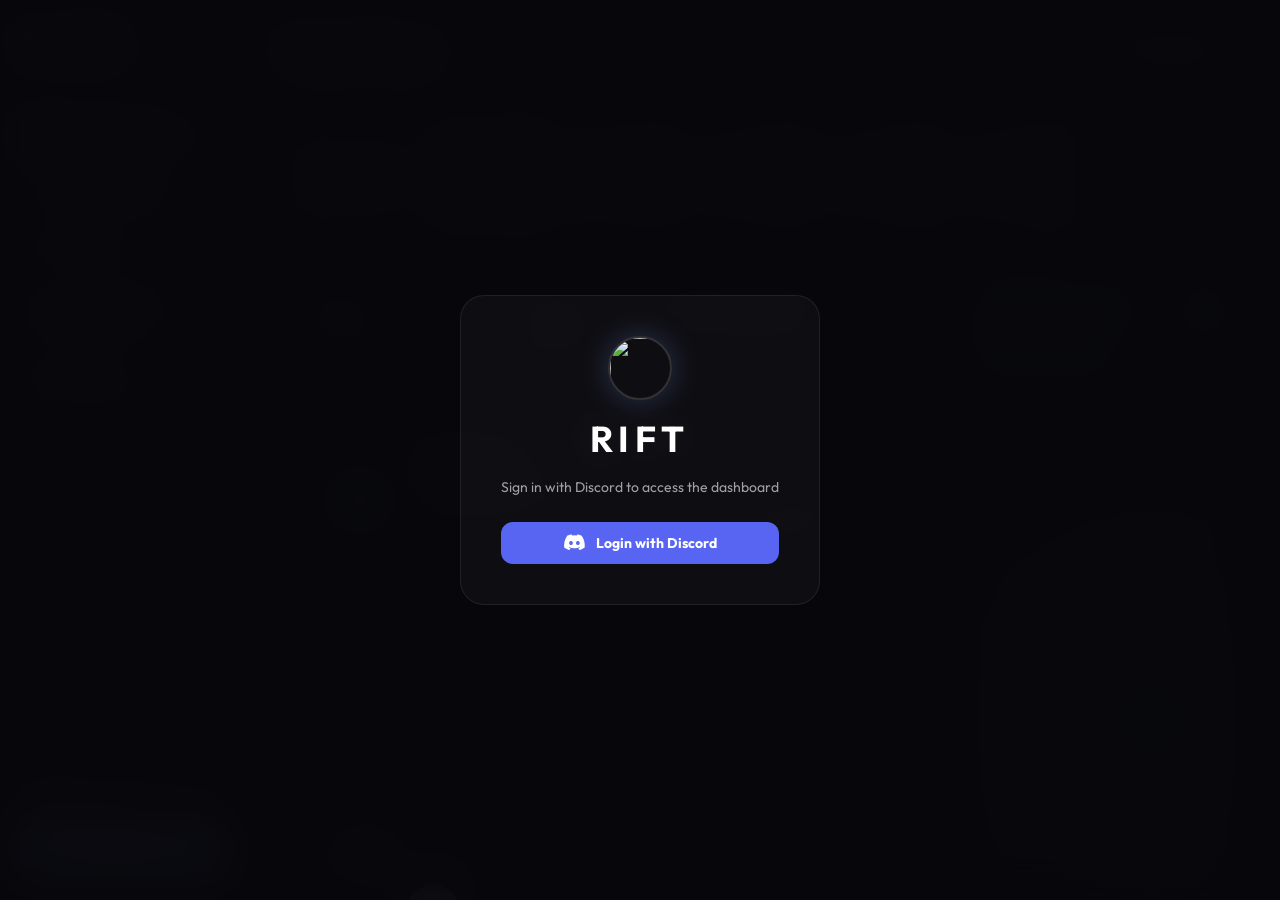
==== dashboard.html @ 45d511eb "hihi" ====
<!DOCTYPE html>
<html lang="en">
<head>
    <meta charset="UTF-8">
    <meta name="viewport" content="width=device-width, initial-scale=1.0">
    <title>Rift Dashboard</title>
    <link rel="icon" type="image/png" href="https://i.postimg.cc/qR4jqJdK/cropped_circle_image.png">
    <link rel="stylesheet" href="assets/css/dashboard.css">
    <link href="https://cdnjs.cloudflare.com/ajax/libs/font-awesome/6.4.0/css/all.min.css" rel="stylesheet">
    <link href="https://fonts.googleapis.com/css2?family=Outfit:wght@300;400;500;600;700&family=Inter:wght@300;400;500;600;700&family=Space+Grotesk:wght@300;400;500;600;700&family=JetBrains+Mono:wght@400;500;600&family=DM+Sans:wght@300;400;500;600;700&display=swap" rel="stylesheet">
</head>
<body class="dark-theme">
    <canvas id="dashboard-stars-canvas"></canvas>

    <div class="glass-container">
        <nav class="sidebar" id="sidebar">
            <!-- Mobile header inside sidebar -->
            <div class="sidebar-header">
                <div class="logo">
                    <img src="https://i.postimg.cc/D0DrrFt3/110c46fc7f5cf0c4e29f872107d7bf97.png" alt="Rift Logo" class="sidebar-logo-img">
                    <span>RIFT</span>
                </div>
                <button class="sidebar-close" id="sidebarClose" onclick="closeSidebar()">
                    <i class="fa-solid fa-xmark"></i>
                </button>
            </div>
            
            <ul class="nav-links">
                <li class="active" data-tab="music">
                    <i class="fa-solid fa-music"></i>
                    <span>Music Player</span>
                </li>
                <li data-tab="stocks">
                    <i class="fa-solid fa-chart-line"></i>
                    <span>Stock Market</span>
                </li>
                <li data-tab="lastfm">
                    <i class="fa-solid fa-headphones"></i>
                    <span>Last.fm</span>
                </li>
                <li data-tab="moderation">
                    <i class="fa-solid fa-shield-halved"></i>
                    <span>Moderation & Analytics</span>
                </li>
                <li data-tab="settings">
                    <i class="fa-solid fa-sliders"></i>
                    <span>Settings</span>
                </li>
            </ul>

            <!-- Ko-fi tip button -->
            <a href="https://ko-fi.com/fenruko" target="_blank" class="kofi-btn" title="Support Rift on Ko-fi">
                <img src="https://storage.ko-fi.com/cdn/cup-border.png" class="kofi-icon" alt="Ko-fi">
                <span>Support Rift</span>
            </a>

            <div class="sidebar-footer">
                <div class="user-card" id="userCard">
                    <button class="login-btn" onclick="login()">
                        <i class="fa-brands fa-discord"></i> Login
                    </button>
                </div>
            </div>
        </nav>

        <main class="main-content">
            <!-- Sidebar overlay for mobile -->
            <div class="sidebar-overlay" id="sidebarOverlay" onclick="closeSidebar()"></div>

            <header class="top-bar">
                <div class="top-bar-left">
                    <button class="hamburger" id="hamburgerBtn" onclick="openSidebar()">
                        <i class="fa-solid fa-bars"></i>
                    </button>
                    <h1 id="activeTabTitle">Music Player</h1>
                </div>
                <div class="system-status">
                    <span class="status-indicator online"></span>
                    <span id="connectionStatus">Connected</span>
                </div>
            </header>

            <!-- Mobile bottom tab bar -->
            <nav class="mobile-tab-bar">
                <button class="mobile-tab active" data-tab="music" onclick="switchMobileTab('music', this)">
                    <i class="fa-solid fa-music"></i>
                    <span>Player</span>
                </button>
                <button class="mobile-tab" data-tab="mobile-lyrics" onclick="switchMobileTab('mobile-lyrics', this)">
                    <i class="fa-solid fa-microphone-lines"></i>
                    <span>Lyrics</span>
                </button>
                <button class="mobile-tab" data-tab="mobile-queue" onclick="switchMobileTab('mobile-queue', this)">
                    <i class="fa-solid fa-list"></i>
                    <span>Queue</span>
                </button>
            </nav>

            <div class="content-scroll-area">
                <section id="music" class="tab-pane active">

                    <!-- Chosen For You bar -->
                    <div class="cfy-bar glass" id="cfyBar">
                        <div class="cfy-label">
                            <i class="fa-solid fa-sparkles"></i>
                            <span>Chosen For You</span>
                        </div>
                        <div class="cfy-scroll" id="cfyScroll">
                            <div class="cfy-loading">
                                <div class="cfy-skeleton"></div>
                                <div class="cfy-skeleton"></div>
                                <div class="cfy-skeleton"></div>
                                <div class="cfy-skeleton"></div>
                                <div class="cfy-skeleton"></div>
                            </div>
                        </div>
                    </div>

                    <div class="music-layout" id="musicLayout">
                        
                        <div class="player-main glass" id="panelPlayer">

                            <!-- Top row: server selector + fix button -->
                            <div class="player-top-row">
                                <div class="guild-dropdown" id="guildDropdown" style="flex:1">
                                    <div class="guild-dropdown-selected" id="guildDropdownSelected" onclick="toggleGuildDropdown()">
                                        <div class="guild-dropdown-placeholder">
                                            <i class="fa-solid fa-server"></i>
                                            <span>Select a Server</span>
                                        </div>
                                        <i class="fa-solid fa-chevron-down guild-dropdown-arrow"></i>
                                    </div>
                                    <div class="guild-dropdown-menu hidden" id="guildDropdownMenu"></div>
                                </div>
                                <button class="fix-audio-btn" onclick="openFixModal()" title="Fix audio issues">
                                    <i class="fa-solid fa-wrench"></i>
                                    <span>Fix</span>
                                </button>
                            </div>

                            <!-- VC prompts -->
                            <div id="vcAutoPrompt" class="vc-auto-prompt hidden">
                                <div class="vc-auto-prompt-inner">
                                    <i class="fa-solid fa-headphones-simple"></i>
                                    <div class="vc-auto-prompt-text">
                                        <span id="vcAutoPromptMsg">You're in a voice channel!</span>
                                        <span id="vcAutoPromptSub">Want Rift to use it?</span>
                                    </div>
                                    <button class="vc-auto-btn" id="vcAutoYes" onclick="acceptAutoVc()">
                                        <i class="fa-solid fa-check"></i> Use it
                                    </button>
                                    <button class="vc-auto-dismiss" onclick="dismissAutoVc()">
                                        <i class="fa-solid fa-xmark"></i>
                                    </button>
                                </div>
                            </div>
                            <div id="vcStatusBar" class="vc-status-bar hidden">
                                <div id="vcConnected" class="vc-connected hidden">
                                    <span class="vc-dot"></span>
                                    <i class="fa-solid fa-volume-high"></i>
                                    <a id="vcChannelLink" href="#" target="_blank" class="vc-channel-name">—</a>
                                    <span id="vcMemberCount" class="vc-members"></span>
                                </div>
                                <div id="vcDisconnected" class="vc-disconnected hidden">
                                    <i class="fa-solid fa-triangle-exclamation"></i>
                                    <span>Bot is not in a voice channel — join one to play music</span>
                                </div>
                            </div>

                            <!-- Search -->
                            <div class="music-search-container">
                                <div class="search-box">
                                    <i class="fa-solid fa-magnifying-glass"></i>
                                    <input type="text" id="songSearchInput" placeholder="Search for a song or paste a URL..." autocomplete="off">
                                </div>
                                <div id="searchResults" class="search-results-dropdown hidden"></div>
                            </div>

                            <!-- Compact now playing -->
                            <div class="now-playing-compact">
                                <div class="album-art-compact" id="albumArt">
                                    <i class="fa-solid fa-compact-disc fa-spin-slow"></i>
                                </div>
                                <div class="track-details-compact">
                                    <div class="track-title-row">
                                        <h2 id="currentTrackTitle">Not Playing</h2>
                                    </div>
                                    <p id="currentTrackAuthor">Select a server to view status</p>
                                    <canvas id="waveformCanvas" class="waveform-canvas"></canvas>
                                </div>
                            </div>

                            <!-- Controls -->
                            <div class="player-controls">
                                <div class="seek-bar-container">
                                    <span id="timeCurrent">0:00</span>
                                    <input type="range" id="seekBar" min="0" max="100" value="0">
                                    <span id="timeTotal">0:00</span>
                                </div>
                                <div class="control-buttons">
                                    <button class="btn-icon btn-sm ctrl-btn" id="shuffleBtn" onclick="musicControl('shuffle')" title="Shuffle">
                                        <i class="fa-solid fa-shuffle"></i>
                                        <span class="ctrl-tooltip">Shuffle</span>
                                    </button>
                                    <button class="btn-icon btn-sm ctrl-btn" onclick="musicControl('prev')" title="Previous">
                                        <i class="fa-solid fa-backward-step"></i>
                                        <span class="ctrl-tooltip">Previous</span>
                                    </button>
                                    <button class="btn-main ctrl-btn" onclick="musicControl('toggle')" id="playPauseBtn">
                                        <i class="fa-solid fa-play"></i>
                                        <span class="ctrl-tooltip" id="playPauseTooltip">Play</span>
                                    </button>
                                    <button class="btn-icon btn-sm ctrl-btn" onclick="musicControl('skip')" title="Skip">
                                        <i class="fa-solid fa-forward-step"></i>
                                        <span class="ctrl-tooltip">Skip</span>
                                    </button>
                                    <button class="btn-icon btn-sm ctrl-btn" id="loopBtn" onclick="handleLoopClick()" title="Loop: Off">
                                        <i class="fa-solid fa-repeat"></i>
                                        <span class="ctrl-tooltip" id="loopTooltip">Loop: Off</span>
                                    </button>
                                    <button class="btn-icon btn-sm ctrl-btn btn-stop" onclick="musicControl('stop')" title="Stop & Disconnect">
                                        <i class="fa-solid fa-stop"></i>
                                        <span class="ctrl-tooltip">Stop</span>
                                    </button>
                                </div>
                                <div class="volume-control">
                                    <i class="fa-solid fa-volume-high"></i>
                                    <input type="range" id="volumeSlider" min="0" max="100" value="100">
                                    <span id="volumeVal" style="font-size:12px;color:var(--text-muted);min-width:30px">100%</span>
                                </div>
                            </div>
                        </div>

                        <div class="panel-resizer" id="resizerLeft" title="Drag to resize"></div>

                        <div class="lyrics-panel glass" id="panelLyrics">
                            <div class="lyrics-header">
                                <h3><i class="fa-solid fa-microphone-lines"></i> Live Lyrics</h3>
                                <button class="btn-icon btn-sm" id="lyricsSearchToggle" onclick="toggleLyricsSearch()" title="Search Lyrics Manually">
                                    <i class="fa-solid fa-magnifying-glass"></i>
                                </button>
                            </div>
                            <div id="lyricsSearchBox" class="lyrics-search-box hidden">
                                <input type="text" id="lyricsManualInput" placeholder="Artist - Song title..." autocomplete="off">
                                <button onclick="manualLyricsSearch()"><i class="fa-solid fa-arrow-right"></i></button>
                            </div>
                            <div class="lyrics-container" id="lyricsContainer">
                                <div class="lyric-placeholder">Lyrics will appear here when a song plays...</div>
                            </div>
                        </div>

                        <div class="panel-resizer" id="resizerRight" title="Drag to resize"></div>

                        <div class="music-sidebar glass" id="panelQueue">
                            <div class="queue-header">
                                <div class="queue-tabs">
                                    <button class="queue-tab active" id="tabQueue" onclick="switchQueueTab('queue')">
                                        <i class="fa-solid fa-list"></i> Queue
                                    </button>
                                    <button class="queue-tab" id="tabPlaylists" onclick="switchQueueTab('playlists')">
                                        <i class="fa-solid fa-record-vinyl"></i> Playlists
                                    </button>
                                </div>
                                <button class="btn-icon btn-sm" id="queueClearBtn" onclick="musicControl('clear_queue')" title="Clear Queue">
                                    <i class="fa-solid fa-trash-can"></i>
                                </button>
                            </div>

                            <!-- Queue panel -->
                            <div id="queuePanel" class="queue-subpanel active">
                                <ul id="queueList" class="queue-list">
                                    <li class="empty-msg">Queue is empty</li>
                                </ul>
                            </div>

                            <!-- Playlists panel -->
                            <div id="playlistsPanel" class="queue-subpanel">
                                <div class="pl-toolbar">
                                    <button class="pl-new-btn" onclick="openCreatePlaylist()">
                                        <i class="fa-solid fa-plus"></i> New
                                    </button>
                                    <button class="btn-icon btn-sm" onclick="loadPlaylists()" title="Refresh">
                                        <i class="fa-solid fa-rotate-right"></i>
                                    </button>
                                </div>
                                <div id="playlistList" class="playlist-list">
                                    <div class="loading-shimmer"></div>
                                </div>
                            </div>
                        </div>
                    </div>
                </section>

                <!-- ══════════════════════════════════════ -->
                <!--  STOCKS TAB                            -->
                <!-- ══════════════════════════════════════ -->
                <section id="stocks" class="tab-pane">
                    <div class="stocks-layout">

                        <!-- Left: market overview + chart -->
                        <div class="stocks-main">
                            <!-- Header row -->
                            <div class="stocks-header glass">
                                <div class="stocks-header-left">
                                    <h2><i class="fa-solid fa-chart-line"></i> Stock Market</h2>
                                    <span class="market-news-ticker" id="marketNewsTicker">Loading market news...</span>
                                </div>
                                <div class="stocks-header-right">
                                    <div class="stocks-scope-selector">
                                        <button class="scope-btn active" id="scopeGlobal" onclick="setStocksScope('global', this)">
                                            <i class="fa-solid fa-globe"></i> Global
                                        </button>
                                        <button class="scope-btn" id="scopeServer" onclick="setStocksScope('server', this)">
                                            <i class="fa-solid fa-server"></i> <span id="scopeServerLabel">Server</span>
                                        </button>
                                    </div>
                                    <div class="market-event-badge hidden" id="marketEventBadge">
                                        <i class="fa-solid fa-bolt"></i> <span id="marketEventName"></span>
                                    </div>
                                    <span class="market-last-update" id="marketLastUpdate">—</span>
                                </div>
                            </div>

                            <!-- Stock chart -->
                            <div class="stock-chart-card glass">
                                <div class="stock-chart-header">
                                    <div class="stock-chart-info">
                                        <span class="stock-chart-symbol" id="chartSymbol">MEL</span>
                                        <span class="stock-chart-name" id="chartName">Select a stock</span>
                                        <span class="stock-chart-price" id="chartPrice">$—</span>
                                        <span class="stock-chart-change" id="chartChange">—</span>
                                    </div>
                                    <div class="stock-chart-meta">
                                        <span id="chartSector" class="stock-sector-badge"></span>
                                        <span id="chartSentiment" class="stock-sentiment"></span>
                                    </div>
                                </div>
                                <canvas id="stockChart" height="180"></canvas>
                            </div>

                            <!-- Market table -->
                            <div class="market-table-card glass">
                                <div class="market-table-header">
                                    <span>Symbol</span><span>Name</span><span>Price</span>
                                    <span>Change</span><span>Sector</span><span>Trend</span>
                                </div>
                                <div id="marketTableBody" class="market-table-body">
                                    <div class="loading-shimmer"></div>
                                </div>
                            </div>
                        </div>

                        <!-- Right: portfolio + trade + leaderboard -->
                        <div class="stocks-sidebar">
                            <!-- Portfolio -->
                            <div class="glass stocks-portfolio-card">
                                <div class="stocks-section-header">
                                    <h3><i class="fa-solid fa-briefcase"></i> My Portfolio</h3>
                                    <button class="btn-icon btn-sm" onclick="refreshPortfolio()" title="Refresh">
                                        <i class="fa-solid fa-rotate-right"></i>
                                    </button>
                                </div>
                                <div id="portfolioStats" class="portfolio-stats">
                                    <div class="portfolio-stat">
                                        <span class="portfolio-stat-label">Cash</span>
                                        <span class="portfolio-stat-val" id="portfolioCash">$—</span>
                                    </div>
                                    <div class="portfolio-stat">
                                        <span class="portfolio-stat-label">Stocks</span>
                                        <span class="portfolio-stat-val" id="portfolioStocks">$—</span>
                                    </div>
                                    <div class="portfolio-stat highlight">
                                        <span class="portfolio-stat-label">Net Worth</span>
                                        <span class="portfolio-stat-val" id="portfolioNet">$—</span>
                                    </div>
                                </div>
                                <div id="portfolioHoldings" class="portfolio-holdings">
                                    <div class="portfolio-empty">Login to view portfolio</div>
                                </div>
                            </div>

                            <!-- Trade panel -->
                            <div class="glass stocks-trade-card">
                                <h3><i class="fa-solid fa-arrow-right-arrow-left"></i> Trade</h3>
                                <div class="trade-form">
                                    <div class="trade-stock-select" id="tradeStockSelected" onclick="toggleTradeDropdown()">
                                        <span id="tradeStockLabel">Select a stock...</span>
                                        <i class="fa-solid fa-chevron-down"></i>
                                    </div>
                                    <div class="trade-dropdown hidden" id="tradeDropdown"></div>
                                    <div class="trade-price-row">
                                        <span class="trade-current-price" id="tradePriceDisplay">Price: $—</span>
                                        <span class="trade-owned" id="tradeOwnedDisplay">Owned: —</span>
                                    </div>
                                    <div class="trade-qty-row">
                                        <button class="trade-qty-btn" onclick="adjustQty(-10)">-10</button>
                                        <button class="trade-qty-btn" onclick="adjustQty(-1)">-1</button>
                                        <input type="number" id="tradeQty" value="1" min="1" class="trade-qty-input">
                                        <button class="trade-qty-btn" onclick="adjustQty(1)">+1</button>
                                        <button class="trade-qty-btn" onclick="adjustQty(10)">+10</button>
                                    </div>
                                    <div class="trade-total-row">
                                        <span>Total</span>
                                        <span id="tradeTotalCost" class="trade-total-val">$—</span>
                                    </div>
                                    <div class="trade-buttons">
                                        <button class="trade-btn buy" onclick="executeTrade('buy')">
                                            <i class="fa-solid fa-arrow-trend-up"></i> BUY
                                        </button>
                                        <button class="trade-btn sell" onclick="executeTrade('sell')">
                                            <i class="fa-solid fa-arrow-trend-down"></i> SELL
                                        </button>
                                    </div>
                                    <div id="tradeResult" class="trade-result hidden"></div>
                                </div>
                            </div>

                            <!-- Leaderboard -->
                            <div class="glass stocks-leaderboard-card">
                                <div class="stocks-section-header">
                                    <h3><i class="fa-solid fa-trophy"></i> Richest Users</h3>
                                    <div class="lb-scope-btns">
                                        <button class="lb-scope-btn active" data-scope="global" onclick="setLbScope('global',this)">Global</button>
                                        <button class="lb-scope-btn" data-scope="server" onclick="setLbScope('server',this)">Server</button>
                                    </div>
                                </div>
                                <div id="stocksLeaderboard" class="stocks-leaderboard">
                                    <div class="loading-shimmer"></div>
                                </div>
                            </div>
                        </div>
                    </div>
                </section>

                <!-- ══════════════════════════════════════ -->
                <!--  LAST.FM TAB                           -->
                <!-- ══════════════════════════════════════ -->
                <section id="lastfm" class="tab-pane">
                    <div class="lastfm-layout">

                        <!-- Left: profile + now playing + recent -->
                        <div class="lastfm-main">
                            <!-- Profile card -->
                            <div class="glass lastfm-profile-card" id="lastfmProfileCard">
                                <div class="lastfm-not-linked" id="lastfmNotLinked">
                                    <i class="fa-solid fa-link-slash"></i>
                                    <p>No Last.fm account linked.<br>Use <code>/fm login</code> in Discord.</p>
                                </div>
                                <div class="lastfm-profile-inner hidden" id="lastfmProfileInner">
                                    <div class="lastfm-avatar-wrap">
                                        <img id="lastfmAvatar" src="" alt="">
                                        <div class="lastfm-scrobble-badge" id="lastfmScrobbleBadge"></div>
                                    </div>
                                    <div class="lastfm-profile-info">
                                        <div class="lastfm-username-row">
                                            <a id="lastfmUsernameLink" href="#" target="_blank" class="lastfm-username"></a>
                                            <span class="lastfm-country" id="lastfmCountry"></span>
                                        </div>
                                        <div class="lastfm-profile-stats">
                                            <div class="lastfm-stat"><span class="lastfm-stat-val" id="lastfmPlaycount">—</span><span class="lastfm-stat-label">Scrobbles</span></div>
                                            <div class="lastfm-stat"><span class="lastfm-stat-val" id="lastfmArtists">—</span><span class="lastfm-stat-label">Artists</span></div>
                                            <div class="lastfm-stat"><span class="lastfm-stat-val" id="lastfmTracks">—</span><span class="lastfm-stat-label">Tracks</span></div>
                                            <div class="lastfm-stat"><span class="lastfm-stat-val" id="lastfmAlbums">—</span><span class="lastfm-stat-label">Albums</span></div>
                                        </div>
                                    </div>
                                </div>
                            </div>

                            <!-- Now playing -->
                            <div class="glass lastfm-now-card" id="lastfmNowCard">
                                <div class="lastfm-section-label"><i class="fa-solid fa-wave-square"></i> Now Playing</div>
                                <div class="lastfm-now-inner" id="lastfmNowInner">
                                    <div class="lastfm-nothing">Nothing playing right now</div>
                                </div>
                            </div>

                            <!-- Recent tracks -->
                            <div class="glass lastfm-recent-card">
                                <div class="lastfm-section-label"><i class="fa-solid fa-clock-rotate-left"></i> Recent Tracks</div>
                                <div id="lastfmRecentList" class="lastfm-recent-list">
                                    <div class="loading-shimmer"></div>
                                </div>
                            </div>
                        </div>

                        <!-- Right: charts + analytics -->
                        <div class="lastfm-sidebar">
                            <!-- Period selector -->
                            <div class="lastfm-period-bar glass">
                                <span class="lastfm-period-label">Period:</span>
                                <div class="lastfm-period-btns">
                                    <button class="period-btn active" data-period="7day" onclick="setFmPeriod('7day',this)">7D</button>
                                    <button class="period-btn" data-period="1month" onclick="setFmPeriod('1month',this)">1M</button>
                                    <button class="period-btn" data-period="3month" onclick="setFmPeriod('3month',this)">3M</button>
                                    <button class="period-btn" data-period="6month" onclick="setFmPeriod('6month',this)">6M</button>
                                    <button class="period-btn" data-period="12month" onclick="setFmPeriod('12month',this)">1Y</button>
                                    <button class="period-btn" data-period="overall" onclick="setFmPeriod('overall',this)">All</button>
                                </div>
                            </div>

                            <!-- Top artists chart -->
                            <div class="glass lastfm-chart-card">
                                <div class="lastfm-section-label"><i class="fa-solid fa-user-music"></i> Top Artists</div>
                                <canvas id="fmArtistsChart" height="200"></canvas>
                                <div id="fmArtistsList" class="lastfm-top-list"></div>
                            </div>

                            <!-- Top tracks chart -->
                            <div class="glass lastfm-chart-card">
                                <div class="lastfm-section-label"><i class="fa-solid fa-music"></i> Top Tracks</div>
                                <canvas id="fmTracksChart" height="160"></canvas>
                                <div id="fmTracksList" class="lastfm-top-list"></div>
                            </div>

                            <!-- Genre breakdown -->
                            <div class="glass lastfm-chart-card">
                                <div class="lastfm-section-label"><i class="fa-solid fa-tag"></i> Genre Breakdown</div>
                                <div id="fmGenreLoading" class="lastfm-nothing" style="padding:20px 0">
                                    <i class="fa-solid fa-circle-notch fa-spin"></i>
                                </div>
                                <canvas id="fmGenreChart" height="180" style="display:none"></canvas>
                                <div id="fmGenreList" class="fm-genre-list"></div>
                            </div>

                        </div>

                        <!-- Full-width: Listening Heatmap -->
                        <div class="glass lastfm-heatmap-card">
                            <div class="lastfm-section-label"><i class="fa-solid fa-calendar-days"></i> Listening Heatmap <span class="lastfm-heatmap-sub">last 52 weeks</span></div>
                            <div id="fmHeatmapWrap" class="fm-heatmap-wrap">
                                <div class="lastfm-nothing"><i class="fa-solid fa-circle-notch fa-spin"></i></div>
                            </div>
                        </div>

                    </div>
                </section>

                <!-- ══════════════════════════════════════ -->
                <!--  MODERATION TAB                        -->
                <!-- ══════════════════════════════════════ -->
                <section id="moderation" class="tab-pane">
                    <div class="mod-layout">

                        <!-- LEFT COLUMN -->
                        <div class="mod-left">

                            <!-- Overview Stats -->
                            <div class="mod-stats-row" id="modStatsRow">
                                <div class="mod-stat-card glass">
                                    <i class="fa-solid fa-gavel"></i>
                                    <div><span class="mod-stat-val" id="modTotalCases">—</span><span class="mod-stat-label">Total Cases</span></div>
                                </div>
                                <div class="mod-stat-card glass">
                                    <i class="fa-solid fa-triangle-exclamation"></i>
                                    <div><span class="mod-stat-val" id="modTotalWarns">—</span><span class="mod-stat-label">Warns</span></div>
                                </div>
                                <div class="mod-stat-card glass">
                                    <i class="fa-solid fa-hammer"></i>
                                    <div><span class="mod-stat-val" id="modTotalBans">—</span><span class="mod-stat-label">Bans</span></div>
                                </div>
                                <div class="mod-stat-card glass">
                                    <i class="fa-solid fa-clock"></i>
                                    <div><span class="mod-stat-val" id="modTotalTimeouts">—</span><span class="mod-stat-label">Timeouts</span></div>
                                </div>
                                <div class="mod-stat-card glass">
                                    <i class="fa-solid fa-shoe-prints"></i>
                                    <div><span class="mod-stat-val" id="modTotalKicks">—</span><span class="mod-stat-label">Kicks</span></div>
                                </div>
                            </div>

                            <!-- Activity chart -->
                            <div class="glass mod-activity-card">
                                <div class="mod-section-header">
                                    <span class="mod-section-label"><i class="fa-solid fa-chart-bar"></i> 7-Day Activity</span>
                                </div>
                                <canvas id="modActivityChart" height="100"></canvas>
                            </div>

                            <!-- User Lookup -->
                            <div class="glass mod-lookup-card">
                                <div class="mod-section-header">
                                    <span class="mod-section-label"><i class="fa-solid fa-user-magnifying-glass"></i> User Lookup</span>
                                </div>
                                <div class="mod-search-row">
                                    <div class="mod-search-wrap">
                                        <i class="fa-solid fa-magnifying-glass"></i>
                                        <input type="text" id="modUserInput" placeholder="@mention, ID, or username..." autocomplete="off">
                                        <div class="mod-autocomplete hidden" id="modAutocomplete"></div>
                                    </div>
                                    <button class="mod-lookup-btn" onclick="lookupUser()">
                                        <i class="fa-solid fa-search"></i> Lookup
                                    </button>
                                </div>

                                <!-- User profile result -->
                                <div id="modUserProfile" class="mod-user-profile hidden">
                                    <div class="mod-user-header">
                                        <img id="modUserAvatar" src="" alt="" class="mod-user-avatar">
                                        <div class="mod-user-info">
                                            <div class="mod-user-name-row">
                                                <span class="mod-user-display" id="modUserDisplay"></span>
                                                <span class="mod-user-tag" id="modUserTag"></span>
                                                <span class="mod-user-id" id="modUserId"></span>
                                            </div>
                                            <div class="mod-user-badges" id="modUserBadges"></div>
                                            <div class="mod-user-dates" id="modUserDates"></div>
                                        </div>
                                    </div>

                                    <!-- Roles strip -->
                                    <div class="mod-user-roles" id="modUserRoles"></div>

                                    <!-- Warn/history tabs -->
                                    <div class="mod-user-tabs">
                                        <button class="mod-user-tab active" data-panel="warns" onclick="switchUserTab('warns',this)">
                                            <i class="fa-solid fa-triangle-exclamation"></i> Warnings <span class="mod-tab-count" id="modWarnCount"></span>
                                        </button>
                                        <button class="mod-user-tab" data-panel="history" onclick="switchUserTab('history',this)">
                                            <i class="fa-solid fa-clock-rotate-left"></i> History
                                        </button>
                                        <button class="mod-user-tab" data-panel="notes" onclick="switchUserTab('notes',this)">
                                            <i class="fa-solid fa-note-sticky"></i> Notes <span class="mod-tab-count" id="modNoteCount"></span>
                                        </button>
                                    </div>
                                    <div id="modUserPanelWarns" class="mod-user-panel active">
                                        <div id="modWarnsList" class="mod-warns-list"></div>
                                    </div>
                                    <div id="modUserPanelHistory" class="mod-user-panel">
                                        <div id="modHistoryList" class="mod-history-list"></div>
                                    </div>
                                    <div id="modUserPanelNotes" class="mod-user-panel">
                                        <div id="modNotesList" class="mod-notes-list"></div>
                                        <div class="mod-add-note-row">
                                            <input type="text" id="modNoteInput" placeholder="Add a note..." class="mod-note-input">
                                            <button onclick="addNote()" class="mod-note-btn"><i class="fa-solid fa-plus"></i></button>
                                        </div>
                                    </div>
                                </div>
                            </div>
                        </div>

                        <!-- RIGHT COLUMN -->
                        <div class="mod-right">

                            <!-- Action Panel -->
                            <div class="glass mod-action-card">
                                <div class="mod-section-header">
                                    <span class="mod-section-label"><i class="fa-solid fa-bolt"></i> Quick Actions</span>
                                </div>

                                <div class="mod-target-row">
                                    <span class="mod-target-label">Target:</span>
                                    <div class="mod-target-display" id="modActionTarget" onclick="document.getElementById('modUserInput').focus()">
                                        No user selected
                                    </div>
                                </div>

                                <!-- Action buttons grid -->
                                <div class="mod-action-grid">
                                    <button class="mod-action-btn warn"     onclick="openActionModal('warn')">
                                        <i class="fa-solid fa-triangle-exclamation"></i> Warn
                                    </button>
                                    <button class="mod-action-btn timeout"  onclick="openActionModal('timeout')">
                                        <i class="fa-solid fa-clock"></i> Timeout
                                    </button>
                                    <button class="mod-action-btn kick"     onclick="openActionModal('kick')">
                                        <i class="fa-solid fa-shoe-prints"></i> Kick
                                    </button>
                                    <button class="mod-action-btn ban"      onclick="openActionModal('ban')">
                                        <i class="fa-solid fa-hammer"></i> Ban
                                    </button>
                                    <button class="mod-action-btn unban"    onclick="openActionModal('unban')">
                                        <i class="fa-solid fa-unlock"></i> Unban
                                    </button>
                                    <button class="mod-action-btn untimeout" onclick="openActionModal('untimeout')">
                                        <i class="fa-solid fa-clock-rotate-left"></i> Untimeout
                                    </button>
                                    <button class="mod-action-btn role-add" onclick="openActionModal('role_add')">
                                        <i class="fa-solid fa-circle-plus"></i> Add Role
                                    </button>
                                    <button class="mod-action-btn role-remove" onclick="openActionModal('role_remove')">
                                        <i class="fa-solid fa-circle-minus"></i> Remove Role
                                    </button>
                                    <button class="mod-action-btn nick"     onclick="openActionModal('nick')">
                                        <i class="fa-solid fa-pen"></i> Nickname
                                    </button>
                                    <button class="mod-action-btn clearwarns" onclick="openActionModal('clearwarns')">
                                        <i class="fa-solid fa-eraser"></i> Clear Warns
                                    </button>
                                </div>
                            </div>

                            <!-- Ban list -->
                            <div class="glass mod-bans-card">
                                <div class="mod-section-header">
                                    <span class="mod-section-label"><i class="fa-solid fa-ban"></i> Ban List</span>
                                    <button class="btn-icon btn-sm" onclick="loadBanList()" title="Refresh">
                                        <i class="fa-solid fa-rotate-right"></i>
                                    </button>
                                </div>
                                <div class="mod-bans-search">
                                    <input type="text" id="banSearchInput" placeholder="Search bans..." oninput="filterBans(this.value)">
                                </div>
                                <div id="modBanList" class="mod-ban-list">
                                    <div class="loading-shimmer"></div>
                                </div>
                            </div>

                            <!-- Top moderators -->
                            <div class="glass mod-leaderboard-card">
                                <div class="mod-section-label"><i class="fa-solid fa-star"></i> Top Moderators</div>
                                <div id="modTopMods" class="mod-top-mods">
                                    <div class="loading-shimmer"></div>
                                </div>
                            </div>
                        </div>

                        <!-- FULL-WIDTH LOG -->
                        <div class="mod-log-section glass">
                            <div class="mod-section-header mod-log-header">
                                <span class="mod-section-label"><i class="fa-solid fa-scroll"></i> Mod Log</span>
                                <div class="mod-log-filters">
                                    <select id="modLogTypeFilter" onchange="applyLogFilters()" class="mod-filter-select">
                                        <option value="">All Actions</option>
                                        <option value="ban">Bans</option>
                                        <option value="kick">Kicks</option>
                                        <option value="warn">Warns</option>
                                        <option value="timeout">Timeouts</option>
                                        <option value="unban">Unbans</option>
                                        <option value="note">Notes</option>
                                    </select>
                                    <input type="text" id="modLogUserFilter" placeholder="Filter by user..." class="mod-filter-input" oninput="debounceLogFilter()">
                                    <button class="mod-filter-clear" onclick="clearLogFilters()">
                                        <i class="fa-solid fa-xmark"></i> Clear
                                    </button>
                                </div>
                            </div>
                            <div id="modLogList" class="mod-log-list">
                                <div class="loading-shimmer"></div>
                            </div>
                            <div class="mod-log-pagination">
                                <button class="mod-page-btn" id="modLogPrev" onclick="changeLogPage(-1)" disabled>
                                    <i class="fa-solid fa-chevron-left"></i> Prev
                                </button>
                                <span id="modLogPageInfo">Page 1</span>
                                <button class="mod-page-btn" id="modLogNext" onclick="changeLogPage(1)">
                                    Next <i class="fa-solid fa-chevron-right"></i>
                                </button>
                            </div>
                        </div>

                        <!-- FULL-WIDTH SERVER ANALYTICS -->
                        <div class="analytics-section glass">
                            <div class="analytics-header">
                                <span class="mod-section-label"><i class="fa-solid fa-chart-line"></i> Server Analytics</span>
                                <div class="analytics-server-info" id="analyticsServerInfo"></div>
                                <div class="analytics-range-btns">
                                    <button class="analytics-range-btn active" data-days="7"  onclick="setAnalyticsRange(7, this)">7D</button>
                                    <button class="analytics-range-btn"        data-days="14" onclick="setAnalyticsRange(14,this)">14D</button>
                                </div>
                            </div>
                            <div class="analytics-stats-row" id="analyticsStatsRow">
                                <div class="analytics-stat-card">
                                    <i class="fa-solid fa-users"></i>
                                    <div><span class="analytics-stat-val" id="anaMembers">—</span><span class="analytics-stat-label">Members</span></div>
                                </div>
                                <div class="analytics-stat-card">
                                    <i class="fa-solid fa-circle" style="color:#23a559"></i>
                                    <div><span class="analytics-stat-val" id="anaOnline">—</span><span class="analytics-stat-label">Online</span></div>
                                </div>
                                <div class="analytics-stat-card">
                                    <i class="fa-solid fa-arrow-right-to-bracket"></i>
                                    <div><span class="analytics-stat-val" id="anaJoins">—</span><span class="analytics-stat-label">Joins (7d)</span></div>
                                </div>
                                <div class="analytics-stat-card">
                                    <i class="fa-solid fa-arrow-right-from-bracket"></i>
                                    <div><span class="analytics-stat-val" id="anaLeaves">—</span><span class="analytics-stat-label">Leaves (7d)</span></div>
                                </div>
                                <div class="analytics-stat-card">
                                    <i class="fa-solid fa-message"></i>
                                    <div><span class="analytics-stat-val" id="anaMessages">—</span><span class="analytics-stat-label">Messages (7d)</span></div>
                                </div>
                            </div>
                            <div class="analytics-charts-grid">
                                <div class="analytics-chart-card">
                                    <div class="analytics-chart-label">Members</div>
                                    <canvas id="anaJoinChart" height="120"></canvas>
                                </div>
                                <div class="analytics-chart-card">
                                    <div class="analytics-chart-label">Messages</div>
                                    <canvas id="anaMsgChart" height="120"></canvas>
                                </div>
                            </div>
                        </div>

                    </div>
                </section>

                <!-- ══════════════════════════════════════ -->
                <!--  SETTINGS TAB                          -->
                <!-- ══════════════════════════════════════ -->
                <section id="settings" class="tab-pane">
                    <div class="settings-layout">

                        <!-- Appearance -->
                        <div class="settings-group glass">
                            <div class="settings-group-title"><i class="fa-solid fa-palette"></i> Appearance</div>

                            <!-- Accent color -->
                            <div class="settings-row">
                                <div class="settings-row-info">
                                    <span class="settings-row-label">Accent Color</span>
                                    <span class="settings-row-desc">Primary color used across the dashboard</span>
                                </div>
                                <div class="settings-color-swatches" id="accentSwatches">
                                    <button class="swatch active" data-color="#7289da" style="background:#7289da" onclick="setAccent('#7289da',this)"></button>
                                    <button class="swatch" data-color="#5865f2" style="background:#5865f2" onclick="setAccent('#5865f2',this)"></button>
                                    <button class="swatch" data-color="#eb459e" style="background:#eb459e" onclick="setAccent('#eb459e',this)"></button>
                                    <button class="swatch" data-color="#57f287" style="background:#57f287" onclick="setAccent('#57f287',this)"></button>
                                    <button class="swatch" data-color="#fee75c" style="background:#fee75c" onclick="setAccent('#fee75c',this)"></button>
                                    <button class="swatch" data-color="#ed4245" style="background:#ed4245" onclick="setAccent('#ed4245',this)"></button>
                                    <button class="swatch" data-color="#00d2ff" style="background:#00d2ff" onclick="setAccent('#00d2ff',this)"></button>
                                    <button class="swatch" data-color="#ff9500" style="background:#ff9500" onclick="setAccent('#ff9500',this)"></button>
                                    <label class="swatch swatch-custom" title="Custom color">
                                        <i class="fa-solid fa-eyedropper"></i>
                                        <input type="color" id="customAccentInput" onchange="setAccent(this.value, null, true)">
                                    </label>
                                </div>
                            </div>

                            <!-- Background style -->
                            <div class="settings-row">
                                <div class="settings-row-info">
                                    <span class="settings-row-label">Background</span>
                                    <span class="settings-row-desc">Visual style behind the dashboard</span>
                                </div>
                                <div class="settings-bg-options" id="bgOptions">
                                    <button class="bg-opt active" data-bg="stars" onclick="setBg('stars',this)">
                                        <div class="bg-opt-preview bg-preview-stars"></div>
                                        <span>Stars</span>
                                    </button>
                                    <button class="bg-opt" data-bg="gradient" onclick="setBg('gradient',this)">
                                        <div class="bg-opt-preview bg-preview-gradient"></div>
                                        <span>Gradient</span>
                                    </button>
                                    <button class="bg-opt" data-bg="dynamic" onclick="setBg('dynamic',this)">
                                        <div class="bg-opt-preview bg-preview-dynamic"></div>
                                        <span>Dynamic</span>
                                    </button>
                                    <button class="bg-opt" data-bg="mesh" onclick="setBg('mesh',this)">
                                        <div class="bg-opt-preview bg-preview-mesh"></div>
                                        <span>Mesh</span>
                                    </button>
                                    <button class="bg-opt" data-bg="dark" onclick="setBg('dark',this)">
                                        <div class="bg-opt-preview bg-preview-dark"></div>
                                        <span>Minimal</span>
                                    </button>
                                    <button class="bg-opt" data-bg="custom-img" onclick="triggerBgUpload()">
                                        <div class="bg-opt-preview bg-preview-custom"><i class="fa-solid fa-image"></i></div>
                                        <span>Custom</span>
                                    </button>
                                </div>
                                <input type="file" id="bgImageInput" accept="image/*" style="display:none" onchange="handleBgUpload(this)">
                            </div>

                            <!-- Sidebar opacity -->
                            <div class="settings-row">
                                <div class="settings-row-info">
                                    <span class="settings-row-label">Sidebar Opacity</span>
                                    <span class="settings-row-desc">Transparency of the sidebar panel</span>
                                </div>
                                <div class="settings-slider-wrap">
                                    <input type="range" id="sidebarOpacity" min="20" max="95" value="70" class="settings-slider" oninput="setSidebarOpacity(this.value)">
                                    <span class="settings-slider-val" id="sidebarOpacityVal">70%</span>
                                </div>
                            </div>

                            <!-- Glass blur -->
                            <div class="settings-row">
                                <div class="settings-row-info">
                                    <span class="settings-row-label">Glass Blur</span>
                                    <span class="settings-row-desc">Frosted glass intensity on cards</span>
                                </div>
                                <div class="settings-slider-wrap">
                                    <input type="range" id="glassBlur" min="0" max="30" value="10" class="settings-slider" oninput="setGlassBlur(this.value)">
                                    <span class="settings-slider-val" id="glassBlurVal">10px</span>
                                </div>
                            </div>
                        </div>

                        <!-- Typography -->
                        <div class="settings-group glass">
                            <div class="settings-group-title"><i class="fa-solid fa-font"></i> Typography</div>

                            <div class="settings-row">
                                <div class="settings-row-info">
                                    <span class="settings-row-label">Font</span>
                                    <span class="settings-row-desc">Interface font family</span>
                                </div>
                                <div class="settings-font-options" id="fontOptions">
                                    <button class="font-opt active" data-font="Outfit" onclick="setFont('Outfit',this)" style="font-family:'Outfit'">Outfit</button>
                                    <button class="font-opt" data-font="Inter" onclick="setFont('Inter',this)" style="font-family:'Inter'">Inter</button>
                                    <button class="font-opt" data-font="'Space Grotesk'" onclick="setFont(&quot;Space Grotesk&quot;,this)" style="font-family:'Space Grotesk'">Space Grotesk</button>
                                    <button class="font-opt" data-font="'JetBrains Mono'" onclick="setFont(&quot;JetBrains Mono&quot;,this)" style="font-family:'JetBrains Mono'">JetBrains Mono</button>
                                    <button class="font-opt" data-font="'DM Sans'" onclick="setFont(&quot;DM Sans&quot;,this)" style="font-family:'DM Sans'">DM Sans</button>
                                </div>
                            </div>

                            <div class="settings-row">
                                <div class="settings-row-info">
                                    <span class="settings-row-label">Font Size</span>
                                    <span class="settings-row-desc">Base interface text size</span>
                                </div>
                                <div class="settings-slider-wrap">
                                    <input type="range" id="fontSize" min="12" max="18" value="14" class="settings-slider" oninput="setFontSize(this.value)">
                                    <span class="settings-slider-val" id="fontSizeVal">14px</span>
                                </div>
                            </div>
                        </div>

                        <!-- Preferences -->
                        <div class="settings-group glass">
                            <div class="settings-group-title"><i class="fa-solid fa-toggle-on"></i> Preferences</div>

                            <div class="settings-row">
                                <div class="settings-row-info">
                                    <span class="settings-row-label">Show Waveform</span>
                                    <span class="settings-row-desc">Animated bars in music player</span>
                                </div>
                                <label class="settings-toggle">
                                    <input type="checkbox" id="prefWaveform" checked onchange="savePref('waveform', this.checked)">
                                    <span class="toggle-track"><span class="toggle-thumb"></span></span>
                                </label>
                            </div>

                            <div class="settings-row">
                                <div class="settings-row-info">
                                    <span class="settings-row-label">Auto-scroll Lyrics</span>
                                    <span class="settings-row-desc">Lyrics follow the current line automatically</span>
                                </div>
                                <label class="settings-toggle">
                                    <input type="checkbox" id="prefAutoScroll" checked onchange="savePref('autoScroll', this.checked)">
                                    <span class="toggle-track"><span class="toggle-thumb"></span></span>
                                </label>
                            </div>

                            <div class="settings-row">
                                <div class="settings-row-info">
                                    <span class="settings-row-label">Compact Queue</span>
                                    <span class="settings-row-desc">Smaller queue items, more tracks visible</span>
                                </div>
                                <label class="settings-toggle">
                                    <input type="checkbox" id="prefCompactQueue" onchange="savePref('compactQueue', this.checked)">
                                    <span class="toggle-track"><span class="toggle-thumb"></span></span>
                                </label>
                            </div>

                            <div class="settings-row">
                                <div class="settings-row-info">
                                    <span class="settings-row-label">Stars Background</span>
                                    <span class="settings-row-desc">Falling stars canvas animation</span>
                                </div>
                                <label class="settings-toggle">
                                    <input type="checkbox" id="prefStars" checked onchange="savePref('stars', this.checked)">
                                    <span class="toggle-track"><span class="toggle-thumb"></span></span>
                                </label>
                            </div>
                        </div>

                        <!-- Danger zone -->
                        <div class="settings-group glass settings-danger">
                            <div class="settings-group-title"><i class="fa-solid fa-triangle-exclamation"></i> Account</div>
                            <div class="settings-row">
                                <div class="settings-row-info">
                                    <span class="settings-row-label">Reset All Settings</span>
                                    <span class="settings-row-desc">Restore defaults and clear all customizations</span>
                                </div>
                                <button class="settings-reset-btn" onclick="resetAllSettings()">Reset</button>
                            </div>
                            <div class="settings-row">
                                <div class="settings-row-info">
                                    <span class="settings-row-label">Log Out</span>
                                    <span class="settings-row-desc">Sign out of your Discord account</span>
                                </div>
                                <button class="settings-logout-btn" onclick="logout()">
                                    <i class="fa-solid fa-right-from-bracket"></i> Log Out
                                </button>
                            </div>
                        </div>

                    </div>
                </section>

            </div>
        </main>
    </div>

    <!-- Fix Audio Modal -->
    <div class="mod-modal-overlay hidden" id="fixModalOverlay" onclick="closeFixModal()">
        <div class="mod-modal glass fix-modal" onclick="event.stopPropagation()">
            <div class="mod-modal-header">
                <span><i class="fa-solid fa-wrench"></i> Audio Troubleshooter</span>
                <button class="mod-modal-close" onclick="closeFixModal()"><i class="fa-solid fa-xmark"></i></button>
            </div>
            <div class="fix-modal-body">
                <p class="fix-modal-sub">Experiencing audio issues? Select a fix below.</p>
                <div class="fix-options">
                    <button class="fix-option-btn" onclick="runFix('region')">
                        <div class="fix-option-icon"><i class="fa-solid fa-globe"></i></div>
                        <div class="fix-option-info">
                            <span class="fix-option-title">Optimize Region</span>
                            <span class="fix-option-desc">Sets voice region to Automatic for lowest latency</span>
                        </div>
                        <i class="fa-solid fa-chevron-right fix-option-arrow"></i>
                    </button>
                    <button class="fix-option-btn" onclick="runFix('rejoin')">
                        <div class="fix-option-icon"><i class="fa-solid fa-rotate"></i></div>
                        <div class="fix-option-info">
                            <span class="fix-option-title">Rejoin & Resume</span>
                            <span class="fix-option-desc">Reconnects bot and restores queue and current song</span>
                        </div>
                        <i class="fa-solid fa-chevron-right fix-option-arrow"></i>
                    </button>
                    <button class="fix-option-btn" onclick="runFix('filters')">
                        <div class="fix-option-icon"><i class="fa-solid fa-sliders"></i></div>
                        <div class="fix-option-info">
                            <span class="fix-option-title">Clear Filters</span>
                            <span class="fix-option-desc">Removes EQ and effects that may cause audio glitches</span>
                        </div>
                        <i class="fa-solid fa-chevron-right fix-option-arrow"></i>
                    </button>
                </div>
                <div id="fixResult" class="fix-result hidden"></div>
            </div>
        </div>
    </div>

    <!-- Action Modal -->
    <div class="mod-modal-overlay hidden" id="modModalOverlay" onclick="closeActionModal()">
        <div class="mod-modal glass" onclick="event.stopPropagation()">
            <div class="mod-modal-header">
                <span id="modModalTitle">Action</span>
                <button class="mod-modal-close" onclick="closeActionModal()"><i class="fa-solid fa-xmark"></i></button>
            </div>
            <div class="mod-modal-body">
                <div class="mod-modal-target" id="modModalTarget"></div>
                <div id="modModalFields"></div>
                <input type="text" id="modModalReason" placeholder="Reason (optional)..." class="mod-modal-reason">
                <div class="mod-modal-buttons">
                    <button class="mod-modal-cancel" onclick="closeActionModal()">Cancel</button>
                    <button class="mod-modal-confirm" id="modModalConfirm" onclick="confirmAction()">Confirm</button>
                </div>
                <div id="modModalResult" class="mod-modal-result hidden"></div>
            </div>
        </div>
    </div>

    <script src="https://cdn.jsdelivr.net/npm/chart.js@4.4.0/dist/chart.umd.min.js"></script>
    <script src="assets/js/dashboard.js"></script>
    <script src="assets/js/stocks.js"></script>
    <script src="assets/js/lastfm.js"></script>
    <script src="assets/js/moderation.js"></script>
    <script src="assets/js/settings.js"></script>
    <script>
        function openSidebar() {
            document.getElementById('sidebar').classList.add('open');
            document.getElementById('sidebarOverlay').classList.add('active');
            document.body.style.overflow = 'hidden';
        }
        function closeSidebar() {
            document.getElementById('sidebar').classList.remove('open');
            document.getElementById('sidebarOverlay').classList.remove('active');
            document.body.style.overflow = '';
        }
        function switchMobileTab(tab, btn) {
            // Update bottom tab active state
            document.querySelectorAll('.mobile-tab').forEach(t => t.classList.remove('active'));
            btn.classList.add('active');

            // On mobile, show/hide the three panels
            const player  = document.querySelector('.player-main');
            const lyrics  = document.querySelector('.lyrics-panel');
            const queue   = document.querySelector('.music-sidebar');

            if (window.innerWidth <= 768) {
                player.style.display  = tab === 'music'          ? 'flex' : 'none';
                lyrics.style.display  = tab === 'mobile-lyrics'  ? 'flex' : 'none';
                queue.style.display   = tab === 'mobile-queue'   ? 'flex' : 'none';
            }
        }

        // On resize, restore desktop layout
        window.addEventListener('resize', () => {
            if (window.innerWidth > 768) {
                document.querySelector('.player-main').style.display  = '';
                document.querySelector('.lyrics-panel').style.display = '';
                document.querySelector('.music-sidebar').style.display = '';
                closeSidebar();
            }
        });
    </script>
</html>
---- assets/css/dashboard.css ----
:root {
    --primary: #7289da;
    --primary-glow: rgba(114, 137, 218, 0.5);
    --bg-dark: #0c0c0e;
    --sidebar-bg: rgba(20, 20, 25, 0.7);
    --glass-bg: rgba(255, 255, 255, 0.03);
    --glass-border: rgba(255, 255, 255, 0.08);
    --text-main: #ffffff;
    --text-muted: #a0a0a8;
    --accent: #00d2ff;
    --success: #43b581;
    --danger: #f04747;
}

* {
    margin: 0;
    padding: 0;
    box-sizing: border-box;
    font-family: 'Outfit', sans-serif;
}

body {
    background-color: var(--bg-dark);
    background-image: 
        radial-gradient(circle at 10% 20%, rgba(114, 137, 218, 0.05) 0%, transparent 40%),
        radial-gradient(circle at 90% 80%, rgba(0, 210, 255, 0.05) 0%, transparent 40%);
    color: var(--text-main);
    height: 100vh;
    overflow: hidden;
}

/* Stars Canvas */
#dashboard-stars-canvas {
    position: fixed;
    top: 0;
    left: 0;
    width: 100%;
    height: 100%;
    z-index: -1;
    pointer-events: none;
    opacity: 0.4;
}

.glass-container {
    display: flex;
    height: 100vh;
    width: 100vw;
    backdrop-filter: blur(10px);
}

/* Sidebar Styling */
.sidebar {
    width: 260px;
    background: var(--sidebar-bg);
    border-right: 1px solid var(--glass-border);
    display: flex;
    flex-direction: column;
    padding: 30px 20px;
    transition: 0.3s ease;
}

.sidebar-header .logo {
    display: flex;
    align-items: center;
    gap: 12px;
    font-size: 24px;
    font-weight: 700;
    letter-spacing: 2px;
    margin-bottom: 50px;
    color: var(--text-main);
}

.sidebar-logo-img {
    width: 32px;
    height: 32px;
    border-radius: 50%;
    border: 1px solid rgba(255, 255, 255, 0.15);
    box-shadow: 0 0 10px rgba(255, 255, 255, 0.1);
}

.nav-links {
    list-style: none;
    flex-grow: 1;
}

.nav-links li {
    display: flex;
    align-items: center;
    gap: 15px;
    padding: 14px 18px;
    border-radius: 12px;
    margin-bottom: 8px;
    cursor: pointer;
    color: var(--text-muted);
    transition: 0.2s;
}

.nav-links li i {
    font-size: 18px;
}

.nav-links li:hover, .nav-links li.active {
    background: var(--glass-bg);
    color: var(--text-main);
    box-shadow: 0 4px 15px rgba(0,0,0,0.1);
}

.nav-links li.active {
    border-left: 3px solid var(--primary);
}

/* Main Content Styling */
.main-content {
    flex-grow: 1;
    display: flex;
    flex-direction: column;
    overflow: hidden;
}

.top-bar {
    padding: 30px 40px;
    display: flex;
    justify-content: space-between;
    align-items: center;
}

.top-bar h1 {
    font-size: 28px;
    font-weight: 600;
}

.system-status {
    display: flex;
    align-items: center;
    gap: 10px;
    background: var(--glass-bg);
    padding: 8px 16px;
    border-radius: 20px;
    border: 1px solid var(--glass-border);
    font-size: 14px;
}

.status-indicator {
    width: 8px;
    height: 8px;
    border-radius: 50%;
}

.status-indicator.online { background: var(--success); box-shadow: 0 0 10px var(--success); }

/* Tab Panes */
.content-scroll-area {
    padding: 0 40px 40px;
    overflow-y: auto;
    flex-grow: 1;
}

.tab-pane {
    display: none;
    animation: fadeIn 0.4s ease;
}

.tab-pane.active {
    display: block;
}

@keyframes fadeIn {
    from { opacity: 0; transform: translateY(10px); }
    to { opacity: 1; transform: translateY(0); }
}

/* Stats Cards */
.stats-grid {
    display: grid;
    grid-template-columns: repeat(auto-fit, minmax(200px, 1fr));
    gap: 20px;
    margin-bottom: 30px;
}

.glass {
    background: var(--glass-bg);
    border: 1px solid var(--glass-border);
    border-radius: 20px;
    padding: 25px;
    transition: 0.3s;
}

.stat-card:hover {
    background: rgba(255,255,255,0.05);
    transform: translateY(-5px);
}

.stat-card i {
    font-size: 24px;
    color: var(--primary);
    margin-bottom: 15px;
}

.stat-val {
    font-size: 32px;
    font-weight: 700;
    margin-bottom: 5px;
}

.stat-label {
    color: var(--text-muted);
    font-size: 14px;
    text-transform: uppercase;
    letter-spacing: 1px;
}

/* Music Layout — flex so panels are resizable via drag handles */
.music-layout {
    display: flex;
    gap: 0;
    height: calc(100vh - 160px);
    overflow: hidden;
}

/* Drag handle between panels */
.panel-resizer {
    width: 8px;
    flex-shrink: 0;
    cursor: col-resize;
    background: transparent;
    position: relative;
    transition: background 0.2s;
    z-index: 5;
}

.panel-resizer::after {
    content: '';
    position: absolute;
    top: 50%;
    left: 50%;
    transform: translate(-50%, -50%);
    width: 2px;
    height: 40px;
    background: var(--glass-border);
    border-radius: 2px;
    transition: 0.2s;
}

.panel-resizer:hover::after,
.panel-resizer.dragging::after {
    background: var(--primary);
    height: 60px;
    box-shadow: 0 0 8px var(--primary-glow);
}

/* Each panel gets a flex basis and can be resized */
#panelPlayer {
    flex: 0 0 auto;
    width: 35%;
    min-width: 280px;
    max-width: 60%;
    margin-right: 0;
    border-radius: 20px;
    margin: 0 4px 0 0;
}

#panelLyrics {
    flex: 1 1 auto;
    min-width: 200px;
    margin: 0 4px;
    overflow: hidden;
}

#panelQueue {
    flex: 0 0 auto;
    width: 280px;
    min-width: 200px;
    max-width: 45%;
    margin: 0 0 0 4px;
    overflow: hidden;
}

.player-main {
    padding: 30px;
    display: flex;
    flex-direction: column;
}

/* Music Search */
.music-search-container {
    position: relative;
    margin: 15px 0 30px 0;
    z-index: 10;
}

.search-box {
    display: flex;
    align-items: center;
    background: rgba(0, 0, 0, 0.4);
    border: 1px solid var(--glass-border);
    border-radius: 12px;
    padding: 10px 15px;
    transition: 0.3s ease;
}

.search-box:focus-within {
    border-color: var(--primary);
    box-shadow: 0 0 10px var(--primary-glow);
}

.search-box i {
    color: var(--text-muted);
    margin-right: 12px;
}

.search-box input {
    background: transparent;
    border: none;
    color: white;
    font-size: 15px;
    width: 100%;
    outline: none;
}

.search-results-dropdown {
    position: absolute;
    top: 100%;
    left: 0;
    width: 100%;
    background: #18181b;
    border: 1px solid var(--glass-border);
    border-radius: 12px;
    margin-top: 8px;
    max-height: 250px;
    overflow-y: auto;
    box-shadow: 0 10px 30px rgba(0,0,0,0.5);
}

.search-results-dropdown.hidden {
    display: none;
}

.search-item {
    display: flex;
    align-items: center;
    padding: 10px 15px;
    gap: 12px;
    cursor: pointer;
    transition: 0.2s;
    border-bottom: 1px solid rgba(255,255,255,0.05);
}

.search-item:last-child {
    border-bottom: none;
}

.search-item:hover {
    background: rgba(114, 137, 218, 0.15);
}

.search-item img {
    width: 40px;
    height: 40px;
    border-radius: 8px;
    object-fit: cover;
}

.search-item-info {
    display: flex;
    flex-direction: column;
    flex-grow: 1;
    overflow: hidden;
}

.search-item-title {
    font-size: 14px;
    font-weight: 600;
    white-space: nowrap;
    overflow: hidden;
    text-overflow: ellipsis;
}

.search-item-author {
    font-size: 12px;
    color: var(--text-muted);
}

.search-item-dur {
    font-size: 12px;
    color: var(--text-muted);
}

/* Now Playing */
.now-playing {
    display: flex;
    align-items: center;
    gap: 30px;
    margin-bottom: auto;
    padding-bottom: 20px;
}

.album-art {
    width: 150px;
    height: 150px;
    background: rgba(0,0,0,0.5);
    border-radius: 20px;
    display: flex;
    align-items: center;
    justify-content: center;
    font-size: 60px;
    color: var(--primary);
    box-shadow: 0 15px 30px rgba(0,0,0,0.4);
    background-size: cover;
    background-position: center;
    flex-shrink: 0;
    transition: 0.5s ease-in-out;
}

.fa-spin-slow {
    animation: spin 8s linear infinite;
}

@keyframes spin {
    from { transform: rotate(0deg); }
    to { transform: rotate(360deg); }
}

.track-details h2 {
    font-size: 26px;
    margin-bottom: 8px;
    line-height: 1.2;
}

.track-details p {
    color: var(--text-muted);
    font-size: 16px;
}

/* Controls */
.player-controls {
    display: flex;
    flex-direction: column;
    gap: 20px;
    margin-top: auto;
}

.seek-bar-container {
    display: flex;
    align-items: center;
    gap: 15px;
    font-size: 14px;
    font-family: monospace;
    color: var(--text-muted);
}

/* Coming Soon Nav Items */
.nav-coming-soon {
    display: flex;
    align-items: center;
    gap: 15px;
    padding: 14px 18px;
    border-radius: 12px;
    margin-bottom: 8px;
    cursor: not-allowed;
    color: rgba(160, 160, 168, 0.35);
    position: relative;
    user-select: none;
}

.nav-coming-soon i {
    font-size: 18px;
}

.coming-soon-badge {
    margin-left: auto;
    font-size: 9px;
    font-weight: 700;
    letter-spacing: 0.5px;
    color: rgba(114, 137, 218, 0.5);
    background: rgba(114, 137, 218, 0.08);
    border: 1px solid rgba(114, 137, 218, 0.2);
    border-radius: 6px;
    padding: 2px 6px;
    white-space: nowrap;
}

/* Range input with fill color */
input[type="range"] {
    flex-grow: 1;
    height: 6px;
    border-radius: 3px;
    background: rgba(255,255,255,0.1);
    appearance: none;
    -webkit-appearance: none;
    cursor: pointer;
    outline: none;
}

input[type="range"]::-webkit-slider-runnable-track {
    height: 6px;
    border-radius: 3px;
}

input[type="range"]::-webkit-slider-thumb {
    appearance: none;
    -webkit-appearance: none;
    width: 16px;
    height: 16px;
    border-radius: 50%;
    background: var(--text-main);
    box-shadow: 0 0 10px rgba(255,255,255,0.5);
    transition: 0.2s;
    margin-top: -5px;
}

input[type="range"]::-webkit-slider-thumb:hover {
    transform: scale(1.2);
    box-shadow: 0 0 15px var(--primary);
}

/* Loop active state */
.btn-icon.active {
    color: var(--primary);
    text-shadow: 0 0 10px var(--primary-glow);
}

.control-buttons {
    display: flex;
    align-items: center;
    justify-content: center;
    gap: 25px;
}

.btn-icon {
    background: none;
    border: none;
    color: var(--text-muted);
    font-size: 20px;
    cursor: pointer;
    transition: 0.2s;
}

.btn-icon:hover { color: var(--text-main); transform: scale(1.1); }
.btn-icon.btn-sm { font-size: 16px; }

.btn-main {
    width: 56px;
    height: 56px;
    border-radius: 50%;
    background: var(--text-main);
    color: var(--bg-dark);
    border: none;
    font-size: 22px;
    cursor: pointer;
    display: flex;
    align-items: center;
    justify-content: center;
    transition: 0.3s cubic-bezier(0.175, 0.885, 0.32, 1.275);
}

.btn-main:hover {
    transform: scale(1.15);
    box-shadow: 0 0 25px rgba(255,255,255,0.4);
}

.volume-control {
    display: flex;
    align-items: center;
    gap: 15px;
    max-width: 200px;
    margin: 0 auto;
    color: var(--text-muted);
}

/* Beautiful Live Lyrics Panel */
.lyrics-panel {
    display: flex;
    flex-direction: column;
    padding: 30px;
    overflow: hidden;
    position: relative;
}

.lyrics-panel h3 {
    font-size: 18px;
    color: var(--text-muted);
    margin-bottom: 20px;
    display: flex;
    align-items: center;
    gap: 10px;
    text-transform: uppercase;
    letter-spacing: 1px;
    z-index: 2;
}

.lyrics-container {
    flex-grow: 1;
    overflow-y: auto;
    scroll-behavior: smooth;
    padding: 20% 10px 60% 10px;
    mask-image: linear-gradient(to bottom, transparent 0%, black 15%, black 85%, transparent 100%);
    -webkit-mask-image: linear-gradient(to bottom, transparent 0%, black 15%, black 85%, transparent 100%);
}

/* Hide scrollbar for aesthetics */
.lyrics-container::-webkit-scrollbar { display: none; }

.lyric-placeholder {
    color: rgba(255,255,255,0.2);
    text-align: center;
    margin-top: 50%;
    font-style: italic;
}

.lyric-line {
    font-size: 20px;
    font-weight: 600;
    line-height: 1.6;
    color: rgba(255, 255, 255, 0.25);
    margin-bottom: 16px;
    transition: all 0.4s cubic-bezier(0.25, 1, 0.5, 1);
    transform-origin: left center;
}

.lyric-line.active {
    color: #ffffff;
    font-size: 24px;
    transform: scale(1.05);
    text-shadow: 0 0 15px var(--primary), 0 0 30px var(--primary-glow);
}

/* Queue List Overhaul */
.music-sidebar {
    display: flex;
    flex-direction: column;
    overflow: hidden;
    padding: 25px;
}

.queue-list {
    list-style: none;
    flex-grow: 1;
    overflow-y: auto;
    padding-right: 5px;
}

.queue-list::-webkit-scrollbar {
    width: 6px;
}
.queue-list::-webkit-scrollbar-thumb {
    background: rgba(255,255,255,0.1);
    border-radius: 3px;
}

.queue-item {
    display: flex;
    flex-direction: column;
    padding: 12px 14px;
    border-radius: 10px;
    background: rgba(0, 0, 0, 0.3);
    border: 1px solid transparent;
    margin-bottom: 10px;
    transition: 0.2s;
    position: relative;
}

.queue-item:hover {
    background: rgba(114, 137, 218, 0.1);
    border-color: rgba(255, 255, 255, 0.05);
}

.q-title {
    font-size: 14px;
    font-weight: 600;
    white-space: nowrap;
    overflow: hidden;
    text-overflow: ellipsis;
    margin-bottom: 4px;
}

.q-author {
    font-size: 12px;
    color: var(--text-muted);
}

.q-controls {
    display: flex;
    gap: 8px;
    margin-top: 8px;
    opacity: 0;
    transition: opacity 0.2s;
}

.queue-item:hover .q-controls {
    opacity: 1;
}

.q-btn {
    background: rgba(255,255,255,0.05);
    border: none;
    color: var(--text-main);
    border-radius: 6px;
    padding: 4px 8px;
    font-size: 12px;
    cursor: pointer;
    transition: 0.2s;
}

.q-btn:hover {
    background: var(--primary);
    box-shadow: 0 0 10px var(--primary-glow);
}

.q-btn.danger:hover {
    background: var(--danger);
    box-shadow: 0 0 10px rgba(240, 71, 71, 0.5);
}

.login-btn {
    width: 100%;
    padding: 12px;
    background: var(--primary);
    color: white;
    border: none;
    border-radius: 10px;
    font-weight: 600;
    cursor: pointer;
    transition: 0.3s;
}

.login-btn:hover {
    background: #5b73c7;
    box-shadow: 0 4px 15px var(--primary-glow);
}

/* Guild Dropdown */
.guild-dropdown {
    position: relative;
    margin-bottom: 15px;
    z-index: 20;
}

.guild-dropdown-selected {
    display: flex;
    align-items: center;
    justify-content: space-between;
    background: rgba(0,0,0,0.4);
    border: 1px solid var(--glass-border);
    border-radius: 12px;
    padding: 10px 15px;
    cursor: pointer;
    transition: 0.2s;
    user-select: none;
}

.guild-dropdown-selected:hover {
    border-color: var(--primary);
    background: rgba(114,137,218,0.08);
}

.guild-dropdown-selected.open {
    border-color: var(--primary);
    box-shadow: 0 0 10px var(--primary-glow);
    border-radius: 12px 12px 0 0;
}

.guild-dropdown-placeholder {
    display: flex;
    align-items: center;
    gap: 10px;
    color: var(--text-muted);
    font-size: 14px;
}

.guild-dropdown-current {
    display: flex;
    align-items: center;
    gap: 10px;
    font-size: 14px;
    font-weight: 500;
}

.guild-dropdown-current img {
    width: 24px;
    height: 24px;
    border-radius: 50%;
    object-fit: cover;
}

.guild-dropdown-arrow {
    color: var(--text-muted);
    font-size: 12px;
    transition: transform 0.2s;
}

.guild-dropdown-selected.open .guild-dropdown-arrow {
    transform: rotate(180deg);
}

.guild-dropdown-menu {
    position: absolute;
    top: 100%;
    left: 0;
    width: 100%;
    background: #18181b;
    border: 1px solid var(--primary);
    border-top: none;
    border-radius: 0 0 12px 12px;
    max-height: 220px;
    overflow-y: auto;
    box-shadow: 0 10px 30px rgba(0,0,0,0.6);
}

.guild-dropdown-menu.hidden { display: none; }

.guild-dropdown-menu::-webkit-scrollbar { width: 4px; }
.guild-dropdown-menu::-webkit-scrollbar-thumb {
    background: rgba(255,255,255,0.1);
    border-radius: 2px;
}

.guild-dropdown-item {
    display: flex;
    align-items: center;
    gap: 12px;
    padding: 10px 15px;
    cursor: pointer;
    transition: 0.15s;
    border-bottom: 1px solid rgba(255,255,255,0.04);
    font-size: 14px;
}

.guild-dropdown-item:last-child { border-bottom: none; }

.guild-dropdown-item:hover {
    background: rgba(114,137,218,0.15);
}

.guild-dropdown-item.active {
    background: rgba(114,137,218,0.2);
    color: var(--primary);
}

.guild-dropdown-item img {
    width: 28px;
    height: 28px;
    border-radius: 50%;
    object-fit: cover;
    flex-shrink: 0;
}

.guild-dropdown-item .guild-initial {
    width: 28px;
    height: 28px;
    border-radius: 50%;
    background: var(--primary);
    display: flex;
    align-items: center;
    justify-content: center;
    font-size: 12px;
    font-weight: 700;
    flex-shrink: 0;
}
/* VC Status Bar */
.vc-status-bar {
    margin: 0 0 14px 0;
    min-height: 36px;
}

.vc-status-bar.hidden { display: none; }

.vc-connected {
    display: flex;
    align-items: center;
    gap: 8px;
    background: rgba(67, 181, 129, 0.08);
    border: 1px solid rgba(67, 181, 129, 0.25);
    border-radius: 10px;
    padding: 8px 14px;
    font-size: 13px;
    color: var(--success);
}

.vc-connected.hidden { display: none; }

.vc-dot {
    width: 7px;
    height: 7px;
    border-radius: 50%;
    background: var(--success);
    box-shadow: 0 0 6px var(--success);
    flex-shrink: 0;
    animation: vcPulse 2s ease-in-out infinite;
}

@keyframes vcPulse {
    0%, 100% { opacity: 1; box-shadow: 0 0 6px var(--success); }
    50% { opacity: 0.6; box-shadow: 0 0 12px var(--success); }
}

.vc-channel-name {
    font-weight: 600;
    color: var(--success);
    text-decoration: none;
    transition: 0.15s;
}

.vc-channel-name:hover {
    text-decoration: underline;
    opacity: 0.85;
}

.vc-members {
    margin-left: auto;
    color: rgba(67, 181, 129, 0.6);
    font-size: 12px;
}

.vc-disconnected {
    display: flex;
    align-items: center;
    gap: 10px;
    background: rgba(240, 71, 71, 0.08);
    border: 1px solid rgba(240, 71, 71, 0.25);
    border-radius: 10px;
    padding: 8px 14px;
    font-size: 13px;
    color: #f04747;
    animation: vcShake 0.4s ease;
}

.vc-disconnected.hidden { display: none; }

@keyframes vcShake {
    0%, 100% { transform: translateX(0); }
    25% { transform: translateX(-4px); }
    75% { transform: translateX(4px); }
}

/* VC Auto-select prompt */
.vc-auto-prompt {
    margin: 0 0 14px 0;
}

.vc-auto-prompt.hidden { display: none; }

.vc-auto-prompt-inner {
    display: flex;
    align-items: center;
    gap: 12px;
    background: rgba(114, 137, 218, 0.1);
    border: 1px solid rgba(114, 137, 218, 0.35);
    border-radius: 12px;
    padding: 10px 14px;
    font-size: 13px;
    animation: promptSlide 0.3s cubic-bezier(0.25, 1, 0.5, 1);
}

@keyframes promptSlide {
    from { opacity: 0; transform: translateY(-6px); }
    to   { opacity: 1; transform: translateY(0); }
}

.vc-auto-prompt-inner > i {
    font-size: 18px;
    color: var(--primary);
    flex-shrink: 0;
}

.vc-auto-prompt-text {
    display: flex;
    flex-direction: column;
    flex-grow: 1;
    line-height: 1.4;
}

.vc-auto-prompt-text span:first-child {
    font-weight: 600;
    color: var(--text-main);
}

.vc-auto-prompt-text span:last-child {
    color: var(--text-muted);
    font-size: 12px;
}

.vc-auto-btn {
    background: var(--primary);
    border: none;
    color: white;
    border-radius: 8px;
    padding: 6px 14px;
    font-size: 12px;
    font-weight: 600;
    cursor: pointer;
    transition: 0.2s;
    white-space: nowrap;
}

.vc-auto-btn:hover {
    background: #5b73c7;
    box-shadow: 0 0 12px var(--primary-glow);
    transform: scale(1.03);
}

.vc-auto-dismiss {
    background: none;
    border: none;
    color: var(--text-muted);
    cursor: pointer;
    padding: 4px 6px;
    border-radius: 6px;
    font-size: 14px;
    transition: 0.15s;
    flex-shrink: 0;
}

.vc-auto-dismiss:hover {
    color: var(--danger);
    background: rgba(240, 71, 71, 0.1);
}

/* Control button tooltips & responsiveness */
.ctrl-btn {
    position: relative;
}

.ctrl-tooltip {
    position: absolute;
    bottom: calc(100% + 8px);
    left: 50%;
    transform: translateX(-50%);
    background: rgba(20, 20, 28, 0.95);
    border: 1px solid var(--glass-border);
    color: var(--text-main);
    font-size: 11px;
    font-weight: 500;
    white-space: nowrap;
    padding: 4px 8px;
    border-radius: 6px;
    pointer-events: none;
    opacity: 0;
    transition: opacity 0.15s ease, transform 0.15s ease;
    transform: translateX(-50%) translateY(4px);
    z-index: 100;
}

.ctrl-btn:hover .ctrl-tooltip {
    opacity: 1;
    transform: translateX(-50%) translateY(0);
}

/* Active states for toggle buttons */
.btn-icon.active {
    color: var(--primary);
    text-shadow: 0 0 10px var(--primary-glow);
}

.btn-icon.active .ctrl-tooltip {
    color: var(--primary);
}

/* Loop indicator dot for loop-all mode */
.btn-icon.loop-all::after {
    content: '';
    position: absolute;
    bottom: 2px;
    left: 50%;
    transform: translateX(-50%);
    width: 4px;
    height: 4px;
    border-radius: 50%;
    background: var(--primary);
    box-shadow: 0 0 4px var(--primary);
}

/* Stop button */
.btn-stop {
    color: rgba(240, 71, 71, 0.6) !important;
}

.btn-stop:hover {
    color: var(--danger) !important;
    text-shadow: 0 0 10px rgba(240,71,71,0.5);
}

/* Button press feedback */
.ctrl-btn:active {
    transform: scale(0.9);
}

.btn-main:active {
    transform: scale(0.92) !important;
}

/* Lyrics panel header */
.lyrics-header {
    display: flex;
    align-items: center;
    justify-content: space-between;
    margin-bottom: 12px;
    z-index: 2;
}

.lyrics-header h3 {
    margin-bottom: 0;
}

/* Manual lyrics search box */
.lyrics-search-box {
    display: flex;
    gap: 8px;
    margin-bottom: 12px;
    animation: promptSlide 0.25s ease;
}

.lyrics-search-box.hidden { display: none; }

.lyrics-search-box input {
    flex-grow: 1;
    background: rgba(0,0,0,0.35);
    border: 1px solid var(--glass-border);
    border-radius: 8px;
    color: white;
    font-size: 13px;
    padding: 7px 12px;
    outline: none;
    transition: 0.2s;
    font-family: 'Outfit', sans-serif;
}

.lyrics-search-box input:focus {
    border-color: var(--primary);
    box-shadow: 0 0 8px var(--primary-glow);
}

.lyrics-search-box button {
    background: var(--primary);
    border: none;
    border-radius: 8px;
    color: white;
    width: 34px;
    height: 34px;
    display: flex;
    align-items: center;
    justify-content: center;
    cursor: pointer;
    transition: 0.2s;
    flex-shrink: 0;
}

.lyrics-search-box button:hover {
    background: #5b73c7;
    box-shadow: 0 0 10px var(--primary-glow);
}

/* ═══════════════════════════════════════════
   MOBILE RESPONSIVE
═══════════════════════════════════════════ */

/* Hamburger button */
.hamburger {
    display: none;
    background: none;
    border: none;
    color: var(--text-main);
    font-size: 20px;
    cursor: pointer;
    padding: 6px 8px;
    border-radius: 8px;
    transition: 0.2s;
    flex-shrink: 0;
}
.hamburger:hover { background: var(--glass-bg); }

/* Sidebar close button (mobile only) */
.sidebar-close {
    display: none;
    background: none;
    border: none;
    color: var(--text-muted);
    font-size: 18px;
    cursor: pointer;
    padding: 4px 8px;
    border-radius: 8px;
    transition: 0.2s;
    margin-left: auto;
}
.sidebar-close:hover { color: var(--text-main); background: var(--glass-bg); }

/* Sidebar overlay */
.sidebar-overlay {
    display: none;
    position: fixed;
    inset: 0;
    background: rgba(0,0,0,0.6);
    z-index: 99;
    backdrop-filter: blur(2px);
    opacity: 0;
    transition: opacity 0.3s;
}
.sidebar-overlay.active {
    display: block;
    opacity: 1;
}

/* Mobile bottom tab bar */
.mobile-tab-bar {
    display: none;
    position: fixed;
    bottom: 0;
    left: 0;
    right: 0;
    height: 60px;
    background: rgba(14, 14, 18, 0.97);
    border-top: 1px solid var(--glass-border);
    z-index: 50;
    backdrop-filter: blur(20px);
    -webkit-backdrop-filter: blur(20px);
}

.mobile-tab {
    flex: 1;
    display: flex;
    flex-direction: column;
    align-items: center;
    justify-content: center;
    gap: 3px;
    background: none;
    border: none;
    color: var(--text-muted);
    font-size: 10px;
    font-family: 'Outfit', sans-serif;
    cursor: pointer;
    transition: 0.2s;
    padding: 6px 0;
}
.mobile-tab i { font-size: 18px; transition: 0.2s; }
.mobile-tab.active { color: var(--primary); }
.mobile-tab.active i { text-shadow: 0 0 10px var(--primary-glow); }

/* Top bar left group */
.top-bar-left {
    display: flex;
    align-items: center;
    gap: 14px;
}

/* ─── Breakpoint: tablet (≤1024px) ─── */
@media (max-width: 1024px) {
    .music-layout {
        grid-template-columns: 1fr 1fr;
        grid-template-rows: auto auto;
        height: auto;
    }
    .music-sidebar {
        grid-column: 1 / -1;
    }
    .content-scroll-area {
        padding: 0 20px 40px;
    }
    .top-bar {
        padding: 20px 24px;
    }
}

/* ─── Breakpoint: mobile (≤768px) ─── */
@media (max-width: 768px) {
    /* Body needs room for bottom tab bar */
    body { overflow: hidden; }

    /* Sidebar slides in from left */
    .sidebar {
        position: fixed;
        left: -280px;
        top: 0;
        bottom: 0;
        width: 260px;
        z-index: 100;
        transition: left 0.3s cubic-bezier(0.25, 1, 0.5, 1);
        padding: 20px 16px;
    }
    .sidebar.open { left: 0; }
    .sidebar-close { display: block; }
    .sidebar-header .logo { margin-bottom: 30px; }

    /* Show hamburger */
    .hamburger { display: flex; }

    /* Glass container no longer flex-row */
    .glass-container { flex-direction: column; }

    /* Top bar compact */
    .top-bar {
        padding: 14px 16px;
    }
    .top-bar h1 { font-size: 18px; }

    /* Content area — account for top bar + bottom tabs */
    .content-scroll-area {
        padding: 0 12px 70px;
        overflow-y: auto;
        height: calc(100vh - 60px - 60px);
    }

    /* Stack music layout to single column */
    .music-layout {
        grid-template-columns: 1fr;
        grid-template-rows: auto;
        gap: 16px;
        height: auto;
    }

    /* Show bottom tab bar */
    .mobile-tab-bar {
        display: flex;
    }

    /* Panels: player always shows first, others hidden until tab selected */
    .lyrics-panel,
    .music-sidebar {
        display: none;
    }
    .player-main {
        display: flex;
    }

    /* Player panel adjustments */
    .player-main {
        padding: 16px;
        border-radius: 16px;
    }

    /* Album art smaller on mobile */
    .now-playing {
        gap: 16px;
        flex-direction: row;
        align-items: center;
    }
    .album-art {
        width: 90px;
        height: 90px;
        border-radius: 14px;
        font-size: 36px;
        flex-shrink: 0;
    }
    .track-details h2 { font-size: 17px; }
    .track-details p  { font-size: 13px; }

    /* Controls tighter */
    .player-controls { gap: 14px; }
    .control-buttons { gap: 16px; }
    .btn-main { width: 48px; height: 48px; font-size: 18px; }
    .btn-icon.btn-sm { font-size: 17px; }

    /* Hide tooltips on touch devices */
    .ctrl-tooltip { display: none; }

    /* Volume row compact */
    .volume-control { max-width: 100%; }

    /* Search input full width */
    .music-search-container { margin: 10px 0 16px; }

    /* Lyrics panel full height when shown */
    .lyrics-panel {
        flex-direction: column;
        height: calc(100vh - 130px);
        border-radius: 16px;
    }
    .lyrics-container {
        flex-grow: 1;
        padding: 10% 10px 40% 10px;
    }

    /* Queue panel full height when shown */
    .music-sidebar {
        flex-direction: column;
        height: calc(100vh - 130px);
        border-radius: 16px;
        padding: 16px;
    }

    /* VC prompt wraps on small screens */
    .vc-auto-prompt-inner {
        flex-wrap: wrap;
        gap: 8px;
    }

    /* Guild dropdown full width */
    .guild-dropdown { width: 100%; }

    /* System status text hidden on tiny screens */
    @media (max-width: 380px) {
        #connectionStatus { display: none; }
        .top-bar h1 { font-size: 16px; }
    }
}

/* ─── Touch: larger tap targets ─── */
@media (hover: none) {
    .btn-icon { min-width: 40px; min-height: 40px; }
    .queue-item { padding: 14px; }
    .search-item { padding: 12px 15px; }
    .guild-dropdown-item { padding: 12px 15px; }
}

/* ═══════════════════════════════════════════
   STOCKS TAB
═══════════════════════════════════════════ */

.stocks-layout {
    display: grid;
    grid-template-columns: 1fr 340px;
    gap: 20px;
    height: calc(100vh - 160px);
    overflow: hidden;
}

.stocks-main {
    display: flex;
    flex-direction: column;
    gap: 16px;
    overflow-y: auto;
    padding-right: 4px;
}

.stocks-main::-webkit-scrollbar { width: 4px; }
.stocks-main::-webkit-scrollbar-thumb { background: rgba(255,255,255,0.1); border-radius: 2px; }

.stocks-sidebar {
    display: flex;
    flex-direction: column;
    gap: 16px;
    overflow-y: auto;
    padding-right: 4px;
}

.stocks-sidebar::-webkit-scrollbar { width: 4px; }
.stocks-sidebar::-webkit-scrollbar-thumb { background: rgba(255,255,255,0.1); border-radius: 2px; }

/* Header */
.stocks-header {
    display: flex;
    justify-content: space-between;
    align-items: flex-start;
    padding: 18px 22px;
    border-radius: 16px;
    gap: 12px;
}

.stocks-header-left h2 {
    font-size: 18px;
    font-weight: 600;
    display: flex;
    align-items: center;
    gap: 10px;
    margin-bottom: 6px;
}

.stocks-header-left h2 i { color: var(--primary); }

.market-news-ticker {
    font-size: 12px;
    color: var(--text-muted);
    font-style: italic;
    display: block;
    max-width: 500px;
}

.stocks-header-right {
    display: flex;
    flex-direction: column;
    align-items: flex-end;
    gap: 6px;
    flex-shrink: 0;
}

.market-event-badge {
    background: rgba(249,115,22,0.15);
    border: 1px solid rgba(249,115,22,0.3);
    color: #fb923c;
    font-size: 11px;
    font-weight: 600;
    padding: 4px 10px;
    border-radius: 20px;
    display: flex;
    align-items: center;
    gap: 5px;
    animation: eventPulse 2s ease-in-out infinite;
}

@keyframes eventPulse {
    0%,100% { box-shadow: 0 0 0 rgba(249,115,22,0.3); }
    50% { box-shadow: 0 0 10px rgba(249,115,22,0.4); }
}

.market-last-update { font-size: 11px; color: var(--text-muted); }

/* Chart card */
.stock-chart-card {
    padding: 20px;
    border-radius: 16px;
}

.stock-chart-header {
    display: flex;
    justify-content: space-between;
    align-items: flex-start;
    margin-bottom: 16px;
}

.stock-chart-info {
    display: flex;
    align-items: baseline;
    gap: 10px;
    flex-wrap: wrap;
}

.stock-chart-symbol { font-size: 20px; font-weight: 700; }
.stock-chart-name   { font-size: 13px; color: var(--text-muted); }
.stock-chart-price  { font-size: 22px; font-weight: 700; }
.stock-chart-change { font-size: 14px; font-weight: 600; }
.stock-chart-change.positive { color: var(--success); }
.stock-chart-change.negative { color: var(--danger); }

.stock-chart-meta { display: flex; flex-direction: column; align-items: flex-end; gap: 4px; }

.stock-sector-badge {
    font-size: 11px;
    background: rgba(114,137,218,0.15);
    border: 1px solid rgba(114,137,218,0.25);
    color: var(--primary);
    padding: 2px 8px;
    border-radius: 20px;
}

.stock-sentiment { font-size: 12px; font-weight: 600; }
.stock-sentiment.positive { color: var(--success); }
.stock-sentiment.negative { color: var(--danger); }

/* Market table */
.market-table-card { padding: 16px; border-radius: 16px; }

.market-table-header {
    display: grid;
    grid-template-columns: 60px 1fr 90px 80px 90px 50px;
    gap: 8px;
    padding: 6px 8px 10px;
    font-size: 11px;
    color: var(--text-muted);
    text-transform: uppercase;
    letter-spacing: 0.5px;
    border-bottom: 1px solid var(--glass-border);
}

.market-table-body { display: flex; flex-direction: column; gap: 2px; margin-top: 6px; }

.market-row {
    display: grid;
    grid-template-columns: 60px 1fr 90px 80px 90px 50px;
    gap: 8px;
    padding: 10px 8px;
    border-radius: 10px;
    cursor: pointer;
    transition: 0.15s;
    align-items: center;
    font-size: 13px;
}

.market-row:hover { background: rgba(255,255,255,0.04); }
.market-row.selected { background: rgba(114,137,218,0.12); border: 1px solid rgba(114,137,218,0.25); }

.market-symbol { font-weight: 700; font-size: 13px; color: var(--primary); }
.market-name { color: var(--text-main); overflow: hidden; text-overflow: ellipsis; white-space: nowrap; }
.market-price { font-weight: 600; }
.market-change { font-weight: 600; font-size: 12px; }
.market-change.positive { color: var(--success); }
.market-change.negative { color: var(--danger); }
.market-sector-tag { font-size: 11px; color: var(--text-muted); }
.market-trend { font-size: 14px; font-weight: 700; text-align: center; }
.trend-up   { color: var(--success); }
.trend-down { color: var(--danger); }
.trend-neutral { color: var(--text-muted); }

/* Portfolio */
.stocks-portfolio-card { padding: 18px; border-radius: 16px; }
.stocks-section-header { display: flex; justify-content: space-between; align-items: center; margin-bottom: 14px; }
.stocks-section-header h3 { font-size: 14px; font-weight: 600; display: flex; align-items: center; gap: 8px; }
.stocks-section-header h3 i { color: var(--primary); }

.portfolio-stats {
    display: grid;
    grid-template-columns: 1fr 1fr 1fr;
    gap: 8px;
    margin-bottom: 14px;
}

.portfolio-stat {
    background: rgba(0,0,0,0.3);
    border-radius: 10px;
    padding: 10px;
    display: flex;
    flex-direction: column;
    gap: 2px;
}

.portfolio-stat.highlight { background: rgba(114,137,218,0.1); border: 1px solid rgba(114,137,218,0.2); }
.portfolio-stat-label { font-size: 10px; color: var(--text-muted); text-transform: uppercase; letter-spacing: 0.5px; }
.portfolio-stat-val { font-size: 14px; font-weight: 700; }

.portfolio-holdings { display: flex; flex-direction: column; gap: 4px; }
.portfolio-empty { font-size: 13px; color: var(--text-muted); text-align: center; padding: 12px; }

.portfolio-holding {
    display: flex;
    justify-content: space-between;
    align-items: center;
    padding: 8px 10px;
    border-radius: 8px;
    cursor: pointer;
    transition: 0.15s;
    background: rgba(0,0,0,0.2);
}

.portfolio-holding:hover { background: rgba(114,137,218,0.1); }
.portfolio-holding-info { display: flex; flex-direction: column; gap: 1px; }
.portfolio-holding-sym  { font-size: 13px; font-weight: 700; color: var(--primary); }
.portfolio-holding-name { font-size: 11px; color: var(--text-muted); }
.portfolio-holding-right { display: flex; flex-direction: column; align-items: flex-end; gap: 1px; }
.portfolio-holding-val  { font-size: 13px; font-weight: 600; }
.portfolio-holding-qty  { font-size: 11px; color: var(--text-muted); }
.portfolio-holding-change { font-size: 11px; font-weight: 600; }
.portfolio-holding-change.positive { color: var(--success); }
.portfolio-holding-change.negative { color: var(--danger); }

/* Trade panel */
.stocks-trade-card { padding: 18px; border-radius: 16px; }
.stocks-trade-card h3 { font-size: 14px; font-weight: 600; display: flex; align-items: center; gap: 8px; margin-bottom: 14px; }
.stocks-trade-card h3 i { color: var(--accent); }

.trade-form { display: flex; flex-direction: column; gap: 10px; }

.trade-stock-select {
    display: flex;
    justify-content: space-between;
    align-items: center;
    background: rgba(0,0,0,0.4);
    border: 1px solid var(--glass-border);
    border-radius: 10px;
    padding: 9px 12px;
    cursor: pointer;
    font-size: 13px;
    transition: 0.2s;
}

.trade-stock-select:hover { border-color: var(--primary); }

.trade-dropdown {
    background: #18181b;
    border: 1px solid rgba(114,137,218,0.3);
    border-radius: 10px;
    max-height: 180px;
    overflow-y: auto;
    box-shadow: 0 8px 24px rgba(0,0,0,0.5);
}

.trade-dropdown.hidden { display: none; }
.trade-dropdown::-webkit-scrollbar { width: 4px; }
.trade-dropdown::-webkit-scrollbar-thumb { background: rgba(255,255,255,0.1); }

.trade-dropdown-item {
    display: flex;
    align-items: center;
    gap: 8px;
    padding: 9px 12px;
    cursor: pointer;
    transition: 0.15s;
    font-size: 13px;
    border-bottom: 1px solid rgba(255,255,255,0.04);
}

.trade-dropdown-item:last-child { border-bottom: none; }
.trade-dropdown-item:hover { background: rgba(114,137,218,0.15); }
.trade-dd-sym  { font-weight: 700; color: var(--primary); min-width: 44px; }
.trade-dd-name { flex-grow: 1; color: var(--text-muted); font-size: 12px; }
.trade-dd-price { font-weight: 600; font-size: 12px; }

.trade-price-row { display: flex; justify-content: space-between; font-size: 12px; color: var(--text-muted); }

.trade-qty-row {
    display: flex;
    align-items: center;
    gap: 6px;
}

.trade-qty-btn {
    background: rgba(255,255,255,0.06);
    border: none;
    color: var(--text-main);
    border-radius: 7px;
    padding: 6px 8px;
    font-size: 12px;
    cursor: pointer;
    transition: 0.15s;
    font-family: 'Outfit', sans-serif;
}

.trade-qty-btn:hover { background: var(--primary); }

.trade-qty-input {
    flex-grow: 1;
    background: rgba(0,0,0,0.4);
    border: 1px solid var(--glass-border);
    border-radius: 8px;
    color: white;
    font-size: 14px;
    font-weight: 600;
    text-align: center;
    padding: 6px;
    outline: none;
    font-family: 'Outfit', sans-serif;
}

.trade-qty-input:focus { border-color: var(--primary); }

.trade-total-row {
    display: flex;
    justify-content: space-between;
    align-items: center;
    font-size: 12px;
    color: var(--text-muted);
    background: rgba(0,0,0,0.2);
    border-radius: 8px;
    padding: 8px 12px;
}

.trade-total-val { font-size: 16px; font-weight: 700; color: var(--text-main); }

.trade-buttons { display: grid; grid-template-columns: 1fr 1fr; gap: 8px; }

.trade-btn {
    border: none;
    border-radius: 10px;
    padding: 10px;
    font-size: 13px;
    font-weight: 700;
    cursor: pointer;
    display: flex;
    align-items: center;
    justify-content: center;
    gap: 7px;
    transition: 0.2s;
    font-family: 'Outfit', sans-serif;
    letter-spacing: 0.5px;
}

.trade-btn.buy  { background: rgba(67,181,129,0.2); color: var(--success); border: 1px solid rgba(67,181,129,0.3); }
.trade-btn.sell { background: rgba(240,71,71,0.15); color: var(--danger);  border: 1px solid rgba(240,71,71,0.25); }
.trade-btn.buy:hover  { background: rgba(67,181,129,0.35); box-shadow: 0 0 12px rgba(67,181,129,0.25); transform: scale(1.02); }
.trade-btn.sell:hover { background: rgba(240,71,71,0.30);  box-shadow: 0 0 12px rgba(240,71,71,0.2);  transform: scale(1.02); }
.trade-btn:active { transform: scale(0.97); }

.trade-result {
    font-size: 12px;
    font-weight: 600;
    padding: 8px 12px;
    border-radius: 8px;
    text-align: center;
    animation: promptSlide 0.2s ease;
}

.trade-result.hidden { display: none; }
.trade-result.success { background: rgba(67,181,129,0.15); color: var(--success); border: 1px solid rgba(67,181,129,0.25); }
.trade-result.error   { background: rgba(240,71,71,0.12);  color: var(--danger);  border: 1px solid rgba(240,71,71,0.2); }

/* Leaderboard */
.stocks-leaderboard-card { padding: 18px; border-radius: 16px; }
.stocks-leaderboard-card h3 { font-size: 14px; font-weight: 600; display: flex; align-items: center; gap: 8px; margin-bottom: 14px; }
.stocks-leaderboard-card h3 i { color: #fbbf24; }

.stocks-leaderboard { display: flex; flex-direction: column; gap: 6px; }

.leaderboard-row {
    display: flex;
    align-items: center;
    gap: 10px;
    padding: 8px 10px;
    border-radius: 10px;
    background: rgba(0,0,0,0.2);
    transition: 0.15s;
}

.leaderboard-row:hover { background: rgba(255,255,255,0.04); }
.lb-rank   { font-size: 16px; min-width: 28px; text-align: center; }
.lb-avatar { width: 28px; height: 28px; border-radius: 50%; object-fit: cover; flex-shrink: 0; }
.lb-name   { flex-grow: 1; font-size: 13px; font-weight: 500; overflow: hidden; text-overflow: ellipsis; white-space: nowrap; }
.lb-values { display: flex; flex-direction: column; align-items: flex-end; gap: 1px; }
.lb-net    { font-size: 13px; font-weight: 700; }
.lb-breakdown { font-size: 10px; color: var(--text-muted); }

/* Loading shimmer */
.loading-shimmer {
    height: 60px;
    border-radius: 10px;
    background: linear-gradient(90deg, rgba(255,255,255,0.03) 25%, rgba(255,255,255,0.07) 50%, rgba(255,255,255,0.03) 75%);
    background-size: 200% 100%;
    animation: shimmer 1.5s infinite;
}
@keyframes shimmer { 0% { background-position: 200% 0; } 100% { background-position: -200% 0; } }

.market-empty { font-size: 13px; color: var(--text-muted); text-align: center; padding: 20px; }

/* ═══════════════════════════════════════════
   LAST.FM TAB
═══════════════════════════════════════════ */

.lastfm-layout {
    display: grid;
    grid-template-columns: 1fr 380px;
    gap: 20px;
    height: calc(100vh - 160px);
    overflow: hidden;
}

.lastfm-main {
    display: flex;
    flex-direction: column;
    gap: 16px;
    overflow-y: auto;
    padding-right: 4px;
}

.lastfm-main::-webkit-scrollbar { width: 4px; }
.lastfm-main::-webkit-scrollbar-thumb { background: rgba(255,255,255,0.1); border-radius: 2px; }

.lastfm-sidebar {
    display: flex;
    flex-direction: column;
    gap: 16px;
    overflow-y: auto;
    padding-right: 4px;
}

.lastfm-sidebar::-webkit-scrollbar { width: 4px; }
.lastfm-sidebar::-webkit-scrollbar-thumb { background: rgba(255,255,255,0.1); border-radius: 2px; }

/* Profile card */
.lastfm-profile-card { padding: 20px; border-radius: 16px; }

.lastfm-not-linked {
    display: flex;
    flex-direction: column;
    align-items: center;
    gap: 10px;
    padding: 20px;
    color: var(--text-muted);
    text-align: center;
    font-size: 14px;
}

.lastfm-not-linked i { font-size: 32px; opacity: 0.4; }
.lastfm-not-linked code { background: rgba(255,255,255,0.08); padding: 2px 8px; border-radius: 6px; font-size: 13px; color: var(--primary); }

.lastfm-profile-inner {
    display: flex;
    align-items: center;
    gap: 18px;
}

.lastfm-avatar-wrap {
    position: relative;
    flex-shrink: 0;
}

.lastfm-avatar-wrap img {
    width: 72px;
    height: 72px;
    border-radius: 50%;
    object-fit: cover;
    border: 2px solid rgba(114,137,218,0.4);
}

.lastfm-scrobble-badge {
    position: absolute;
    bottom: -4px;
    right: -4px;
    background: var(--primary);
    color: white;
    font-size: 9px;
    font-weight: 700;
    padding: 2px 5px;
    border-radius: 10px;
    border: 2px solid var(--bg-dark);
    white-space: nowrap;
}

.lastfm-profile-info { flex-grow: 1; }

.lastfm-username-row { display: flex; align-items: center; gap: 8px; margin-bottom: 8px; }

.lastfm-username {
    font-size: 18px;
    font-weight: 700;
    color: var(--text-main);
    text-decoration: none;
    transition: 0.15s;
}

.lastfm-username:hover { color: var(--primary); }

.lastfm-country { font-size: 12px; color: var(--text-muted); }

.lastfm-profile-stats {
    display: flex;
    gap: 20px;
    flex-wrap: wrap;
}

.lastfm-stat { display: flex; flex-direction: column; gap: 1px; }
.lastfm-stat-val   { font-size: 16px; font-weight: 700; line-height: 1; }
.lastfm-stat-label { font-size: 10px; color: var(--text-muted); text-transform: uppercase; letter-spacing: 0.5px; }

/* Section label */
.lastfm-section-label {
    font-size: 12px;
    font-weight: 600;
    color: var(--text-muted);
    text-transform: uppercase;
    letter-spacing: 1px;
    display: flex;
    align-items: center;
    gap: 7px;
    margin-bottom: 12px;
}

/* Now playing card */
.lastfm-now-card { padding: 18px; border-radius: 16px; }

.lastfm-nothing {
    display: flex;
    align-items: center;
    gap: 10px;
    color: var(--text-muted);
    font-size: 13px;
    padding: 10px 0;
}

.lastfm-now-track {
    display: flex;
    align-items: center;
    gap: 16px;
}

.lastfm-now-art {
    position: relative;
    flex-shrink: 0;
}

.lastfm-now-art img {
    width: 64px;
    height: 64px;
    border-radius: 10px;
    object-fit: cover;
}

.lastfm-now-pulse {
    position: absolute;
    inset: -3px;
    border-radius: 13px;
    border: 2px solid var(--primary);
    animation: fmPulse 2s ease-in-out infinite;
    pointer-events: none;
}

@keyframes fmPulse {
    0%,100% { opacity: 0.6; transform: scale(1); }
    50%      { opacity: 1;   transform: scale(1.04); }
}

.lastfm-now-info { flex-grow: 1; overflow: hidden; }
.lastfm-now-title  { display: block; font-size: 16px; font-weight: 700; color: var(--text-main); text-decoration: none; white-space: nowrap; overflow: hidden; text-overflow: ellipsis; }
.lastfm-now-title:hover { color: var(--primary); }
.lastfm-now-artist { display: block; font-size: 13px; color: var(--text-muted); margin-top: 2px; }
.lastfm-now-album  { display: block; font-size: 11px; color: rgba(160,160,168,0.6); margin-top: 2px; }

/* Animated bars */
.lastfm-bars { display: flex; align-items: flex-end; gap: 3px; height: 28px; flex-shrink: 0; }
.lastfm-bar {
    width: 4px;
    background: var(--primary);
    border-radius: 2px;
    animation: fmBar 0.8s ease-in-out infinite alternate;
}
.lastfm-bar:nth-child(1) { animation-delay: 0s;    height: 60%; }
.lastfm-bar:nth-child(2) { animation-delay: 0.15s; height: 100%; }
.lastfm-bar:nth-child(3) { animation-delay: 0.3s;  height: 45%; }
.lastfm-bar:nth-child(4) { animation-delay: 0.45s; height: 80%; }

@keyframes fmBar {
    from { transform: scaleY(0.3); }
    to   { transform: scaleY(1);   }
}

/* Recent tracks */
.lastfm-recent-card { padding: 18px; border-radius: 16px; }

.lastfm-recent-list { display: flex; flex-direction: column; gap: 4px; }

.fm-recent-row {
    display: flex;
    align-items: center;
    gap: 10px;
    padding: 8px 6px;
    border-radius: 8px;
    transition: 0.15s;
}

.fm-recent-row:hover { background: rgba(255,255,255,0.04); }
.fm-recent-row.fm-recent-now { background: rgba(114,137,218,0.08); border: 1px solid rgba(114,137,218,0.15); }

.fm-recent-num  { font-size: 11px; color: var(--text-muted); min-width: 16px; text-align: center; }
.fm-recent-art  { width: 32px; height: 32px; border-radius: 6px; object-fit: cover; flex-shrink: 0; }
.fm-recent-info { flex-grow: 1; overflow: hidden; }
.fm-recent-title  { display: block; font-size: 13px; font-weight: 600; color: var(--text-main); text-decoration: none; white-space: nowrap; overflow: hidden; text-overflow: ellipsis; }
.fm-recent-title:hover { color: var(--primary); }
.fm-recent-artist { display: block; font-size: 11px; color: var(--text-muted); }
.fm-recent-time   { font-size: 11px; color: var(--text-muted); white-space: nowrap; flex-shrink: 0; }

.fm-now-badge {
    background: var(--primary);
    color: white;
    font-size: 9px;
    font-weight: 700;
    padding: 2px 6px;
    border-radius: 20px;
}

/* Period selector */
.lastfm-period-bar {
    display: flex;
    align-items: center;
    gap: 10px;
    padding: 12px 16px;
    border-radius: 12px;
    flex-wrap: wrap;
}

.lastfm-period-label { font-size: 11px; color: var(--text-muted); text-transform: uppercase; letter-spacing: 0.5px; }

.lastfm-period-btns { display: flex; gap: 4px; flex-wrap: wrap; }

.period-btn {
    background: rgba(255,255,255,0.05);
    border: 1px solid var(--glass-border);
    border-radius: 8px;
    color: var(--text-muted);
    font-size: 11px;
    font-weight: 600;
    padding: 4px 10px;
    cursor: pointer;
    transition: 0.2s;
    font-family: 'Outfit', sans-serif;
}

.period-btn:hover  { color: var(--text-main); border-color: rgba(255,255,255,0.2); }
.period-btn.active { background: var(--primary); border-color: var(--primary); color: white; }

/* Chart cards */
.lastfm-chart-card {
    padding: 18px;
    border-radius: 16px;
}

/* Top lists */
.lastfm-top-list { display: flex; flex-direction: column; gap: 6px; margin-top: 12px; }

.lastfm-top-row {
    display: flex;
    align-items: center;
    gap: 10px;
}

.lastfm-top-rank  { font-size: 11px; color: var(--text-muted); min-width: 16px; text-align: right; }
.lastfm-top-info  { flex-grow: 1; overflow: hidden; }
.lastfm-top-name  { display: block; font-size: 12px; font-weight: 600; color: var(--text-main); text-decoration: none; white-space: nowrap; overflow: hidden; text-overflow: ellipsis; }
.lastfm-top-name:hover { color: var(--primary); }
.lastfm-top-sub   { display: block; font-size: 10px; color: var(--text-muted); }
.lastfm-top-plays { font-size: 11px; color: var(--text-muted); white-space: nowrap; flex-shrink: 0; }

.lastfm-top-bar-wrap {
    height: 3px;
    background: rgba(255,255,255,0.06);
    border-radius: 2px;
    margin-top: 3px;
    overflow: hidden;
}

.lastfm-top-bar {
    height: 100%;
    background: var(--primary);
    border-radius: 2px;
    transition: width 0.4s ease;
}

/* ═══════════════════════════════════════════
   RESPONSIVE — STOCKS + LASTFM
═══════════════════════════════════════════ */

@media (max-width: 1100px) {
    .stocks-layout { grid-template-columns: 1fr 300px; }
    .lastfm-layout  { grid-template-columns: 1fr 300px; }
    .market-table-header,
    .market-row { grid-template-columns: 55px 1fr 85px 75px 80px 40px; }
}

@media (max-width: 768px) {
    .stocks-layout {
        grid-template-columns: 1fr;
        height: auto;
        overflow: visible;
    }
    .stocks-sidebar {
        display: grid;
        grid-template-columns: 1fr 1fr;
        gap: 12px;
    }
    .stocks-leaderboard-card { grid-column: 1 / -1; }
    .market-table-header { grid-template-columns: 50px 1fr 80px 70px; }
    .market-row         { grid-template-columns: 50px 1fr 80px 70px; }
    .market-sector-tag, .market-trend { display: none; }

    .lastfm-layout { grid-template-columns: 1fr; height: auto; overflow: visible; }
    .lastfm-sidebar { display: flex; flex-direction: column; }
}

@media (max-width: 480px) {
    .stocks-sidebar { grid-template-columns: 1fr; }
    .portfolio-stats { grid-template-columns: 1fr 1fr; }
    .portfolio-stat.highlight { grid-column: 1 / -1; }
    .lastfm-profile-inner { flex-direction: column; align-items: flex-start; }
}

/* ── Scope selector (Global/Server) ───────── */
.stocks-scope-selector {
    display: flex;
    gap: 4px;
}

.scope-btn {
    background: rgba(255,255,255,0.05);
    border: 1px solid var(--glass-border);
    border-radius: 8px;
    color: var(--text-muted);
    font-size: 11px;
    font-weight: 600;
    padding: 5px 10px;
    cursor: pointer;
    display: flex;
    align-items: center;
    gap: 5px;
    transition: 0.2s;
    font-family: 'Outfit', sans-serif;
    white-space: nowrap;
}

.scope-btn:hover  { color: var(--text-main); border-color: rgba(255,255,255,0.2); }
.scope-btn.active { background: var(--primary); border-color: var(--primary); color: white; }

/* ── Leaderboard scope buttons ─────────────── */
.lb-scope-btns {
    display: flex;
    gap: 4px;
}

.lb-scope-btn {
    background: rgba(255,255,255,0.05);
    border: 1px solid var(--glass-border);
    border-radius: 6px;
    color: var(--text-muted);
    font-size: 10px;
    font-weight: 600;
    padding: 3px 8px;
    cursor: pointer;
    transition: 0.2s;
    font-family: 'Outfit', sans-serif;
}

.lb-scope-btn:hover  { color: var(--text-main); }
.lb-scope-btn.active { background: rgba(114,137,218,0.2); border-color: var(--primary); color: var(--primary); }

/* ═══════════════════════════════════════════
   MODERATION TAB
═══════════════════════════════════════════ */

.mod-layout {
    display: grid;
    grid-template-columns: 1fr 360px;
    grid-template-rows: auto auto;
    gap: 18px;
    padding-bottom: 20px;
}

.mod-left  { display: flex; flex-direction: column; gap: 16px; }
.mod-right { display: flex; flex-direction: column; gap: 16px; }

.mod-log-section {
    grid-column: 1 / -1;
    padding: 20px;
    border-radius: 16px;
}

/* ── Stats row ───────────────────────────── */
.mod-stats-row {
    display: grid;
    grid-template-columns: repeat(5, 1fr);
    gap: 10px;
}

.mod-stat-card {
    padding: 14px 16px;
    border-radius: 14px;
    display: flex;
    align-items: center;
    gap: 12px;
}

.mod-stat-card i { font-size: 20px; color: var(--primary); flex-shrink: 0; }
.mod-stat-val   { display: block; font-size: 22px; font-weight: 700; line-height: 1; }
.mod-stat-label { display: block; font-size: 10px; color: var(--text-muted); text-transform: uppercase; letter-spacing: 0.5px; margin-top: 2px; }

/* ── Section labels/headers ──────────────── */
.mod-section-label {
    font-size: 12px;
    font-weight: 600;
    color: var(--text-muted);
    text-transform: uppercase;
    letter-spacing: 1px;
    display: flex;
    align-items: center;
    gap: 7px;
}

.mod-section-label i { color: var(--primary); }

.mod-section-header {
    display: flex;
    justify-content: space-between;
    align-items: center;
    margin-bottom: 14px;
}

/* ── Activity card ───────────────────────── */
.mod-activity-card { padding: 18px; border-radius: 16px; }

/* ── Lookup card ─────────────────────────── */
.mod-lookup-card { padding: 18px; border-radius: 16px; }

.mod-search-row {
    display: flex;
    gap: 8px;
    margin-bottom: 14px;
}

.mod-search-wrap {
    flex-grow: 1;
    position: relative;
    display: flex;
    align-items: center;
}

.mod-search-wrap > i {
    position: absolute;
    left: 12px;
    color: var(--text-muted);
    font-size: 13px;
    pointer-events: none;
}

.mod-search-wrap input {
    width: 100%;
    background: rgba(0,0,0,0.4);
    border: 1px solid var(--glass-border);
    border-radius: 10px;
    color: white;
    font-size: 14px;
    padding: 9px 12px 9px 34px;
    outline: none;
    font-family: 'Outfit', sans-serif;
    transition: 0.2s;
}

.mod-search-wrap input:focus { border-color: var(--primary); box-shadow: 0 0 8px var(--primary-glow); }

.mod-lookup-btn {
    background: var(--primary);
    border: none;
    border-radius: 10px;
    color: white;
    font-size: 13px;
    font-weight: 600;
    padding: 9px 16px;
    cursor: pointer;
    display: flex;
    align-items: center;
    gap: 6px;
    transition: 0.2s;
    white-space: nowrap;
    font-family: 'Outfit', sans-serif;
}

.mod-lookup-btn:hover { background: #5b73c7; }

/* ── Autocomplete ────────────────────────── */
.mod-autocomplete {
    position: absolute;
    top: calc(100% + 4px);
    left: 0;
    width: 100%;
    background: #18181b;
    border: 1px solid rgba(114,137,218,0.3);
    border-radius: 10px;
    max-height: 240px;
    overflow-y: auto;
    z-index: 200;
    box-shadow: 0 8px 24px rgba(0,0,0,0.6);
}

.mod-autocomplete.hidden { display: none; }

.mod-ac-item {
    display: flex;
    align-items: center;
    gap: 10px;
    padding: 9px 12px;
    cursor: pointer;
    transition: 0.15s;
    border-bottom: 1px solid rgba(255,255,255,0.04);
}

.mod-ac-item:last-child { border-bottom: none; }
.mod-ac-item:hover { background: rgba(114,137,218,0.15); }
.mod-ac-item img { width: 28px; height: 28px; border-radius: 50%; object-fit: cover; flex-shrink: 0; }
.mod-ac-info { flex-grow: 1; overflow: hidden; }
.mod-ac-name { display: block; font-size: 13px; font-weight: 600; }
.mod-ac-tag  { display: block; font-size: 11px; color: var(--text-muted); }
.mod-ac-badge { font-size: 9px; font-weight: 700; padding: 2px 6px; border-radius: 4px; white-space: nowrap; }
.mod-ac-badge.timeout { background: rgba(249,115,22,0.2); color: #fb923c; }
.mod-ac-badge.bot { background: rgba(114,137,218,0.2); color: var(--primary); }

/* ── User profile ────────────────────────── */
.mod-user-profile {
    border-top: 1px solid var(--glass-border);
    padding-top: 14px;
    margin-top: 4px;
}

.mod-user-profile.hidden { display: none; }

.mod-user-header {
    display: flex;
    gap: 14px;
    margin-bottom: 12px;
}

.mod-user-avatar {
    width: 60px;
    height: 60px;
    border-radius: 50%;
    object-fit: cover;
    border: 2px solid var(--glass-border);
    flex-shrink: 0;
}

.mod-user-info { flex-grow: 1; overflow: hidden; }

.mod-user-name-row {
    display: flex;
    align-items: baseline;
    gap: 8px;
    flex-wrap: wrap;
    margin-bottom: 4px;
}

.mod-user-display { font-size: 17px; font-weight: 700; }
.mod-user-tag     { font-size: 13px; color: var(--text-muted); }
.mod-user-id      { font-size: 11px; color: rgba(160,160,168,0.5); font-family: monospace;
                    background: rgba(0,0,0,0.3); padding: 1px 6px; border-radius: 4px; cursor: pointer; }

.mod-user-badges { display: flex; flex-wrap: wrap; gap: 4px; margin-bottom: 5px; }

.mod-badge {
    font-size: 9px;
    font-weight: 700;
    padding: 2px 7px;
    border-radius: 4px;
    letter-spacing: 0.3px;
}

.mod-badge.banned    { background: rgba(240,71,71,0.2);   color: var(--danger); }
.mod-badge.timed-out { background: rgba(249,115,22,0.2);  color: #fb923c; }
.mod-badge.not-in    { background: rgba(160,160,168,0.15); color: var(--text-muted); }
.mod-badge.bot       { background: rgba(114,137,218,0.2); color: var(--primary); }
.mod-badge.warns     { background: rgba(234,179,8,0.2);   color: #fbbf24; }

.mod-user-dates {
    display: flex;
    gap: 14px;
    font-size: 11px;
    color: var(--text-muted);
    flex-wrap: wrap;
}

.mod-user-dates i { margin-right: 4px; }

.mod-user-roles {
    display: flex;
    flex-wrap: wrap;
    gap: 5px;
    margin-bottom: 12px;
}

.mod-role-chip {
    font-size: 11px;
    padding: 2px 8px;
    border-radius: 6px;
    border: 1px solid rgba(255,255,255,0.15);
    color: var(--text-muted);
    background: rgba(255,255,255,0.04);
}

.mod-role-chip.muted { border-color: rgba(255,255,255,0.06); color: rgba(160,160,168,0.4); }

/* ── User tabs ───────────────────────────── */
.mod-user-tabs {
    display: flex;
    gap: 4px;
    border-bottom: 1px solid var(--glass-border);
    margin-bottom: 10px;
}

.mod-user-tab {
    background: none;
    border: none;
    color: var(--text-muted);
    font-size: 12px;
    font-weight: 600;
    padding: 7px 12px;
    cursor: pointer;
    transition: 0.15s;
    font-family: 'Outfit', sans-serif;
    display: flex;
    align-items: center;
    gap: 5px;
    border-bottom: 2px solid transparent;
    margin-bottom: -1px;
}

.mod-user-tab:hover { color: var(--text-main); }
.mod-user-tab.active { color: var(--primary); border-bottom-color: var(--primary); }

.mod-tab-count {
    background: rgba(114,137,218,0.2);
    color: var(--primary);
    font-size: 9px;
    padding: 1px 5px;
    border-radius: 10px;
    min-width: 16px;
    text-align: center;
}

.mod-user-panel { display: none; }
.mod-user-panel.active { display: block; }

/* ── Warns list ──────────────────────────── */
.mod-warn-row {
    display: flex;
    align-items: flex-start;
    justify-content: space-between;
    gap: 10px;
    padding: 8px 0;
    border-bottom: 1px solid rgba(255,255,255,0.04);
}

.mod-warn-row:last-child { border-bottom: none; }
.mod-warn-info { flex-grow: 1; }
.mod-warn-reason { display: block; font-size: 13px; }
.mod-warn-meta   { display: block; font-size: 11px; color: var(--text-muted); margin-top: 2px; }

.mod-warn-del {
    background: none;
    border: none;
    color: rgba(240,71,71,0.5);
    cursor: pointer;
    padding: 4px;
    border-radius: 6px;
    transition: 0.15s;
    flex-shrink: 0;
}

.mod-warn-del:hover { color: var(--danger); background: rgba(240,71,71,0.1); }

/* ── History list ────────────────────────── */
.mod-history-row {
    display: flex;
    align-items: flex-start;
    gap: 10px;
    padding: 7px 0;
    border-bottom: 1px solid rgba(255,255,255,0.04);
}

.mod-history-row:last-child { border-bottom: none; }
.mod-history-info { flex-grow: 1; }
.mod-history-reason { display: block; font-size: 12px; }
.mod-history-meta   { display: block; font-size: 11px; color: var(--text-muted); margin-top: 2px; }

/* ── Notes ───────────────────────────────── */
.mod-note-row {
    display: flex;
    gap: 10px;
    padding: 7px 0;
    border-bottom: 1px solid rgba(255,255,255,0.04);
}

.mod-note-row:last-child { border-bottom: none; }
.mod-note-row > i { color: #fbbf24; margin-top: 2px; flex-shrink: 0; }
.mod-note-info { flex-grow: 1; }
.mod-note-text { display: block; font-size: 12px; }
.mod-note-meta { display: block; font-size: 11px; color: var(--text-muted); margin-top: 2px; }

.mod-add-note-row {
    display: flex;
    gap: 6px;
    margin-top: 10px;
    border-top: 1px solid var(--glass-border);
    padding-top: 10px;
}

.mod-note-input {
    flex-grow: 1;
    background: rgba(0,0,0,0.35);
    border: 1px solid var(--glass-border);
    border-radius: 8px;
    color: white;
    font-size: 13px;
    padding: 7px 10px;
    outline: none;
    font-family: 'Outfit', sans-serif;
}

.mod-note-input:focus { border-color: var(--primary); }

.mod-note-btn {
    background: var(--primary);
    border: none;
    border-radius: 8px;
    color: white;
    width: 32px;
    height: 32px;
    display: flex;
    align-items: center;
    justify-content: center;
    cursor: pointer;
    transition: 0.2s;
    flex-shrink: 0;
}

.mod-note-btn:hover { background: #5b73c7; }

/* ── Action panel ────────────────────────── */
.mod-action-card { padding: 18px; border-radius: 16px; }
.mod-action-card .mod-section-label { margin-bottom: 14px; }

.mod-target-row {
    display: flex;
    align-items: center;
    gap: 10px;
    margin-bottom: 14px;
    padding: 10px 12px;
    background: rgba(0,0,0,0.3);
    border-radius: 10px;
    border: 1px solid var(--glass-border);
    cursor: pointer;
    transition: 0.15s;
}

.mod-target-row:hover { border-color: var(--primary); }
.mod-target-label { font-size: 11px; color: var(--text-muted); white-space: nowrap; }

.mod-target-display {
    display: flex;
    align-items: center;
    gap: 8px;
    font-size: 13px;
    font-weight: 600;
    flex-grow: 1;
    overflow: hidden;
    white-space: nowrap;
    text-overflow: ellipsis;
}

.mod-target-display img { width: 22px; height: 22px; border-radius: 50%; flex-shrink: 0; }
.mod-target-id { font-size: 10px; color: var(--text-muted); font-family: monospace; }

.mod-action-grid {
    display: grid;
    grid-template-columns: 1fr 1fr;
    gap: 7px;
}

.mod-action-btn {
    border: 1px solid var(--glass-border);
    border-radius: 10px;
    padding: 9px 10px;
    font-size: 12px;
    font-weight: 600;
    cursor: pointer;
    display: flex;
    align-items: center;
    gap: 7px;
    transition: 0.2s;
    font-family: 'Outfit', sans-serif;
    background: rgba(255,255,255,0.03);
    color: var(--text-muted);
}

.mod-action-btn:hover { color: var(--text-main); transform: translateY(-1px); }
.mod-action-btn:active { transform: scale(0.97); }

.mod-action-btn.warn      { color: #fbbf24; border-color: rgba(234,179,8,0.2); }
.mod-action-btn.warn:hover{ background: rgba(234,179,8,0.1); }
.mod-action-btn.timeout   { color: #fb923c; border-color: rgba(249,115,22,0.2); }
.mod-action-btn.timeout:hover { background: rgba(249,115,22,0.1); }
.mod-action-btn.kick      { color: #f472b6; border-color: rgba(236,72,153,0.2); }
.mod-action-btn.kick:hover{ background: rgba(236,72,153,0.1); }
.mod-action-btn.ban       { color: var(--danger); border-color: rgba(240,71,71,0.25); }
.mod-action-btn.ban:hover { background: rgba(240,71,71,0.12); }
.mod-action-btn.unban,
.mod-action-btn.untimeout { color: var(--success); border-color: rgba(67,181,129,0.2); }
.mod-action-btn.unban:hover,
.mod-action-btn.untimeout:hover { background: rgba(67,181,129,0.1); }
.mod-action-btn.role-add  { color: #38bdf8; border-color: rgba(14,165,233,0.2); }
.mod-action-btn.role-add:hover { background: rgba(14,165,233,0.08); }
.mod-action-btn.role-remove { color: #a78bfa; border-color: rgba(139,92,246,0.2); }
.mod-action-btn.role-remove:hover { background: rgba(139,92,246,0.08); }
.mod-action-btn.nick      { color: #94a3b8; }
.mod-action-btn.clearwarns { color: #64748b; }

/* ── Bans card ───────────────────────────── */
.mod-bans-card { padding: 18px; border-radius: 16px; }

.mod-bans-search input {
    width: 100%;
    background: rgba(0,0,0,0.35);
    border: 1px solid var(--glass-border);
    border-radius: 8px;
    color: white;
    font-size: 13px;
    padding: 7px 10px;
    outline: none;
    font-family: 'Outfit', sans-serif;
    margin-bottom: 10px;
}

.mod-ban-list { display: flex; flex-direction: column; gap: 4px; max-height: 280px; overflow-y: auto; }
.mod-ban-list::-webkit-scrollbar { width: 4px; }
.mod-ban-list::-webkit-scrollbar-thumb { background: rgba(255,255,255,0.1); border-radius: 2px; }

.mod-ban-row {
    display: flex;
    align-items: center;
    gap: 10px;
    padding: 8px 6px;
    border-radius: 8px;
    transition: 0.15s;
}

.mod-ban-row:hover { background: rgba(240,71,71,0.06); }
.mod-ban-avatar { width: 30px; height: 30px; border-radius: 50%; object-fit: cover; flex-shrink: 0; }
.mod-ban-info   { flex-grow: 1; overflow: hidden; }
.mod-ban-name   { display: block; font-size: 13px; font-weight: 600; }
.mod-ban-reason { display: block; font-size: 11px; color: var(--text-muted); white-space: nowrap; overflow: hidden; text-overflow: ellipsis; }
.mod-ban-id     { display: block; font-size: 10px; color: rgba(160,160,168,0.4); font-family: monospace; }

.mod-unban-btn {
    background: rgba(67,181,129,0.1);
    border: 1px solid rgba(67,181,129,0.2);
    border-radius: 7px;
    color: var(--success);
    font-size: 11px;
    font-weight: 600;
    padding: 4px 10px;
    cursor: pointer;
    transition: 0.15s;
    white-space: nowrap;
    font-family: 'Outfit', sans-serif;
    display: flex;
    align-items: center;
    gap: 5px;
}

.mod-unban-btn:hover { background: rgba(67,181,129,0.2); }

/* ── Top mods ────────────────────────────── */
.mod-leaderboard-card { padding: 18px; border-radius: 16px; }
.mod-leaderboard-card .mod-section-label { margin-bottom: 12px; }
.mod-top-mods { display: flex; flex-direction: column; gap: 6px; }

.mod-top-mod-row {
    display: flex;
    align-items: center;
    gap: 10px;
    padding: 6px 4px;
    border-radius: 8px;
    transition: 0.15s;
}

.mod-top-mod-row:hover { background: rgba(255,255,255,0.04); }
.mod-top-mod-name  { flex-grow: 1; font-size: 13px; }
.mod-top-mod-count { font-size: 11px; color: var(--text-muted); white-space: nowrap; }

/* ── Action chip ─────────────────────────── */
.mod-action-chip {
    font-size: 10px;
    font-weight: 700;
    padding: 3px 8px;
    border-radius: 6px;
    white-space: nowrap;
    flex-shrink: 0;
    background: rgba(255,255,255,0.06);
    color: var(--text-muted);
    text-transform: uppercase;
    letter-spacing: 0.3px;
}

.mod-action-chip.ban     { background: rgba(240,71,71,0.15); color: var(--danger); }
.mod-action-chip.kick    { background: rgba(236,72,153,0.15); color: #f472b6; }
.mod-action-chip.warn    { background: rgba(234,179,8,0.15); color: #fbbf24; }
.mod-action-chip.timeout { background: rgba(249,115,22,0.15); color: #fb923c; }
.mod-action-chip.unban   { background: rgba(67,181,129,0.12); color: var(--success); }
.mod-action-chip.untimeout { background: rgba(67,181,129,0.12); color: var(--success); }
.mod-action-chip.note    { background: rgba(234,179,8,0.1); color: #fbbf24; }
.mod-action-chip.clearwarns { background: rgba(100,116,139,0.15); color: #94a3b8; }

/* ── Mod Log ─────────────────────────────── */
.mod-log-header { flex-wrap: wrap; gap: 10px; margin-bottom: 14px; }

.mod-log-filters {
    display: flex;
    gap: 8px;
    flex-wrap: wrap;
    align-items: center;
}

.mod-filter-select,
.mod-filter-input {
    background: rgba(0,0,0,0.35);
    border: 1px solid var(--glass-border);
    border-radius: 8px;
    color: white;
    font-size: 12px;
    padding: 6px 10px;
    outline: none;
    font-family: 'Outfit', sans-serif;
    transition: 0.2s;
}

.mod-filter-select:focus,
.mod-filter-input:focus { border-color: var(--primary); }

.mod-filter-select option { background: #18181b; }

.mod-filter-clear {
    background: rgba(255,255,255,0.05);
    border: 1px solid var(--glass-border);
    border-radius: 8px;
    color: var(--text-muted);
    font-size: 12px;
    padding: 6px 10px;
    cursor: pointer;
    display: flex;
    align-items: center;
    gap: 5px;
    transition: 0.2s;
    font-family: 'Outfit', sans-serif;
}

.mod-filter-clear:hover { color: var(--text-main); border-color: rgba(255,255,255,0.2); }

.mod-log-list {
    display: flex;
    flex-direction: column;
    gap: 2px;
    max-height: 420px;
    overflow-y: auto;
}

.mod-log-list::-webkit-scrollbar { width: 4px; }
.mod-log-list::-webkit-scrollbar-thumb { background: rgba(255,255,255,0.1); border-radius: 2px; }

.mod-log-row {
    display: grid;
    grid-template-columns: 100px 160px 1fr 130px 90px;
    align-items: center;
    gap: 10px;
    padding: 9px 8px;
    border-radius: 8px;
    cursor: pointer;
    transition: 0.15s;
    font-size: 12px;
}

.mod-log-row:hover { background: rgba(255,255,255,0.04); }

.mod-log-target {
    display: flex;
    align-items: center;
    gap: 7px;
    overflow: hidden;
}

.mod-log-avatar { width: 22px; height: 22px; border-radius: 50%; object-fit: cover; flex-shrink: 0; }
.mod-log-name   { display: block; font-weight: 600; white-space: nowrap; overflow: hidden; text-overflow: ellipsis; }
.mod-log-id     { display: block; font-size: 10px; color: rgba(160,160,168,0.4); font-family: monospace; }
.mod-log-reason { color: var(--text-muted); white-space: nowrap; overflow: hidden; text-overflow: ellipsis; }
.mod-log-mod    { display: flex; align-items: center; gap: 6px; overflow: hidden; }
.mod-log-mod span { white-space: nowrap; overflow: hidden; text-overflow: ellipsis; color: var(--text-muted); }
.mod-log-time   { color: rgba(160,160,168,0.5); white-space: nowrap; text-align: right; }

.mod-log-pagination {
    display: flex;
    align-items: center;
    justify-content: center;
    gap: 16px;
    margin-top: 12px;
    padding-top: 12px;
    border-top: 1px solid var(--glass-border);
    font-size: 12px;
    color: var(--text-muted);
}

.mod-page-btn {
    background: rgba(255,255,255,0.05);
    border: 1px solid var(--glass-border);
    border-radius: 8px;
    color: var(--text-main);
    font-size: 12px;
    padding: 5px 12px;
    cursor: pointer;
    display: flex;
    align-items: center;
    gap: 5px;
    transition: 0.2s;
    font-family: 'Outfit', sans-serif;
}

.mod-page-btn:hover:not(:disabled) { background: rgba(114,137,218,0.15); border-color: var(--primary); }
.mod-page-btn:disabled { opacity: 0.35; cursor: not-allowed; }

/* ── Action Modal ────────────────────────── */
.mod-modal-overlay {
    position: fixed;
    inset: 0;
    background: rgba(0,0,0,0.7);
    backdrop-filter: blur(4px);
    z-index: 1000;
    display: flex;
    align-items: center;
    justify-content: center;
    padding: 20px;
    animation: fadeIn 0.15s ease;
}

.mod-modal-overlay.hidden { display: none; }

.mod-modal {
    width: 100%;
    max-width: 440px;
    border-radius: 18px;
    padding: 24px;
    animation: promptSlide 0.2s cubic-bezier(0.25,1,0.5,1);
}

.mod-modal-header {
    display: flex;
    justify-content: space-between;
    align-items: center;
    margin-bottom: 18px;
}

.mod-modal-header span { font-size: 17px; font-weight: 700; }

.mod-modal-close {
    background: none;
    border: none;
    color: var(--text-muted);
    font-size: 16px;
    cursor: pointer;
    padding: 4px 8px;
    border-radius: 6px;
    transition: 0.15s;
}

.mod-modal-close:hover { color: var(--text-main); background: var(--glass-bg); }

.mod-modal-target {
    display: flex;
    align-items: center;
    gap: 10px;
    background: rgba(0,0,0,0.3);
    border-radius: 10px;
    padding: 10px 12px;
    margin-bottom: 14px;
    font-size: 14px;
    font-weight: 600;
}

.mod-modal-target img { width: 28px; height: 28px; border-radius: 50%; flex-shrink: 0; }

.mod-modal-warning {
    background: rgba(240,71,71,0.1);
    border: 1px solid rgba(240,71,71,0.2);
    border-radius: 8px;
    padding: 8px 12px;
    font-size: 12px;
    color: var(--danger);
    margin-bottom: 10px;
}

.mod-modal-field-label { font-size: 11px; color: var(--text-muted); text-transform: uppercase; letter-spacing: 0.5px; display: block; margin-bottom: 6px; margin-top: 10px; }

.mod-modal-field-input {
    width: 100%;
    background: rgba(0,0,0,0.4);
    border: 1px solid var(--glass-border);
    border-radius: 9px;
    color: white;
    font-size: 13px;
    padding: 8px 12px;
    outline: none;
    font-family: 'Outfit', sans-serif;
    margin-bottom: 8px;
    transition: 0.2s;
}

.mod-modal-field-input:focus { border-color: var(--primary); }
.mod-modal-field-input option { background: #18181b; }

.mod-duration-btns { display: flex; flex-wrap: wrap; gap: 5px; margin-bottom: 8px; }

.mod-dur-btn {
    background: rgba(255,255,255,0.05);
    border: 1px solid var(--glass-border);
    border-radius: 7px;
    color: var(--text-muted);
    font-size: 11px;
    font-weight: 600;
    padding: 4px 10px;
    cursor: pointer;
    transition: 0.15s;
    font-family: 'Outfit', sans-serif;
}

.mod-dur-btn:hover  { color: var(--text-main); }
.mod-dur-btn.active { background: var(--primary); border-color: var(--primary); color: white; }

.mod-modal-reason {
    width: 100%;
    background: rgba(0,0,0,0.4);
    border: 1px solid var(--glass-border);
    border-radius: 9px;
    color: white;
    font-size: 13px;
    padding: 8px 12px;
    outline: none;
    font-family: 'Outfit', sans-serif;
    margin: 10px 0 14px;
    transition: 0.2s;
}

.mod-modal-reason:focus { border-color: var(--primary); }

.mod-modal-buttons { display: flex; gap: 8px; }

.mod-modal-cancel {
    flex: 1;
    background: rgba(255,255,255,0.05);
    border: 1px solid var(--glass-border);
    border-radius: 10px;
    color: var(--text-muted);
    font-size: 13px;
    font-weight: 600;
    padding: 10px;
    cursor: pointer;
    transition: 0.2s;
    font-family: 'Outfit', sans-serif;
}

.mod-modal-cancel:hover { color: var(--text-main); }

.mod-modal-confirm {
    flex: 2;
    background: var(--primary);
    border: none;
    border-radius: 10px;
    color: white;
    font-size: 13px;
    font-weight: 700;
    padding: 10px;
    cursor: pointer;
    transition: 0.2s;
    font-family: 'Outfit', sans-serif;
}

.mod-modal-confirm:hover { background: #5b73c7; box-shadow: 0 0 12px var(--primary-glow); }
.mod-modal-confirm.danger { background: var(--danger); }
.mod-modal-confirm.danger:hover { background: #c93c3c; box-shadow: 0 0 12px rgba(240,71,71,0.4); }
.mod-modal-confirm:disabled { opacity: 0.6; cursor: not-allowed; }

.mod-modal-result {
    margin-top: 10px;
    padding: 8px 12px;
    border-radius: 8px;
    font-size: 12px;
    font-weight: 600;
    text-align: center;
    animation: promptSlide 0.2s ease;
}

.mod-modal-result.hidden { display: none; }
.mod-modal-result.success { background: rgba(67,181,129,0.15); color: var(--success); border: 1px solid rgba(67,181,129,0.25); }
.mod-modal-result.error   { background: rgba(240,71,71,0.12); color: var(--danger); border: 1px solid rgba(240,71,71,0.2); }

.mod-hint-inline { font-size: 12px; color: var(--text-muted); font-style: italic; }

/* ── Toast ───────────────────────────────── */
#modToast {
    position: fixed;
    bottom: 80px;
    left: 50%;
    transform: translateX(-50%) translateY(20px);
    background: rgba(14,14,18,0.97);
    border: 1px solid var(--glass-border);
    border-radius: 12px;
    padding: 10px 20px;
    font-size: 13px;
    font-weight: 600;
    z-index: 9999;
    opacity: 0;
    transition: opacity 0.25s, transform 0.25s;
    pointer-events: none;
    white-space: nowrap;
}

#modToast.show { opacity: 1; transform: translateX(-50%) translateY(0); }
#modToast.success { border-color: rgba(67,181,129,0.4); color: var(--success); }
#modToast.error   { border-color: rgba(240,71,71,0.4); color: var(--danger); }

/* ── Misc helpers ────────────────────────── */
.mod-empty   { font-size: 12px; color: var(--text-muted); text-align: center; padding: 12px; }
.mod-error   { font-size: 13px; color: var(--danger); padding: 12px; display: flex; align-items: center; gap: 8px; }
.mod-loading { font-size: 13px; color: var(--text-muted); padding: 20px; text-align: center; }
.mod-hint    { font-size: 13px; color: var(--text-muted); text-align: center; padding: 20px; grid-column: 1 / -1; }

/* ── Responsive ──────────────────────────── */
@media (max-width: 1200px) {
    .mod-stats-row { grid-template-columns: repeat(3, 1fr); }
    .mod-log-row   { grid-template-columns: 90px 140px 1fr 100px; }
    .mod-log-time  { display: none; }
}

@media (max-width: 900px) {
    .mod-layout {
        grid-template-columns: 1fr;
    }
    .mod-right { display: grid; grid-template-columns: 1fr 1fr; }
    .mod-bans-card { grid-column: 1 / -1; }
    .mod-log-row { grid-template-columns: 80px 1fr 1fr; }
    .mod-log-mod, .mod-log-time { display: none; }
}

@media (max-width: 600px) {
    .mod-stats-row { grid-template-columns: repeat(2, 1fr); }
    .mod-stats-row .mod-stat-card:last-child { grid-column: 1 / -1; }
    .mod-right { grid-template-columns: 1fr; }
    .mod-action-grid { grid-template-columns: 1fr 1fr; }
    .mod-log-row { grid-template-columns: 80px 1fr; }
    .mod-log-reason { display: none; }
}

/* ═══════════════════════════════════════════
   LOGIN WALL
═══════════════════════════════════════════ */
#loginWall {
    position: fixed;
    inset: 0;
    background: rgba(8, 8, 12, 0.97);
    backdrop-filter: blur(20px);
    -webkit-backdrop-filter: blur(20px);
    z-index: 9999;
    display: none;
    align-items: center;
    justify-content: center;
    flex-direction: column;
}

#loginWall.active {
    display: flex;
    animation: fadeIn 0.3s ease;
}

.login-wall-inner {
    display: flex;
    flex-direction: column;
    align-items: center;
    gap: 16px;
    text-align: center;
    padding: 40px;
    background: rgba(255,255,255,0.03);
    border: 1px solid var(--glass-border);
    border-radius: 24px;
    max-width: 360px;
    width: 90%;
    animation: promptSlide 0.4s cubic-bezier(0.25,1,0.5,1);
}

.login-wall-logo {
    width: 64px;
    height: 64px;
    border-radius: 50%;
    border: 2px solid rgba(255,255,255,0.15);
    box-shadow: 0 0 30px rgba(114,137,218,0.3);
}

.login-wall-title {
    font-size: 36px;
    font-weight: 700;
    letter-spacing: 6px;
    color: var(--text-main);
    text-shadow: 0 0 40px rgba(255,255,255,0.15);
}

.login-wall-sub {
    font-size: 14px;
    color: var(--text-muted);
    line-height: 1.5;
}

.login-wall-btn {
    background: #5865f2;
    border: none;
    border-radius: 12px;
    color: white;
    font-size: 14px;
    font-weight: 700;
    padding: 12px 28px;
    cursor: pointer;
    display: flex;
    align-items: center;
    gap: 10px;
    transition: 0.2s;
    font-family: 'Outfit', sans-serif;
    margin-top: 8px;
    width: 100%;
    justify-content: center;
}

.login-wall-btn:hover {
    background: #4752c4;
    box-shadow: 0 0 20px rgba(88,101,242,0.4);
    transform: translateY(-1px);
}

.login-wall-btn i { font-size: 18px; }

/* ═══════════════════════════════════════════
   SIDEBAR USER CARD
═══════════════════════════════════════════ */
.sidebar-user-card {
    display: flex;
    align-items: center;
    gap: 10px;
    padding: 10px 12px;
    border-radius: 12px;
    cursor: pointer;
    transition: 0.2s;
    background: rgba(0,0,0,0.2);
    border: 1px solid var(--glass-border);
    user-select: none;
}

.sidebar-user-card:hover { background: rgba(255,255,255,0.06); }

.sidebar-user-avatar-wrap {
    position: relative;
    flex-shrink: 0;
}

.sidebar-user-avatar {
    width: 36px;
    height: 36px;
    border-radius: 50%;
    object-fit: cover;
}

.sidebar-user-status {
    position: absolute;
    bottom: -1px;
    right: -1px;
    width: 11px;
    height: 11px;
    border-radius: 50%;
    background: #23a559;
    border: 2px solid var(--bg-dark);
    box-shadow: 0 0 6px rgba(35,165,89,0.6);
}

.sidebar-user-info {
    flex-grow: 1;
    overflow: hidden;
    display: flex;
    flex-direction: column;
    gap: 1px;
}

.sidebar-user-name {
    font-size: 13px;
    font-weight: 600;
    white-space: nowrap;
    overflow: hidden;
    text-overflow: ellipsis;
}

.sidebar-user-tag {
    font-size: 11px;
    color: var(--text-muted);
    white-space: nowrap;
    overflow: hidden;
    text-overflow: ellipsis;
}

.sidebar-logout-btn {
    background: none;
    border: none;
    color: var(--text-muted);
    cursor: pointer;
    padding: 4px 6px;
    border-radius: 6px;
    font-size: 13px;
    transition: 0.15s;
    flex-shrink: 0;
}

.sidebar-logout-btn:hover { color: var(--danger); background: rgba(240,71,71,0.1); }

/* ═══════════════════════════════════════════
   DISCORD PROFILE POPUP
═══════════════════════════════════════════ */
.discord-profile-popup {
    position: fixed;
    width: 300px;
    background: #1e1f22;
    border-radius: 16px;
    overflow: hidden;
    box-shadow: 0 16px 40px rgba(0,0,0,0.7), 0 0 0 1px rgba(255,255,255,0.06);
    z-index: 5000;
    animation: promptSlide 0.2s cubic-bezier(0.25,1,0.5,1);
}

.discord-profile-popup.hidden { display: none; }

.dpp-banner {
    width: 100%;
    height: 100px;
    background-size: cover;
    background-position: center;
    flex-shrink: 0;
}

.dpp-avatar-row {
    display: flex;
    justify-content: space-between;
    align-items: flex-start;
    padding: 0 16px;
    margin-top: -40px;
    margin-bottom: 4px;
}

.dpp-avatar-wrap {
    position: relative;
}

.dpp-avatar {
    width: 80px;
    height: 80px;
    border-radius: 50%;
    border: 6px solid #1e1f22;
    object-fit: cover;
}

.dpp-status-dot {
    position: absolute;
    bottom: 6px;
    right: 6px;
    width: 16px;
    height: 16px;
    border-radius: 50%;
    background: #23a559;
    border: 4px solid #1e1f22;
}

.dpp-badges {
    display: flex;
    gap: 4px;
    flex-wrap: wrap;
    justify-content: flex-end;
    align-self: flex-end;
    margin-bottom: 4px;
    padding-top: 8px;
}

.dpp-badge {
    font-size: 18px;
    line-height: 1;
    cursor: default;
    transition: transform 0.15s;
}

.dpp-badge:hover { transform: scale(1.2); }

.dpp-body {
    padding: 4px 16px 16px;
}

.dpp-name {
    font-size: 20px;
    font-weight: 800;
    color: white;
    line-height: 1.2;
}

.dpp-username {
    font-size: 13px;
    color: #b5bac1;
    margin-bottom: 6px;
}

.dpp-nitro {
    display: inline-flex;
    align-items: center;
    gap: 5px;
    font-size: 11px;
    color: #c9a8ff;
    background: rgba(201,168,255,0.1);
    border: 1px solid rgba(201,168,255,0.2);
    border-radius: 20px;
    padding: 2px 8px;
    margin-bottom: 6px;
}

.dpp-divider {
    height: 1px;
    background: rgba(255,255,255,0.06);
    margin: 10px 0;
}

.dpp-section-label {
    font-size: 10px;
    font-weight: 700;
    color: #b5bac1;
    text-transform: uppercase;
    letter-spacing: 0.8px;
    margin-bottom: 4px;
}

.dpp-since {
    font-size: 13px;
    color: #dbdee1;
}

.dpp-logout-btn {
    width: 100%;
    background: rgba(240,71,71,0.15);
    border: 1px solid rgba(240,71,71,0.25);
    border-radius: 8px;
    color: var(--danger);
    font-size: 13px;
    font-weight: 600;
    padding: 8px;
    cursor: pointer;
    display: flex;
    align-items: center;
    justify-content: center;
    gap: 8px;
    transition: 0.2s;
    margin-top: 4px;
    font-family: 'Outfit', sans-serif;
}

.dpp-logout-btn:hover {
    background: rgba(240,71,71,0.25);
    box-shadow: 0 0 12px rgba(240,71,71,0.2);
}

/* ═══════════════════════════════════════════
   WAVEFORM VISUALIZER
═══════════════════════════════════════════ */
.waveform-canvas {
    display: block;
    width: 100%;
    height: 36px;
    margin-top: 12px;
    opacity: 0.9;
    border-radius: 6px;
}

/* ═══════════════════════════════════════════
   DRAG-TO-REORDER QUEUE
═══════════════════════════════════════════ */
.queue-item {
    display: flex;
    align-items: center;
    gap: 10px;
    padding: 8px 10px;
    border-radius: 10px;
    transition: background 0.15s;
    cursor: default;
    border: 1px solid transparent;
    user-select: none;
}

.queue-item:hover { background: rgba(255,255,255,0.04); }

.queue-item.q-dragging {
    opacity: 0.4;
    background: rgba(114,137,218,0.08);
}

.queue-item.q-drag-over {
    border-color: rgba(114,137,218,0.5);
    background: rgba(114,137,218,0.08);
}

.q-drag-handle {
    color: rgba(160,160,168,0.3);
    cursor: grab;
    font-size: 12px;
    padding: 2px 4px;
    flex-shrink: 0;
    transition: color 0.15s;
}

.queue-item:hover .q-drag-handle { color: rgba(160,160,168,0.7); }
.q-drag-handle:active { cursor: grabbing; }

.q-thumb {
    width: 36px;
    height: 36px;
    border-radius: 6px;
    background-size: cover;
    background-position: center;
    flex-shrink: 0;
    display: flex;
    align-items: center;
    justify-content: center;
    font-size: 11px;
    color: var(--primary);
}

.q-body {
    flex-grow: 1;
    overflow: hidden;
    display: flex;
    flex-direction: column;
    gap: 2px;
}

.q-title {
    font-size: 12px;
    font-weight: 600;
    white-space: nowrap;
    overflow: hidden;
    text-overflow: ellipsis;
}

.q-author {
    font-size: 11px;
    color: var(--text-muted);
    white-space: nowrap;
    overflow: hidden;
    text-overflow: ellipsis;
}

.q-controls {
    display: flex;
    gap: 4px;
    flex-shrink: 0;
    opacity: 0;
    transition: opacity 0.15s;
}

.queue-item:hover .q-controls { opacity: 1; }

/* ═══════════════════════════════════════════
   LAST.FM HEATMAP
═══════════════════════════════════════════ */
.lastfm-layout {
    display: grid;
    grid-template-columns: 1fr 340px;
    grid-template-rows: auto auto;
    gap: 18px;
}

.lastfm-heatmap-card {
    grid-column: 1 / -1;
    padding: 20px 22px;
    border-radius: 16px;
}

.lastfm-heatmap-card .lastfm-section-label {
    margin-bottom: 14px;
    display: flex;
    align-items: center;
    gap: 8px;
}

.lastfm-heatmap-sub {
    font-size: 10px;
    color: rgba(160,160,168,0.5);
    font-weight: 400;
    letter-spacing: 0.3px;
    margin-left: 4px;
}

.fm-heatmap-scroll {
    overflow-x: auto;
    overflow-y: hidden;
    padding-bottom: 6px;
}

.fm-heatmap-scroll::-webkit-scrollbar { height: 4px; }
.fm-heatmap-scroll::-webkit-scrollbar-thumb { background: rgba(255,255,255,0.08); border-radius: 2px; }

.fm-heatmap-legend {
    display: flex;
    align-items: center;
    gap: 5px;
    margin-top: 10px;
    font-size: 10px;
    color: rgba(160,160,168,0.5);
    justify-content: flex-end;
}

.fm-heatmap-swatch {
    width: 12px;
    height: 12px;
    border-radius: 3px;
    display: inline-block;
}

/* ═══════════════════════════════════════════
   GENRE BREAKDOWN
═══════════════════════════════════════════ */
.fm-genre-list {
    display: flex;
    flex-direction: column;
    gap: 7px;
    margin-top: 12px;
}

.fm-genre-row {
    display: grid;
    grid-template-columns: 10px 90px 1fr 36px;
    align-items: center;
    gap: 8px;
}

.fm-genre-dot {
    width: 8px;
    height: 8px;
    border-radius: 50%;
    flex-shrink: 0;
}

.fm-genre-name {
    font-size: 12px;
    font-weight: 500;
    white-space: nowrap;
    overflow: hidden;
    text-overflow: ellipsis;
}

.fm-genre-bar-wrap {
    height: 5px;
    background: rgba(255,255,255,0.06);
    border-radius: 3px;
    overflow: hidden;
}

.fm-genre-bar {
    height: 100%;
    border-radius: 3px;
    transition: width 0.6s cubic-bezier(0.25,1,0.5,1);
}

.fm-genre-pct {
    font-size: 11px;
    color: var(--text-muted);
    text-align: right;
}

/* ═══════════════════════════════════════════
   SERVER ANALYTICS
═══════════════════════════════════════════ */
.analytics-section {
    grid-column: 1 / -1;
    padding: 22px;
    border-radius: 16px;
}

.analytics-header {
    display: flex;
    align-items: center;
    gap: 14px;
    margin-bottom: 18px;
    flex-wrap: wrap;
}

.analytics-server-info {
    font-size: 12px;
    color: var(--text-muted);
    flex-grow: 1;
}

.analytics-range-btns {
    display: flex;
    gap: 4px;
}

.analytics-range-btn {
    background: rgba(255,255,255,0.05);
    border: 1px solid var(--glass-border);
    border-radius: 7px;
    color: var(--text-muted);
    font-size: 11px;
    font-weight: 600;
    padding: 4px 10px;
    cursor: pointer;
    transition: 0.15s;
    font-family: 'Outfit', sans-serif;
}

.analytics-range-btn:hover  { color: var(--text-main); }
.analytics-range-btn.active { background: rgba(114,137,218,0.2); border-color: var(--primary); color: var(--primary); }

.analytics-stats-row {
    display: grid;
    grid-template-columns: repeat(5, 1fr);
    gap: 10px;
    margin-bottom: 20px;
}

.analytics-stat-card {
    background: rgba(0,0,0,0.2);
    border: 1px solid var(--glass-border);
    border-radius: 12px;
    padding: 14px 16px;
    display: flex;
    align-items: center;
    gap: 12px;
}

.analytics-stat-card i {
    font-size: 18px;
    color: var(--primary);
    flex-shrink: 0;
}

.analytics-stat-val   { display: block; font-size: 20px; font-weight: 700; line-height: 1; }
.analytics-stat-label { display: block; font-size: 10px; color: var(--text-muted); text-transform: uppercase; letter-spacing: 0.5px; margin-top: 3px; }

.analytics-charts-grid {
    display: grid;
    grid-template-columns: 1fr 1fr;
    gap: 18px;
}

.analytics-chart-card {
    background: rgba(0,0,0,0.15);
    border: 1px solid var(--glass-border);
    border-radius: 12px;
    padding: 16px;
}

.analytics-chart-label {
    font-size: 11px;
    font-weight: 600;
    color: var(--text-muted);
    text-transform: uppercase;
    letter-spacing: 0.8px;
    margin-bottom: 10px;
}

/* ── Responsive ──────────────────────────── */
@media (max-width: 1100px) {
    .lastfm-layout {
        grid-template-columns: 1fr;
    }
    .analytics-stats-row { grid-template-columns: repeat(3, 1fr); }
    .analytics-stats-row .analytics-stat-card:nth-child(n+4) { grid-column: auto; }
}

@media (max-width: 700px) {
    .analytics-stats-row { grid-template-columns: repeat(2, 1fr); }
    .analytics-charts-grid { grid-template-columns: 1fr; }
}

/* ═══════════════════════════════════════════
   COMPACT MUSIC PLAYER
═══════════════════════════════════════════ */
.player-top-row {
    display: flex;
    align-items: center;
    gap: 10px;
    margin-bottom: 12px;
}

.fix-audio-btn {
    background: rgba(255,255,255,0.05);
    border: 1px solid var(--glass-border);
    border-radius: 10px;
    color: var(--text-muted);
    font-size: 12px;
    font-weight: 600;
    padding: 8px 12px;
    cursor: pointer;
    display: flex;
    align-items: center;
    gap: 6px;
    transition: 0.2s;
    white-space: nowrap;
    font-family: 'Outfit', sans-serif;
    flex-shrink: 0;
}

.fix-audio-btn:hover {
    color: #fbbf24;
    border-color: rgba(251,191,36,0.3);
    background: rgba(251,191,36,0.06);
}

.now-playing-compact {
    display: flex;
    align-items: center;
    gap: 18px;
    padding: 4px 0 16px;
}

.album-art-compact {
    width: 88px;
    height: 88px;
    background: rgba(0,0,0,0.5);
    border-radius: 14px;
    display: flex;
    align-items: center;
    justify-content: center;
    font-size: 32px;
    color: var(--primary);
    box-shadow: 0 8px 20px rgba(0,0,0,0.5);
    background-size: cover;
    background-position: center;
    flex-shrink: 0;
    transition: 0.4s ease;
}

.track-details-compact {
    flex-grow: 1;
    overflow: hidden;
}

.track-details-compact h2 {
    font-size: 17px;
    font-weight: 700;
    margin-bottom: 4px;
    white-space: nowrap;
    overflow: hidden;
    text-overflow: ellipsis;
    line-height: 1.3;
}

.track-details-compact p {
    font-size: 13px;
    color: var(--text-muted);
    white-space: nowrap;
    overflow: hidden;
    text-overflow: ellipsis;
}

.queue-header {
    display: flex;
    justify-content: space-between;
    align-items: center;
    margin-bottom: 12px;
}

/* ═══════════════════════════════════════════
   CHOSEN FOR YOU
═══════════════════════════════════════════ */
.cfy-bar {
    display: flex;
    align-items: center;
    gap: 16px;
    padding: 14px 18px;
    border-radius: 16px;
    margin-bottom: 14px;
    overflow: hidden;
}

.cfy-label {
    display: flex;
    flex-direction: column;
    align-items: center;
    gap: 5px;
    flex-shrink: 0;
    font-size: 11px;
    font-weight: 700;
    color: var(--text-muted);
    text-transform: uppercase;
    letter-spacing: 0.8px;
    min-width: 56px;
    text-align: center;
}

.cfy-label i {
    font-size: 18px;
    color: #fbbf24;
}

.cfy-scroll {
    display: flex;
    gap: 12px;
    overflow-x: auto;
    overflow-y: hidden;
    flex-grow: 1;
    padding: 4px 2px;
    scrollbar-width: none;
}

.cfy-scroll::-webkit-scrollbar { display: none; }

.cfy-loading {
    display: flex;
    gap: 12px;
}

.cfy-skeleton {
    width: 120px;
    height: 120px;
    border-radius: 12px;
    background: linear-gradient(90deg, rgba(255,255,255,0.04) 25%, rgba(255,255,255,0.08) 50%, rgba(255,255,255,0.04) 75%);
    background-size: 200% 100%;
    animation: shimmer 1.5s infinite;
    flex-shrink: 0;
}

.cfy-card {
    flex-shrink: 0;
    width: 120px;
    background: none;
    border: none;
    cursor: pointer;
    text-align: left;
    padding: 0;
    transition: transform 0.2s;
}

.cfy-card:hover { transform: translateY(-3px); }
.cfy-card:hover .cfy-play-overlay { opacity: 1; }

.cfy-art {
    position: relative;
    width: 120px;
    height: 90px;
    border-radius: 12px;
    background-size: cover;
    background-position: center;
    background-color: rgba(114,137,218,0.15);
    display: flex;
    align-items: center;
    justify-content: center;
    font-size: 22px;
    color: var(--primary);
    margin-bottom: 8px;
    overflow: hidden;
}

.cfy-play-overlay {
    position: absolute;
    inset: 0;
    background: rgba(0,0,0,0.5);
    display: flex;
    align-items: center;
    justify-content: center;
    font-size: 22px;
    color: white;
    opacity: 0;
    transition: opacity 0.2s;
    border-radius: 12px;
}

.cfy-info { padding: 0 2px; }

.cfy-track {
    display: block;
    font-size: 12px;
    font-weight: 600;
    white-space: nowrap;
    overflow: hidden;
    text-overflow: ellipsis;
    color: var(--text-main);
}

.cfy-artist {
    display: block;
    font-size: 11px;
    color: var(--text-muted);
    white-space: nowrap;
    overflow: hidden;
    text-overflow: ellipsis;
    margin-top: 1px;
}

.cfy-genre {
    display: inline-block;
    font-size: 9px;
    font-weight: 700;
    padding: 2px 6px;
    border-radius: 4px;
    background: rgba(114,137,218,0.15);
    color: var(--primary);
    text-transform: uppercase;
    letter-spacing: 0.3px;
    margin-top: 4px;
}

.cfy-empty {
    font-size: 12px;
    color: var(--text-muted);
    padding: 10px;
}

/* ═══════════════════════════════════════════
   MUSIC TOAST
═══════════════════════════════════════════ */
.music-toast {
    position: fixed;
    bottom: 80px;
    left: 50%;
    transform: translateX(-50%) translateY(12px);
    background: rgba(14,14,18,0.97);
    border: 1px solid rgba(114,137,218,0.3);
    border-radius: 10px;
    padding: 8px 18px;
    font-size: 13px;
    font-weight: 600;
    color: var(--primary);
    z-index: 9998;
    opacity: 0;
    transition: opacity 0.2s, transform 0.2s;
    pointer-events: none;
}

.music-toast.show {
    opacity: 1;
    transform: translateX(-50%) translateY(0);
}

/* ═══════════════════════════════════════════
   FIX AUDIO MODAL
═══════════════════════════════════════════ */
.fix-modal { max-width: 400px; }

.fix-modal-body { padding-top: 4px; }

.fix-modal-sub {
    font-size: 13px;
    color: var(--text-muted);
    margin-bottom: 16px;
}

.fix-options {
    display: flex;
    flex-direction: column;
    gap: 8px;
}

.fix-option-btn {
    display: flex;
    align-items: center;
    gap: 14px;
    padding: 14px 16px;
    background: rgba(255,255,255,0.03);
    border: 1px solid var(--glass-border);
    border-radius: 12px;
    cursor: pointer;
    transition: 0.2s;
    text-align: left;
    width: 100%;
    font-family: 'Outfit', sans-serif;
    color: var(--text-main);
}

.fix-option-btn:hover {
    background: rgba(114,137,218,0.08);
    border-color: rgba(114,137,218,0.3);
    transform: translateX(2px);
}

.fix-option-btn:disabled {
    opacity: 0.5;
    cursor: not-allowed;
    transform: none;
}

.fix-option-icon {
    width: 38px;
    height: 38px;
    border-radius: 10px;
    background: rgba(114,137,218,0.15);
    display: flex;
    align-items: center;
    justify-content: center;
    font-size: 16px;
    color: var(--primary);
    flex-shrink: 0;
}

.fix-option-info {
    flex-grow: 1;
    display: flex;
    flex-direction: column;
    gap: 2px;
}

.fix-option-title {
    font-size: 13px;
    font-weight: 700;
}

.fix-option-desc {
    font-size: 11px;
    color: var(--text-muted);
    line-height: 1.4;
}

.fix-option-arrow {
    color: rgba(160,160,168,0.3);
    font-size: 11px;
    flex-shrink: 0;
}

.fix-result {
    margin-top: 14px;
    padding: 10px 14px;
    border-radius: 9px;
    font-size: 13px;
    font-weight: 600;
    text-align: center;
}

.fix-result.hidden { display: none; }
.fix-result.running { background: rgba(114,137,218,0.1); color: var(--primary); border: 1px solid rgba(114,137,218,0.2); }
.fix-result.success { background: rgba(67,181,129,0.12); color: var(--success); border: 1px solid rgba(67,181,129,0.2); }
.fix-result.error   { background: rgba(240,71,71,0.1); color: var(--danger); border: 1px solid rgba(240,71,71,0.2); }

/* ═══════════════════════════════════════════
   KO-FI TIP BUTTON
═══════════════════════════════════════════ */
.kofi-btn {
    display: flex;
    align-items: center;
    gap: 8px;
    padding: 9px 14px;
    margin: 14px 0 0;
    background: rgba(255,94,58,0.1);
    border: 1px solid rgba(255,94,58,0.25);
    border-radius: 10px;
    color: #ff6e47;
    font-size: 12px;
    font-weight: 600;
    text-decoration: none;
    transition: 0.2s;
    letter-spacing: 0.2px;
}

.kofi-btn:hover {
    background: rgba(255,94,58,0.18);
    border-color: rgba(255,94,58,0.45);
    transform: translateY(-1px);
    box-shadow: 0 4px 14px rgba(255,94,58,0.18);
}

.kofi-icon {
    width: 20px;
    height: 20px;
    object-fit: contain;
    filter: saturate(1.2);
}

/* ═══════════════════════════════════════════
   QUEUE TABS + PLAYLISTS
═══════════════════════════════════════════ */
.queue-tabs {
    display: flex;
    gap: 2px;
    flex: 1;
}

.queue-tab {
    background: none;
    border: none;
    color: var(--text-muted);
    font-size: 12px;
    font-weight: 600;
    padding: 5px 10px;
    cursor: pointer;
    border-radius: 7px;
    transition: 0.15s;
    font-family: 'Outfit', sans-serif;
    display: flex;
    align-items: center;
    gap: 5px;
}

.queue-tab:hover { color: var(--text-main); background: rgba(255,255,255,0.04); }
.queue-tab.active { color: var(--primary); background: rgba(114,137,218,0.12); }

.queue-subpanel { display: none; flex-direction: column; flex: 1; min-height: 0; }
.queue-subpanel.active { display: flex; }

.pl-toolbar {
    display: flex;
    justify-content: space-between;
    align-items: center;
    margin-bottom: 10px;
}

.pl-new-btn {
    background: rgba(114,137,218,0.15);
    border: 1px solid rgba(114,137,218,0.25);
    border-radius: 8px;
    color: var(--primary);
    font-size: 12px;
    font-weight: 600;
    padding: 5px 12px;
    cursor: pointer;
    display: flex;
    align-items: center;
    gap: 6px;
    transition: 0.15s;
    font-family: 'Outfit', sans-serif;
}

.pl-new-btn:hover { background: rgba(114,137,218,0.25); }

.playlist-list {
    display: flex;
    flex-direction: column;
    gap: 6px;
    overflow-y: auto;
    flex: 1;
}

.playlist-list::-webkit-scrollbar { width: 4px; }
.playlist-list::-webkit-scrollbar-thumb { background: rgba(255,255,255,0.08); border-radius: 2px; }

.pl-empty {
    display: flex;
    flex-direction: column;
    align-items: center;
    gap: 6px;
    padding: 24px 0;
    color: var(--text-muted);
    font-size: 13px;
}

.pl-empty i { font-size: 28px; opacity: 0.3; }
.pl-empty-sub { font-size: 11px; opacity: 0.6; }

.pl-card {
    background: rgba(0,0,0,0.2);
    border: 1px solid var(--glass-border);
    border-radius: 10px;
    overflow: hidden;
    transition: border-color 0.15s;
    cursor: pointer;
}

.pl-card:hover { border-color: rgba(114,137,218,0.3); }
.pl-card.active { border-color: rgba(114,137,218,0.4); }

.pl-card-main {
    display: flex;
    align-items: center;
    gap: 10px;
    padding: 9px 10px;
}

.pl-card-icon {
    width: 32px;
    height: 32px;
    border-radius: 8px;
    background: rgba(114,137,218,0.15);
    display: flex;
    align-items: center;
    justify-content: center;
    color: var(--primary);
    font-size: 14px;
    flex-shrink: 0;
}

.pl-card-info { flex: 1; overflow: hidden; }
.pl-card-name { display: block; font-size: 12px; font-weight: 600; white-space: nowrap; overflow: hidden; text-overflow: ellipsis; }
.pl-card-meta { display: block; font-size: 10px; color: var(--text-muted); }

.pl-card-actions {
    display: flex;
    gap: 3px;
    opacity: 0;
    transition: opacity 0.15s;
}

.pl-card:hover .pl-card-actions { opacity: 1; }

.pl-btn-play, .pl-btn-shuffle, .pl-btn-delete {
    width: 26px;
    height: 26px;
    border-radius: 6px;
    border: none;
    cursor: pointer;
    display: flex;
    align-items: center;
    justify-content: center;
    font-size: 11px;
    transition: 0.15s;
}

.pl-btn-play   { background: rgba(67,181,129,0.15); color: var(--success); }
.pl-btn-play:hover { background: rgba(67,181,129,0.3); }
.pl-btn-shuffle{ background: rgba(114,137,218,0.15); color: var(--primary); }
.pl-btn-shuffle:hover { background: rgba(114,137,218,0.3); }
.pl-btn-delete { background: rgba(240,71,71,0.12); color: var(--danger); }
.pl-btn-delete:hover { background: rgba(240,71,71,0.25); }

.pl-tracks {
    border-top: 1px solid rgba(255,255,255,0.05);
    padding: 6px 0;
    max-height: 200px;
    overflow-y: auto;
}

.pl-tracks-empty { padding: 8px 10px; font-size: 11px; color: var(--text-muted); }

.pl-track-row {
    display: flex;
    align-items: center;
    gap: 8px;
    padding: 5px 10px;
    font-size: 11px;
    transition: background 0.1s;
}

.pl-track-row:hover { background: rgba(255,255,255,0.03); }
.pl-track-num  { color: var(--text-muted); min-width: 14px; text-align: right; font-size: 10px; }
.pl-track-info { flex: 1; overflow: hidden; }
.pl-track-title { display: block; font-weight: 500; white-space: nowrap; overflow: hidden; text-overflow: ellipsis; }
.pl-track-artist { display: block; color: var(--text-muted); font-size: 10px; }
.pl-track-dur  { color: var(--text-muted); font-size: 10px; white-space: nowrap; }

.pl-track-remove {
    background: none;
    border: none;
    color: rgba(240,71,71,0.4);
    cursor: pointer;
    padding: 2px 4px;
    border-radius: 4px;
    font-size: 11px;
    opacity: 0;
    transition: 0.15s;
}

.pl-track-row:hover .pl-track-remove { opacity: 1; }
.pl-track-remove:hover { color: var(--danger); background: rgba(240,71,71,0.1); }

.pl-public-row {
    display: flex;
    align-items: center;
    gap: 8px;
    font-size: 13px;
    color: var(--text-muted);
    cursor: pointer;
    margin-top: 2px;
}

.queue-list--compact .queue-item { padding: 5px 8px; }
.queue-list--compact .q-thumb { width: 28px; height: 28px; }
.queue-list--compact .q-title { font-size: 11px; }
.queue-list--compact .q-author { font-size: 10px; }

/* ═══════════════════════════════════════════
   SETTINGS TAB
═══════════════════════════════════════════ */
.settings-layout {
    display: grid;
    grid-template-columns: 1fr 1fr;
    gap: 18px;
    padding-bottom: 20px;
}

.settings-group {
    padding: 22px;
    border-radius: 16px;
    display: flex;
    flex-direction: column;
    gap: 0;
}

.settings-group-title {
    font-size: 11px;
    font-weight: 700;
    color: var(--text-muted);
    text-transform: uppercase;
    letter-spacing: 1px;
    margin-bottom: 18px;
    display: flex;
    align-items: center;
    gap: 8px;
}

.settings-group-title i { color: var(--primary); }

.settings-danger .settings-group-title { color: rgba(240,71,71,0.7); }
.settings-danger .settings-group-title i { color: var(--danger); }

.settings-row {
    display: flex;
    align-items: center;
    justify-content: space-between;
    gap: 16px;
    padding: 14px 0;
    border-bottom: 1px solid rgba(255,255,255,0.04);
}

.settings-row:last-child { border-bottom: none; padding-bottom: 0; }
.settings-row:first-of-type { padding-top: 0; }

.settings-row-info { flex: 1; min-width: 0; }
.settings-row-label { display: block; font-size: 13px; font-weight: 600; }
.settings-row-desc  { display: block; font-size: 11px; color: var(--text-muted); margin-top: 2px; line-height: 1.4; }

/* Color swatches */
.settings-color-swatches {
    display: flex;
    gap: 6px;
    flex-wrap: wrap;
    align-items: center;
}

.swatch {
    width: 24px;
    height: 24px;
    border-radius: 50%;
    border: 2px solid transparent;
    cursor: pointer;
    transition: transform 0.15s, border-color 0.15s;
    flex-shrink: 0;
}

.swatch:hover { transform: scale(1.15); }
.swatch.active { border-color: white; box-shadow: 0 0 0 3px rgba(255,255,255,0.15); }

.swatch-custom {
    background: conic-gradient(from 0deg, red, yellow, lime, cyan, blue, magenta, red);
    display: flex;
    align-items: center;
    justify-content: center;
    font-size: 10px;
    color: white;
    cursor: pointer;
    filter: drop-shadow(0 0 1px rgba(0,0,0,0.5));
}

.swatch-custom input { display: none; }

/* Background options */
.settings-bg-options {
    display: flex;
    gap: 8px;
    flex-wrap: wrap;
}

.bg-opt {
    display: flex;
    flex-direction: column;
    align-items: center;
    gap: 5px;
    background: none;
    border: 2px solid rgba(255,255,255,0.06);
    border-radius: 10px;
    padding: 6px;
    cursor: pointer;
    transition: 0.2s;
    color: var(--text-muted);
    font-size: 10px;
    font-family: 'Outfit', sans-serif;
    font-weight: 600;
}

.bg-opt:hover { border-color: rgba(255,255,255,0.2); color: var(--text-main); }
.bg-opt.active { border-color: var(--primary); color: var(--primary); }

.bg-opt-preview {
    width: 44px;
    height: 30px;
    border-radius: 6px;
    overflow: hidden;
}

.bg-preview-stars   { background: #0c0c0e; }
.bg-preview-gradient{ background: linear-gradient(135deg, #1a1a2e, #16213e); }
.bg-preview-dynamic { background: linear-gradient(135deg, #1a0a2e, #0e1a2e, #0a1e1a); background-size: 200%; animation: shimmer 2s infinite; }
.bg-preview-mesh    { background: radial-gradient(at 30% 30%, #1a1040 0%, transparent 60%), radial-gradient(at 70% 70%, #0a1a30 0%, transparent 60%), #090910; }
.bg-preview-dark    { background: #08080c; }
.bg-preview-custom  { background: rgba(255,255,255,0.05); display: flex; align-items: center; justify-content: center; color: var(--text-muted); font-size: 14px; }

/* Slider */
.settings-slider-wrap {
    display: flex;
    align-items: center;
    gap: 10px;
    min-width: 160px;
}

.settings-slider {
    flex: 1;
    -webkit-appearance: none;
    height: 4px;
    border-radius: 2px;
    background: rgba(255,255,255,0.1);
    outline: none;
    cursor: pointer;
}

.settings-slider::-webkit-slider-thumb {
    -webkit-appearance: none;
    width: 16px;
    height: 16px;
    border-radius: 50%;
    background: var(--primary);
    cursor: pointer;
    box-shadow: 0 0 6px var(--primary-glow);
    transition: box-shadow 0.15s;
}

.settings-slider::-webkit-slider-thumb:hover {
    box-shadow: 0 0 10px var(--primary-glow);
}

.settings-slider-val {
    font-size: 12px;
    color: var(--text-muted);
    min-width: 36px;
    text-align: right;
}

/* Font options */
.settings-font-options {
    display: flex;
    gap: 6px;
    flex-wrap: wrap;
}

.font-opt {
    background: rgba(255,255,255,0.04);
    border: 1px solid rgba(255,255,255,0.07);
    border-radius: 8px;
    color: var(--text-muted);
    font-size: 12px;
    padding: 5px 12px;
    cursor: pointer;
    transition: 0.15s;
}

.font-opt:hover { color: var(--text-main); border-color: rgba(255,255,255,0.15); }
.font-opt.active { background: rgba(114,137,218,0.15); border-color: var(--primary); color: var(--primary); }

/* Toggle switch */
.settings-toggle {
    display: flex;
    align-items: center;
    cursor: pointer;
    flex-shrink: 0;
}

.settings-toggle input { display: none; }

.toggle-track {
    width: 42px;
    height: 24px;
    border-radius: 12px;
    background: rgba(255,255,255,0.1);
    border: 1px solid rgba(255,255,255,0.08);
    display: flex;
    align-items: center;
    padding: 2px;
    transition: background 0.2s, border-color 0.2s;
    position: relative;
}

.settings-toggle input:checked + .toggle-track {
    background: var(--primary);
    border-color: var(--primary);
}

.toggle-thumb {
    width: 18px;
    height: 18px;
    border-radius: 50%;
    background: white;
    box-shadow: 0 1px 4px rgba(0,0,0,0.4);
    transition: transform 0.2s cubic-bezier(0.25,1,0.5,1);
    flex-shrink: 0;
}

.settings-toggle input:checked + .toggle-track .toggle-thumb {
    transform: translateX(18px);
}

/* Reset/logout buttons */
.settings-reset-btn {
    background: rgba(255,255,255,0.05);
    border: 1px solid var(--glass-border);
    border-radius: 8px;
    color: var(--text-muted);
    font-size: 12px;
    font-weight: 600;
    padding: 6px 16px;
    cursor: pointer;
    transition: 0.15s;
    font-family: 'Outfit', sans-serif;
    white-space: nowrap;
}

.settings-reset-btn:hover {
    color: var(--text-main);
    border-color: rgba(255,255,255,0.2);
}

.settings-logout-btn {
    background: rgba(240,71,71,0.1);
    border: 1px solid rgba(240,71,71,0.2);
    border-radius: 8px;
    color: var(--danger);
    font-size: 12px;
    font-weight: 600;
    padding: 6px 14px;
    cursor: pointer;
    transition: 0.15s;
    font-family: 'Outfit', sans-serif;
    display: flex;
    align-items: center;
    gap: 7px;
    white-space: nowrap;
}

.settings-logout-btn:hover {
    background: rgba(240,71,71,0.2);
}

/* Settings toast */
.settings-toast {
    position: fixed;
    bottom: 80px;
    left: 50%;
    transform: translateX(-50%) translateY(12px);
    background: rgba(10,10,14,0.97);
    border: 1px solid rgba(114,137,218,0.3);
    border-radius: 10px;
    padding: 9px 20px;
    font-size: 13px;
    font-weight: 600;
    color: var(--primary);
    z-index: 9997;
    opacity: 0;
    transition: opacity 0.2s, transform 0.2s;
    pointer-events: none;
}

.settings-toast.show { opacity: 1; transform: translateX(-50%) translateY(0); }
.settings-toast.error { border-color: rgba(240,71,71,0.3); color: var(--danger); }

/* Settings responsive */
@media (max-width: 900px) {
    .settings-layout { grid-template-columns: 1fr; }
    .settings-row { flex-direction: column; align-items: flex-start; gap: 10px; }
    .settings-slider-wrap { width: 100%; }
}
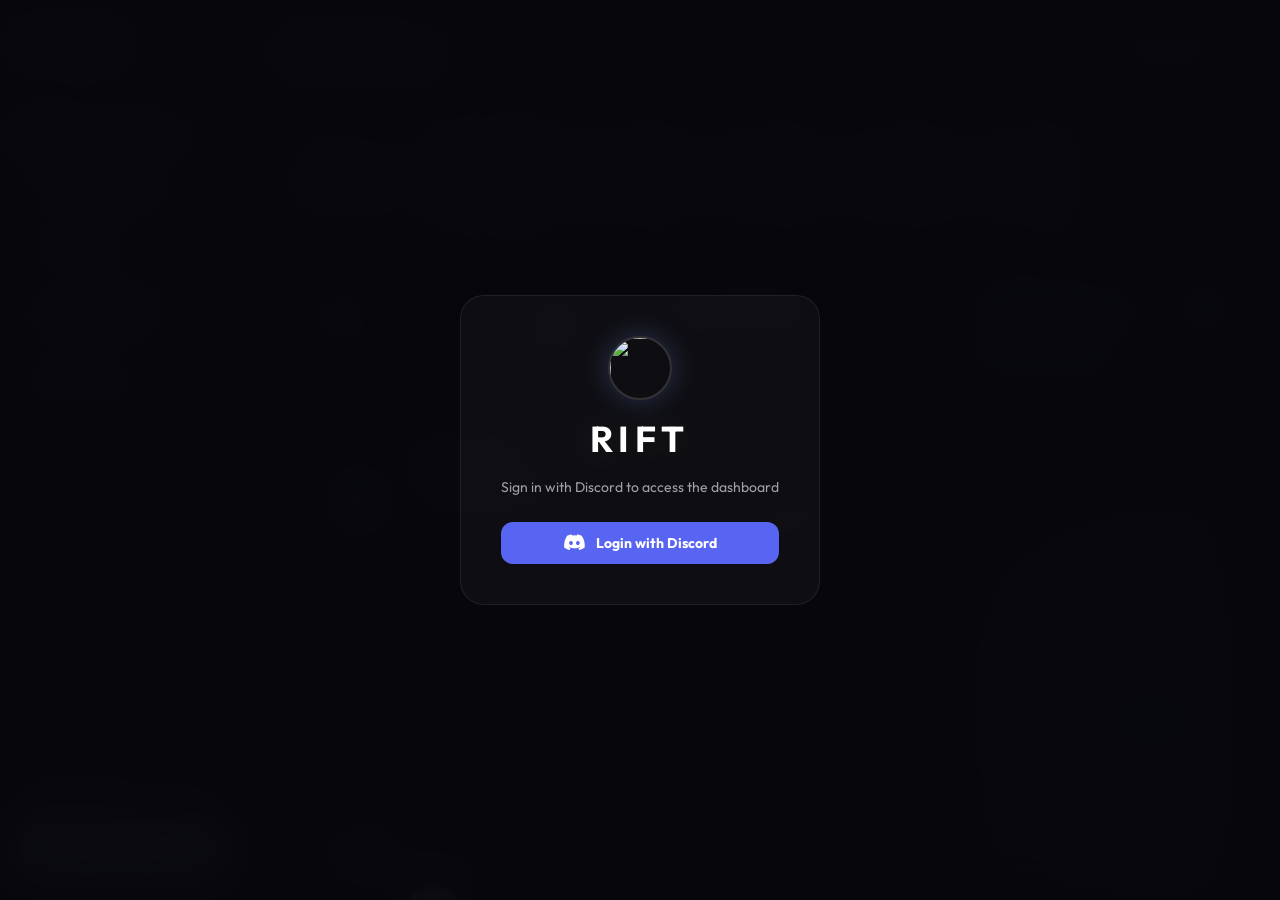
==== commit 35d6bd36: "brrr" ====
--- a/dashboard.html
+++ b/dashboard.html
@@ -80,19 +80,27 @@
                 </div>
             </header>
 
-            <!-- Mobile bottom tab bar -->
-            <nav class="mobile-tab-bar">
-                <button class="mobile-tab active" data-tab="music" onclick="switchMobileTab('music', this)">
+            <!-- Mobile bottom nav — main tab switcher on mobile -->
+            <nav class="mobile-tab-bar" id="mobileTabBar">
+                <button class="mobile-tab active" data-maintab="music" onclick="mobileSwitchTab('music',this)">
                     <i class="fa-solid fa-music"></i>
-                    <span>Player</span>
+                    <span>Music</span>
                 </button>
-                <button class="mobile-tab" data-tab="mobile-lyrics" onclick="switchMobileTab('mobile-lyrics', this)">
-                    <i class="fa-solid fa-microphone-lines"></i>
-                    <span>Lyrics</span>
+                <button class="mobile-tab" data-maintab="stocks" onclick="mobileSwitchTab('stocks',this)">
+                    <i class="fa-solid fa-chart-line"></i>
+                    <span>Stocks</span>
                 </button>
-                <button class="mobile-tab" data-tab="mobile-queue" onclick="switchMobileTab('mobile-queue', this)">
-                    <i class="fa-solid fa-list"></i>
-                    <span>Queue</span>
+                <button class="mobile-tab" data-maintab="lastfm" onclick="mobileSwitchTab('lastfm',this)">
+                    <i class="fa-solid fa-headphones"></i>
+                    <span>Last.fm</span>
+                </button>
+                <button class="mobile-tab" data-maintab="moderation" onclick="mobileSwitchTab('moderation',this)">
+                    <i class="fa-solid fa-shield-halved"></i>
+                    <span>Mod</span>
+                </button>
+                <button class="mobile-tab" data-maintab="settings" onclick="mobileSwitchTab('settings',this)">
+                    <i class="fa-solid fa-sliders"></i>
+                    <span>Settings</span>
                 </button>
             </nav>
 
@@ -114,6 +122,19 @@
                                 <div class="cfy-skeleton"></div>
                             </div>
                         </div>
+                    </div>
+
+                    <!-- Mobile music sub-tabs (player / lyrics / queue) — mobile only -->
+                    <div class="mobile-music-tabs" id="mobileMusicTabs">
+                        <button class="mob-music-tab active" onclick="switchMusicPanel('player',this)">
+                            <i class="fa-solid fa-play"></i> Player
+                        </button>
+                        <button class="mob-music-tab" onclick="switchMusicPanel('lyrics',this)">
+                            <i class="fa-solid fa-microphone-lines"></i> Lyrics
+                        </button>
+                        <button class="mob-music-tab" onclick="switchMusicPanel('queue',this)">
+                            <i class="fa-solid fa-list"></i> Queue
+                        </button>
                     </div>
 
                     <div class="music-layout" id="musicLayout">
@@ -1072,31 +1093,69 @@
             document.getElementById('sidebarOverlay').classList.remove('active');
             document.body.style.overflow = '';
         }
-        function switchMobileTab(tab, btn) {
-            // Update bottom tab active state
+
+        // Mobile: switch main tabs via bottom nav
+        window.mobileSwitchTab = function(tab, btn) {
+            if (window.innerWidth > 768) return;
+            // Activate section
+            document.querySelectorAll('.tab-pane').forEach(p => p.classList.remove('active'));
+            const section = document.getElementById(tab);
+            if (section) section.classList.add('active');
+            // Update bottom nav
             document.querySelectorAll('.mobile-tab').forEach(t => t.classList.remove('active'));
-            btn.classList.add('active');
-
-            // On mobile, show/hide the three panels
-            const player  = document.querySelector('.player-main');
-            const lyrics  = document.querySelector('.lyrics-panel');
-            const queue   = document.querySelector('.music-sidebar');
-
-            if (window.innerWidth <= 768) {
-                player.style.display  = tab === 'music'          ? 'flex' : 'none';
-                lyrics.style.display  = tab === 'mobile-lyrics'  ? 'flex' : 'none';
-                queue.style.display   = tab === 'mobile-queue'   ? 'flex' : 'none';
-            }
-        }
+            if (btn) btn.classList.add('active');
+            // Update top bar title
+            const titles = { music:'Music Player', stocks:'Stock Market', lastfm:'Last.fm',
+                             moderation:'Moderation & Analytics', settings:'Settings' };
+            const titleEl = document.getElementById('activeTabTitle');
+            if (titleEl) titleEl.textContent = titles[tab] || tab;
+            // Fire init hooks
+            if (tab === 'stocks'     && typeof window.initStocks     === 'function') window.initStocks();
+            if (tab === 'lastfm'     && typeof window.initLastfm     === 'function') window.initLastfm();
+            if (tab === 'moderation' && typeof window.initModeration === 'function') window.initModeration();
+            if (tab === 'settings'   && typeof window.initSettings   === 'function') window.initSettings();
+            // Also sync desktop sidebar nav highlight
+            document.querySelectorAll('.nav-links li').forEach(l => {
+                l.classList.toggle('active', l.dataset.tab === tab);
+            });
+            // Reset music sub-tab to player when switching back
+            if (tab === 'music') switchMusicPanel('player', document.querySelector('.mob-music-tab'));
+        };
+
+        // Mobile: switch music sub-panels
+        window.switchMusicPanel = function(panel, btn) {
+            const player = document.getElementById('panelPlayer');
+            const lyrics = document.getElementById('panelLyrics');
+            const queue  = document.getElementById('panelQueue');
+            const resL   = document.getElementById('resizerLeft');
+            const resR   = document.getElementById('resizerRight');
+            if (window.innerWidth > 768) return;
+            [player, lyrics, queue, resL, resR].forEach(el => el && (el.style.display = 'none'));
+            if (panel === 'player') { if (player) player.style.display = 'flex'; }
+            if (panel === 'lyrics') { if (lyrics) lyrics.style.display = 'flex'; }
+            if (panel === 'queue')  { if (queue)  queue.style.display  = 'flex'; }
+            document.querySelectorAll('.mob-music-tab').forEach(t => t.classList.remove('active'));
+            if (btn) btn.classList.add('active');
+        };
 
         // On resize, restore desktop layout
         window.addEventListener('resize', () => {
             if (window.innerWidth > 768) {
-                document.querySelector('.player-main').style.display  = '';
-                document.querySelector('.lyrics-panel').style.display = '';
-                document.querySelector('.music-sidebar').style.display = '';
+                const player = document.getElementById('panelPlayer');
+                const lyrics = document.getElementById('panelLyrics');
+                const queue  = document.getElementById('panelQueue');
+                const resL   = document.getElementById('resizerLeft');
+                const resR   = document.getElementById('resizerRight');
+                [player, lyrics, queue, resL, resR].forEach(el => el && (el.style.display = ''));
                 closeSidebar();
             }
         });
+
+        // Init: on mobile, hide lyrics/queue panels by default
+        if (window.innerWidth <= 768) {
+            document.addEventListener('DOMContentLoaded', () => {
+                switchMusicPanel('player', document.querySelector('.mob-music-tab'));
+            });
+        }
     </script>
 </html>
--- a/assets/css/dashboard.css
+++ b/assets/css/dashboard.css
@@ -4599,4 +4599,269 @@
     .settings-layout { grid-template-columns: 1fr; }
     .settings-row { flex-direction: column; align-items: flex-start; gap: 10px; }
     .settings-slider-wrap { width: 100%; }
+}
+
+/* ═══════════════════════════════════════════
+   MOBILE MUSIC SUB-TABS
+═══════════════════════════════════════════ */
+.mobile-music-tabs {
+    display: none; /* shown only on mobile via media query */
+    gap: 6px;
+    margin-bottom: 12px;
+}
+
+.mob-music-tab {
+    flex: 1;
+    background: rgba(255,255,255,0.04);
+    border: 1px solid var(--glass-border);
+    border-radius: 10px;
+    color: var(--text-muted);
+    font-size: 12px;
+    font-weight: 600;
+    padding: 8px 6px;
+    cursor: pointer;
+    display: flex;
+    align-items: center;
+    justify-content: center;
+    gap: 6px;
+    transition: 0.15s;
+    font-family: 'Outfit', sans-serif;
+}
+
+.mob-music-tab.active {
+    background: rgba(114,137,218,0.15);
+    border-color: rgba(114,137,218,0.35);
+    color: var(--primary);
+}
+
+/* ═══════════════════════════════════════════
+   MOBILE — COMPLETE REDESIGN ≤768px
+═══════════════════════════════════════════ */
+@media (max-width: 768px) {
+
+    /* ── Layout foundation ─────────────────── */
+    body { overflow: hidden; }
+
+    .glass-container { flex-direction: column; }
+
+    .sidebar {
+        position: fixed;
+        left: -290px;
+        top: 0; bottom: 0;
+        width: 270px;
+        z-index: 200;
+        transition: left 0.3s cubic-bezier(0.25,1,0.5,1);
+        padding: 24px 18px;
+    }
+    .sidebar.open { left: 0; }
+    .sidebar-close { display: block; }
+    .sidebar-header .logo { margin-bottom: 28px; }
+    .hamburger { display: flex; }
+
+    .content-scroll-area {
+        padding: 0 12px 72px;
+        overflow-y: auto;
+        height: calc(100dvh - 58px - 62px);
+        -webkit-overflow-scrolling: touch;
+    }
+
+    .top-bar { padding: 12px 14px; }
+    .top-bar h1 { font-size: 17px; }
+
+    /* ── Mobile bottom nav ─────────────────── */
+    .mobile-tab-bar {
+        display: flex;
+        height: 62px;
+        padding-bottom: env(safe-area-inset-bottom, 0px);
+    }
+
+    .mobile-tab { font-size: 9px; gap: 2px; }
+    .mobile-tab i { font-size: 17px; }
+
+    /* ── Music sub-tabs ────────────────────── */
+    .mobile-music-tabs { display: flex; }
+
+    /* ── Music layout ──────────────────────── */
+    .music-layout {
+        display: flex;
+        flex-direction: column;
+        height: auto;
+        gap: 0;
+        overflow: visible;
+    }
+
+    .panel-resizer { display: none; }
+
+    #panelPlayer {
+        width: 100% !important;
+        min-width: unset;
+        max-width: unset;
+        flex: none;
+        border-radius: 16px;
+        padding: 16px;
+        display: flex;
+        flex-direction: column;
+    }
+
+    #panelLyrics {
+        width: 100% !important;
+        flex: none;
+        height: calc(100dvh - 190px);
+        border-radius: 16px;
+        padding: 14px;
+        display: none; /* shown by switchMusicPanel */
+    }
+
+    #panelQueue {
+        width: 100% !important;
+        flex: none;
+        height: calc(100dvh - 190px);
+        border-radius: 16px;
+        padding: 14px;
+        display: none; /* shown by switchMusicPanel */
+    }
+
+    /* CFY bar horizontal scroll on mobile */
+    .cfy-bar {
+        padding: 10px 12px;
+        gap: 10px;
+    }
+    .cfy-label span { display: none; } /* just icon on mobile */
+    .cfy-card { width: 100px; }
+    .cfy-art  { width: 100px; height: 75px; }
+
+    /* Compact now playing */
+    .now-playing-compact {
+        gap: 14px;
+        padding: 8px 0 12px;
+    }
+    .album-art-compact { width: 76px; height: 76px; border-radius: 12px; }
+    .track-details-compact h2 { font-size: 15px; }
+    .track-details-compact p  { font-size: 12px; }
+
+    /* Controls */
+    .player-controls { gap: 12px; }
+    .control-buttons { gap: 14px; justify-content: center; }
+    .btn-main { width: 48px; height: 48px; font-size: 18px; }
+    .btn-icon.btn-sm { font-size: 16px; }
+    .ctrl-tooltip { display: none; }
+    .volume-control { gap: 8px; }
+
+    /* Player top row */
+    .player-top-row { gap: 8px; margin-bottom: 10px; }
+    .fix-audio-btn span { display: none; }
+    .fix-audio-btn { padding: 8px 10px; }
+
+    /* ── Stocks tab ────────────────────────── */
+    .stocks-layout {
+        grid-template-columns: 1fr;
+        height: auto;
+        overflow: visible;
+    }
+    .stocks-sidebar {
+        display: flex;
+        flex-direction: column;
+        gap: 12px;
+    }
+    .market-table-header,
+    .market-row {
+        grid-template-columns: 48px 1fr 78px 68px;
+    }
+    .market-sector-tag, .market-trend { display: none; }
+    .stock-chart-card canvas { height: 140px !important; }
+
+    /* ── Last.fm tab ───────────────────────── */
+    .lastfm-layout {
+        grid-template-columns: 1fr;
+        height: auto;
+        overflow: visible;
+    }
+    .lastfm-sidebar { flex-direction: column; }
+    .lastfm-heatmap-card { padding: 14px; }
+    .lastfm-profile-inner { flex-direction: column; align-items: flex-start; }
+    .lastfm-profile-stats { gap: 8px; }
+    .lastfm-chart-card canvas { max-height: 160px; }
+
+    /* ── Moderation tab ────────────────────── */
+    .mod-layout {
+        grid-template-columns: 1fr;
+        gap: 12px;
+    }
+    .mod-right {
+        display: flex;
+        flex-direction: column;
+        gap: 12px;
+    }
+    .mod-stats-row {
+        grid-template-columns: repeat(3, 1fr);
+        gap: 8px;
+    }
+    .mod-stats-row .mod-stat-card:nth-child(n+4) { display: none; } /* hide last 2 on tiny */
+    .mod-stat-card { padding: 10px 12px; }
+    .mod-stat-val { font-size: 18px; }
+    .mod-action-grid { grid-template-columns: 1fr 1fr; gap: 6px; }
+    .mod-log-section { padding: 14px; }
+    .mod-log-row {
+        grid-template-columns: 80px 1fr;
+        font-size: 11px;
+    }
+    .mod-log-target, .mod-log-mod, .mod-log-time, .mod-log-reason { }
+    .mod-log-mod, .mod-log-time { display: none; }
+    .mod-log-filters { flex-wrap: wrap; gap: 6px; }
+    .mod-filter-input { width: 100%; }
+    .mod-autocomplete { width: calc(100vw - 48px); }
+    .mod-user-header { gap: 10px; }
+    .mod-user-avatar { width: 48px; height: 48px; }
+    .mod-user-display { font-size: 15px; }
+
+    /* Analytics mobile */
+    .analytics-section { padding: 14px; }
+    .analytics-stats-row { grid-template-columns: repeat(3, 1fr); gap: 6px; }
+    .analytics-stat-card { padding: 10px; gap: 8px; }
+    .analytics-stat-val { font-size: 16px; }
+    .analytics-charts-grid { grid-template-columns: 1fr; }
+
+    /* ── Settings tab ──────────────────────── */
+    .settings-layout { grid-template-columns: 1fr; gap: 12px; }
+    .settings-group { padding: 16px; }
+    .settings-row {
+        flex-direction: column;
+        align-items: flex-start;
+        gap: 10px;
+        padding: 12px 0;
+    }
+    .settings-color-swatches { flex-wrap: wrap; }
+    .settings-bg-options { gap: 6px; }
+    .bg-opt { padding: 5px; }
+    .bg-opt-preview { width: 38px; height: 26px; }
+    .settings-slider-wrap { width: 100%; }
+    .settings-font-options { gap: 5px; }
+    .font-opt { font-size: 11px; padding: 5px 10px; }
+
+    /* ── Modals ────────────────────────────── */
+    .mod-modal { margin: 0 12px; max-width: calc(100vw - 24px); }
+    .discord-profile-popup {
+        width: calc(100vw - 24px);
+        left: 12px !important;
+        bottom: 72px !important;
+    }
+
+    /* ── Misc ─────────────────────────────── */
+    @media (max-width: 380px) {
+        #connectionStatus { display: none; }
+        .top-bar h1 { font-size: 15px; }
+        .mod-stats-row .mod-stat-card:nth-child(n+3) { display: none; }
+    }
+}
+
+/* ── Touch: larger tap targets ─────────────── */
+@media (hover: none) {
+    .btn-icon { min-width: 40px; min-height: 40px; }
+    .queue-item { padding: 10px; }
+    .search-item { padding: 12px 15px; }
+    .guild-dropdown-item { padding: 12px 15px; }
+    .fix-option-btn { padding: 16px; }
+    .pl-card-main { padding: 12px; }
+    .mob-music-tab { min-height: 40px; }
+    .mobile-tab { min-height: 44px; }
 }
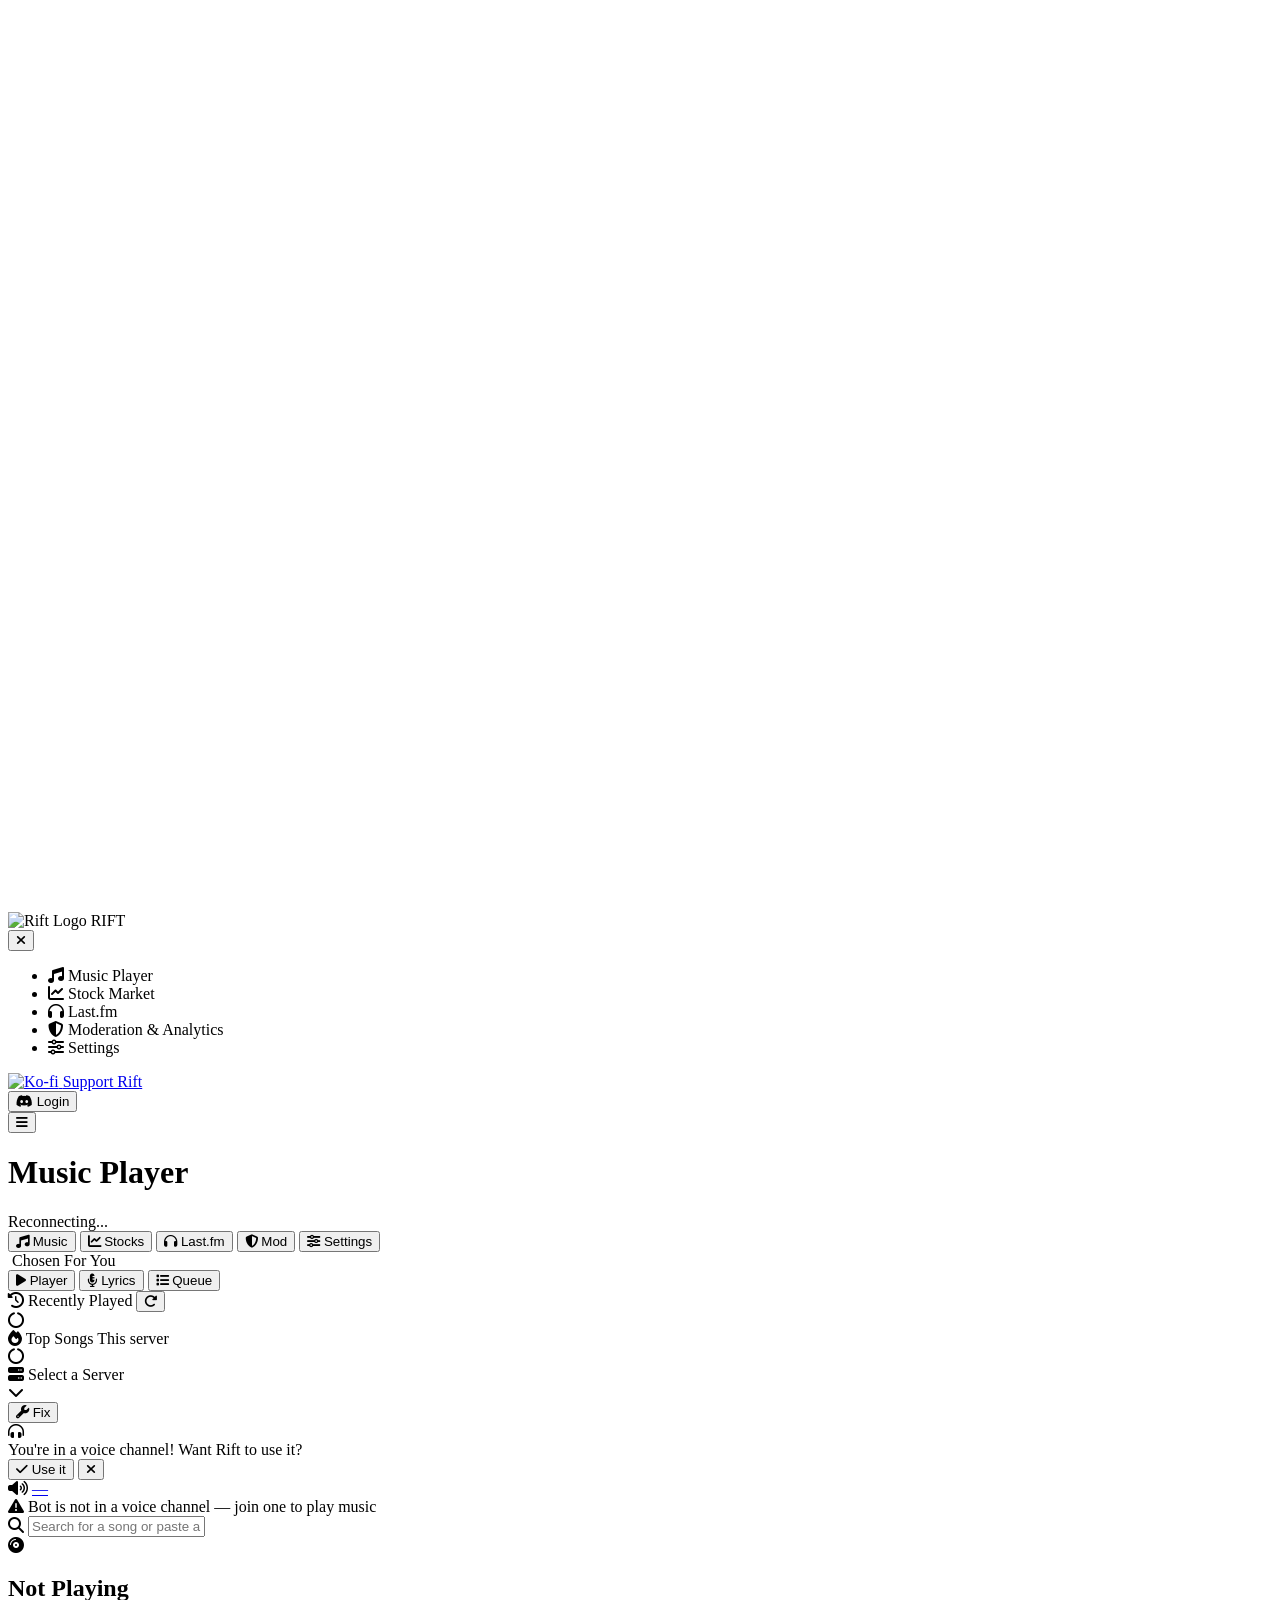
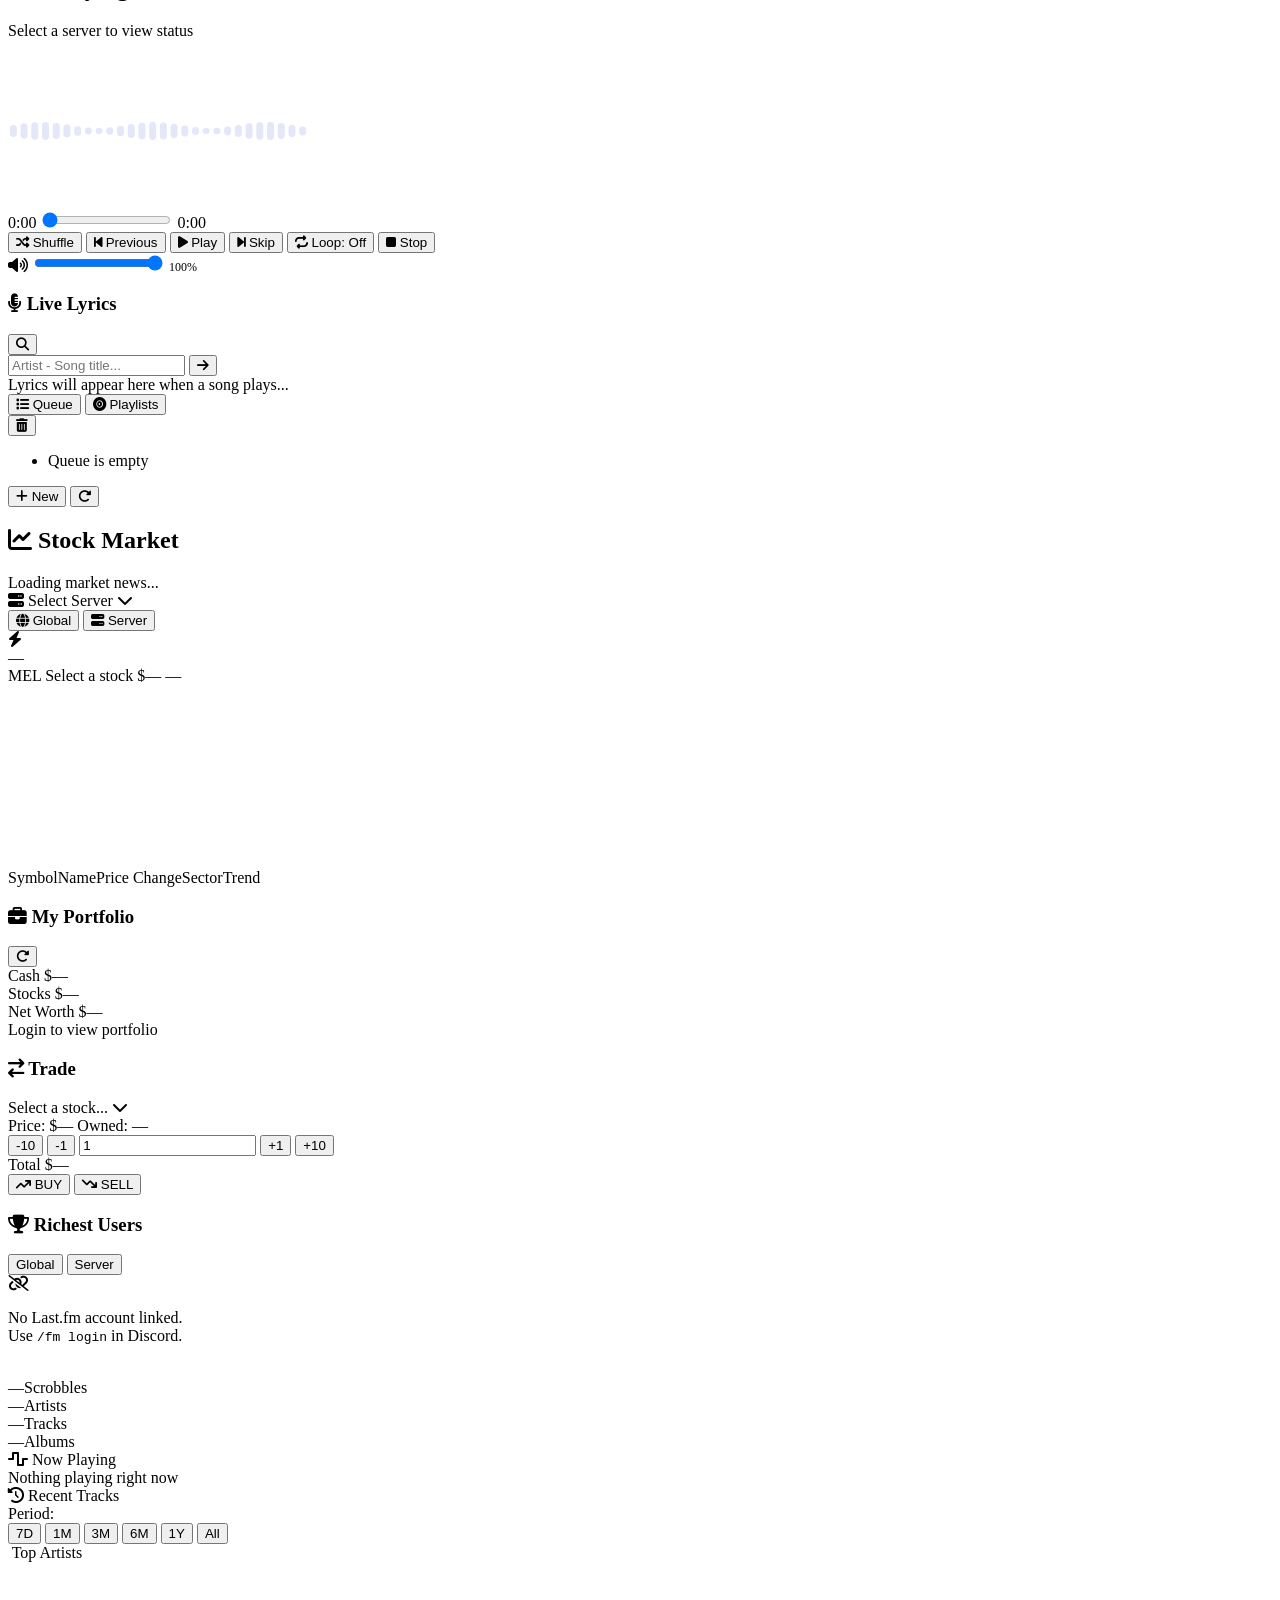
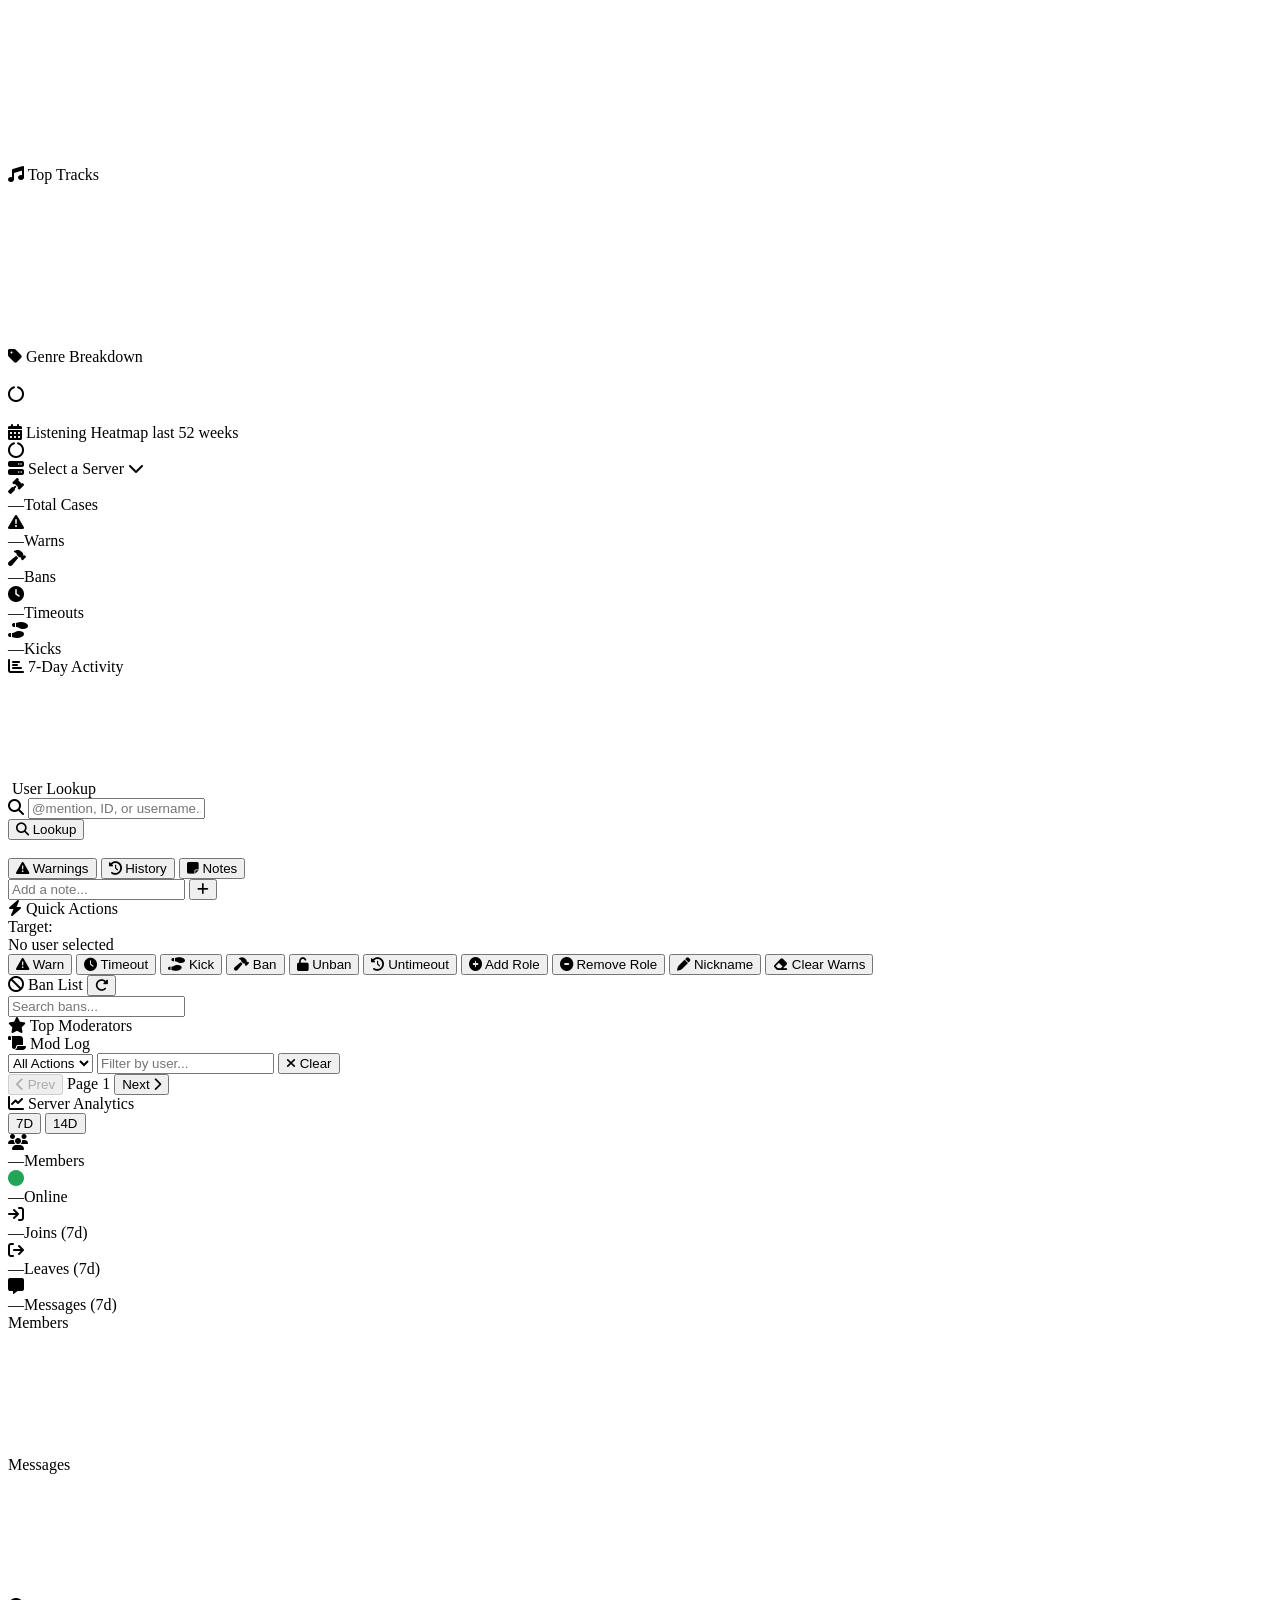
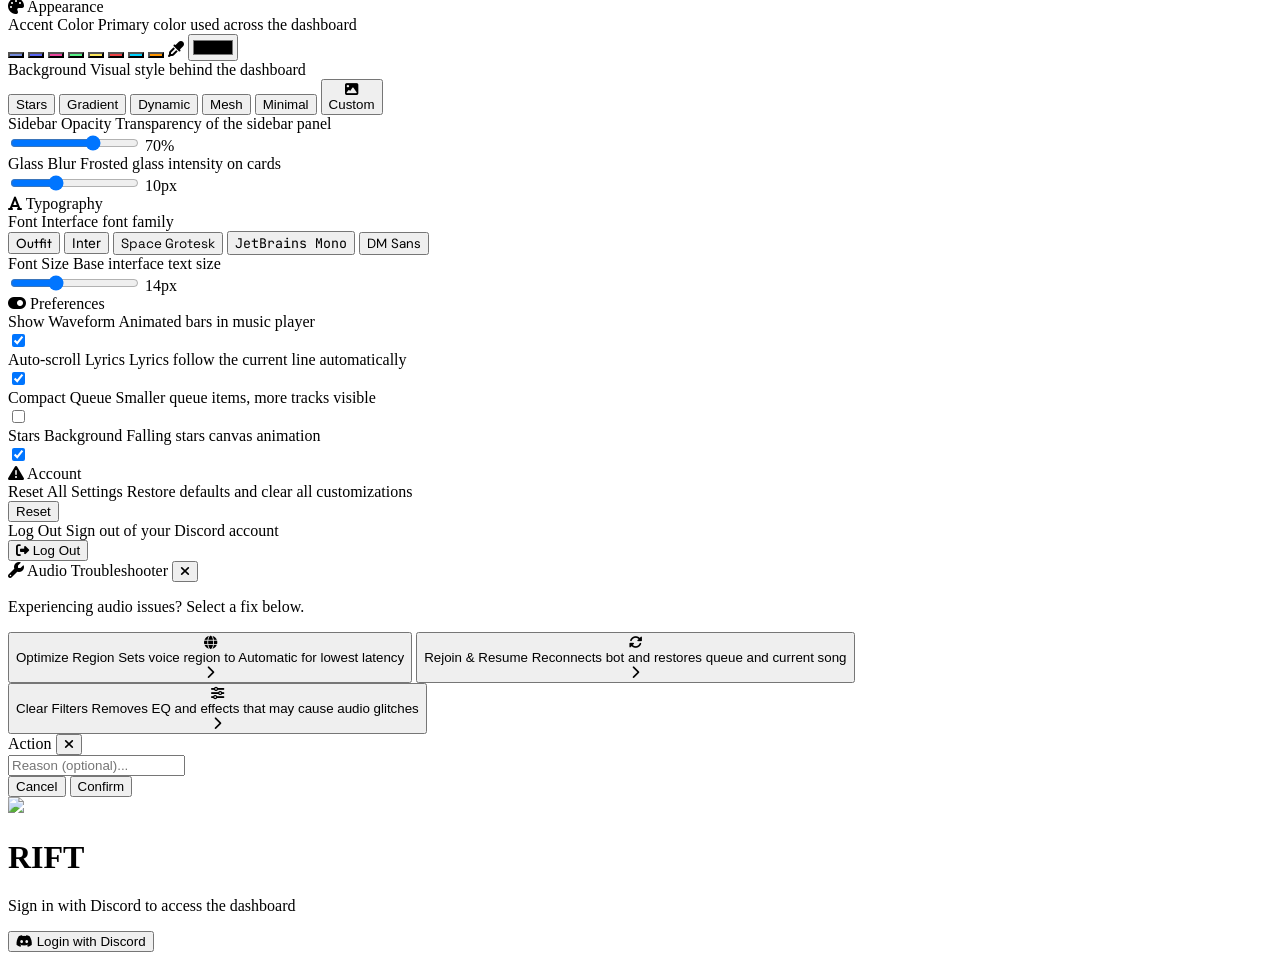
==== commit b8a1190b: "vamp" ====
--- a/dashboard.html
+++ b/dashboard.html
@@ -137,6 +137,33 @@
                         </button>
                     </div>
 
+                    <!-- Recently Played + Top Songs -->
+                    <div class="music-history-row" id="musicHistoryRow">
+                        <!-- Recently Played -->
+                        <div class="glass music-history-card" id="recentlyPlayedCard">
+                            <div class="music-history-header">
+                                <span class="music-history-label"><i class="fa-solid fa-clock-rotate-left"></i> Recently Played</span>
+                                <button class="btn-icon btn-sm" onclick="loadMusicHistory()" title="Refresh">
+                                    <i class="fa-solid fa-rotate-right"></i>
+                                </button>
+                            </div>
+                            <div class="music-history-scroll" id="recentlyPlayedList">
+                                <div class="music-history-empty"><i class="fa-solid fa-circle-notch fa-spin"></i></div>
+                            </div>
+                        </div>
+
+                        <!-- Top Songs -->
+                        <div class="glass music-history-card" id="topSongsCard">
+                            <div class="music-history-header">
+                                <span class="music-history-label"><i class="fa-solid fa-fire"></i> Top Songs</span>
+                                <span class="music-history-sub">This server</span>
+                            </div>
+                            <div class="music-history-scroll" id="topSongsList">
+                                <div class="music-history-empty"><i class="fa-solid fa-circle-notch fa-spin"></i></div>
+                            </div>
+                        </div>
+                    </div>
+
                     <div class="music-layout" id="musicLayout">
                         
                         <div class="player-main glass" id="panelPlayer">
@@ -327,6 +354,15 @@
                                     <span class="market-news-ticker" id="marketNewsTicker">Loading market news...</span>
                                 </div>
                                 <div class="stocks-header-right">
+                                    <!-- Server selector for stocks -->
+                                    <div class="tab-guild-dropdown" id="stocksGuildDropdown">
+                                        <div class="tab-guild-selected" id="stocksGuildSelected" onclick="toggleTabGuildDropdown('stocks')">
+                                            <i class="fa-solid fa-server"></i>
+                                            <span id="stocksGuildLabel">Select Server</span>
+                                            <i class="fa-solid fa-chevron-down"></i>
+                                        </div>
+                                        <div class="tab-guild-menu hidden" id="stocksGuildMenu"></div>
+                                    </div>
                                     <div class="stocks-scope-selector">
                                         <button class="scope-btn active" id="scopeGlobal" onclick="setStocksScope('global', this)">
                                             <i class="fa-solid fa-globe"></i> Global
@@ -564,6 +600,18 @@
 
                         <!-- LEFT COLUMN -->
                         <div class="mod-left">
+
+                            <!-- Server selector for moderation -->
+                            <div class="mod-server-row">
+                                <div class="tab-guild-dropdown" id="modGuildDropdown">
+                                    <div class="tab-guild-selected" id="modGuildSelected" onclick="toggleTabGuildDropdown('mod')">
+                                        <i class="fa-solid fa-server"></i>
+                                        <span id="modGuildLabel">Select a Server</span>
+                                        <i class="fa-solid fa-chevron-down"></i>
+                                    </div>
+                                    <div class="tab-guild-menu hidden" id="modGuildMenu"></div>
+                                </div>
+                            </div>
 
                             <!-- Overview Stats -->
                             <div class="mod-stats-row" id="modStatsRow">
--- a/assets/css/dashboard.css
+++ b/assets/css/dashboard.css
@@ -1,4867 +1,1209 @@
-:root {
-    --primary: #7289da;
-    --primary-glow: rgba(114, 137, 218, 0.5);
-    --bg-dark: #0c0c0e;
-    --sidebar-bg: rgba(20, 20, 25, 0.7);
-    --glass-bg: rgba(255, 255, 255, 0.03);
-    --glass-border: rgba(255, 255, 255, 0.08);
-    --text-main: #ffffff;
-    --text-muted: #a0a0a8;
-    --accent: #00d2ff;
-    --success: #43b581;
-    --danger: #f04747;
-}
-
-* {
-    margin: 0;
-    padding: 0;
-    box-sizing: border-box;
-    font-family: 'Outfit', sans-serif;
-}
-
-body {
-    background-color: var(--bg-dark);
-    background-image: 
-        radial-gradient(circle at 10% 20%, rgba(114, 137, 218, 0.05) 0%, transparent 40%),
-        radial-gradient(circle at 90% 80%, rgba(0, 210, 255, 0.05) 0%, transparent 40%);
-    color: var(--text-main);
-    height: 100vh;
-    overflow: hidden;
-}
-
-/* Stars Canvas */
-#dashboard-stars-canvas {
-    position: fixed;
-    top: 0;
-    left: 0;
-    width: 100%;
-    height: 100%;
-    z-index: -1;
-    pointer-events: none;
-    opacity: 0.4;
-}
-
-.glass-container {
-    display: flex;
-    height: 100vh;
-    width: 100vw;
-    backdrop-filter: blur(10px);
-}
-
-/* Sidebar Styling */
-.sidebar {
-    width: 260px;
-    background: var(--sidebar-bg);
-    border-right: 1px solid var(--glass-border);
-    display: flex;
-    flex-direction: column;
-    padding: 30px 20px;
-    transition: 0.3s ease;
-}
-
-.sidebar-header .logo {
-    display: flex;
-    align-items: center;
-    gap: 12px;
-    font-size: 24px;
-    font-weight: 700;
-    letter-spacing: 2px;
-    margin-bottom: 50px;
-    color: var(--text-main);
-}
-
-.sidebar-logo-img {
-    width: 32px;
-    height: 32px;
-    border-radius: 50%;
-    border: 1px solid rgba(255, 255, 255, 0.15);
-    box-shadow: 0 0 10px rgba(255, 255, 255, 0.1);
-}
-
-.nav-links {
-    list-style: none;
-    flex-grow: 1;
-}
-
-.nav-links li {
-    display: flex;
-    align-items: center;
-    gap: 15px;
-    padding: 14px 18px;
-    border-radius: 12px;
-    margin-bottom: 8px;
-    cursor: pointer;
-    color: var(--text-muted);
-    transition: 0.2s;
-}
-
-.nav-links li i {
-    font-size: 18px;
-}
-
-.nav-links li:hover, .nav-links li.active {
-    background: var(--glass-bg);
-    color: var(--text-main);
-    box-shadow: 0 4px 15px rgba(0,0,0,0.1);
-}
-
-.nav-links li.active {
-    border-left: 3px solid var(--primary);
-}
-
-/* Main Content Styling */
-.main-content {
-    flex-grow: 1;
-    display: flex;
-    flex-direction: column;
-    overflow: hidden;
-}
-
-.top-bar {
-    padding: 30px 40px;
-    display: flex;
-    justify-content: space-between;
-    align-items: center;
-}
-
-.top-bar h1 {
-    font-size: 28px;
-    font-weight: 600;
-}
-
-.system-status {
-    display: flex;
-    align-items: center;
-    gap: 10px;
-    background: var(--glass-bg);
-    padding: 8px 16px;
-    border-radius: 20px;
-    border: 1px solid var(--glass-border);
-    font-size: 14px;
-}
-
-.status-indicator {
-    width: 8px;
-    height: 8px;
-    border-radius: 50%;
-}
-
-.status-indicator.online { background: var(--success); box-shadow: 0 0 10px var(--success); }
-
-/* Tab Panes */
-.content-scroll-area {
-    padding: 0 40px 40px;
-    overflow-y: auto;
-    flex-grow: 1;
-}
-
-.tab-pane {
-    display: none;
-    animation: fadeIn 0.4s ease;
-}
-
-.tab-pane.active {
-    display: block;
-}
-
-@keyframes fadeIn {
-    from { opacity: 0; transform: translateY(10px); }
-    to { opacity: 1; transform: translateY(0); }
-}
-
-/* Stats Cards */
-.stats-grid {
-    display: grid;
-    grid-template-columns: repeat(auto-fit, minmax(200px, 1fr));
-    gap: 20px;
-    margin-bottom: 30px;
-}
-
-.glass {
-    background: var(--glass-bg);
-    border: 1px solid var(--glass-border);
-    border-radius: 20px;
-    padding: 25px;
-    transition: 0.3s;
-}
-
-.stat-card:hover {
-    background: rgba(255,255,255,0.05);
-    transform: translateY(-5px);
-}
-
-.stat-card i {
-    font-size: 24px;
-    color: var(--primary);
-    margin-bottom: 15px;
-}
-
-.stat-val {
-    font-size: 32px;
-    font-weight: 700;
-    margin-bottom: 5px;
-}
-
-.stat-label {
-    color: var(--text-muted);
-    font-size: 14px;
-    text-transform: uppercase;
-    letter-spacing: 1px;
-}
-
-/* Music Layout — flex so panels are resizable via drag handles */
-.music-layout {
-    display: flex;
-    gap: 0;
-    height: calc(100vh - 160px);
-    overflow: hidden;
-}
-
-/* Drag handle between panels */
-.panel-resizer {
-    width: 8px;
-    flex-shrink: 0;
-    cursor: col-resize;
-    background: transparent;
-    position: relative;
-    transition: background 0.2s;
-    z-index: 5;
-}
-
-.panel-resizer::after {
-    content: '';
-    position: absolute;
-    top: 50%;
-    left: 50%;
-    transform: translate(-50%, -50%);
-    width: 2px;
-    height: 40px;
-    background: var(--glass-border);
-    border-radius: 2px;
-    transition: 0.2s;
-}
-
-.panel-resizer:hover::after,
-.panel-resizer.dragging::after {
-    background: var(--primary);
-    height: 60px;
-    box-shadow: 0 0 8px var(--primary-glow);
-}
-
-/* Each panel gets a flex basis and can be resized */
-#panelPlayer {
-    flex: 0 0 auto;
-    width: 35%;
-    min-width: 280px;
-    max-width: 60%;
-    margin-right: 0;
-    border-radius: 20px;
-    margin: 0 4px 0 0;
-}
-
-#panelLyrics {
-    flex: 1 1 auto;
-    min-width: 200px;
-    margin: 0 4px;
-    overflow: hidden;
-}
-
-#panelQueue {
-    flex: 0 0 auto;
-    width: 280px;
-    min-width: 200px;
-    max-width: 45%;
-    margin: 0 0 0 4px;
-    overflow: hidden;
-}
-
-.player-main {
-    padding: 30px;
-    display: flex;
-    flex-direction: column;
-}
-
-/* Music Search */
-.music-search-container {
-    position: relative;
-    margin: 15px 0 30px 0;
-    z-index: 10;
-}
-
-.search-box {
-    display: flex;
-    align-items: center;
-    background: rgba(0, 0, 0, 0.4);
-    border: 1px solid var(--glass-border);
-    border-radius: 12px;
-    padding: 10px 15px;
-    transition: 0.3s ease;
-}
-
-.search-box:focus-within {
-    border-color: var(--primary);
-    box-shadow: 0 0 10px var(--primary-glow);
-}
-
-.search-box i {
-    color: var(--text-muted);
-    margin-right: 12px;
-}
-
-.search-box input {
-    background: transparent;
-    border: none;
-    color: white;
-    font-size: 15px;
-    width: 100%;
-    outline: none;
-}
-
-.search-results-dropdown {
-    position: absolute;
-    top: 100%;
-    left: 0;
-    width: 100%;
-    background: #18181b;
-    border: 1px solid var(--glass-border);
-    border-radius: 12px;
-    margin-top: 8px;
-    max-height: 250px;
-    overflow-y: auto;
-    box-shadow: 0 10px 30px rgba(0,0,0,0.5);
-}
-
-.search-results-dropdown.hidden {
-    display: none;
-}
-
-.search-item {
-    display: flex;
-    align-items: center;
-    padding: 10px 15px;
-    gap: 12px;
-    cursor: pointer;
-    transition: 0.2s;
-    border-bottom: 1px solid rgba(255,255,255,0.05);
-}
-
-.search-item:last-child {
-    border-bottom: none;
-}
-
-.search-item:hover {
-    background: rgba(114, 137, 218, 0.15);
-}
-
-.search-item img {
-    width: 40px;
-    height: 40px;
-    border-radius: 8px;
-    object-fit: cover;
-}
-
-.search-item-info {
-    display: flex;
-    flex-direction: column;
-    flex-grow: 1;
-    overflow: hidden;
-}
-
-.search-item-title {
-    font-size: 14px;
-    font-weight: 600;
-    white-space: nowrap;
-    overflow: hidden;
-    text-overflow: ellipsis;
-}
-
-.search-item-author {
-    font-size: 12px;
-    color: var(--text-muted);
-}
-
-.search-item-dur {
-    font-size: 12px;
-    color: var(--text-muted);
-}
-
-/* Now Playing */
-.now-playing {
-    display: flex;
-    align-items: center;
-    gap: 30px;
-    margin-bottom: auto;
-    padding-bottom: 20px;
-}
-
-.album-art {
-    width: 150px;
-    height: 150px;
-    background: rgba(0,0,0,0.5);
-    border-radius: 20px;
-    display: flex;
-    align-items: center;
-    justify-content: center;
-    font-size: 60px;
-    color: var(--primary);
-    box-shadow: 0 15px 30px rgba(0,0,0,0.4);
-    background-size: cover;
-    background-position: center;
-    flex-shrink: 0;
-    transition: 0.5s ease-in-out;
-}
-
-.fa-spin-slow {
-    animation: spin 8s linear infinite;
-}
-
-@keyframes spin {
-    from { transform: rotate(0deg); }
-    to { transform: rotate(360deg); }
-}
-
-.track-details h2 {
-    font-size: 26px;
-    margin-bottom: 8px;
-    line-height: 1.2;
-}
-
-.track-details p {
-    color: var(--text-muted);
-    font-size: 16px;
-}
-
-/* Controls */
-.player-controls {
-    display: flex;
-    flex-direction: column;
-    gap: 20px;
-    margin-top: auto;
-}
-
-.seek-bar-container {
-    display: flex;
-    align-items: center;
-    gap: 15px;
-    font-size: 14px;
-    font-family: monospace;
-    color: var(--text-muted);
-}
-
-/* Coming Soon Nav Items */
-.nav-coming-soon {
-    display: flex;
-    align-items: center;
-    gap: 15px;
-    padding: 14px 18px;
-    border-radius: 12px;
-    margin-bottom: 8px;
-    cursor: not-allowed;
-    color: rgba(160, 160, 168, 0.35);
-    position: relative;
-    user-select: none;
-}
-
-.nav-coming-soon i {
-    font-size: 18px;
-}
-
-.coming-soon-badge {
-    margin-left: auto;
-    font-size: 9px;
-    font-weight: 700;
-    letter-spacing: 0.5px;
-    color: rgba(114, 137, 218, 0.5);
-    background: rgba(114, 137, 218, 0.08);
-    border: 1px solid rgba(114, 137, 218, 0.2);
-    border-radius: 6px;
-    padding: 2px 6px;
-    white-space: nowrap;
-}
-
-/* Range input with fill color */
-input[type="range"] {
-    flex-grow: 1;
-    height: 6px;
-    border-radius: 3px;
-    background: rgba(255,255,255,0.1);
-    appearance: none;
-    -webkit-appearance: none;
-    cursor: pointer;
-    outline: none;
-}
-
-input[type="range"]::-webkit-slider-runnable-track {
-    height: 6px;
-    border-radius: 3px;
-}
-
-input[type="range"]::-webkit-slider-thumb {
-    appearance: none;
-    -webkit-appearance: none;
-    width: 16px;
-    height: 16px;
-    border-radius: 50%;
-    background: var(--text-main);
-    box-shadow: 0 0 10px rgba(255,255,255,0.5);
-    transition: 0.2s;
-    margin-top: -5px;
-}
-
-input[type="range"]::-webkit-slider-thumb:hover {
-    transform: scale(1.2);
-    box-shadow: 0 0 15px var(--primary);
-}
-
-/* Loop active state */
-.btn-icon.active {
-    color: var(--primary);
-    text-shadow: 0 0 10px var(--primary-glow);
-}
-
-.control-buttons {
-    display: flex;
-    align-items: center;
-    justify-content: center;
-    gap: 25px;
-}
-
-.btn-icon {
-    background: none;
-    border: none;
-    color: var(--text-muted);
-    font-size: 20px;
-    cursor: pointer;
-    transition: 0.2s;
-}
-
-.btn-icon:hover { color: var(--text-main); transform: scale(1.1); }
-.btn-icon.btn-sm { font-size: 16px; }
-
-.btn-main {
-    width: 56px;
-    height: 56px;
-    border-radius: 50%;
-    background: var(--text-main);
-    color: var(--bg-dark);
-    border: none;
-    font-size: 22px;
-    cursor: pointer;
-    display: flex;
-    align-items: center;
-    justify-content: center;
-    transition: 0.3s cubic-bezier(0.175, 0.885, 0.32, 1.275);
-}
-
-.btn-main:hover {
-    transform: scale(1.15);
-    box-shadow: 0 0 25px rgba(255,255,255,0.4);
-}
-
-.volume-control {
-    display: flex;
-    align-items: center;
-    gap: 15px;
-    max-width: 200px;
-    margin: 0 auto;
-    color: var(--text-muted);
-}
-
-/* Beautiful Live Lyrics Panel */
-.lyrics-panel {
-    display: flex;
-    flex-direction: column;
-    padding: 30px;
-    overflow: hidden;
-    position: relative;
-}
-
-.lyrics-panel h3 {
-    font-size: 18px;
-    color: var(--text-muted);
-    margin-bottom: 20px;
-    display: flex;
-    align-items: center;
-    gap: 10px;
-    text-transform: uppercase;
-    letter-spacing: 1px;
-    z-index: 2;
-}
-
-.lyrics-container {
-    flex-grow: 1;
-    overflow-y: auto;
-    scroll-behavior: smooth;
-    padding: 20% 10px 60% 10px;
-    mask-image: linear-gradient(to bottom, transparent 0%, black 15%, black 85%, transparent 100%);
-    -webkit-mask-image: linear-gradient(to bottom, transparent 0%, black 15%, black 85%, transparent 100%);
-}
-
-/* Hide scrollbar for aesthetics */
-.lyrics-container::-webkit-scrollbar { display: none; }
-
-.lyric-placeholder {
-    color: rgba(255,255,255,0.2);
-    text-align: center;
-    margin-top: 50%;
-    font-style: italic;
-}
-
-.lyric-line {
-    font-size: 20px;
-    font-weight: 600;
-    line-height: 1.6;
-    color: rgba(255, 255, 255, 0.25);
-    margin-bottom: 16px;
-    transition: all 0.4s cubic-bezier(0.25, 1, 0.5, 1);
-    transform-origin: left center;
-}
-
-.lyric-line.active {
-    color: #ffffff;
-    font-size: 24px;
-    transform: scale(1.05);
-    text-shadow: 0 0 15px var(--primary), 0 0 30px var(--primary-glow);
-}
-
-/* Queue List Overhaul */
-.music-sidebar {
-    display: flex;
-    flex-direction: column;
-    overflow: hidden;
-    padding: 25px;
-}
-
-.queue-list {
-    list-style: none;
-    flex-grow: 1;
-    overflow-y: auto;
-    padding-right: 5px;
-}
-
-.queue-list::-webkit-scrollbar {
-    width: 6px;
-}
-.queue-list::-webkit-scrollbar-thumb {
-    background: rgba(255,255,255,0.1);
-    border-radius: 3px;
-}
-
-.queue-item {
-    display: flex;
-    flex-direction: column;
-    padding: 12px 14px;
-    border-radius: 10px;
-    background: rgba(0, 0, 0, 0.3);
-    border: 1px solid transparent;
-    margin-bottom: 10px;
-    transition: 0.2s;
-    position: relative;
-}
-
-.queue-item:hover {
-    background: rgba(114, 137, 218, 0.1);
-    border-color: rgba(255, 255, 255, 0.05);
-}
-
-.q-title {
-    font-size: 14px;
-    font-weight: 600;
-    white-space: nowrap;
-    overflow: hidden;
-    text-overflow: ellipsis;
-    margin-bottom: 4px;
-}
-
-.q-author {
-    font-size: 12px;
-    color: var(--text-muted);
-}
-
-.q-controls {
-    display: flex;
-    gap: 8px;
-    margin-top: 8px;
-    opacity: 0;
-    transition: opacity 0.2s;
-}
-
-.queue-item:hover .q-controls {
-    opacity: 1;
-}
-
-.q-btn {
-    background: rgba(255,255,255,0.05);
-    border: none;
-    color: var(--text-main);
-    border-radius: 6px;
-    padding: 4px 8px;
-    font-size: 12px;
-    cursor: pointer;
-    transition: 0.2s;
-}
-
-.q-btn:hover {
-    background: var(--primary);
-    box-shadow: 0 0 10px var(--primary-glow);
-}
-
-.q-btn.danger:hover {
-    background: var(--danger);
-    box-shadow: 0 0 10px rgba(240, 71, 71, 0.5);
-}
-
-.login-btn {
-    width: 100%;
-    padding: 12px;
-    background: var(--primary);
-    color: white;
-    border: none;
-    border-radius: 10px;
-    font-weight: 600;
-    cursor: pointer;
-    transition: 0.3s;
-}
-
-.login-btn:hover {
-    background: #5b73c7;
-    box-shadow: 0 4px 15px var(--primary-glow);
-}
-
-/* Guild Dropdown */
-.guild-dropdown {
-    position: relative;
-    margin-bottom: 15px;
-    z-index: 20;
-}
-
-.guild-dropdown-selected {
-    display: flex;
-    align-items: center;
-    justify-content: space-between;
-    background: rgba(0,0,0,0.4);
-    border: 1px solid var(--glass-border);
-    border-radius: 12px;
-    padding: 10px 15px;
-    cursor: pointer;
-    transition: 0.2s;
-    user-select: none;
-}
-
-.guild-dropdown-selected:hover {
-    border-color: var(--primary);
-    background: rgba(114,137,218,0.08);
-}
-
-.guild-dropdown-selected.open {
-    border-color: var(--primary);
-    box-shadow: 0 0 10px var(--primary-glow);
-    border-radius: 12px 12px 0 0;
-}
-
-.guild-dropdown-placeholder {
-    display: flex;
-    align-items: center;
-    gap: 10px;
-    color: var(--text-muted);
-    font-size: 14px;
-}
-
-.guild-dropdown-current {
-    display: flex;
-    align-items: center;
-    gap: 10px;
-    font-size: 14px;
-    font-weight: 500;
-}
-
-.guild-dropdown-current img {
-    width: 24px;
-    height: 24px;
-    border-radius: 50%;
-    object-fit: cover;
-}
-
-.guild-dropdown-arrow {
-    color: var(--text-muted);
-    font-size: 12px;
-    transition: transform 0.2s;
-}
-
-.guild-dropdown-selected.open .guild-dropdown-arrow {
-    transform: rotate(180deg);
-}
-
-.guild-dropdown-menu {
-    position: absolute;
-    top: 100%;
-    left: 0;
-    width: 100%;
-    background: #18181b;
-    border: 1px solid var(--primary);
-    border-top: none;
-    border-radius: 0 0 12px 12px;
-    max-height: 220px;
-    overflow-y: auto;
-    box-shadow: 0 10px 30px rgba(0,0,0,0.6);
-}
-
-.guild-dropdown-menu.hidden { display: none; }
-
-.guild-dropdown-menu::-webkit-scrollbar { width: 4px; }
-.guild-dropdown-menu::-webkit-scrollbar-thumb {
-    background: rgba(255,255,255,0.1);
-    border-radius: 2px;
-}
-
-.guild-dropdown-item {
-    display: flex;
-    align-items: center;
-    gap: 12px;
-    padding: 10px 15px;
-    cursor: pointer;
-    transition: 0.15s;
-    border-bottom: 1px solid rgba(255,255,255,0.04);
-    font-size: 14px;
-}
-
-.guild-dropdown-item:last-child { border-bottom: none; }
-
-.guild-dropdown-item:hover {
-    background: rgba(114,137,218,0.15);
-}
-
-.guild-dropdown-item.active {
-    background: rgba(114,137,218,0.2);
-    color: var(--primary);
-}
-
-.guild-dropdown-item img {
-    width: 28px;
-    height: 28px;
-    border-radius: 50%;
-    object-fit: cover;
-    flex-shrink: 0;
-}
-
-.guild-dropdown-item .guild-initial {
-    width: 28px;
-    height: 28px;
-    border-radius: 50%;
-    background: var(--primary);
-    display: flex;
-    align-items: center;
-    justify-content: center;
-    font-size: 12px;
-    font-weight: 700;
-    flex-shrink: 0;
-}
-/* VC Status Bar */
-.vc-status-bar {
-    margin: 0 0 14px 0;
-    min-height: 36px;
-}
-
-.vc-status-bar.hidden { display: none; }
-
-.vc-connected {
-    display: flex;
-    align-items: center;
-    gap: 8px;
-    background: rgba(67, 181, 129, 0.08);
-    border: 1px solid rgba(67, 181, 129, 0.25);
-    border-radius: 10px;
-    padding: 8px 14px;
-    font-size: 13px;
-    color: var(--success);
-}
-
-.vc-connected.hidden { display: none; }
-
-.vc-dot {
-    width: 7px;
-    height: 7px;
-    border-radius: 50%;
-    background: var(--success);
-    box-shadow: 0 0 6px var(--success);
-    flex-shrink: 0;
-    animation: vcPulse 2s ease-in-out infinite;
-}
-
-@keyframes vcPulse {
-    0%, 100% { opacity: 1; box-shadow: 0 0 6px var(--success); }
-    50% { opacity: 0.6; box-shadow: 0 0 12px var(--success); }
-}
-
-.vc-channel-name {
-    font-weight: 600;
-    color: var(--success);
-    text-decoration: none;
-    transition: 0.15s;
-}
-
-.vc-channel-name:hover {
-    text-decoration: underline;
-    opacity: 0.85;
-}
-
-.vc-members {
-    margin-left: auto;
-    color: rgba(67, 181, 129, 0.6);
-    font-size: 12px;
-}
-
-.vc-disconnected {
-    display: flex;
-    align-items: center;
-    gap: 10px;
-    background: rgba(240, 71, 71, 0.08);
-    border: 1px solid rgba(240, 71, 71, 0.25);
-    border-radius: 10px;
-    padding: 8px 14px;
-    font-size: 13px;
-    color: #f04747;
-    animation: vcShake 0.4s ease;
-}
-
-.vc-disconnected.hidden { display: none; }
-
-@keyframes vcShake {
-    0%, 100% { transform: translateX(0); }
-    25% { transform: translateX(-4px); }
-    75% { transform: translateX(4px); }
-}
-
-/* VC Auto-select prompt */
-.vc-auto-prompt {
-    margin: 0 0 14px 0;
-}
-
-.vc-auto-prompt.hidden { display: none; }
-
-.vc-auto-prompt-inner {
-    display: flex;
-    align-items: center;
-    gap: 12px;
-    background: rgba(114, 137, 218, 0.1);
-    border: 1px solid rgba(114, 137, 218, 0.35);
-    border-radius: 12px;
-    padding: 10px 14px;
-    font-size: 13px;
-    animation: promptSlide 0.3s cubic-bezier(0.25, 1, 0.5, 1);
-}
-
-@keyframes promptSlide {
-    from { opacity: 0; transform: translateY(-6px); }
-    to   { opacity: 1; transform: translateY(0); }
-}
-
-.vc-auto-prompt-inner > i {
-    font-size: 18px;
-    color: var(--primary);
-    flex-shrink: 0;
-}
-
-.vc-auto-prompt-text {
-    display: flex;
-    flex-direction: column;
-    flex-grow: 1;
-    line-height: 1.4;
-}
-
-.vc-auto-prompt-text span:first-child {
-    font-weight: 600;
-    color: var(--text-main);
-}
-
-.vc-auto-prompt-text span:last-child {
-    color: var(--text-muted);
-    font-size: 12px;
-}
-
-.vc-auto-btn {
-    background: var(--primary);
-    border: none;
-    color: white;
-    border-radius: 8px;
-    padding: 6px 14px;
-    font-size: 12px;
-    font-weight: 600;
-    cursor: pointer;
-    transition: 0.2s;
-    white-space: nowrap;
-}
-
-.vc-auto-btn:hover {
-    background: #5b73c7;
-    box-shadow: 0 0 12px var(--primary-glow);
-    transform: scale(1.03);
-}
-
-.vc-auto-dismiss {
-    background: none;
-    border: none;
-    color: var(--text-muted);
-    cursor: pointer;
-    padding: 4px 6px;
-    border-radius: 6px;
-    font-size: 14px;
-    transition: 0.15s;
-    flex-shrink: 0;
-}
-
-.vc-auto-dismiss:hover {
-    color: var(--danger);
-    background: rgba(240, 71, 71, 0.1);
-}
-
-/* Control button tooltips & responsiveness */
-.ctrl-btn {
-    position: relative;
-}
-
-.ctrl-tooltip {
-    position: absolute;
-    bottom: calc(100% + 8px);
-    left: 50%;
-    transform: translateX(-50%);
-    background: rgba(20, 20, 28, 0.95);
-    border: 1px solid var(--glass-border);
-    color: var(--text-main);
-    font-size: 11px;
-    font-weight: 500;
-    white-space: nowrap;
-    padding: 4px 8px;
-    border-radius: 6px;
-    pointer-events: none;
-    opacity: 0;
-    transition: opacity 0.15s ease, transform 0.15s ease;
-    transform: translateX(-50%) translateY(4px);
-    z-index: 100;
-}
-
-.ctrl-btn:hover .ctrl-tooltip {
-    opacity: 1;
-    transform: translateX(-50%) translateY(0);
-}
-
-/* Active states for toggle buttons */
-.btn-icon.active {
-    color: var(--primary);
-    text-shadow: 0 0 10px var(--primary-glow);
-}
-
-.btn-icon.active .ctrl-tooltip {
-    color: var(--primary);
-}
-
-/* Loop indicator dot for loop-all mode */
-.btn-icon.loop-all::after {
-    content: '';
-    position: absolute;
-    bottom: 2px;
-    left: 50%;
-    transform: translateX(-50%);
-    width: 4px;
-    height: 4px;
-    border-radius: 50%;
-    background: var(--primary);
-    box-shadow: 0 0 4px var(--primary);
-}
-
-/* Stop button */
-.btn-stop {
-    color: rgba(240, 71, 71, 0.6) !important;
-}
-
-.btn-stop:hover {
-    color: var(--danger) !important;
-    text-shadow: 0 0 10px rgba(240,71,71,0.5);
-}
-
-/* Button press feedback */
-.ctrl-btn:active {
-    transform: scale(0.9);
-}
-
-.btn-main:active {
-    transform: scale(0.92) !important;
-}
-
-/* Lyrics panel header */
-.lyrics-header {
-    display: flex;
-    align-items: center;
-    justify-content: space-between;
-    margin-bottom: 12px;
-    z-index: 2;
-}
-
-.lyrics-header h3 {
-    margin-bottom: 0;
-}
-
-/* Manual lyrics search box */
-.lyrics-search-box {
-    display: flex;
-    gap: 8px;
-    margin-bottom: 12px;
-    animation: promptSlide 0.25s ease;
-}
-
-.lyrics-search-box.hidden { display: none; }
-
-.lyrics-search-box input {
-    flex-grow: 1;
-    background: rgba(0,0,0,0.35);
-    border: 1px solid var(--glass-border);
-    border-radius: 8px;
-    color: white;
-    font-size: 13px;
-    padding: 7px 12px;
-    outline: none;
-    transition: 0.2s;
-    font-family: 'Outfit', sans-serif;
-}
-
-.lyrics-search-box input:focus {
-    border-color: var(--primary);
-    box-shadow: 0 0 8px var(--primary-glow);
-}
-
-.lyrics-search-box button {
-    background: var(--primary);
-    border: none;
-    border-radius: 8px;
-    color: white;
-    width: 34px;
-    height: 34px;
-    display: flex;
-    align-items: center;
-    justify-content: center;
-    cursor: pointer;
-    transition: 0.2s;
-    flex-shrink: 0;
-}
-
-.lyrics-search-box button:hover {
-    background: #5b73c7;
-    box-shadow: 0 0 10px var(--primary-glow);
-}
-
-/* ═══════════════════════════════════════════
-   MOBILE RESPONSIVE
-═══════════════════════════════════════════ */
-
-/* Hamburger button */
-.hamburger {
-    display: none;
-    background: none;
-    border: none;
-    color: var(--text-main);
-    font-size: 20px;
-    cursor: pointer;
-    padding: 6px 8px;
-    border-radius: 8px;
-    transition: 0.2s;
-    flex-shrink: 0;
-}
-.hamburger:hover { background: var(--glass-bg); }
-
-/* Sidebar close button (mobile only) */
-.sidebar-close {
-    display: none;
-    background: none;
-    border: none;
-    color: var(--text-muted);
-    font-size: 18px;
-    cursor: pointer;
-    padding: 4px 8px;
-    border-radius: 8px;
-    transition: 0.2s;
-    margin-left: auto;
-}
-.sidebar-close:hover { color: var(--text-main); background: var(--glass-bg); }
-
-/* Sidebar overlay */
-.sidebar-overlay {
-    display: none;
-    position: fixed;
-    inset: 0;
-    background: rgba(0,0,0,0.6);
-    z-index: 99;
-    backdrop-filter: blur(2px);
-    opacity: 0;
-    transition: opacity 0.3s;
-}
-.sidebar-overlay.active {
-    display: block;
-    opacity: 1;
-}
-
-/* Mobile bottom tab bar */
-.mobile-tab-bar {
-    display: none;
-    position: fixed;
-    bottom: 0;
-    left: 0;
-    right: 0;
-    height: 60px;
-    background: rgba(14, 14, 18, 0.97);
-    border-top: 1px solid var(--glass-border);
-    z-index: 50;
-    backdrop-filter: blur(20px);
-    -webkit-backdrop-filter: blur(20px);
-}
-
-.mobile-tab {
-    flex: 1;
-    display: flex;
-    flex-direction: column;
-    align-items: center;
-    justify-content: center;
-    gap: 3px;
-    background: none;
-    border: none;
-    color: var(--text-muted);
-    font-size: 10px;
-    font-family: 'Outfit', sans-serif;
-    cursor: pointer;
-    transition: 0.2s;
-    padding: 6px 0;
-}
-.mobile-tab i { font-size: 18px; transition: 0.2s; }
-.mobile-tab.active { color: var(--primary); }
-.mobile-tab.active i { text-shadow: 0 0 10px var(--primary-glow); }
-
-/* Top bar left group */
-.top-bar-left {
-    display: flex;
-    align-items: center;
-    gap: 14px;
-}
-
-/* ─── Breakpoint: tablet (≤1024px) ─── */
-@media (max-width: 1024px) {
-    .music-layout {
-        grid-template-columns: 1fr 1fr;
-        grid-template-rows: auto auto;
-        height: auto;
-    }
-    .music-sidebar {
-        grid-column: 1 / -1;
-    }
-    .content-scroll-area {
-        padding: 0 20px 40px;
-    }
-    .top-bar {
-        padding: 20px 24px;
-    }
-}
-
-/* ─── Breakpoint: mobile (≤768px) ─── */
-@media (max-width: 768px) {
-    /* Body needs room for bottom tab bar */
-    body { overflow: hidden; }
-
-    /* Sidebar slides in from left */
-    .sidebar {
-        position: fixed;
-        left: -280px;
-        top: 0;
-        bottom: 0;
-        width: 260px;
-        z-index: 100;
-        transition: left 0.3s cubic-bezier(0.25, 1, 0.5, 1);
-        padding: 20px 16px;
-    }
-    .sidebar.open { left: 0; }
-    .sidebar-close { display: block; }
-    .sidebar-header .logo { margin-bottom: 30px; }
-
-    /* Show hamburger */
-    .hamburger { display: flex; }
-
-    /* Glass container no longer flex-row */
-    .glass-container { flex-direction: column; }
-
-    /* Top bar compact */
-    .top-bar {
-        padding: 14px 16px;
-    }
-    .top-bar h1 { font-size: 18px; }
-
-    /* Content area — account for top bar + bottom tabs */
-    .content-scroll-area {
-        padding: 0 12px 70px;
-        overflow-y: auto;
-        height: calc(100vh - 60px - 60px);
-    }
-
-    /* Stack music layout to single column */
-    .music-layout {
-        grid-template-columns: 1fr;
-        grid-template-rows: auto;
-        gap: 16px;
-        height: auto;
-    }
-
-    /* Show bottom tab bar */
-    .mobile-tab-bar {
-        display: flex;
-    }
-
-    /* Panels: player always shows first, others hidden until tab selected */
-    .lyrics-panel,
-    .music-sidebar {
-        display: none;
-    }
-    .player-main {
-        display: flex;
-    }
-
-    /* Player panel adjustments */
-    .player-main {
-        padding: 16px;
-        border-radius: 16px;
-    }
-
-    /* Album art smaller on mobile */
-    .now-playing {
-        gap: 16px;
-        flex-direction: row;
-        align-items: center;
-    }
-    .album-art {
-        width: 90px;
-        height: 90px;
-        border-radius: 14px;
-        font-size: 36px;
-        flex-shrink: 0;
-    }
-    .track-details h2 { font-size: 17px; }
-    .track-details p  { font-size: 13px; }
-
-    /* Controls tighter */
-    .player-controls { gap: 14px; }
-    .control-buttons { gap: 16px; }
-    .btn-main { width: 48px; height: 48px; font-size: 18px; }
-    .btn-icon.btn-sm { font-size: 17px; }
-
-    /* Hide tooltips on touch devices */
-    .ctrl-tooltip { display: none; }
-
-    /* Volume row compact */
-    .volume-control { max-width: 100%; }
-
-    /* Search input full width */
-    .music-search-container { margin: 10px 0 16px; }
-
-    /* Lyrics panel full height when shown */
-    .lyrics-panel {
-        flex-direction: column;
-        height: calc(100vh - 130px);
-        border-radius: 16px;
-    }
-    .lyrics-container {
-        flex-grow: 1;
-        padding: 10% 10px 40% 10px;
-    }
-
-    /* Queue panel full height when shown */
-    .music-sidebar {
-        flex-direction: column;
-        height: calc(100vh - 130px);
-        border-radius: 16px;
-        padding: 16px;
-    }
-
-    /* VC prompt wraps on small screens */
-    .vc-auto-prompt-inner {
-        flex-wrap: wrap;
-        gap: 8px;
-    }
-
-    /* Guild dropdown full width */
-    .guild-dropdown { width: 100%; }
-
-    /* System status text hidden on tiny screens */
-    @media (max-width: 380px) {
-        #connectionStatus { display: none; }
-        .top-bar h1 { font-size: 16px; }
-    }
-}
-
-/* ─── Touch: larger tap targets ─── */
-@media (hover: none) {
-    .btn-icon { min-width: 40px; min-height: 40px; }
-    .queue-item { padding: 14px; }
-    .search-item { padding: 12px 15px; }
-    .guild-dropdown-item { padding: 12px 15px; }
-}
-
-/* ═══════════════════════════════════════════
-   STOCKS TAB
-═══════════════════════════════════════════ */
-
-.stocks-layout {
-    display: grid;
-    grid-template-columns: 1fr 340px;
-    gap: 20px;
-    height: calc(100vh - 160px);
-    overflow: hidden;
-}
-
-.stocks-main {
-    display: flex;
-    flex-direction: column;
-    gap: 16px;
-    overflow-y: auto;
-    padding-right: 4px;
-}
-
-.stocks-main::-webkit-scrollbar { width: 4px; }
-.stocks-main::-webkit-scrollbar-thumb { background: rgba(255,255,255,0.1); border-radius: 2px; }
-
-.stocks-sidebar {
-    display: flex;
-    flex-direction: column;
-    gap: 16px;
-    overflow-y: auto;
-    padding-right: 4px;
-}
-
-.stocks-sidebar::-webkit-scrollbar { width: 4px; }
-.stocks-sidebar::-webkit-scrollbar-thumb { background: rgba(255,255,255,0.1); border-radius: 2px; }
-
-/* Header */
-.stocks-header {
-    display: flex;
-    justify-content: space-between;
-    align-items: flex-start;
-    padding: 18px 22px;
-    border-radius: 16px;
-    gap: 12px;
-}
-
-.stocks-header-left h2 {
-    font-size: 18px;
-    font-weight: 600;
-    display: flex;
-    align-items: center;
-    gap: 10px;
-    margin-bottom: 6px;
-}
-
-.stocks-header-left h2 i { color: var(--primary); }
-
-.market-news-ticker {
-    font-size: 12px;
-    color: var(--text-muted);
-    font-style: italic;
-    display: block;
-    max-width: 500px;
-}
-
-.stocks-header-right {
-    display: flex;
-    flex-direction: column;
-    align-items: flex-end;
-    gap: 6px;
-    flex-shrink: 0;
-}
-
-.market-event-badge {
-    background: rgba(249,115,22,0.15);
-    border: 1px solid rgba(249,115,22,0.3);
-    color: #fb923c;
-    font-size: 11px;
-    font-weight: 600;
-    padding: 4px 10px;
-    border-radius: 20px;
-    display: flex;
-    align-items: center;
-    gap: 5px;
-    animation: eventPulse 2s ease-in-out infinite;
-}
-
-@keyframes eventPulse {
-    0%,100% { box-shadow: 0 0 0 rgba(249,115,22,0.3); }
-    50% { box-shadow: 0 0 10px rgba(249,115,22,0.4); }
-}
-
-.market-last-update { font-size: 11px; color: var(--text-muted); }
-
-/* Chart card */
-.stock-chart-card {
-    padding: 20px;
-    border-radius: 16px;
-}
-
-.stock-chart-header {
-    display: flex;
-    justify-content: space-between;
-    align-items: flex-start;
-    margin-bottom: 16px;
-}
-
-.stock-chart-info {
-    display: flex;
-    align-items: baseline;
-    gap: 10px;
-    flex-wrap: wrap;
-}
-
-.stock-chart-symbol { font-size: 20px; font-weight: 700; }
-.stock-chart-name   { font-size: 13px; color: var(--text-muted); }
-.stock-chart-price  { font-size: 22px; font-weight: 700; }
-.stock-chart-change { font-size: 14px; font-weight: 600; }
-.stock-chart-change.positive { color: var(--success); }
-.stock-chart-change.negative { color: var(--danger); }
-
-.stock-chart-meta { display: flex; flex-direction: column; align-items: flex-end; gap: 4px; }
-
-.stock-sector-badge {
-    font-size: 11px;
-    background: rgba(114,137,218,0.15);
-    border: 1px solid rgba(114,137,218,0.25);
-    color: var(--primary);
-    padding: 2px 8px;
-    border-radius: 20px;
-}
-
-.stock-sentiment { font-size: 12px; font-weight: 600; }
-.stock-sentiment.positive { color: var(--success); }
-.stock-sentiment.negative { color: var(--danger); }
-
-/* Market table */
-.market-table-card { padding: 16px; border-radius: 16px; }
-
-.market-table-header {
-    display: grid;
-    grid-template-columns: 60px 1fr 90px 80px 90px 50px;
-    gap: 8px;
-    padding: 6px 8px 10px;
-    font-size: 11px;
-    color: var(--text-muted);
-    text-transform: uppercase;
-    letter-spacing: 0.5px;
-    border-bottom: 1px solid var(--glass-border);
-}
-
-.market-table-body { display: flex; flex-direction: column; gap: 2px; margin-top: 6px; }
-
-.market-row {
-    display: grid;
-    grid-template-columns: 60px 1fr 90px 80px 90px 50px;
-    gap: 8px;
-    padding: 10px 8px;
-    border-radius: 10px;
-    cursor: pointer;
-    transition: 0.15s;
-    align-items: center;
-    font-size: 13px;
-}
-
-.market-row:hover { background: rgba(255,255,255,0.04); }
-.market-row.selected { background: rgba(114,137,218,0.12); border: 1px solid rgba(114,137,218,0.25); }
-
-.market-symbol { font-weight: 700; font-size: 13px; color: var(--primary); }
-.market-name { color: var(--text-main); overflow: hidden; text-overflow: ellipsis; white-space: nowrap; }
-.market-price { font-weight: 600; }
-.market-change { font-weight: 600; font-size: 12px; }
-.market-change.positive { color: var(--success); }
-.market-change.negative { color: var(--danger); }
-.market-sector-tag { font-size: 11px; color: var(--text-muted); }
-.market-trend { font-size: 14px; font-weight: 700; text-align: center; }
-.trend-up   { color: var(--success); }
-.trend-down { color: var(--danger); }
-.trend-neutral { color: var(--text-muted); }
-
-/* Portfolio */
-.stocks-portfolio-card { padding: 18px; border-radius: 16px; }
-.stocks-section-header { display: flex; justify-content: space-between; align-items: center; margin-bottom: 14px; }
-.stocks-section-header h3 { font-size: 14px; font-weight: 600; display: flex; align-items: center; gap: 8px; }
-.stocks-section-header h3 i { color: var(--primary); }
-
-.portfolio-stats {
-    display: grid;
-    grid-template-columns: 1fr 1fr 1fr;
-    gap: 8px;
-    margin-bottom: 14px;
-}
-
-.portfolio-stat {
-    background: rgba(0,0,0,0.3);
-    border-radius: 10px;
-    padding: 10px;
-    display: flex;
-    flex-direction: column;
-    gap: 2px;
-}
-
-.portfolio-stat.highlight { background: rgba(114,137,218,0.1); border: 1px solid rgba(114,137,218,0.2); }
-.portfolio-stat-label { font-size: 10px; color: var(--text-muted); text-transform: uppercase; letter-spacing: 0.5px; }
-.portfolio-stat-val { font-size: 14px; font-weight: 700; }
-
-.portfolio-holdings { display: flex; flex-direction: column; gap: 4px; }
-.portfolio-empty { font-size: 13px; color: var(--text-muted); text-align: center; padding: 12px; }
-
-.portfolio-holding {
-    display: flex;
-    justify-content: space-between;
-    align-items: center;
-    padding: 8px 10px;
-    border-radius: 8px;
-    cursor: pointer;
-    transition: 0.15s;
-    background: rgba(0,0,0,0.2);
-}
-
-.portfolio-holding:hover { background: rgba(114,137,218,0.1); }
-.portfolio-holding-info { display: flex; flex-direction: column; gap: 1px; }
-.portfolio-holding-sym  { font-size: 13px; font-weight: 700; color: var(--primary); }
-.portfolio-holding-name { font-size: 11px; color: var(--text-muted); }
-.portfolio-holding-right { display: flex; flex-direction: column; align-items: flex-end; gap: 1px; }
-.portfolio-holding-val  { font-size: 13px; font-weight: 600; }
-.portfolio-holding-qty  { font-size: 11px; color: var(--text-muted); }
-.portfolio-holding-change { font-size: 11px; font-weight: 600; }
-.portfolio-holding-change.positive { color: var(--success); }
-.portfolio-holding-change.negative { color: var(--danger); }
-
-/* Trade panel */
-.stocks-trade-card { padding: 18px; border-radius: 16px; }
-.stocks-trade-card h3 { font-size: 14px; font-weight: 600; display: flex; align-items: center; gap: 8px; margin-bottom: 14px; }
-.stocks-trade-card h3 i { color: var(--accent); }
-
-.trade-form { display: flex; flex-direction: column; gap: 10px; }
-
-.trade-stock-select {
-    display: flex;
-    justify-content: space-between;
-    align-items: center;
-    background: rgba(0,0,0,0.4);
-    border: 1px solid var(--glass-border);
-    border-radius: 10px;
-    padding: 9px 12px;
-    cursor: pointer;
-    font-size: 13px;
-    transition: 0.2s;
-}
-
-.trade-stock-select:hover { border-color: var(--primary); }
-
-.trade-dropdown {
-    background: #18181b;
-    border: 1px solid rgba(114,137,218,0.3);
-    border-radius: 10px;
-    max-height: 180px;
-    overflow-y: auto;
-    box-shadow: 0 8px 24px rgba(0,0,0,0.5);
-}
-
-.trade-dropdown.hidden { display: none; }
-.trade-dropdown::-webkit-scrollbar { width: 4px; }
-.trade-dropdown::-webkit-scrollbar-thumb { background: rgba(255,255,255,0.1); }
-
-.trade-dropdown-item {
-    display: flex;
-    align-items: center;
-    gap: 8px;
-    padding: 9px 12px;
-    cursor: pointer;
-    transition: 0.15s;
-    font-size: 13px;
-    border-bottom: 1px solid rgba(255,255,255,0.04);
-}
-
-.trade-dropdown-item:last-child { border-bottom: none; }
-.trade-dropdown-item:hover { background: rgba(114,137,218,0.15); }
-.trade-dd-sym  { font-weight: 700; color: var(--primary); min-width: 44px; }
-.trade-dd-name { flex-grow: 1; color: var(--text-muted); font-size: 12px; }
-.trade-dd-price { font-weight: 600; font-size: 12px; }
-
-.trade-price-row { display: flex; justify-content: space-between; font-size: 12px; color: var(--text-muted); }
-
-.trade-qty-row {
-    display: flex;
-    align-items: center;
-    gap: 6px;
-}
-
-.trade-qty-btn {
-    background: rgba(255,255,255,0.06);
-    border: none;
-    color: var(--text-main);
-    border-radius: 7px;
-    padding: 6px 8px;
-    font-size: 12px;
-    cursor: pointer;
-    transition: 0.15s;
-    font-family: 'Outfit', sans-serif;
-}
-
-.trade-qty-btn:hover { background: var(--primary); }
-
-.trade-qty-input {
-    flex-grow: 1;
-    background: rgba(0,0,0,0.4);
-    border: 1px solid var(--glass-border);
-    border-radius: 8px;
-    color: white;
-    font-size: 14px;
-    font-weight: 600;
-    text-align: center;
-    padding: 6px;
-    outline: none;
-    font-family: 'Outfit', sans-serif;
-}
-
-.trade-qty-input:focus { border-color: var(--primary); }
-
-.trade-total-row {
-    display: flex;
-    justify-content: space-between;
-    align-items: center;
-    font-size: 12px;
-    color: var(--text-muted);
-    background: rgba(0,0,0,0.2);
-    border-radius: 8px;
-    padding: 8px 12px;
-}
-
-.trade-total-val { font-size: 16px; font-weight: 700; color: var(--text-main); }
-
-.trade-buttons { display: grid; grid-template-columns: 1fr 1fr; gap: 8px; }
-
-.trade-btn {
-    border: none;
-    border-radius: 10px;
-    padding: 10px;
-    font-size: 13px;
-    font-weight: 700;
-    cursor: pointer;
-    display: flex;
-    align-items: center;
-    justify-content: center;
-    gap: 7px;
-    transition: 0.2s;
-    font-family: 'Outfit', sans-serif;
-    letter-spacing: 0.5px;
-}
-
-.trade-btn.buy  { background: rgba(67,181,129,0.2); color: var(--success); border: 1px solid rgba(67,181,129,0.3); }
-.trade-btn.sell { background: rgba(240,71,71,0.15); color: var(--danger);  border: 1px solid rgba(240,71,71,0.25); }
-.trade-btn.buy:hover  { background: rgba(67,181,129,0.35); box-shadow: 0 0 12px rgba(67,181,129,0.25); transform: scale(1.02); }
-.trade-btn.sell:hover { background: rgba(240,71,71,0.30);  box-shadow: 0 0 12px rgba(240,71,71,0.2);  transform: scale(1.02); }
-.trade-btn:active { transform: scale(0.97); }
-
-.trade-result {
-    font-size: 12px;
-    font-weight: 600;
-    padding: 8px 12px;
-    border-radius: 8px;
-    text-align: center;
-    animation: promptSlide 0.2s ease;
-}
-
-.trade-result.hidden { display: none; }
-.trade-result.success { background: rgba(67,181,129,0.15); color: var(--success); border: 1px solid rgba(67,181,129,0.25); }
-.trade-result.error   { background: rgba(240,71,71,0.12);  color: var(--danger);  border: 1px solid rgba(240,71,71,0.2); }
-
-/* Leaderboard */
-.stocks-leaderboard-card { padding: 18px; border-radius: 16px; }
-.stocks-leaderboard-card h3 { font-size: 14px; font-weight: 600; display: flex; align-items: center; gap: 8px; margin-bottom: 14px; }
-.stocks-leaderboard-card h3 i { color: #fbbf24; }
-
-.stocks-leaderboard { display: flex; flex-direction: column; gap: 6px; }
-
-.leaderboard-row {
-    display: flex;
-    align-items: center;
-    gap: 10px;
-    padding: 8px 10px;
-    border-radius: 10px;
-    background: rgba(0,0,0,0.2);
-    transition: 0.15s;
-}
-
-.leaderboard-row:hover { background: rgba(255,255,255,0.04); }
-.lb-rank   { font-size: 16px; min-width: 28px; text-align: center; }
-.lb-avatar { width: 28px; height: 28px; border-radius: 50%; object-fit: cover; flex-shrink: 0; }
-.lb-name   { flex-grow: 1; font-size: 13px; font-weight: 500; overflow: hidden; text-overflow: ellipsis; white-space: nowrap; }
-.lb-values { display: flex; flex-direction: column; align-items: flex-end; gap: 1px; }
-.lb-net    { font-size: 13px; font-weight: 700; }
-.lb-breakdown { font-size: 10px; color: var(--text-muted); }
-
-/* Loading shimmer */
-.loading-shimmer {
-    height: 60px;
-    border-radius: 10px;
-    background: linear-gradient(90deg, rgba(255,255,255,0.03) 25%, rgba(255,255,255,0.07) 50%, rgba(255,255,255,0.03) 75%);
-    background-size: 200% 100%;
-    animation: shimmer 1.5s infinite;
-}
-@keyframes shimmer { 0% { background-position: 200% 0; } 100% { background-position: -200% 0; } }
-
-.market-empty { font-size: 13px; color: var(--text-muted); text-align: center; padding: 20px; }
-
-/* ═══════════════════════════════════════════
-   LAST.FM TAB
-═══════════════════════════════════════════ */
-
-.lastfm-layout {
-    display: grid;
-    grid-template-columns: 1fr 380px;
-    gap: 20px;
-    height: calc(100vh - 160px);
-    overflow: hidden;
-}
-
-.lastfm-main {
-    display: flex;
-    flex-direction: column;
-    gap: 16px;
-    overflow-y: auto;
-    padding-right: 4px;
-}
-
-.lastfm-main::-webkit-scrollbar { width: 4px; }
-.lastfm-main::-webkit-scrollbar-thumb { background: rgba(255,255,255,0.1); border-radius: 2px; }
-
-.lastfm-sidebar {
-    display: flex;
-    flex-direction: column;
-    gap: 16px;
-    overflow-y: auto;
-    padding-right: 4px;
-}
-
-.lastfm-sidebar::-webkit-scrollbar { width: 4px; }
-.lastfm-sidebar::-webkit-scrollbar-thumb { background: rgba(255,255,255,0.1); border-radius: 2px; }
-
-/* Profile card */
-.lastfm-profile-card { padding: 20px; border-radius: 16px; }
-
-.lastfm-not-linked {
-    display: flex;
-    flex-direction: column;
-    align-items: center;
-    gap: 10px;
-    padding: 20px;
-    color: var(--text-muted);
-    text-align: center;
-    font-size: 14px;
-}
-
-.lastfm-not-linked i { font-size: 32px; opacity: 0.4; }
-.lastfm-not-linked code { background: rgba(255,255,255,0.08); padding: 2px 8px; border-radius: 6px; font-size: 13px; color: var(--primary); }
-
-.lastfm-profile-inner {
-    display: flex;
-    align-items: center;
-    gap: 18px;
-}
-
-.lastfm-avatar-wrap {
-    position: relative;
-    flex-shrink: 0;
-}
-
-.lastfm-avatar-wrap img {
-    width: 72px;
-    height: 72px;
-    border-radius: 50%;
-    object-fit: cover;
-    border: 2px solid rgba(114,137,218,0.4);
-}
-
-.lastfm-scrobble-badge {
-    position: absolute;
-    bottom: -4px;
-    right: -4px;
-    background: var(--primary);
-    color: white;
-    font-size: 9px;
-    font-weight: 700;
-    padding: 2px 5px;
-    border-radius: 10px;
-    border: 2px solid var(--bg-dark);
-    white-space: nowrap;
-}
-
-.lastfm-profile-info { flex-grow: 1; }
-
-.lastfm-username-row { display: flex; align-items: center; gap: 8px; margin-bottom: 8px; }
-
-.lastfm-username {
-    font-size: 18px;
-    font-weight: 700;
-    color: var(--text-main);
-    text-decoration: none;
-    transition: 0.15s;
-}
-
-.lastfm-username:hover { color: var(--primary); }
-
-.lastfm-country { font-size: 12px; color: var(--text-muted); }
-
-.lastfm-profile-stats {
-    display: flex;
-    gap: 20px;
-    flex-wrap: wrap;
-}
-
-.lastfm-stat { display: flex; flex-direction: column; gap: 1px; }
-.lastfm-stat-val   { font-size: 16px; font-weight: 700; line-height: 1; }
-.lastfm-stat-label { font-size: 10px; color: var(--text-muted); text-transform: uppercase; letter-spacing: 0.5px; }
-
-/* Section label */
-.lastfm-section-label {
-    font-size: 12px;
-    font-weight: 600;
-    color: var(--text-muted);
-    text-transform: uppercase;
-    letter-spacing: 1px;
-    display: flex;
-    align-items: center;
-    gap: 7px;
-    margin-bottom: 12px;
-}
-
-/* Now playing card */
-.lastfm-now-card { padding: 18px; border-radius: 16px; }
-
-.lastfm-nothing {
-    display: flex;
-    align-items: center;
-    gap: 10px;
-    color: var(--text-muted);
-    font-size: 13px;
-    padding: 10px 0;
-}
-
-.lastfm-now-track {
-    display: flex;
-    align-items: center;
-    gap: 16px;
-}
-
-.lastfm-now-art {
-    position: relative;
-    flex-shrink: 0;
-}
-
-.lastfm-now-art img {
-    width: 64px;
-    height: 64px;
-    border-radius: 10px;
-    object-fit: cover;
-}
-
-.lastfm-now-pulse {
-    position: absolute;
-    inset: -3px;
-    border-radius: 13px;
-    border: 2px solid var(--primary);
-    animation: fmPulse 2s ease-in-out infinite;
-    pointer-events: none;
-}
-
-@keyframes fmPulse {
-    0%,100% { opacity: 0.6; transform: scale(1); }
-    50%      { opacity: 1;   transform: scale(1.04); }
-}
-
-.lastfm-now-info { flex-grow: 1; overflow: hidden; }
-.lastfm-now-title  { display: block; font-size: 16px; font-weight: 700; color: var(--text-main); text-decoration: none; white-space: nowrap; overflow: hidden; text-overflow: ellipsis; }
-.lastfm-now-title:hover { color: var(--primary); }
-.lastfm-now-artist { display: block; font-size: 13px; color: var(--text-muted); margin-top: 2px; }
-.lastfm-now-album  { display: block; font-size: 11px; color: rgba(160,160,168,0.6); margin-top: 2px; }
-
-/* Animated bars */
-.lastfm-bars { display: flex; align-items: flex-end; gap: 3px; height: 28px; flex-shrink: 0; }
-.lastfm-bar {
-    width: 4px;
-    background: var(--primary);
-    border-radius: 2px;
-    animation: fmBar 0.8s ease-in-out infinite alternate;
-}
-.lastfm-bar:nth-child(1) { animation-delay: 0s;    height: 60%; }
-.lastfm-bar:nth-child(2) { animation-delay: 0.15s; height: 100%; }
-.lastfm-bar:nth-child(3) { animation-delay: 0.3s;  height: 45%; }
-.lastfm-bar:nth-child(4) { animation-delay: 0.45s; height: 80%; }
-
-@keyframes fmBar {
-    from { transform: scaleY(0.3); }
-    to   { transform: scaleY(1);   }
-}
-
-/* Recent tracks */
-.lastfm-recent-card { padding: 18px; border-radius: 16px; }
-
-.lastfm-recent-list { display: flex; flex-direction: column; gap: 4px; }
-
-.fm-recent-row {
-    display: flex;
-    align-items: center;
-    gap: 10px;
-    padding: 8px 6px;
-    border-radius: 8px;
-    transition: 0.15s;
-}
-
-.fm-recent-row:hover { background: rgba(255,255,255,0.04); }
-.fm-recent-row.fm-recent-now { background: rgba(114,137,218,0.08); border: 1px solid rgba(114,137,218,0.15); }
-
-.fm-recent-num  { font-size: 11px; color: var(--text-muted); min-width: 16px; text-align: center; }
-.fm-recent-art  { width: 32px; height: 32px; border-radius: 6px; object-fit: cover; flex-shrink: 0; }
-.fm-recent-info { flex-grow: 1; overflow: hidden; }
-.fm-recent-title  { display: block; font-size: 13px; font-weight: 600; color: var(--text-main); text-decoration: none; white-space: nowrap; overflow: hidden; text-overflow: ellipsis; }
-.fm-recent-title:hover { color: var(--primary); }
-.fm-recent-artist { display: block; font-size: 11px; color: var(--text-muted); }
-.fm-recent-time   { font-size: 11px; color: var(--text-muted); white-space: nowrap; flex-shrink: 0; }
-
-.fm-now-badge {
-    background: var(--primary);
-    color: white;
-    font-size: 9px;
-    font-weight: 700;
-    padding: 2px 6px;
-    border-radius: 20px;
-}
-
-/* Period selector */
-.lastfm-period-bar {
-    display: flex;
-    align-items: center;
-    gap: 10px;
-    padding: 12px 16px;
-    border-radius: 12px;
-    flex-wrap: wrap;
-}
-
-.lastfm-period-label { font-size: 11px; color: var(--text-muted); text-transform: uppercase; letter-spacing: 0.5px; }
-
-.lastfm-period-btns { display: flex; gap: 4px; flex-wrap: wrap; }
-
-.period-btn {
-    background: rgba(255,255,255,0.05);
-    border: 1px solid var(--glass-border);
-    border-radius: 8px;
-    color: var(--text-muted);
-    font-size: 11px;
-    font-weight: 600;
-    padding: 4px 10px;
-    cursor: pointer;
-    transition: 0.2s;
-    font-family: 'Outfit', sans-serif;
-}
-
-.period-btn:hover  { color: var(--text-main); border-color: rgba(255,255,255,0.2); }
-.period-btn.active { background: var(--primary); border-color: var(--primary); color: white; }
-
-/* Chart cards */
-.lastfm-chart-card {
-    padding: 18px;
-    border-radius: 16px;
-}
-
-/* Top lists */
-.lastfm-top-list { display: flex; flex-direction: column; gap: 6px; margin-top: 12px; }
-
-.lastfm-top-row {
-    display: flex;
-    align-items: center;
-    gap: 10px;
-}
-
-.lastfm-top-rank  { font-size: 11px; color: var(--text-muted); min-width: 16px; text-align: right; }
-.lastfm-top-info  { flex-grow: 1; overflow: hidden; }
-.lastfm-top-name  { display: block; font-size: 12px; font-weight: 600; color: var(--text-main); text-decoration: none; white-space: nowrap; overflow: hidden; text-overflow: ellipsis; }
-.lastfm-top-name:hover { color: var(--primary); }
-.lastfm-top-sub   { display: block; font-size: 10px; color: var(--text-muted); }
-.lastfm-top-plays { font-size: 11px; color: var(--text-muted); white-space: nowrap; flex-shrink: 0; }
-
-.lastfm-top-bar-wrap {
-    height: 3px;
-    background: rgba(255,255,255,0.06);
-    border-radius: 2px;
-    margin-top: 3px;
-    overflow: hidden;
-}
-
-.lastfm-top-bar {
-    height: 100%;
-    background: var(--primary);
-    border-radius: 2px;
-    transition: width 0.4s ease;
-}
-
-/* ═══════════════════════════════════════════
-   RESPONSIVE — STOCKS + LASTFM
-═══════════════════════════════════════════ */
-
-@media (max-width: 1100px) {
-    .stocks-layout { grid-template-columns: 1fr 300px; }
-    .lastfm-layout  { grid-template-columns: 1fr 300px; }
-    .market-table-header,
-    .market-row { grid-template-columns: 55px 1fr 85px 75px 80px 40px; }
-}
-
-@media (max-width: 768px) {
-    .stocks-layout {
-        grid-template-columns: 1fr;
-        height: auto;
-        overflow: visible;
-    }
-    .stocks-sidebar {
-        display: grid;
-        grid-template-columns: 1fr 1fr;
-        gap: 12px;
-    }
-    .stocks-leaderboard-card { grid-column: 1 / -1; }
-    .market-table-header { grid-template-columns: 50px 1fr 80px 70px; }
-    .market-row         { grid-template-columns: 50px 1fr 80px 70px; }
-    .market-sector-tag, .market-trend { display: none; }
-
-    .lastfm-layout { grid-template-columns: 1fr; height: auto; overflow: visible; }
-    .lastfm-sidebar { display: flex; flex-direction: column; }
-}
-
-@media (max-width: 480px) {
-    .stocks-sidebar { grid-template-columns: 1fr; }
-    .portfolio-stats { grid-template-columns: 1fr 1fr; }
-    .portfolio-stat.highlight { grid-column: 1 / -1; }
-    .lastfm-profile-inner { flex-direction: column; align-items: flex-start; }
-}
-
-/* ── Scope selector (Global/Server) ───────── */
-.stocks-scope-selector {
-    display: flex;
-    gap: 4px;
-}
-
-.scope-btn {
-    background: rgba(255,255,255,0.05);
-    border: 1px solid var(--glass-border);
-    border-radius: 8px;
-    color: var(--text-muted);
-    font-size: 11px;
-    font-weight: 600;
-    padding: 5px 10px;
-    cursor: pointer;
-    display: flex;
-    align-items: center;
-    gap: 5px;
-    transition: 0.2s;
-    font-family: 'Outfit', sans-serif;
-    white-space: nowrap;
-}
-
-.scope-btn:hover  { color: var(--text-main); border-color: rgba(255,255,255,0.2); }
-.scope-btn.active { background: var(--primary); border-color: var(--primary); color: white; }
-
-/* ── Leaderboard scope buttons ─────────────── */
-.lb-scope-btns {
-    display: flex;
-    gap: 4px;
-}
-
-.lb-scope-btn {
-    background: rgba(255,255,255,0.05);
-    border: 1px solid var(--glass-border);
-    border-radius: 6px;
-    color: var(--text-muted);
-    font-size: 10px;
-    font-weight: 600;
-    padding: 3px 8px;
-    cursor: pointer;
-    transition: 0.2s;
-    font-family: 'Outfit', sans-serif;
-}
-
-.lb-scope-btn:hover  { color: var(--text-main); }
-.lb-scope-btn.active { background: rgba(114,137,218,0.2); border-color: var(--primary); color: var(--primary); }
-
-/* ═══════════════════════════════════════════
-   MODERATION TAB
-═══════════════════════════════════════════ */
-
-.mod-layout {
-    display: grid;
-    grid-template-columns: 1fr 360px;
-    grid-template-rows: auto auto;
-    gap: 18px;
-    padding-bottom: 20px;
-}
-
-.mod-left  { display: flex; flex-direction: column; gap: 16px; }
-.mod-right { display: flex; flex-direction: column; gap: 16px; }
-
-.mod-log-section {
-    grid-column: 1 / -1;
-    padding: 20px;
-    border-radius: 16px;
-}
-
-/* ── Stats row ───────────────────────────── */
-.mod-stats-row {
-    display: grid;
-    grid-template-columns: repeat(5, 1fr);
-    gap: 10px;
-}
-
-.mod-stat-card {
-    padding: 14px 16px;
-    border-radius: 14px;
-    display: flex;
-    align-items: center;
-    gap: 12px;
-}
-
-.mod-stat-card i { font-size: 20px; color: var(--primary); flex-shrink: 0; }
-.mod-stat-val   { display: block; font-size: 22px; font-weight: 700; line-height: 1; }
-.mod-stat-label { display: block; font-size: 10px; color: var(--text-muted); text-transform: uppercase; letter-spacing: 0.5px; margin-top: 2px; }
-
-/* ── Section labels/headers ──────────────── */
-.mod-section-label {
-    font-size: 12px;
-    font-weight: 600;
-    color: var(--text-muted);
-    text-transform: uppercase;
-    letter-spacing: 1px;
-    display: flex;
-    align-items: center;
-    gap: 7px;
-}
-
-.mod-section-label i { color: var(--primary); }
-
-.mod-section-header {
-    display: flex;
-    justify-content: space-between;
-    align-items: center;
-    margin-bottom: 14px;
-}
-
-/* ── Activity card ───────────────────────── */
-.mod-activity-card { padding: 18px; border-radius: 16px; }
-
-/* ── Lookup card ─────────────────────────── */
-.mod-lookup-card { padding: 18px; border-radius: 16px; }
-
-.mod-search-row {
-    display: flex;
-    gap: 8px;
-    margin-bottom: 14px;
-}
-
-.mod-search-wrap {
-    flex-grow: 1;
-    position: relative;
-    display: flex;
-    align-items: center;
-}
-
-.mod-search-wrap > i {
-    position: absolute;
-    left: 12px;
-    color: var(--text-muted);
-    font-size: 13px;
-    pointer-events: none;
-}
-
-.mod-search-wrap input {
-    width: 100%;
-    background: rgba(0,0,0,0.4);
-    border: 1px solid var(--glass-border);
-    border-radius: 10px;
-    color: white;
-    font-size: 14px;
-    padding: 9px 12px 9px 34px;
-    outline: none;
-    font-family: 'Outfit', sans-serif;
-    transition: 0.2s;
-}
-
-.mod-search-wrap input:focus { border-color: var(--primary); box-shadow: 0 0 8px var(--primary-glow); }
-
-.mod-lookup-btn {
-    background: var(--primary);
-    border: none;
-    border-radius: 10px;
-    color: white;
-    font-size: 13px;
-    font-weight: 600;
-    padding: 9px 16px;
-    cursor: pointer;
-    display: flex;
-    align-items: center;
-    gap: 6px;
-    transition: 0.2s;
-    white-space: nowrap;
-    font-family: 'Outfit', sans-serif;
-}
-
-.mod-lookup-btn:hover { background: #5b73c7; }
-
-/* ── Autocomplete ────────────────────────── */
-.mod-autocomplete {
-    position: absolute;
-    top: calc(100% + 4px);
-    left: 0;
-    width: 100%;
-    background: #18181b;
-    border: 1px solid rgba(114,137,218,0.3);
-    border-radius: 10px;
-    max-height: 240px;
-    overflow-y: auto;
-    z-index: 200;
-    box-shadow: 0 8px 24px rgba(0,0,0,0.6);
-}
-
-.mod-autocomplete.hidden { display: none; }
-
-.mod-ac-item {
-    display: flex;
-    align-items: center;
-    gap: 10px;
-    padding: 9px 12px;
-    cursor: pointer;
-    transition: 0.15s;
-    border-bottom: 1px solid rgba(255,255,255,0.04);
-}
-
-.mod-ac-item:last-child { border-bottom: none; }
-.mod-ac-item:hover { background: rgba(114,137,218,0.15); }
-.mod-ac-item img { width: 28px; height: 28px; border-radius: 50%; object-fit: cover; flex-shrink: 0; }
-.mod-ac-info { flex-grow: 1; overflow: hidden; }
-.mod-ac-name { display: block; font-size: 13px; font-weight: 600; }
-.mod-ac-tag  { display: block; font-size: 11px; color: var(--text-muted); }
-.mod-ac-badge { font-size: 9px; font-weight: 700; padding: 2px 6px; border-radius: 4px; white-space: nowrap; }
-.mod-ac-badge.timeout { background: rgba(249,115,22,0.2); color: #fb923c; }
-.mod-ac-badge.bot { background: rgba(114,137,218,0.2); color: var(--primary); }
-
-/* ── User profile ────────────────────────── */
-.mod-user-profile {
-    border-top: 1px solid var(--glass-border);
-    padding-top: 14px;
-    margin-top: 4px;
-}
-
-.mod-user-profile.hidden { display: none; }
-
-.mod-user-header {
-    display: flex;
-    gap: 14px;
-    margin-bottom: 12px;
-}
-
-.mod-user-avatar {
-    width: 60px;
-    height: 60px;
-    border-radius: 50%;
-    object-fit: cover;
-    border: 2px solid var(--glass-border);
-    flex-shrink: 0;
-}
-
-.mod-user-info { flex-grow: 1; overflow: hidden; }
-
-.mod-user-name-row {
-    display: flex;
-    align-items: baseline;
-    gap: 8px;
-    flex-wrap: wrap;
-    margin-bottom: 4px;
-}
-
-.mod-user-display { font-size: 17px; font-weight: 700; }
-.mod-user-tag     { font-size: 13px; color: var(--text-muted); }
-.mod-user-id      { font-size: 11px; color: rgba(160,160,168,0.5); font-family: monospace;
-                    background: rgba(0,0,0,0.3); padding: 1px 6px; border-radius: 4px; cursor: pointer; }
-
-.mod-user-badges { display: flex; flex-wrap: wrap; gap: 4px; margin-bottom: 5px; }
-
-.mod-badge {
-    font-size: 9px;
-    font-weight: 700;
-    padding: 2px 7px;
-    border-radius: 4px;
-    letter-spacing: 0.3px;
-}
-
-.mod-badge.banned    { background: rgba(240,71,71,0.2);   color: var(--danger); }
-.mod-badge.timed-out { background: rgba(249,115,22,0.2);  color: #fb923c; }
-.mod-badge.not-in    { background: rgba(160,160,168,0.15); color: var(--text-muted); }
-.mod-badge.bot       { background: rgba(114,137,218,0.2); color: var(--primary); }
-.mod-badge.warns     { background: rgba(234,179,8,0.2);   color: #fbbf24; }
-
-.mod-user-dates {
-    display: flex;
-    gap: 14px;
-    font-size: 11px;
-    color: var(--text-muted);
-    flex-wrap: wrap;
-}
-
-.mod-user-dates i { margin-right: 4px; }
-
-.mod-user-roles {
-    display: flex;
-    flex-wrap: wrap;
-    gap: 5px;
-    margin-bottom: 12px;
-}
-
-.mod-role-chip {
-    font-size: 11px;
-    padding: 2px 8px;
-    border-radius: 6px;
-    border: 1px solid rgba(255,255,255,0.15);
-    color: var(--text-muted);
-    background: rgba(255,255,255,0.04);
-}
-
-.mod-role-chip.muted { border-color: rgba(255,255,255,0.06); color: rgba(160,160,168,0.4); }
-
-/* ── User tabs ───────────────────────────── */
-.mod-user-tabs {
-    display: flex;
-    gap: 4px;
-    border-bottom: 1px solid var(--glass-border);
-    margin-bottom: 10px;
-}
-
-.mod-user-tab {
-    background: none;
-    border: none;
-    color: var(--text-muted);
-    font-size: 12px;
-    font-weight: 600;
-    padding: 7px 12px;
-    cursor: pointer;
-    transition: 0.15s;
-    font-family: 'Outfit', sans-serif;
-    display: flex;
-    align-items: center;
-    gap: 5px;
-    border-bottom: 2px solid transparent;
-    margin-bottom: -1px;
-}
-
-.mod-user-tab:hover { color: var(--text-main); }
-.mod-user-tab.active { color: var(--primary); border-bottom-color: var(--primary); }
-
-.mod-tab-count {
-    background: rgba(114,137,218,0.2);
-    color: var(--primary);
-    font-size: 9px;
-    padding: 1px 5px;
-    border-radius: 10px;
-    min-width: 16px;
-    text-align: center;
-}
-
-.mod-user-panel { display: none; }
-.mod-user-panel.active { display: block; }
-
-/* ── Warns list ──────────────────────────── */
-.mod-warn-row {
-    display: flex;
-    align-items: flex-start;
-    justify-content: space-between;
-    gap: 10px;
-    padding: 8px 0;
-    border-bottom: 1px solid rgba(255,255,255,0.04);
-}
-
-.mod-warn-row:last-child { border-bottom: none; }
-.mod-warn-info { flex-grow: 1; }
-.mod-warn-reason { display: block; font-size: 13px; }
-.mod-warn-meta   { display: block; font-size: 11px; color: var(--text-muted); margin-top: 2px; }
-
-.mod-warn-del {
-    background: none;
-    border: none;
-    color: rgba(240,71,71,0.5);
-    cursor: pointer;
-    padding: 4px;
-    border-radius: 6px;
-    transition: 0.15s;
-    flex-shrink: 0;
-}
-
-.mod-warn-del:hover { color: var(--danger); background: rgba(240,71,71,0.1); }
-
-/* ── History list ────────────────────────── */
-.mod-history-row {
-    display: flex;
-    align-items: flex-start;
-    gap: 10px;
-    padding: 7px 0;
-    border-bottom: 1px solid rgba(255,255,255,0.04);
-}
-
-.mod-history-row:last-child { border-bottom: none; }
-.mod-history-info { flex-grow: 1; }
-.mod-history-reason { display: block; font-size: 12px; }
-.mod-history-meta   { display: block; font-size: 11px; color: var(--text-muted); margin-top: 2px; }
-
-/* ── Notes ───────────────────────────────── */
-.mod-note-row {
-    display: flex;
-    gap: 10px;
-    padding: 7px 0;
-    border-bottom: 1px solid rgba(255,255,255,0.04);
-}
-
-.mod-note-row:last-child { border-bottom: none; }
-.mod-note-row > i { color: #fbbf24; margin-top: 2px; flex-shrink: 0; }
-.mod-note-info { flex-grow: 1; }
-.mod-note-text { display: block; font-size: 12px; }
-.mod-note-meta { display: block; font-size: 11px; color: var(--text-muted); margin-top: 2px; }
-
-.mod-add-note-row {
-    display: flex;
-    gap: 6px;
-    margin-top: 10px;
-    border-top: 1px solid var(--glass-border);
-    padding-top: 10px;
-}
-
-.mod-note-input {
-    flex-grow: 1;
-    background: rgba(0,0,0,0.35);
-    border: 1px solid var(--glass-border);
-    border-radius: 8px;
-    color: white;
-    font-size: 13px;
-    padding: 7px 10px;
-    outline: none;
-    font-family: 'Outfit', sans-serif;
-}
-
-.mod-note-input:focus { border-color: var(--primary); }
-
-.mod-note-btn {
-    background: var(--primary);
-    border: none;
-    border-radius: 8px;
-    color: white;
-    width: 32px;
-    height: 32px;
-    display: flex;
-    align-items: center;
-    justify-content: center;
-    cursor: pointer;
-    transition: 0.2s;
-    flex-shrink: 0;
-}
-
-.mod-note-btn:hover { background: #5b73c7; }
-
-/* ── Action panel ────────────────────────── */
-.mod-action-card { padding: 18px; border-radius: 16px; }
-.mod-action-card .mod-section-label { margin-bottom: 14px; }
-
-.mod-target-row {
-    display: flex;
-    align-items: center;
-    gap: 10px;
-    margin-bottom: 14px;
-    padding: 10px 12px;
-    background: rgba(0,0,0,0.3);
-    border-radius: 10px;
-    border: 1px solid var(--glass-border);
-    cursor: pointer;
-    transition: 0.15s;
-}
-
-.mod-target-row:hover { border-color: var(--primary); }
-.mod-target-label { font-size: 11px; color: var(--text-muted); white-space: nowrap; }
-
-.mod-target-display {
-    display: flex;
-    align-items: center;
-    gap: 8px;
-    font-size: 13px;
-    font-weight: 600;
-    flex-grow: 1;
-    overflow: hidden;
-    white-space: nowrap;
-    text-overflow: ellipsis;
-}
-
-.mod-target-display img { width: 22px; height: 22px; border-radius: 50%; flex-shrink: 0; }
-.mod-target-id { font-size: 10px; color: var(--text-muted); font-family: monospace; }
-
-.mod-action-grid {
-    display: grid;
-    grid-template-columns: 1fr 1fr;
-    gap: 7px;
-}
-
-.mod-action-btn {
-    border: 1px solid var(--glass-border);
-    border-radius: 10px;
-    padding: 9px 10px;
-    font-size: 12px;
-    font-weight: 600;
-    cursor: pointer;
-    display: flex;
-    align-items: center;
-    gap: 7px;
-    transition: 0.2s;
-    font-family: 'Outfit', sans-serif;
-    background: rgba(255,255,255,0.03);
-    color: var(--text-muted);
-}
-
-.mod-action-btn:hover { color: var(--text-main); transform: translateY(-1px); }
-.mod-action-btn:active { transform: scale(0.97); }
-
-.mod-action-btn.warn      { color: #fbbf24; border-color: rgba(234,179,8,0.2); }
-.mod-action-btn.warn:hover{ background: rgba(234,179,8,0.1); }
-.mod-action-btn.timeout   { color: #fb923c; border-color: rgba(249,115,22,0.2); }
-.mod-action-btn.timeout:hover { background: rgba(249,115,22,0.1); }
-.mod-action-btn.kick      { color: #f472b6; border-color: rgba(236,72,153,0.2); }
-.mod-action-btn.kick:hover{ background: rgba(236,72,153,0.1); }
-.mod-action-btn.ban       { color: var(--danger); border-color: rgba(240,71,71,0.25); }
-.mod-action-btn.ban:hover { background: rgba(240,71,71,0.12); }
-.mod-action-btn.unban,
-.mod-action-btn.untimeout { color: var(--success); border-color: rgba(67,181,129,0.2); }
-.mod-action-btn.unban:hover,
-.mod-action-btn.untimeout:hover { background: rgba(67,181,129,0.1); }
-.mod-action-btn.role-add  { color: #38bdf8; border-color: rgba(14,165,233,0.2); }
-.mod-action-btn.role-add:hover { background: rgba(14,165,233,0.08); }
-.mod-action-btn.role-remove { color: #a78bfa; border-color: rgba(139,92,246,0.2); }
-.mod-action-btn.role-remove:hover { background: rgba(139,92,246,0.08); }
-.mod-action-btn.nick      { color: #94a3b8; }
-.mod-action-btn.clearwarns { color: #64748b; }
-
-/* ── Bans card ───────────────────────────── */
-.mod-bans-card { padding: 18px; border-radius: 16px; }
-
-.mod-bans-search input {
-    width: 100%;
-    background: rgba(0,0,0,0.35);
-    border: 1px solid var(--glass-border);
-    border-radius: 8px;
-    color: white;
-    font-size: 13px;
-    padding: 7px 10px;
-    outline: none;
-    font-family: 'Outfit', sans-serif;
-    margin-bottom: 10px;
-}
-
-.mod-ban-list { display: flex; flex-direction: column; gap: 4px; max-height: 280px; overflow-y: auto; }
-.mod-ban-list::-webkit-scrollbar { width: 4px; }
-.mod-ban-list::-webkit-scrollbar-thumb { background: rgba(255,255,255,0.1); border-radius: 2px; }
-
-.mod-ban-row {
-    display: flex;
-    align-items: center;
-    gap: 10px;
-    padding: 8px 6px;
-    border-radius: 8px;
-    transition: 0.15s;
-}
-
-.mod-ban-row:hover { background: rgba(240,71,71,0.06); }
-.mod-ban-avatar { width: 30px; height: 30px; border-radius: 50%; object-fit: cover; flex-shrink: 0; }
-.mod-ban-info   { flex-grow: 1; overflow: hidden; }
-.mod-ban-name   { display: block; font-size: 13px; font-weight: 600; }
-.mod-ban-reason { display: block; font-size: 11px; color: var(--text-muted); white-space: nowrap; overflow: hidden; text-overflow: ellipsis; }
-.mod-ban-id     { display: block; font-size: 10px; color: rgba(160,160,168,0.4); font-family: monospace; }
-
-.mod-unban-btn {
-    background: rgba(67,181,129,0.1);
-    border: 1px solid rgba(67,181,129,0.2);
-    border-radius: 7px;
-    color: var(--success);
-    font-size: 11px;
-    font-weight: 600;
-    padding: 4px 10px;
-    cursor: pointer;
-    transition: 0.15s;
-    white-space: nowrap;
-    font-family: 'Outfit', sans-serif;
-    display: flex;
-    align-items: center;
-    gap: 5px;
-}
-
-.mod-unban-btn:hover { background: rgba(67,181,129,0.2); }
-
-/* ── Top mods ────────────────────────────── */
-.mod-leaderboard-card { padding: 18px; border-radius: 16px; }
-.mod-leaderboard-card .mod-section-label { margin-bottom: 12px; }
-.mod-top-mods { display: flex; flex-direction: column; gap: 6px; }
-
-.mod-top-mod-row {
-    display: flex;
-    align-items: center;
-    gap: 10px;
-    padding: 6px 4px;
-    border-radius: 8px;
-    transition: 0.15s;
-}
-
-.mod-top-mod-row:hover { background: rgba(255,255,255,0.04); }
-.mod-top-mod-name  { flex-grow: 1; font-size: 13px; }
-.mod-top-mod-count { font-size: 11px; color: var(--text-muted); white-space: nowrap; }
-
-/* ── Action chip ─────────────────────────── */
-.mod-action-chip {
-    font-size: 10px;
-    font-weight: 700;
-    padding: 3px 8px;
-    border-radius: 6px;
-    white-space: nowrap;
-    flex-shrink: 0;
-    background: rgba(255,255,255,0.06);
-    color: var(--text-muted);
-    text-transform: uppercase;
-    letter-spacing: 0.3px;
-}
-
-.mod-action-chip.ban     { background: rgba(240,71,71,0.15); color: var(--danger); }
-.mod-action-chip.kick    { background: rgba(236,72,153,0.15); color: #f472b6; }
-.mod-action-chip.warn    { background: rgba(234,179,8,0.15); color: #fbbf24; }
-.mod-action-chip.timeout { background: rgba(249,115,22,0.15); color: #fb923c; }
-.mod-action-chip.unban   { background: rgba(67,181,129,0.12); color: var(--success); }
-.mod-action-chip.untimeout { background: rgba(67,181,129,0.12); color: var(--success); }
-.mod-action-chip.note    { background: rgba(234,179,8,0.1); color: #fbbf24; }
-.mod-action-chip.clearwarns { background: rgba(100,116,139,0.15); color: #94a3b8; }
-
-/* ── Mod Log ─────────────────────────────── */
-.mod-log-header { flex-wrap: wrap; gap: 10px; margin-bottom: 14px; }
-
-.mod-log-filters {
-    display: flex;
-    gap: 8px;
-    flex-wrap: wrap;
-    align-items: center;
-}
-
-.mod-filter-select,
-.mod-filter-input {
-    background: rgba(0,0,0,0.35);
-    border: 1px solid var(--glass-border);
-    border-radius: 8px;
-    color: white;
-    font-size: 12px;
-    padding: 6px 10px;
-    outline: none;
-    font-family: 'Outfit', sans-serif;
-    transition: 0.2s;
-}
-
-.mod-filter-select:focus,
-.mod-filter-input:focus { border-color: var(--primary); }
-
-.mod-filter-select option { background: #18181b; }
-
-.mod-filter-clear {
-    background: rgba(255,255,255,0.05);
-    border: 1px solid var(--glass-border);
-    border-radius: 8px;
-    color: var(--text-muted);
-    font-size: 12px;
-    padding: 6px 10px;
-    cursor: pointer;
-    display: flex;
-    align-items: center;
-    gap: 5px;
-    transition: 0.2s;
-    font-family: 'Outfit', sans-serif;
-}
-
-.mod-filter-clear:hover { color: var(--text-main); border-color: rgba(255,255,255,0.2); }
-
-.mod-log-list {
-    display: flex;
-    flex-direction: column;
-    gap: 2px;
-    max-height: 420px;
-    overflow-y: auto;
-}
-
-.mod-log-list::-webkit-scrollbar { width: 4px; }
-.mod-log-list::-webkit-scrollbar-thumb { background: rgba(255,255,255,0.1); border-radius: 2px; }
-
-.mod-log-row {
-    display: grid;
-    grid-template-columns: 100px 160px 1fr 130px 90px;
-    align-items: center;
-    gap: 10px;
-    padding: 9px 8px;
-    border-radius: 8px;
-    cursor: pointer;
-    transition: 0.15s;
-    font-size: 12px;
-}
-
-.mod-log-row:hover { background: rgba(255,255,255,0.04); }
-
-.mod-log-target {
-    display: flex;
-    align-items: center;
-    gap: 7px;
-    overflow: hidden;
-}
-
-.mod-log-avatar { width: 22px; height: 22px; border-radius: 50%; object-fit: cover; flex-shrink: 0; }
-.mod-log-name   { display: block; font-weight: 600; white-space: nowrap; overflow: hidden; text-overflow: ellipsis; }
-.mod-log-id     { display: block; font-size: 10px; color: rgba(160,160,168,0.4); font-family: monospace; }
-.mod-log-reason { color: var(--text-muted); white-space: nowrap; overflow: hidden; text-overflow: ellipsis; }
-.mod-log-mod    { display: flex; align-items: center; gap: 6px; overflow: hidden; }
-.mod-log-mod span { white-space: nowrap; overflow: hidden; text-overflow: ellipsis; color: var(--text-muted); }
-.mod-log-time   { color: rgba(160,160,168,0.5); white-space: nowrap; text-align: right; }
-
-.mod-log-pagination {
-    display: flex;
-    align-items: center;
-    justify-content: center;
-    gap: 16px;
-    margin-top: 12px;
-    padding-top: 12px;
-    border-top: 1px solid var(--glass-border);
-    font-size: 12px;
-    color: var(--text-muted);
-}
-
-.mod-page-btn {
-    background: rgba(255,255,255,0.05);
-    border: 1px solid var(--glass-border);
-    border-radius: 8px;
-    color: var(--text-main);
-    font-size: 12px;
-    padding: 5px 12px;
-    cursor: pointer;
-    display: flex;
-    align-items: center;
-    gap: 5px;
-    transition: 0.2s;
-    font-family: 'Outfit', sans-serif;
-}
-
-.mod-page-btn:hover:not(:disabled) { background: rgba(114,137,218,0.15); border-color: var(--primary); }
-.mod-page-btn:disabled { opacity: 0.35; cursor: not-allowed; }
-
-/* ── Action Modal ────────────────────────── */
-.mod-modal-overlay {
-    position: fixed;
-    inset: 0;
-    background: rgba(0,0,0,0.7);
-    backdrop-filter: blur(4px);
-    z-index: 1000;
-    display: flex;
-    align-items: center;
-    justify-content: center;
-    padding: 20px;
-    animation: fadeIn 0.15s ease;
-}
-
-.mod-modal-overlay.hidden { display: none; }
-
-.mod-modal {
-    width: 100%;
-    max-width: 440px;
-    border-radius: 18px;
-    padding: 24px;
-    animation: promptSlide 0.2s cubic-bezier(0.25,1,0.5,1);
-}
-
-.mod-modal-header {
-    display: flex;
-    justify-content: space-between;
-    align-items: center;
-    margin-bottom: 18px;
-}
-
-.mod-modal-header span { font-size: 17px; font-weight: 700; }
-
-.mod-modal-close {
-    background: none;
-    border: none;
-    color: var(--text-muted);
-    font-size: 16px;
-    cursor: pointer;
-    padding: 4px 8px;
-    border-radius: 6px;
-    transition: 0.15s;
-}
-
-.mod-modal-close:hover { color: var(--text-main); background: var(--glass-bg); }
-
-.mod-modal-target {
-    display: flex;
-    align-items: center;
-    gap: 10px;
-    background: rgba(0,0,0,0.3);
-    border-radius: 10px;
-    padding: 10px 12px;
-    margin-bottom: 14px;
-    font-size: 14px;
-    font-weight: 600;
-}
-
-.mod-modal-target img { width: 28px; height: 28px; border-radius: 50%; flex-shrink: 0; }
-
-.mod-modal-warning {
-    background: rgba(240,71,71,0.1);
-    border: 1px solid rgba(240,71,71,0.2);
-    border-radius: 8px;
-    padding: 8px 12px;
-    font-size: 12px;
-    color: var(--danger);
-    margin-bottom: 10px;
-}
-
-.mod-modal-field-label { font-size: 11px; color: var(--text-muted); text-transform: uppercase; letter-spacing: 0.5px; display: block; margin-bottom: 6px; margin-top: 10px; }
-
-.mod-modal-field-input {
-    width: 100%;
-    background: rgba(0,0,0,0.4);
-    border: 1px solid var(--glass-border);
-    border-radius: 9px;
-    color: white;
-    font-size: 13px;
-    padding: 8px 12px;
-    outline: none;
-    font-family: 'Outfit', sans-serif;
-    margin-bottom: 8px;
-    transition: 0.2s;
-}
-
-.mod-modal-field-input:focus { border-color: var(--primary); }
-.mod-modal-field-input option { background: #18181b; }
-
-.mod-duration-btns { display: flex; flex-wrap: wrap; gap: 5px; margin-bottom: 8px; }
-
-.mod-dur-btn {
-    background: rgba(255,255,255,0.05);
-    border: 1px solid var(--glass-border);
-    border-radius: 7px;
-    color: var(--text-muted);
-    font-size: 11px;
-    font-weight: 600;
-    padding: 4px 10px;
-    cursor: pointer;
-    transition: 0.15s;
-    font-family: 'Outfit', sans-serif;
-}
-
-.mod-dur-btn:hover  { color: var(--text-main); }
-.mod-dur-btn.active { background: var(--primary); border-color: var(--primary); color: white; }
-
-.mod-modal-reason {
-    width: 100%;
-    background: rgba(0,0,0,0.4);
-    border: 1px solid var(--glass-border);
-    border-radius: 9px;
-    color: white;
-    font-size: 13px;
-    padding: 8px 12px;
-    outline: none;
-    font-family: 'Outfit', sans-serif;
-    margin: 10px 0 14px;
-    transition: 0.2s;
-}
-
-.mod-modal-reason:focus { border-color: var(--primary); }
-
-.mod-modal-buttons { display: flex; gap: 8px; }
-
-.mod-modal-cancel {
-    flex: 1;
-    background: rgba(255,255,255,0.05);
-    border: 1px solid var(--glass-border);
-    border-radius: 10px;
-    color: var(--text-muted);
-    font-size: 13px;
-    font-weight: 600;
-    padding: 10px;
-    cursor: pointer;
-    transition: 0.2s;
-    font-family: 'Outfit', sans-serif;
-}
-
-.mod-modal-cancel:hover { color: var(--text-main); }
-
-.mod-modal-confirm {
-    flex: 2;
-    background: var(--primary);
-    border: none;
-    border-radius: 10px;
-    color: white;
-    font-size: 13px;
-    font-weight: 700;
-    padding: 10px;
-    cursor: pointer;
-    transition: 0.2s;
-    font-family: 'Outfit', sans-serif;
-}
-
-.mod-modal-confirm:hover { background: #5b73c7; box-shadow: 0 0 12px var(--primary-glow); }
-.mod-modal-confirm.danger { background: var(--danger); }
-.mod-modal-confirm.danger:hover { background: #c93c3c; box-shadow: 0 0 12px rgba(240,71,71,0.4); }
-.mod-modal-confirm:disabled { opacity: 0.6; cursor: not-allowed; }
-
-.mod-modal-result {
-    margin-top: 10px;
-    padding: 8px 12px;
-    border-radius: 8px;
-    font-size: 12px;
-    font-weight: 600;
-    text-align: center;
-    animation: promptSlide 0.2s ease;
-}
-
-.mod-modal-result.hidden { display: none; }
-.mod-modal-result.success { background: rgba(67,181,129,0.15); color: var(--success); border: 1px solid rgba(67,181,129,0.25); }
-.mod-modal-result.error   { background: rgba(240,71,71,0.12); color: var(--danger); border: 1px solid rgba(240,71,71,0.2); }
-
-.mod-hint-inline { font-size: 12px; color: var(--text-muted); font-style: italic; }
-
-/* ── Toast ───────────────────────────────── */
-#modToast {
-    position: fixed;
-    bottom: 80px;
-    left: 50%;
-    transform: translateX(-50%) translateY(20px);
-    background: rgba(14,14,18,0.97);
-    border: 1px solid var(--glass-border);
-    border-radius: 12px;
-    padding: 10px 20px;
-    font-size: 13px;
-    font-weight: 600;
-    z-index: 9999;
-    opacity: 0;
-    transition: opacity 0.25s, transform 0.25s;
-    pointer-events: none;
-    white-space: nowrap;
-}
-
-#modToast.show { opacity: 1; transform: translateX(-50%) translateY(0); }
-#modToast.success { border-color: rgba(67,181,129,0.4); color: var(--success); }
-#modToast.error   { border-color: rgba(240,71,71,0.4); color: var(--danger); }
-
-/* ── Misc helpers ────────────────────────── */
-.mod-empty   { font-size: 12px; color: var(--text-muted); text-align: center; padding: 12px; }
-.mod-error   { font-size: 13px; color: var(--danger); padding: 12px; display: flex; align-items: center; gap: 8px; }
-.mod-loading { font-size: 13px; color: var(--text-muted); padding: 20px; text-align: center; }
-.mod-hint    { font-size: 13px; color: var(--text-muted); text-align: center; padding: 20px; grid-column: 1 / -1; }
-
-/* ── Responsive ──────────────────────────── */
-@media (max-width: 1200px) {
-    .mod-stats-row { grid-template-columns: repeat(3, 1fr); }
-    .mod-log-row   { grid-template-columns: 90px 140px 1fr 100px; }
-    .mod-log-time  { display: none; }
-}
-
-@media (max-width: 900px) {
-    .mod-layout {
-        grid-template-columns: 1fr;
-    }
-    .mod-right { display: grid; grid-template-columns: 1fr 1fr; }
-    .mod-bans-card { grid-column: 1 / -1; }
-    .mod-log-row { grid-template-columns: 80px 1fr 1fr; }
-    .mod-log-mod, .mod-log-time { display: none; }
-}
-
-@media (max-width: 600px) {
-    .mod-stats-row { grid-template-columns: repeat(2, 1fr); }
-    .mod-stats-row .mod-stat-card:last-child { grid-column: 1 / -1; }
-    .mod-right { grid-template-columns: 1fr; }
-    .mod-action-grid { grid-template-columns: 1fr 1fr; }
-    .mod-log-row { grid-template-columns: 80px 1fr; }
-    .mod-log-reason { display: none; }
-}
-
-/* ═══════════════════════════════════════════
-   LOGIN WALL
-═══════════════════════════════════════════ */
-#loginWall {
-    position: fixed;
-    inset: 0;
-    background: rgba(8, 8, 12, 0.97);
-    backdrop-filter: blur(20px);
-    -webkit-backdrop-filter: blur(20px);
-    z-index: 9999;
-    display: none;
-    align-items: center;
-    justify-content: center;
-    flex-direction: column;
-}
-
-#loginWall.active {
-    display: flex;
-    animation: fadeIn 0.3s ease;
-}
-
-.login-wall-inner {
-    display: flex;
-    flex-direction: column;
-    align-items: center;
-    gap: 16px;
-    text-align: center;
-    padding: 40px;
-    background: rgba(255,255,255,0.03);
-    border: 1px solid var(--glass-border);
-    border-radius: 24px;
-    max-width: 360px;
-    width: 90%;
-    animation: promptSlide 0.4s cubic-bezier(0.25,1,0.5,1);
-}
-
-.login-wall-logo {
-    width: 64px;
-    height: 64px;
-    border-radius: 50%;
-    border: 2px solid rgba(255,255,255,0.15);
-    box-shadow: 0 0 30px rgba(114,137,218,0.3);
-}
-
-.login-wall-title {
-    font-size: 36px;
-    font-weight: 700;
-    letter-spacing: 6px;
-    color: var(--text-main);
-    text-shadow: 0 0 40px rgba(255,255,255,0.15);
-}
-
-.login-wall-sub {
-    font-size: 14px;
-    color: var(--text-muted);
-    line-height: 1.5;
-}
-
-.login-wall-btn {
-    background: #5865f2;
-    border: none;
-    border-radius: 12px;
-    color: white;
-    font-size: 14px;
-    font-weight: 700;
-    padding: 12px 28px;
-    cursor: pointer;
-    display: flex;
-    align-items: center;
-    gap: 10px;
-    transition: 0.2s;
-    font-family: 'Outfit', sans-serif;
-    margin-top: 8px;
-    width: 100%;
-    justify-content: center;
-}
-
-.login-wall-btn:hover {
-    background: #4752c4;
-    box-shadow: 0 0 20px rgba(88,101,242,0.4);
-    transform: translateY(-1px);
-}
-
-.login-wall-btn i { font-size: 18px; }
-
-/* ═══════════════════════════════════════════
-   SIDEBAR USER CARD
-═══════════════════════════════════════════ */
-.sidebar-user-card {
-    display: flex;
-    align-items: center;
-    gap: 10px;
-    padding: 10px 12px;
-    border-radius: 12px;
-    cursor: pointer;
-    transition: 0.2s;
-    background: rgba(0,0,0,0.2);
-    border: 1px solid var(--glass-border);
-    user-select: none;
-}
-
-.sidebar-user-card:hover { background: rgba(255,255,255,0.06); }
-
-.sidebar-user-avatar-wrap {
-    position: relative;
-    flex-shrink: 0;
-}
-
-.sidebar-user-avatar {
-    width: 36px;
-    height: 36px;
-    border-radius: 50%;
-    object-fit: cover;
-}
-
-.sidebar-user-status {
-    position: absolute;
-    bottom: -1px;
-    right: -1px;
-    width: 11px;
-    height: 11px;
-    border-radius: 50%;
-    background: #23a559;
-    border: 2px solid var(--bg-dark);
-    box-shadow: 0 0 6px rgba(35,165,89,0.6);
-}
-
-.sidebar-user-info {
-    flex-grow: 1;
-    overflow: hidden;
-    display: flex;
-    flex-direction: column;
-    gap: 1px;
-}
-
-.sidebar-user-name {
-    font-size: 13px;
-    font-weight: 600;
-    white-space: nowrap;
-    overflow: hidden;
-    text-overflow: ellipsis;
-}
-
-.sidebar-user-tag {
-    font-size: 11px;
-    color: var(--text-muted);
-    white-space: nowrap;
-    overflow: hidden;
-    text-overflow: ellipsis;
-}
-
-.sidebar-logout-btn {
-    background: none;
-    border: none;
-    color: var(--text-muted);
-    cursor: pointer;
-    padding: 4px 6px;
-    border-radius: 6px;
-    font-size: 13px;
-    transition: 0.15s;
-    flex-shrink: 0;
-}
-
-.sidebar-logout-btn:hover { color: var(--danger); background: rgba(240,71,71,0.1); }
-
-/* ═══════════════════════════════════════════
-   DISCORD PROFILE POPUP
-═══════════════════════════════════════════ */
-.discord-profile-popup {
-    position: fixed;
-    width: 300px;
-    background: #1e1f22;
-    border-radius: 16px;
-    overflow: hidden;
-    box-shadow: 0 16px 40px rgba(0,0,0,0.7), 0 0 0 1px rgba(255,255,255,0.06);
-    z-index: 5000;
-    animation: promptSlide 0.2s cubic-bezier(0.25,1,0.5,1);
-}
-
-.discord-profile-popup.hidden { display: none; }
-
-.dpp-banner {
-    width: 100%;
-    height: 100px;
-    background-size: cover;
-    background-position: center;
-    flex-shrink: 0;
-}
-
-.dpp-avatar-row {
-    display: flex;
-    justify-content: space-between;
-    align-items: flex-start;
-    padding: 0 16px;
-    margin-top: -40px;
-    margin-bottom: 4px;
-}
-
-.dpp-avatar-wrap {
-    position: relative;
-}
-
-.dpp-avatar {
-    width: 80px;
-    height: 80px;
-    border-radius: 50%;
-    border: 6px solid #1e1f22;
-    object-fit: cover;
-}
-
-.dpp-status-dot {
-    position: absolute;
-    bottom: 6px;
-    right: 6px;
-    width: 16px;
-    height: 16px;
-    border-radius: 50%;
-    background: #23a559;
-    border: 4px solid #1e1f22;
-}
-
-.dpp-badges {
-    display: flex;
-    gap: 4px;
-    flex-wrap: wrap;
-    justify-content: flex-end;
-    align-self: flex-end;
-    margin-bottom: 4px;
-    padding-top: 8px;
-}
-
-.dpp-badge {
-    font-size: 18px;
-    line-height: 1;
-    cursor: default;
-    transition: transform 0.15s;
-}
-
-.dpp-badge:hover { transform: scale(1.2); }
-
-.dpp-body {
-    padding: 4px 16px 16px;
-}
-
-.dpp-name {
-    font-size: 20px;
-    font-weight: 800;
-    color: white;
-    line-height: 1.2;
-}
-
-.dpp-username {
-    font-size: 13px;
-    color: #b5bac1;
-    margin-bottom: 6px;
-}
-
-.dpp-nitro {
-    display: inline-flex;
-    align-items: center;
-    gap: 5px;
-    font-size: 11px;
-    color: #c9a8ff;
-    background: rgba(201,168,255,0.1);
-    border: 1px solid rgba(201,168,255,0.2);
-    border-radius: 20px;
-    padding: 2px 8px;
-    margin-bottom: 6px;
-}
-
-.dpp-divider {
-    height: 1px;
-    background: rgba(255,255,255,0.06);
-    margin: 10px 0;
-}
-
-.dpp-section-label {
-    font-size: 10px;
-    font-weight: 700;
-    color: #b5bac1;
-    text-transform: uppercase;
-    letter-spacing: 0.8px;
-    margin-bottom: 4px;
-}
-
-.dpp-since {
-    font-size: 13px;
-    color: #dbdee1;
-}
-
-.dpp-logout-btn {
-    width: 100%;
-    background: rgba(240,71,71,0.15);
-    border: 1px solid rgba(240,71,71,0.25);
-    border-radius: 8px;
-    color: var(--danger);
-    font-size: 13px;
-    font-weight: 600;
-    padding: 8px;
-    cursor: pointer;
-    display: flex;
-    align-items: center;
-    justify-content: center;
-    gap: 8px;
-    transition: 0.2s;
-    margin-top: 4px;
-    font-family: 'Outfit', sans-serif;
-}
-
-.dpp-logout-btn:hover {
-    background: rgba(240,71,71,0.25);
-    box-shadow: 0 0 12px rgba(240,71,71,0.2);
-}
-
-/* ═══════════════════════════════════════════
-   WAVEFORM VISUALIZER
-═══════════════════════════════════════════ */
-.waveform-canvas {
-    display: block;
-    width: 100%;
-    height: 36px;
-    margin-top: 12px;
-    opacity: 0.9;
-    border-radius: 6px;
-}
-
-/* ═══════════════════════════════════════════
-   DRAG-TO-REORDER QUEUE
-═══════════════════════════════════════════ */
-.queue-item {
-    display: flex;
-    align-items: center;
-    gap: 10px;
-    padding: 8px 10px;
-    border-radius: 10px;
-    transition: background 0.15s;
-    cursor: default;
-    border: 1px solid transparent;
-    user-select: none;
-}
-
-.queue-item:hover { background: rgba(255,255,255,0.04); }
-
-.queue-item.q-dragging {
-    opacity: 0.4;
-    background: rgba(114,137,218,0.08);
-}
-
-.queue-item.q-drag-over {
-    border-color: rgba(114,137,218,0.5);
-    background: rgba(114,137,218,0.08);
-}
-
-.q-drag-handle {
-    color: rgba(160,160,168,0.3);
-    cursor: grab;
-    font-size: 12px;
-    padding: 2px 4px;
-    flex-shrink: 0;
-    transition: color 0.15s;
-}
-
-.queue-item:hover .q-drag-handle { color: rgba(160,160,168,0.7); }
-.q-drag-handle:active { cursor: grabbing; }
-
-.q-thumb {
-    width: 36px;
-    height: 36px;
-    border-radius: 6px;
-    background-size: cover;
-    background-position: center;
-    flex-shrink: 0;
-    display: flex;
-    align-items: center;
-    justify-content: center;
-    font-size: 11px;
-    color: var(--primary);
-}
-
-.q-body {
-    flex-grow: 1;
-    overflow: hidden;
-    display: flex;
-    flex-direction: column;
-    gap: 2px;
-}
-
-.q-title {
-    font-size: 12px;
-    font-weight: 600;
-    white-space: nowrap;
-    overflow: hidden;
-    text-overflow: ellipsis;
-}
-
-.q-author {
-    font-size: 11px;
-    color: var(--text-muted);
-    white-space: nowrap;
-    overflow: hidden;
-    text-overflow: ellipsis;
-}
-
-.q-controls {
-    display: flex;
-    gap: 4px;
-    flex-shrink: 0;
-    opacity: 0;
-    transition: opacity 0.15s;
-}
-
-.queue-item:hover .q-controls { opacity: 1; }
-
-/* ═══════════════════════════════════════════
-   LAST.FM HEATMAP
-═══════════════════════════════════════════ */
-.lastfm-layout {
-    display: grid;
-    grid-template-columns: 1fr 340px;
-    grid-template-rows: auto auto;
-    gap: 18px;
-}
-
-.lastfm-heatmap-card {
-    grid-column: 1 / -1;
-    padding: 20px 22px;
-    border-radius: 16px;
-}
-
-.lastfm-heatmap-card .lastfm-section-label {
-    margin-bottom: 14px;
-    display: flex;
-    align-items: center;
-    gap: 8px;
-}
-
-.lastfm-heatmap-sub {
-    font-size: 10px;
-    color: rgba(160,160,168,0.5);
-    font-weight: 400;
-    letter-spacing: 0.3px;
-    margin-left: 4px;
-}
-
-.fm-heatmap-scroll {
-    overflow-x: auto;
-    overflow-y: hidden;
-    padding-bottom: 6px;
-}
-
-.fm-heatmap-scroll::-webkit-scrollbar { height: 4px; }
-.fm-heatmap-scroll::-webkit-scrollbar-thumb { background: rgba(255,255,255,0.08); border-radius: 2px; }
-
-.fm-heatmap-legend {
-    display: flex;
-    align-items: center;
-    gap: 5px;
-    margin-top: 10px;
-    font-size: 10px;
-    color: rgba(160,160,168,0.5);
-    justify-content: flex-end;
-}
-
-.fm-heatmap-swatch {
-    width: 12px;
-    height: 12px;
-    border-radius: 3px;
-    display: inline-block;
-}
-
-/* ═══════════════════════════════════════════
-   GENRE BREAKDOWN
-═══════════════════════════════════════════ */
-.fm-genre-list {
-    display: flex;
-    flex-direction: column;
-    gap: 7px;
-    margin-top: 12px;
-}
-
-.fm-genre-row {
-    display: grid;
-    grid-template-columns: 10px 90px 1fr 36px;
-    align-items: center;
-    gap: 8px;
-}
-
-.fm-genre-dot {
-    width: 8px;
-    height: 8px;
-    border-radius: 50%;
-    flex-shrink: 0;
-}
-
-.fm-genre-name {
-    font-size: 12px;
-    font-weight: 500;
-    white-space: nowrap;
-    overflow: hidden;
-    text-overflow: ellipsis;
-}
-
-.fm-genre-bar-wrap {
-    height: 5px;
-    background: rgba(255,255,255,0.06);
-    border-radius: 3px;
-    overflow: hidden;
-}
-
-.fm-genre-bar {
-    height: 100%;
-    border-radius: 3px;
-    transition: width 0.6s cubic-bezier(0.25,1,0.5,1);
-}
-
-.fm-genre-pct {
-    font-size: 11px;
-    color: var(--text-muted);
-    text-align: right;
-}
-
-/* ═══════════════════════════════════════════
-   SERVER ANALYTICS
-═══════════════════════════════════════════ */
-.analytics-section {
-    grid-column: 1 / -1;
-    padding: 22px;
-    border-radius: 16px;
-}
-
-.analytics-header {
-    display: flex;
-    align-items: center;
-    gap: 14px;
-    margin-bottom: 18px;
-    flex-wrap: wrap;
-}
-
-.analytics-server-info {
-    font-size: 12px;
-    color: var(--text-muted);
-    flex-grow: 1;
-}
-
-.analytics-range-btns {
-    display: flex;
-    gap: 4px;
-}
-
-.analytics-range-btn {
-    background: rgba(255,255,255,0.05);
-    border: 1px solid var(--glass-border);
-    border-radius: 7px;
-    color: var(--text-muted);
-    font-size: 11px;
-    font-weight: 600;
-    padding: 4px 10px;
-    cursor: pointer;
-    transition: 0.15s;
-    font-family: 'Outfit', sans-serif;
-}
-
-.analytics-range-btn:hover  { color: var(--text-main); }
-.analytics-range-btn.active { background: rgba(114,137,218,0.2); border-color: var(--primary); color: var(--primary); }
-
-.analytics-stats-row {
-    display: grid;
-    grid-template-columns: repeat(5, 1fr);
-    gap: 10px;
-    margin-bottom: 20px;
-}
-
-.analytics-stat-card {
-    background: rgba(0,0,0,0.2);
-    border: 1px solid var(--glass-border);
-    border-radius: 12px;
-    padding: 14px 16px;
-    display: flex;
-    align-items: center;
-    gap: 12px;
-}
-
-.analytics-stat-card i {
-    font-size: 18px;
-    color: var(--primary);
-    flex-shrink: 0;
-}
-
-.analytics-stat-val   { display: block; font-size: 20px; font-weight: 700; line-height: 1; }
-.analytics-stat-label { display: block; font-size: 10px; color: var(--text-muted); text-transform: uppercase; letter-spacing: 0.5px; margin-top: 3px; }
-
-.analytics-charts-grid {
-    display: grid;
-    grid-template-columns: 1fr 1fr;
-    gap: 18px;
-}
-
-.analytics-chart-card {
-    background: rgba(0,0,0,0.15);
-    border: 1px solid var(--glass-border);
-    border-radius: 12px;
-    padding: 16px;
-}
-
-.analytics-chart-label {
-    font-size: 11px;
-    font-weight: 600;
-    color: var(--text-muted);
-    text-transform: uppercase;
-    letter-spacing: 0.8px;
-    margin-bottom: 10px;
-}
-
-/* ── Responsive ──────────────────────────── */
-@media (max-width: 1100px) {
-    .lastfm-layout {
-        grid-template-columns: 1fr;
-    }
-    .analytics-stats-row { grid-template-columns: repeat(3, 1fr); }
-    .analytics-stats-row .analytics-stat-card:nth-child(n+4) { grid-column: auto; }
-}
-
-@media (max-width: 700px) {
-    .analytics-stats-row { grid-template-columns: repeat(2, 1fr); }
-    .analytics-charts-grid { grid-template-columns: 1fr; }
-}
-
-/* ═══════════════════════════════════════════
-   COMPACT MUSIC PLAYER
-═══════════════════════════════════════════ */
-.player-top-row {
-    display: flex;
-    align-items: center;
-    gap: 10px;
-    margin-bottom: 12px;
-}
-
-.fix-audio-btn {
-    background: rgba(255,255,255,0.05);
-    border: 1px solid var(--glass-border);
-    border-radius: 10px;
-    color: var(--text-muted);
-    font-size: 12px;
-    font-weight: 600;
-    padding: 8px 12px;
-    cursor: pointer;
-    display: flex;
-    align-items: center;
-    gap: 6px;
-    transition: 0.2s;
-    white-space: nowrap;
-    font-family: 'Outfit', sans-serif;
-    flex-shrink: 0;
-}
-
-.fix-audio-btn:hover {
-    color: #fbbf24;
-    border-color: rgba(251,191,36,0.3);
-    background: rgba(251,191,36,0.06);
-}
-
-.now-playing-compact {
-    display: flex;
-    align-items: center;
-    gap: 18px;
-    padding: 4px 0 16px;
-}
-
-.album-art-compact {
-    width: 88px;
-    height: 88px;
-    background: rgba(0,0,0,0.5);
-    border-radius: 14px;
-    display: flex;
-    align-items: center;
-    justify-content: center;
-    font-size: 32px;
-    color: var(--primary);
-    box-shadow: 0 8px 20px rgba(0,0,0,0.5);
-    background-size: cover;
-    background-position: center;
-    flex-shrink: 0;
-    transition: 0.4s ease;
-}
-
-.track-details-compact {
-    flex-grow: 1;
-    overflow: hidden;
-}
-
-.track-details-compact h2 {
-    font-size: 17px;
-    font-weight: 700;
-    margin-bottom: 4px;
-    white-space: nowrap;
-    overflow: hidden;
-    text-overflow: ellipsis;
-    line-height: 1.3;
-}
-
-.track-details-compact p {
-    font-size: 13px;
-    color: var(--text-muted);
-    white-space: nowrap;
-    overflow: hidden;
-    text-overflow: ellipsis;
-}
-
-.queue-header {
-    display: flex;
-    justify-content: space-between;
-    align-items: center;
-    margin-bottom: 12px;
-}
-
-/* ═══════════════════════════════════════════
-   CHOSEN FOR YOU
-═══════════════════════════════════════════ */
-.cfy-bar {
-    display: flex;
-    align-items: center;
-    gap: 16px;
-    padding: 14px 18px;
-    border-radius: 16px;
-    margin-bottom: 14px;
-    overflow: hidden;
-}
-
-.cfy-label {
-    display: flex;
-    flex-direction: column;
-    align-items: center;
-    gap: 5px;
-    flex-shrink: 0;
-    font-size: 11px;
-    font-weight: 700;
-    color: var(--text-muted);
-    text-transform: uppercase;
-    letter-spacing: 0.8px;
-    min-width: 56px;
-    text-align: center;
-}
-
-.cfy-label i {
-    font-size: 18px;
-    color: #fbbf24;
-}
-
-.cfy-scroll {
-    display: flex;
-    gap: 12px;
-    overflow-x: auto;
-    overflow-y: hidden;
-    flex-grow: 1;
-    padding: 4px 2px;
-    scrollbar-width: none;
-}
-
-.cfy-scroll::-webkit-scrollbar { display: none; }
-
-.cfy-loading {
-    display: flex;
-    gap: 12px;
-}
-
-.cfy-skeleton {
-    width: 120px;
-    height: 120px;
-    border-radius: 12px;
-    background: linear-gradient(90deg, rgba(255,255,255,0.04) 25%, rgba(255,255,255,0.08) 50%, rgba(255,255,255,0.04) 75%);
-    background-size: 200% 100%;
-    animation: shimmer 1.5s infinite;
-    flex-shrink: 0;
-}
-
-.cfy-card {
-    flex-shrink: 0;
-    width: 120px;
-    background: none;
-    border: none;
-    cursor: pointer;
-    text-align: left;
-    padding: 0;
-    transition: transform 0.2s;
-}
-
-.cfy-card:hover { transform: translateY(-3px); }
-.cfy-card:hover .cfy-play-overlay { opacity: 1; }
-
-.cfy-art {
-    position: relative;
-    width: 120px;
-    height: 90px;
-    border-radius: 12px;
-    background-size: cover;
-    background-position: center;
-    background-color: rgba(114,137,218,0.15);
-    display: flex;
-    align-items: center;
-    justify-content: center;
-    font-size: 22px;
-    color: var(--primary);
-    margin-bottom: 8px;
-    overflow: hidden;
-}
-
-.cfy-play-overlay {
-    position: absolute;
-    inset: 0;
-    background: rgba(0,0,0,0.5);
-    display: flex;
-    align-items: center;
-    justify-content: center;
-    font-size: 22px;
-    color: white;
-    opacity: 0;
-    transition: opacity 0.2s;
-    border-radius: 12px;
-}
-
-.cfy-info { padding: 0 2px; }
-
-.cfy-track {
-    display: block;
-    font-size: 12px;
-    font-weight: 600;
-    white-space: nowrap;
-    overflow: hidden;
-    text-overflow: ellipsis;
-    color: var(--text-main);
-}
-
-.cfy-artist {
-    display: block;
-    font-size: 11px;
-    color: var(--text-muted);
-    white-space: nowrap;
-    overflow: hidden;
-    text-overflow: ellipsis;
-    margin-top: 1px;
-}
-
-.cfy-genre {
-    display: inline-block;
-    font-size: 9px;
-    font-weight: 700;
-    padding: 2px 6px;
-    border-radius: 4px;
-    background: rgba(114,137,218,0.15);
-    color: var(--primary);
-    text-transform: uppercase;
-    letter-spacing: 0.3px;
-    margin-top: 4px;
-}
-
-.cfy-empty {
-    font-size: 12px;
-    color: var(--text-muted);
-    padding: 10px;
-}
-
-/* ═══════════════════════════════════════════
-   MUSIC TOAST
-═══════════════════════════════════════════ */
-.music-toast {
-    position: fixed;
-    bottom: 80px;
-    left: 50%;
-    transform: translateX(-50%) translateY(12px);
-    background: rgba(14,14,18,0.97);
-    border: 1px solid rgba(114,137,218,0.3);
-    border-radius: 10px;
-    padding: 8px 18px;
-    font-size: 13px;
-    font-weight: 600;
-    color: var(--primary);
-    z-index: 9998;
-    opacity: 0;
-    transition: opacity 0.2s, transform 0.2s;
-    pointer-events: none;
-}
-
-.music-toast.show {
-    opacity: 1;
-    transform: translateX(-50%) translateY(0);
-}
-
-/* ═══════════════════════════════════════════
-   FIX AUDIO MODAL
-═══════════════════════════════════════════ */
-.fix-modal { max-width: 400px; }
-
-.fix-modal-body { padding-top: 4px; }
-
-.fix-modal-sub {
-    font-size: 13px;
-    color: var(--text-muted);
-    margin-bottom: 16px;
-}
-
-.fix-options {
-    display: flex;
-    flex-direction: column;
-    gap: 8px;
-}
-
-.fix-option-btn {
-    display: flex;
-    align-items: center;
-    gap: 14px;
-    padding: 14px 16px;
-    background: rgba(255,255,255,0.03);
-    border: 1px solid var(--glass-border);
-    border-radius: 12px;
-    cursor: pointer;
-    transition: 0.2s;
-    text-align: left;
-    width: 100%;
-    font-family: 'Outfit', sans-serif;
-    color: var(--text-main);
-}
-
-.fix-option-btn:hover {
-    background: rgba(114,137,218,0.08);
-    border-color: rgba(114,137,218,0.3);
-    transform: translateX(2px);
-}
-
-.fix-option-btn:disabled {
-    opacity: 0.5;
-    cursor: not-allowed;
-    transform: none;
-}
-
-.fix-option-icon {
-    width: 38px;
-    height: 38px;
-    border-radius: 10px;
-    background: rgba(114,137,218,0.15);
-    display: flex;
-    align-items: center;
-    justify-content: center;
-    font-size: 16px;
-    color: var(--primary);
-    flex-shrink: 0;
-}
-
-.fix-option-info {
-    flex-grow: 1;
-    display: flex;
-    flex-direction: column;
-    gap: 2px;
-}
-
-.fix-option-title {
-    font-size: 13px;
-    font-weight: 700;
-}
-
-.fix-option-desc {
-    font-size: 11px;
-    color: var(--text-muted);
-    line-height: 1.4;
-}
-
-.fix-option-arrow {
-    color: rgba(160,160,168,0.3);
-    font-size: 11px;
-    flex-shrink: 0;
-}
-
-.fix-result {
-    margin-top: 14px;
-    padding: 10px 14px;
-    border-radius: 9px;
-    font-size: 13px;
-    font-weight: 600;
-    text-align: center;
-}
-
-.fix-result.hidden { display: none; }
-.fix-result.running { background: rgba(114,137,218,0.1); color: var(--primary); border: 1px solid rgba(114,137,218,0.2); }
-.fix-result.success { background: rgba(67,181,129,0.12); color: var(--success); border: 1px solid rgba(67,181,129,0.2); }
-.fix-result.error   { background: rgba(240,71,71,0.1); color: var(--danger); border: 1px solid rgba(240,71,71,0.2); }
-
-/* ═══════════════════════════════════════════
-   KO-FI TIP BUTTON
-═══════════════════════════════════════════ */
-.kofi-btn {
-    display: flex;
-    align-items: center;
-    gap: 8px;
-    padding: 9px 14px;
-    margin: 14px 0 0;
-    background: rgba(255,94,58,0.1);
-    border: 1px solid rgba(255,94,58,0.25);
-    border-radius: 10px;
-    color: #ff6e47;
-    font-size: 12px;
-    font-weight: 600;
-    text-decoration: none;
-    transition: 0.2s;
-    letter-spacing: 0.2px;
-}
-
-.kofi-btn:hover {
-    background: rgba(255,94,58,0.18);
-    border-color: rgba(255,94,58,0.45);
-    transform: translateY(-1px);
-    box-shadow: 0 4px 14px rgba(255,94,58,0.18);
-}
-
-.kofi-icon {
-    width: 20px;
-    height: 20px;
-    object-fit: contain;
-    filter: saturate(1.2);
-}
-
-/* ═══════════════════════════════════════════
-   QUEUE TABS + PLAYLISTS
-═══════════════════════════════════════════ */
-.queue-tabs {
-    display: flex;
-    gap: 2px;
-    flex: 1;
-}
-
-.queue-tab {
-    background: none;
-    border: none;
-    color: var(--text-muted);
-    font-size: 12px;
-    font-weight: 600;
-    padding: 5px 10px;
-    cursor: pointer;
-    border-radius: 7px;
-    transition: 0.15s;
-    font-family: 'Outfit', sans-serif;
-    display: flex;
-    align-items: center;
-    gap: 5px;
-}
-
-.queue-tab:hover { color: var(--text-main); background: rgba(255,255,255,0.04); }
-.queue-tab.active { color: var(--primary); background: rgba(114,137,218,0.12); }
-
-.queue-subpanel { display: none; flex-direction: column; flex: 1; min-height: 0; }
-.queue-subpanel.active { display: flex; }
-
-.pl-toolbar {
-    display: flex;
-    justify-content: space-between;
-    align-items: center;
-    margin-bottom: 10px;
-}
-
-.pl-new-btn {
-    background: rgba(114,137,218,0.15);
-    border: 1px solid rgba(114,137,218,0.25);
-    border-radius: 8px;
-    color: var(--primary);
-    font-size: 12px;
-    font-weight: 600;
-    padding: 5px 12px;
-    cursor: pointer;
-    display: flex;
-    align-items: center;
-    gap: 6px;
-    transition: 0.15s;
-    font-family: 'Outfit', sans-serif;
-}
-
-.pl-new-btn:hover { background: rgba(114,137,218,0.25); }
-
-.playlist-list {
-    display: flex;
-    flex-direction: column;
-    gap: 6px;
-    overflow-y: auto;
-    flex: 1;
-}
-
-.playlist-list::-webkit-scrollbar { width: 4px; }
-.playlist-list::-webkit-scrollbar-thumb { background: rgba(255,255,255,0.08); border-radius: 2px; }
-
-.pl-empty {
-    display: flex;
-    flex-direction: column;
-    align-items: center;
-    gap: 6px;
-    padding: 24px 0;
-    color: var(--text-muted);
-    font-size: 13px;
-}
-
-.pl-empty i { font-size: 28px; opacity: 0.3; }
-.pl-empty-sub { font-size: 11px; opacity: 0.6; }
-
-.pl-card {
-    background: rgba(0,0,0,0.2);
-    border: 1px solid var(--glass-border);
-    border-radius: 10px;
-    overflow: hidden;
-    transition: border-color 0.15s;
-    cursor: pointer;
-}
-
-.pl-card:hover { border-color: rgba(114,137,218,0.3); }
-.pl-card.active { border-color: rgba(114,137,218,0.4); }
-
-.pl-card-main {
-    display: flex;
-    align-items: center;
-    gap: 10px;
-    padding: 9px 10px;
-}
-
-.pl-card-icon {
-    width: 32px;
-    height: 32px;
-    border-radius: 8px;
-    background: rgba(114,137,218,0.15);
-    display: flex;
-    align-items: center;
-    justify-content: center;
-    color: var(--primary);
-    font-size: 14px;
-    flex-shrink: 0;
-}
-
-.pl-card-info { flex: 1; overflow: hidden; }
-.pl-card-name { display: block; font-size: 12px; font-weight: 600; white-space: nowrap; overflow: hidden; text-overflow: ellipsis; }
-.pl-card-meta { display: block; font-size: 10px; color: var(--text-muted); }
-
-.pl-card-actions {
-    display: flex;
-    gap: 3px;
-    opacity: 0;
-    transition: opacity 0.15s;
-}
-
-.pl-card:hover .pl-card-actions { opacity: 1; }
-
-.pl-btn-play, .pl-btn-shuffle, .pl-btn-delete {
-    width: 26px;
-    height: 26px;
-    border-radius: 6px;
-    border: none;
-    cursor: pointer;
-    display: flex;
-    align-items: center;
-    justify-content: center;
-    font-size: 11px;
-    transition: 0.15s;
-}
-
-.pl-btn-play   { background: rgba(67,181,129,0.15); color: var(--success); }
-.pl-btn-play:hover { background: rgba(67,181,129,0.3); }
-.pl-btn-shuffle{ background: rgba(114,137,218,0.15); color: var(--primary); }
-.pl-btn-shuffle:hover { background: rgba(114,137,218,0.3); }
-.pl-btn-delete { background: rgba(240,71,71,0.12); color: var(--danger); }
-.pl-btn-delete:hover { background: rgba(240,71,71,0.25); }
-
-.pl-tracks {
-    border-top: 1px solid rgba(255,255,255,0.05);
-    padding: 6px 0;
-    max-height: 200px;
-    overflow-y: auto;
-}
-
-.pl-tracks-empty { padding: 8px 10px; font-size: 11px; color: var(--text-muted); }
-
-.pl-track-row {
-    display: flex;
-    align-items: center;
-    gap: 8px;
-    padding: 5px 10px;
-    font-size: 11px;
-    transition: background 0.1s;
-}
-
-.pl-track-row:hover { background: rgba(255,255,255,0.03); }
-.pl-track-num  { color: var(--text-muted); min-width: 14px; text-align: right; font-size: 10px; }
-.pl-track-info { flex: 1; overflow: hidden; }
-.pl-track-title { display: block; font-weight: 500; white-space: nowrap; overflow: hidden; text-overflow: ellipsis; }
-.pl-track-artist { display: block; color: var(--text-muted); font-size: 10px; }
-.pl-track-dur  { color: var(--text-muted); font-size: 10px; white-space: nowrap; }
-
-.pl-track-remove {
-    background: none;
-    border: none;
-    color: rgba(240,71,71,0.4);
-    cursor: pointer;
-    padding: 2px 4px;
-    border-radius: 4px;
-    font-size: 11px;
-    opacity: 0;
-    transition: 0.15s;
-}
-
-.pl-track-row:hover .pl-track-remove { opacity: 1; }
-.pl-track-remove:hover { color: var(--danger); background: rgba(240,71,71,0.1); }
-
-.pl-public-row {
-    display: flex;
-    align-items: center;
-    gap: 8px;
-    font-size: 13px;
-    color: var(--text-muted);
-    cursor: pointer;
-    margin-top: 2px;
-}
-
-.queue-list--compact .queue-item { padding: 5px 8px; }
-.queue-list--compact .q-thumb { width: 28px; height: 28px; }
-.queue-list--compact .q-title { font-size: 11px; }
-.queue-list--compact .q-author { font-size: 10px; }
-
-/* ═══════════════════════════════════════════
-   SETTINGS TAB
-═══════════════════════════════════════════ */
-.settings-layout {
-    display: grid;
-    grid-template-columns: 1fr 1fr;
-    gap: 18px;
-    padding-bottom: 20px;
-}
-
-.settings-group {
-    padding: 22px;
-    border-radius: 16px;
-    display: flex;
-    flex-direction: column;
-    gap: 0;
-}
-
-.settings-group-title {
-    font-size: 11px;
-    font-weight: 700;
-    color: var(--text-muted);
-    text-transform: uppercase;
-    letter-spacing: 1px;
-    margin-bottom: 18px;
-    display: flex;
-    align-items: center;
-    gap: 8px;
-}
-
-.settings-group-title i { color: var(--primary); }
-
-.settings-danger .settings-group-title { color: rgba(240,71,71,0.7); }
-.settings-danger .settings-group-title i { color: var(--danger); }
-
-.settings-row {
-    display: flex;
-    align-items: center;
-    justify-content: space-between;
-    gap: 16px;
-    padding: 14px 0;
-    border-bottom: 1px solid rgba(255,255,255,0.04);
-}
-
-.settings-row:last-child { border-bottom: none; padding-bottom: 0; }
-.settings-row:first-of-type { padding-top: 0; }
-
-.settings-row-info { flex: 1; min-width: 0; }
-.settings-row-label { display: block; font-size: 13px; font-weight: 600; }
-.settings-row-desc  { display: block; font-size: 11px; color: var(--text-muted); margin-top: 2px; line-height: 1.4; }
-
-/* Color swatches */
-.settings-color-swatches {
-    display: flex;
-    gap: 6px;
-    flex-wrap: wrap;
-    align-items: center;
-}
-
-.swatch {
-    width: 24px;
-    height: 24px;
-    border-radius: 50%;
-    border: 2px solid transparent;
-    cursor: pointer;
-    transition: transform 0.15s, border-color 0.15s;
-    flex-shrink: 0;
-}
-
-.swatch:hover { transform: scale(1.15); }
-.swatch.active { border-color: white; box-shadow: 0 0 0 3px rgba(255,255,255,0.15); }
-
-.swatch-custom {
-    background: conic-gradient(from 0deg, red, yellow, lime, cyan, blue, magenta, red);
-    display: flex;
-    align-items: center;
-    justify-content: center;
-    font-size: 10px;
-    color: white;
-    cursor: pointer;
-    filter: drop-shadow(0 0 1px rgba(0,0,0,0.5));
-}
-
-.swatch-custom input { display: none; }
-
-/* Background options */
-.settings-bg-options {
-    display: flex;
-    gap: 8px;
-    flex-wrap: wrap;
-}
-
-.bg-opt {
-    display: flex;
-    flex-direction: column;
-    align-items: center;
-    gap: 5px;
-    background: none;
-    border: 2px solid rgba(255,255,255,0.06);
-    border-radius: 10px;
-    padding: 6px;
-    cursor: pointer;
-    transition: 0.2s;
-    color: var(--text-muted);
-    font-size: 10px;
-    font-family: 'Outfit', sans-serif;
-    font-weight: 600;
-}
-
-.bg-opt:hover { border-color: rgba(255,255,255,0.2); color: var(--text-main); }
-.bg-opt.active { border-color: var(--primary); color: var(--primary); }
-
-.bg-opt-preview {
-    width: 44px;
-    height: 30px;
-    border-radius: 6px;
-    overflow: hidden;
-}
-
-.bg-preview-stars   { background: #0c0c0e; }
-.bg-preview-gradient{ background: linear-gradient(135deg, #1a1a2e, #16213e); }
-.bg-preview-dynamic { background: linear-gradient(135deg, #1a0a2e, #0e1a2e, #0a1e1a); background-size: 200%; animation: shimmer 2s infinite; }
-.bg-preview-mesh    { background: radial-gradient(at 30% 30%, #1a1040 0%, transparent 60%), radial-gradient(at 70% 70%, #0a1a30 0%, transparent 60%), #090910; }
-.bg-preview-dark    { background: #08080c; }
-.bg-preview-custom  { background: rgba(255,255,255,0.05); display: flex; align-items: center; justify-content: center; color: var(--text-muted); font-size: 14px; }
-
-/* Slider */
-.settings-slider-wrap {
-    display: flex;
-    align-items: center;
-    gap: 10px;
-    min-width: 160px;
-}
-
-.settings-slider {
-    flex: 1;
-    -webkit-appearance: none;
-    height: 4px;
-    border-radius: 2px;
-    background: rgba(255,255,255,0.1);
-    outline: none;
-    cursor: pointer;
-}
-
-.settings-slider::-webkit-slider-thumb {
-    -webkit-appearance: none;
-    width: 16px;
-    height: 16px;
-    border-radius: 50%;
-    background: var(--primary);
-    cursor: pointer;
-    box-shadow: 0 0 6px var(--primary-glow);
-    transition: box-shadow 0.15s;
-}
-
-.settings-slider::-webkit-slider-thumb:hover {
-    box-shadow: 0 0 10px var(--primary-glow);
-}
-
-.settings-slider-val {
-    font-size: 12px;
-    color: var(--text-muted);
-    min-width: 36px;
-    text-align: right;
-}
-
-/* Font options */
-.settings-font-options {
-    display: flex;
-    gap: 6px;
-    flex-wrap: wrap;
-}
-
-.font-opt {
-    background: rgba(255,255,255,0.04);
-    border: 1px solid rgba(255,255,255,0.07);
-    border-radius: 8px;
-    color: var(--text-muted);
-    font-size: 12px;
-    padding: 5px 12px;
-    cursor: pointer;
-    transition: 0.15s;
-}
-
-.font-opt:hover { color: var(--text-main); border-color: rgba(255,255,255,0.15); }
-.font-opt.active { background: rgba(114,137,218,0.15); border-color: var(--primary); color: var(--primary); }
-
-/* Toggle switch */
-.settings-toggle {
-    display: flex;
-    align-items: center;
-    cursor: pointer;
-    flex-shrink: 0;
-}
-
-.settings-toggle input { display: none; }
-
-.toggle-track {
-    width: 42px;
-    height: 24px;
-    border-radius: 12px;
-    background: rgba(255,255,255,0.1);
-    border: 1px solid rgba(255,255,255,0.08);
-    display: flex;
-    align-items: center;
-    padding: 2px;
-    transition: background 0.2s, border-color 0.2s;
-    position: relative;
-}
-
-.settings-toggle input:checked + .toggle-track {
-    background: var(--primary);
-    border-color: var(--primary);
-}
-
-.toggle-thumb {
-    width: 18px;
-    height: 18px;
-    border-radius: 50%;
-    background: white;
-    box-shadow: 0 1px 4px rgba(0,0,0,0.4);
-    transition: transform 0.2s cubic-bezier(0.25,1,0.5,1);
-    flex-shrink: 0;
-}
-
-.settings-toggle input:checked + .toggle-track .toggle-thumb {
-    transform: translateX(18px);
-}
-
-/* Reset/logout buttons */
-.settings-reset-btn {
-    background: rgba(255,255,255,0.05);
-    border: 1px solid var(--glass-border);
-    border-radius: 8px;
-    color: var(--text-muted);
-    font-size: 12px;
-    font-weight: 600;
-    padding: 6px 16px;
-    cursor: pointer;
-    transition: 0.15s;
-    font-family: 'Outfit', sans-serif;
-    white-space: nowrap;
-}
-
-.settings-reset-btn:hover {
-    color: var(--text-main);
-    border-color: rgba(255,255,255,0.2);
-}
-
-.settings-logout-btn {
-    background: rgba(240,71,71,0.1);
-    border: 1px solid rgba(240,71,71,0.2);
-    border-radius: 8px;
-    color: var(--danger);
-    font-size: 12px;
-    font-weight: 600;
-    padding: 6px 14px;
-    cursor: pointer;
-    transition: 0.15s;
-    font-family: 'Outfit', sans-serif;
-    display: flex;
-    align-items: center;
-    gap: 7px;
-    white-space: nowrap;
-}
-
-.settings-logout-btn:hover {
-    background: rgba(240,71,71,0.2);
-}
-
-/* Settings toast */
-.settings-toast {
-    position: fixed;
-    bottom: 80px;
-    left: 50%;
-    transform: translateX(-50%) translateY(12px);
-    background: rgba(10,10,14,0.97);
-    border: 1px solid rgba(114,137,218,0.3);
-    border-radius: 10px;
-    padding: 9px 20px;
-    font-size: 13px;
-    font-weight: 600;
-    color: var(--primary);
-    z-index: 9997;
-    opacity: 0;
-    transition: opacity 0.2s, transform 0.2s;
-    pointer-events: none;
-}
-
-.settings-toast.show { opacity: 1; transform: translateX(-50%) translateY(0); }
-.settings-toast.error { border-color: rgba(240,71,71,0.3); color: var(--danger); }
-
-/* Settings responsive */
-@media (max-width: 900px) {
-    .settings-layout { grid-template-columns: 1fr; }
-    .settings-row { flex-direction: column; align-items: flex-start; gap: 10px; }
-    .settings-slider-wrap { width: 100%; }
-}
-
-/* ═══════════════════════════════════════════
-   MOBILE MUSIC SUB-TABS
-═══════════════════════════════════════════ */
-.mobile-music-tabs {
-    display: none; /* shown only on mobile via media query */
-    gap: 6px;
-    margin-bottom: 12px;
-}
-
-.mob-music-tab {
-    flex: 1;
-    background: rgba(255,255,255,0.04);
-    border: 1px solid var(--glass-border);
-    border-radius: 10px;
-    color: var(--text-muted);
-    font-size: 12px;
-    font-weight: 600;
-    padding: 8px 6px;
-    cursor: pointer;
-    display: flex;
-    align-items: center;
-    justify-content: center;
-    gap: 6px;
-    transition: 0.15s;
-    font-family: 'Outfit', sans-serif;
-}
-
-.mob-music-tab.active {
-    background: rgba(114,137,218,0.15);
-    border-color: rgba(114,137,218,0.35);
-    color: var(--primary);
-}
-
-/* ═══════════════════════════════════════════
-   MOBILE — COMPLETE REDESIGN ≤768px
-═══════════════════════════════════════════ */
-@media (max-width: 768px) {
-
-    /* ── Layout foundation ─────────────────── */
-    body { overflow: hidden; }
-
-    .glass-container { flex-direction: column; }
-
-    .sidebar {
-        position: fixed;
-        left: -290px;
-        top: 0; bottom: 0;
-        width: 270px;
-        z-index: 200;
-        transition: left 0.3s cubic-bezier(0.25,1,0.5,1);
-        padding: 24px 18px;
-    }
-    .sidebar.open { left: 0; }
-    .sidebar-close { display: block; }
-    .sidebar-header .logo { margin-bottom: 28px; }
-    .hamburger { display: flex; }
-
-    .content-scroll-area {
-        padding: 0 12px 72px;
-        overflow-y: auto;
-        height: calc(100dvh - 58px - 62px);
-        -webkit-overflow-scrolling: touch;
-    }
-
-    .top-bar { padding: 12px 14px; }
-    .top-bar h1 { font-size: 17px; }
-
-    /* ── Mobile bottom nav ─────────────────── */
-    .mobile-tab-bar {
-        display: flex;
-        height: 62px;
-        padding-bottom: env(safe-area-inset-bottom, 0px);
-    }
-
-    .mobile-tab { font-size: 9px; gap: 2px; }
-    .mobile-tab i { font-size: 17px; }
-
-    /* ── Music sub-tabs ────────────────────── */
-    .mobile-music-tabs { display: flex; }
-
-    /* ── Music layout ──────────────────────── */
-    .music-layout {
-        display: flex;
-        flex-direction: column;
-        height: auto;
-        gap: 0;
-        overflow: visible;
-    }
-
-    .panel-resizer { display: none; }
-
-    #panelPlayer {
-        width: 100% !important;
-        min-width: unset;
-        max-width: unset;
-        flex: none;
-        border-radius: 16px;
-        padding: 16px;
-        display: flex;
-        flex-direction: column;
-    }
-
-    #panelLyrics {
-        width: 100% !important;
-        flex: none;
-        height: calc(100dvh - 190px);
-        border-radius: 16px;
-        padding: 14px;
-        display: none; /* shown by switchMusicPanel */
-    }
-
-    #panelQueue {
-        width: 100% !important;
-        flex: none;
-        height: calc(100dvh - 190px);
-        border-radius: 16px;
-        padding: 14px;
-        display: none; /* shown by switchMusicPanel */
-    }
-
-    /* CFY bar horizontal scroll on mobile */
-    .cfy-bar {
-        padding: 10px 12px;
-        gap: 10px;
-    }
-    .cfy-label span { display: none; } /* just icon on mobile */
-    .cfy-card { width: 100px; }
-    .cfy-art  { width: 100px; height: 75px; }
-
-    /* Compact now playing */
-    .now-playing-compact {
-        gap: 14px;
-        padding: 8px 0 12px;
-    }
-    .album-art-compact { width: 76px; height: 76px; border-radius: 12px; }
-    .track-details-compact h2 { font-size: 15px; }
-    .track-details-compact p  { font-size: 12px; }
-
-    /* Controls */
-    .player-controls { gap: 12px; }
-    .control-buttons { gap: 14px; justify-content: center; }
-    .btn-main { width: 48px; height: 48px; font-size: 18px; }
-    .btn-icon.btn-sm { font-size: 16px; }
-    .ctrl-tooltip { display: none; }
-    .volume-control { gap: 8px; }
-
-    /* Player top row */
-    .player-top-row { gap: 8px; margin-bottom: 10px; }
-    .fix-audio-btn span { display: none; }
-    .fix-audio-btn { padding: 8px 10px; }
-
-    /* ── Stocks tab ────────────────────────── */
-    .stocks-layout {
-        grid-template-columns: 1fr;
-        height: auto;
-        overflow: visible;
-    }
-    .stocks-sidebar {
-        display: flex;
-        flex-direction: column;
-        gap: 12px;
-    }
-    .market-table-header,
-    .market-row {
-        grid-template-columns: 48px 1fr 78px 68px;
-    }
-    .market-sector-tag, .market-trend { display: none; }
-    .stock-chart-card canvas { height: 140px !important; }
-
-    /* ── Last.fm tab ───────────────────────── */
-    .lastfm-layout {
-        grid-template-columns: 1fr;
-        height: auto;
-        overflow: visible;
-    }
-    .lastfm-sidebar { flex-direction: column; }
-    .lastfm-heatmap-card { padding: 14px; }
-    .lastfm-profile-inner { flex-direction: column; align-items: flex-start; }
-    .lastfm-profile-stats { gap: 8px; }
-    .lastfm-chart-card canvas { max-height: 160px; }
-
-    /* ── Moderation tab ────────────────────── */
-    .mod-layout {
-        grid-template-columns: 1fr;
-        gap: 12px;
-    }
-    .mod-right {
-        display: flex;
-        flex-direction: column;
-        gap: 12px;
-    }
-    .mod-stats-row {
-        grid-template-columns: repeat(3, 1fr);
-        gap: 8px;
-    }
-    .mod-stats-row .mod-stat-card:nth-child(n+4) { display: none; } /* hide last 2 on tiny */
-    .mod-stat-card { padding: 10px 12px; }
-    .mod-stat-val { font-size: 18px; }
-    .mod-action-grid { grid-template-columns: 1fr 1fr; gap: 6px; }
-    .mod-log-section { padding: 14px; }
-    .mod-log-row {
-        grid-template-columns: 80px 1fr;
-        font-size: 11px;
-    }
-    .mod-log-target, .mod-log-mod, .mod-log-time, .mod-log-reason { }
-    .mod-log-mod, .mod-log-time { display: none; }
-    .mod-log-filters { flex-wrap: wrap; gap: 6px; }
-    .mod-filter-input { width: 100%; }
-    .mod-autocomplete { width: calc(100vw - 48px); }
-    .mod-user-header { gap: 10px; }
-    .mod-user-avatar { width: 48px; height: 48px; }
-    .mod-user-display { font-size: 15px; }
-
-    /* Analytics mobile */
-    .analytics-section { padding: 14px; }
-    .analytics-stats-row { grid-template-columns: repeat(3, 1fr); gap: 6px; }
-    .analytics-stat-card { padding: 10px; gap: 8px; }
-    .analytics-stat-val { font-size: 16px; }
-    .analytics-charts-grid { grid-template-columns: 1fr; }
-
-    /* ── Settings tab ──────────────────────── */
-    .settings-layout { grid-template-columns: 1fr; gap: 12px; }
-    .settings-group { padding: 16px; }
-    .settings-row {
-        flex-direction: column;
-        align-items: flex-start;
-        gap: 10px;
-        padding: 12px 0;
-    }
-    .settings-color-swatches { flex-wrap: wrap; }
-    .settings-bg-options { gap: 6px; }
-    .bg-opt { padding: 5px; }
-    .bg-opt-preview { width: 38px; height: 26px; }
-    .settings-slider-wrap { width: 100%; }
-    .settings-font-options { gap: 5px; }
-    .font-opt { font-size: 11px; padding: 5px 10px; }
-
-    /* ── Modals ────────────────────────────── */
-    .mod-modal { margin: 0 12px; max-width: calc(100vw - 24px); }
-    .discord-profile-popup {
-        width: calc(100vw - 24px);
-        left: 12px !important;
-        bottom: 72px !important;
-    }
-
-    /* ── Misc ─────────────────────────────── */
-    @media (max-width: 380px) {
-        #connectionStatus { display: none; }
-        .top-bar h1 { font-size: 15px; }
-        .mod-stats-row .mod-stat-card:nth-child(n+3) { display: none; }
-    }
-}
-
-/* ── Touch: larger tap targets ─────────────── */
-@media (hover: none) {
-    .btn-icon { min-width: 40px; min-height: 40px; }
-    .queue-item { padding: 10px; }
-    .search-item { padding: 12px 15px; }
-    .guild-dropdown-item { padding: 12px 15px; }
-    .fix-option-btn { padding: 16px; }
-    .pl-card-main { padding: 12px; }
-    .mob-music-tab { min-height: 40px; }
-    .mobile-tab { min-height: 44px; }
-}+<!DOCTYPE html>
+<html lang="en">
+<head>
+    <meta charset="UTF-8">
+    <meta name="viewport" content="width=device-width, initial-scale=1.0">
+    <title>Rift Dashboard</title>
+    <link rel="icon" type="image/png" href="https://i.postimg.cc/qR4jqJdK/cropped_circle_image.png">
+    <link rel="stylesheet" href="assets/css/dashboard.css">
+    <link href="https://cdnjs.cloudflare.com/ajax/libs/font-awesome/6.4.0/css/all.min.css" rel="stylesheet">
+    <link href="https://fonts.googleapis.com/css2?family=Outfit:wght@300;400;500;600;700&family=Inter:wght@300;400;500;600;700&family=Space+Grotesk:wght@300;400;500;600;700&family=JetBrains+Mono:wght@400;500;600&family=DM+Sans:wght@300;400;500;600;700&display=swap" rel="stylesheet">
+</head>
+<body class="dark-theme">
+    <canvas id="dashboard-stars-canvas"></canvas>
+
+    <div class="glass-container">
+        <nav class="sidebar" id="sidebar">
+            <!-- Mobile header inside sidebar -->
+            <div class="sidebar-header">
+                <div class="logo">
+                    <img src="https://i.postimg.cc/D0DrrFt3/110c46fc7f5cf0c4e29f872107d7bf97.png" alt="Rift Logo" class="sidebar-logo-img">
+                    <span>RIFT</span>
+                </div>
+                <button class="sidebar-close" id="sidebarClose" onclick="closeSidebar()">
+                    <i class="fa-solid fa-xmark"></i>
+                </button>
+            </div>
+            
+            <ul class="nav-links">
+                <li class="active" data-tab="music">
+                    <i class="fa-solid fa-music"></i>
+                    <span>Music Player</span>
+                </li>
+                <li data-tab="stocks">
+                    <i class="fa-solid fa-chart-line"></i>
+                    <span>Stock Market</span>
+                </li>
+                <li data-tab="lastfm">
+                    <i class="fa-solid fa-headphones"></i>
+                    <span>Last.fm</span>
+                </li>
+                <li data-tab="moderation">
+                    <i class="fa-solid fa-shield-halved"></i>
+                    <span>Moderation & Analytics</span>
+                </li>
+                <li data-tab="settings">
+                    <i class="fa-solid fa-sliders"></i>
+                    <span>Settings</span>
+                </li>
+            </ul>
+
+            <!-- Ko-fi tip button -->
+            <a href="https://ko-fi.com/fenruko" target="_blank" class="kofi-btn" title="Support Rift on Ko-fi">
+                <img src="https://storage.ko-fi.com/cdn/cup-border.png" class="kofi-icon" alt="Ko-fi">
+                <span>Support Rift</span>
+            </a>
+
+            <div class="sidebar-footer">
+                <div class="user-card" id="userCard">
+                    <button class="login-btn" onclick="login()">
+                        <i class="fa-brands fa-discord"></i> Login
+                    </button>
+                </div>
+            </div>
+        </nav>
+
+        <main class="main-content">
+            <!-- Sidebar overlay for mobile -->
+            <div class="sidebar-overlay" id="sidebarOverlay" onclick="closeSidebar()"></div>
+
+            <header class="top-bar">
+                <div class="top-bar-left">
+                    <button class="hamburger" id="hamburgerBtn" onclick="openSidebar()">
+                        <i class="fa-solid fa-bars"></i>
+                    </button>
+                    <h1 id="activeTabTitle">Music Player</h1>
+                </div>
+                <div class="system-status">
+                    <span class="status-indicator online"></span>
+                    <span id="connectionStatus">Connected</span>
+                </div>
+            </header>
+
+            <!-- Mobile bottom nav — main tab switcher on mobile -->
+            <nav class="mobile-tab-bar" id="mobileTabBar">
+                <button class="mobile-tab active" data-maintab="music" onclick="mobileSwitchTab('music',this)">
+                    <i class="fa-solid fa-music"></i>
+                    <span>Music</span>
+                </button>
+                <button class="mobile-tab" data-maintab="stocks" onclick="mobileSwitchTab('stocks',this)">
+                    <i class="fa-solid fa-chart-line"></i>
+                    <span>Stocks</span>
+                </button>
+                <button class="mobile-tab" data-maintab="lastfm" onclick="mobileSwitchTab('lastfm',this)">
+                    <i class="fa-solid fa-headphones"></i>
+                    <span>Last.fm</span>
+                </button>
+                <button class="mobile-tab" data-maintab="moderation" onclick="mobileSwitchTab('moderation',this)">
+                    <i class="fa-solid fa-shield-halved"></i>
+                    <span>Mod</span>
+                </button>
+                <button class="mobile-tab" data-maintab="settings" onclick="mobileSwitchTab('settings',this)">
+                    <i class="fa-solid fa-sliders"></i>
+                    <span>Settings</span>
+                </button>
+            </nav>
+
+            <div class="content-scroll-area">
+                <section id="music" class="tab-pane active">
+
+                    <!-- Chosen For You bar -->
+                    <div class="cfy-bar glass" id="cfyBar">
+                        <div class="cfy-label">
+                            <i class="fa-solid fa-sparkles"></i>
+                            <span>Chosen For You</span>
+                        </div>
+                        <div class="cfy-scroll" id="cfyScroll">
+                            <div class="cfy-loading">
+                                <div class="cfy-skeleton"></div>
+                                <div class="cfy-skeleton"></div>
+                                <div class="cfy-skeleton"></div>
+                                <div class="cfy-skeleton"></div>
+                                <div class="cfy-skeleton"></div>
+                            </div>
+                        </div>
+                    </div>
+
+                    <!-- Mobile music sub-tabs (player / lyrics / queue) — mobile only -->
+                    <div class="mobile-music-tabs" id="mobileMusicTabs">
+                        <button class="mob-music-tab active" onclick="switchMusicPanel('player',this)">
+                            <i class="fa-solid fa-play"></i> Player
+                        </button>
+                        <button class="mob-music-tab" onclick="switchMusicPanel('lyrics',this)">
+                            <i class="fa-solid fa-microphone-lines"></i> Lyrics
+                        </button>
+                        <button class="mob-music-tab" onclick="switchMusicPanel('queue',this)">
+                            <i class="fa-solid fa-list"></i> Queue
+                        </button>
+                    </div>
+
+                    <!-- Recently Played + Top Songs -->
+                    <div class="music-history-row" id="musicHistoryRow">
+                        <!-- Recently Played -->
+                        <div class="glass music-history-card" id="recentlyPlayedCard">
+                            <div class="music-history-header">
+                                <span class="music-history-label"><i class="fa-solid fa-clock-rotate-left"></i> Recently Played</span>
+                                <button class="btn-icon btn-sm" onclick="loadMusicHistory()" title="Refresh">
+                                    <i class="fa-solid fa-rotate-right"></i>
+                                </button>
+                            </div>
+                            <div class="music-history-scroll" id="recentlyPlayedList">
+                                <div class="music-history-empty"><i class="fa-solid fa-circle-notch fa-spin"></i></div>
+                            </div>
+                        </div>
+
+                        <!-- Top Songs -->
+                        <div class="glass music-history-card" id="topSongsCard">
+                            <div class="music-history-header">
+                                <span class="music-history-label"><i class="fa-solid fa-fire"></i> Top Songs</span>
+                                <span class="music-history-sub">This server</span>
+                            </div>
+                            <div class="music-history-scroll" id="topSongsList">
+                                <div class="music-history-empty"><i class="fa-solid fa-circle-notch fa-spin"></i></div>
+                            </div>
+                        </div>
+                    </div>
+
+                    <div class="music-layout" id="musicLayout">
+                        
+                        <div class="player-main glass" id="panelPlayer">
+
+                            <!-- Top row: server selector + fix button -->
+                            <div class="player-top-row">
+                                <div class="guild-dropdown" id="guildDropdown" style="flex:1">
+                                    <div class="guild-dropdown-selected" id="guildDropdownSelected" onclick="toggleGuildDropdown()">
+                                        <div class="guild-dropdown-placeholder">
+                                            <i class="fa-solid fa-server"></i>
+                                            <span>Select a Server</span>
+                                        </div>
+                                        <i class="fa-solid fa-chevron-down guild-dropdown-arrow"></i>
+                                    </div>
+                                    <div class="guild-dropdown-menu hidden" id="guildDropdownMenu"></div>
+                                </div>
+                                <button class="fix-audio-btn" onclick="openFixModal()" title="Fix audio issues">
+                                    <i class="fa-solid fa-wrench"></i>
+                                    <span>Fix</span>
+                                </button>
+                            </div>
+
+                            <!-- VC prompts -->
+                            <div id="vcAutoPrompt" class="vc-auto-prompt hidden">
+                                <div class="vc-auto-prompt-inner">
+                                    <i class="fa-solid fa-headphones-simple"></i>
+                                    <div class="vc-auto-prompt-text">
+                                        <span id="vcAutoPromptMsg">You're in a voice channel!</span>
+                                        <span id="vcAutoPromptSub">Want Rift to use it?</span>
+                                    </div>
+                                    <button class="vc-auto-btn" id="vcAutoYes" onclick="acceptAutoVc()">
+                                        <i class="fa-solid fa-check"></i> Use it
+                                    </button>
+                                    <button class="vc-auto-dismiss" onclick="dismissAutoVc()">
+                                        <i class="fa-solid fa-xmark"></i>
+                                    </button>
+                                </div>
+                            </div>
+                            <div id="vcStatusBar" class="vc-status-bar hidden">
+                                <div id="vcConnected" class="vc-connected hidden">
+                                    <span class="vc-dot"></span>
+                                    <i class="fa-solid fa-volume-high"></i>
+                                    <a id="vcChannelLink" href="#" target="_blank" class="vc-channel-name">—</a>
+                                    <span id="vcMemberCount" class="vc-members"></span>
+                                </div>
+                                <div id="vcDisconnected" class="vc-disconnected hidden">
+                                    <i class="fa-solid fa-triangle-exclamation"></i>
+                                    <span>Bot is not in a voice channel — join one to play music</span>
+                                </div>
+                            </div>
+
+                            <!-- Search -->
+                            <div class="music-search-container">
+                                <div class="search-box">
+                                    <i class="fa-solid fa-magnifying-glass"></i>
+                                    <input type="text" id="songSearchInput" placeholder="Search for a song or paste a URL..." autocomplete="off">
+                                </div>
+                                <div id="searchResults" class="search-results-dropdown hidden"></div>
+                            </div>
+
+                            <!-- Compact now playing -->
+                            <div class="now-playing-compact">
+                                <div class="album-art-compact" id="albumArt">
+                                    <i class="fa-solid fa-compact-disc fa-spin-slow"></i>
+                                </div>
+                                <div class="track-details-compact">
+                                    <div class="track-title-row">
+                                        <h2 id="currentTrackTitle">Not Playing</h2>
+                                    </div>
+                                    <p id="currentTrackAuthor">Select a server to view status</p>
+                                    <canvas id="waveformCanvas" class="waveform-canvas"></canvas>
+                                </div>
+                            </div>
+
+                            <!-- Controls -->
+                            <div class="player-controls">
+                                <div class="seek-bar-container">
+                                    <span id="timeCurrent">0:00</span>
+                                    <input type="range" id="seekBar" min="0" max="100" value="0">
+                                    <span id="timeTotal">0:00</span>
+                                </div>
+                                <div class="control-buttons">
+                                    <button class="btn-icon btn-sm ctrl-btn" id="shuffleBtn" onclick="musicControl('shuffle')" title="Shuffle">
+                                        <i class="fa-solid fa-shuffle"></i>
+                                        <span class="ctrl-tooltip">Shuffle</span>
+                                    </button>
+                                    <button class="btn-icon btn-sm ctrl-btn" onclick="musicControl('prev')" title="Previous">
+                                        <i class="fa-solid fa-backward-step"></i>
+                                        <span class="ctrl-tooltip">Previous</span>
+                                    </button>
+                                    <button class="btn-main ctrl-btn" onclick="musicControl('toggle')" id="playPauseBtn">
+                                        <i class="fa-solid fa-play"></i>
+                                        <span class="ctrl-tooltip" id="playPauseTooltip">Play</span>
+                                    </button>
+                                    <button class="btn-icon btn-sm ctrl-btn" onclick="musicControl('skip')" title="Skip">
+                                        <i class="fa-solid fa-forward-step"></i>
+                                        <span class="ctrl-tooltip">Skip</span>
+                                    </button>
+                                    <button class="btn-icon btn-sm ctrl-btn" id="loopBtn" onclick="handleLoopClick()" title="Loop: Off">
+                                        <i class="fa-solid fa-repeat"></i>
+                                        <span class="ctrl-tooltip" id="loopTooltip">Loop: Off</span>
+                                    </button>
+                                    <button class="btn-icon btn-sm ctrl-btn btn-stop" onclick="musicControl('stop')" title="Stop & Disconnect">
+                                        <i class="fa-solid fa-stop"></i>
+                                        <span class="ctrl-tooltip">Stop</span>
+                                    </button>
+                                </div>
+                                <div class="volume-control">
+                                    <i class="fa-solid fa-volume-high"></i>
+                                    <input type="range" id="volumeSlider" min="0" max="100" value="100">
+                                    <span id="volumeVal" style="font-size:12px;color:var(--text-muted);min-width:30px">100%</span>
+                                </div>
+                            </div>
+                        </div>
+
+                        <div class="panel-resizer" id="resizerLeft" title="Drag to resize"></div>
+
+                        <div class="lyrics-panel glass" id="panelLyrics">
+                            <div class="lyrics-header">
+                                <h3><i class="fa-solid fa-microphone-lines"></i> Live Lyrics</h3>
+                                <button class="btn-icon btn-sm" id="lyricsSearchToggle" onclick="toggleLyricsSearch()" title="Search Lyrics Manually">
+                                    <i class="fa-solid fa-magnifying-glass"></i>
+                                </button>
+                            </div>
+                            <div id="lyricsSearchBox" class="lyrics-search-box hidden">
+                                <input type="text" id="lyricsManualInput" placeholder="Artist - Song title..." autocomplete="off">
+                                <button onclick="manualLyricsSearch()"><i class="fa-solid fa-arrow-right"></i></button>
+                            </div>
+                            <div class="lyrics-container" id="lyricsContainer">
+                                <div class="lyric-placeholder">Lyrics will appear here when a song plays...</div>
+                            </div>
+                        </div>
+
+                        <div class="panel-resizer" id="resizerRight" title="Drag to resize"></div>
+
+                        <div class="music-sidebar glass" id="panelQueue">
+                            <div class="queue-header">
+                                <div class="queue-tabs">
+                                    <button class="queue-tab active" id="tabQueue" onclick="switchQueueTab('queue')">
+                                        <i class="fa-solid fa-list"></i> Queue
+                                    </button>
+                                    <button class="queue-tab" id="tabPlaylists" onclick="switchQueueTab('playlists')">
+                                        <i class="fa-solid fa-record-vinyl"></i> Playlists
+                                    </button>
+                                </div>
+                                <button class="btn-icon btn-sm" id="queueClearBtn" onclick="musicControl('clear_queue')" title="Clear Queue">
+                                    <i class="fa-solid fa-trash-can"></i>
+                                </button>
+                            </div>
+
+                            <!-- Queue panel -->
+                            <div id="queuePanel" class="queue-subpanel active">
+                                <ul id="queueList" class="queue-list">
+                                    <li class="empty-msg">Queue is empty</li>
+                                </ul>
+                            </div>
+
+                            <!-- Playlists panel -->
+                            <div id="playlistsPanel" class="queue-subpanel">
+                                <div class="pl-toolbar">
+                                    <button class="pl-new-btn" onclick="openCreatePlaylist()">
+                                        <i class="fa-solid fa-plus"></i> New
+                                    </button>
+                                    <button class="btn-icon btn-sm" onclick="loadPlaylists()" title="Refresh">
+                                        <i class="fa-solid fa-rotate-right"></i>
+                                    </button>
+                                </div>
+                                <div id="playlistList" class="playlist-list">
+                                    <div class="loading-shimmer"></div>
+                                </div>
+                            </div>
+                        </div>
+                    </div>
+                </section>
+
+                <!-- ══════════════════════════════════════ -->
+                <!--  STOCKS TAB                            -->
+                <!-- ══════════════════════════════════════ -->
+                <section id="stocks" class="tab-pane">
+                    <div class="stocks-layout">
+
+                        <!-- Left: market overview + chart -->
+                        <div class="stocks-main">
+                            <!-- Header row -->
+                            <div class="stocks-header glass">
+                                <div class="stocks-header-left">
+                                    <h2><i class="fa-solid fa-chart-line"></i> Stock Market</h2>
+                                    <span class="market-news-ticker" id="marketNewsTicker">Loading market news...</span>
+                                </div>
+                                <div class="stocks-header-right">
+                                    <!-- Server selector for stocks -->
+                                    <div class="tab-guild-dropdown" id="stocksGuildDropdown">
+                                        <div class="tab-guild-selected" id="stocksGuildSelected" onclick="toggleTabGuildDropdown('stocks')">
+                                            <i class="fa-solid fa-server"></i>
+                                            <span id="stocksGuildLabel">Select Server</span>
+                                            <i class="fa-solid fa-chevron-down"></i>
+                                        </div>
+                                        <div class="tab-guild-menu hidden" id="stocksGuildMenu"></div>
+                                    </div>
+                                    <div class="stocks-scope-selector">
+                                        <button class="scope-btn active" id="scopeGlobal" onclick="setStocksScope('global', this)">
+                                            <i class="fa-solid fa-globe"></i> Global
+                                        </button>
+                                        <button class="scope-btn" id="scopeServer" onclick="setStocksScope('server', this)">
+                                            <i class="fa-solid fa-server"></i> <span id="scopeServerLabel">Server</span>
+                                        </button>
+                                    </div>
+                                    <div class="market-event-badge hidden" id="marketEventBadge">
+                                        <i class="fa-solid fa-bolt"></i> <span id="marketEventName"></span>
+                                    </div>
+                                    <span class="market-last-update" id="marketLastUpdate">—</span>
+                                </div>
+                            </div>
+
+                            <!-- Stock chart -->
+                            <div class="stock-chart-card glass">
+                                <div class="stock-chart-header">
+                                    <div class="stock-chart-info">
+                                        <span class="stock-chart-symbol" id="chartSymbol">MEL</span>
+                                        <span class="stock-chart-name" id="chartName">Select a stock</span>
+                                        <span class="stock-chart-price" id="chartPrice">$—</span>
+                                        <span class="stock-chart-change" id="chartChange">—</span>
+                                    </div>
+                                    <div class="stock-chart-meta">
+                                        <span id="chartSector" class="stock-sector-badge"></span>
+                                        <span id="chartSentiment" class="stock-sentiment"></span>
+                                    </div>
+                                </div>
+                                <canvas id="stockChart" height="180"></canvas>
+                            </div>
+
+                            <!-- Market table -->
+                            <div class="market-table-card glass">
+                                <div class="market-table-header">
+                                    <span>Symbol</span><span>Name</span><span>Price</span>
+                                    <span>Change</span><span>Sector</span><span>Trend</span>
+                                </div>
+                                <div id="marketTableBody" class="market-table-body">
+                                    <div class="loading-shimmer"></div>
+                                </div>
+                            </div>
+                        </div>
+
+                        <!-- Right: portfolio + trade + leaderboard -->
+                        <div class="stocks-sidebar">
+                            <!-- Portfolio -->
+                            <div class="glass stocks-portfolio-card">
+                                <div class="stocks-section-header">
+                                    <h3><i class="fa-solid fa-briefcase"></i> My Portfolio</h3>
+                                    <button class="btn-icon btn-sm" onclick="refreshPortfolio()" title="Refresh">
+                                        <i class="fa-solid fa-rotate-right"></i>
+                                    </button>
+                                </div>
+                                <div id="portfolioStats" class="portfolio-stats">
+                                    <div class="portfolio-stat">
+                                        <span class="portfolio-stat-label">Cash</span>
+                                        <span class="portfolio-stat-val" id="portfolioCash">$—</span>
+                                    </div>
+                                    <div class="portfolio-stat">
+                                        <span class="portfolio-stat-label">Stocks</span>
+                                        <span class="portfolio-stat-val" id="portfolioStocks">$—</span>
+                                    </div>
+                                    <div class="portfolio-stat highlight">
+                                        <span class="portfolio-stat-label">Net Worth</span>
+                                        <span class="portfolio-stat-val" id="portfolioNet">$—</span>
+                                    </div>
+                                </div>
+                                <div id="portfolioHoldings" class="portfolio-holdings">
+                                    <div class="portfolio-empty">Login to view portfolio</div>
+                                </div>
+                            </div>
+
+                            <!-- Trade panel -->
+                            <div class="glass stocks-trade-card">
+                                <h3><i class="fa-solid fa-arrow-right-arrow-left"></i> Trade</h3>
+                                <div class="trade-form">
+                                    <div class="trade-stock-select" id="tradeStockSelected" onclick="toggleTradeDropdown()">
+                                        <span id="tradeStockLabel">Select a stock...</span>
+                                        <i class="fa-solid fa-chevron-down"></i>
+                                    </div>
+                                    <div class="trade-dropdown hidden" id="tradeDropdown"></div>
+                                    <div class="trade-price-row">
+                                        <span class="trade-current-price" id="tradePriceDisplay">Price: $—</span>
+                                        <span class="trade-owned" id="tradeOwnedDisplay">Owned: —</span>
+                                    </div>
+                                    <div class="trade-qty-row">
+                                        <button class="trade-qty-btn" onclick="adjustQty(-10)">-10</button>
+                                        <button class="trade-qty-btn" onclick="adjustQty(-1)">-1</button>
+                                        <input type="number" id="tradeQty" value="1" min="1" class="trade-qty-input">
+                                        <button class="trade-qty-btn" onclick="adjustQty(1)">+1</button>
+                                        <button class="trade-qty-btn" onclick="adjustQty(10)">+10</button>
+                                    </div>
+                                    <div class="trade-total-row">
+                                        <span>Total</span>
+                                        <span id="tradeTotalCost" class="trade-total-val">$—</span>
+                                    </div>
+                                    <div class="trade-buttons">
+                                        <button class="trade-btn buy" onclick="executeTrade('buy')">
+                                            <i class="fa-solid fa-arrow-trend-up"></i> BUY
+                                        </button>
+                                        <button class="trade-btn sell" onclick="executeTrade('sell')">
+                                            <i class="fa-solid fa-arrow-trend-down"></i> SELL
+                                        </button>
+                                    </div>
+                                    <div id="tradeResult" class="trade-result hidden"></div>
+                                </div>
+                            </div>
+
+                            <!-- Leaderboard -->
+                            <div class="glass stocks-leaderboard-card">
+                                <div class="stocks-section-header">
+                                    <h3><i class="fa-solid fa-trophy"></i> Richest Users</h3>
+                                    <div class="lb-scope-btns">
+                                        <button class="lb-scope-btn active" data-scope="global" onclick="setLbScope('global',this)">Global</button>
+                                        <button class="lb-scope-btn" data-scope="server" onclick="setLbScope('server',this)">Server</button>
+                                    </div>
+                                </div>
+                                <div id="stocksLeaderboard" class="stocks-leaderboard">
+                                    <div class="loading-shimmer"></div>
+                                </div>
+                            </div>
+                        </div>
+                    </div>
+                </section>
+
+                <!-- ══════════════════════════════════════ -->
+                <!--  LAST.FM TAB                           -->
+                <!-- ══════════════════════════════════════ -->
+                <section id="lastfm" class="tab-pane">
+                    <div class="lastfm-layout">
+
+                        <!-- Left: profile + now playing + recent -->
+                        <div class="lastfm-main">
+                            <!-- Profile card -->
+                            <div class="glass lastfm-profile-card" id="lastfmProfileCard">
+                                <div class="lastfm-not-linked" id="lastfmNotLinked">
+                                    <i class="fa-solid fa-link-slash"></i>
+                                    <p>No Last.fm account linked.<br>Use <code>/fm login</code> in Discord.</p>
+                                </div>
+                                <div class="lastfm-profile-inner hidden" id="lastfmProfileInner">
+                                    <div class="lastfm-avatar-wrap">
+                                        <img id="lastfmAvatar" src="" alt="">
+                                        <div class="lastfm-scrobble-badge" id="lastfmScrobbleBadge"></div>
+                                    </div>
+                                    <div class="lastfm-profile-info">
+                                        <div class="lastfm-username-row">
+                                            <a id="lastfmUsernameLink" href="#" target="_blank" class="lastfm-username"></a>
+                                            <span class="lastfm-country" id="lastfmCountry"></span>
+                                        </div>
+                                        <div class="lastfm-profile-stats">
+                                            <div class="lastfm-stat"><span class="lastfm-stat-val" id="lastfmPlaycount">—</span><span class="lastfm-stat-label">Scrobbles</span></div>
+                                            <div class="lastfm-stat"><span class="lastfm-stat-val" id="lastfmArtists">—</span><span class="lastfm-stat-label">Artists</span></div>
+                                            <div class="lastfm-stat"><span class="lastfm-stat-val" id="lastfmTracks">—</span><span class="lastfm-stat-label">Tracks</span></div>
+                                            <div class="lastfm-stat"><span class="lastfm-stat-val" id="lastfmAlbums">—</span><span class="lastfm-stat-label">Albums</span></div>
+                                        </div>
+                                    </div>
+                                </div>
+                            </div>
+
+                            <!-- Now playing -->
+                            <div class="glass lastfm-now-card" id="lastfmNowCard">
+                                <div class="lastfm-section-label"><i class="fa-solid fa-wave-square"></i> Now Playing</div>
+                                <div class="lastfm-now-inner" id="lastfmNowInner">
+                                    <div class="lastfm-nothing">Nothing playing right now</div>
+                                </div>
+                            </div>
+
+                            <!-- Recent tracks -->
+                            <div class="glass lastfm-recent-card">
+                                <div class="lastfm-section-label"><i class="fa-solid fa-clock-rotate-left"></i> Recent Tracks</div>
+                                <div id="lastfmRecentList" class="lastfm-recent-list">
+                                    <div class="loading-shimmer"></div>
+                                </div>
+                            </div>
+                        </div>
+
+                        <!-- Right: charts + analytics -->
+                        <div class="lastfm-sidebar">
+                            <!-- Period selector -->
+                            <div class="lastfm-period-bar glass">
+                                <span class="lastfm-period-label">Period:</span>
+                                <div class="lastfm-period-btns">
+                                    <button class="period-btn active" data-period="7day" onclick="setFmPeriod('7day',this)">7D</button>
+                                    <button class="period-btn" data-period="1month" onclick="setFmPeriod('1month',this)">1M</button>
+                                    <button class="period-btn" data-period="3month" onclick="setFmPeriod('3month',this)">3M</button>
+                                    <button class="period-btn" data-period="6month" onclick="setFmPeriod('6month',this)">6M</button>
+                                    <button class="period-btn" data-period="12month" onclick="setFmPeriod('12month',this)">1Y</button>
+                                    <button class="period-btn" data-period="overall" onclick="setFmPeriod('overall',this)">All</button>
+                                </div>
+                            </div>
+
+                            <!-- Top artists chart -->
+                            <div class="glass lastfm-chart-card">
+                                <div class="lastfm-section-label"><i class="fa-solid fa-user-music"></i> Top Artists</div>
+                                <canvas id="fmArtistsChart" height="200"></canvas>
+                                <div id="fmArtistsList" class="lastfm-top-list"></div>
+                            </div>
+
+                            <!-- Top tracks chart -->
+                            <div class="glass lastfm-chart-card">
+                                <div class="lastfm-section-label"><i class="fa-solid fa-music"></i> Top Tracks</div>
+                                <canvas id="fmTracksChart" height="160"></canvas>
+                                <div id="fmTracksList" class="lastfm-top-list"></div>
+                            </div>
+
+                            <!-- Genre breakdown -->
+                            <div class="glass lastfm-chart-card">
+                                <div class="lastfm-section-label"><i class="fa-solid fa-tag"></i> Genre Breakdown</div>
+                                <div id="fmGenreLoading" class="lastfm-nothing" style="padding:20px 0">
+                                    <i class="fa-solid fa-circle-notch fa-spin"></i>
+                                </div>
+                                <canvas id="fmGenreChart" height="180" style="display:none"></canvas>
+                                <div id="fmGenreList" class="fm-genre-list"></div>
+                            </div>
+
+                        </div>
+
+                        <!-- Full-width: Listening Heatmap -->
+                        <div class="glass lastfm-heatmap-card">
+                            <div class="lastfm-section-label"><i class="fa-solid fa-calendar-days"></i> Listening Heatmap <span class="lastfm-heatmap-sub">last 52 weeks</span></div>
+                            <div id="fmHeatmapWrap" class="fm-heatmap-wrap">
+                                <div class="lastfm-nothing"><i class="fa-solid fa-circle-notch fa-spin"></i></div>
+                            </div>
+                        </div>
+
+                    </div>
+                </section>
+
+                <!-- ══════════════════════════════════════ -->
+                <!--  MODERATION TAB                        -->
+                <!-- ══════════════════════════════════════ -->
+                <section id="moderation" class="tab-pane">
+                    <div class="mod-layout">
+
+                        <!-- LEFT COLUMN -->
+                        <div class="mod-left">
+
+                            <!-- Server selector for moderation -->
+                            <div class="mod-server-row">
+                                <div class="tab-guild-dropdown" id="modGuildDropdown">
+                                    <div class="tab-guild-selected" id="modGuildSelected" onclick="toggleTabGuildDropdown('mod')">
+                                        <i class="fa-solid fa-server"></i>
+                                        <span id="modGuildLabel">Select a Server</span>
+                                        <i class="fa-solid fa-chevron-down"></i>
+                                    </div>
+                                    <div class="tab-guild-menu hidden" id="modGuildMenu"></div>
+                                </div>
+                            </div>
+
+                            <!-- Overview Stats -->
+                            <div class="mod-stats-row" id="modStatsRow">
+                                <div class="mod-stat-card glass">
+                                    <i class="fa-solid fa-gavel"></i>
+                                    <div><span class="mod-stat-val" id="modTotalCases">—</span><span class="mod-stat-label">Total Cases</span></div>
+                                </div>
+                                <div class="mod-stat-card glass">
+                                    <i class="fa-solid fa-triangle-exclamation"></i>
+                                    <div><span class="mod-stat-val" id="modTotalWarns">—</span><span class="mod-stat-label">Warns</span></div>
+                                </div>
+                                <div class="mod-stat-card glass">
+                                    <i class="fa-solid fa-hammer"></i>
+                                    <div><span class="mod-stat-val" id="modTotalBans">—</span><span class="mod-stat-label">Bans</span></div>
+                                </div>
+                                <div class="mod-stat-card glass">
+                                    <i class="fa-solid fa-clock"></i>
+                                    <div><span class="mod-stat-val" id="modTotalTimeouts">—</span><span class="mod-stat-label">Timeouts</span></div>
+                                </div>
+                                <div class="mod-stat-card glass">
+                                    <i class="fa-solid fa-shoe-prints"></i>
+                                    <div><span class="mod-stat-val" id="modTotalKicks">—</span><span class="mod-stat-label">Kicks</span></div>
+                                </div>
+                            </div>
+
+                            <!-- Activity chart -->
+                            <div class="glass mod-activity-card">
+                                <div class="mod-section-header">
+                                    <span class="mod-section-label"><i class="fa-solid fa-chart-bar"></i> 7-Day Activity</span>
+                                </div>
+                                <canvas id="modActivityChart" height="100"></canvas>
+                            </div>
+
+                            <!-- User Lookup -->
+                            <div class="glass mod-lookup-card">
+                                <div class="mod-section-header">
+                                    <span class="mod-section-label"><i class="fa-solid fa-user-magnifying-glass"></i> User Lookup</span>
+                                </div>
+                                <div class="mod-search-row">
+                                    <div class="mod-search-wrap">
+                                        <i class="fa-solid fa-magnifying-glass"></i>
+                                        <input type="text" id="modUserInput" placeholder="@mention, ID, or username..." autocomplete="off">
+                                        <div class="mod-autocomplete hidden" id="modAutocomplete"></div>
+                                    </div>
+                                    <button class="mod-lookup-btn" onclick="lookupUser()">
+                                        <i class="fa-solid fa-search"></i> Lookup
+                                    </button>
+                                </div>
+
+                                <!-- User profile result -->
+                                <div id="modUserProfile" class="mod-user-profile hidden">
+                                    <div class="mod-user-header">
+                                        <img id="modUserAvatar" src="" alt="" class="mod-user-avatar">
+                                        <div class="mod-user-info">
+                                            <div class="mod-user-name-row">
+                                                <span class="mod-user-display" id="modUserDisplay"></span>
+                                                <span class="mod-user-tag" id="modUserTag"></span>
+                                                <span class="mod-user-id" id="modUserId"></span>
+                                            </div>
+                                            <div class="mod-user-badges" id="modUserBadges"></div>
+                                            <div class="mod-user-dates" id="modUserDates"></div>
+                                        </div>
+                                    </div>
+
+                                    <!-- Roles strip -->
+                                    <div class="mod-user-roles" id="modUserRoles"></div>
+
+                                    <!-- Warn/history tabs -->
+                                    <div class="mod-user-tabs">
+                                        <button class="mod-user-tab active" data-panel="warns" onclick="switchUserTab('warns',this)">
+                                            <i class="fa-solid fa-triangle-exclamation"></i> Warnings <span class="mod-tab-count" id="modWarnCount"></span>
+                                        </button>
+                                        <button class="mod-user-tab" data-panel="history" onclick="switchUserTab('history',this)">
+                                            <i class="fa-solid fa-clock-rotate-left"></i> History
+                                        </button>
+                                        <button class="mod-user-tab" data-panel="notes" onclick="switchUserTab('notes',this)">
+                                            <i class="fa-solid fa-note-sticky"></i> Notes <span class="mod-tab-count" id="modNoteCount"></span>
+                                        </button>
+                                    </div>
+                                    <div id="modUserPanelWarns" class="mod-user-panel active">
+                                        <div id="modWarnsList" class="mod-warns-list"></div>
+                                    </div>
+                                    <div id="modUserPanelHistory" class="mod-user-panel">
+                                        <div id="modHistoryList" class="mod-history-list"></div>
+                                    </div>
+                                    <div id="modUserPanelNotes" class="mod-user-panel">
+                                        <div id="modNotesList" class="mod-notes-list"></div>
+                                        <div class="mod-add-note-row">
+                                            <input type="text" id="modNoteInput" placeholder="Add a note..." class="mod-note-input">
+                                            <button onclick="addNote()" class="mod-note-btn"><i class="fa-solid fa-plus"></i></button>
+                                        </div>
+                                    </div>
+                                </div>
+                            </div>
+                        </div>
+
+                        <!-- RIGHT COLUMN -->
+                        <div class="mod-right">
+
+                            <!-- Action Panel -->
+                            <div class="glass mod-action-card">
+                                <div class="mod-section-header">
+                                    <span class="mod-section-label"><i class="fa-solid fa-bolt"></i> Quick Actions</span>
+                                </div>
+
+                                <div class="mod-target-row">
+                                    <span class="mod-target-label">Target:</span>
+                                    <div class="mod-target-display" id="modActionTarget" onclick="document.getElementById('modUserInput').focus()">
+                                        No user selected
+                                    </div>
+                                </div>
+
+                                <!-- Action buttons grid -->
+                                <div class="mod-action-grid">
+                                    <button class="mod-action-btn warn"     onclick="openActionModal('warn')">
+                                        <i class="fa-solid fa-triangle-exclamation"></i> Warn
+                                    </button>
+                                    <button class="mod-action-btn timeout"  onclick="openActionModal('timeout')">
+                                        <i class="fa-solid fa-clock"></i> Timeout
+                                    </button>
+                                    <button class="mod-action-btn kick"     onclick="openActionModal('kick')">
+                                        <i class="fa-solid fa-shoe-prints"></i> Kick
+                                    </button>
+                                    <button class="mod-action-btn ban"      onclick="openActionModal('ban')">
+                                        <i class="fa-solid fa-hammer"></i> Ban
+                                    </button>
+                                    <button class="mod-action-btn unban"    onclick="openActionModal('unban')">
+                                        <i class="fa-solid fa-unlock"></i> Unban
+                                    </button>
+                                    <button class="mod-action-btn untimeout" onclick="openActionModal('untimeout')">
+                                        <i class="fa-solid fa-clock-rotate-left"></i> Untimeout
+                                    </button>
+                                    <button class="mod-action-btn role-add" onclick="openActionModal('role_add')">
+                                        <i class="fa-solid fa-circle-plus"></i> Add Role
+                                    </button>
+                                    <button class="mod-action-btn role-remove" onclick="openActionModal('role_remove')">
+                                        <i class="fa-solid fa-circle-minus"></i> Remove Role
+                                    </button>
+                                    <button class="mod-action-btn nick"     onclick="openActionModal('nick')">
+                                        <i class="fa-solid fa-pen"></i> Nickname
+                                    </button>
+                                    <button class="mod-action-btn clearwarns" onclick="openActionModal('clearwarns')">
+                                        <i class="fa-solid fa-eraser"></i> Clear Warns
+                                    </button>
+                                </div>
+                            </div>
+
+                            <!-- Ban list -->
+                            <div class="glass mod-bans-card">
+                                <div class="mod-section-header">
+                                    <span class="mod-section-label"><i class="fa-solid fa-ban"></i> Ban List</span>
+                                    <button class="btn-icon btn-sm" onclick="loadBanList()" title="Refresh">
+                                        <i class="fa-solid fa-rotate-right"></i>
+                                    </button>
+                                </div>
+                                <div class="mod-bans-search">
+                                    <input type="text" id="banSearchInput" placeholder="Search bans..." oninput="filterBans(this.value)">
+                                </div>
+                                <div id="modBanList" class="mod-ban-list">
+                                    <div class="loading-shimmer"></div>
+                                </div>
+                            </div>
+
+                            <!-- Top moderators -->
+                            <div class="glass mod-leaderboard-card">
+                                <div class="mod-section-label"><i class="fa-solid fa-star"></i> Top Moderators</div>
+                                <div id="modTopMods" class="mod-top-mods">
+                                    <div class="loading-shimmer"></div>
+                                </div>
+                            </div>
+                        </div>
+
+                        <!-- FULL-WIDTH LOG -->
+                        <div class="mod-log-section glass">
+                            <div class="mod-section-header mod-log-header">
+                                <span class="mod-section-label"><i class="fa-solid fa-scroll"></i> Mod Log</span>
+                                <div class="mod-log-filters">
+                                    <select id="modLogTypeFilter" onchange="applyLogFilters()" class="mod-filter-select">
+                                        <option value="">All Actions</option>
+                                        <option value="ban">Bans</option>
+                                        <option value="kick">Kicks</option>
+                                        <option value="warn">Warns</option>
+                                        <option value="timeout">Timeouts</option>
+                                        <option value="unban">Unbans</option>
+                                        <option value="note">Notes</option>
+                                    </select>
+                                    <input type="text" id="modLogUserFilter" placeholder="Filter by user..." class="mod-filter-input" oninput="debounceLogFilter()">
+                                    <button class="mod-filter-clear" onclick="clearLogFilters()">
+                                        <i class="fa-solid fa-xmark"></i> Clear
+                                    </button>
+                                </div>
+                            </div>
+                            <div id="modLogList" class="mod-log-list">
+                                <div class="loading-shimmer"></div>
+                            </div>
+                            <div class="mod-log-pagination">
+                                <button class="mod-page-btn" id="modLogPrev" onclick="changeLogPage(-1)" disabled>
+                                    <i class="fa-solid fa-chevron-left"></i> Prev
+                                </button>
+                                <span id="modLogPageInfo">Page 1</span>
+                                <button class="mod-page-btn" id="modLogNext" onclick="changeLogPage(1)">
+                                    Next <i class="fa-solid fa-chevron-right"></i>
+                                </button>
+                            </div>
+                        </div>
+
+                        <!-- FULL-WIDTH SERVER ANALYTICS -->
+                        <div class="analytics-section glass">
+                            <div class="analytics-header">
+                                <span class="mod-section-label"><i class="fa-solid fa-chart-line"></i> Server Analytics</span>
+                                <div class="analytics-server-info" id="analyticsServerInfo"></div>
+                                <div class="analytics-range-btns">
+                                    <button class="analytics-range-btn active" data-days="7"  onclick="setAnalyticsRange(7, this)">7D</button>
+                                    <button class="analytics-range-btn"        data-days="14" onclick="setAnalyticsRange(14,this)">14D</button>
+                                </div>
+                            </div>
+                            <div class="analytics-stats-row" id="analyticsStatsRow">
+                                <div class="analytics-stat-card">
+                                    <i class="fa-solid fa-users"></i>
+                                    <div><span class="analytics-stat-val" id="anaMembers">—</span><span class="analytics-stat-label">Members</span></div>
+                                </div>
+                                <div class="analytics-stat-card">
+                                    <i class="fa-solid fa-circle" style="color:#23a559"></i>
+                                    <div><span class="analytics-stat-val" id="anaOnline">—</span><span class="analytics-stat-label">Online</span></div>
+                                </div>
+                                <div class="analytics-stat-card">
+                                    <i class="fa-solid fa-arrow-right-to-bracket"></i>
+                                    <div><span class="analytics-stat-val" id="anaJoins">—</span><span class="analytics-stat-label">Joins (7d)</span></div>
+                                </div>
+                                <div class="analytics-stat-card">
+                                    <i class="fa-solid fa-arrow-right-from-bracket"></i>
+                                    <div><span class="analytics-stat-val" id="anaLeaves">—</span><span class="analytics-stat-label">Leaves (7d)</span></div>
+                                </div>
+                                <div class="analytics-stat-card">
+                                    <i class="fa-solid fa-message"></i>
+                                    <div><span class="analytics-stat-val" id="anaMessages">—</span><span class="analytics-stat-label">Messages (7d)</span></div>
+                                </div>
+                            </div>
+                            <div class="analytics-charts-grid">
+                                <div class="analytics-chart-card">
+                                    <div class="analytics-chart-label">Members</div>
+                                    <canvas id="anaJoinChart" height="120"></canvas>
+                                </div>
+                                <div class="analytics-chart-card">
+                                    <div class="analytics-chart-label">Messages</div>
+                                    <canvas id="anaMsgChart" height="120"></canvas>
+                                </div>
+                            </div>
+                        </div>
+
+                    </div>
+                </section>
+
+                <!-- ══════════════════════════════════════ -->
+                <!--  SETTINGS TAB                          -->
+                <!-- ══════════════════════════════════════ -->
+                <section id="settings" class="tab-pane">
+                    <div class="settings-layout">
+
+                        <!-- Appearance -->
+                        <div class="settings-group glass">
+                            <div class="settings-group-title"><i class="fa-solid fa-palette"></i> Appearance</div>
+
+                            <!-- Accent color -->
+                            <div class="settings-row">
+                                <div class="settings-row-info">
+                                    <span class="settings-row-label">Accent Color</span>
+                                    <span class="settings-row-desc">Primary color used across the dashboard</span>
+                                </div>
+                                <div class="settings-color-swatches" id="accentSwatches">
+                                    <button class="swatch active" data-color="#7289da" style="background:#7289da" onclick="setAccent('#7289da',this)"></button>
+                                    <button class="swatch" data-color="#5865f2" style="background:#5865f2" onclick="setAccent('#5865f2',this)"></button>
+                                    <button class="swatch" data-color="#eb459e" style="background:#eb459e" onclick="setAccent('#eb459e',this)"></button>
+                                    <button class="swatch" data-color="#57f287" style="background:#57f287" onclick="setAccent('#57f287',this)"></button>
+                                    <button class="swatch" data-color="#fee75c" style="background:#fee75c" onclick="setAccent('#fee75c',this)"></button>
+                                    <button class="swatch" data-color="#ed4245" style="background:#ed4245" onclick="setAccent('#ed4245',this)"></button>
+                                    <button class="swatch" data-color="#00d2ff" style="background:#00d2ff" onclick="setAccent('#00d2ff',this)"></button>
+                                    <button class="swatch" data-color="#ff9500" style="background:#ff9500" onclick="setAccent('#ff9500',this)"></button>
+                                    <label class="swatch swatch-custom" title="Custom color">
+                                        <i class="fa-solid fa-eyedropper"></i>
+                                        <input type="color" id="customAccentInput" onchange="setAccent(this.value, null, true)">
+                                    </label>
+                                </div>
+                            </div>
+
+                            <!-- Background style -->
+                            <div class="settings-row">
+                                <div class="settings-row-info">
+                                    <span class="settings-row-label">Background</span>
+                                    <span class="settings-row-desc">Visual style behind the dashboard</span>
+                                </div>
+                                <div class="settings-bg-options" id="bgOptions">
+                                    <button class="bg-opt active" data-bg="stars" onclick="setBg('stars',this)">
+                                        <div class="bg-opt-preview bg-preview-stars"></div>
+                                        <span>Stars</span>
+                                    </button>
+                                    <button class="bg-opt" data-bg="gradient" onclick="setBg('gradient',this)">
+                                        <div class="bg-opt-preview bg-preview-gradient"></div>
+                                        <span>Gradient</span>
+                                    </button>
+                                    <button class="bg-opt" data-bg="dynamic" onclick="setBg('dynamic',this)">
+                                        <div class="bg-opt-preview bg-preview-dynamic"></div>
+                                        <span>Dynamic</span>
+                                    </button>
+                                    <button class="bg-opt" data-bg="mesh" onclick="setBg('mesh',this)">
+                                        <div class="bg-opt-preview bg-preview-mesh"></div>
+                                        <span>Mesh</span>
+                                    </button>
+                                    <button class="bg-opt" data-bg="dark" onclick="setBg('dark',this)">
+                                        <div class="bg-opt-preview bg-preview-dark"></div>
+                                        <span>Minimal</span>
+                                    </button>
+                                    <button class="bg-opt" data-bg="custom-img" onclick="triggerBgUpload()">
+                                        <div class="bg-opt-preview bg-preview-custom"><i class="fa-solid fa-image"></i></div>
+                                        <span>Custom</span>
+                                    </button>
+                                </div>
+                                <input type="file" id="bgImageInput" accept="image/*" style="display:none" onchange="handleBgUpload(this)">
+                            </div>
+
+                            <!-- Sidebar opacity -->
+                            <div class="settings-row">
+                                <div class="settings-row-info">
+                                    <span class="settings-row-label">Sidebar Opacity</span>
+                                    <span class="settings-row-desc">Transparency of the sidebar panel</span>
+                                </div>
+                                <div class="settings-slider-wrap">
+                                    <input type="range" id="sidebarOpacity" min="20" max="95" value="70" class="settings-slider" oninput="setSidebarOpacity(this.value)">
+                                    <span class="settings-slider-val" id="sidebarOpacityVal">70%</span>
+                                </div>
+                            </div>
+
+                            <!-- Glass blur -->
+                            <div class="settings-row">
+                                <div class="settings-row-info">
+                                    <span class="settings-row-label">Glass Blur</span>
+                                    <span class="settings-row-desc">Frosted glass intensity on cards</span>
+                                </div>
+                                <div class="settings-slider-wrap">
+                                    <input type="range" id="glassBlur" min="0" max="30" value="10" class="settings-slider" oninput="setGlassBlur(this.value)">
+                                    <span class="settings-slider-val" id="glassBlurVal">10px</span>
+                                </div>
+                            </div>
+                        </div>
+
+                        <!-- Typography -->
+                        <div class="settings-group glass">
+                            <div class="settings-group-title"><i class="fa-solid fa-font"></i> Typography</div>
+
+                            <div class="settings-row">
+                                <div class="settings-row-info">
+                                    <span class="settings-row-label">Font</span>
+                                    <span class="settings-row-desc">Interface font family</span>
+                                </div>
+                                <div class="settings-font-options" id="fontOptions">
+                                    <button class="font-opt active" data-font="Outfit" onclick="setFont('Outfit',this)" style="font-family:'Outfit'">Outfit</button>
+                                    <button class="font-opt" data-font="Inter" onclick="setFont('Inter',this)" style="font-family:'Inter'">Inter</button>
+                                    <button class="font-opt" data-font="'Space Grotesk'" onclick="setFont(&quot;Space Grotesk&quot;,this)" style="font-family:'Space Grotesk'">Space Grotesk</button>
+                                    <button class="font-opt" data-font="'JetBrains Mono'" onclick="setFont(&quot;JetBrains Mono&quot;,this)" style="font-family:'JetBrains Mono'">JetBrains Mono</button>
+                                    <button class="font-opt" data-font="'DM Sans'" onclick="setFont(&quot;DM Sans&quot;,this)" style="font-family:'DM Sans'">DM Sans</button>
+                                </div>
+                            </div>
+
+                            <div class="settings-row">
+                                <div class="settings-row-info">
+                                    <span class="settings-row-label">Font Size</span>
+                                    <span class="settings-row-desc">Base interface text size</span>
+                                </div>
+                                <div class="settings-slider-wrap">
+                                    <input type="range" id="fontSize" min="12" max="18" value="14" class="settings-slider" oninput="setFontSize(this.value)">
+                                    <span class="settings-slider-val" id="fontSizeVal">14px</span>
+                                </div>
+                            </div>
+                        </div>
+
+                        <!-- Preferences -->
+                        <div class="settings-group glass">
+                            <div class="settings-group-title"><i class="fa-solid fa-toggle-on"></i> Preferences</div>
+
+                            <div class="settings-row">
+                                <div class="settings-row-info">
+                                    <span class="settings-row-label">Show Waveform</span>
+                                    <span class="settings-row-desc">Animated bars in music player</span>
+                                </div>
+                                <label class="settings-toggle">
+                                    <input type="checkbox" id="prefWaveform" checked onchange="savePref('waveform', this.checked)">
+                                    <span class="toggle-track"><span class="toggle-thumb"></span></span>
+                                </label>
+                            </div>
+
+                            <div class="settings-row">
+                                <div class="settings-row-info">
+                                    <span class="settings-row-label">Auto-scroll Lyrics</span>
+                                    <span class="settings-row-desc">Lyrics follow the current line automatically</span>
+                                </div>
+                                <label class="settings-toggle">
+                                    <input type="checkbox" id="prefAutoScroll" checked onchange="savePref('autoScroll', this.checked)">
+                                    <span class="toggle-track"><span class="toggle-thumb"></span></span>
+                                </label>
+                            </div>
+
+                            <div class="settings-row">
+                                <div class="settings-row-info">
+                                    <span class="settings-row-label">Compact Queue</span>
+                                    <span class="settings-row-desc">Smaller queue items, more tracks visible</span>
+                                </div>
+                                <label class="settings-toggle">
+                                    <input type="checkbox" id="prefCompactQueue" onchange="savePref('compactQueue', this.checked)">
+                                    <span class="toggle-track"><span class="toggle-thumb"></span></span>
+                                </label>
+                            </div>
+
+                            <div class="settings-row">
+                                <div class="settings-row-info">
+                                    <span class="settings-row-label">Stars Background</span>
+                                    <span class="settings-row-desc">Falling stars canvas animation</span>
+                                </div>
+                                <label class="settings-toggle">
+                                    <input type="checkbox" id="prefStars" checked onchange="savePref('stars', this.checked)">
+                                    <span class="toggle-track"><span class="toggle-thumb"></span></span>
+                                </label>
+                            </div>
+                        </div>
+
+                        <!-- Danger zone -->
+                        <div class="settings-group glass settings-danger">
+                            <div class="settings-group-title"><i class="fa-solid fa-triangle-exclamation"></i> Account</div>
+                            <div class="settings-row">
+                                <div class="settings-row-info">
+                                    <span class="settings-row-label">Reset All Settings</span>
+                                    <span class="settings-row-desc">Restore defaults and clear all customizations</span>
+                                </div>
+                                <button class="settings-reset-btn" onclick="resetAllSettings()">Reset</button>
+                            </div>
+                            <div class="settings-row">
+                                <div class="settings-row-info">
+                                    <span class="settings-row-label">Log Out</span>
+                                    <span class="settings-row-desc">Sign out of your Discord account</span>
+                                </div>
+                                <button class="settings-logout-btn" onclick="logout()">
+                                    <i class="fa-solid fa-right-from-bracket"></i> Log Out
+                                </button>
+                            </div>
+                        </div>
+
+                    </div>
+                </section>
+
+            </div>
+        </main>
+    </div>
+
+    <!-- Fix Audio Modal -->
+    <div class="mod-modal-overlay hidden" id="fixModalOverlay" onclick="closeFixModal()">
+        <div class="mod-modal glass fix-modal" onclick="event.stopPropagation()">
+            <div class="mod-modal-header">
+                <span><i class="fa-solid fa-wrench"></i> Audio Troubleshooter</span>
+                <button class="mod-modal-close" onclick="closeFixModal()"><i class="fa-solid fa-xmark"></i></button>
+            </div>
+            <div class="fix-modal-body">
+                <p class="fix-modal-sub">Experiencing audio issues? Select a fix below.</p>
+                <div class="fix-options">
+                    <button class="fix-option-btn" onclick="runFix('region')">
+                        <div class="fix-option-icon"><i class="fa-solid fa-globe"></i></div>
+                        <div class="fix-option-info">
+                            <span class="fix-option-title">Optimize Region</span>
+                            <span class="fix-option-desc">Sets voice region to Automatic for lowest latency</span>
+                        </div>
+                        <i class="fa-solid fa-chevron-right fix-option-arrow"></i>
+                    </button>
+                    <button class="fix-option-btn" onclick="runFix('rejoin')">
+                        <div class="fix-option-icon"><i class="fa-solid fa-rotate"></i></div>
+                        <div class="fix-option-info">
+                            <span class="fix-option-title">Rejoin & Resume</span>
+                            <span class="fix-option-desc">Reconnects bot and restores queue and current song</span>
+                        </div>
+                        <i class="fa-solid fa-chevron-right fix-option-arrow"></i>
+                    </button>
+                    <button class="fix-option-btn" onclick="runFix('filters')">
+                        <div class="fix-option-icon"><i class="fa-solid fa-sliders"></i></div>
+                        <div class="fix-option-info">
+                            <span class="fix-option-title">Clear Filters</span>
+                            <span class="fix-option-desc">Removes EQ and effects that may cause audio glitches</span>
+                        </div>
+                        <i class="fa-solid fa-chevron-right fix-option-arrow"></i>
+                    </button>
+                </div>
+                <div id="fixResult" class="fix-result hidden"></div>
+            </div>
+        </div>
+    </div>
+
+    <!-- Action Modal -->
+    <div class="mod-modal-overlay hidden" id="modModalOverlay" onclick="closeActionModal()">
+        <div class="mod-modal glass" onclick="event.stopPropagation()">
+            <div class="mod-modal-header">
+                <span id="modModalTitle">Action</span>
+                <button class="mod-modal-close" onclick="closeActionModal()"><i class="fa-solid fa-xmark"></i></button>
+            </div>
+            <div class="mod-modal-body">
+                <div class="mod-modal-target" id="modModalTarget"></div>
+                <div id="modModalFields"></div>
+                <input type="text" id="modModalReason" placeholder="Reason (optional)..." class="mod-modal-reason">
+                <div class="mod-modal-buttons">
+                    <button class="mod-modal-cancel" onclick="closeActionModal()">Cancel</button>
+                    <button class="mod-modal-confirm" id="modModalConfirm" onclick="confirmAction()">Confirm</button>
+                </div>
+                <div id="modModalResult" class="mod-modal-result hidden"></div>
+            </div>
+        </div>
+    </div>
+
+    <script src="https://cdn.jsdelivr.net/npm/chart.js@4.4.0/dist/chart.umd.min.js"></script>
+    <script src="assets/js/dashboard.js"></script>
+    <script src="assets/js/stocks.js"></script>
+    <script src="assets/js/lastfm.js"></script>
+    <script src="assets/js/moderation.js"></script>
+    <script src="assets/js/settings.js"></script>
+    <script>
+        function openSidebar() {
+            document.getElementById('sidebar').classList.add('open');
+            document.getElementById('sidebarOverlay').classList.add('active');
+            document.body.style.overflow = 'hidden';
+        }
+        function closeSidebar() {
+            document.getElementById('sidebar').classList.remove('open');
+            document.getElementById('sidebarOverlay').classList.remove('active');
+            document.body.style.overflow = '';
+        }
+
+        // Mobile: switch main tabs via bottom nav
+        window.mobileSwitchTab = function(tab, btn) {
+            if (window.innerWidth > 768) return;
+            // Activate section
+            document.querySelectorAll('.tab-pane').forEach(p => p.classList.remove('active'));
+            const section = document.getElementById(tab);
+            if (section) section.classList.add('active');
+            // Update bottom nav
+            document.querySelectorAll('.mobile-tab').forEach(t => t.classList.remove('active'));
+            if (btn) btn.classList.add('active');
+            // Update top bar title
+            const titles = { music:'Music Player', stocks:'Stock Market', lastfm:'Last.fm',
+                             moderation:'Moderation & Analytics', settings:'Settings' };
+            const titleEl = document.getElementById('activeTabTitle');
+            if (titleEl) titleEl.textContent = titles[tab] || tab;
+            // Fire init hooks
+            if (tab === 'stocks'     && typeof window.initStocks     === 'function') window.initStocks();
+            if (tab === 'lastfm'     && typeof window.initLastfm     === 'function') window.initLastfm();
+            if (tab === 'moderation' && typeof window.initModeration === 'function') window.initModeration();
+            if (tab === 'settings'   && typeof window.initSettings   === 'function') window.initSettings();
+            // Also sync desktop sidebar nav highlight
+            document.querySelectorAll('.nav-links li').forEach(l => {
+                l.classList.toggle('active', l.dataset.tab === tab);
+            });
+            // Reset music sub-tab to player when switching back
+            if (tab === 'music') switchMusicPanel('player', document.querySelector('.mob-music-tab'));
+        };
+
+        // Mobile: switch music sub-panels
+        window.switchMusicPanel = function(panel, btn) {
+            const player = document.getElementById('panelPlayer');
+            const lyrics = document.getElementById('panelLyrics');
+            const queue  = document.getElementById('panelQueue');
+            const resL   = document.getElementById('resizerLeft');
+            const resR   = document.getElementById('resizerRight');
+            if (window.innerWidth > 768) return;
+            [player, lyrics, queue, resL, resR].forEach(el => el && (el.style.display = 'none'));
+            if (panel === 'player') { if (player) player.style.display = 'flex'; }
+            if (panel === 'lyrics') { if (lyrics) lyrics.style.display = 'flex'; }
+            if (panel === 'queue')  { if (queue)  queue.style.display  = 'flex'; }
+            document.querySelectorAll('.mob-music-tab').forEach(t => t.classList.remove('active'));
+            if (btn) btn.classList.add('active');
+        };
+
+        // On resize, restore desktop layout
+        window.addEventListener('resize', () => {
+            if (window.innerWidth > 768) {
+                const player = document.getElementById('panelPlayer');
+                const lyrics = document.getElementById('panelLyrics');
+                const queue  = document.getElementById('panelQueue');
+                const resL   = document.getElementById('resizerLeft');
+                const resR   = document.getElementById('resizerRight');
+                [player, lyrics, queue, resL, resR].forEach(el => el && (el.style.display = ''));
+                closeSidebar();
+            }
+        });
+
+        // Init: on mobile, hide lyrics/queue panels by default
+        if (window.innerWidth <= 768) {
+            document.addEventListener('DOMContentLoaded', () => {
+                switchMusicPanel('player', document.querySelector('.mob-music-tab'));
+            });
+        }
+    </script>
+</html>
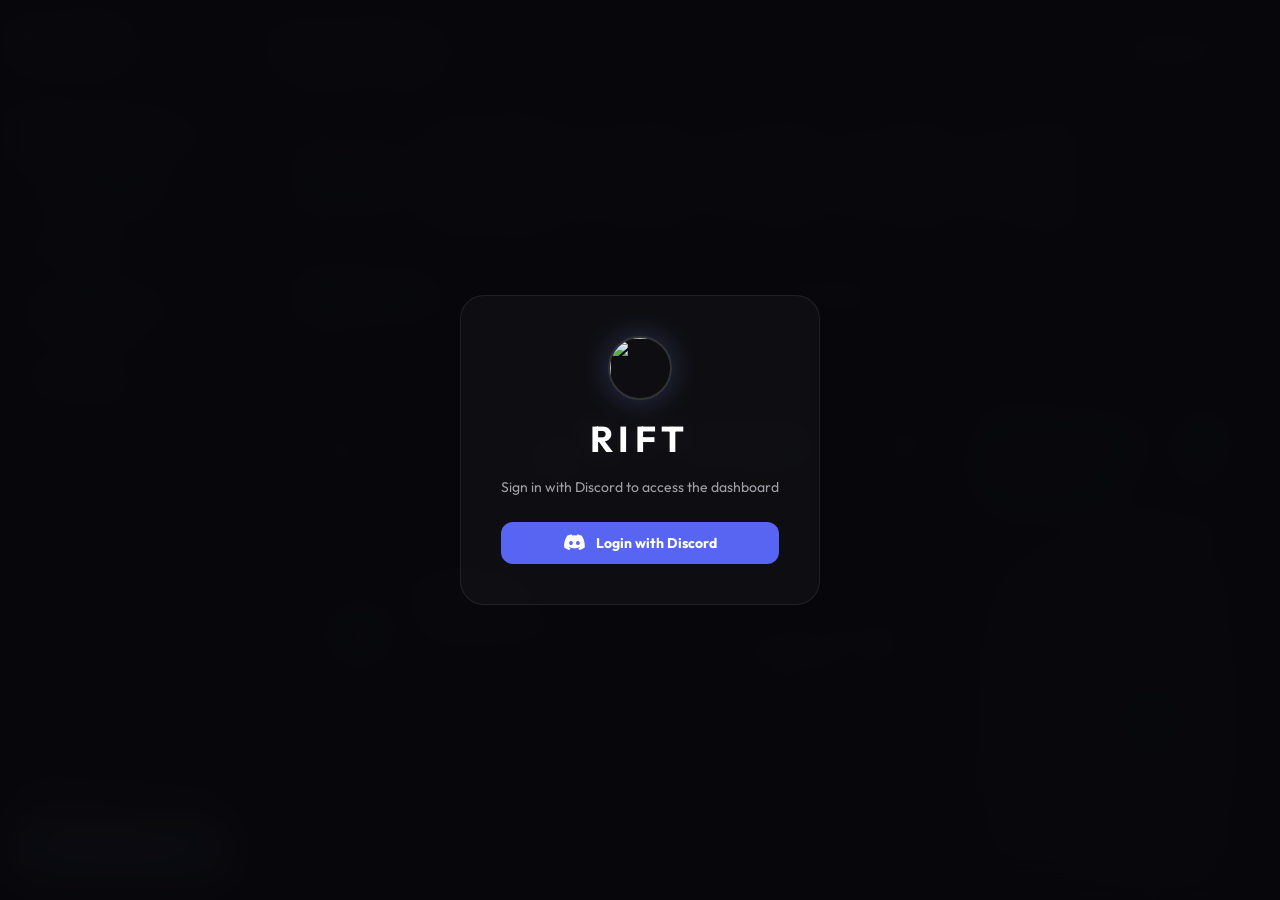
==== commit 2dd28c09: "fix" ====
--- a/dashboard.html
+++ b/dashboard.html
@@ -499,10 +499,6 @@
                         <div class="lastfm-main">
                             <!-- Profile card -->
                             <div class="glass lastfm-profile-card" id="lastfmProfileCard">
-                                <div class="lastfm-not-linked" id="lastfmNotLinked">
-                                    <i class="fa-solid fa-link-slash"></i>
-                                    <p>No Last.fm account linked.<br>Use <code>/fm login</code> in Discord.</p>
-                                </div>
                                 <div class="lastfm-profile-inner hidden" id="lastfmProfileInner">
                                     <div class="lastfm-avatar-wrap">
                                         <img id="lastfmAvatar" src="" alt="">
@@ -755,6 +751,12 @@
                                     </button>
                                     <button class="mod-action-btn clearwarns" onclick="openActionModal('clearwarns')">
                                         <i class="fa-solid fa-eraser"></i> Clear Warns
+                                    </button>
+                                    <button class="mod-action-btn forcenick" onclick="openActionModal('forcenick')">
+                                        <i class="fa-solid fa-lock"></i> Force Nick
+                                    </button>
+                                    <button class="mod-action-btn forcenick-reset" onclick="openActionModal('forcenick_reset')">
+                                        <i class="fa-solid fa-lock-open"></i> Release Nick
                                     </button>
                                 </div>
                             </div>
--- a/assets/css/dashboard.css
+++ b/assets/css/dashboard.css
@@ -1,1209 +1,5070 @@
-<!DOCTYPE html>
-<html lang="en">
-<head>
-    <meta charset="UTF-8">
-    <meta name="viewport" content="width=device-width, initial-scale=1.0">
-    <title>Rift Dashboard</title>
-    <link rel="icon" type="image/png" href="https://i.postimg.cc/qR4jqJdK/cropped_circle_image.png">
-    <link rel="stylesheet" href="assets/css/dashboard.css">
-    <link href="https://cdnjs.cloudflare.com/ajax/libs/font-awesome/6.4.0/css/all.min.css" rel="stylesheet">
-    <link href="https://fonts.googleapis.com/css2?family=Outfit:wght@300;400;500;600;700&family=Inter:wght@300;400;500;600;700&family=Space+Grotesk:wght@300;400;500;600;700&family=JetBrains+Mono:wght@400;500;600&family=DM+Sans:wght@300;400;500;600;700&display=swap" rel="stylesheet">
-</head>
-<body class="dark-theme">
-    <canvas id="dashboard-stars-canvas"></canvas>
-
-    <div class="glass-container">
-        <nav class="sidebar" id="sidebar">
-            <!-- Mobile header inside sidebar -->
-            <div class="sidebar-header">
-                <div class="logo">
-                    <img src="https://i.postimg.cc/D0DrrFt3/110c46fc7f5cf0c4e29f872107d7bf97.png" alt="Rift Logo" class="sidebar-logo-img">
-                    <span>RIFT</span>
-                </div>
-                <button class="sidebar-close" id="sidebarClose" onclick="closeSidebar()">
-                    <i class="fa-solid fa-xmark"></i>
-                </button>
-            </div>
-            
-            <ul class="nav-links">
-                <li class="active" data-tab="music">
-                    <i class="fa-solid fa-music"></i>
-                    <span>Music Player</span>
-                </li>
-                <li data-tab="stocks">
-                    <i class="fa-solid fa-chart-line"></i>
-                    <span>Stock Market</span>
-                </li>
-                <li data-tab="lastfm">
-                    <i class="fa-solid fa-headphones"></i>
-                    <span>Last.fm</span>
-                </li>
-                <li data-tab="moderation">
-                    <i class="fa-solid fa-shield-halved"></i>
-                    <span>Moderation & Analytics</span>
-                </li>
-                <li data-tab="settings">
-                    <i class="fa-solid fa-sliders"></i>
-                    <span>Settings</span>
-                </li>
-            </ul>
-
-            <!-- Ko-fi tip button -->
-            <a href="https://ko-fi.com/fenruko" target="_blank" class="kofi-btn" title="Support Rift on Ko-fi">
-                <img src="https://storage.ko-fi.com/cdn/cup-border.png" class="kofi-icon" alt="Ko-fi">
-                <span>Support Rift</span>
-            </a>
-
-            <div class="sidebar-footer">
-                <div class="user-card" id="userCard">
-                    <button class="login-btn" onclick="login()">
-                        <i class="fa-brands fa-discord"></i> Login
-                    </button>
-                </div>
-            </div>
-        </nav>
-
-        <main class="main-content">
-            <!-- Sidebar overlay for mobile -->
-            <div class="sidebar-overlay" id="sidebarOverlay" onclick="closeSidebar()"></div>
-
-            <header class="top-bar">
-                <div class="top-bar-left">
-                    <button class="hamburger" id="hamburgerBtn" onclick="openSidebar()">
-                        <i class="fa-solid fa-bars"></i>
-                    </button>
-                    <h1 id="activeTabTitle">Music Player</h1>
-                </div>
-                <div class="system-status">
-                    <span class="status-indicator online"></span>
-                    <span id="connectionStatus">Connected</span>
-                </div>
-            </header>
-
-            <!-- Mobile bottom nav — main tab switcher on mobile -->
-            <nav class="mobile-tab-bar" id="mobileTabBar">
-                <button class="mobile-tab active" data-maintab="music" onclick="mobileSwitchTab('music',this)">
-                    <i class="fa-solid fa-music"></i>
-                    <span>Music</span>
-                </button>
-                <button class="mobile-tab" data-maintab="stocks" onclick="mobileSwitchTab('stocks',this)">
-                    <i class="fa-solid fa-chart-line"></i>
-                    <span>Stocks</span>
-                </button>
-                <button class="mobile-tab" data-maintab="lastfm" onclick="mobileSwitchTab('lastfm',this)">
-                    <i class="fa-solid fa-headphones"></i>
-                    <span>Last.fm</span>
-                </button>
-                <button class="mobile-tab" data-maintab="moderation" onclick="mobileSwitchTab('moderation',this)">
-                    <i class="fa-solid fa-shield-halved"></i>
-                    <span>Mod</span>
-                </button>
-                <button class="mobile-tab" data-maintab="settings" onclick="mobileSwitchTab('settings',this)">
-                    <i class="fa-solid fa-sliders"></i>
-                    <span>Settings</span>
-                </button>
-            </nav>
-
-            <div class="content-scroll-area">
-                <section id="music" class="tab-pane active">
-
-                    <!-- Chosen For You bar -->
-                    <div class="cfy-bar glass" id="cfyBar">
-                        <div class="cfy-label">
-                            <i class="fa-solid fa-sparkles"></i>
-                            <span>Chosen For You</span>
-                        </div>
-                        <div class="cfy-scroll" id="cfyScroll">
-                            <div class="cfy-loading">
-                                <div class="cfy-skeleton"></div>
-                                <div class="cfy-skeleton"></div>
-                                <div class="cfy-skeleton"></div>
-                                <div class="cfy-skeleton"></div>
-                                <div class="cfy-skeleton"></div>
-                            </div>
-                        </div>
-                    </div>
-
-                    <!-- Mobile music sub-tabs (player / lyrics / queue) — mobile only -->
-                    <div class="mobile-music-tabs" id="mobileMusicTabs">
-                        <button class="mob-music-tab active" onclick="switchMusicPanel('player',this)">
-                            <i class="fa-solid fa-play"></i> Player
-                        </button>
-                        <button class="mob-music-tab" onclick="switchMusicPanel('lyrics',this)">
-                            <i class="fa-solid fa-microphone-lines"></i> Lyrics
-                        </button>
-                        <button class="mob-music-tab" onclick="switchMusicPanel('queue',this)">
-                            <i class="fa-solid fa-list"></i> Queue
-                        </button>
-                    </div>
-
-                    <!-- Recently Played + Top Songs -->
-                    <div class="music-history-row" id="musicHistoryRow">
-                        <!-- Recently Played -->
-                        <div class="glass music-history-card" id="recentlyPlayedCard">
-                            <div class="music-history-header">
-                                <span class="music-history-label"><i class="fa-solid fa-clock-rotate-left"></i> Recently Played</span>
-                                <button class="btn-icon btn-sm" onclick="loadMusicHistory()" title="Refresh">
-                                    <i class="fa-solid fa-rotate-right"></i>
-                                </button>
-                            </div>
-                            <div class="music-history-scroll" id="recentlyPlayedList">
-                                <div class="music-history-empty"><i class="fa-solid fa-circle-notch fa-spin"></i></div>
-                            </div>
-                        </div>
-
-                        <!-- Top Songs -->
-                        <div class="glass music-history-card" id="topSongsCard">
-                            <div class="music-history-header">
-                                <span class="music-history-label"><i class="fa-solid fa-fire"></i> Top Songs</span>
-                                <span class="music-history-sub">This server</span>
-                            </div>
-                            <div class="music-history-scroll" id="topSongsList">
-                                <div class="music-history-empty"><i class="fa-solid fa-circle-notch fa-spin"></i></div>
-                            </div>
-                        </div>
-                    </div>
-
-                    <div class="music-layout" id="musicLayout">
-                        
-                        <div class="player-main glass" id="panelPlayer">
-
-                            <!-- Top row: server selector + fix button -->
-                            <div class="player-top-row">
-                                <div class="guild-dropdown" id="guildDropdown" style="flex:1">
-                                    <div class="guild-dropdown-selected" id="guildDropdownSelected" onclick="toggleGuildDropdown()">
-                                        <div class="guild-dropdown-placeholder">
-                                            <i class="fa-solid fa-server"></i>
-                                            <span>Select a Server</span>
-                                        </div>
-                                        <i class="fa-solid fa-chevron-down guild-dropdown-arrow"></i>
-                                    </div>
-                                    <div class="guild-dropdown-menu hidden" id="guildDropdownMenu"></div>
-                                </div>
-                                <button class="fix-audio-btn" onclick="openFixModal()" title="Fix audio issues">
-                                    <i class="fa-solid fa-wrench"></i>
-                                    <span>Fix</span>
-                                </button>
-                            </div>
-
-                            <!-- VC prompts -->
-                            <div id="vcAutoPrompt" class="vc-auto-prompt hidden">
-                                <div class="vc-auto-prompt-inner">
-                                    <i class="fa-solid fa-headphones-simple"></i>
-                                    <div class="vc-auto-prompt-text">
-                                        <span id="vcAutoPromptMsg">You're in a voice channel!</span>
-                                        <span id="vcAutoPromptSub">Want Rift to use it?</span>
-                                    </div>
-                                    <button class="vc-auto-btn" id="vcAutoYes" onclick="acceptAutoVc()">
-                                        <i class="fa-solid fa-check"></i> Use it
-                                    </button>
-                                    <button class="vc-auto-dismiss" onclick="dismissAutoVc()">
-                                        <i class="fa-solid fa-xmark"></i>
-                                    </button>
-                                </div>
-                            </div>
-                            <div id="vcStatusBar" class="vc-status-bar hidden">
-                                <div id="vcConnected" class="vc-connected hidden">
-                                    <span class="vc-dot"></span>
-                                    <i class="fa-solid fa-volume-high"></i>
-                                    <a id="vcChannelLink" href="#" target="_blank" class="vc-channel-name">—</a>
-                                    <span id="vcMemberCount" class="vc-members"></span>
-                                </div>
-                                <div id="vcDisconnected" class="vc-disconnected hidden">
-                                    <i class="fa-solid fa-triangle-exclamation"></i>
-                                    <span>Bot is not in a voice channel — join one to play music</span>
-                                </div>
-                            </div>
-
-                            <!-- Search -->
-                            <div class="music-search-container">
-                                <div class="search-box">
-                                    <i class="fa-solid fa-magnifying-glass"></i>
-                                    <input type="text" id="songSearchInput" placeholder="Search for a song or paste a URL..." autocomplete="off">
-                                </div>
-                                <div id="searchResults" class="search-results-dropdown hidden"></div>
-                            </div>
-
-                            <!-- Compact now playing -->
-                            <div class="now-playing-compact">
-                                <div class="album-art-compact" id="albumArt">
-                                    <i class="fa-solid fa-compact-disc fa-spin-slow"></i>
-                                </div>
-                                <div class="track-details-compact">
-                                    <div class="track-title-row">
-                                        <h2 id="currentTrackTitle">Not Playing</h2>
-                                    </div>
-                                    <p id="currentTrackAuthor">Select a server to view status</p>
-                                    <canvas id="waveformCanvas" class="waveform-canvas"></canvas>
-                                </div>
-                            </div>
-
-                            <!-- Controls -->
-                            <div class="player-controls">
-                                <div class="seek-bar-container">
-                                    <span id="timeCurrent">0:00</span>
-                                    <input type="range" id="seekBar" min="0" max="100" value="0">
-                                    <span id="timeTotal">0:00</span>
-                                </div>
-                                <div class="control-buttons">
-                                    <button class="btn-icon btn-sm ctrl-btn" id="shuffleBtn" onclick="musicControl('shuffle')" title="Shuffle">
-                                        <i class="fa-solid fa-shuffle"></i>
-                                        <span class="ctrl-tooltip">Shuffle</span>
-                                    </button>
-                                    <button class="btn-icon btn-sm ctrl-btn" onclick="musicControl('prev')" title="Previous">
-                                        <i class="fa-solid fa-backward-step"></i>
-                                        <span class="ctrl-tooltip">Previous</span>
-                                    </button>
-                                    <button class="btn-main ctrl-btn" onclick="musicControl('toggle')" id="playPauseBtn">
-                                        <i class="fa-solid fa-play"></i>
-                                        <span class="ctrl-tooltip" id="playPauseTooltip">Play</span>
-                                    </button>
-                                    <button class="btn-icon btn-sm ctrl-btn" onclick="musicControl('skip')" title="Skip">
-                                        <i class="fa-solid fa-forward-step"></i>
-                                        <span class="ctrl-tooltip">Skip</span>
-                                    </button>
-                                    <button class="btn-icon btn-sm ctrl-btn" id="loopBtn" onclick="handleLoopClick()" title="Loop: Off">
-                                        <i class="fa-solid fa-repeat"></i>
-                                        <span class="ctrl-tooltip" id="loopTooltip">Loop: Off</span>
-                                    </button>
-                                    <button class="btn-icon btn-sm ctrl-btn btn-stop" onclick="musicControl('stop')" title="Stop & Disconnect">
-                                        <i class="fa-solid fa-stop"></i>
-                                        <span class="ctrl-tooltip">Stop</span>
-                                    </button>
-                                </div>
-                                <div class="volume-control">
-                                    <i class="fa-solid fa-volume-high"></i>
-                                    <input type="range" id="volumeSlider" min="0" max="100" value="100">
-                                    <span id="volumeVal" style="font-size:12px;color:var(--text-muted);min-width:30px">100%</span>
-                                </div>
-                            </div>
-                        </div>
-
-                        <div class="panel-resizer" id="resizerLeft" title="Drag to resize"></div>
-
-                        <div class="lyrics-panel glass" id="panelLyrics">
-                            <div class="lyrics-header">
-                                <h3><i class="fa-solid fa-microphone-lines"></i> Live Lyrics</h3>
-                                <button class="btn-icon btn-sm" id="lyricsSearchToggle" onclick="toggleLyricsSearch()" title="Search Lyrics Manually">
-                                    <i class="fa-solid fa-magnifying-glass"></i>
-                                </button>
-                            </div>
-                            <div id="lyricsSearchBox" class="lyrics-search-box hidden">
-                                <input type="text" id="lyricsManualInput" placeholder="Artist - Song title..." autocomplete="off">
-                                <button onclick="manualLyricsSearch()"><i class="fa-solid fa-arrow-right"></i></button>
-                            </div>
-                            <div class="lyrics-container" id="lyricsContainer">
-                                <div class="lyric-placeholder">Lyrics will appear here when a song plays...</div>
-                            </div>
-                        </div>
-
-                        <div class="panel-resizer" id="resizerRight" title="Drag to resize"></div>
-
-                        <div class="music-sidebar glass" id="panelQueue">
-                            <div class="queue-header">
-                                <div class="queue-tabs">
-                                    <button class="queue-tab active" id="tabQueue" onclick="switchQueueTab('queue')">
-                                        <i class="fa-solid fa-list"></i> Queue
-                                    </button>
-                                    <button class="queue-tab" id="tabPlaylists" onclick="switchQueueTab('playlists')">
-                                        <i class="fa-solid fa-record-vinyl"></i> Playlists
-                                    </button>
-                                </div>
-                                <button class="btn-icon btn-sm" id="queueClearBtn" onclick="musicControl('clear_queue')" title="Clear Queue">
-                                    <i class="fa-solid fa-trash-can"></i>
-                                </button>
-                            </div>
-
-                            <!-- Queue panel -->
-                            <div id="queuePanel" class="queue-subpanel active">
-                                <ul id="queueList" class="queue-list">
-                                    <li class="empty-msg">Queue is empty</li>
-                                </ul>
-                            </div>
-
-                            <!-- Playlists panel -->
-                            <div id="playlistsPanel" class="queue-subpanel">
-                                <div class="pl-toolbar">
-                                    <button class="pl-new-btn" onclick="openCreatePlaylist()">
-                                        <i class="fa-solid fa-plus"></i> New
-                                    </button>
-                                    <button class="btn-icon btn-sm" onclick="loadPlaylists()" title="Refresh">
-                                        <i class="fa-solid fa-rotate-right"></i>
-                                    </button>
-                                </div>
-                                <div id="playlistList" class="playlist-list">
-                                    <div class="loading-shimmer"></div>
-                                </div>
-                            </div>
-                        </div>
-                    </div>
-                </section>
-
-                <!-- ══════════════════════════════════════ -->
-                <!--  STOCKS TAB                            -->
-                <!-- ══════════════════════════════════════ -->
-                <section id="stocks" class="tab-pane">
-                    <div class="stocks-layout">
-
-                        <!-- Left: market overview + chart -->
-                        <div class="stocks-main">
-                            <!-- Header row -->
-                            <div class="stocks-header glass">
-                                <div class="stocks-header-left">
-                                    <h2><i class="fa-solid fa-chart-line"></i> Stock Market</h2>
-                                    <span class="market-news-ticker" id="marketNewsTicker">Loading market news...</span>
-                                </div>
-                                <div class="stocks-header-right">
-                                    <!-- Server selector for stocks -->
-                                    <div class="tab-guild-dropdown" id="stocksGuildDropdown">
-                                        <div class="tab-guild-selected" id="stocksGuildSelected" onclick="toggleTabGuildDropdown('stocks')">
-                                            <i class="fa-solid fa-server"></i>
-                                            <span id="stocksGuildLabel">Select Server</span>
-                                            <i class="fa-solid fa-chevron-down"></i>
-                                        </div>
-                                        <div class="tab-guild-menu hidden" id="stocksGuildMenu"></div>
-                                    </div>
-                                    <div class="stocks-scope-selector">
-                                        <button class="scope-btn active" id="scopeGlobal" onclick="setStocksScope('global', this)">
-                                            <i class="fa-solid fa-globe"></i> Global
-                                        </button>
-                                        <button class="scope-btn" id="scopeServer" onclick="setStocksScope('server', this)">
-                                            <i class="fa-solid fa-server"></i> <span id="scopeServerLabel">Server</span>
-                                        </button>
-                                    </div>
-                                    <div class="market-event-badge hidden" id="marketEventBadge">
-                                        <i class="fa-solid fa-bolt"></i> <span id="marketEventName"></span>
-                                    </div>
-                                    <span class="market-last-update" id="marketLastUpdate">—</span>
-                                </div>
-                            </div>
-
-                            <!-- Stock chart -->
-                            <div class="stock-chart-card glass">
-                                <div class="stock-chart-header">
-                                    <div class="stock-chart-info">
-                                        <span class="stock-chart-symbol" id="chartSymbol">MEL</span>
-                                        <span class="stock-chart-name" id="chartName">Select a stock</span>
-                                        <span class="stock-chart-price" id="chartPrice">$—</span>
-                                        <span class="stock-chart-change" id="chartChange">—</span>
-                                    </div>
-                                    <div class="stock-chart-meta">
-                                        <span id="chartSector" class="stock-sector-badge"></span>
-                                        <span id="chartSentiment" class="stock-sentiment"></span>
-                                    </div>
-                                </div>
-                                <canvas id="stockChart" height="180"></canvas>
-                            </div>
-
-                            <!-- Market table -->
-                            <div class="market-table-card glass">
-                                <div class="market-table-header">
-                                    <span>Symbol</span><span>Name</span><span>Price</span>
-                                    <span>Change</span><span>Sector</span><span>Trend</span>
-                                </div>
-                                <div id="marketTableBody" class="market-table-body">
-                                    <div class="loading-shimmer"></div>
-                                </div>
-                            </div>
-                        </div>
-
-                        <!-- Right: portfolio + trade + leaderboard -->
-                        <div class="stocks-sidebar">
-                            <!-- Portfolio -->
-                            <div class="glass stocks-portfolio-card">
-                                <div class="stocks-section-header">
-                                    <h3><i class="fa-solid fa-briefcase"></i> My Portfolio</h3>
-                                    <button class="btn-icon btn-sm" onclick="refreshPortfolio()" title="Refresh">
-                                        <i class="fa-solid fa-rotate-right"></i>
-                                    </button>
-                                </div>
-                                <div id="portfolioStats" class="portfolio-stats">
-                                    <div class="portfolio-stat">
-                                        <span class="portfolio-stat-label">Cash</span>
-                                        <span class="portfolio-stat-val" id="portfolioCash">$—</span>
-                                    </div>
-                                    <div class="portfolio-stat">
-                                        <span class="portfolio-stat-label">Stocks</span>
-                                        <span class="portfolio-stat-val" id="portfolioStocks">$—</span>
-                                    </div>
-                                    <div class="portfolio-stat highlight">
-                                        <span class="portfolio-stat-label">Net Worth</span>
-                                        <span class="portfolio-stat-val" id="portfolioNet">$—</span>
-                                    </div>
-                                </div>
-                                <div id="portfolioHoldings" class="portfolio-holdings">
-                                    <div class="portfolio-empty">Login to view portfolio</div>
-                                </div>
-                            </div>
-
-                            <!-- Trade panel -->
-                            <div class="glass stocks-trade-card">
-                                <h3><i class="fa-solid fa-arrow-right-arrow-left"></i> Trade</h3>
-                                <div class="trade-form">
-                                    <div class="trade-stock-select" id="tradeStockSelected" onclick="toggleTradeDropdown()">
-                                        <span id="tradeStockLabel">Select a stock...</span>
-                                        <i class="fa-solid fa-chevron-down"></i>
-                                    </div>
-                                    <div class="trade-dropdown hidden" id="tradeDropdown"></div>
-                                    <div class="trade-price-row">
-                                        <span class="trade-current-price" id="tradePriceDisplay">Price: $—</span>
-                                        <span class="trade-owned" id="tradeOwnedDisplay">Owned: —</span>
-                                    </div>
-                                    <div class="trade-qty-row">
-                                        <button class="trade-qty-btn" onclick="adjustQty(-10)">-10</button>
-                                        <button class="trade-qty-btn" onclick="adjustQty(-1)">-1</button>
-                                        <input type="number" id="tradeQty" value="1" min="1" class="trade-qty-input">
-                                        <button class="trade-qty-btn" onclick="adjustQty(1)">+1</button>
-                                        <button class="trade-qty-btn" onclick="adjustQty(10)">+10</button>
-                                    </div>
-                                    <div class="trade-total-row">
-                                        <span>Total</span>
-                                        <span id="tradeTotalCost" class="trade-total-val">$—</span>
-                                    </div>
-                                    <div class="trade-buttons">
-                                        <button class="trade-btn buy" onclick="executeTrade('buy')">
-                                            <i class="fa-solid fa-arrow-trend-up"></i> BUY
-                                        </button>
-                                        <button class="trade-btn sell" onclick="executeTrade('sell')">
-                                            <i class="fa-solid fa-arrow-trend-down"></i> SELL
-                                        </button>
-                                    </div>
-                                    <div id="tradeResult" class="trade-result hidden"></div>
-                                </div>
-                            </div>
-
-                            <!-- Leaderboard -->
-                            <div class="glass stocks-leaderboard-card">
-                                <div class="stocks-section-header">
-                                    <h3><i class="fa-solid fa-trophy"></i> Richest Users</h3>
-                                    <div class="lb-scope-btns">
-                                        <button class="lb-scope-btn active" data-scope="global" onclick="setLbScope('global',this)">Global</button>
-                                        <button class="lb-scope-btn" data-scope="server" onclick="setLbScope('server',this)">Server</button>
-                                    </div>
-                                </div>
-                                <div id="stocksLeaderboard" class="stocks-leaderboard">
-                                    <div class="loading-shimmer"></div>
-                                </div>
-                            </div>
-                        </div>
-                    </div>
-                </section>
-
-                <!-- ══════════════════════════════════════ -->
-                <!--  LAST.FM TAB                           -->
-                <!-- ══════════════════════════════════════ -->
-                <section id="lastfm" class="tab-pane">
-                    <div class="lastfm-layout">
-
-                        <!-- Left: profile + now playing + recent -->
-                        <div class="lastfm-main">
-                            <!-- Profile card -->
-                            <div class="glass lastfm-profile-card" id="lastfmProfileCard">
-                                <div class="lastfm-not-linked" id="lastfmNotLinked">
-                                    <i class="fa-solid fa-link-slash"></i>
-                                    <p>No Last.fm account linked.<br>Use <code>/fm login</code> in Discord.</p>
-                                </div>
-                                <div class="lastfm-profile-inner hidden" id="lastfmProfileInner">
-                                    <div class="lastfm-avatar-wrap">
-                                        <img id="lastfmAvatar" src="" alt="">
-                                        <div class="lastfm-scrobble-badge" id="lastfmScrobbleBadge"></div>
-                                    </div>
-                                    <div class="lastfm-profile-info">
-                                        <div class="lastfm-username-row">
-                                            <a id="lastfmUsernameLink" href="#" target="_blank" class="lastfm-username"></a>
-                                            <span class="lastfm-country" id="lastfmCountry"></span>
-                                        </div>
-                                        <div class="lastfm-profile-stats">
-                                            <div class="lastfm-stat"><span class="lastfm-stat-val" id="lastfmPlaycount">—</span><span class="lastfm-stat-label">Scrobbles</span></div>
-                                            <div class="lastfm-stat"><span class="lastfm-stat-val" id="lastfmArtists">—</span><span class="lastfm-stat-label">Artists</span></div>
-                                            <div class="lastfm-stat"><span class="lastfm-stat-val" id="lastfmTracks">—</span><span class="lastfm-stat-label">Tracks</span></div>
-                                            <div class="lastfm-stat"><span class="lastfm-stat-val" id="lastfmAlbums">—</span><span class="lastfm-stat-label">Albums</span></div>
-                                        </div>
-                                    </div>
-                                </div>
-                            </div>
-
-                            <!-- Now playing -->
-                            <div class="glass lastfm-now-card" id="lastfmNowCard">
-                                <div class="lastfm-section-label"><i class="fa-solid fa-wave-square"></i> Now Playing</div>
-                                <div class="lastfm-now-inner" id="lastfmNowInner">
-                                    <div class="lastfm-nothing">Nothing playing right now</div>
-                                </div>
-                            </div>
-
-                            <!-- Recent tracks -->
-                            <div class="glass lastfm-recent-card">
-                                <div class="lastfm-section-label"><i class="fa-solid fa-clock-rotate-left"></i> Recent Tracks</div>
-                                <div id="lastfmRecentList" class="lastfm-recent-list">
-                                    <div class="loading-shimmer"></div>
-                                </div>
-                            </div>
-                        </div>
-
-                        <!-- Right: charts + analytics -->
-                        <div class="lastfm-sidebar">
-                            <!-- Period selector -->
-                            <div class="lastfm-period-bar glass">
-                                <span class="lastfm-period-label">Period:</span>
-                                <div class="lastfm-period-btns">
-                                    <button class="period-btn active" data-period="7day" onclick="setFmPeriod('7day',this)">7D</button>
-                                    <button class="period-btn" data-period="1month" onclick="setFmPeriod('1month',this)">1M</button>
-                                    <button class="period-btn" data-period="3month" onclick="setFmPeriod('3month',this)">3M</button>
-                                    <button class="period-btn" data-period="6month" onclick="setFmPeriod('6month',this)">6M</button>
-                                    <button class="period-btn" data-period="12month" onclick="setFmPeriod('12month',this)">1Y</button>
-                                    <button class="period-btn" data-period="overall" onclick="setFmPeriod('overall',this)">All</button>
-                                </div>
-                            </div>
-
-                            <!-- Top artists chart -->
-                            <div class="glass lastfm-chart-card">
-                                <div class="lastfm-section-label"><i class="fa-solid fa-user-music"></i> Top Artists</div>
-                                <canvas id="fmArtistsChart" height="200"></canvas>
-                                <div id="fmArtistsList" class="lastfm-top-list"></div>
-                            </div>
-
-                            <!-- Top tracks chart -->
-                            <div class="glass lastfm-chart-card">
-                                <div class="lastfm-section-label"><i class="fa-solid fa-music"></i> Top Tracks</div>
-                                <canvas id="fmTracksChart" height="160"></canvas>
-                                <div id="fmTracksList" class="lastfm-top-list"></div>
-                            </div>
-
-                            <!-- Genre breakdown -->
-                            <div class="glass lastfm-chart-card">
-                                <div class="lastfm-section-label"><i class="fa-solid fa-tag"></i> Genre Breakdown</div>
-                                <div id="fmGenreLoading" class="lastfm-nothing" style="padding:20px 0">
-                                    <i class="fa-solid fa-circle-notch fa-spin"></i>
-                                </div>
-                                <canvas id="fmGenreChart" height="180" style="display:none"></canvas>
-                                <div id="fmGenreList" class="fm-genre-list"></div>
-                            </div>
-
-                        </div>
-
-                        <!-- Full-width: Listening Heatmap -->
-                        <div class="glass lastfm-heatmap-card">
-                            <div class="lastfm-section-label"><i class="fa-solid fa-calendar-days"></i> Listening Heatmap <span class="lastfm-heatmap-sub">last 52 weeks</span></div>
-                            <div id="fmHeatmapWrap" class="fm-heatmap-wrap">
-                                <div class="lastfm-nothing"><i class="fa-solid fa-circle-notch fa-spin"></i></div>
-                            </div>
-                        </div>
-
-                    </div>
-                </section>
-
-                <!-- ══════════════════════════════════════ -->
-                <!--  MODERATION TAB                        -->
-                <!-- ══════════════════════════════════════ -->
-                <section id="moderation" class="tab-pane">
-                    <div class="mod-layout">
-
-                        <!-- LEFT COLUMN -->
-                        <div class="mod-left">
-
-                            <!-- Server selector for moderation -->
-                            <div class="mod-server-row">
-                                <div class="tab-guild-dropdown" id="modGuildDropdown">
-                                    <div class="tab-guild-selected" id="modGuildSelected" onclick="toggleTabGuildDropdown('mod')">
-                                        <i class="fa-solid fa-server"></i>
-                                        <span id="modGuildLabel">Select a Server</span>
-                                        <i class="fa-solid fa-chevron-down"></i>
-                                    </div>
-                                    <div class="tab-guild-menu hidden" id="modGuildMenu"></div>
-                                </div>
-                            </div>
-
-                            <!-- Overview Stats -->
-                            <div class="mod-stats-row" id="modStatsRow">
-                                <div class="mod-stat-card glass">
-                                    <i class="fa-solid fa-gavel"></i>
-                                    <div><span class="mod-stat-val" id="modTotalCases">—</span><span class="mod-stat-label">Total Cases</span></div>
-                                </div>
-                                <div class="mod-stat-card glass">
-                                    <i class="fa-solid fa-triangle-exclamation"></i>
-                                    <div><span class="mod-stat-val" id="modTotalWarns">—</span><span class="mod-stat-label">Warns</span></div>
-                                </div>
-                                <div class="mod-stat-card glass">
-                                    <i class="fa-solid fa-hammer"></i>
-                                    <div><span class="mod-stat-val" id="modTotalBans">—</span><span class="mod-stat-label">Bans</span></div>
-                                </div>
-                                <div class="mod-stat-card glass">
-                                    <i class="fa-solid fa-clock"></i>
-                                    <div><span class="mod-stat-val" id="modTotalTimeouts">—</span><span class="mod-stat-label">Timeouts</span></div>
-                                </div>
-                                <div class="mod-stat-card glass">
-                                    <i class="fa-solid fa-shoe-prints"></i>
-                                    <div><span class="mod-stat-val" id="modTotalKicks">—</span><span class="mod-stat-label">Kicks</span></div>
-                                </div>
-                            </div>
-
-                            <!-- Activity chart -->
-                            <div class="glass mod-activity-card">
-                                <div class="mod-section-header">
-                                    <span class="mod-section-label"><i class="fa-solid fa-chart-bar"></i> 7-Day Activity</span>
-                                </div>
-                                <canvas id="modActivityChart" height="100"></canvas>
-                            </div>
-
-                            <!-- User Lookup -->
-                            <div class="glass mod-lookup-card">
-                                <div class="mod-section-header">
-                                    <span class="mod-section-label"><i class="fa-solid fa-user-magnifying-glass"></i> User Lookup</span>
-                                </div>
-                                <div class="mod-search-row">
-                                    <div class="mod-search-wrap">
-                                        <i class="fa-solid fa-magnifying-glass"></i>
-                                        <input type="text" id="modUserInput" placeholder="@mention, ID, or username..." autocomplete="off">
-                                        <div class="mod-autocomplete hidden" id="modAutocomplete"></div>
-                                    </div>
-                                    <button class="mod-lookup-btn" onclick="lookupUser()">
-                                        <i class="fa-solid fa-search"></i> Lookup
-                                    </button>
-                                </div>
-
-                                <!-- User profile result -->
-                                <div id="modUserProfile" class="mod-user-profile hidden">
-                                    <div class="mod-user-header">
-                                        <img id="modUserAvatar" src="" alt="" class="mod-user-avatar">
-                                        <div class="mod-user-info">
-                                            <div class="mod-user-name-row">
-                                                <span class="mod-user-display" id="modUserDisplay"></span>
-                                                <span class="mod-user-tag" id="modUserTag"></span>
-                                                <span class="mod-user-id" id="modUserId"></span>
-                                            </div>
-                                            <div class="mod-user-badges" id="modUserBadges"></div>
-                                            <div class="mod-user-dates" id="modUserDates"></div>
-                                        </div>
-                                    </div>
-
-                                    <!-- Roles strip -->
-                                    <div class="mod-user-roles" id="modUserRoles"></div>
-
-                                    <!-- Warn/history tabs -->
-                                    <div class="mod-user-tabs">
-                                        <button class="mod-user-tab active" data-panel="warns" onclick="switchUserTab('warns',this)">
-                                            <i class="fa-solid fa-triangle-exclamation"></i> Warnings <span class="mod-tab-count" id="modWarnCount"></span>
-                                        </button>
-                                        <button class="mod-user-tab" data-panel="history" onclick="switchUserTab('history',this)">
-                                            <i class="fa-solid fa-clock-rotate-left"></i> History
-                                        </button>
-                                        <button class="mod-user-tab" data-panel="notes" onclick="switchUserTab('notes',this)">
-                                            <i class="fa-solid fa-note-sticky"></i> Notes <span class="mod-tab-count" id="modNoteCount"></span>
-                                        </button>
-                                    </div>
-                                    <div id="modUserPanelWarns" class="mod-user-panel active">
-                                        <div id="modWarnsList" class="mod-warns-list"></div>
-                                    </div>
-                                    <div id="modUserPanelHistory" class="mod-user-panel">
-                                        <div id="modHistoryList" class="mod-history-list"></div>
-                                    </div>
-                                    <div id="modUserPanelNotes" class="mod-user-panel">
-                                        <div id="modNotesList" class="mod-notes-list"></div>
-                                        <div class="mod-add-note-row">
-                                            <input type="text" id="modNoteInput" placeholder="Add a note..." class="mod-note-input">
-                                            <button onclick="addNote()" class="mod-note-btn"><i class="fa-solid fa-plus"></i></button>
-                                        </div>
-                                    </div>
-                                </div>
-                            </div>
-                        </div>
-
-                        <!-- RIGHT COLUMN -->
-                        <div class="mod-right">
-
-                            <!-- Action Panel -->
-                            <div class="glass mod-action-card">
-                                <div class="mod-section-header">
-                                    <span class="mod-section-label"><i class="fa-solid fa-bolt"></i> Quick Actions</span>
-                                </div>
-
-                                <div class="mod-target-row">
-                                    <span class="mod-target-label">Target:</span>
-                                    <div class="mod-target-display" id="modActionTarget" onclick="document.getElementById('modUserInput').focus()">
-                                        No user selected
-                                    </div>
-                                </div>
-
-                                <!-- Action buttons grid -->
-                                <div class="mod-action-grid">
-                                    <button class="mod-action-btn warn"     onclick="openActionModal('warn')">
-                                        <i class="fa-solid fa-triangle-exclamation"></i> Warn
-                                    </button>
-                                    <button class="mod-action-btn timeout"  onclick="openActionModal('timeout')">
-                                        <i class="fa-solid fa-clock"></i> Timeout
-                                    </button>
-                                    <button class="mod-action-btn kick"     onclick="openActionModal('kick')">
-                                        <i class="fa-solid fa-shoe-prints"></i> Kick
-                                    </button>
-                                    <button class="mod-action-btn ban"      onclick="openActionModal('ban')">
-                                        <i class="fa-solid fa-hammer"></i> Ban
-                                    </button>
-                                    <button class="mod-action-btn unban"    onclick="openActionModal('unban')">
-                                        <i class="fa-solid fa-unlock"></i> Unban
-                                    </button>
-                                    <button class="mod-action-btn untimeout" onclick="openActionModal('untimeout')">
-                                        <i class="fa-solid fa-clock-rotate-left"></i> Untimeout
-                                    </button>
-                                    <button class="mod-action-btn role-add" onclick="openActionModal('role_add')">
-                                        <i class="fa-solid fa-circle-plus"></i> Add Role
-                                    </button>
-                                    <button class="mod-action-btn role-remove" onclick="openActionModal('role_remove')">
-                                        <i class="fa-solid fa-circle-minus"></i> Remove Role
-                                    </button>
-                                    <button class="mod-action-btn nick"     onclick="openActionModal('nick')">
-                                        <i class="fa-solid fa-pen"></i> Nickname
-                                    </button>
-                                    <button class="mod-action-btn clearwarns" onclick="openActionModal('clearwarns')">
-                                        <i class="fa-solid fa-eraser"></i> Clear Warns
-                                    </button>
-                                </div>
-                            </div>
-
-                            <!-- Ban list -->
-                            <div class="glass mod-bans-card">
-                                <div class="mod-section-header">
-                                    <span class="mod-section-label"><i class="fa-solid fa-ban"></i> Ban List</span>
-                                    <button class="btn-icon btn-sm" onclick="loadBanList()" title="Refresh">
-                                        <i class="fa-solid fa-rotate-right"></i>
-                                    </button>
-                                </div>
-                                <div class="mod-bans-search">
-                                    <input type="text" id="banSearchInput" placeholder="Search bans..." oninput="filterBans(this.value)">
-                                </div>
-                                <div id="modBanList" class="mod-ban-list">
-                                    <div class="loading-shimmer"></div>
-                                </div>
-                            </div>
-
-                            <!-- Top moderators -->
-                            <div class="glass mod-leaderboard-card">
-                                <div class="mod-section-label"><i class="fa-solid fa-star"></i> Top Moderators</div>
-                                <div id="modTopMods" class="mod-top-mods">
-                                    <div class="loading-shimmer"></div>
-                                </div>
-                            </div>
-                        </div>
-
-                        <!-- FULL-WIDTH LOG -->
-                        <div class="mod-log-section glass">
-                            <div class="mod-section-header mod-log-header">
-                                <span class="mod-section-label"><i class="fa-solid fa-scroll"></i> Mod Log</span>
-                                <div class="mod-log-filters">
-                                    <select id="modLogTypeFilter" onchange="applyLogFilters()" class="mod-filter-select">
-                                        <option value="">All Actions</option>
-                                        <option value="ban">Bans</option>
-                                        <option value="kick">Kicks</option>
-                                        <option value="warn">Warns</option>
-                                        <option value="timeout">Timeouts</option>
-                                        <option value="unban">Unbans</option>
-                                        <option value="note">Notes</option>
-                                    </select>
-                                    <input type="text" id="modLogUserFilter" placeholder="Filter by user..." class="mod-filter-input" oninput="debounceLogFilter()">
-                                    <button class="mod-filter-clear" onclick="clearLogFilters()">
-                                        <i class="fa-solid fa-xmark"></i> Clear
-                                    </button>
-                                </div>
-                            </div>
-                            <div id="modLogList" class="mod-log-list">
-                                <div class="loading-shimmer"></div>
-                            </div>
-                            <div class="mod-log-pagination">
-                                <button class="mod-page-btn" id="modLogPrev" onclick="changeLogPage(-1)" disabled>
-                                    <i class="fa-solid fa-chevron-left"></i> Prev
-                                </button>
-                                <span id="modLogPageInfo">Page 1</span>
-                                <button class="mod-page-btn" id="modLogNext" onclick="changeLogPage(1)">
-                                    Next <i class="fa-solid fa-chevron-right"></i>
-                                </button>
-                            </div>
-                        </div>
-
-                        <!-- FULL-WIDTH SERVER ANALYTICS -->
-                        <div class="analytics-section glass">
-                            <div class="analytics-header">
-                                <span class="mod-section-label"><i class="fa-solid fa-chart-line"></i> Server Analytics</span>
-                                <div class="analytics-server-info" id="analyticsServerInfo"></div>
-                                <div class="analytics-range-btns">
-                                    <button class="analytics-range-btn active" data-days="7"  onclick="setAnalyticsRange(7, this)">7D</button>
-                                    <button class="analytics-range-btn"        data-days="14" onclick="setAnalyticsRange(14,this)">14D</button>
-                                </div>
-                            </div>
-                            <div class="analytics-stats-row" id="analyticsStatsRow">
-                                <div class="analytics-stat-card">
-                                    <i class="fa-solid fa-users"></i>
-                                    <div><span class="analytics-stat-val" id="anaMembers">—</span><span class="analytics-stat-label">Members</span></div>
-                                </div>
-                                <div class="analytics-stat-card">
-                                    <i class="fa-solid fa-circle" style="color:#23a559"></i>
-                                    <div><span class="analytics-stat-val" id="anaOnline">—</span><span class="analytics-stat-label">Online</span></div>
-                                </div>
-                                <div class="analytics-stat-card">
-                                    <i class="fa-solid fa-arrow-right-to-bracket"></i>
-                                    <div><span class="analytics-stat-val" id="anaJoins">—</span><span class="analytics-stat-label">Joins (7d)</span></div>
-                                </div>
-                                <div class="analytics-stat-card">
-                                    <i class="fa-solid fa-arrow-right-from-bracket"></i>
-                                    <div><span class="analytics-stat-val" id="anaLeaves">—</span><span class="analytics-stat-label">Leaves (7d)</span></div>
-                                </div>
-                                <div class="analytics-stat-card">
-                                    <i class="fa-solid fa-message"></i>
-                                    <div><span class="analytics-stat-val" id="anaMessages">—</span><span class="analytics-stat-label">Messages (7d)</span></div>
-                                </div>
-                            </div>
-                            <div class="analytics-charts-grid">
-                                <div class="analytics-chart-card">
-                                    <div class="analytics-chart-label">Members</div>
-                                    <canvas id="anaJoinChart" height="120"></canvas>
-                                </div>
-                                <div class="analytics-chart-card">
-                                    <div class="analytics-chart-label">Messages</div>
-                                    <canvas id="anaMsgChart" height="120"></canvas>
-                                </div>
-                            </div>
-                        </div>
-
-                    </div>
-                </section>
-
-                <!-- ══════════════════════════════════════ -->
-                <!--  SETTINGS TAB                          -->
-                <!-- ══════════════════════════════════════ -->
-                <section id="settings" class="tab-pane">
-                    <div class="settings-layout">
-
-                        <!-- Appearance -->
-                        <div class="settings-group glass">
-                            <div class="settings-group-title"><i class="fa-solid fa-palette"></i> Appearance</div>
-
-                            <!-- Accent color -->
-                            <div class="settings-row">
-                                <div class="settings-row-info">
-                                    <span class="settings-row-label">Accent Color</span>
-                                    <span class="settings-row-desc">Primary color used across the dashboard</span>
-                                </div>
-                                <div class="settings-color-swatches" id="accentSwatches">
-                                    <button class="swatch active" data-color="#7289da" style="background:#7289da" onclick="setAccent('#7289da',this)"></button>
-                                    <button class="swatch" data-color="#5865f2" style="background:#5865f2" onclick="setAccent('#5865f2',this)"></button>
-                                    <button class="swatch" data-color="#eb459e" style="background:#eb459e" onclick="setAccent('#eb459e',this)"></button>
-                                    <button class="swatch" data-color="#57f287" style="background:#57f287" onclick="setAccent('#57f287',this)"></button>
-                                    <button class="swatch" data-color="#fee75c" style="background:#fee75c" onclick="setAccent('#fee75c',this)"></button>
-                                    <button class="swatch" data-color="#ed4245" style="background:#ed4245" onclick="setAccent('#ed4245',this)"></button>
-                                    <button class="swatch" data-color="#00d2ff" style="background:#00d2ff" onclick="setAccent('#00d2ff',this)"></button>
-                                    <button class="swatch" data-color="#ff9500" style="background:#ff9500" onclick="setAccent('#ff9500',this)"></button>
-                                    <label class="swatch swatch-custom" title="Custom color">
-                                        <i class="fa-solid fa-eyedropper"></i>
-                                        <input type="color" id="customAccentInput" onchange="setAccent(this.value, null, true)">
-                                    </label>
-                                </div>
-                            </div>
-
-                            <!-- Background style -->
-                            <div class="settings-row">
-                                <div class="settings-row-info">
-                                    <span class="settings-row-label">Background</span>
-                                    <span class="settings-row-desc">Visual style behind the dashboard</span>
-                                </div>
-                                <div class="settings-bg-options" id="bgOptions">
-                                    <button class="bg-opt active" data-bg="stars" onclick="setBg('stars',this)">
-                                        <div class="bg-opt-preview bg-preview-stars"></div>
-                                        <span>Stars</span>
-                                    </button>
-                                    <button class="bg-opt" data-bg="gradient" onclick="setBg('gradient',this)">
-                                        <div class="bg-opt-preview bg-preview-gradient"></div>
-                                        <span>Gradient</span>
-                                    </button>
-                                    <button class="bg-opt" data-bg="dynamic" onclick="setBg('dynamic',this)">
-                                        <div class="bg-opt-preview bg-preview-dynamic"></div>
-                                        <span>Dynamic</span>
-                                    </button>
-                                    <button class="bg-opt" data-bg="mesh" onclick="setBg('mesh',this)">
-                                        <div class="bg-opt-preview bg-preview-mesh"></div>
-                                        <span>Mesh</span>
-                                    </button>
-                                    <button class="bg-opt" data-bg="dark" onclick="setBg('dark',this)">
-                                        <div class="bg-opt-preview bg-preview-dark"></div>
-                                        <span>Minimal</span>
-                                    </button>
-                                    <button class="bg-opt" data-bg="custom-img" onclick="triggerBgUpload()">
-                                        <div class="bg-opt-preview bg-preview-custom"><i class="fa-solid fa-image"></i></div>
-                                        <span>Custom</span>
-                                    </button>
-                                </div>
-                                <input type="file" id="bgImageInput" accept="image/*" style="display:none" onchange="handleBgUpload(this)">
-                            </div>
-
-                            <!-- Sidebar opacity -->
-                            <div class="settings-row">
-                                <div class="settings-row-info">
-                                    <span class="settings-row-label">Sidebar Opacity</span>
-                                    <span class="settings-row-desc">Transparency of the sidebar panel</span>
-                                </div>
-                                <div class="settings-slider-wrap">
-                                    <input type="range" id="sidebarOpacity" min="20" max="95" value="70" class="settings-slider" oninput="setSidebarOpacity(this.value)">
-                                    <span class="settings-slider-val" id="sidebarOpacityVal">70%</span>
-                                </div>
-                            </div>
-
-                            <!-- Glass blur -->
-                            <div class="settings-row">
-                                <div class="settings-row-info">
-                                    <span class="settings-row-label">Glass Blur</span>
-                                    <span class="settings-row-desc">Frosted glass intensity on cards</span>
-                                </div>
-                                <div class="settings-slider-wrap">
-                                    <input type="range" id="glassBlur" min="0" max="30" value="10" class="settings-slider" oninput="setGlassBlur(this.value)">
-                                    <span class="settings-slider-val" id="glassBlurVal">10px</span>
-                                </div>
-                            </div>
-                        </div>
-
-                        <!-- Typography -->
-                        <div class="settings-group glass">
-                            <div class="settings-group-title"><i class="fa-solid fa-font"></i> Typography</div>
-
-                            <div class="settings-row">
-                                <div class="settings-row-info">
-                                    <span class="settings-row-label">Font</span>
-                                    <span class="settings-row-desc">Interface font family</span>
-                                </div>
-                                <div class="settings-font-options" id="fontOptions">
-                                    <button class="font-opt active" data-font="Outfit" onclick="setFont('Outfit',this)" style="font-family:'Outfit'">Outfit</button>
-                                    <button class="font-opt" data-font="Inter" onclick="setFont('Inter',this)" style="font-family:'Inter'">Inter</button>
-                                    <button class="font-opt" data-font="'Space Grotesk'" onclick="setFont(&quot;Space Grotesk&quot;,this)" style="font-family:'Space Grotesk'">Space Grotesk</button>
-                                    <button class="font-opt" data-font="'JetBrains Mono'" onclick="setFont(&quot;JetBrains Mono&quot;,this)" style="font-family:'JetBrains Mono'">JetBrains Mono</button>
-                                    <button class="font-opt" data-font="'DM Sans'" onclick="setFont(&quot;DM Sans&quot;,this)" style="font-family:'DM Sans'">DM Sans</button>
-                                </div>
-                            </div>
-
-                            <div class="settings-row">
-                                <div class="settings-row-info">
-                                    <span class="settings-row-label">Font Size</span>
-                                    <span class="settings-row-desc">Base interface text size</span>
-                                </div>
-                                <div class="settings-slider-wrap">
-                                    <input type="range" id="fontSize" min="12" max="18" value="14" class="settings-slider" oninput="setFontSize(this.value)">
-                                    <span class="settings-slider-val" id="fontSizeVal">14px</span>
-                                </div>
-                            </div>
-                        </div>
-
-                        <!-- Preferences -->
-                        <div class="settings-group glass">
-                            <div class="settings-group-title"><i class="fa-solid fa-toggle-on"></i> Preferences</div>
-
-                            <div class="settings-row">
-                                <div class="settings-row-info">
-                                    <span class="settings-row-label">Show Waveform</span>
-                                    <span class="settings-row-desc">Animated bars in music player</span>
-                                </div>
-                                <label class="settings-toggle">
-                                    <input type="checkbox" id="prefWaveform" checked onchange="savePref('waveform', this.checked)">
-                                    <span class="toggle-track"><span class="toggle-thumb"></span></span>
-                                </label>
-                            </div>
-
-                            <div class="settings-row">
-                                <div class="settings-row-info">
-                                    <span class="settings-row-label">Auto-scroll Lyrics</span>
-                                    <span class="settings-row-desc">Lyrics follow the current line automatically</span>
-                                </div>
-                                <label class="settings-toggle">
-                                    <input type="checkbox" id="prefAutoScroll" checked onchange="savePref('autoScroll', this.checked)">
-                                    <span class="toggle-track"><span class="toggle-thumb"></span></span>
-                                </label>
-                            </div>
-
-                            <div class="settings-row">
-                                <div class="settings-row-info">
-                                    <span class="settings-row-label">Compact Queue</span>
-                                    <span class="settings-row-desc">Smaller queue items, more tracks visible</span>
-                                </div>
-                                <label class="settings-toggle">
-                                    <input type="checkbox" id="prefCompactQueue" onchange="savePref('compactQueue', this.checked)">
-                                    <span class="toggle-track"><span class="toggle-thumb"></span></span>
-                                </label>
-                            </div>
-
-                            <div class="settings-row">
-                                <div class="settings-row-info">
-                                    <span class="settings-row-label">Stars Background</span>
-                                    <span class="settings-row-desc">Falling stars canvas animation</span>
-                                </div>
-                                <label class="settings-toggle">
-                                    <input type="checkbox" id="prefStars" checked onchange="savePref('stars', this.checked)">
-                                    <span class="toggle-track"><span class="toggle-thumb"></span></span>
-                                </label>
-                            </div>
-                        </div>
-
-                        <!-- Danger zone -->
-                        <div class="settings-group glass settings-danger">
-                            <div class="settings-group-title"><i class="fa-solid fa-triangle-exclamation"></i> Account</div>
-                            <div class="settings-row">
-                                <div class="settings-row-info">
-                                    <span class="settings-row-label">Reset All Settings</span>
-                                    <span class="settings-row-desc">Restore defaults and clear all customizations</span>
-                                </div>
-                                <button class="settings-reset-btn" onclick="resetAllSettings()">Reset</button>
-                            </div>
-                            <div class="settings-row">
-                                <div class="settings-row-info">
-                                    <span class="settings-row-label">Log Out</span>
-                                    <span class="settings-row-desc">Sign out of your Discord account</span>
-                                </div>
-                                <button class="settings-logout-btn" onclick="logout()">
-                                    <i class="fa-solid fa-right-from-bracket"></i> Log Out
-                                </button>
-                            </div>
-                        </div>
-
-                    </div>
-                </section>
-
-            </div>
-        </main>
-    </div>
-
-    <!-- Fix Audio Modal -->
-    <div class="mod-modal-overlay hidden" id="fixModalOverlay" onclick="closeFixModal()">
-        <div class="mod-modal glass fix-modal" onclick="event.stopPropagation()">
-            <div class="mod-modal-header">
-                <span><i class="fa-solid fa-wrench"></i> Audio Troubleshooter</span>
-                <button class="mod-modal-close" onclick="closeFixModal()"><i class="fa-solid fa-xmark"></i></button>
-            </div>
-            <div class="fix-modal-body">
-                <p class="fix-modal-sub">Experiencing audio issues? Select a fix below.</p>
-                <div class="fix-options">
-                    <button class="fix-option-btn" onclick="runFix('region')">
-                        <div class="fix-option-icon"><i class="fa-solid fa-globe"></i></div>
-                        <div class="fix-option-info">
-                            <span class="fix-option-title">Optimize Region</span>
-                            <span class="fix-option-desc">Sets voice region to Automatic for lowest latency</span>
-                        </div>
-                        <i class="fa-solid fa-chevron-right fix-option-arrow"></i>
-                    </button>
-                    <button class="fix-option-btn" onclick="runFix('rejoin')">
-                        <div class="fix-option-icon"><i class="fa-solid fa-rotate"></i></div>
-                        <div class="fix-option-info">
-                            <span class="fix-option-title">Rejoin & Resume</span>
-                            <span class="fix-option-desc">Reconnects bot and restores queue and current song</span>
-                        </div>
-                        <i class="fa-solid fa-chevron-right fix-option-arrow"></i>
-                    </button>
-                    <button class="fix-option-btn" onclick="runFix('filters')">
-                        <div class="fix-option-icon"><i class="fa-solid fa-sliders"></i></div>
-                        <div class="fix-option-info">
-                            <span class="fix-option-title">Clear Filters</span>
-                            <span class="fix-option-desc">Removes EQ and effects that may cause audio glitches</span>
-                        </div>
-                        <i class="fa-solid fa-chevron-right fix-option-arrow"></i>
-                    </button>
-                </div>
-                <div id="fixResult" class="fix-result hidden"></div>
-            </div>
-        </div>
-    </div>
-
-    <!-- Action Modal -->
-    <div class="mod-modal-overlay hidden" id="modModalOverlay" onclick="closeActionModal()">
-        <div class="mod-modal glass" onclick="event.stopPropagation()">
-            <div class="mod-modal-header">
-                <span id="modModalTitle">Action</span>
-                <button class="mod-modal-close" onclick="closeActionModal()"><i class="fa-solid fa-xmark"></i></button>
-            </div>
-            <div class="mod-modal-body">
-                <div class="mod-modal-target" id="modModalTarget"></div>
-                <div id="modModalFields"></div>
-                <input type="text" id="modModalReason" placeholder="Reason (optional)..." class="mod-modal-reason">
-                <div class="mod-modal-buttons">
-                    <button class="mod-modal-cancel" onclick="closeActionModal()">Cancel</button>
-                    <button class="mod-modal-confirm" id="modModalConfirm" onclick="confirmAction()">Confirm</button>
-                </div>
-                <div id="modModalResult" class="mod-modal-result hidden"></div>
-            </div>
-        </div>
-    </div>
-
-    <script src="https://cdn.jsdelivr.net/npm/chart.js@4.4.0/dist/chart.umd.min.js"></script>
-    <script src="assets/js/dashboard.js"></script>
-    <script src="assets/js/stocks.js"></script>
-    <script src="assets/js/lastfm.js"></script>
-    <script src="assets/js/moderation.js"></script>
-    <script src="assets/js/settings.js"></script>
-    <script>
-        function openSidebar() {
-            document.getElementById('sidebar').classList.add('open');
-            document.getElementById('sidebarOverlay').classList.add('active');
-            document.body.style.overflow = 'hidden';
-        }
-        function closeSidebar() {
-            document.getElementById('sidebar').classList.remove('open');
-            document.getElementById('sidebarOverlay').classList.remove('active');
-            document.body.style.overflow = '';
-        }
-
-        // Mobile: switch main tabs via bottom nav
-        window.mobileSwitchTab = function(tab, btn) {
-            if (window.innerWidth > 768) return;
-            // Activate section
-            document.querySelectorAll('.tab-pane').forEach(p => p.classList.remove('active'));
-            const section = document.getElementById(tab);
-            if (section) section.classList.add('active');
-            // Update bottom nav
-            document.querySelectorAll('.mobile-tab').forEach(t => t.classList.remove('active'));
-            if (btn) btn.classList.add('active');
-            // Update top bar title
-            const titles = { music:'Music Player', stocks:'Stock Market', lastfm:'Last.fm',
-                             moderation:'Moderation & Analytics', settings:'Settings' };
-            const titleEl = document.getElementById('activeTabTitle');
-            if (titleEl) titleEl.textContent = titles[tab] || tab;
-            // Fire init hooks
-            if (tab === 'stocks'     && typeof window.initStocks     === 'function') window.initStocks();
-            if (tab === 'lastfm'     && typeof window.initLastfm     === 'function') window.initLastfm();
-            if (tab === 'moderation' && typeof window.initModeration === 'function') window.initModeration();
-            if (tab === 'settings'   && typeof window.initSettings   === 'function') window.initSettings();
-            // Also sync desktop sidebar nav highlight
-            document.querySelectorAll('.nav-links li').forEach(l => {
-                l.classList.toggle('active', l.dataset.tab === tab);
-            });
-            // Reset music sub-tab to player when switching back
-            if (tab === 'music') switchMusicPanel('player', document.querySelector('.mob-music-tab'));
-        };
-
-        // Mobile: switch music sub-panels
-        window.switchMusicPanel = function(panel, btn) {
-            const player = document.getElementById('panelPlayer');
-            const lyrics = document.getElementById('panelLyrics');
-            const queue  = document.getElementById('panelQueue');
-            const resL   = document.getElementById('resizerLeft');
-            const resR   = document.getElementById('resizerRight');
-            if (window.innerWidth > 768) return;
-            [player, lyrics, queue, resL, resR].forEach(el => el && (el.style.display = 'none'));
-            if (panel === 'player') { if (player) player.style.display = 'flex'; }
-            if (panel === 'lyrics') { if (lyrics) lyrics.style.display = 'flex'; }
-            if (panel === 'queue')  { if (queue)  queue.style.display  = 'flex'; }
-            document.querySelectorAll('.mob-music-tab').forEach(t => t.classList.remove('active'));
-            if (btn) btn.classList.add('active');
-        };
-
-        // On resize, restore desktop layout
-        window.addEventListener('resize', () => {
-            if (window.innerWidth > 768) {
-                const player = document.getElementById('panelPlayer');
-                const lyrics = document.getElementById('panelLyrics');
-                const queue  = document.getElementById('panelQueue');
-                const resL   = document.getElementById('resizerLeft');
-                const resR   = document.getElementById('resizerRight');
-                [player, lyrics, queue, resL, resR].forEach(el => el && (el.style.display = ''));
-                closeSidebar();
-            }
-        });
-
-        // Init: on mobile, hide lyrics/queue panels by default
-        if (window.innerWidth <= 768) {
-            document.addEventListener('DOMContentLoaded', () => {
-                switchMusicPanel('player', document.querySelector('.mob-music-tab'));
-            });
-        }
-    </script>
-</html>+:root {
+    --primary: #7289da;
+    --primary-glow: rgba(114, 137, 218, 0.5);
+    --bg-dark: #0c0c0e;
+    --sidebar-bg: rgba(20, 20, 25, 0.7);
+    --glass-bg: rgba(255, 255, 255, 0.03);
+    --glass-border: rgba(255, 255, 255, 0.08);
+    --text-main: #ffffff;
+    --text-muted: #a0a0a8;
+    --accent: #00d2ff;
+    --success: #43b581;
+    --danger: #f04747;
+}
+
+* {
+    margin: 0;
+    padding: 0;
+    box-sizing: border-box;
+    font-family: 'Outfit', sans-serif;
+}
+
+body {
+    background-color: var(--bg-dark);
+    background-image: 
+        radial-gradient(circle at 10% 20%, rgba(114, 137, 218, 0.05) 0%, transparent 40%),
+        radial-gradient(circle at 90% 80%, rgba(0, 210, 255, 0.05) 0%, transparent 40%);
+    color: var(--text-main);
+    height: 100vh;
+    overflow: hidden;
+}
+
+/* Stars Canvas */
+#dashboard-stars-canvas {
+    position: fixed;
+    top: 0;
+    left: 0;
+    width: 100%;
+    height: 100%;
+    z-index: -1;
+    pointer-events: none;
+    opacity: 0.4;
+}
+
+.glass-container {
+    display: flex;
+    height: 100vh;
+    width: 100vw;
+    backdrop-filter: blur(10px);
+}
+
+/* Sidebar Styling */
+.sidebar {
+    width: 260px;
+    background: var(--sidebar-bg);
+    border-right: 1px solid var(--glass-border);
+    display: flex;
+    flex-direction: column;
+    padding: 30px 20px;
+    transition: 0.3s ease;
+}
+
+.sidebar-header .logo {
+    display: flex;
+    align-items: center;
+    gap: 12px;
+    font-size: 24px;
+    font-weight: 700;
+    letter-spacing: 2px;
+    margin-bottom: 50px;
+    color: var(--text-main);
+}
+
+.sidebar-logo-img {
+    width: 32px;
+    height: 32px;
+    border-radius: 50%;
+    border: 1px solid rgba(255, 255, 255, 0.15);
+    box-shadow: 0 0 10px rgba(255, 255, 255, 0.1);
+}
+
+.nav-links {
+    list-style: none;
+    flex-grow: 1;
+}
+
+.nav-links li {
+    display: flex;
+    align-items: center;
+    gap: 15px;
+    padding: 14px 18px;
+    border-radius: 12px;
+    margin-bottom: 8px;
+    cursor: pointer;
+    color: var(--text-muted);
+    transition: 0.2s;
+}
+
+.nav-links li i {
+    font-size: 18px;
+}
+
+.nav-links li:hover, .nav-links li.active {
+    background: var(--glass-bg);
+    color: var(--text-main);
+    box-shadow: 0 4px 15px rgba(0,0,0,0.1);
+}
+
+.nav-links li.active {
+    border-left: 3px solid var(--primary);
+}
+
+/* Main Content Styling */
+.main-content {
+    flex-grow: 1;
+    display: flex;
+    flex-direction: column;
+    overflow: hidden;
+}
+
+.top-bar {
+    padding: 30px 40px;
+    display: flex;
+    justify-content: space-between;
+    align-items: center;
+}
+
+.top-bar h1 {
+    font-size: 28px;
+    font-weight: 600;
+}
+
+.system-status {
+    display: flex;
+    align-items: center;
+    gap: 10px;
+    background: var(--glass-bg);
+    padding: 8px 16px;
+    border-radius: 20px;
+    border: 1px solid var(--glass-border);
+    font-size: 14px;
+}
+
+.status-indicator {
+    width: 8px;
+    height: 8px;
+    border-radius: 50%;
+}
+
+.status-indicator.online { background: var(--success); box-shadow: 0 0 10px var(--success); }
+
+/* Tab Panes */
+.content-scroll-area {
+    padding: 0 40px 40px;
+    overflow-y: auto;
+    flex-grow: 1;
+}
+
+.tab-pane {
+    display: none;
+    animation: fadeIn 0.4s ease;
+}
+
+.tab-pane.active {
+    display: block;
+}
+
+@keyframes fadeIn {
+    from { opacity: 0; transform: translateY(10px); }
+    to { opacity: 1; transform: translateY(0); }
+}
+
+/* Stats Cards */
+.stats-grid {
+    display: grid;
+    grid-template-columns: repeat(auto-fit, minmax(200px, 1fr));
+    gap: 20px;
+    margin-bottom: 30px;
+}
+
+.glass {
+    background: var(--glass-bg);
+    border: 1px solid var(--glass-border);
+    border-radius: 20px;
+    padding: 25px;
+    transition: 0.3s;
+}
+
+.stat-card:hover {
+    background: rgba(255,255,255,0.05);
+    transform: translateY(-5px);
+}
+
+.stat-card i {
+    font-size: 24px;
+    color: var(--primary);
+    margin-bottom: 15px;
+}
+
+.stat-val {
+    font-size: 32px;
+    font-weight: 700;
+    margin-bottom: 5px;
+}
+
+.stat-label {
+    color: var(--text-muted);
+    font-size: 14px;
+    text-transform: uppercase;
+    letter-spacing: 1px;
+}
+
+/* Music Layout — flex so panels are resizable via drag handles */
+.music-layout {
+    display: flex;
+    gap: 0;
+    height: calc(100vh - 160px);
+    overflow: hidden;
+}
+
+/* Drag handle between panels */
+.panel-resizer {
+    width: 8px;
+    flex-shrink: 0;
+    cursor: col-resize;
+    background: transparent;
+    position: relative;
+    transition: background 0.2s;
+    z-index: 5;
+}
+
+.panel-resizer::after {
+    content: '';
+    position: absolute;
+    top: 50%;
+    left: 50%;
+    transform: translate(-50%, -50%);
+    width: 2px;
+    height: 40px;
+    background: var(--glass-border);
+    border-radius: 2px;
+    transition: 0.2s;
+}
+
+.panel-resizer:hover::after,
+.panel-resizer.dragging::after {
+    background: var(--primary);
+    height: 60px;
+    box-shadow: 0 0 8px var(--primary-glow);
+}
+
+/* Each panel gets a flex basis and can be resized */
+#panelPlayer {
+    flex: 0 0 auto;
+    width: 35%;
+    min-width: 280px;
+    max-width: 60%;
+    margin-right: 0;
+    border-radius: 20px;
+    margin: 0 4px 0 0;
+}
+
+#panelLyrics {
+    flex: 1 1 auto;
+    min-width: 200px;
+    margin: 0 4px;
+    overflow: hidden;
+}
+
+#panelQueue {
+    flex: 0 0 auto;
+    width: 280px;
+    min-width: 200px;
+    max-width: 45%;
+    margin: 0 0 0 4px;
+    overflow: hidden;
+}
+
+.player-main {
+    padding: 30px;
+    display: flex;
+    flex-direction: column;
+}
+
+/* Music Search */
+.music-search-container {
+    position: relative;
+    margin: 15px 0 30px 0;
+    z-index: 10;
+}
+
+.search-box {
+    display: flex;
+    align-items: center;
+    background: rgba(0, 0, 0, 0.4);
+    border: 1px solid var(--glass-border);
+    border-radius: 12px;
+    padding: 10px 15px;
+    transition: 0.3s ease;
+}
+
+.search-box:focus-within {
+    border-color: var(--primary);
+    box-shadow: 0 0 10px var(--primary-glow);
+}
+
+.search-box i {
+    color: var(--text-muted);
+    margin-right: 12px;
+}
+
+.search-box input {
+    background: transparent;
+    border: none;
+    color: white;
+    font-size: 15px;
+    width: 100%;
+    outline: none;
+}
+
+.search-results-dropdown {
+    position: absolute;
+    top: 100%;
+    left: 0;
+    width: 100%;
+    background: #18181b;
+    border: 1px solid var(--glass-border);
+    border-radius: 12px;
+    margin-top: 8px;
+    max-height: 250px;
+    overflow-y: auto;
+    box-shadow: 0 10px 30px rgba(0,0,0,0.5);
+}
+
+.search-results-dropdown.hidden {
+    display: none;
+}
+
+.search-item {
+    display: flex;
+    align-items: center;
+    padding: 10px 15px;
+    gap: 12px;
+    cursor: pointer;
+    transition: 0.2s;
+    border-bottom: 1px solid rgba(255,255,255,0.05);
+}
+
+.search-item:last-child {
+    border-bottom: none;
+}
+
+.search-item:hover {
+    background: rgba(114, 137, 218, 0.15);
+}
+
+.search-item img {
+    width: 40px;
+    height: 40px;
+    border-radius: 8px;
+    object-fit: cover;
+}
+
+.search-item-info {
+    display: flex;
+    flex-direction: column;
+    flex-grow: 1;
+    overflow: hidden;
+}
+
+.search-item-title {
+    font-size: 14px;
+    font-weight: 600;
+    white-space: nowrap;
+    overflow: hidden;
+    text-overflow: ellipsis;
+}
+
+.search-item-author {
+    font-size: 12px;
+    color: var(--text-muted);
+}
+
+.search-item-dur {
+    font-size: 12px;
+    color: var(--text-muted);
+}
+
+/* Now Playing */
+.now-playing {
+    display: flex;
+    align-items: center;
+    gap: 30px;
+    margin-bottom: auto;
+    padding-bottom: 20px;
+}
+
+.album-art {
+    width: 150px;
+    height: 150px;
+    background: rgba(0,0,0,0.5);
+    border-radius: 20px;
+    display: flex;
+    align-items: center;
+    justify-content: center;
+    font-size: 60px;
+    color: var(--primary);
+    box-shadow: 0 15px 30px rgba(0,0,0,0.4);
+    background-size: cover;
+    background-position: center;
+    flex-shrink: 0;
+    transition: 0.5s ease-in-out;
+}
+
+.fa-spin-slow {
+    animation: spin 8s linear infinite;
+}
+
+@keyframes spin {
+    from { transform: rotate(0deg); }
+    to { transform: rotate(360deg); }
+}
+
+.track-details h2 {
+    font-size: 26px;
+    margin-bottom: 8px;
+    line-height: 1.2;
+}
+
+.track-details p {
+    color: var(--text-muted);
+    font-size: 16px;
+}
+
+/* Controls */
+.player-controls {
+    display: flex;
+    flex-direction: column;
+    gap: 20px;
+    margin-top: auto;
+}
+
+.seek-bar-container {
+    display: flex;
+    align-items: center;
+    gap: 15px;
+    font-size: 14px;
+    font-family: monospace;
+    color: var(--text-muted);
+}
+
+/* Coming Soon Nav Items */
+.nav-coming-soon {
+    display: flex;
+    align-items: center;
+    gap: 15px;
+    padding: 14px 18px;
+    border-radius: 12px;
+    margin-bottom: 8px;
+    cursor: not-allowed;
+    color: rgba(160, 160, 168, 0.35);
+    position: relative;
+    user-select: none;
+}
+
+.nav-coming-soon i {
+    font-size: 18px;
+}
+
+.coming-soon-badge {
+    margin-left: auto;
+    font-size: 9px;
+    font-weight: 700;
+    letter-spacing: 0.5px;
+    color: rgba(114, 137, 218, 0.5);
+    background: rgba(114, 137, 218, 0.08);
+    border: 1px solid rgba(114, 137, 218, 0.2);
+    border-radius: 6px;
+    padding: 2px 6px;
+    white-space: nowrap;
+}
+
+/* Range input with fill color */
+input[type="range"] {
+    flex-grow: 1;
+    height: 6px;
+    border-radius: 3px;
+    background: rgba(255,255,255,0.1);
+    appearance: none;
+    -webkit-appearance: none;
+    cursor: pointer;
+    outline: none;
+}
+
+input[type="range"]::-webkit-slider-runnable-track {
+    height: 6px;
+    border-radius: 3px;
+}
+
+input[type="range"]::-webkit-slider-thumb {
+    appearance: none;
+    -webkit-appearance: none;
+    width: 16px;
+    height: 16px;
+    border-radius: 50%;
+    background: var(--text-main);
+    box-shadow: 0 0 10px rgba(255,255,255,0.5);
+    transition: 0.2s;
+    margin-top: -5px;
+}
+
+input[type="range"]::-webkit-slider-thumb:hover {
+    transform: scale(1.2);
+    box-shadow: 0 0 15px var(--primary);
+}
+
+/* Loop active state */
+.btn-icon.active {
+    color: var(--primary);
+    text-shadow: 0 0 10px var(--primary-glow);
+}
+
+.control-buttons {
+    display: flex;
+    align-items: center;
+    justify-content: center;
+    gap: 25px;
+}
+
+.btn-icon {
+    background: none;
+    border: none;
+    color: var(--text-muted);
+    font-size: 20px;
+    cursor: pointer;
+    transition: 0.2s;
+}
+
+.btn-icon:hover { color: var(--text-main); transform: scale(1.1); }
+.btn-icon.btn-sm { font-size: 16px; }
+
+.btn-main {
+    width: 56px;
+    height: 56px;
+    border-radius: 50%;
+    background: var(--text-main);
+    color: var(--bg-dark);
+    border: none;
+    font-size: 22px;
+    cursor: pointer;
+    display: flex;
+    align-items: center;
+    justify-content: center;
+    transition: 0.3s cubic-bezier(0.175, 0.885, 0.32, 1.275);
+}
+
+.btn-main:hover {
+    transform: scale(1.15);
+    box-shadow: 0 0 25px rgba(255,255,255,0.4);
+}
+
+.volume-control {
+    display: flex;
+    align-items: center;
+    gap: 15px;
+    max-width: 200px;
+    margin: 0 auto;
+    color: var(--text-muted);
+}
+
+/* Beautiful Live Lyrics Panel */
+.lyrics-panel {
+    display: flex;
+    flex-direction: column;
+    padding: 30px;
+    overflow: hidden;
+    position: relative;
+}
+
+.lyrics-panel h3 {
+    font-size: 18px;
+    color: var(--text-muted);
+    margin-bottom: 20px;
+    display: flex;
+    align-items: center;
+    gap: 10px;
+    text-transform: uppercase;
+    letter-spacing: 1px;
+    z-index: 2;
+}
+
+.lyrics-container {
+    flex-grow: 1;
+    overflow-y: auto;
+    scroll-behavior: smooth;
+    padding: 20% 10px 60% 10px;
+    mask-image: linear-gradient(to bottom, transparent 0%, black 15%, black 85%, transparent 100%);
+    -webkit-mask-image: linear-gradient(to bottom, transparent 0%, black 15%, black 85%, transparent 100%);
+}
+
+/* Hide scrollbar for aesthetics */
+.lyrics-container::-webkit-scrollbar { display: none; }
+
+.lyric-placeholder {
+    color: rgba(255,255,255,0.2);
+    text-align: center;
+    margin-top: 50%;
+    font-style: italic;
+}
+
+.lyric-line {
+    font-size: 20px;
+    font-weight: 600;
+    line-height: 1.6;
+    color: rgba(255, 255, 255, 0.25);
+    margin-bottom: 16px;
+    transition: all 0.4s cubic-bezier(0.25, 1, 0.5, 1);
+    transform-origin: left center;
+}
+
+.lyric-line.active {
+    color: #ffffff;
+    font-size: 24px;
+    transform: scale(1.05);
+    text-shadow: 0 0 15px var(--primary), 0 0 30px var(--primary-glow);
+}
+
+/* Queue List Overhaul */
+.music-sidebar {
+    display: flex;
+    flex-direction: column;
+    overflow: hidden;
+    padding: 25px;
+}
+
+.queue-list {
+    list-style: none;
+    flex-grow: 1;
+    overflow-y: auto;
+    padding-right: 5px;
+}
+
+.queue-list::-webkit-scrollbar {
+    width: 6px;
+}
+.queue-list::-webkit-scrollbar-thumb {
+    background: rgba(255,255,255,0.1);
+    border-radius: 3px;
+}
+
+.queue-item {
+    display: flex;
+    flex-direction: column;
+    padding: 12px 14px;
+    border-radius: 10px;
+    background: rgba(0, 0, 0, 0.3);
+    border: 1px solid transparent;
+    margin-bottom: 10px;
+    transition: 0.2s;
+    position: relative;
+}
+
+.queue-item:hover {
+    background: rgba(114, 137, 218, 0.1);
+    border-color: rgba(255, 255, 255, 0.05);
+}
+
+.q-title {
+    font-size: 14px;
+    font-weight: 600;
+    white-space: nowrap;
+    overflow: hidden;
+    text-overflow: ellipsis;
+    margin-bottom: 4px;
+}
+
+.q-author {
+    font-size: 12px;
+    color: var(--text-muted);
+}
+
+.q-controls {
+    display: flex;
+    gap: 8px;
+    margin-top: 8px;
+    opacity: 0;
+    transition: opacity 0.2s;
+}
+
+.queue-item:hover .q-controls {
+    opacity: 1;
+}
+
+.q-btn {
+    background: rgba(255,255,255,0.05);
+    border: none;
+    color: var(--text-main);
+    border-radius: 6px;
+    padding: 4px 8px;
+    font-size: 12px;
+    cursor: pointer;
+    transition: 0.2s;
+}
+
+.q-btn:hover {
+    background: var(--primary);
+    box-shadow: 0 0 10px var(--primary-glow);
+}
+
+.q-btn.danger:hover {
+    background: var(--danger);
+    box-shadow: 0 0 10px rgba(240, 71, 71, 0.5);
+}
+
+.login-btn {
+    width: 100%;
+    padding: 12px;
+    background: var(--primary);
+    color: white;
+    border: none;
+    border-radius: 10px;
+    font-weight: 600;
+    cursor: pointer;
+    transition: 0.3s;
+}
+
+.login-btn:hover {
+    background: #5b73c7;
+    box-shadow: 0 4px 15px var(--primary-glow);
+}
+
+/* Guild Dropdown */
+.guild-dropdown {
+    position: relative;
+    margin-bottom: 15px;
+    z-index: 20;
+}
+
+.guild-dropdown-selected {
+    display: flex;
+    align-items: center;
+    justify-content: space-between;
+    background: rgba(0,0,0,0.4);
+    border: 1px solid var(--glass-border);
+    border-radius: 12px;
+    padding: 10px 15px;
+    cursor: pointer;
+    transition: 0.2s;
+    user-select: none;
+}
+
+.guild-dropdown-selected:hover {
+    border-color: var(--primary);
+    background: rgba(114,137,218,0.08);
+}
+
+.guild-dropdown-selected.open {
+    border-color: var(--primary);
+    box-shadow: 0 0 10px var(--primary-glow);
+    border-radius: 12px 12px 0 0;
+}
+
+.guild-dropdown-placeholder {
+    display: flex;
+    align-items: center;
+    gap: 10px;
+    color: var(--text-muted);
+    font-size: 14px;
+}
+
+.guild-dropdown-current {
+    display: flex;
+    align-items: center;
+    gap: 10px;
+    font-size: 14px;
+    font-weight: 500;
+}
+
+.guild-dropdown-current img {
+    width: 24px;
+    height: 24px;
+    border-radius: 50%;
+    object-fit: cover;
+}
+
+.guild-dropdown-arrow {
+    color: var(--text-muted);
+    font-size: 12px;
+    transition: transform 0.2s;
+}
+
+.guild-dropdown-selected.open .guild-dropdown-arrow {
+    transform: rotate(180deg);
+}
+
+.guild-dropdown-menu {
+    position: absolute;
+    top: 100%;
+    left: 0;
+    width: 100%;
+    background: #18181b;
+    border: 1px solid var(--primary);
+    border-top: none;
+    border-radius: 0 0 12px 12px;
+    max-height: 220px;
+    overflow-y: auto;
+    box-shadow: 0 10px 30px rgba(0,0,0,0.6);
+}
+
+.guild-dropdown-menu.hidden { display: none; }
+
+.guild-dropdown-menu::-webkit-scrollbar { width: 4px; }
+.guild-dropdown-menu::-webkit-scrollbar-thumb {
+    background: rgba(255,255,255,0.1);
+    border-radius: 2px;
+}
+
+.guild-dropdown-item {
+    display: flex;
+    align-items: center;
+    gap: 12px;
+    padding: 10px 15px;
+    cursor: pointer;
+    transition: 0.15s;
+    border-bottom: 1px solid rgba(255,255,255,0.04);
+    font-size: 14px;
+}
+
+.guild-dropdown-item:last-child { border-bottom: none; }
+
+.guild-dropdown-item:hover {
+    background: rgba(114,137,218,0.15);
+}
+
+.guild-dropdown-item.active {
+    background: rgba(114,137,218,0.2);
+    color: var(--primary);
+}
+
+.guild-dropdown-item img {
+    width: 28px;
+    height: 28px;
+    border-radius: 50%;
+    object-fit: cover;
+    flex-shrink: 0;
+}
+
+.guild-dropdown-item .guild-initial {
+    width: 28px;
+    height: 28px;
+    border-radius: 50%;
+    background: var(--primary);
+    display: flex;
+    align-items: center;
+    justify-content: center;
+    font-size: 12px;
+    font-weight: 700;
+    flex-shrink: 0;
+}
+/* VC Status Bar */
+.vc-status-bar {
+    margin: 0 0 14px 0;
+    min-height: 36px;
+}
+
+.vc-status-bar.hidden { display: none; }
+
+.vc-connected {
+    display: flex;
+    align-items: center;
+    gap: 8px;
+    background: rgba(67, 181, 129, 0.08);
+    border: 1px solid rgba(67, 181, 129, 0.25);
+    border-radius: 10px;
+    padding: 8px 14px;
+    font-size: 13px;
+    color: var(--success);
+}
+
+.vc-connected.hidden { display: none; }
+
+.vc-dot {
+    width: 7px;
+    height: 7px;
+    border-radius: 50%;
+    background: var(--success);
+    box-shadow: 0 0 6px var(--success);
+    flex-shrink: 0;
+    animation: vcPulse 2s ease-in-out infinite;
+}
+
+@keyframes vcPulse {
+    0%, 100% { opacity: 1; box-shadow: 0 0 6px var(--success); }
+    50% { opacity: 0.6; box-shadow: 0 0 12px var(--success); }
+}
+
+.vc-channel-name {
+    font-weight: 600;
+    color: var(--success);
+    text-decoration: none;
+    transition: 0.15s;
+}
+
+.vc-channel-name:hover {
+    text-decoration: underline;
+    opacity: 0.85;
+}
+
+.vc-members {
+    margin-left: auto;
+    color: rgba(67, 181, 129, 0.6);
+    font-size: 12px;
+}
+
+.vc-disconnected {
+    display: flex;
+    align-items: center;
+    gap: 10px;
+    background: rgba(240, 71, 71, 0.08);
+    border: 1px solid rgba(240, 71, 71, 0.25);
+    border-radius: 10px;
+    padding: 8px 14px;
+    font-size: 13px;
+    color: #f04747;
+    animation: vcShake 0.4s ease;
+}
+
+.vc-disconnected.hidden { display: none; }
+
+@keyframes vcShake {
+    0%, 100% { transform: translateX(0); }
+    25% { transform: translateX(-4px); }
+    75% { transform: translateX(4px); }
+}
+
+/* VC Auto-select prompt */
+.vc-auto-prompt {
+    margin: 0 0 14px 0;
+}
+
+.vc-auto-prompt.hidden { display: none; }
+
+.vc-auto-prompt-inner {
+    display: flex;
+    align-items: center;
+    gap: 12px;
+    background: rgba(114, 137, 218, 0.1);
+    border: 1px solid rgba(114, 137, 218, 0.35);
+    border-radius: 12px;
+    padding: 10px 14px;
+    font-size: 13px;
+    animation: promptSlide 0.3s cubic-bezier(0.25, 1, 0.5, 1);
+}
+
+@keyframes promptSlide {
+    from { opacity: 0; transform: translateY(-6px); }
+    to   { opacity: 1; transform: translateY(0); }
+}
+
+.vc-auto-prompt-inner > i {
+    font-size: 18px;
+    color: var(--primary);
+    flex-shrink: 0;
+}
+
+.vc-auto-prompt-text {
+    display: flex;
+    flex-direction: column;
+    flex-grow: 1;
+    line-height: 1.4;
+}
+
+.vc-auto-prompt-text span:first-child {
+    font-weight: 600;
+    color: var(--text-main);
+}
+
+.vc-auto-prompt-text span:last-child {
+    color: var(--text-muted);
+    font-size: 12px;
+}
+
+.vc-auto-btn {
+    background: var(--primary);
+    border: none;
+    color: white;
+    border-radius: 8px;
+    padding: 6px 14px;
+    font-size: 12px;
+    font-weight: 600;
+    cursor: pointer;
+    transition: 0.2s;
+    white-space: nowrap;
+}
+
+.vc-auto-btn:hover {
+    background: #5b73c7;
+    box-shadow: 0 0 12px var(--primary-glow);
+    transform: scale(1.03);
+}
+
+.vc-auto-dismiss {
+    background: none;
+    border: none;
+    color: var(--text-muted);
+    cursor: pointer;
+    padding: 4px 6px;
+    border-radius: 6px;
+    font-size: 14px;
+    transition: 0.15s;
+    flex-shrink: 0;
+}
+
+.vc-auto-dismiss:hover {
+    color: var(--danger);
+    background: rgba(240, 71, 71, 0.1);
+}
+
+/* Control button tooltips & responsiveness */
+.ctrl-btn {
+    position: relative;
+}
+
+.ctrl-tooltip {
+    position: absolute;
+    bottom: calc(100% + 8px);
+    left: 50%;
+    transform: translateX(-50%);
+    background: rgba(20, 20, 28, 0.95);
+    border: 1px solid var(--glass-border);
+    color: var(--text-main);
+    font-size: 11px;
+    font-weight: 500;
+    white-space: nowrap;
+    padding: 4px 8px;
+    border-radius: 6px;
+    pointer-events: none;
+    opacity: 0;
+    transition: opacity 0.15s ease, transform 0.15s ease;
+    transform: translateX(-50%) translateY(4px);
+    z-index: 100;
+}
+
+.ctrl-btn:hover .ctrl-tooltip {
+    opacity: 1;
+    transform: translateX(-50%) translateY(0);
+}
+
+/* Active states for toggle buttons */
+.btn-icon.active {
+    color: var(--primary);
+    text-shadow: 0 0 10px var(--primary-glow);
+}
+
+.btn-icon.active .ctrl-tooltip {
+    color: var(--primary);
+}
+
+/* Loop indicator dot for loop-all mode */
+.btn-icon.loop-all::after {
+    content: '';
+    position: absolute;
+    bottom: 2px;
+    left: 50%;
+    transform: translateX(-50%);
+    width: 4px;
+    height: 4px;
+    border-radius: 50%;
+    background: var(--primary);
+    box-shadow: 0 0 4px var(--primary);
+}
+
+/* Stop button */
+.btn-stop {
+    color: rgba(240, 71, 71, 0.6) !important;
+}
+
+.btn-stop:hover {
+    color: var(--danger) !important;
+    text-shadow: 0 0 10px rgba(240,71,71,0.5);
+}
+
+/* Button press feedback */
+.ctrl-btn:active {
+    transform: scale(0.9);
+}
+
+.btn-main:active {
+    transform: scale(0.92) !important;
+}
+
+/* Lyrics panel header */
+.lyrics-header {
+    display: flex;
+    align-items: center;
+    justify-content: space-between;
+    margin-bottom: 12px;
+    z-index: 2;
+}
+
+.lyrics-header h3 {
+    margin-bottom: 0;
+}
+
+/* Manual lyrics search box */
+.lyrics-search-box {
+    display: flex;
+    gap: 8px;
+    margin-bottom: 12px;
+    animation: promptSlide 0.25s ease;
+}
+
+.lyrics-search-box.hidden { display: none; }
+
+.lyrics-search-box input {
+    flex-grow: 1;
+    background: rgba(0,0,0,0.35);
+    border: 1px solid var(--glass-border);
+    border-radius: 8px;
+    color: white;
+    font-size: 13px;
+    padding: 7px 12px;
+    outline: none;
+    transition: 0.2s;
+    font-family: 'Outfit', sans-serif;
+}
+
+.lyrics-search-box input:focus {
+    border-color: var(--primary);
+    box-shadow: 0 0 8px var(--primary-glow);
+}
+
+.lyrics-search-box button {
+    background: var(--primary);
+    border: none;
+    border-radius: 8px;
+    color: white;
+    width: 34px;
+    height: 34px;
+    display: flex;
+    align-items: center;
+    justify-content: center;
+    cursor: pointer;
+    transition: 0.2s;
+    flex-shrink: 0;
+}
+
+.lyrics-search-box button:hover {
+    background: #5b73c7;
+    box-shadow: 0 0 10px var(--primary-glow);
+}
+
+/* ═══════════════════════════════════════════
+   MOBILE RESPONSIVE
+═══════════════════════════════════════════ */
+
+/* Hamburger button */
+.hamburger {
+    display: none;
+    background: none;
+    border: none;
+    color: var(--text-main);
+    font-size: 20px;
+    cursor: pointer;
+    padding: 6px 8px;
+    border-radius: 8px;
+    transition: 0.2s;
+    flex-shrink: 0;
+}
+.hamburger:hover { background: var(--glass-bg); }
+
+/* Sidebar close button (mobile only) */
+.sidebar-close {
+    display: none;
+    background: none;
+    border: none;
+    color: var(--text-muted);
+    font-size: 18px;
+    cursor: pointer;
+    padding: 4px 8px;
+    border-radius: 8px;
+    transition: 0.2s;
+    margin-left: auto;
+}
+.sidebar-close:hover { color: var(--text-main); background: var(--glass-bg); }
+
+/* Sidebar overlay */
+.sidebar-overlay {
+    display: none;
+    position: fixed;
+    inset: 0;
+    background: rgba(0,0,0,0.6);
+    z-index: 99;
+    backdrop-filter: blur(2px);
+    opacity: 0;
+    transition: opacity 0.3s;
+}
+.sidebar-overlay.active {
+    display: block;
+    opacity: 1;
+}
+
+/* Mobile bottom tab bar */
+.mobile-tab-bar {
+    display: none;
+    position: fixed;
+    bottom: 0;
+    left: 0;
+    right: 0;
+    height: 60px;
+    background: rgba(14, 14, 18, 0.97);
+    border-top: 1px solid var(--glass-border);
+    z-index: 50;
+    backdrop-filter: blur(20px);
+    -webkit-backdrop-filter: blur(20px);
+}
+
+.mobile-tab {
+    flex: 1;
+    display: flex;
+    flex-direction: column;
+    align-items: center;
+    justify-content: center;
+    gap: 3px;
+    background: none;
+    border: none;
+    color: var(--text-muted);
+    font-size: 10px;
+    font-family: 'Outfit', sans-serif;
+    cursor: pointer;
+    transition: 0.2s;
+    padding: 6px 0;
+}
+.mobile-tab i { font-size: 18px; transition: 0.2s; }
+.mobile-tab.active { color: var(--primary); }
+.mobile-tab.active i { text-shadow: 0 0 10px var(--primary-glow); }
+
+/* Top bar left group */
+.top-bar-left {
+    display: flex;
+    align-items: center;
+    gap: 14px;
+}
+
+/* ─── Breakpoint: tablet (≤1024px) ─── */
+@media (max-width: 1024px) {
+    .music-layout {
+        grid-template-columns: 1fr 1fr;
+        grid-template-rows: auto auto;
+        height: auto;
+    }
+    .music-sidebar {
+        grid-column: 1 / -1;
+    }
+    .content-scroll-area {
+        padding: 0 20px 40px;
+    }
+    .top-bar {
+        padding: 20px 24px;
+    }
+}
+
+/* ─── Breakpoint: mobile (≤768px) ─── */
+@media (max-width: 768px) {
+    /* Body needs room for bottom tab bar */
+    body { overflow: hidden; }
+
+    /* Sidebar slides in from left */
+    .sidebar {
+        position: fixed;
+        left: -280px;
+        top: 0;
+        bottom: 0;
+        width: 260px;
+        z-index: 100;
+        transition: left 0.3s cubic-bezier(0.25, 1, 0.5, 1);
+        padding: 20px 16px;
+    }
+    .sidebar.open { left: 0; }
+    .sidebar-close { display: block; }
+    .sidebar-header .logo { margin-bottom: 30px; }
+
+    /* Show hamburger */
+    .hamburger { display: flex; }
+
+    /* Glass container no longer flex-row */
+    .glass-container { flex-direction: column; }
+
+    /* Top bar compact */
+    .top-bar {
+        padding: 14px 16px;
+    }
+    .top-bar h1 { font-size: 18px; }
+
+    /* Content area — account for top bar + bottom tabs */
+    .content-scroll-area {
+        padding: 0 12px 70px;
+        overflow-y: auto;
+        height: calc(100vh - 60px - 60px);
+    }
+
+    /* Stack music layout to single column */
+    .music-layout {
+        grid-template-columns: 1fr;
+        grid-template-rows: auto;
+        gap: 16px;
+        height: auto;
+    }
+
+    /* Show bottom tab bar */
+    .mobile-tab-bar {
+        display: flex;
+    }
+
+    /* Panels: player always shows first, others hidden until tab selected */
+    .lyrics-panel,
+    .music-sidebar {
+        display: none;
+    }
+    .player-main {
+        display: flex;
+    }
+
+    /* Player panel adjustments */
+    .player-main {
+        padding: 16px;
+        border-radius: 16px;
+    }
+
+    /* Album art smaller on mobile */
+    .now-playing {
+        gap: 16px;
+        flex-direction: row;
+        align-items: center;
+    }
+    .album-art {
+        width: 90px;
+        height: 90px;
+        border-radius: 14px;
+        font-size: 36px;
+        flex-shrink: 0;
+    }
+    .track-details h2 { font-size: 17px; }
+    .track-details p  { font-size: 13px; }
+
+    /* Controls tighter */
+    .player-controls { gap: 14px; }
+    .control-buttons { gap: 16px; }
+    .btn-main { width: 48px; height: 48px; font-size: 18px; }
+    .btn-icon.btn-sm { font-size: 17px; }
+
+    /* Hide tooltips on touch devices */
+    .ctrl-tooltip { display: none; }
+
+    /* Volume row compact */
+    .volume-control { max-width: 100%; }
+
+    /* Search input full width */
+    .music-search-container { margin: 10px 0 16px; }
+
+    /* Lyrics panel full height when shown */
+    .lyrics-panel {
+        flex-direction: column;
+        height: calc(100vh - 130px);
+        border-radius: 16px;
+    }
+    .lyrics-container {
+        flex-grow: 1;
+        padding: 10% 10px 40% 10px;
+    }
+
+    /* Queue panel full height when shown */
+    .music-sidebar {
+        flex-direction: column;
+        height: calc(100vh - 130px);
+        border-radius: 16px;
+        padding: 16px;
+    }
+
+    /* VC prompt wraps on small screens */
+    .vc-auto-prompt-inner {
+        flex-wrap: wrap;
+        gap: 8px;
+    }
+
+    /* Guild dropdown full width */
+    .guild-dropdown { width: 100%; }
+
+    /* System status text hidden on tiny screens */
+    @media (max-width: 380px) {
+        #connectionStatus { display: none; }
+        .top-bar h1 { font-size: 16px; }
+    }
+}
+
+/* ─── Touch: larger tap targets ─── */
+@media (hover: none) {
+    .btn-icon { min-width: 40px; min-height: 40px; }
+    .queue-item { padding: 14px; }
+    .search-item { padding: 12px 15px; }
+    .guild-dropdown-item { padding: 12px 15px; }
+}
+
+/* ═══════════════════════════════════════════
+   STOCKS TAB
+═══════════════════════════════════════════ */
+
+.stocks-layout {
+    display: grid;
+    grid-template-columns: 1fr 340px;
+    gap: 20px;
+    height: calc(100vh - 160px);
+    overflow: hidden;
+}
+
+.stocks-main {
+    display: flex;
+    flex-direction: column;
+    gap: 16px;
+    overflow-y: auto;
+    padding-right: 4px;
+}
+
+.stocks-main::-webkit-scrollbar { width: 4px; }
+.stocks-main::-webkit-scrollbar-thumb { background: rgba(255,255,255,0.1); border-radius: 2px; }
+
+.stocks-sidebar {
+    display: flex;
+    flex-direction: column;
+    gap: 16px;
+    overflow-y: auto;
+    padding-right: 4px;
+}
+
+.stocks-sidebar::-webkit-scrollbar { width: 4px; }
+.stocks-sidebar::-webkit-scrollbar-thumb { background: rgba(255,255,255,0.1); border-radius: 2px; }
+
+/* Header */
+.stocks-header {
+    display: flex;
+    justify-content: space-between;
+    align-items: flex-start;
+    padding: 18px 22px;
+    border-radius: 16px;
+    gap: 12px;
+}
+
+.stocks-header-left h2 {
+    font-size: 18px;
+    font-weight: 600;
+    display: flex;
+    align-items: center;
+    gap: 10px;
+    margin-bottom: 6px;
+}
+
+.stocks-header-left h2 i { color: var(--primary); }
+
+.market-news-ticker {
+    font-size: 12px;
+    color: var(--text-muted);
+    font-style: italic;
+    display: block;
+    max-width: 500px;
+}
+
+.stocks-header-right {
+    display: flex;
+    flex-direction: column;
+    align-items: flex-end;
+    gap: 6px;
+    flex-shrink: 0;
+}
+
+.market-event-badge {
+    background: rgba(249,115,22,0.15);
+    border: 1px solid rgba(249,115,22,0.3);
+    color: #fb923c;
+    font-size: 11px;
+    font-weight: 600;
+    padding: 4px 10px;
+    border-radius: 20px;
+    display: flex;
+    align-items: center;
+    gap: 5px;
+    animation: eventPulse 2s ease-in-out infinite;
+}
+
+@keyframes eventPulse {
+    0%,100% { box-shadow: 0 0 0 rgba(249,115,22,0.3); }
+    50% { box-shadow: 0 0 10px rgba(249,115,22,0.4); }
+}
+
+.market-last-update { font-size: 11px; color: var(--text-muted); }
+
+/* Chart card */
+.stock-chart-card {
+    padding: 20px;
+    border-radius: 16px;
+}
+
+.stock-chart-header {
+    display: flex;
+    justify-content: space-between;
+    align-items: flex-start;
+    margin-bottom: 16px;
+}
+
+.stock-chart-info {
+    display: flex;
+    align-items: baseline;
+    gap: 10px;
+    flex-wrap: wrap;
+}
+
+.stock-chart-symbol { font-size: 20px; font-weight: 700; }
+.stock-chart-name   { font-size: 13px; color: var(--text-muted); }
+.stock-chart-price  { font-size: 22px; font-weight: 700; }
+.stock-chart-change { font-size: 14px; font-weight: 600; }
+.stock-chart-change.positive { color: var(--success); }
+.stock-chart-change.negative { color: var(--danger); }
+
+.stock-chart-meta { display: flex; flex-direction: column; align-items: flex-end; gap: 4px; }
+
+.stock-sector-badge {
+    font-size: 11px;
+    background: rgba(114,137,218,0.15);
+    border: 1px solid rgba(114,137,218,0.25);
+    color: var(--primary);
+    padding: 2px 8px;
+    border-radius: 20px;
+}
+
+.stock-sentiment { font-size: 12px; font-weight: 600; }
+.stock-sentiment.positive { color: var(--success); }
+.stock-sentiment.negative { color: var(--danger); }
+
+/* Market table */
+.market-table-card { padding: 16px; border-radius: 16px; }
+
+.market-table-header {
+    display: grid;
+    grid-template-columns: 60px 1fr 90px 80px 90px 50px;
+    gap: 8px;
+    padding: 6px 8px 10px;
+    font-size: 11px;
+    color: var(--text-muted);
+    text-transform: uppercase;
+    letter-spacing: 0.5px;
+    border-bottom: 1px solid var(--glass-border);
+}
+
+.market-table-body { display: flex; flex-direction: column; gap: 2px; margin-top: 6px; }
+
+.market-row {
+    display: grid;
+    grid-template-columns: 60px 1fr 90px 80px 90px 50px;
+    gap: 8px;
+    padding: 10px 8px;
+    border-radius: 10px;
+    cursor: pointer;
+    transition: 0.15s;
+    align-items: center;
+    font-size: 13px;
+}
+
+.market-row:hover { background: rgba(255,255,255,0.04); }
+.market-row.selected { background: rgba(114,137,218,0.12); border: 1px solid rgba(114,137,218,0.25); }
+
+.market-symbol { font-weight: 700; font-size: 13px; color: var(--primary); }
+.market-name { color: var(--text-main); overflow: hidden; text-overflow: ellipsis; white-space: nowrap; }
+.market-price { font-weight: 600; }
+.market-change { font-weight: 600; font-size: 12px; }
+.market-change.positive { color: var(--success); }
+.market-change.negative { color: var(--danger); }
+.market-sector-tag { font-size: 11px; color: var(--text-muted); }
+.market-trend { font-size: 14px; font-weight: 700; text-align: center; }
+.trend-up   { color: var(--success); }
+.trend-down { color: var(--danger); }
+.trend-neutral { color: var(--text-muted); }
+
+/* Portfolio */
+.stocks-portfolio-card { padding: 18px; border-radius: 16px; }
+.stocks-section-header { display: flex; justify-content: space-between; align-items: center; margin-bottom: 14px; }
+.stocks-section-header h3 { font-size: 14px; font-weight: 600; display: flex; align-items: center; gap: 8px; }
+.stocks-section-header h3 i { color: var(--primary); }
+
+.portfolio-stats {
+    display: grid;
+    grid-template-columns: 1fr 1fr 1fr;
+    gap: 8px;
+    margin-bottom: 14px;
+}
+
+.portfolio-stat {
+    background: rgba(0,0,0,0.3);
+    border-radius: 10px;
+    padding: 10px;
+    display: flex;
+    flex-direction: column;
+    gap: 2px;
+}
+
+.portfolio-stat.highlight { background: rgba(114,137,218,0.1); border: 1px solid rgba(114,137,218,0.2); }
+.portfolio-stat-label { font-size: 10px; color: var(--text-muted); text-transform: uppercase; letter-spacing: 0.5px; }
+.portfolio-stat-val { font-size: 14px; font-weight: 700; }
+
+.portfolio-holdings { display: flex; flex-direction: column; gap: 4px; }
+.portfolio-empty { font-size: 13px; color: var(--text-muted); text-align: center; padding: 12px; }
+
+.portfolio-holding {
+    display: flex;
+    justify-content: space-between;
+    align-items: center;
+    padding: 8px 10px;
+    border-radius: 8px;
+    cursor: pointer;
+    transition: 0.15s;
+    background: rgba(0,0,0,0.2);
+}
+
+.portfolio-holding:hover { background: rgba(114,137,218,0.1); }
+.portfolio-holding-info { display: flex; flex-direction: column; gap: 1px; }
+.portfolio-holding-sym  { font-size: 13px; font-weight: 700; color: var(--primary); }
+.portfolio-holding-name { font-size: 11px; color: var(--text-muted); }
+.portfolio-holding-right { display: flex; flex-direction: column; align-items: flex-end; gap: 1px; }
+.portfolio-holding-val  { font-size: 13px; font-weight: 600; }
+.portfolio-holding-qty  { font-size: 11px; color: var(--text-muted); }
+.portfolio-holding-change { font-size: 11px; font-weight: 600; }
+.portfolio-holding-change.positive { color: var(--success); }
+.portfolio-holding-change.negative { color: var(--danger); }
+
+/* Trade panel */
+.stocks-trade-card { padding: 18px; border-radius: 16px; }
+.stocks-trade-card h3 { font-size: 14px; font-weight: 600; display: flex; align-items: center; gap: 8px; margin-bottom: 14px; }
+.stocks-trade-card h3 i { color: var(--accent); }
+
+.trade-form { display: flex; flex-direction: column; gap: 10px; }
+
+.trade-stock-select {
+    display: flex;
+    justify-content: space-between;
+    align-items: center;
+    background: rgba(0,0,0,0.4);
+    border: 1px solid var(--glass-border);
+    border-radius: 10px;
+    padding: 9px 12px;
+    cursor: pointer;
+    font-size: 13px;
+    transition: 0.2s;
+}
+
+.trade-stock-select:hover { border-color: var(--primary); }
+
+.trade-dropdown {
+    background: #18181b;
+    border: 1px solid rgba(114,137,218,0.3);
+    border-radius: 10px;
+    max-height: 180px;
+    overflow-y: auto;
+    box-shadow: 0 8px 24px rgba(0,0,0,0.5);
+}
+
+.trade-dropdown.hidden { display: none; }
+.trade-dropdown::-webkit-scrollbar { width: 4px; }
+.trade-dropdown::-webkit-scrollbar-thumb { background: rgba(255,255,255,0.1); }
+
+.trade-dropdown-item {
+    display: flex;
+    align-items: center;
+    gap: 8px;
+    padding: 9px 12px;
+    cursor: pointer;
+    transition: 0.15s;
+    font-size: 13px;
+    border-bottom: 1px solid rgba(255,255,255,0.04);
+}
+
+.trade-dropdown-item:last-child { border-bottom: none; }
+.trade-dropdown-item:hover { background: rgba(114,137,218,0.15); }
+.trade-dd-sym  { font-weight: 700; color: var(--primary); min-width: 44px; }
+.trade-dd-name { flex-grow: 1; color: var(--text-muted); font-size: 12px; }
+.trade-dd-price { font-weight: 600; font-size: 12px; }
+
+.trade-price-row { display: flex; justify-content: space-between; font-size: 12px; color: var(--text-muted); }
+
+.trade-qty-row {
+    display: flex;
+    align-items: center;
+    gap: 6px;
+}
+
+.trade-qty-btn {
+    background: rgba(255,255,255,0.06);
+    border: none;
+    color: var(--text-main);
+    border-radius: 7px;
+    padding: 6px 8px;
+    font-size: 12px;
+    cursor: pointer;
+    transition: 0.15s;
+    font-family: 'Outfit', sans-serif;
+}
+
+.trade-qty-btn:hover { background: var(--primary); }
+
+.trade-qty-input {
+    flex-grow: 1;
+    background: rgba(0,0,0,0.4);
+    border: 1px solid var(--glass-border);
+    border-radius: 8px;
+    color: white;
+    font-size: 14px;
+    font-weight: 600;
+    text-align: center;
+    padding: 6px;
+    outline: none;
+    font-family: 'Outfit', sans-serif;
+}
+
+.trade-qty-input:focus { border-color: var(--primary); }
+
+.trade-total-row {
+    display: flex;
+    justify-content: space-between;
+    align-items: center;
+    font-size: 12px;
+    color: var(--text-muted);
+    background: rgba(0,0,0,0.2);
+    border-radius: 8px;
+    padding: 8px 12px;
+}
+
+.trade-total-val { font-size: 16px; font-weight: 700; color: var(--text-main); }
+
+.trade-buttons { display: grid; grid-template-columns: 1fr 1fr; gap: 8px; }
+
+.trade-btn {
+    border: none;
+    border-radius: 10px;
+    padding: 10px;
+    font-size: 13px;
+    font-weight: 700;
+    cursor: pointer;
+    display: flex;
+    align-items: center;
+    justify-content: center;
+    gap: 7px;
+    transition: 0.2s;
+    font-family: 'Outfit', sans-serif;
+    letter-spacing: 0.5px;
+}
+
+.trade-btn.buy  { background: rgba(67,181,129,0.2); color: var(--success); border: 1px solid rgba(67,181,129,0.3); }
+.trade-btn.sell { background: rgba(240,71,71,0.15); color: var(--danger);  border: 1px solid rgba(240,71,71,0.25); }
+.trade-btn.buy:hover  { background: rgba(67,181,129,0.35); box-shadow: 0 0 12px rgba(67,181,129,0.25); transform: scale(1.02); }
+.trade-btn.sell:hover { background: rgba(240,71,71,0.30);  box-shadow: 0 0 12px rgba(240,71,71,0.2);  transform: scale(1.02); }
+.trade-btn:active { transform: scale(0.97); }
+
+.trade-result {
+    font-size: 12px;
+    font-weight: 600;
+    padding: 8px 12px;
+    border-radius: 8px;
+    text-align: center;
+    animation: promptSlide 0.2s ease;
+}
+
+.trade-result.hidden { display: none; }
+.trade-result.success { background: rgba(67,181,129,0.15); color: var(--success); border: 1px solid rgba(67,181,129,0.25); }
+.trade-result.error   { background: rgba(240,71,71,0.12);  color: var(--danger);  border: 1px solid rgba(240,71,71,0.2); }
+
+/* Leaderboard */
+.stocks-leaderboard-card { padding: 18px; border-radius: 16px; }
+.stocks-leaderboard-card h3 { font-size: 14px; font-weight: 600; display: flex; align-items: center; gap: 8px; margin-bottom: 14px; }
+.stocks-leaderboard-card h3 i { color: #fbbf24; }
+
+.stocks-leaderboard { display: flex; flex-direction: column; gap: 6px; }
+
+.leaderboard-row {
+    display: flex;
+    align-items: center;
+    gap: 10px;
+    padding: 8px 10px;
+    border-radius: 10px;
+    background: rgba(0,0,0,0.2);
+    transition: 0.15s;
+}
+
+.leaderboard-row:hover { background: rgba(255,255,255,0.04); }
+.lb-rank   { font-size: 16px; min-width: 28px; text-align: center; }
+.lb-avatar { width: 28px; height: 28px; border-radius: 50%; object-fit: cover; flex-shrink: 0; }
+.lb-name   { flex-grow: 1; font-size: 13px; font-weight: 500; overflow: hidden; text-overflow: ellipsis; white-space: nowrap; }
+.lb-values { display: flex; flex-direction: column; align-items: flex-end; gap: 1px; }
+.lb-net    { font-size: 13px; font-weight: 700; }
+.lb-breakdown { font-size: 10px; color: var(--text-muted); }
+
+/* Loading shimmer */
+.loading-shimmer {
+    height: 60px;
+    border-radius: 10px;
+    background: linear-gradient(90deg, rgba(255,255,255,0.03) 25%, rgba(255,255,255,0.07) 50%, rgba(255,255,255,0.03) 75%);
+    background-size: 200% 100%;
+    animation: shimmer 1.5s infinite;
+}
+@keyframes shimmer { 0% { background-position: 200% 0; } 100% { background-position: -200% 0; } }
+
+.market-empty { font-size: 13px; color: var(--text-muted); text-align: center; padding: 20px; }
+
+/* ═══════════════════════════════════════════
+   LAST.FM TAB
+═══════════════════════════════════════════ */
+
+.lastfm-layout {
+    display: grid;
+    grid-template-columns: 1fr 380px;
+    gap: 20px;
+    height: calc(100vh - 160px);
+    overflow: hidden;
+}
+
+.lastfm-main {
+    display: flex;
+    flex-direction: column;
+    gap: 16px;
+    overflow-y: auto;
+    padding-right: 4px;
+}
+
+.lastfm-main::-webkit-scrollbar { width: 4px; }
+.lastfm-main::-webkit-scrollbar-thumb { background: rgba(255,255,255,0.1); border-radius: 2px; }
+
+.lastfm-sidebar {
+    display: flex;
+    flex-direction: column;
+    gap: 16px;
+    overflow-y: auto;
+    padding-right: 4px;
+}
+
+.lastfm-sidebar::-webkit-scrollbar { width: 4px; }
+.lastfm-sidebar::-webkit-scrollbar-thumb { background: rgba(255,255,255,0.1); border-radius: 2px; }
+
+/* Profile card */
+.lastfm-profile-card { padding: 20px; border-radius: 16px; }
+
+.lastfm-not-linked {
+    display: flex;
+    flex-direction: column;
+    align-items: center;
+    gap: 10px;
+    padding: 20px;
+    color: var(--text-muted);
+    text-align: center;
+    font-size: 14px;
+}
+
+.lastfm-not-linked i { font-size: 32px; opacity: 0.4; }
+.lastfm-not-linked code { background: rgba(255,255,255,0.08); padding: 2px 8px; border-radius: 6px; font-size: 13px; color: var(--primary); }
+
+.lastfm-profile-inner {
+    display: flex;
+    align-items: center;
+    gap: 18px;
+}
+
+.lastfm-avatar-wrap {
+    position: relative;
+    flex-shrink: 0;
+}
+
+.lastfm-avatar-wrap img {
+    width: 72px;
+    height: 72px;
+    border-radius: 50%;
+    object-fit: cover;
+    border: 2px solid rgba(114,137,218,0.4);
+}
+
+.lastfm-scrobble-badge {
+    position: absolute;
+    bottom: -4px;
+    right: -4px;
+    background: var(--primary);
+    color: white;
+    font-size: 9px;
+    font-weight: 700;
+    padding: 2px 5px;
+    border-radius: 10px;
+    border: 2px solid var(--bg-dark);
+    white-space: nowrap;
+}
+
+.lastfm-profile-info { flex-grow: 1; }
+
+.lastfm-username-row { display: flex; align-items: center; gap: 8px; margin-bottom: 8px; }
+
+.lastfm-username {
+    font-size: 18px;
+    font-weight: 700;
+    color: var(--text-main);
+    text-decoration: none;
+    transition: 0.15s;
+}
+
+.lastfm-username:hover { color: var(--primary); }
+
+.lastfm-country { font-size: 12px; color: var(--text-muted); }
+
+.lastfm-profile-stats {
+    display: flex;
+    gap: 20px;
+    flex-wrap: wrap;
+}
+
+.lastfm-stat { display: flex; flex-direction: column; gap: 1px; }
+.lastfm-stat-val   { font-size: 16px; font-weight: 700; line-height: 1; }
+.lastfm-stat-label { font-size: 10px; color: var(--text-muted); text-transform: uppercase; letter-spacing: 0.5px; }
+
+/* Section label */
+.lastfm-section-label {
+    font-size: 12px;
+    font-weight: 600;
+    color: var(--text-muted);
+    text-transform: uppercase;
+    letter-spacing: 1px;
+    display: flex;
+    align-items: center;
+    gap: 7px;
+    margin-bottom: 12px;
+}
+
+/* Now playing card */
+.lastfm-now-card { padding: 18px; border-radius: 16px; }
+
+.lastfm-nothing {
+    display: flex;
+    align-items: center;
+    gap: 10px;
+    color: var(--text-muted);
+    font-size: 13px;
+    padding: 10px 0;
+}
+
+.lastfm-now-track {
+    display: flex;
+    align-items: center;
+    gap: 16px;
+}
+
+.lastfm-now-art {
+    position: relative;
+    flex-shrink: 0;
+}
+
+.lastfm-now-art img {
+    width: 64px;
+    height: 64px;
+    border-radius: 10px;
+    object-fit: cover;
+}
+
+.lastfm-now-pulse {
+    position: absolute;
+    inset: -3px;
+    border-radius: 13px;
+    border: 2px solid var(--primary);
+    animation: fmPulse 2s ease-in-out infinite;
+    pointer-events: none;
+}
+
+@keyframes fmPulse {
+    0%,100% { opacity: 0.6; transform: scale(1); }
+    50%      { opacity: 1;   transform: scale(1.04); }
+}
+
+.lastfm-now-info { flex-grow: 1; overflow: hidden; }
+.lastfm-now-title  { display: block; font-size: 16px; font-weight: 700; color: var(--text-main); text-decoration: none; white-space: nowrap; overflow: hidden; text-overflow: ellipsis; }
+.lastfm-now-title:hover { color: var(--primary); }
+.lastfm-now-artist { display: block; font-size: 13px; color: var(--text-muted); margin-top: 2px; }
+.lastfm-now-album  { display: block; font-size: 11px; color: rgba(160,160,168,0.6); margin-top: 2px; }
+
+/* Animated bars */
+.lastfm-bars { display: flex; align-items: flex-end; gap: 3px; height: 28px; flex-shrink: 0; }
+.lastfm-bar {
+    width: 4px;
+    background: var(--primary);
+    border-radius: 2px;
+    animation: fmBar 0.8s ease-in-out infinite alternate;
+}
+.lastfm-bar:nth-child(1) { animation-delay: 0s;    height: 60%; }
+.lastfm-bar:nth-child(2) { animation-delay: 0.15s; height: 100%; }
+.lastfm-bar:nth-child(3) { animation-delay: 0.3s;  height: 45%; }
+.lastfm-bar:nth-child(4) { animation-delay: 0.45s; height: 80%; }
+
+@keyframes fmBar {
+    from { transform: scaleY(0.3); }
+    to   { transform: scaleY(1);   }
+}
+
+/* Recent tracks */
+.lastfm-recent-card { padding: 18px; border-radius: 16px; }
+
+.lastfm-recent-list { display: flex; flex-direction: column; gap: 4px; }
+
+.fm-recent-row {
+    display: flex;
+    align-items: center;
+    gap: 10px;
+    padding: 8px 6px;
+    border-radius: 8px;
+    transition: 0.15s;
+}
+
+.fm-recent-row:hover { background: rgba(255,255,255,0.04); }
+.fm-recent-row.fm-recent-now { background: rgba(114,137,218,0.08); border: 1px solid rgba(114,137,218,0.15); }
+
+.fm-recent-num  { font-size: 11px; color: var(--text-muted); min-width: 16px; text-align: center; }
+.fm-recent-art  { width: 32px; height: 32px; border-radius: 6px; object-fit: cover; flex-shrink: 0; }
+.fm-recent-info { flex-grow: 1; overflow: hidden; }
+.fm-recent-title  { display: block; font-size: 13px; font-weight: 600; color: var(--text-main); text-decoration: none; white-space: nowrap; overflow: hidden; text-overflow: ellipsis; }
+.fm-recent-title:hover { color: var(--primary); }
+.fm-recent-artist { display: block; font-size: 11px; color: var(--text-muted); }
+.fm-recent-time   { font-size: 11px; color: var(--text-muted); white-space: nowrap; flex-shrink: 0; }
+
+.fm-now-badge {
+    background: var(--primary);
+    color: white;
+    font-size: 9px;
+    font-weight: 700;
+    padding: 2px 6px;
+    border-radius: 20px;
+}
+
+/* Period selector */
+.lastfm-period-bar {
+    display: flex;
+    align-items: center;
+    gap: 10px;
+    padding: 12px 16px;
+    border-radius: 12px;
+    flex-wrap: wrap;
+}
+
+.lastfm-period-label { font-size: 11px; color: var(--text-muted); text-transform: uppercase; letter-spacing: 0.5px; }
+
+.lastfm-period-btns { display: flex; gap: 4px; flex-wrap: wrap; }
+
+.period-btn {
+    background: rgba(255,255,255,0.05);
+    border: 1px solid var(--glass-border);
+    border-radius: 8px;
+    color: var(--text-muted);
+    font-size: 11px;
+    font-weight: 600;
+    padding: 4px 10px;
+    cursor: pointer;
+    transition: 0.2s;
+    font-family: 'Outfit', sans-serif;
+}
+
+.period-btn:hover  { color: var(--text-main); border-color: rgba(255,255,255,0.2); }
+.period-btn.active { background: var(--primary); border-color: var(--primary); color: white; }
+
+/* Chart cards */
+.lastfm-chart-card {
+    padding: 18px;
+    border-radius: 16px;
+}
+
+/* Top lists */
+.lastfm-top-list { display: flex; flex-direction: column; gap: 6px; margin-top: 12px; }
+
+.lastfm-top-row {
+    display: flex;
+    align-items: center;
+    gap: 10px;
+}
+
+.lastfm-top-rank  { font-size: 11px; color: var(--text-muted); min-width: 16px; text-align: right; }
+.lastfm-top-info  { flex-grow: 1; overflow: hidden; }
+.lastfm-top-name  { display: block; font-size: 12px; font-weight: 600; color: var(--text-main); text-decoration: none; white-space: nowrap; overflow: hidden; text-overflow: ellipsis; }
+.lastfm-top-name:hover { color: var(--primary); }
+.lastfm-top-sub   { display: block; font-size: 10px; color: var(--text-muted); }
+.lastfm-top-plays { font-size: 11px; color: var(--text-muted); white-space: nowrap; flex-shrink: 0; }
+
+.lastfm-top-bar-wrap {
+    height: 3px;
+    background: rgba(255,255,255,0.06);
+    border-radius: 2px;
+    margin-top: 3px;
+    overflow: hidden;
+}
+
+.lastfm-top-bar {
+    height: 100%;
+    background: var(--primary);
+    border-radius: 2px;
+    transition: width 0.4s ease;
+}
+
+/* ═══════════════════════════════════════════
+   RESPONSIVE — STOCKS + LASTFM
+═══════════════════════════════════════════ */
+
+@media (max-width: 1100px) {
+    .stocks-layout { grid-template-columns: 1fr 300px; }
+    .lastfm-layout  { grid-template-columns: 1fr 300px; }
+    .market-table-header,
+    .market-row { grid-template-columns: 55px 1fr 85px 75px 80px 40px; }
+}
+
+@media (max-width: 768px) {
+    .stocks-layout {
+        grid-template-columns: 1fr;
+        height: auto;
+        overflow: visible;
+    }
+    .stocks-sidebar {
+        display: grid;
+        grid-template-columns: 1fr 1fr;
+        gap: 12px;
+    }
+    .stocks-leaderboard-card { grid-column: 1 / -1; }
+    .market-table-header { grid-template-columns: 50px 1fr 80px 70px; }
+    .market-row         { grid-template-columns: 50px 1fr 80px 70px; }
+    .market-sector-tag, .market-trend { display: none; }
+
+    .lastfm-layout { grid-template-columns: 1fr; height: auto; overflow: visible; }
+    .lastfm-sidebar { display: flex; flex-direction: column; }
+}
+
+@media (max-width: 480px) {
+    .stocks-sidebar { grid-template-columns: 1fr; }
+    .portfolio-stats { grid-template-columns: 1fr 1fr; }
+    .portfolio-stat.highlight { grid-column: 1 / -1; }
+    .lastfm-profile-inner { flex-direction: column; align-items: flex-start; }
+}
+
+/* ── Scope selector (Global/Server) ───────── */
+.stocks-scope-selector {
+    display: flex;
+    gap: 4px;
+}
+
+.scope-btn {
+    background: rgba(255,255,255,0.05);
+    border: 1px solid var(--glass-border);
+    border-radius: 8px;
+    color: var(--text-muted);
+    font-size: 11px;
+    font-weight: 600;
+    padding: 5px 10px;
+    cursor: pointer;
+    display: flex;
+    align-items: center;
+    gap: 5px;
+    transition: 0.2s;
+    font-family: 'Outfit', sans-serif;
+    white-space: nowrap;
+}
+
+.scope-btn:hover  { color: var(--text-main); border-color: rgba(255,255,255,0.2); }
+.scope-btn.active { background: var(--primary); border-color: var(--primary); color: white; }
+
+/* ── Leaderboard scope buttons ─────────────── */
+.lb-scope-btns {
+    display: flex;
+    gap: 4px;
+}
+
+.lb-scope-btn {
+    background: rgba(255,255,255,0.05);
+    border: 1px solid var(--glass-border);
+    border-radius: 6px;
+    color: var(--text-muted);
+    font-size: 10px;
+    font-weight: 600;
+    padding: 3px 8px;
+    cursor: pointer;
+    transition: 0.2s;
+    font-family: 'Outfit', sans-serif;
+}
+
+.lb-scope-btn:hover  { color: var(--text-main); }
+.lb-scope-btn.active { background: rgba(114,137,218,0.2); border-color: var(--primary); color: var(--primary); }
+
+/* ═══════════════════════════════════════════
+   MODERATION TAB
+═══════════════════════════════════════════ */
+
+.mod-layout {
+    display: grid;
+    grid-template-columns: 1fr 360px;
+    grid-template-rows: auto auto;
+    gap: 18px;
+    padding-bottom: 20px;
+}
+
+.mod-left  { display: flex; flex-direction: column; gap: 16px; }
+.mod-right { display: flex; flex-direction: column; gap: 16px; }
+
+.mod-log-section {
+    grid-column: 1 / -1;
+    padding: 20px;
+    border-radius: 16px;
+}
+
+/* ── Stats row ───────────────────────────── */
+.mod-stats-row {
+    display: grid;
+    grid-template-columns: repeat(5, 1fr);
+    gap: 10px;
+}
+
+.mod-stat-card {
+    padding: 14px 16px;
+    border-radius: 14px;
+    display: flex;
+    align-items: center;
+    gap: 12px;
+}
+
+.mod-stat-card i { font-size: 20px; color: var(--primary); flex-shrink: 0; }
+.mod-stat-val   { display: block; font-size: 22px; font-weight: 700; line-height: 1; }
+.mod-stat-label { display: block; font-size: 10px; color: var(--text-muted); text-transform: uppercase; letter-spacing: 0.5px; margin-top: 2px; }
+
+/* ── Section labels/headers ──────────────── */
+.mod-section-label {
+    font-size: 12px;
+    font-weight: 600;
+    color: var(--text-muted);
+    text-transform: uppercase;
+    letter-spacing: 1px;
+    display: flex;
+    align-items: center;
+    gap: 7px;
+}
+
+.mod-section-label i { color: var(--primary); }
+
+.mod-section-header {
+    display: flex;
+    justify-content: space-between;
+    align-items: center;
+    margin-bottom: 14px;
+}
+
+/* ── Activity card ───────────────────────── */
+.mod-activity-card { padding: 18px; border-radius: 16px; }
+
+/* ── Lookup card ─────────────────────────── */
+.mod-lookup-card { padding: 18px; border-radius: 16px; }
+
+.mod-search-row {
+    display: flex;
+    gap: 8px;
+    margin-bottom: 14px;
+}
+
+.mod-search-wrap {
+    flex-grow: 1;
+    position: relative;
+    display: flex;
+    align-items: center;
+}
+
+.mod-search-wrap > i {
+    position: absolute;
+    left: 12px;
+    color: var(--text-muted);
+    font-size: 13px;
+    pointer-events: none;
+}
+
+.mod-search-wrap input {
+    width: 100%;
+    background: rgba(0,0,0,0.4);
+    border: 1px solid var(--glass-border);
+    border-radius: 10px;
+    color: white;
+    font-size: 14px;
+    padding: 9px 12px 9px 34px;
+    outline: none;
+    font-family: 'Outfit', sans-serif;
+    transition: 0.2s;
+}
+
+.mod-search-wrap input:focus { border-color: var(--primary); box-shadow: 0 0 8px var(--primary-glow); }
+
+.mod-lookup-btn {
+    background: var(--primary);
+    border: none;
+    border-radius: 10px;
+    color: white;
+    font-size: 13px;
+    font-weight: 600;
+    padding: 9px 16px;
+    cursor: pointer;
+    display: flex;
+    align-items: center;
+    gap: 6px;
+    transition: 0.2s;
+    white-space: nowrap;
+    font-family: 'Outfit', sans-serif;
+}
+
+.mod-lookup-btn:hover { background: #5b73c7; }
+
+/* ── Autocomplete ────────────────────────── */
+.mod-autocomplete {
+    position: absolute;
+    top: calc(100% + 4px);
+    left: 0;
+    width: 100%;
+    background: #18181b;
+    border: 1px solid rgba(114,137,218,0.3);
+    border-radius: 10px;
+    max-height: 240px;
+    overflow-y: auto;
+    z-index: 200;
+    box-shadow: 0 8px 24px rgba(0,0,0,0.6);
+}
+
+.mod-autocomplete.hidden { display: none; }
+
+.mod-ac-item {
+    display: flex;
+    align-items: center;
+    gap: 10px;
+    padding: 9px 12px;
+    cursor: pointer;
+    transition: 0.15s;
+    border-bottom: 1px solid rgba(255,255,255,0.04);
+}
+
+.mod-ac-item:last-child { border-bottom: none; }
+.mod-ac-item:hover { background: rgba(114,137,218,0.15); }
+.mod-ac-item img { width: 28px; height: 28px; border-radius: 50%; object-fit: cover; flex-shrink: 0; }
+.mod-ac-info { flex-grow: 1; overflow: hidden; }
+.mod-ac-name { display: block; font-size: 13px; font-weight: 600; }
+.mod-ac-tag  { display: block; font-size: 11px; color: var(--text-muted); }
+.mod-ac-badge { font-size: 9px; font-weight: 700; padding: 2px 6px; border-radius: 4px; white-space: nowrap; }
+.mod-ac-badge.timeout { background: rgba(249,115,22,0.2); color: #fb923c; }
+.mod-ac-badge.bot { background: rgba(114,137,218,0.2); color: var(--primary); }
+
+/* ── User profile ────────────────────────── */
+.mod-user-profile {
+    border-top: 1px solid var(--glass-border);
+    padding-top: 14px;
+    margin-top: 4px;
+}
+
+.mod-user-profile.hidden { display: none; }
+
+.mod-user-header {
+    display: flex;
+    gap: 14px;
+    margin-bottom: 12px;
+}
+
+.mod-user-avatar {
+    width: 60px;
+    height: 60px;
+    border-radius: 50%;
+    object-fit: cover;
+    border: 2px solid var(--glass-border);
+    flex-shrink: 0;
+}
+
+.mod-user-info { flex-grow: 1; overflow: hidden; }
+
+.mod-user-name-row {
+    display: flex;
+    align-items: baseline;
+    gap: 8px;
+    flex-wrap: wrap;
+    margin-bottom: 4px;
+}
+
+.mod-user-display { font-size: 17px; font-weight: 700; }
+.mod-user-tag     { font-size: 13px; color: var(--text-muted); }
+.mod-user-id      { font-size: 11px; color: rgba(160,160,168,0.5); font-family: monospace;
+                    background: rgba(0,0,0,0.3); padding: 1px 6px; border-radius: 4px; cursor: pointer; }
+
+.mod-user-badges { display: flex; flex-wrap: wrap; gap: 4px; margin-bottom: 5px; }
+
+.mod-badge {
+    font-size: 9px;
+    font-weight: 700;
+    padding: 2px 7px;
+    border-radius: 4px;
+    letter-spacing: 0.3px;
+}
+
+.mod-badge.banned    { background: rgba(240,71,71,0.2);   color: var(--danger); }
+.mod-badge.timed-out { background: rgba(249,115,22,0.2);  color: #fb923c; }
+.mod-badge.not-in    { background: rgba(160,160,168,0.15); color: var(--text-muted); }
+.mod-badge.bot       { background: rgba(114,137,218,0.2); color: var(--primary); }
+.mod-badge.warns     { background: rgba(234,179,8,0.2);   color: #fbbf24; }
+
+.mod-user-dates {
+    display: flex;
+    gap: 14px;
+    font-size: 11px;
+    color: var(--text-muted);
+    flex-wrap: wrap;
+}
+
+.mod-user-dates i { margin-right: 4px; }
+
+.mod-user-roles {
+    display: flex;
+    flex-wrap: wrap;
+    gap: 5px;
+    margin-bottom: 12px;
+}
+
+.mod-role-chip {
+    font-size: 11px;
+    padding: 2px 8px;
+    border-radius: 6px;
+    border: 1px solid rgba(255,255,255,0.15);
+    color: var(--text-muted);
+    background: rgba(255,255,255,0.04);
+}
+
+.mod-role-chip.muted { border-color: rgba(255,255,255,0.06); color: rgba(160,160,168,0.4); }
+
+/* ── User tabs ───────────────────────────── */
+.mod-user-tabs {
+    display: flex;
+    gap: 4px;
+    border-bottom: 1px solid var(--glass-border);
+    margin-bottom: 10px;
+}
+
+.mod-user-tab {
+    background: none;
+    border: none;
+    color: var(--text-muted);
+    font-size: 12px;
+    font-weight: 600;
+    padding: 7px 12px;
+    cursor: pointer;
+    transition: 0.15s;
+    font-family: 'Outfit', sans-serif;
+    display: flex;
+    align-items: center;
+    gap: 5px;
+    border-bottom: 2px solid transparent;
+    margin-bottom: -1px;
+}
+
+.mod-user-tab:hover { color: var(--text-main); }
+.mod-user-tab.active { color: var(--primary); border-bottom-color: var(--primary); }
+
+.mod-tab-count {
+    background: rgba(114,137,218,0.2);
+    color: var(--primary);
+    font-size: 9px;
+    padding: 1px 5px;
+    border-radius: 10px;
+    min-width: 16px;
+    text-align: center;
+}
+
+.mod-user-panel { display: none; }
+.mod-user-panel.active { display: block; }
+
+/* ── Warns list ──────────────────────────── */
+.mod-warn-row {
+    display: flex;
+    align-items: flex-start;
+    justify-content: space-between;
+    gap: 10px;
+    padding: 8px 0;
+    border-bottom: 1px solid rgba(255,255,255,0.04);
+}
+
+.mod-warn-row:last-child { border-bottom: none; }
+.mod-warn-info { flex-grow: 1; }
+.mod-warn-reason { display: block; font-size: 13px; }
+.mod-warn-meta   { display: block; font-size: 11px; color: var(--text-muted); margin-top: 2px; }
+
+.mod-warn-del {
+    background: none;
+    border: none;
+    color: rgba(240,71,71,0.5);
+    cursor: pointer;
+    padding: 4px;
+    border-radius: 6px;
+    transition: 0.15s;
+    flex-shrink: 0;
+}
+
+.mod-warn-del:hover { color: var(--danger); background: rgba(240,71,71,0.1); }
+
+/* ── History list ────────────────────────── */
+.mod-history-row {
+    display: flex;
+    align-items: flex-start;
+    gap: 10px;
+    padding: 7px 0;
+    border-bottom: 1px solid rgba(255,255,255,0.04);
+}
+
+.mod-history-row:last-child { border-bottom: none; }
+.mod-history-info { flex-grow: 1; }
+.mod-history-reason { display: block; font-size: 12px; }
+.mod-history-meta   { display: block; font-size: 11px; color: var(--text-muted); margin-top: 2px; }
+
+/* ── Notes ───────────────────────────────── */
+.mod-note-row {
+    display: flex;
+    gap: 10px;
+    padding: 7px 0;
+    border-bottom: 1px solid rgba(255,255,255,0.04);
+}
+
+.mod-note-row:last-child { border-bottom: none; }
+.mod-note-row > i { color: #fbbf24; margin-top: 2px; flex-shrink: 0; }
+.mod-note-info { flex-grow: 1; }
+.mod-note-text { display: block; font-size: 12px; }
+.mod-note-meta { display: block; font-size: 11px; color: var(--text-muted); margin-top: 2px; }
+
+.mod-add-note-row {
+    display: flex;
+    gap: 6px;
+    margin-top: 10px;
+    border-top: 1px solid var(--glass-border);
+    padding-top: 10px;
+}
+
+.mod-note-input {
+    flex-grow: 1;
+    background: rgba(0,0,0,0.35);
+    border: 1px solid var(--glass-border);
+    border-radius: 8px;
+    color: white;
+    font-size: 13px;
+    padding: 7px 10px;
+    outline: none;
+    font-family: 'Outfit', sans-serif;
+}
+
+.mod-note-input:focus { border-color: var(--primary); }
+
+.mod-note-btn {
+    background: var(--primary);
+    border: none;
+    border-radius: 8px;
+    color: white;
+    width: 32px;
+    height: 32px;
+    display: flex;
+    align-items: center;
+    justify-content: center;
+    cursor: pointer;
+    transition: 0.2s;
+    flex-shrink: 0;
+}
+
+.mod-note-btn:hover { background: #5b73c7; }
+
+/* ── Action panel ────────────────────────── */
+.mod-action-card { padding: 18px; border-radius: 16px; }
+.mod-action-card .mod-section-label { margin-bottom: 14px; }
+
+.mod-target-row {
+    display: flex;
+    align-items: center;
+    gap: 10px;
+    margin-bottom: 14px;
+    padding: 10px 12px;
+    background: rgba(0,0,0,0.3);
+    border-radius: 10px;
+    border: 1px solid var(--glass-border);
+    cursor: pointer;
+    transition: 0.15s;
+}
+
+.mod-target-row:hover { border-color: var(--primary); }
+.mod-target-label { font-size: 11px; color: var(--text-muted); white-space: nowrap; }
+
+.mod-target-display {
+    display: flex;
+    align-items: center;
+    gap: 8px;
+    font-size: 13px;
+    font-weight: 600;
+    flex-grow: 1;
+    overflow: hidden;
+    white-space: nowrap;
+    text-overflow: ellipsis;
+}
+
+.mod-target-display img { width: 22px; height: 22px; border-radius: 50%; flex-shrink: 0; }
+.mod-target-id { font-size: 10px; color: var(--text-muted); font-family: monospace; }
+
+.mod-action-grid {
+    display: grid;
+    grid-template-columns: 1fr 1fr;
+    gap: 7px;
+}
+
+.mod-action-btn {
+    border: 1px solid var(--glass-border);
+    border-radius: 10px;
+    padding: 9px 10px;
+    font-size: 12px;
+    font-weight: 600;
+    cursor: pointer;
+    display: flex;
+    align-items: center;
+    gap: 7px;
+    transition: 0.2s;
+    font-family: 'Outfit', sans-serif;
+    background: rgba(255,255,255,0.03);
+    color: var(--text-muted);
+}
+
+.mod-action-btn:hover { color: var(--text-main); transform: translateY(-1px); }
+.mod-action-btn:active { transform: scale(0.97); }
+
+.mod-action-btn.warn      { color: #fbbf24; border-color: rgba(234,179,8,0.2); }
+.mod-action-btn.warn:hover{ background: rgba(234,179,8,0.1); }
+.mod-action-btn.timeout   { color: #fb923c; border-color: rgba(249,115,22,0.2); }
+.mod-action-btn.timeout:hover { background: rgba(249,115,22,0.1); }
+.mod-action-btn.kick      { color: #f472b6; border-color: rgba(236,72,153,0.2); }
+.mod-action-btn.kick:hover{ background: rgba(236,72,153,0.1); }
+.mod-action-btn.ban       { color: var(--danger); border-color: rgba(240,71,71,0.25); }
+.mod-action-btn.ban:hover { background: rgba(240,71,71,0.12); }
+.mod-action-btn.unban,
+.mod-action-btn.untimeout { color: var(--success); border-color: rgba(67,181,129,0.2); }
+.mod-action-btn.unban:hover,
+.mod-action-btn.untimeout:hover { background: rgba(67,181,129,0.1); }
+.mod-action-btn.role-add  { color: #38bdf8; border-color: rgba(14,165,233,0.2); }
+.mod-action-btn.role-add:hover { background: rgba(14,165,233,0.08); }
+.mod-action-btn.role-remove { color: #a78bfa; border-color: rgba(139,92,246,0.2); }
+.mod-action-btn.role-remove:hover { background: rgba(139,92,246,0.08); }
+.mod-action-btn.nick      { color: #94a3b8; }
+.mod-action-btn.clearwarns { color: #64748b; }
+
+/* ── Bans card ───────────────────────────── */
+.mod-bans-card { padding: 18px; border-radius: 16px; }
+
+.mod-bans-search input {
+    width: 100%;
+    background: rgba(0,0,0,0.35);
+    border: 1px solid var(--glass-border);
+    border-radius: 8px;
+    color: white;
+    font-size: 13px;
+    padding: 7px 10px;
+    outline: none;
+    font-family: 'Outfit', sans-serif;
+    margin-bottom: 10px;
+}
+
+.mod-ban-list { display: flex; flex-direction: column; gap: 4px; max-height: 280px; overflow-y: auto; }
+.mod-ban-list::-webkit-scrollbar { width: 4px; }
+.mod-ban-list::-webkit-scrollbar-thumb { background: rgba(255,255,255,0.1); border-radius: 2px; }
+
+.mod-ban-row {
+    display: flex;
+    align-items: center;
+    gap: 10px;
+    padding: 8px 6px;
+    border-radius: 8px;
+    transition: 0.15s;
+}
+
+.mod-ban-row:hover { background: rgba(240,71,71,0.06); }
+.mod-ban-avatar { width: 30px; height: 30px; border-radius: 50%; object-fit: cover; flex-shrink: 0; }
+.mod-ban-info   { flex-grow: 1; overflow: hidden; }
+.mod-ban-name   { display: block; font-size: 13px; font-weight: 600; }
+.mod-ban-reason { display: block; font-size: 11px; color: var(--text-muted); white-space: nowrap; overflow: hidden; text-overflow: ellipsis; }
+.mod-ban-id     { display: block; font-size: 10px; color: rgba(160,160,168,0.4); font-family: monospace; }
+
+.mod-unban-btn {
+    background: rgba(67,181,129,0.1);
+    border: 1px solid rgba(67,181,129,0.2);
+    border-radius: 7px;
+    color: var(--success);
+    font-size: 11px;
+    font-weight: 600;
+    padding: 4px 10px;
+    cursor: pointer;
+    transition: 0.15s;
+    white-space: nowrap;
+    font-family: 'Outfit', sans-serif;
+    display: flex;
+    align-items: center;
+    gap: 5px;
+}
+
+.mod-unban-btn:hover { background: rgba(67,181,129,0.2); }
+
+/* ── Top mods ────────────────────────────── */
+.mod-leaderboard-card { padding: 18px; border-radius: 16px; }
+.mod-leaderboard-card .mod-section-label { margin-bottom: 12px; }
+.mod-top-mods { display: flex; flex-direction: column; gap: 6px; }
+
+.mod-top-mod-row {
+    display: flex;
+    align-items: center;
+    gap: 10px;
+    padding: 6px 4px;
+    border-radius: 8px;
+    transition: 0.15s;
+}
+
+.mod-top-mod-row:hover { background: rgba(255,255,255,0.04); }
+.mod-top-mod-name  { flex-grow: 1; font-size: 13px; }
+.mod-top-mod-count { font-size: 11px; color: var(--text-muted); white-space: nowrap; }
+
+/* ── Action chip ─────────────────────────── */
+.mod-action-chip {
+    font-size: 10px;
+    font-weight: 700;
+    padding: 3px 8px;
+    border-radius: 6px;
+    white-space: nowrap;
+    flex-shrink: 0;
+    background: rgba(255,255,255,0.06);
+    color: var(--text-muted);
+    text-transform: uppercase;
+    letter-spacing: 0.3px;
+}
+
+.mod-action-chip.ban     { background: rgba(240,71,71,0.15); color: var(--danger); }
+.mod-action-chip.kick    { background: rgba(236,72,153,0.15); color: #f472b6; }
+.mod-action-chip.warn    { background: rgba(234,179,8,0.15); color: #fbbf24; }
+.mod-action-chip.timeout { background: rgba(249,115,22,0.15); color: #fb923c; }
+.mod-action-chip.unban   { background: rgba(67,181,129,0.12); color: var(--success); }
+.mod-action-chip.untimeout { background: rgba(67,181,129,0.12); color: var(--success); }
+.mod-action-chip.note    { background: rgba(234,179,8,0.1); color: #fbbf24; }
+.mod-action-chip.clearwarns { background: rgba(100,116,139,0.15); color: #94a3b8; }
+
+/* ── Mod Log ─────────────────────────────── */
+.mod-log-header { flex-wrap: wrap; gap: 10px; margin-bottom: 14px; }
+
+.mod-log-filters {
+    display: flex;
+    gap: 8px;
+    flex-wrap: wrap;
+    align-items: center;
+}
+
+.mod-filter-select,
+.mod-filter-input {
+    background: rgba(0,0,0,0.35);
+    border: 1px solid var(--glass-border);
+    border-radius: 8px;
+    color: white;
+    font-size: 12px;
+    padding: 6px 10px;
+    outline: none;
+    font-family: 'Outfit', sans-serif;
+    transition: 0.2s;
+}
+
+.mod-filter-select:focus,
+.mod-filter-input:focus { border-color: var(--primary); }
+
+.mod-filter-select option { background: #18181b; }
+
+.mod-filter-clear {
+    background: rgba(255,255,255,0.05);
+    border: 1px solid var(--glass-border);
+    border-radius: 8px;
+    color: var(--text-muted);
+    font-size: 12px;
+    padding: 6px 10px;
+    cursor: pointer;
+    display: flex;
+    align-items: center;
+    gap: 5px;
+    transition: 0.2s;
+    font-family: 'Outfit', sans-serif;
+}
+
+.mod-filter-clear:hover { color: var(--text-main); border-color: rgba(255,255,255,0.2); }
+
+.mod-log-list {
+    display: flex;
+    flex-direction: column;
+    gap: 2px;
+    max-height: 420px;
+    overflow-y: auto;
+}
+
+.mod-log-list::-webkit-scrollbar { width: 4px; }
+.mod-log-list::-webkit-scrollbar-thumb { background: rgba(255,255,255,0.1); border-radius: 2px; }
+
+.mod-log-row {
+    display: grid;
+    grid-template-columns: 100px 160px 1fr 130px 90px;
+    align-items: center;
+    gap: 10px;
+    padding: 9px 8px;
+    border-radius: 8px;
+    cursor: pointer;
+    transition: 0.15s;
+    font-size: 12px;
+}
+
+.mod-log-row:hover { background: rgba(255,255,255,0.04); }
+
+.mod-log-target {
+    display: flex;
+    align-items: center;
+    gap: 7px;
+    overflow: hidden;
+}
+
+.mod-log-avatar { width: 22px; height: 22px; border-radius: 50%; object-fit: cover; flex-shrink: 0; }
+.mod-log-name   { display: block; font-weight: 600; white-space: nowrap; overflow: hidden; text-overflow: ellipsis; }
+.mod-log-id     { display: block; font-size: 10px; color: rgba(160,160,168,0.4); font-family: monospace; }
+.mod-log-reason { color: var(--text-muted); white-space: nowrap; overflow: hidden; text-overflow: ellipsis; }
+.mod-log-mod    { display: flex; align-items: center; gap: 6px; overflow: hidden; }
+.mod-log-mod span { white-space: nowrap; overflow: hidden; text-overflow: ellipsis; color: var(--text-muted); }
+.mod-log-time   { color: rgba(160,160,168,0.5); white-space: nowrap; text-align: right; }
+
+.mod-log-pagination {
+    display: flex;
+    align-items: center;
+    justify-content: center;
+    gap: 16px;
+    margin-top: 12px;
+    padding-top: 12px;
+    border-top: 1px solid var(--glass-border);
+    font-size: 12px;
+    color: var(--text-muted);
+}
+
+.mod-page-btn {
+    background: rgba(255,255,255,0.05);
+    border: 1px solid var(--glass-border);
+    border-radius: 8px;
+    color: var(--text-main);
+    font-size: 12px;
+    padding: 5px 12px;
+    cursor: pointer;
+    display: flex;
+    align-items: center;
+    gap: 5px;
+    transition: 0.2s;
+    font-family: 'Outfit', sans-serif;
+}
+
+.mod-page-btn:hover:not(:disabled) { background: rgba(114,137,218,0.15); border-color: var(--primary); }
+.mod-page-btn:disabled { opacity: 0.35; cursor: not-allowed; }
+
+/* ── Action Modal ────────────────────────── */
+.mod-modal-overlay {
+    position: fixed;
+    inset: 0;
+    background: rgba(0,0,0,0.7);
+    backdrop-filter: blur(4px);
+    z-index: 1000;
+    display: flex;
+    align-items: center;
+    justify-content: center;
+    padding: 20px;
+    animation: fadeIn 0.15s ease;
+}
+
+.mod-modal-overlay.hidden { display: none; }
+
+.mod-modal {
+    width: 100%;
+    max-width: 440px;
+    border-radius: 18px;
+    padding: 24px;
+    animation: promptSlide 0.2s cubic-bezier(0.25,1,0.5,1);
+}
+
+.mod-modal-header {
+    display: flex;
+    justify-content: space-between;
+    align-items: center;
+    margin-bottom: 18px;
+}
+
+.mod-modal-header span { font-size: 17px; font-weight: 700; }
+
+.mod-modal-close {
+    background: none;
+    border: none;
+    color: var(--text-muted);
+    font-size: 16px;
+    cursor: pointer;
+    padding: 4px 8px;
+    border-radius: 6px;
+    transition: 0.15s;
+}
+
+.mod-modal-close:hover { color: var(--text-main); background: var(--glass-bg); }
+
+.mod-modal-target {
+    display: flex;
+    align-items: center;
+    gap: 10px;
+    background: rgba(0,0,0,0.3);
+    border-radius: 10px;
+    padding: 10px 12px;
+    margin-bottom: 14px;
+    font-size: 14px;
+    font-weight: 600;
+}
+
+.mod-modal-target img { width: 28px; height: 28px; border-radius: 50%; flex-shrink: 0; }
+
+.mod-modal-warning {
+    background: rgba(240,71,71,0.1);
+    border: 1px solid rgba(240,71,71,0.2);
+    border-radius: 8px;
+    padding: 8px 12px;
+    font-size: 12px;
+    color: var(--danger);
+    margin-bottom: 10px;
+}
+
+.mod-modal-field-label { font-size: 11px; color: var(--text-muted); text-transform: uppercase; letter-spacing: 0.5px; display: block; margin-bottom: 6px; margin-top: 10px; }
+
+.mod-modal-field-input {
+    width: 100%;
+    background: rgba(0,0,0,0.4);
+    border: 1px solid var(--glass-border);
+    border-radius: 9px;
+    color: white;
+    font-size: 13px;
+    padding: 8px 12px;
+    outline: none;
+    font-family: 'Outfit', sans-serif;
+    margin-bottom: 8px;
+    transition: 0.2s;
+}
+
+.mod-modal-field-input:focus { border-color: var(--primary); }
+.mod-modal-field-input option { background: #18181b; }
+
+.mod-duration-btns { display: flex; flex-wrap: wrap; gap: 5px; margin-bottom: 8px; }
+
+.mod-dur-btn {
+    background: rgba(255,255,255,0.05);
+    border: 1px solid var(--glass-border);
+    border-radius: 7px;
+    color: var(--text-muted);
+    font-size: 11px;
+    font-weight: 600;
+    padding: 4px 10px;
+    cursor: pointer;
+    transition: 0.15s;
+    font-family: 'Outfit', sans-serif;
+}
+
+.mod-dur-btn:hover  { color: var(--text-main); }
+.mod-dur-btn.active { background: var(--primary); border-color: var(--primary); color: white; }
+
+.mod-modal-reason {
+    width: 100%;
+    background: rgba(0,0,0,0.4);
+    border: 1px solid var(--glass-border);
+    border-radius: 9px;
+    color: white;
+    font-size: 13px;
+    padding: 8px 12px;
+    outline: none;
+    font-family: 'Outfit', sans-serif;
+    margin: 10px 0 14px;
+    transition: 0.2s;
+}
+
+.mod-modal-reason:focus { border-color: var(--primary); }
+
+.mod-modal-buttons { display: flex; gap: 8px; }
+
+.mod-modal-cancel {
+    flex: 1;
+    background: rgba(255,255,255,0.05);
+    border: 1px solid var(--glass-border);
+    border-radius: 10px;
+    color: var(--text-muted);
+    font-size: 13px;
+    font-weight: 600;
+    padding: 10px;
+    cursor: pointer;
+    transition: 0.2s;
+    font-family: 'Outfit', sans-serif;
+}
+
+.mod-modal-cancel:hover { color: var(--text-main); }
+
+.mod-modal-confirm {
+    flex: 2;
+    background: var(--primary);
+    border: none;
+    border-radius: 10px;
+    color: white;
+    font-size: 13px;
+    font-weight: 700;
+    padding: 10px;
+    cursor: pointer;
+    transition: 0.2s;
+    font-family: 'Outfit', sans-serif;
+}
+
+.mod-modal-confirm:hover { background: #5b73c7; box-shadow: 0 0 12px var(--primary-glow); }
+.mod-modal-confirm.danger { background: var(--danger); }
+.mod-modal-confirm.danger:hover { background: #c93c3c; box-shadow: 0 0 12px rgba(240,71,71,0.4); }
+.mod-modal-confirm:disabled { opacity: 0.6; cursor: not-allowed; }
+
+.mod-modal-result {
+    margin-top: 10px;
+    padding: 8px 12px;
+    border-radius: 8px;
+    font-size: 12px;
+    font-weight: 600;
+    text-align: center;
+    animation: promptSlide 0.2s ease;
+}
+
+.mod-modal-result.hidden { display: none; }
+.mod-modal-result.success { background: rgba(67,181,129,0.15); color: var(--success); border: 1px solid rgba(67,181,129,0.25); }
+.mod-modal-result.error   { background: rgba(240,71,71,0.12); color: var(--danger); border: 1px solid rgba(240,71,71,0.2); }
+
+.mod-hint-inline { font-size: 12px; color: var(--text-muted); font-style: italic; }
+
+/* ── Toast ───────────────────────────────── */
+#modToast {
+    position: fixed;
+    bottom: 80px;
+    left: 50%;
+    transform: translateX(-50%) translateY(20px);
+    background: rgba(14,14,18,0.97);
+    border: 1px solid var(--glass-border);
+    border-radius: 12px;
+    padding: 10px 20px;
+    font-size: 13px;
+    font-weight: 600;
+    z-index: 9999;
+    opacity: 0;
+    transition: opacity 0.25s, transform 0.25s;
+    pointer-events: none;
+    white-space: nowrap;
+}
+
+#modToast.show { opacity: 1; transform: translateX(-50%) translateY(0); }
+#modToast.success { border-color: rgba(67,181,129,0.4); color: var(--success); }
+#modToast.error   { border-color: rgba(240,71,71,0.4); color: var(--danger); }
+
+/* ── Misc helpers ────────────────────────── */
+.mod-empty   { font-size: 12px; color: var(--text-muted); text-align: center; padding: 12px; }
+.mod-error   { font-size: 13px; color: var(--danger); padding: 12px; display: flex; align-items: center; gap: 8px; }
+.mod-loading { font-size: 13px; color: var(--text-muted); padding: 20px; text-align: center; }
+.mod-hint    { font-size: 13px; color: var(--text-muted); text-align: center; padding: 20px; grid-column: 1 / -1; }
+
+/* ── Responsive ──────────────────────────── */
+@media (max-width: 1200px) {
+    .mod-stats-row { grid-template-columns: repeat(3, 1fr); }
+    .mod-log-row   { grid-template-columns: 90px 140px 1fr 100px; }
+    .mod-log-time  { display: none; }
+}
+
+@media (max-width: 900px) {
+    .mod-layout {
+        grid-template-columns: 1fr;
+    }
+    .mod-right { display: grid; grid-template-columns: 1fr 1fr; }
+    .mod-bans-card { grid-column: 1 / -1; }
+    .mod-log-row { grid-template-columns: 80px 1fr 1fr; }
+    .mod-log-mod, .mod-log-time { display: none; }
+}
+
+@media (max-width: 600px) {
+    .mod-stats-row { grid-template-columns: repeat(2, 1fr); }
+    .mod-stats-row .mod-stat-card:last-child { grid-column: 1 / -1; }
+    .mod-right { grid-template-columns: 1fr; }
+    .mod-action-grid { grid-template-columns: 1fr 1fr; }
+    .mod-log-row { grid-template-columns: 80px 1fr; }
+    .mod-log-reason { display: none; }
+}
+
+/* ═══════════════════════════════════════════
+   LOGIN WALL
+═══════════════════════════════════════════ */
+#loginWall {
+    position: fixed;
+    inset: 0;
+    background: rgba(8, 8, 12, 0.97);
+    backdrop-filter: blur(20px);
+    -webkit-backdrop-filter: blur(20px);
+    z-index: 9999;
+    display: none;
+    align-items: center;
+    justify-content: center;
+    flex-direction: column;
+}
+
+#loginWall.active {
+    display: flex;
+    animation: fadeIn 0.3s ease;
+}
+
+.login-wall-inner {
+    display: flex;
+    flex-direction: column;
+    align-items: center;
+    gap: 16px;
+    text-align: center;
+    padding: 40px;
+    background: rgba(255,255,255,0.03);
+    border: 1px solid var(--glass-border);
+    border-radius: 24px;
+    max-width: 360px;
+    width: 90%;
+    animation: promptSlide 0.4s cubic-bezier(0.25,1,0.5,1);
+}
+
+.login-wall-logo {
+    width: 64px;
+    height: 64px;
+    border-radius: 50%;
+    border: 2px solid rgba(255,255,255,0.15);
+    box-shadow: 0 0 30px rgba(114,137,218,0.3);
+}
+
+.login-wall-title {
+    font-size: 36px;
+    font-weight: 700;
+    letter-spacing: 6px;
+    color: var(--text-main);
+    text-shadow: 0 0 40px rgba(255,255,255,0.15);
+}
+
+.login-wall-sub {
+    font-size: 14px;
+    color: var(--text-muted);
+    line-height: 1.5;
+}
+
+.login-wall-btn {
+    background: #5865f2;
+    border: none;
+    border-radius: 12px;
+    color: white;
+    font-size: 14px;
+    font-weight: 700;
+    padding: 12px 28px;
+    cursor: pointer;
+    display: flex;
+    align-items: center;
+    gap: 10px;
+    transition: 0.2s;
+    font-family: 'Outfit', sans-serif;
+    margin-top: 8px;
+    width: 100%;
+    justify-content: center;
+}
+
+.login-wall-btn:hover {
+    background: #4752c4;
+    box-shadow: 0 0 20px rgba(88,101,242,0.4);
+    transform: translateY(-1px);
+}
+
+.login-wall-btn i { font-size: 18px; }
+
+/* ═══════════════════════════════════════════
+   SIDEBAR USER CARD
+═══════════════════════════════════════════ */
+.sidebar-user-card {
+    display: flex;
+    align-items: center;
+    gap: 10px;
+    padding: 10px 12px;
+    border-radius: 12px;
+    cursor: pointer;
+    transition: 0.2s;
+    background: rgba(0,0,0,0.2);
+    border: 1px solid var(--glass-border);
+    user-select: none;
+}
+
+.sidebar-user-card:hover { background: rgba(255,255,255,0.06); }
+
+.sidebar-user-avatar-wrap {
+    position: relative;
+    flex-shrink: 0;
+}
+
+.sidebar-user-avatar {
+    width: 36px;
+    height: 36px;
+    border-radius: 50%;
+    object-fit: cover;
+}
+
+.sidebar-user-status {
+    position: absolute;
+    bottom: -1px;
+    right: -1px;
+    width: 11px;
+    height: 11px;
+    border-radius: 50%;
+    background: #23a559;
+    border: 2px solid var(--bg-dark);
+    box-shadow: 0 0 6px rgba(35,165,89,0.6);
+}
+
+.sidebar-user-info {
+    flex-grow: 1;
+    overflow: hidden;
+    display: flex;
+    flex-direction: column;
+    gap: 1px;
+}
+
+.sidebar-user-name {
+    font-size: 13px;
+    font-weight: 600;
+    white-space: nowrap;
+    overflow: hidden;
+    text-overflow: ellipsis;
+}
+
+.sidebar-user-tag {
+    font-size: 11px;
+    color: var(--text-muted);
+    white-space: nowrap;
+    overflow: hidden;
+    text-overflow: ellipsis;
+}
+
+.sidebar-logout-btn {
+    background: none;
+    border: none;
+    color: var(--text-muted);
+    cursor: pointer;
+    padding: 4px 6px;
+    border-radius: 6px;
+    font-size: 13px;
+    transition: 0.15s;
+    flex-shrink: 0;
+}
+
+.sidebar-logout-btn:hover { color: var(--danger); background: rgba(240,71,71,0.1); }
+
+/* ═══════════════════════════════════════════
+   DISCORD PROFILE POPUP
+═══════════════════════════════════════════ */
+.discord-profile-popup {
+    position: fixed;
+    width: 300px;
+    background: #1e1f22;
+    border-radius: 16px;
+    overflow: hidden;
+    box-shadow: 0 16px 40px rgba(0,0,0,0.7), 0 0 0 1px rgba(255,255,255,0.06);
+    z-index: 5000;
+    animation: promptSlide 0.2s cubic-bezier(0.25,1,0.5,1);
+}
+
+.discord-profile-popup.hidden { display: none; }
+
+.dpp-banner {
+    width: 100%;
+    height: 100px;
+    background-size: cover;
+    background-position: center;
+    flex-shrink: 0;
+}
+
+.dpp-avatar-row {
+    display: flex;
+    justify-content: space-between;
+    align-items: flex-start;
+    padding: 0 16px;
+    margin-top: -40px;
+    margin-bottom: 4px;
+}
+
+.dpp-avatar-wrap {
+    position: relative;
+}
+
+.dpp-avatar {
+    width: 80px;
+    height: 80px;
+    border-radius: 50%;
+    border: 6px solid #1e1f22;
+    object-fit: cover;
+}
+
+.dpp-status-dot {
+    position: absolute;
+    bottom: 6px;
+    right: 6px;
+    width: 16px;
+    height: 16px;
+    border-radius: 50%;
+    background: #23a559;
+    border: 4px solid #1e1f22;
+}
+
+.dpp-badges {
+    display: flex;
+    gap: 4px;
+    flex-wrap: wrap;
+    justify-content: flex-end;
+    align-self: flex-end;
+    margin-bottom: 4px;
+    padding-top: 8px;
+}
+
+.dpp-badge {
+    font-size: 18px;
+    line-height: 1;
+    cursor: default;
+    transition: transform 0.15s;
+}
+
+.dpp-badge:hover { transform: scale(1.2); }
+
+.dpp-body {
+    padding: 4px 16px 16px;
+}
+
+.dpp-name {
+    font-size: 20px;
+    font-weight: 800;
+    color: white;
+    line-height: 1.2;
+}
+
+.dpp-username {
+    font-size: 13px;
+    color: #b5bac1;
+    margin-bottom: 6px;
+}
+
+.dpp-nitro {
+    display: inline-flex;
+    align-items: center;
+    gap: 5px;
+    font-size: 11px;
+    color: #c9a8ff;
+    background: rgba(201,168,255,0.1);
+    border: 1px solid rgba(201,168,255,0.2);
+    border-radius: 20px;
+    padding: 2px 8px;
+    margin-bottom: 6px;
+}
+
+.dpp-divider {
+    height: 1px;
+    background: rgba(255,255,255,0.06);
+    margin: 10px 0;
+}
+
+.dpp-section-label {
+    font-size: 10px;
+    font-weight: 700;
+    color: #b5bac1;
+    text-transform: uppercase;
+    letter-spacing: 0.8px;
+    margin-bottom: 4px;
+}
+
+.dpp-since {
+    font-size: 13px;
+    color: #dbdee1;
+}
+
+.dpp-logout-btn {
+    width: 100%;
+    background: rgba(240,71,71,0.15);
+    border: 1px solid rgba(240,71,71,0.25);
+    border-radius: 8px;
+    color: var(--danger);
+    font-size: 13px;
+    font-weight: 600;
+    padding: 8px;
+    cursor: pointer;
+    display: flex;
+    align-items: center;
+    justify-content: center;
+    gap: 8px;
+    transition: 0.2s;
+    margin-top: 4px;
+    font-family: 'Outfit', sans-serif;
+}
+
+.dpp-logout-btn:hover {
+    background: rgba(240,71,71,0.25);
+    box-shadow: 0 0 12px rgba(240,71,71,0.2);
+}
+
+/* ═══════════════════════════════════════════
+   WAVEFORM VISUALIZER
+═══════════════════════════════════════════ */
+.waveform-canvas {
+    display: block;
+    width: 100%;
+    height: 36px;
+    margin-top: 12px;
+    opacity: 0.9;
+    border-radius: 6px;
+}
+
+/* ═══════════════════════════════════════════
+   DRAG-TO-REORDER QUEUE
+═══════════════════════════════════════════ */
+.queue-item {
+    display: flex;
+    align-items: center;
+    gap: 10px;
+    padding: 8px 10px;
+    border-radius: 10px;
+    transition: background 0.15s;
+    cursor: default;
+    border: 1px solid transparent;
+    user-select: none;
+}
+
+.queue-item:hover { background: rgba(255,255,255,0.04); }
+
+.queue-item.q-dragging {
+    opacity: 0.4;
+    background: rgba(114,137,218,0.08);
+}
+
+.queue-item.q-drag-over {
+    border-color: rgba(114,137,218,0.5);
+    background: rgba(114,137,218,0.08);
+}
+
+.q-drag-handle {
+    color: rgba(160,160,168,0.3);
+    cursor: grab;
+    font-size: 12px;
+    padding: 2px 4px;
+    flex-shrink: 0;
+    transition: color 0.15s;
+}
+
+.queue-item:hover .q-drag-handle { color: rgba(160,160,168,0.7); }
+.q-drag-handle:active { cursor: grabbing; }
+
+.q-thumb {
+    width: 36px;
+    height: 36px;
+    border-radius: 6px;
+    background-size: cover;
+    background-position: center;
+    flex-shrink: 0;
+    display: flex;
+    align-items: center;
+    justify-content: center;
+    font-size: 11px;
+    color: var(--primary);
+}
+
+.q-body {
+    flex-grow: 1;
+    overflow: hidden;
+    display: flex;
+    flex-direction: column;
+    gap: 2px;
+}
+
+.q-title {
+    font-size: 12px;
+    font-weight: 600;
+    white-space: nowrap;
+    overflow: hidden;
+    text-overflow: ellipsis;
+}
+
+.q-author {
+    font-size: 11px;
+    color: var(--text-muted);
+    white-space: nowrap;
+    overflow: hidden;
+    text-overflow: ellipsis;
+}
+
+.q-controls {
+    display: flex;
+    gap: 4px;
+    flex-shrink: 0;
+    opacity: 0;
+    transition: opacity 0.15s;
+}
+
+.queue-item:hover .q-controls { opacity: 1; }
+
+/* ═══════════════════════════════════════════
+   LAST.FM HEATMAP
+═══════════════════════════════════════════ */
+.lastfm-layout {
+    display: grid;
+    grid-template-columns: 1fr 340px;
+    grid-template-rows: auto auto;
+    gap: 18px;
+}
+
+.lastfm-heatmap-card {
+    grid-column: 1 / -1;
+    padding: 20px 22px;
+    border-radius: 16px;
+}
+
+.lastfm-heatmap-card .lastfm-section-label {
+    margin-bottom: 14px;
+    display: flex;
+    align-items: center;
+    gap: 8px;
+}
+
+.lastfm-heatmap-sub {
+    font-size: 10px;
+    color: rgba(160,160,168,0.5);
+    font-weight: 400;
+    letter-spacing: 0.3px;
+    margin-left: 4px;
+}
+
+.fm-heatmap-scroll {
+    overflow-x: auto;
+    overflow-y: hidden;
+    padding-bottom: 6px;
+}
+
+.fm-heatmap-scroll::-webkit-scrollbar { height: 4px; }
+.fm-heatmap-scroll::-webkit-scrollbar-thumb { background: rgba(255,255,255,0.08); border-radius: 2px; }
+
+.fm-heatmap-legend {
+    display: flex;
+    align-items: center;
+    gap: 5px;
+    margin-top: 10px;
+    font-size: 10px;
+    color: rgba(160,160,168,0.5);
+    justify-content: flex-end;
+}
+
+.fm-heatmap-swatch {
+    width: 12px;
+    height: 12px;
+    border-radius: 3px;
+    display: inline-block;
+}
+
+/* ═══════════════════════════════════════════
+   GENRE BREAKDOWN
+═══════════════════════════════════════════ */
+.fm-genre-list {
+    display: flex;
+    flex-direction: column;
+    gap: 7px;
+    margin-top: 12px;
+}
+
+.fm-genre-row {
+    display: grid;
+    grid-template-columns: 10px 90px 1fr 36px;
+    align-items: center;
+    gap: 8px;
+}
+
+.fm-genre-dot {
+    width: 8px;
+    height: 8px;
+    border-radius: 50%;
+    flex-shrink: 0;
+}
+
+.fm-genre-name {
+    font-size: 12px;
+    font-weight: 500;
+    white-space: nowrap;
+    overflow: hidden;
+    text-overflow: ellipsis;
+}
+
+.fm-genre-bar-wrap {
+    height: 5px;
+    background: rgba(255,255,255,0.06);
+    border-radius: 3px;
+    overflow: hidden;
+}
+
+.fm-genre-bar {
+    height: 100%;
+    border-radius: 3px;
+    transition: width 0.6s cubic-bezier(0.25,1,0.5,1);
+}
+
+.fm-genre-pct {
+    font-size: 11px;
+    color: var(--text-muted);
+    text-align: right;
+}
+
+/* ═══════════════════════════════════════════
+   SERVER ANALYTICS
+═══════════════════════════════════════════ */
+.analytics-section {
+    grid-column: 1 / -1;
+    padding: 22px;
+    border-radius: 16px;
+}
+
+.analytics-header {
+    display: flex;
+    align-items: center;
+    gap: 14px;
+    margin-bottom: 18px;
+    flex-wrap: wrap;
+}
+
+.analytics-server-info {
+    font-size: 12px;
+    color: var(--text-muted);
+    flex-grow: 1;
+}
+
+.analytics-range-btns {
+    display: flex;
+    gap: 4px;
+}
+
+.analytics-range-btn {
+    background: rgba(255,255,255,0.05);
+    border: 1px solid var(--glass-border);
+    border-radius: 7px;
+    color: var(--text-muted);
+    font-size: 11px;
+    font-weight: 600;
+    padding: 4px 10px;
+    cursor: pointer;
+    transition: 0.15s;
+    font-family: 'Outfit', sans-serif;
+}
+
+.analytics-range-btn:hover  { color: var(--text-main); }
+.analytics-range-btn.active { background: rgba(114,137,218,0.2); border-color: var(--primary); color: var(--primary); }
+
+.analytics-stats-row {
+    display: grid;
+    grid-template-columns: repeat(5, 1fr);
+    gap: 10px;
+    margin-bottom: 20px;
+}
+
+.analytics-stat-card {
+    background: rgba(0,0,0,0.2);
+    border: 1px solid var(--glass-border);
+    border-radius: 12px;
+    padding: 14px 16px;
+    display: flex;
+    align-items: center;
+    gap: 12px;
+}
+
+.analytics-stat-card i {
+    font-size: 18px;
+    color: var(--primary);
+    flex-shrink: 0;
+}
+
+.analytics-stat-val   { display: block; font-size: 20px; font-weight: 700; line-height: 1; }
+.analytics-stat-label { display: block; font-size: 10px; color: var(--text-muted); text-transform: uppercase; letter-spacing: 0.5px; margin-top: 3px; }
+
+.analytics-charts-grid {
+    display: grid;
+    grid-template-columns: 1fr 1fr;
+    gap: 18px;
+}
+
+.analytics-chart-card {
+    background: rgba(0,0,0,0.15);
+    border: 1px solid var(--glass-border);
+    border-radius: 12px;
+    padding: 16px;
+}
+
+.analytics-chart-label {
+    font-size: 11px;
+    font-weight: 600;
+    color: var(--text-muted);
+    text-transform: uppercase;
+    letter-spacing: 0.8px;
+    margin-bottom: 10px;
+}
+
+/* ── Responsive ──────────────────────────── */
+@media (max-width: 1100px) {
+    .lastfm-layout {
+        grid-template-columns: 1fr;
+    }
+    .analytics-stats-row { grid-template-columns: repeat(3, 1fr); }
+    .analytics-stats-row .analytics-stat-card:nth-child(n+4) { grid-column: auto; }
+}
+
+@media (max-width: 700px) {
+    .analytics-stats-row { grid-template-columns: repeat(2, 1fr); }
+    .analytics-charts-grid { grid-template-columns: 1fr; }
+}
+
+/* ═══════════════════════════════════════════
+   COMPACT MUSIC PLAYER
+═══════════════════════════════════════════ */
+.player-top-row {
+    display: flex;
+    align-items: center;
+    gap: 10px;
+    margin-bottom: 12px;
+}
+
+.fix-audio-btn {
+    background: rgba(255,255,255,0.05);
+    border: 1px solid var(--glass-border);
+    border-radius: 10px;
+    color: var(--text-muted);
+    font-size: 12px;
+    font-weight: 600;
+    padding: 8px 12px;
+    cursor: pointer;
+    display: flex;
+    align-items: center;
+    gap: 6px;
+    transition: 0.2s;
+    white-space: nowrap;
+    font-family: 'Outfit', sans-serif;
+    flex-shrink: 0;
+}
+
+.fix-audio-btn:hover {
+    color: #fbbf24;
+    border-color: rgba(251,191,36,0.3);
+    background: rgba(251,191,36,0.06);
+}
+
+.now-playing-compact {
+    display: flex;
+    align-items: center;
+    gap: 18px;
+    padding: 4px 0 16px;
+}
+
+.album-art-compact {
+    width: 88px;
+    height: 88px;
+    background: rgba(0,0,0,0.5);
+    border-radius: 14px;
+    display: flex;
+    align-items: center;
+    justify-content: center;
+    font-size: 32px;
+    color: var(--primary);
+    box-shadow: 0 8px 20px rgba(0,0,0,0.5);
+    background-size: cover;
+    background-position: center;
+    flex-shrink: 0;
+    transition: 0.4s ease;
+}
+
+.track-details-compact {
+    flex-grow: 1;
+    overflow: hidden;
+}
+
+.track-details-compact h2 {
+    font-size: 17px;
+    font-weight: 700;
+    margin-bottom: 4px;
+    white-space: nowrap;
+    overflow: hidden;
+    text-overflow: ellipsis;
+    line-height: 1.3;
+}
+
+.track-details-compact p {
+    font-size: 13px;
+    color: var(--text-muted);
+    white-space: nowrap;
+    overflow: hidden;
+    text-overflow: ellipsis;
+}
+
+.queue-header {
+    display: flex;
+    justify-content: space-between;
+    align-items: center;
+    margin-bottom: 12px;
+}
+
+/* ═══════════════════════════════════════════
+   CHOSEN FOR YOU
+═══════════════════════════════════════════ */
+.cfy-bar {
+    display: flex;
+    align-items: center;
+    gap: 16px;
+    padding: 14px 18px;
+    border-radius: 16px;
+    margin-bottom: 14px;
+    overflow: hidden;
+}
+
+.cfy-label {
+    display: flex;
+    flex-direction: column;
+    align-items: center;
+    gap: 5px;
+    flex-shrink: 0;
+    font-size: 11px;
+    font-weight: 700;
+    color: var(--text-muted);
+    text-transform: uppercase;
+    letter-spacing: 0.8px;
+    min-width: 56px;
+    text-align: center;
+}
+
+.cfy-label i {
+    font-size: 18px;
+    color: #fbbf24;
+}
+
+.cfy-scroll {
+    display: flex;
+    gap: 12px;
+    overflow-x: auto;
+    overflow-y: hidden;
+    flex-grow: 1;
+    padding: 4px 2px;
+    scrollbar-width: none;
+}
+
+.cfy-scroll::-webkit-scrollbar { display: none; }
+
+.cfy-loading {
+    display: flex;
+    gap: 12px;
+}
+
+.cfy-skeleton {
+    width: 120px;
+    height: 120px;
+    border-radius: 12px;
+    background: linear-gradient(90deg, rgba(255,255,255,0.04) 25%, rgba(255,255,255,0.08) 50%, rgba(255,255,255,0.04) 75%);
+    background-size: 200% 100%;
+    animation: shimmer 1.5s infinite;
+    flex-shrink: 0;
+}
+
+.cfy-card {
+    flex-shrink: 0;
+    width: 120px;
+    background: none;
+    border: none;
+    cursor: pointer;
+    text-align: left;
+    padding: 0;
+    transition: transform 0.2s;
+}
+
+.cfy-card:hover { transform: translateY(-3px); }
+.cfy-card:hover .cfy-play-overlay { opacity: 1; }
+
+.cfy-art {
+    position: relative;
+    width: 120px;
+    height: 90px;
+    border-radius: 12px;
+    background-size: cover;
+    background-position: center;
+    background-color: rgba(114,137,218,0.15);
+    display: flex;
+    align-items: center;
+    justify-content: center;
+    font-size: 22px;
+    color: var(--primary);
+    margin-bottom: 8px;
+    overflow: hidden;
+}
+
+.cfy-play-overlay {
+    position: absolute;
+    inset: 0;
+    background: rgba(0,0,0,0.5);
+    display: flex;
+    align-items: center;
+    justify-content: center;
+    font-size: 22px;
+    color: white;
+    opacity: 0;
+    transition: opacity 0.2s;
+    border-radius: 12px;
+}
+
+.cfy-info { padding: 0 2px; }
+
+.cfy-track {
+    display: block;
+    font-size: 12px;
+    font-weight: 600;
+    white-space: nowrap;
+    overflow: hidden;
+    text-overflow: ellipsis;
+    color: var(--text-main);
+}
+
+.cfy-artist {
+    display: block;
+    font-size: 11px;
+    color: var(--text-muted);
+    white-space: nowrap;
+    overflow: hidden;
+    text-overflow: ellipsis;
+    margin-top: 1px;
+}
+
+.cfy-genre {
+    display: inline-block;
+    font-size: 9px;
+    font-weight: 700;
+    padding: 2px 6px;
+    border-radius: 4px;
+    background: rgba(114,137,218,0.15);
+    color: var(--primary);
+    text-transform: uppercase;
+    letter-spacing: 0.3px;
+    margin-top: 4px;
+}
+
+.cfy-empty {
+    font-size: 12px;
+    color: var(--text-muted);
+    padding: 10px;
+}
+
+/* ═══════════════════════════════════════════
+   MUSIC TOAST
+═══════════════════════════════════════════ */
+.music-toast {
+    position: fixed;
+    bottom: 80px;
+    left: 50%;
+    transform: translateX(-50%) translateY(12px);
+    background: rgba(14,14,18,0.97);
+    border: 1px solid rgba(114,137,218,0.3);
+    border-radius: 10px;
+    padding: 8px 18px;
+    font-size: 13px;
+    font-weight: 600;
+    color: var(--primary);
+    z-index: 9998;
+    opacity: 0;
+    transition: opacity 0.2s, transform 0.2s;
+    pointer-events: none;
+}
+
+.music-toast.show {
+    opacity: 1;
+    transform: translateX(-50%) translateY(0);
+}
+
+/* ═══════════════════════════════════════════
+   FIX AUDIO MODAL
+═══════════════════════════════════════════ */
+.fix-modal { max-width: 400px; }
+
+.fix-modal-body { padding-top: 4px; }
+
+.fix-modal-sub {
+    font-size: 13px;
+    color: var(--text-muted);
+    margin-bottom: 16px;
+}
+
+.fix-options {
+    display: flex;
+    flex-direction: column;
+    gap: 8px;
+}
+
+.fix-option-btn {
+    display: flex;
+    align-items: center;
+    gap: 14px;
+    padding: 14px 16px;
+    background: rgba(255,255,255,0.03);
+    border: 1px solid var(--glass-border);
+    border-radius: 12px;
+    cursor: pointer;
+    transition: 0.2s;
+    text-align: left;
+    width: 100%;
+    font-family: 'Outfit', sans-serif;
+    color: var(--text-main);
+}
+
+.fix-option-btn:hover {
+    background: rgba(114,137,218,0.08);
+    border-color: rgba(114,137,218,0.3);
+    transform: translateX(2px);
+}
+
+.fix-option-btn:disabled {
+    opacity: 0.5;
+    cursor: not-allowed;
+    transform: none;
+}
+
+.fix-option-icon {
+    width: 38px;
+    height: 38px;
+    border-radius: 10px;
+    background: rgba(114,137,218,0.15);
+    display: flex;
+    align-items: center;
+    justify-content: center;
+    font-size: 16px;
+    color: var(--primary);
+    flex-shrink: 0;
+}
+
+.fix-option-info {
+    flex-grow: 1;
+    display: flex;
+    flex-direction: column;
+    gap: 2px;
+}
+
+.fix-option-title {
+    font-size: 13px;
+    font-weight: 700;
+}
+
+.fix-option-desc {
+    font-size: 11px;
+    color: var(--text-muted);
+    line-height: 1.4;
+}
+
+.fix-option-arrow {
+    color: rgba(160,160,168,0.3);
+    font-size: 11px;
+    flex-shrink: 0;
+}
+
+.fix-result {
+    margin-top: 14px;
+    padding: 10px 14px;
+    border-radius: 9px;
+    font-size: 13px;
+    font-weight: 600;
+    text-align: center;
+}
+
+.fix-result.hidden { display: none; }
+.fix-result.running { background: rgba(114,137,218,0.1); color: var(--primary); border: 1px solid rgba(114,137,218,0.2); }
+.fix-result.success { background: rgba(67,181,129,0.12); color: var(--success); border: 1px solid rgba(67,181,129,0.2); }
+.fix-result.error   { background: rgba(240,71,71,0.1); color: var(--danger); border: 1px solid rgba(240,71,71,0.2); }
+
+/* ═══════════════════════════════════════════
+   KO-FI TIP BUTTON
+═══════════════════════════════════════════ */
+.kofi-btn {
+    display: flex;
+    align-items: center;
+    gap: 8px;
+    padding: 9px 14px;
+    margin: 14px 0 0;
+    background: rgba(255,94,58,0.1);
+    border: 1px solid rgba(255,94,58,0.25);
+    border-radius: 10px;
+    color: #ff6e47;
+    font-size: 12px;
+    font-weight: 600;
+    text-decoration: none;
+    transition: 0.2s;
+    letter-spacing: 0.2px;
+}
+
+.kofi-btn:hover {
+    background: rgba(255,94,58,0.18);
+    border-color: rgba(255,94,58,0.45);
+    transform: translateY(-1px);
+    box-shadow: 0 4px 14px rgba(255,94,58,0.18);
+}
+
+.kofi-icon {
+    width: 20px;
+    height: 20px;
+    object-fit: contain;
+    filter: saturate(1.2);
+}
+
+/* ═══════════════════════════════════════════
+   QUEUE TABS + PLAYLISTS
+═══════════════════════════════════════════ */
+.queue-tabs {
+    display: flex;
+    gap: 2px;
+    flex: 1;
+}
+
+.queue-tab {
+    background: none;
+    border: none;
+    color: var(--text-muted);
+    font-size: 12px;
+    font-weight: 600;
+    padding: 5px 10px;
+    cursor: pointer;
+    border-radius: 7px;
+    transition: 0.15s;
+    font-family: 'Outfit', sans-serif;
+    display: flex;
+    align-items: center;
+    gap: 5px;
+}
+
+.queue-tab:hover { color: var(--text-main); background: rgba(255,255,255,0.04); }
+.queue-tab.active { color: var(--primary); background: rgba(114,137,218,0.12); }
+
+.queue-subpanel { display: none; flex-direction: column; flex: 1; min-height: 0; }
+.queue-subpanel.active { display: flex; }
+
+.pl-toolbar {
+    display: flex;
+    justify-content: space-between;
+    align-items: center;
+    margin-bottom: 10px;
+}
+
+.pl-new-btn {
+    background: rgba(114,137,218,0.15);
+    border: 1px solid rgba(114,137,218,0.25);
+    border-radius: 8px;
+    color: var(--primary);
+    font-size: 12px;
+    font-weight: 600;
+    padding: 5px 12px;
+    cursor: pointer;
+    display: flex;
+    align-items: center;
+    gap: 6px;
+    transition: 0.15s;
+    font-family: 'Outfit', sans-serif;
+}
+
+.pl-new-btn:hover { background: rgba(114,137,218,0.25); }
+
+.playlist-list {
+    display: flex;
+    flex-direction: column;
+    gap: 6px;
+    overflow-y: auto;
+    flex: 1;
+}
+
+.playlist-list::-webkit-scrollbar { width: 4px; }
+.playlist-list::-webkit-scrollbar-thumb { background: rgba(255,255,255,0.08); border-radius: 2px; }
+
+.pl-empty {
+    display: flex;
+    flex-direction: column;
+    align-items: center;
+    gap: 6px;
+    padding: 24px 0;
+    color: var(--text-muted);
+    font-size: 13px;
+}
+
+.pl-empty i { font-size: 28px; opacity: 0.3; }
+.pl-empty-sub { font-size: 11px; opacity: 0.6; }
+
+.pl-card {
+    background: rgba(0,0,0,0.2);
+    border: 1px solid var(--glass-border);
+    border-radius: 10px;
+    overflow: hidden;
+    transition: border-color 0.15s;
+    cursor: pointer;
+}
+
+.pl-card:hover { border-color: rgba(114,137,218,0.3); }
+.pl-card.active { border-color: rgba(114,137,218,0.4); }
+
+.pl-card-main {
+    display: flex;
+    align-items: center;
+    gap: 10px;
+    padding: 9px 10px;
+}
+
+.pl-card-icon {
+    width: 32px;
+    height: 32px;
+    border-radius: 8px;
+    background: rgba(114,137,218,0.15);
+    display: flex;
+    align-items: center;
+    justify-content: center;
+    color: var(--primary);
+    font-size: 14px;
+    flex-shrink: 0;
+}
+
+.pl-card-info { flex: 1; overflow: hidden; }
+.pl-card-name { display: block; font-size: 12px; font-weight: 600; white-space: nowrap; overflow: hidden; text-overflow: ellipsis; }
+.pl-card-meta { display: block; font-size: 10px; color: var(--text-muted); }
+
+.pl-card-actions {
+    display: flex;
+    gap: 3px;
+    opacity: 0;
+    transition: opacity 0.15s;
+}
+
+.pl-card:hover .pl-card-actions { opacity: 1; }
+
+.pl-btn-play, .pl-btn-shuffle, .pl-btn-delete {
+    width: 26px;
+    height: 26px;
+    border-radius: 6px;
+    border: none;
+    cursor: pointer;
+    display: flex;
+    align-items: center;
+    justify-content: center;
+    font-size: 11px;
+    transition: 0.15s;
+}
+
+.pl-btn-play   { background: rgba(67,181,129,0.15); color: var(--success); }
+.pl-btn-play:hover { background: rgba(67,181,129,0.3); }
+.pl-btn-shuffle{ background: rgba(114,137,218,0.15); color: var(--primary); }
+.pl-btn-shuffle:hover { background: rgba(114,137,218,0.3); }
+.pl-btn-delete { background: rgba(240,71,71,0.12); color: var(--danger); }
+.pl-btn-delete:hover { background: rgba(240,71,71,0.25); }
+
+.pl-tracks {
+    border-top: 1px solid rgba(255,255,255,0.05);
+    padding: 6px 0;
+    max-height: 200px;
+    overflow-y: auto;
+}
+
+.pl-tracks-empty { padding: 8px 10px; font-size: 11px; color: var(--text-muted); }
+
+.pl-track-row {
+    display: flex;
+    align-items: center;
+    gap: 8px;
+    padding: 5px 10px;
+    font-size: 11px;
+    transition: background 0.1s;
+}
+
+.pl-track-row:hover { background: rgba(255,255,255,0.03); }
+.pl-track-num  { color: var(--text-muted); min-width: 14px; text-align: right; font-size: 10px; }
+.pl-track-info { flex: 1; overflow: hidden; }
+.pl-track-title { display: block; font-weight: 500; white-space: nowrap; overflow: hidden; text-overflow: ellipsis; }
+.pl-track-artist { display: block; color: var(--text-muted); font-size: 10px; }
+.pl-track-dur  { color: var(--text-muted); font-size: 10px; white-space: nowrap; }
+
+.pl-track-remove {
+    background: none;
+    border: none;
+    color: rgba(240,71,71,0.4);
+    cursor: pointer;
+    padding: 2px 4px;
+    border-radius: 4px;
+    font-size: 11px;
+    opacity: 0;
+    transition: 0.15s;
+}
+
+.pl-track-row:hover .pl-track-remove { opacity: 1; }
+.pl-track-remove:hover { color: var(--danger); background: rgba(240,71,71,0.1); }
+
+.pl-public-row {
+    display: flex;
+    align-items: center;
+    gap: 8px;
+    font-size: 13px;
+    color: var(--text-muted);
+    cursor: pointer;
+    margin-top: 2px;
+}
+
+.queue-list--compact .queue-item { padding: 5px 8px; }
+.queue-list--compact .q-thumb { width: 28px; height: 28px; }
+.queue-list--compact .q-title { font-size: 11px; }
+.queue-list--compact .q-author { font-size: 10px; }
+
+/* ═══════════════════════════════════════════
+   SETTINGS TAB
+═══════════════════════════════════════════ */
+.settings-layout {
+    display: grid;
+    grid-template-columns: 1fr 1fr;
+    gap: 18px;
+    padding-bottom: 20px;
+}
+
+.settings-group {
+    padding: 22px;
+    border-radius: 16px;
+    display: flex;
+    flex-direction: column;
+    gap: 0;
+}
+
+.settings-group-title {
+    font-size: 11px;
+    font-weight: 700;
+    color: var(--text-muted);
+    text-transform: uppercase;
+    letter-spacing: 1px;
+    margin-bottom: 18px;
+    display: flex;
+    align-items: center;
+    gap: 8px;
+}
+
+.settings-group-title i { color: var(--primary); }
+
+.settings-danger .settings-group-title { color: rgba(240,71,71,0.7); }
+.settings-danger .settings-group-title i { color: var(--danger); }
+
+.settings-row {
+    display: flex;
+    align-items: center;
+    justify-content: space-between;
+    gap: 16px;
+    padding: 14px 0;
+    border-bottom: 1px solid rgba(255,255,255,0.04);
+}
+
+.settings-row:last-child { border-bottom: none; padding-bottom: 0; }
+.settings-row:first-of-type { padding-top: 0; }
+
+.settings-row-info { flex: 1; min-width: 0; }
+.settings-row-label { display: block; font-size: 13px; font-weight: 600; }
+.settings-row-desc  { display: block; font-size: 11px; color: var(--text-muted); margin-top: 2px; line-height: 1.4; }
+
+/* Color swatches */
+.settings-color-swatches {
+    display: flex;
+    gap: 6px;
+    flex-wrap: wrap;
+    align-items: center;
+}
+
+.swatch {
+    width: 24px;
+    height: 24px;
+    border-radius: 50%;
+    border: 2px solid transparent;
+    cursor: pointer;
+    transition: transform 0.15s, border-color 0.15s;
+    flex-shrink: 0;
+}
+
+.swatch:hover { transform: scale(1.15); }
+.swatch.active { border-color: white; box-shadow: 0 0 0 3px rgba(255,255,255,0.15); }
+
+.swatch-custom {
+    background: conic-gradient(from 0deg, red, yellow, lime, cyan, blue, magenta, red);
+    display: flex;
+    align-items: center;
+    justify-content: center;
+    font-size: 10px;
+    color: white;
+    cursor: pointer;
+    filter: drop-shadow(0 0 1px rgba(0,0,0,0.5));
+}
+
+.swatch-custom input { display: none; }
+
+/* Background options */
+.settings-bg-options {
+    display: flex;
+    gap: 8px;
+    flex-wrap: wrap;
+}
+
+.bg-opt {
+    display: flex;
+    flex-direction: column;
+    align-items: center;
+    gap: 5px;
+    background: none;
+    border: 2px solid rgba(255,255,255,0.06);
+    border-radius: 10px;
+    padding: 6px;
+    cursor: pointer;
+    transition: 0.2s;
+    color: var(--text-muted);
+    font-size: 10px;
+    font-family: 'Outfit', sans-serif;
+    font-weight: 600;
+}
+
+.bg-opt:hover { border-color: rgba(255,255,255,0.2); color: var(--text-main); }
+.bg-opt.active { border-color: var(--primary); color: var(--primary); }
+
+.bg-opt-preview {
+    width: 44px;
+    height: 30px;
+    border-radius: 6px;
+    overflow: hidden;
+}
+
+.bg-preview-stars   { background: #0c0c0e; }
+.bg-preview-gradient{ background: linear-gradient(135deg, #1a1a2e, #16213e); }
+.bg-preview-dynamic { background: linear-gradient(135deg, #1a0a2e, #0e1a2e, #0a1e1a); background-size: 200%; animation: shimmer 2s infinite; }
+.bg-preview-mesh    { background: radial-gradient(at 30% 30%, #1a1040 0%, transparent 60%), radial-gradient(at 70% 70%, #0a1a30 0%, transparent 60%), #090910; }
+.bg-preview-dark    { background: #08080c; }
+.bg-preview-custom  { background: rgba(255,255,255,0.05); display: flex; align-items: center; justify-content: center; color: var(--text-muted); font-size: 14px; }
+
+/* Slider */
+.settings-slider-wrap {
+    display: flex;
+    align-items: center;
+    gap: 10px;
+    min-width: 160px;
+}
+
+.settings-slider {
+    flex: 1;
+    -webkit-appearance: none;
+    height: 4px;
+    border-radius: 2px;
+    background: rgba(255,255,255,0.1);
+    outline: none;
+    cursor: pointer;
+}
+
+.settings-slider::-webkit-slider-thumb {
+    -webkit-appearance: none;
+    width: 16px;
+    height: 16px;
+    border-radius: 50%;
+    background: var(--primary);
+    cursor: pointer;
+    box-shadow: 0 0 6px var(--primary-glow);
+    transition: box-shadow 0.15s;
+}
+
+.settings-slider::-webkit-slider-thumb:hover {
+    box-shadow: 0 0 10px var(--primary-glow);
+}
+
+.settings-slider-val {
+    font-size: 12px;
+    color: var(--text-muted);
+    min-width: 36px;
+    text-align: right;
+}
+
+/* Font options */
+.settings-font-options {
+    display: flex;
+    gap: 6px;
+    flex-wrap: wrap;
+}
+
+.font-opt {
+    background: rgba(255,255,255,0.04);
+    border: 1px solid rgba(255,255,255,0.07);
+    border-radius: 8px;
+    color: var(--text-muted);
+    font-size: 12px;
+    padding: 5px 12px;
+    cursor: pointer;
+    transition: 0.15s;
+}
+
+.font-opt:hover { color: var(--text-main); border-color: rgba(255,255,255,0.15); }
+.font-opt.active { background: rgba(114,137,218,0.15); border-color: var(--primary); color: var(--primary); }
+
+/* Toggle switch */
+.settings-toggle {
+    display: flex;
+    align-items: center;
+    cursor: pointer;
+    flex-shrink: 0;
+}
+
+.settings-toggle input { display: none; }
+
+.toggle-track {
+    width: 42px;
+    height: 24px;
+    border-radius: 12px;
+    background: rgba(255,255,255,0.1);
+    border: 1px solid rgba(255,255,255,0.08);
+    display: flex;
+    align-items: center;
+    padding: 2px;
+    transition: background 0.2s, border-color 0.2s;
+    position: relative;
+}
+
+.settings-toggle input:checked + .toggle-track {
+    background: var(--primary);
+    border-color: var(--primary);
+}
+
+.toggle-thumb {
+    width: 18px;
+    height: 18px;
+    border-radius: 50%;
+    background: white;
+    box-shadow: 0 1px 4px rgba(0,0,0,0.4);
+    transition: transform 0.2s cubic-bezier(0.25,1,0.5,1);
+    flex-shrink: 0;
+}
+
+.settings-toggle input:checked + .toggle-track .toggle-thumb {
+    transform: translateX(18px);
+}
+
+/* Reset/logout buttons */
+.settings-reset-btn {
+    background: rgba(255,255,255,0.05);
+    border: 1px solid var(--glass-border);
+    border-radius: 8px;
+    color: var(--text-muted);
+    font-size: 12px;
+    font-weight: 600;
+    padding: 6px 16px;
+    cursor: pointer;
+    transition: 0.15s;
+    font-family: 'Outfit', sans-serif;
+    white-space: nowrap;
+}
+
+.settings-reset-btn:hover {
+    color: var(--text-main);
+    border-color: rgba(255,255,255,0.2);
+}
+
+.settings-logout-btn {
+    background: rgba(240,71,71,0.1);
+    border: 1px solid rgba(240,71,71,0.2);
+    border-radius: 8px;
+    color: var(--danger);
+    font-size: 12px;
+    font-weight: 600;
+    padding: 6px 14px;
+    cursor: pointer;
+    transition: 0.15s;
+    font-family: 'Outfit', sans-serif;
+    display: flex;
+    align-items: center;
+    gap: 7px;
+    white-space: nowrap;
+}
+
+.settings-logout-btn:hover {
+    background: rgba(240,71,71,0.2);
+}
+
+/* Settings toast */
+.settings-toast {
+    position: fixed;
+    bottom: 80px;
+    left: 50%;
+    transform: translateX(-50%) translateY(12px);
+    background: rgba(10,10,14,0.97);
+    border: 1px solid rgba(114,137,218,0.3);
+    border-radius: 10px;
+    padding: 9px 20px;
+    font-size: 13px;
+    font-weight: 600;
+    color: var(--primary);
+    z-index: 9997;
+    opacity: 0;
+    transition: opacity 0.2s, transform 0.2s;
+    pointer-events: none;
+}
+
+.settings-toast.show { opacity: 1; transform: translateX(-50%) translateY(0); }
+.settings-toast.error { border-color: rgba(240,71,71,0.3); color: var(--danger); }
+
+/* Settings responsive */
+@media (max-width: 900px) {
+    .settings-layout { grid-template-columns: 1fr; }
+    .settings-row { flex-direction: column; align-items: flex-start; gap: 10px; }
+    .settings-slider-wrap { width: 100%; }
+}
+
+/* ═══════════════════════════════════════════
+   MOBILE MUSIC SUB-TABS
+═══════════════════════════════════════════ */
+.mobile-music-tabs {
+    display: none; /* shown only on mobile via media query */
+    gap: 6px;
+    margin-bottom: 12px;
+}
+
+.mob-music-tab {
+    flex: 1;
+    background: rgba(255,255,255,0.04);
+    border: 1px solid var(--glass-border);
+    border-radius: 10px;
+    color: var(--text-muted);
+    font-size: 12px;
+    font-weight: 600;
+    padding: 8px 6px;
+    cursor: pointer;
+    display: flex;
+    align-items: center;
+    justify-content: center;
+    gap: 6px;
+    transition: 0.15s;
+    font-family: 'Outfit', sans-serif;
+}
+
+.mob-music-tab.active {
+    background: rgba(114,137,218,0.15);
+    border-color: rgba(114,137,218,0.35);
+    color: var(--primary);
+}
+
+/* ═══════════════════════════════════════════
+   MOBILE — COMPLETE REDESIGN ≤768px
+═══════════════════════════════════════════ */
+@media (max-width: 768px) {
+
+    /* ── Layout foundation ─────────────────── */
+    body { overflow: hidden; }
+
+    .glass-container { flex-direction: column; }
+
+    .sidebar {
+        position: fixed;
+        left: -290px;
+        top: 0; bottom: 0;
+        width: 270px;
+        z-index: 200;
+        transition: left 0.3s cubic-bezier(0.25,1,0.5,1);
+        padding: 24px 18px;
+    }
+    .sidebar.open { left: 0; }
+    .sidebar-close { display: block; }
+    .sidebar-header .logo { margin-bottom: 28px; }
+    .hamburger { display: flex; }
+
+    .content-scroll-area {
+        padding: 0 12px 72px;
+        overflow-y: auto;
+        height: calc(100dvh - 58px - 62px);
+        -webkit-overflow-scrolling: touch;
+    }
+
+    .top-bar { padding: 12px 14px; }
+    .top-bar h1 { font-size: 17px; }
+
+    /* ── Mobile bottom nav ─────────────────── */
+    .mobile-tab-bar {
+        display: flex;
+        height: 62px;
+        padding-bottom: env(safe-area-inset-bottom, 0px);
+    }
+
+    .mobile-tab { font-size: 9px; gap: 2px; }
+    .mobile-tab i { font-size: 17px; }
+
+    /* ── Music sub-tabs ────────────────────── */
+    .mobile-music-tabs { display: flex; }
+
+    /* ── Music layout ──────────────────────── */
+    .music-layout {
+        display: flex;
+        flex-direction: column;
+        height: auto;
+        gap: 0;
+        overflow: visible;
+    }
+
+    .panel-resizer { display: none; }
+
+    #panelPlayer {
+        width: 100% !important;
+        min-width: unset;
+        max-width: unset;
+        flex: none;
+        border-radius: 16px;
+        padding: 16px;
+        display: flex;
+        flex-direction: column;
+    }
+
+    #panelLyrics {
+        width: 100% !important;
+        flex: none;
+        height: calc(100dvh - 190px);
+        border-radius: 16px;
+        padding: 14px;
+        display: none; /* shown by switchMusicPanel */
+    }
+
+    #panelQueue {
+        width: 100% !important;
+        flex: none;
+        height: calc(100dvh - 190px);
+        border-radius: 16px;
+        padding: 14px;
+        display: none; /* shown by switchMusicPanel */
+    }
+
+    /* CFY bar horizontal scroll on mobile */
+    .cfy-bar {
+        padding: 10px 12px;
+        gap: 10px;
+    }
+    .cfy-label span { display: none; } /* just icon on mobile */
+    .cfy-card { width: 100px; }
+    .cfy-art  { width: 100px; height: 75px; }
+
+    /* Compact now playing */
+    .now-playing-compact {
+        gap: 14px;
+        padding: 8px 0 12px;
+    }
+    .album-art-compact { width: 76px; height: 76px; border-radius: 12px; }
+    .track-details-compact h2 { font-size: 15px; }
+    .track-details-compact p  { font-size: 12px; }
+
+    /* Controls */
+    .player-controls { gap: 12px; }
+    .control-buttons { gap: 14px; justify-content: center; }
+    .btn-main { width: 48px; height: 48px; font-size: 18px; }
+    .btn-icon.btn-sm { font-size: 16px; }
+    .ctrl-tooltip { display: none; }
+    .volume-control { gap: 8px; }
+
+    /* Player top row */
+    .player-top-row { gap: 8px; margin-bottom: 10px; }
+    .fix-audio-btn span { display: none; }
+    .fix-audio-btn { padding: 8px 10px; }
+
+    /* ── Stocks tab ────────────────────────── */
+    .stocks-layout {
+        grid-template-columns: 1fr;
+        height: auto;
+        overflow: visible;
+    }
+    .stocks-sidebar {
+        display: flex;
+        flex-direction: column;
+        gap: 12px;
+    }
+    .market-table-header,
+    .market-row {
+        grid-template-columns: 48px 1fr 78px 68px;
+    }
+    .market-sector-tag, .market-trend { display: none; }
+    .stock-chart-card canvas { height: 140px !important; }
+
+    /* ── Last.fm tab ───────────────────────── */
+    .lastfm-layout {
+        grid-template-columns: 1fr;
+        height: auto;
+        overflow: visible;
+    }
+    .lastfm-sidebar { flex-direction: column; }
+    .lastfm-heatmap-card { padding: 14px; }
+    .lastfm-profile-inner { flex-direction: column; align-items: flex-start; }
+    .lastfm-profile-stats { gap: 8px; }
+    .lastfm-chart-card canvas { max-height: 160px; }
+
+    /* ── Moderation tab ────────────────────── */
+    .mod-layout {
+        grid-template-columns: 1fr;
+        gap: 12px;
+    }
+    .mod-right {
+        display: flex;
+        flex-direction: column;
+        gap: 12px;
+    }
+    .mod-stats-row {
+        grid-template-columns: repeat(3, 1fr);
+        gap: 8px;
+    }
+    .mod-stats-row .mod-stat-card:nth-child(n+4) { display: none; } /* hide last 2 on tiny */
+    .mod-stat-card { padding: 10px 12px; }
+    .mod-stat-val { font-size: 18px; }
+    .mod-action-grid { grid-template-columns: 1fr 1fr; gap: 6px; }
+    .mod-log-section { padding: 14px; }
+    .mod-log-row {
+        grid-template-columns: 80px 1fr;
+        font-size: 11px;
+    }
+    .mod-log-target, .mod-log-mod, .mod-log-time, .mod-log-reason { }
+    .mod-log-mod, .mod-log-time { display: none; }
+    .mod-log-filters { flex-wrap: wrap; gap: 6px; }
+    .mod-filter-input { width: 100%; }
+    .mod-autocomplete { width: calc(100vw - 48px); }
+    .mod-user-header { gap: 10px; }
+    .mod-user-avatar { width: 48px; height: 48px; }
+    .mod-user-display { font-size: 15px; }
+
+    /* Analytics mobile */
+    .analytics-section { padding: 14px; }
+    .analytics-stats-row { grid-template-columns: repeat(3, 1fr); gap: 6px; }
+    .analytics-stat-card { padding: 10px; gap: 8px; }
+    .analytics-stat-val { font-size: 16px; }
+    .analytics-charts-grid { grid-template-columns: 1fr; }
+
+    /* ── Settings tab ──────────────────────── */
+    .settings-layout { grid-template-columns: 1fr; gap: 12px; }
+    .settings-group { padding: 16px; }
+    .settings-row {
+        flex-direction: column;
+        align-items: flex-start;
+        gap: 10px;
+        padding: 12px 0;
+    }
+    .settings-color-swatches { flex-wrap: wrap; }
+    .settings-bg-options { gap: 6px; }
+    .bg-opt { padding: 5px; }
+    .bg-opt-preview { width: 38px; height: 26px; }
+    .settings-slider-wrap { width: 100%; }
+    .settings-font-options { gap: 5px; }
+    .font-opt { font-size: 11px; padding: 5px 10px; }
+
+    /* ── Modals ────────────────────────────── */
+    .mod-modal { margin: 0 12px; max-width: calc(100vw - 24px); }
+    .discord-profile-popup {
+        width: calc(100vw - 24px);
+        left: 12px !important;
+        bottom: 72px !important;
+    }
+
+    /* ── Misc ─────────────────────────────── */
+    @media (max-width: 380px) {
+        #connectionStatus { display: none; }
+        .top-bar h1 { font-size: 15px; }
+        .mod-stats-row .mod-stat-card:nth-child(n+3) { display: none; }
+    }
+}
+
+/* ── Touch: larger tap targets ─────────────── */
+@media (hover: none) {
+    .btn-icon { min-width: 40px; min-height: 40px; }
+    .queue-item { padding: 10px; }
+    .search-item { padding: 12px 15px; }
+    .guild-dropdown-item { padding: 12px 15px; }
+    .fix-option-btn { padding: 16px; }
+    .pl-card-main { padding: 12px; }
+    .mob-music-tab { min-height: 40px; }
+    .mobile-tab { min-height: 44px; }
+}
+
+/* ═══════════════════════════════════════════
+   TAB GUILD DROPDOWNS (Stocks + Moderation)
+═══════════════════════════════════════════ */
+.tab-guild-dropdown {
+    position: relative;
+    flex-shrink: 0;
+}
+
+.tab-guild-selected {
+    display: flex;
+    align-items: center;
+    gap: 7px;
+    background: rgba(0,0,0,0.3);
+    border: 1px solid var(--glass-border);
+    border-radius: 10px;
+    padding: 7px 12px;
+    cursor: pointer;
+    font-size: 13px;
+    font-weight: 500;
+    transition: 0.15s;
+    white-space: nowrap;
+    min-width: 150px;
+    max-width: 220px;
+}
+
+.tab-guild-selected:hover { border-color: rgba(114,137,218,0.4); }
+.tab-guild-selected i { color: var(--text-muted); font-size: 11px; }
+.tab-guild-selected i:last-child { margin-left: auto; }
+
+.tab-guild-menu {
+    position: absolute;
+    top: calc(100% + 6px);
+    left: 0;
+    min-width: 200px;
+    max-width: 260px;
+    background: #18181b;
+    border: 1px solid rgba(114,137,218,0.25);
+    border-radius: 10px;
+    box-shadow: 0 8px 24px rgba(0,0,0,0.6);
+    z-index: 300;
+    max-height: 240px;
+    overflow-y: auto;
+    padding: 4px;
+}
+
+.tab-guild-menu.hidden { display: none; }
+
+.tab-guild-item {
+    display: flex;
+    align-items: center;
+    gap: 8px;
+    padding: 8px 10px;
+    border-radius: 7px;
+    cursor: pointer;
+    font-size: 13px;
+    transition: 0.12s;
+}
+
+.tab-guild-item:hover { background: rgba(114,137,218,0.12); }
+.tab-guild-item img { width: 22px; height: 22px; border-radius: 50%; }
+
+/* Moderation server row */
+.mod-server-row {
+    margin-bottom: 14px;
+    grid-column: 1 / -1;
+}
+
+.mod-server-row .tab-guild-selected {
+    max-width: 300px;
+}
+
+/* ═══════════════════════════════════════════
+   MUSIC HISTORY (Recently Played + Top Songs)
+═══════════════════════════════════════════ */
+.music-history-row {
+    display: grid;
+    grid-template-columns: 1fr 1fr;
+    gap: 14px;
+    margin-bottom: 14px;
+}
+
+.music-history-card {
+    padding: 16px;
+    border-radius: 14px;
+    display: flex;
+    flex-direction: column;
+    gap: 10px;
+    min-height: 0;
+}
+
+.music-history-header {
+    display: flex;
+    align-items: center;
+    justify-content: space-between;
+}
+
+.music-history-label {
+    font-size: 11px;
+    font-weight: 700;
+    color: var(--text-muted);
+    text-transform: uppercase;
+    letter-spacing: 1px;
+    display: flex;
+    align-items: center;
+    gap: 6px;
+}
+
+.music-history-label i { color: var(--primary); }
+
+.music-history-sub {
+    font-size: 10px;
+    color: rgba(160,160,168,0.4);
+}
+
+.music-history-scroll {
+    display: flex;
+    flex-direction: column;
+    gap: 4px;
+    overflow-y: auto;
+    max-height: 220px;
+}
+
+.music-history-scroll::-webkit-scrollbar { width: 3px; }
+.music-history-scroll::-webkit-scrollbar-thumb { background: rgba(255,255,255,0.08); border-radius: 2px; }
+
+.music-history-empty {
+    font-size: 12px;
+    color: var(--text-muted);
+    text-align: center;
+    padding: 20px;
+}
+
+.music-history-item {
+    display: flex;
+    align-items: center;
+    gap: 10px;
+    padding: 6px 8px;
+    border-radius: 8px;
+    cursor: pointer;
+    transition: background 0.15s;
+}
+
+.music-history-item:hover { background: rgba(114,137,218,0.08); }
+.music-history-item:hover .mhi-play { opacity: 1; }
+
+.mhi-art {
+    width: 38px;
+    height: 38px;
+    border-radius: 7px;
+    background-size: cover;
+    background-position: center;
+    flex-shrink: 0;
+    display: flex;
+    align-items: center;
+    justify-content: center;
+    font-size: 13px;
+    color: var(--primary);
+    position: relative;
+    overflow: hidden;
+}
+
+.mhi-play {
+    position: absolute;
+    inset: 0;
+    background: rgba(0,0,0,0.5);
+    display: flex;
+    align-items: center;
+    justify-content: center;
+    font-size: 12px;
+    color: white;
+    opacity: 0;
+    transition: opacity 0.15s;
+    border-radius: 7px;
+}
+
+.mhi-info { flex: 1; min-width: 0; }
+
+.mhi-title {
+    display: block;
+    font-size: 12px;
+    font-weight: 600;
+    white-space: nowrap;
+    overflow: hidden;
+    text-overflow: ellipsis;
+}
+
+.mhi-artist {
+    display: block;
+    font-size: 10px;
+    color: var(--text-muted);
+    white-space: nowrap;
+    overflow: hidden;
+    text-overflow: ellipsis;
+}
+
+/* ── Responsive ─── */
+@media (max-width: 768px) {
+    .music-history-row { grid-template-columns: 1fr; }
+    .tab-guild-selected { min-width: 120px; font-size: 12px; }
+    .mod-server-row .tab-guild-selected { max-width: 100%; }
+    .stocks-header-right { flex-wrap: wrap; gap: 6px; }
+}
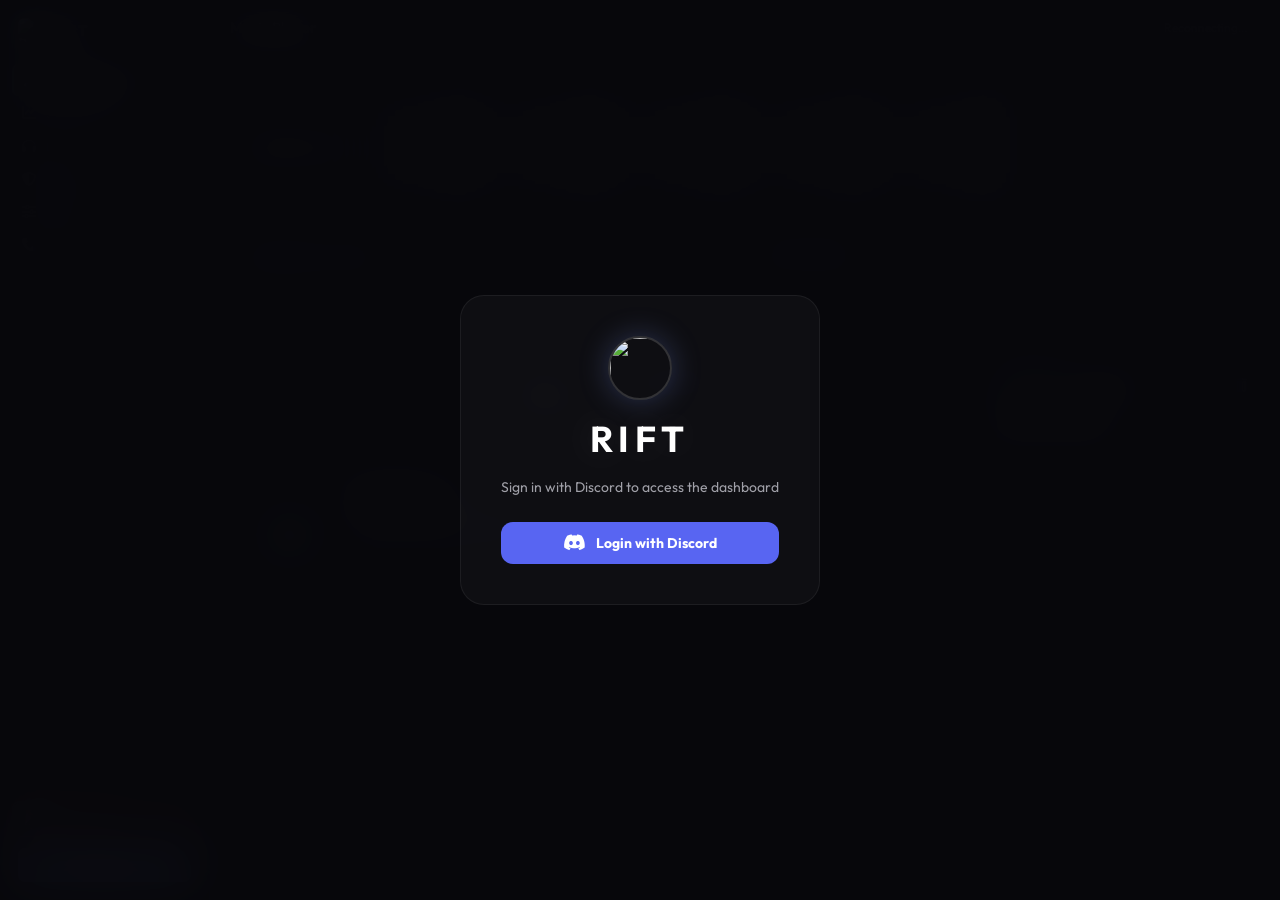
==== commit 3ae93788: "new vccall module tab" ====
--- a/dashboard.html
+++ b/dashboard.html
@@ -46,6 +46,10 @@
                     <i class="fa-solid fa-sliders"></i>
                     <span>Settings</span>
                 </li>
+                <li data-tab="vccall">
+                    <i class="fa-solid fa-phone"></i>
+                    <span>VC Calls</span>
+                </li>
             </ul>
 
             <!-- Ko-fi tip button -->
@@ -102,6 +106,10 @@
                     <i class="fa-solid fa-sliders"></i>
                     <span>Settings</span>
                 </button>
+                <button class="mobile-tab" data-maintab="vccall" onclick="mobileSwitchTab('vccall',this)">
+                    <i class="fa-solid fa-phone"></i>
+                    <span>Calls</span>
+                </button>
             </nav>
 
             <div class="content-scroll-area">
@@ -971,9 +979,9 @@
                                 <div class="settings-font-options" id="fontOptions">
                                     <button class="font-opt active" data-font="Outfit" onclick="setFont('Outfit',this)" style="font-family:'Outfit'">Outfit</button>
                                     <button class="font-opt" data-font="Inter" onclick="setFont('Inter',this)" style="font-family:'Inter'">Inter</button>
-                                    <button class="font-opt" data-font="'Space Grotesk'" onclick="setFont(&quot;Space Grotesk&quot;,this)" style="font-family:'Space Grotesk'">Space Grotesk</button>
-                                    <button class="font-opt" data-font="'JetBrains Mono'" onclick="setFont(&quot;JetBrains Mono&quot;,this)" style="font-family:'JetBrains Mono'">JetBrains Mono</button>
-                                    <button class="font-opt" data-font="'DM Sans'" onclick="setFont(&quot;DM Sans&quot;,this)" style="font-family:'DM Sans'">DM Sans</button>
+                                    <button class="font-opt" data-font="'Space Grotesk'" onclick="setFont('Space Grotesk',this)" style="font-family:'Space Grotesk'">Space Grotesk</button>
+                                    <button class="font-opt" data-font="'JetBrains Mono'" onclick="setFont('JetBrains Mono',this)" style="font-family:'JetBrains Mono'">JetBrains Mono</button>
+                                    <button class="font-opt" data-font="'DM Sans'" onclick="setFont('DM Sans',this)" style="font-family:'DM Sans'">DM Sans</button>
                                 </div>
                             </div>
 
@@ -1038,6 +1046,35 @@
                             </div>
                         </div>
 
+                        <!-- VC Call Relay -->
+                        <div class="settings-group glass">
+                            <div class="settings-group-title"><i class="fa-solid fa-phone-volume"></i> VC Call Relay</div>
+
+                            <div class="settings-row">
+                                <div class="settings-row-info">
+                                    <span class="settings-row-label">Live Speaking Visualiser</span>
+                                    <span class="settings-row-desc">Animate audio bars when someone is talking</span>
+                                </div>
+                                <label class="settings-toggle">
+                                    <input type="checkbox" id="prefVcVisualizer" checked
+                                           onchange="savePref('vcVisualizer', this.checked); if(typeof applyVcPrefVisualizer==='function') applyVcPrefVisualizer(this.checked)">
+                                    <span class="toggle-track"><span class="toggle-thumb"></span></span>
+                                </label>
+                            </div>
+
+                            <div class="settings-row">
+                                <div class="settings-row-info">
+                                    <span class="settings-row-label">Speaking Ring Pulse</span>
+                                    <span class="settings-row-desc">Glow ring around avatar when speaking</span>
+                                </div>
+                                <label class="settings-toggle">
+                                    <input type="checkbox" id="prefVcRingPulse" checked
+                                           onchange="savePref('vcRingPulse', this.checked); if(typeof applyVcPrefRingPulse==='function') applyVcPrefRingPulse(this.checked)">
+                                    <span class="toggle-track"><span class="toggle-thumb"></span></span>
+                                </label>
+                            </div>
+                        </div>
+
                         <!-- Danger zone -->
                         <div class="settings-group glass settings-danger">
                             <div class="settings-group-title"><i class="fa-solid fa-triangle-exclamation"></i> Account</div>
@@ -1062,11 +1099,50 @@
                     </div>
                 </section>
 
-            </div>
-        </main>
-    </div>
-
-    <!-- Fix Audio Modal -->
+                <section id="vccall" class="tab-pane">
+                    <div class="vc-tab-wrap">
+
+                        <!-- Header -->
+                        <div class="vc-tab-header">
+                            <div class="vc-tab-title-row">
+                                <div class="vc-tab-title-left">
+                                    <i class="fa-solid fa-phone-volume vc-tab-icon"></i>
+                                    <div>
+                                        <h2 class="vc-tab-title">VC Call Relay</h2>
+                                        <p class="vc-tab-sub">Visualiser &amp; controller — audio stays in Discord</p>
+                                    </div>
+                                </div>
+                                <div class="vc-conn-status">
+                                    <div class="vc-conn-dot" id="vcCallDot"></div>
+                                    <span id="vcCallConnStatus">Connecting…</span>
+                                </div>
+                            </div>
+                        </div>
+
+                        <!-- Guild picker (reuses same guild list) -->
+                        <div class="vc-guild-row glass">
+                            <label class="vc-guild-label"><i class="fa-solid fa-server"></i> Server</label>
+                            <div class="guild-dropdown" id="vcGuildDropdown" style="flex:1;max-width:280px">
+                                <div class="guild-dropdown-selected" id="vcGuildDropdownSelected" onclick="toggleVcGuildDropdown()">
+                                    <span id="vcGuildDropdownText">Select a server…</span>
+                                    <i class="fa-solid fa-chevron-down" style="font-size:11px;opacity:.5"></i>
+                                </div>
+                                <div class="guild-dropdown-menu hidden" id="vcGuildDropdownMenu"></div>
+                            </div>
+                        </div>
+
+                        <!-- Dynamic content area -->
+                        <div id="vcCallContent" class="vc-call-content">
+                            <div class="vc-loading">
+                                <i class="fa-solid fa-circle-notch fa-spin"></i>
+                                <span>Loading…</span>
+                            </div>
+                        </div>
+
+                    </div>
+                </section>
+
+
     <div class="mod-modal-overlay hidden" id="fixModalOverlay" onclick="closeFixModal()">
         <div class="mod-modal glass fix-modal" onclick="event.stopPropagation()">
             <div class="mod-modal-header">
@@ -1132,6 +1208,7 @@
     <script src="assets/js/lastfm.js"></script>
     <script src="assets/js/moderation.js"></script>
     <script src="assets/js/settings.js"></script>
+    <script src="assets/js/vccall.js"></script>
     <script>
         function openSidebar() {
             document.getElementById('sidebar').classList.add('open');
@@ -1156,7 +1233,7 @@
             if (btn) btn.classList.add('active');
             // Update top bar title
             const titles = { music:'Music Player', stocks:'Stock Market', lastfm:'Last.fm',
-                             moderation:'Moderation & Analytics', settings:'Settings' };
+                             moderation:'Moderation & Analytics', settings:'Settings', vccall:'VC Calls' };
             const titleEl = document.getElementById('activeTabTitle');
             if (titleEl) titleEl.textContent = titles[tab] || tab;
             // Fire init hooks
@@ -1164,6 +1241,7 @@
             if (tab === 'lastfm'     && typeof window.initLastfm     === 'function') window.initLastfm();
             if (tab === 'moderation' && typeof window.initModeration === 'function') window.initModeration();
             if (tab === 'settings'   && typeof window.initSettings   === 'function') window.initSettings();
+            if (tab === 'vccall'     && typeof window.initVcCall     === 'function') window.initVcCall();
             // Also sync desktop sidebar nav highlight
             document.querySelectorAll('.nav-links li').forEach(l => {
                 l.classList.toggle('active', l.dataset.tab === tab);
--- a/assets/css/dashboard.css
+++ b/assets/css/dashboard.css
@@ -5067,4 +5067,1011 @@
     .tab-guild-selected { min-width: 120px; font-size: 12px; }
     .mod-server-row .tab-guild-selected { max-width: 100%; }
     .stocks-header-right { flex-wrap: wrap; gap: 6px; }
+}
+
+/* ── ForceNick action buttons ──────────────── */
+.mod-action-btn.forcenick {
+    background: rgba(114,137,218,0.1);
+    border-color: rgba(114,137,218,0.25);
+    color: var(--primary);
+}
+.mod-action-btn.forcenick:hover {
+    background: rgba(114,137,218,0.2);
+    border-color: rgba(114,137,218,0.5);
+}
+.mod-action-btn.forcenick-reset {
+    background: rgba(67,181,129,0.08);
+    border-color: rgba(67,181,129,0.2);
+    color: var(--success);
+}
+.mod-action-btn.forcenick-reset:hover {
+    background: rgba(67,181,129,0.16);
+    border-color: rgba(67,181,129,0.4);
+}
+
+/* ═══════════════════════════════════════════════════════════
+   DESIGN REFRESH — Clean, tight, flat. Desktop only (>768px)
+   Overrides the heavy/glowy defaults above.
+   Mobile breakpoints below 768px are not affected.
+═══════════════════════════════════════════════════════════ */
+@media (min-width: 769px) {
+
+    /* ── Variables ─────────────────────────── */
+    :root {
+        --glass-bg:     rgba(255,255,255,0.025);
+        --glass-border: rgba(255,255,255,0.06);
+        --sidebar-bg:   #0f0f11;
+        --bg-dark:      #0f0f11;
+        --primary-glow: rgba(114,137,218,0.2);
+    }
+
+    /* ── Body — kill background gradients ──── */
+    body {
+        background-color: #0f0f11;
+        background-image: none;
+    }
+
+    /* ── Stars canvas — subtler ─────────────── */
+    #dashboard-stars-canvas { opacity: 0.12; }
+
+    /* ── Glass container — no blur ──────────── */
+    .glass-container { backdrop-filter: none; }
+
+    /* ── Sidebar — narrower, tighter ────────── */
+    .sidebar {
+        width: 210px;
+        padding: 18px 12px;
+        background: #0f0f11;
+        border-right: 1px solid rgba(255,255,255,0.05);
+    }
+
+    .sidebar-header .logo {
+        font-size: 15px;
+        letter-spacing: 1.5px;
+        margin-bottom: 22px;
+        padding: 0 6px;
+        gap: 8px;
+    }
+
+    .sidebar-logo-img {
+        width: 24px;
+        height: 24px;
+        border-radius: 6px;
+        box-shadow: none;
+        border: none;
+    }
+
+    /* ── Nav links — compact, flat ───────────── */
+    .nav-links li {
+        padding: 8px 10px;
+        border-radius: 7px;
+        margin-bottom: 1px;
+        gap: 10px;
+        font-size: 13px;
+    }
+
+    .nav-links li i { font-size: 14px; }
+
+    .nav-links li:hover {
+        background: rgba(255,255,255,0.04);
+        box-shadow: none;
+        color: #fff;
+    }
+
+    .nav-links li.active {
+        background: rgba(255,255,255,0.06);
+        border-left: 2px solid var(--primary);
+        color: #fff;
+        box-shadow: none;
+    }
+
+    .nav-coming-soon {
+        padding: 8px 10px;
+        margin-bottom: 1px;
+        border-radius: 7px;
+        gap: 10px;
+        font-size: 13px;
+    }
+    .nav-coming-soon i { font-size: 14px; }
+
+    /* ── Top bar — smaller ───────────────────── */
+    .top-bar {
+        padding: 14px 20px;
+        border-bottom: 1px solid rgba(255,255,255,0.05);
+    }
+
+    .top-bar h1 { font-size: 15px; font-weight: 600; }
+
+    .system-status {
+        padding: 5px 12px;
+        border-radius: 6px;
+        font-size: 12px;
+        background: transparent;
+        border-color: rgba(255,255,255,0.05);
+        gap: 6px;
+    }
+
+    .status-indicator.online {
+        box-shadow: none;
+        width: 6px; height: 6px;
+    }
+
+    /* ── Content area ────────────────────────── */
+    .content-scroll-area { padding: 14px 18px 18px; }
+
+    /* ── Glass cards — flat, tight ───────────── */
+    .glass {
+        border-radius: 10px;
+        padding: 14px 16px;
+        border-color: rgba(255,255,255,0.055);
+        background: rgba(255,255,255,0.025);
+    }
+
+    .stat-card:hover { transform: none; background: rgba(255,255,255,0.04); }
+    .stat-card i { font-size: 18px; margin-bottom: 8px; }
+    .stat-val { font-size: 22px; }
+    .stat-label { font-size: 12px; letter-spacing: 0.5px; }
+
+    /* ── Music layout ────────────────────────── */
+    .music-layout { height: calc(100vh - 118px); }
+
+    #panelPlayer { border-radius: 10px; margin: 0 3px 0 0; }
+    #panelLyrics { margin: 0 3px; }
+    #panelQueue  { margin: 0 0 0 3px; }
+
+    .player-main { padding: 16px; }
+
+    /* ── Album art — smaller ─────────────────── */
+    .album-art {
+        width: 80px;
+        height: 80px;
+        border-radius: 8px;
+        font-size: 32px;
+        box-shadow: none;
+    }
+
+    .now-playing { gap: 14px; padding-bottom: 12px; }
+
+    .track-details h2 { font-size: 16px; margin-bottom: 4px; }
+    .track-details p  { font-size: 13px; }
+
+    /* ── Controls — tighter ──────────────────── */
+    .player-controls { gap: 12px; }
+    .control-buttons { gap: 16px; }
+
+    .btn-main {
+        width: 36px;
+        height: 36px;
+        font-size: 14px;
+        box-shadow: none;
+    }
+
+    .btn-main:hover {
+        transform: scale(1.05);
+        box-shadow: none;
+    }
+
+    .btn-icon { font-size: 16px; }
+    .btn-icon.btn-sm { font-size: 14px; }
+    .btn-icon:hover { transform: none; color: #fff; }
+
+    .btn-icon.active {
+        color: var(--primary);
+        text-shadow: none;
+    }
+
+    /* ── Seek bar — thinner ──────────────────── */
+    input[type="range"] { height: 3px; }
+
+    input[type="range"]::-webkit-slider-thumb {
+        width: 12px;
+        height: 12px;
+        box-shadow: none;
+        margin-top: -4px;
+    }
+
+    input[type="range"]::-webkit-slider-thumb:hover {
+        transform: scale(1.1);
+        box-shadow: none;
+    }
+
+    .seek-bar-container { font-size: 11px; gap: 10px; }
+
+    /* ── Volume ──────────────────────────────── */
+    .volume-control { gap: 10px; }
+
+    /* ── Search ──────────────────────────────── */
+    .music-search-container { margin: 10px 0 14px; }
+
+    .search-box {
+        padding: 8px 12px;
+        border-radius: 8px;
+    }
+
+    .search-box:focus-within {
+        border-color: rgba(114,137,218,0.5);
+        box-shadow: none;
+    }
+
+    .search-box input { font-size: 13px; }
+    .search-results-dropdown { border-radius: 8px; margin-top: 4px; }
+    .search-item { padding: 8px 12px; gap: 10px; }
+    .search-item img { width: 32px; height: 32px; border-radius: 5px; }
+    .search-item-title { font-size: 13px; }
+    .search-item-author { font-size: 11px; }
+
+    /* ── Lyrics panel ────────────────────────── */
+    .lyrics-panel { padding: 16px; }
+    .lyrics-panel h3 { font-size: 11px; margin-bottom: 12px; }
+    .lyric-line { font-size: 17px; margin-bottom: 12px; }
+    .lyric-line.active {
+        font-size: 20px;
+        text-shadow: none;
+        color: #fff;
+    }
+
+    /* ── Queue sidebar ───────────────────────── */
+    .music-sidebar { padding: 14px; }
+
+    .queue-item {
+        padding: 7px 10px;
+        border-radius: 6px;
+        margin-bottom: 2px;
+        background: transparent;
+    }
+
+    .queue-item:hover {
+        background: rgba(255,255,255,0.04);
+        border-color: transparent;
+    }
+
+    .q-title  { font-size: 12px; margin-bottom: 1px; }
+    .q-author { font-size: 11px; }
+    .q-controls { margin-top: 4px; }
+
+    .q-btn:hover {
+        background: var(--primary);
+        box-shadow: none;
+    }
+
+    .q-btn.danger:hover {
+        background: var(--danger);
+        box-shadow: none;
+    }
+
+    /* ── Guild dropdown ──────────────────────── */
+    .guild-dropdown { margin-bottom: 10px; }
+
+    .guild-dropdown-selected {
+        padding: 7px 10px;
+        border-radius: 7px;
+        font-size: 12px;
+    }
+
+    .guild-dropdown-menu { border-radius: 8px; }
+    .guild-dropdown-item { padding: 8px 10px; font-size: 12px; }
+
+    /* ── User card ───────────────────────────── */
+    .user-card {
+        background: transparent;
+        border: none;
+        border-top: 1px solid rgba(255,255,255,0.05);
+        border-radius: 0;
+        padding: 10px 6px 0;
+        gap: 8px;
+    }
+
+    .user-avatar {
+        width: 28px;
+        height: 28px;
+        box-shadow: none;
+    }
+
+    .user-name { font-size: 12px; }
+    .user-disc { font-size: 10px; }
+
+    /* ── Login btn ───────────────────────────── */
+    .login-btn {
+        border-radius: 7px;
+        padding: 9px;
+        font-size: 13px;
+    }
+
+    .login-btn:hover { box-shadow: none; }
+
+    /* ── CFY bar ─────────────────────────────── */
+    .cfy-bar { padding: 10px 14px; border-radius: 10px; gap: 12px; }
+    .cfy-card { width: 100px; }
+    .cfy-art  { height: 65px; border-radius: 7px; }
+    .cfy-track  { font-size: 11px; }
+    .cfy-artist { font-size: 10px; }
+    .cfy-genre  { font-size: 9px; }
+
+    /* ── History row ─────────────────────────── */
+    .music-history-card { padding: 12px 14px; border-radius: 10px; }
+    .mhi-art { width: 32px; height: 32px; border-radius: 5px; }
+    .mhi-title  { font-size: 11px; }
+    .mhi-artist { font-size: 10px; }
+
+    /* ── Player top row ──────────────────────── */
+    .player-top-row { margin-bottom: 8px; gap: 8px; }
+
+    .fix-audio-btn {
+        padding: 7px 10px;
+        border-radius: 7px;
+        font-size: 12px;
+    }
+
+    /* ── VC prompt ───────────────────────────── */
+    .vc-auto-prompt {
+        border-radius: 8px;
+        padding: 10px 14px;
+        font-size: 13px;
+    }
+
+    .vc-auto-btn {
+        padding: 6px 12px;
+        border-radius: 6px;
+        font-size: 12px;
+    }
+
+    /* ── Waveform ────────────────────────────── */
+    #waveformCanvas { margin: 8px 0; }
+
+    /* ── Panel resizer ───────────────────────── */
+    .panel-resizer::after { background: rgba(255,255,255,0.05); }
+    .panel-resizer:hover::after,
+    .panel-resizer.dragging::after {
+        background: rgba(255,255,255,0.15);
+        box-shadow: none;
+    }
+
+    /* ── Stocks ──────────────────────────────── */
+    .stocks-header { border-radius: 10px; padding: 12px 16px; }
+    .stocks-header h2 { font-size: 15px; }
+    .stock-chart-card { border-radius: 10px; }
+    .stocks-portfolio-card { border-radius: 10px; }
+    .market-table-card { border-radius: 10px; }
+    .stocks-leaderboard-card { border-radius: 10px; }
+    .portfolio-stat-val { font-size: 15px; }
+
+    /* ── Last.fm ─────────────────────────────── */
+    .lastfm-profile-card { border-radius: 10px; }
+    .lastfm-chart-card   { border-radius: 10px; }
+
+    /* ── Moderation ──────────────────────────── */
+    .mod-stat-card { border-radius: 10px; padding: 10px 14px; }
+    .mod-stat-val  { font-size: 18px; }
+    .mod-log-section { border-radius: 10px; }
+    .mod-action-btn {
+        border-radius: 7px;
+        font-size: 12px;
+        padding: 8px 10px;
+    }
+
+    /* ── Settings ────────────────────────────── */
+    .settings-group { border-radius: 10px; padding: 16px; }
+
+    /* ── Ko-fi ───────────────────────────────── */
+    .kofi-btn { border-radius: 7px; font-size: 11px; padding: 7px 12px; }
+
+    /* ── Section labels in sidebar ───────────── */
+    .sidebar-section-label {
+        font-size: 9px;
+        letter-spacing: 1.5px;
+        padding: 0 8px;
+        margin: 10px 0 4px;
+        color: rgba(255,255,255,0.18);
+        text-transform: uppercase;
+        font-weight: 600;
+    }
+
+    /* ── Loading shimmer ─────────────────────── */
+    .loading-shimmer { border-radius: 6px; }
+
+    /* ── Status glow — kill it ───────────────── */
+    .status-indicator.online { box-shadow: none; }
+
+    /* ── Tab guild dropdowns ─────────────────── */
+    .tab-guild-selected { border-radius: 7px; font-size: 12px; padding: 6px 10px; }
+    .tab-guild-menu     { border-radius: 8px; }
+    .tab-guild-item     { border-radius: 5px; font-size: 12px; padding: 7px 10px; }
+
+    /* ── Fade animation — snappier ───────────── */
+    @keyframes fadeIn {
+        from { opacity: 0; transform: translateY(4px); }
+        to   { opacity: 1; transform: translateY(0); }
+    }
+
+    .tab-pane { animation-duration: 0.2s; }
+
+}
+/* ════════════════════════════════════════════════════════
+   VC CALL RELAY TAB
+════════════════════════════════════════════════════════ */
+
+/* ── Wrapper & header ───────────────────────────────── */
+.vc-tab-wrap {
+    display: flex;
+    flex-direction: column;
+    gap: 20px;
+    padding: 28px;
+    max-width: 1100px;
+    margin: 0 auto;
+    width: 100%;
+}
+
+.vc-tab-header { }
+
+.vc-tab-title-row {
+    display: flex;
+    align-items: center;
+    justify-content: space-between;
+    flex-wrap: wrap;
+    gap: 12px;
+}
+
+.vc-tab-title-left {
+    display: flex;
+    align-items: center;
+    gap: 14px;
+}
+
+.vc-tab-icon {
+    font-size: 28px;
+    color: var(--primary);
+    filter: drop-shadow(0 0 8px var(--primary-glow));
+}
+
+.vc-tab-title {
+    font-size: 22px;
+    font-weight: 700;
+    color: var(--text-main);
+    margin: 0;
+}
+
+.vc-tab-sub {
+    font-size: 13px;
+    color: var(--text-muted);
+    margin: 3px 0 0;
+}
+
+/* ── Connection status dot ──────────────────────────── */
+.vc-conn-status {
+    display: flex;
+    align-items: center;
+    gap: 8px;
+    font-size: 12px;
+    color: var(--text-muted);
+}
+
+.vc-conn-dot {
+    width: 8px;
+    height: 8px;
+    border-radius: 50%;
+    background: #555;
+    transition: background 0.3s;
+}
+
+.vc-conn-dot.online {
+    background: var(--success);
+    box-shadow: 0 0 6px var(--success);
+}
+
+/* ── Guild row ──────────────────────────────────────── */
+.vc-guild-row {
+    display: flex;
+    align-items: center;
+    gap: 14px;
+    padding: 12px 18px;
+    border-radius: 12px;
+    flex-wrap: wrap;
+}
+
+.vc-guild-label {
+    font-size: 13px;
+    color: var(--text-muted);
+    white-space: nowrap;
+    display: flex;
+    align-items: center;
+    gap: 7px;
+}
+
+/* ── Call content area ──────────────────────────────── */
+.vc-call-content {
+    min-height: 320px;
+    display: flex;
+    flex-direction: column;
+}
+
+.vc-loading {
+    display: flex;
+    align-items: center;
+    justify-content: center;
+    gap: 10px;
+    height: 200px;
+    color: var(--text-muted);
+    font-size: 14px;
+}
+
+/* ── Idle UI ────────────────────────────────────────── */
+.vc-idle-wrap {
+    display: flex;
+    flex-direction: column;
+    align-items: center;
+    gap: 28px;
+    padding: 20px 0;
+}
+
+.vc-idle-hero {
+    text-align: center;
+    display: flex;
+    flex-direction: column;
+    align-items: center;
+    gap: 12px;
+}
+
+.vc-idle-icon {
+    width: 72px;
+    height: 72px;
+    border-radius: 50%;
+    background: linear-gradient(135deg, var(--primary), color-mix(in srgb, var(--primary) 60%, #000));
+    display: flex;
+    align-items: center;
+    justify-content: center;
+    font-size: 28px;
+    color: #fff;
+    box-shadow: 0 0 32px var(--primary-glow);
+}
+
+.vc-idle-title {
+    font-size: 22px;
+    font-weight: 700;
+    color: var(--text-main);
+}
+
+.vc-idle-sub {
+    font-size: 14px;
+    color: var(--text-muted);
+    max-width: 400px;
+    line-height: 1.55;
+}
+
+.vc-action-cards {
+    display: grid;
+    grid-template-columns: 1fr 1fr;
+    gap: 16px;
+    width: 100%;
+    max-width: 780px;
+}
+
+@media (max-width: 600px) {
+    .vc-action-cards { grid-template-columns: 1fr; }
+}
+
+.vc-action-card {
+    display: flex;
+    align-items: center;
+    gap: 14px;
+    padding: 18px 20px;
+    border-radius: 14px;
+    flex-wrap: wrap;
+}
+
+.vc-action-card-icon {
+    width: 40px;
+    height: 40px;
+    border-radius: 10px;
+    background: rgba(255,255,255,0.06);
+    border: 1px solid var(--glass-border);
+    display: flex;
+    align-items: center;
+    justify-content: center;
+    font-size: 16px;
+    color: var(--primary);
+    flex-shrink: 0;
+}
+
+.vc-action-card-body {
+    flex: 1;
+    display: flex;
+    flex-direction: column;
+    gap: 3px;
+    min-width: 0;
+}
+
+.vc-action-card-title {
+    font-size: 14px;
+    font-weight: 600;
+    color: var(--text-main);
+}
+
+.vc-action-card-desc {
+    font-size: 12px;
+    color: var(--text-muted);
+}
+
+.vc-join-row {
+    display: flex;
+    gap: 8px;
+    align-items: center;
+}
+
+.vc-code-input {
+    width: 90px;
+    padding: 9px 12px;
+    border-radius: 9px;
+    background: rgba(255,255,255,0.05);
+    border: 1px solid var(--glass-border);
+    color: var(--text-main);
+    font-size: 14px;
+    font-weight: 600;
+    letter-spacing: 0.1em;
+    text-transform: uppercase;
+    outline: none;
+    font-family: 'JetBrains Mono', monospace;
+    transition: border-color 0.2s;
+}
+
+.vc-code-input:focus {
+    border-color: var(--primary);
+    box-shadow: 0 0 0 2px var(--primary-glow);
+}
+
+.vc-idle-hint {
+    font-size: 12px;
+    color: rgba(160,160,168,0.6);
+    display: flex;
+    align-items: center;
+    gap: 7px;
+    text-align: center;
+}
+
+/* ── Buttons ────────────────────────────────────────── */
+.vc-btn {
+    padding: 9px 18px;
+    border-radius: 9px;
+    font-size: 13px;
+    font-weight: 600;
+    font-family: inherit;
+    border: none;
+    cursor: pointer;
+    display: inline-flex;
+    align-items: center;
+    gap: 7px;
+    transition: opacity 0.2s, transform 0.15s, box-shadow 0.2s;
+    white-space: nowrap;
+}
+
+.vc-btn:hover:not(:disabled) {
+    opacity: 0.88;
+    transform: translateY(-1px);
+}
+
+.vc-btn:disabled {
+    opacity: 0.45;
+    cursor: not-allowed;
+}
+
+.vc-btn-primary {
+    background: var(--primary);
+    color: #fff;
+    box-shadow: 0 2px 12px var(--primary-glow);
+}
+
+.vc-btn-danger {
+    background: var(--danger);
+    color: #fff;
+    box-shadow: 0 2px 12px rgba(240,71,71,0.35);
+}
+
+/* ── Active call UI ─────────────────────────────────── */
+.vc-active-wrap {
+    display: flex;
+    flex-direction: column;
+    gap: 20px;
+}
+
+.vc-active-header {
+    display: flex;
+    align-items: center;
+    justify-content: space-between;
+    padding: 14px 20px;
+    border-radius: 12px;
+    flex-wrap: wrap;
+    gap: 12px;
+}
+
+.vc-active-header-left {
+    display: flex;
+    align-items: center;
+    gap: 14px;
+}
+
+.vc-live-dot {
+    width: 10px;
+    height: 10px;
+    border-radius: 50%;
+    background: var(--danger);
+    box-shadow: 0 0 8px var(--danger);
+    animation: vc-pulse-dot 1.6s ease-in-out infinite;
+    flex-shrink: 0;
+}
+
+@keyframes vc-pulse-dot {
+    0%, 100% { opacity: 1; }
+    50%       { opacity: 0.4; }
+}
+
+.vc-active-code {
+    font-size: 14px;
+    color: var(--text-main);
+    font-weight: 500;
+}
+
+.vc-active-code kbd {
+    display: inline-block;
+    background: rgba(255,255,255,0.08);
+    border: 1px solid var(--glass-border);
+    border-radius: 6px;
+    padding: 2px 8px;
+    font-family: 'JetBrains Mono', monospace;
+    font-size: 13px;
+    letter-spacing: 0.08em;
+    margin-left: 4px;
+}
+
+.vc-active-elapsed {
+    font-size: 13px;
+    color: var(--text-muted);
+    font-family: 'JetBrains Mono', monospace;
+}
+
+/* ── Two-side layout ─────────────────────────────────── */
+.vc-sides-grid {
+    display: grid;
+    grid-template-columns: 1fr auto 1fr;
+    gap: 16px;
+    align-items: start;
+}
+
+@media (max-width: 700px) {
+    .vc-sides-grid {
+        grid-template-columns: 1fr;
+    }
+    .vc-sides-divider {
+        flex-direction: row !important;
+    }
+}
+
+.vc-sides-divider {
+    display: flex;
+    flex-direction: column;
+    align-items: center;
+    justify-content: center;
+    gap: 10px;
+    padding: 24px 4px;
+}
+
+.vc-sides-divider-line {
+    flex: 1;
+    width: 1px;
+    background: var(--glass-border);
+    min-height: 40px;
+}
+
+.vc-sides-divider-icon {
+    color: var(--text-muted);
+    font-size: 16px;
+    background: rgba(255,255,255,0.04);
+    border: 1px solid var(--glass-border);
+    width: 32px;
+    height: 32px;
+    border-radius: 50%;
+    display: flex;
+    align-items: center;
+    justify-content: center;
+    flex-shrink: 0;
+}
+
+.vc-side {
+    border-radius: 14px;
+    padding: 18px;
+    display: flex;
+    flex-direction: column;
+    gap: 16px;
+}
+
+.vc-side-empty {
+    align-items: center;
+    justify-content: center;
+    min-height: 160px;
+    border-radius: 14px;
+}
+
+.vc-side-waiting {
+    font-size: 14px;
+    color: var(--text-muted);
+    display: flex;
+    align-items: center;
+    gap: 9px;
+}
+
+.vc-side-header {
+    display: flex;
+    align-items: center;
+    gap: 12px;
+}
+
+.vc-side-guild-icon {
+    width: 36px;
+    height: 36px;
+    border-radius: 50%;
+    object-fit: cover;
+    border: 1px solid var(--glass-border);
+    flex-shrink: 0;
+}
+
+.vc-side-info {
+    display: flex;
+    flex-direction: column;
+    gap: 2px;
+    min-width: 0;
+}
+
+.vc-side-guild-name {
+    font-size: 14px;
+    font-weight: 600;
+    color: var(--text-main);
+    overflow: hidden;
+    text-overflow: ellipsis;
+    white-space: nowrap;
+}
+
+.vc-side-vc-name {
+    font-size: 12px;
+    color: var(--text-muted);
+    display: flex;
+    align-items: center;
+    gap: 5px;
+}
+
+/* ── Avatar grid ─────────────────────────────────────── */
+.vc-avatars-grid {
+    display: flex;
+    flex-wrap: wrap;
+    gap: 18px;
+    justify-content: center;
+    padding: 8px 0;
+}
+
+.vc-no-members {
+    font-size: 13px;
+    color: var(--text-muted);
+    display: flex;
+    align-items: center;
+    gap: 8px;
+    padding: 24px;
+}
+
+.vc-avatar-card {
+    display: flex;
+    flex-direction: column;
+    align-items: center;
+    gap: 8px;
+    width: 72px;
+}
+
+/* ── Speaking ring ───────────────────────────────────── */
+.vc-avatar-wrap {
+    position: relative;
+    width: 60px;
+    height: 60px;
+    display: flex;
+    align-items: center;
+    justify-content: center;
+}
+
+.vc-ring {
+    position: absolute;
+    inset: -4px;
+    border-radius: 50%;
+    border: 2.5px solid transparent;
+    transition: border-color 0.15s, box-shadow 0.15s;
+    pointer-events: none;
+}
+
+.vc-ring.speaking {
+    border-color: var(--success);
+    box-shadow: 0 0 0 3px rgba(67,181,129,0.25), 0 0 14px rgba(67,181,129,0.45);
+    animation: vc-ring-pulse 0.7s ease-in-out infinite alternate;
+}
+
+@keyframes vc-ring-pulse {
+    from { box-shadow: 0 0 0 3px rgba(67,181,129,0.15), 0 0 10px rgba(67,181,129,0.3); }
+    to   { box-shadow: 0 0 0 5px rgba(67,181,129,0.35), 0 0 20px rgba(67,181,129,0.6); }
+}
+
+.vc-avatar-img {
+    width: 52px;
+    height: 52px;
+    border-radius: 50%;
+    object-fit: cover;
+    border: 2px solid var(--glass-border);
+    display: block;
+    position: relative;
+    z-index: 1;
+}
+
+/* ── Audio bars ──────────────────────────────────────── */
+.vc-audio-bars {
+    display: flex;
+    align-items: flex-end;
+    gap: 2px;
+    height: 14px;
+}
+
+.vc-audio-bar {
+    width: 3px;
+    height: 4px;
+    border-radius: 2px;
+    background: var(--text-muted);
+    opacity: 0.35;
+    transition: height 0.1s, opacity 0.15s, background 0.15s;
+}
+
+.vc-audio-bar.active {
+    opacity: 1;
+    background: var(--success);
+}
+
+.vc-audio-bar.active:nth-child(1) { animation: vc-bar 0.55s ease-in-out infinite alternate; }
+.vc-audio-bar.active:nth-child(2) { animation: vc-bar 0.4s  ease-in-out infinite alternate 0.12s; }
+.vc-audio-bar.active:nth-child(3) { animation: vc-bar 0.65s ease-in-out infinite alternate 0.25s; }
+
+@keyframes vc-bar {
+    from { height: 3px;  }
+    to   { height: 13px; }
+}
+
+.vc-avatar-name {
+    font-size: 11px;
+    color: var(--text-muted);
+    text-align: center;
+    overflow: hidden;
+    text-overflow: ellipsis;
+    white-space: nowrap;
+    width: 100%;
+    max-width: 72px;
+}
+
+/* ── Toast ───────────────────────────────────────────── */
+#vcToast {
+    position: fixed;
+    bottom: 28px;
+    left: 50%;
+    transform: translateX(-50%) translateY(20px);
+    background: rgba(30,30,38,0.96);
+    border: 1px solid var(--glass-border);
+    color: var(--text-main);
+    padding: 10px 22px;
+    border-radius: 30px;
+    font-size: 13px;
+    font-weight: 500;
+    backdrop-filter: blur(12px);
+    z-index: 9999;
+    opacity: 0;
+    pointer-events: none;
+    transition: opacity 0.25s, transform 0.25s;
+    white-space: nowrap;
+}
+
+#vcToast.show {
+    opacity: 1;
+    transform: translateX(-50%) translateY(0);
+}
+
+#vcToast.vc-toast-error {
+    border-color: var(--danger);
+    box-shadow: 0 0 12px rgba(240,71,71,0.25);
 }
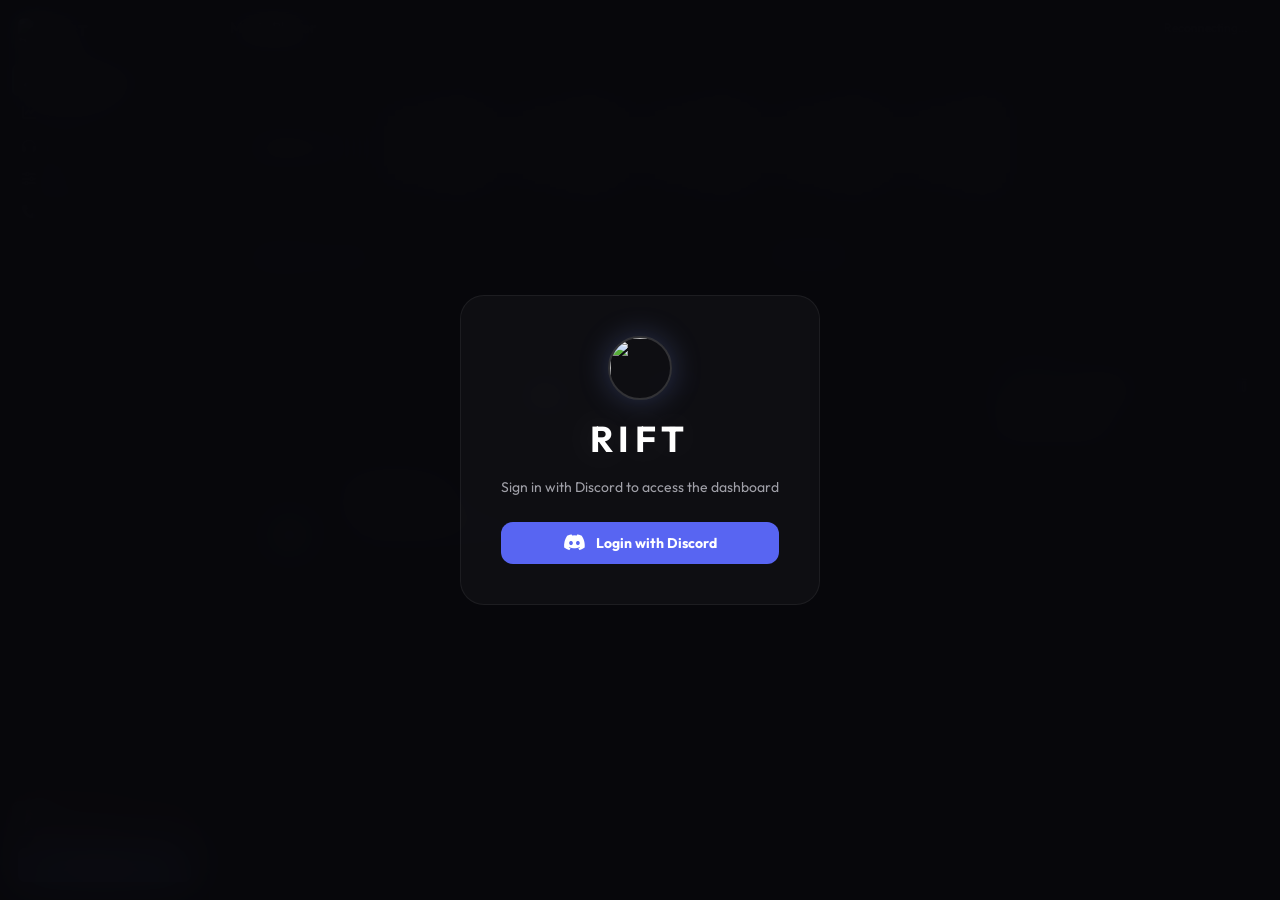
==== commit ee254ba4: "feat: Add a secure client-side verification page with browser fingerprinting, new dashboard styling " ====
--- a/dashboard.html
+++ b/dashboard.html
@@ -38,17 +38,14 @@
                     <i class="fa-solid fa-headphones"></i>
                     <span>Last.fm</span>
                 </li>
-                <li data-tab="moderation">
-                    <i class="fa-solid fa-shield-halved"></i>
-                    <span>Moderation & Analytics</span>
-                </li>
+
                 <li data-tab="settings">
                     <i class="fa-solid fa-sliders"></i>
                     <span>Settings</span>
                 </li>
                 <li data-tab="vccall">
                     <i class="fa-solid fa-phone"></i>
-                    <span>VC Calls</span>
+                    <span>Voice Calls</span>
                 </li>
             </ul>
 
@@ -98,10 +95,7 @@
                     <i class="fa-solid fa-headphones"></i>
                     <span>Last.fm</span>
                 </button>
-                <button class="mobile-tab" data-maintab="moderation" onclick="mobileSwitchTab('moderation',this)">
-                    <i class="fa-solid fa-shield-halved"></i>
-                    <span>Mod</span>
-                </button>
+>
                 <button class="mobile-tab" data-maintab="settings" onclick="mobileSwitchTab('settings',this)">
                     <i class="fa-solid fa-sliders"></i>
                     <span>Settings</span>
@@ -585,6 +579,72 @@
 
                         </div>
 
+                        <!-- Full-width: Chart Builder -->
+                        <div class="glass lastfm-chart-builder" id="fmChartBuilder">
+                            <div class="lastfm-section-label">
+                                <i class="fa-solid fa-grid-2"></i> Chart Builder
+                                <span class="fm-cb-hint">Generate an image chart of your top albums or artists</span>
+                            </div>
+                            <div class="fm-cb-controls">
+                                <!-- Row 1: type + size + period -->
+                                <div class="fm-cb-row">
+                                    <div class="fm-cb-group">
+                                        <label class="fm-cb-label">Type</label>
+                                        <div class="fm-cb-btns" id="cbType">
+                                            <button class="fm-cb-btn active" data-val="albums" onclick="fmCbSet('type','albums',this)">Albums</button>
+                                            <button class="fm-cb-btn" data-val="artists" onclick="fmCbSet('type','artists',this)">Artists</button>
+                                        </div>
+                                    </div>
+                                    <div class="fm-cb-group">
+                                        <label class="fm-cb-label">Size &nbsp;<span id="cbSizeLabel">3×3</span></label>
+                                        <input type="range" class="fm-cb-slider" id="cbSize" min="1" max="7" value="3"
+                                               oninput="document.getElementById('cbSizeLabel').textContent=this.value+'×'+this.value">
+                                    </div>
+                                    <div class="fm-cb-group">
+                                        <label class="fm-cb-label">Period</label>
+                                        <div class="fm-cb-btns" id="cbPeriod">
+                                            <button class="fm-cb-btn active" data-val="7day"    onclick="fmCbSet('period','7day',this)">7D</button>
+                                            <button class="fm-cb-btn" data-val="1month"  onclick="fmCbSet('period','1month',this)">1M</button>
+                                            <button class="fm-cb-btn" data-val="3month"  onclick="fmCbSet('period','3month',this)">3M</button>
+                                            <button class="fm-cb-btn" data-val="6month"  onclick="fmCbSet('period','6month',this)">6M</button>
+                                            <button class="fm-cb-btn" data-val="12month" onclick="fmCbSet('period','12month',this)">1Y</button>
+                                            <button class="fm-cb-btn" data-val="overall" onclick="fmCbSet('period','overall',this)">All</button>
+                                        </div>
+                                    </div>
+                                </div>
+                                <!-- Row 2: style options -->
+                                <div class="fm-cb-row fm-cb-style-row">
+                                    <div class="fm-cb-group fm-cb-toggle-group">
+                                        <label class="fm-cb-label">Labels</label>
+                                        <button class="fm-cb-btn" id="cbLabels" onclick="fmCbToggle('labels',this)">Off</button>
+                                    </div>
+                                    <div class="fm-cb-group fm-cb-toggle-group">
+                                        <label class="fm-cb-label">Rounded</label>
+                                        <button class="fm-cb-btn" id="cbRounded" onclick="fmCbToggle('rounded',this)">Off</button>
+                                    </div>
+                                    <div class="fm-cb-group">
+                                        <label class="fm-cb-label">Gap &nbsp;<span id="cbGapLabel">0px</span></label>
+                                        <input type="range" class="fm-cb-slider" id="cbGap" min="0" max="20" value="0"
+                                               oninput="document.getElementById('cbGapLabel').textContent=this.value+'px'">
+                                    </div>
+                                    <div class="fm-cb-group">
+                                        <label class="fm-cb-label">Background</label>
+                                        <input type="color" class="fm-cb-color" id="cbBg" value="#141414">
+                                    </div>
+                                    <button class="fm-cb-generate-btn" onclick="fmCbGenerate()">
+                                        <i class="fa-solid fa-image"></i> Generate
+                                    </button>
+                                </div>
+                            </div>
+                            <!-- Preview area -->
+                            <div class="fm-cb-preview" id="fmCbPreview">
+                                <div class="fm-cb-placeholder">
+                                    <i class="fa-solid fa-grid-2" style="font-size:32px;opacity:0.2"></i>
+                                    <span>Configure options above and hit Generate</span>
+                                </div>
+                            </div>
+                        </div>
+
                         <!-- Full-width: Listening Heatmap -->
                         <div class="glass lastfm-heatmap-card">
                             <div class="lastfm-section-label"><i class="fa-solid fa-calendar-days"></i> Listening Heatmap <span class="lastfm-heatmap-sub">last 52 weeks</span></div>
@@ -596,284 +656,7 @@
                     </div>
                 </section>
 
-                <!-- ══════════════════════════════════════ -->
-                <!--  MODERATION TAB                        -->
-                <!-- ══════════════════════════════════════ -->
-                <section id="moderation" class="tab-pane">
-                    <div class="mod-layout">
-
-                        <!-- LEFT COLUMN -->
-                        <div class="mod-left">
-
-                            <!-- Server selector for moderation -->
-                            <div class="mod-server-row">
-                                <div class="tab-guild-dropdown" id="modGuildDropdown">
-                                    <div class="tab-guild-selected" id="modGuildSelected" onclick="toggleTabGuildDropdown('mod')">
-                                        <i class="fa-solid fa-server"></i>
-                                        <span id="modGuildLabel">Select a Server</span>
-                                        <i class="fa-solid fa-chevron-down"></i>
-                                    </div>
-                                    <div class="tab-guild-menu hidden" id="modGuildMenu"></div>
-                                </div>
-                            </div>
-
-                            <!-- Overview Stats -->
-                            <div class="mod-stats-row" id="modStatsRow">
-                                <div class="mod-stat-card glass">
-                                    <i class="fa-solid fa-gavel"></i>
-                                    <div><span class="mod-stat-val" id="modTotalCases">—</span><span class="mod-stat-label">Total Cases</span></div>
-                                </div>
-                                <div class="mod-stat-card glass">
-                                    <i class="fa-solid fa-triangle-exclamation"></i>
-                                    <div><span class="mod-stat-val" id="modTotalWarns">—</span><span class="mod-stat-label">Warns</span></div>
-                                </div>
-                                <div class="mod-stat-card glass">
-                                    <i class="fa-solid fa-hammer"></i>
-                                    <div><span class="mod-stat-val" id="modTotalBans">—</span><span class="mod-stat-label">Bans</span></div>
-                                </div>
-                                <div class="mod-stat-card glass">
-                                    <i class="fa-solid fa-clock"></i>
-                                    <div><span class="mod-stat-val" id="modTotalTimeouts">—</span><span class="mod-stat-label">Timeouts</span></div>
-                                </div>
-                                <div class="mod-stat-card glass">
-                                    <i class="fa-solid fa-shoe-prints"></i>
-                                    <div><span class="mod-stat-val" id="modTotalKicks">—</span><span class="mod-stat-label">Kicks</span></div>
-                                </div>
-                            </div>
-
-                            <!-- Activity chart -->
-                            <div class="glass mod-activity-card">
-                                <div class="mod-section-header">
-                                    <span class="mod-section-label"><i class="fa-solid fa-chart-bar"></i> 7-Day Activity</span>
-                                </div>
-                                <canvas id="modActivityChart" height="100"></canvas>
-                            </div>
-
-                            <!-- User Lookup -->
-                            <div class="glass mod-lookup-card">
-                                <div class="mod-section-header">
-                                    <span class="mod-section-label"><i class="fa-solid fa-user-magnifying-glass"></i> User Lookup</span>
-                                </div>
-                                <div class="mod-search-row">
-                                    <div class="mod-search-wrap">
-                                        <i class="fa-solid fa-magnifying-glass"></i>
-                                        <input type="text" id="modUserInput" placeholder="@mention, ID, or username..." autocomplete="off">
-                                        <div class="mod-autocomplete hidden" id="modAutocomplete"></div>
-                                    </div>
-                                    <button class="mod-lookup-btn" onclick="lookupUser()">
-                                        <i class="fa-solid fa-search"></i> Lookup
-                                    </button>
-                                </div>
-
-                                <!-- User profile result -->
-                                <div id="modUserProfile" class="mod-user-profile hidden">
-                                    <div class="mod-user-header">
-                                        <img id="modUserAvatar" src="" alt="" class="mod-user-avatar">
-                                        <div class="mod-user-info">
-                                            <div class="mod-user-name-row">
-                                                <span class="mod-user-display" id="modUserDisplay"></span>
-                                                <span class="mod-user-tag" id="modUserTag"></span>
-                                                <span class="mod-user-id" id="modUserId"></span>
-                                            </div>
-                                            <div class="mod-user-badges" id="modUserBadges"></div>
-                                            <div class="mod-user-dates" id="modUserDates"></div>
-                                        </div>
-                                    </div>
-
-                                    <!-- Roles strip -->
-                                    <div class="mod-user-roles" id="modUserRoles"></div>
-
-                                    <!-- Warn/history tabs -->
-                                    <div class="mod-user-tabs">
-                                        <button class="mod-user-tab active" data-panel="warns" onclick="switchUserTab('warns',this)">
-                                            <i class="fa-solid fa-triangle-exclamation"></i> Warnings <span class="mod-tab-count" id="modWarnCount"></span>
-                                        </button>
-                                        <button class="mod-user-tab" data-panel="history" onclick="switchUserTab('history',this)">
-                                            <i class="fa-solid fa-clock-rotate-left"></i> History
-                                        </button>
-                                        <button class="mod-user-tab" data-panel="notes" onclick="switchUserTab('notes',this)">
-                                            <i class="fa-solid fa-note-sticky"></i> Notes <span class="mod-tab-count" id="modNoteCount"></span>
-                                        </button>
-                                    </div>
-                                    <div id="modUserPanelWarns" class="mod-user-panel active">
-                                        <div id="modWarnsList" class="mod-warns-list"></div>
-                                    </div>
-                                    <div id="modUserPanelHistory" class="mod-user-panel">
-                                        <div id="modHistoryList" class="mod-history-list"></div>
-                                    </div>
-                                    <div id="modUserPanelNotes" class="mod-user-panel">
-                                        <div id="modNotesList" class="mod-notes-list"></div>
-                                        <div class="mod-add-note-row">
-                                            <input type="text" id="modNoteInput" placeholder="Add a note..." class="mod-note-input">
-                                            <button onclick="addNote()" class="mod-note-btn"><i class="fa-solid fa-plus"></i></button>
-                                        </div>
-                                    </div>
-                                </div>
-                            </div>
-                        </div>
-
-                        <!-- RIGHT COLUMN -->
-                        <div class="mod-right">
-
-                            <!-- Action Panel -->
-                            <div class="glass mod-action-card">
-                                <div class="mod-section-header">
-                                    <span class="mod-section-label"><i class="fa-solid fa-bolt"></i> Quick Actions</span>
-                                </div>
-
-                                <div class="mod-target-row">
-                                    <span class="mod-target-label">Target:</span>
-                                    <div class="mod-target-display" id="modActionTarget" onclick="document.getElementById('modUserInput').focus()">
-                                        No user selected
-                                    </div>
-                                </div>
-
-                                <!-- Action buttons grid -->
-                                <div class="mod-action-grid">
-                                    <button class="mod-action-btn warn"     onclick="openActionModal('warn')">
-                                        <i class="fa-solid fa-triangle-exclamation"></i> Warn
-                                    </button>
-                                    <button class="mod-action-btn timeout"  onclick="openActionModal('timeout')">
-                                        <i class="fa-solid fa-clock"></i> Timeout
-                                    </button>
-                                    <button class="mod-action-btn kick"     onclick="openActionModal('kick')">
-                                        <i class="fa-solid fa-shoe-prints"></i> Kick
-                                    </button>
-                                    <button class="mod-action-btn ban"      onclick="openActionModal('ban')">
-                                        <i class="fa-solid fa-hammer"></i> Ban
-                                    </button>
-                                    <button class="mod-action-btn unban"    onclick="openActionModal('unban')">
-                                        <i class="fa-solid fa-unlock"></i> Unban
-                                    </button>
-                                    <button class="mod-action-btn untimeout" onclick="openActionModal('untimeout')">
-                                        <i class="fa-solid fa-clock-rotate-left"></i> Untimeout
-                                    </button>
-                                    <button class="mod-action-btn role-add" onclick="openActionModal('role_add')">
-                                        <i class="fa-solid fa-circle-plus"></i> Add Role
-                                    </button>
-                                    <button class="mod-action-btn role-remove" onclick="openActionModal('role_remove')">
-                                        <i class="fa-solid fa-circle-minus"></i> Remove Role
-                                    </button>
-                                    <button class="mod-action-btn nick"     onclick="openActionModal('nick')">
-                                        <i class="fa-solid fa-pen"></i> Nickname
-                                    </button>
-                                    <button class="mod-action-btn clearwarns" onclick="openActionModal('clearwarns')">
-                                        <i class="fa-solid fa-eraser"></i> Clear Warns
-                                    </button>
-                                    <button class="mod-action-btn forcenick" onclick="openActionModal('forcenick')">
-                                        <i class="fa-solid fa-lock"></i> Force Nick
-                                    </button>
-                                    <button class="mod-action-btn forcenick-reset" onclick="openActionModal('forcenick_reset')">
-                                        <i class="fa-solid fa-lock-open"></i> Release Nick
-                                    </button>
-                                </div>
-                            </div>
-
-                            <!-- Ban list -->
-                            <div class="glass mod-bans-card">
-                                <div class="mod-section-header">
-                                    <span class="mod-section-label"><i class="fa-solid fa-ban"></i> Ban List</span>
-                                    <button class="btn-icon btn-sm" onclick="loadBanList()" title="Refresh">
-                                        <i class="fa-solid fa-rotate-right"></i>
-                                    </button>
-                                </div>
-                                <div class="mod-bans-search">
-                                    <input type="text" id="banSearchInput" placeholder="Search bans..." oninput="filterBans(this.value)">
-                                </div>
-                                <div id="modBanList" class="mod-ban-list">
-                                    <div class="loading-shimmer"></div>
-                                </div>
-                            </div>
-
-                            <!-- Top moderators -->
-                            <div class="glass mod-leaderboard-card">
-                                <div class="mod-section-label"><i class="fa-solid fa-star"></i> Top Moderators</div>
-                                <div id="modTopMods" class="mod-top-mods">
-                                    <div class="loading-shimmer"></div>
-                                </div>
-                            </div>
-                        </div>
-
-                        <!-- FULL-WIDTH LOG -->
-                        <div class="mod-log-section glass">
-                            <div class="mod-section-header mod-log-header">
-                                <span class="mod-section-label"><i class="fa-solid fa-scroll"></i> Mod Log</span>
-                                <div class="mod-log-filters">
-                                    <select id="modLogTypeFilter" onchange="applyLogFilters()" class="mod-filter-select">
-                                        <option value="">All Actions</option>
-                                        <option value="ban">Bans</option>
-                                        <option value="kick">Kicks</option>
-                                        <option value="warn">Warns</option>
-                                        <option value="timeout">Timeouts</option>
-                                        <option value="unban">Unbans</option>
-                                        <option value="note">Notes</option>
-                                    </select>
-                                    <input type="text" id="modLogUserFilter" placeholder="Filter by user..." class="mod-filter-input" oninput="debounceLogFilter()">
-                                    <button class="mod-filter-clear" onclick="clearLogFilters()">
-                                        <i class="fa-solid fa-xmark"></i> Clear
-                                    </button>
-                                </div>
-                            </div>
-                            <div id="modLogList" class="mod-log-list">
-                                <div class="loading-shimmer"></div>
-                            </div>
-                            <div class="mod-log-pagination">
-                                <button class="mod-page-btn" id="modLogPrev" onclick="changeLogPage(-1)" disabled>
-                                    <i class="fa-solid fa-chevron-left"></i> Prev
-                                </button>
-                                <span id="modLogPageInfo">Page 1</span>
-                                <button class="mod-page-btn" id="modLogNext" onclick="changeLogPage(1)">
-                                    Next <i class="fa-solid fa-chevron-right"></i>
-                                </button>
-                            </div>
-                        </div>
-
-                        <!-- FULL-WIDTH SERVER ANALYTICS -->
-                        <div class="analytics-section glass">
-                            <div class="analytics-header">
-                                <span class="mod-section-label"><i class="fa-solid fa-chart-line"></i> Server Analytics</span>
-                                <div class="analytics-server-info" id="analyticsServerInfo"></div>
-                                <div class="analytics-range-btns">
-                                    <button class="analytics-range-btn active" data-days="7"  onclick="setAnalyticsRange(7, this)">7D</button>
-                                    <button class="analytics-range-btn"        data-days="14" onclick="setAnalyticsRange(14,this)">14D</button>
-                                </div>
-                            </div>
-                            <div class="analytics-stats-row" id="analyticsStatsRow">
-                                <div class="analytics-stat-card">
-                                    <i class="fa-solid fa-users"></i>
-                                    <div><span class="analytics-stat-val" id="anaMembers">—</span><span class="analytics-stat-label">Members</span></div>
-                                </div>
-                                <div class="analytics-stat-card">
-                                    <i class="fa-solid fa-circle" style="color:#23a559"></i>
-                                    <div><span class="analytics-stat-val" id="anaOnline">—</span><span class="analytics-stat-label">Online</span></div>
-                                </div>
-                                <div class="analytics-stat-card">
-                                    <i class="fa-solid fa-arrow-right-to-bracket"></i>
-                                    <div><span class="analytics-stat-val" id="anaJoins">—</span><span class="analytics-stat-label">Joins (7d)</span></div>
-                                </div>
-                                <div class="analytics-stat-card">
-                                    <i class="fa-solid fa-arrow-right-from-bracket"></i>
-                                    <div><span class="analytics-stat-val" id="anaLeaves">—</span><span class="analytics-stat-label">Leaves (7d)</span></div>
-                                </div>
-                                <div class="analytics-stat-card">
-                                    <i class="fa-solid fa-message"></i>
-                                    <div><span class="analytics-stat-val" id="anaMessages">—</span><span class="analytics-stat-label">Messages (7d)</span></div>
-                                </div>
-                            </div>
-                            <div class="analytics-charts-grid">
-                                <div class="analytics-chart-card">
-                                    <div class="analytics-chart-label">Members</div>
-                                    <canvas id="anaJoinChart" height="120"></canvas>
-                                </div>
-                                <div class="analytics-chart-card">
-                                    <div class="analytics-chart-label">Messages</div>
-                                    <canvas id="anaMsgChart" height="120"></canvas>
-                                </div>
-                            </div>
-                        </div>
-
-                    </div>
-                </section>
+
 
                 <!-- ══════════════════════════════════════ -->
                 <!--  SETTINGS TAB                          -->
@@ -1108,8 +891,8 @@
                                 <div class="vc-tab-title-left">
                                     <i class="fa-solid fa-phone-volume vc-tab-icon"></i>
                                     <div>
-                                        <h2 class="vc-tab-title">VC Call Relay</h2>
-                                        <p class="vc-tab-sub">Visualiser &amp; controller — audio stays in Discord</p>
+                                        <h2 class="vc-tab-title">Voice Calls</h2>
+                                        <p class="vc-tab-sub">Cross-server calls — bot joins your VC and connects both sides</p>
                                     </div>
                                 </div>
                                 <div class="vc-conn-status">
@@ -1206,7 +989,7 @@
     <script src="assets/js/dashboard.js"></script>
     <script src="assets/js/stocks.js"></script>
     <script src="assets/js/lastfm.js"></script>
-    <script src="assets/js/moderation.js"></script>
+
     <script src="assets/js/settings.js"></script>
     <script src="assets/js/vccall.js"></script>
     <script>
@@ -1232,14 +1015,12 @@
             document.querySelectorAll('.mobile-tab').forEach(t => t.classList.remove('active'));
             if (btn) btn.classList.add('active');
             // Update top bar title
-            const titles = { music:'Music Player', stocks:'Stock Market', lastfm:'Last.fm',
-                             moderation:'Moderation & Analytics', settings:'Settings', vccall:'VC Calls' };
+            const titles = { music:'Music Player', stocks:'Stock Market', lastfm:'Last.fm', settings:'Settings', vccall:'VC Calls' };
             const titleEl = document.getElementById('activeTabTitle');
             if (titleEl) titleEl.textContent = titles[tab] || tab;
             // Fire init hooks
             if (tab === 'stocks'     && typeof window.initStocks     === 'function') window.initStocks();
             if (tab === 'lastfm'     && typeof window.initLastfm     === 'function') window.initLastfm();
-            if (tab === 'moderation' && typeof window.initModeration === 'function') window.initModeration();
             if (tab === 'settings'   && typeof window.initSettings   === 'function') window.initSettings();
             if (tab === 'vccall'     && typeof window.initVcCall     === 'function') window.initVcCall();
             // Also sync desktop sidebar nav highlight
--- a/assets/css/dashboard.css
+++ b/assets/css/dashboard.css
@@ -2184,904 +2184,7 @@
 .lb-scope-btn:hover  { color: var(--text-main); }
 .lb-scope-btn.active { background: rgba(114,137,218,0.2); border-color: var(--primary); color: var(--primary); }
 
-/* ═══════════════════════════════════════════
-   MODERATION TAB
-═══════════════════════════════════════════ */
-
-.mod-layout {
-    display: grid;
-    grid-template-columns: 1fr 360px;
-    grid-template-rows: auto auto;
-    gap: 18px;
-    padding-bottom: 20px;
-}
-
-.mod-left  { display: flex; flex-direction: column; gap: 16px; }
-.mod-right { display: flex; flex-direction: column; gap: 16px; }
-
-.mod-log-section {
-    grid-column: 1 / -1;
-    padding: 20px;
-    border-radius: 16px;
-}
-
-/* ── Stats row ───────────────────────────── */
-.mod-stats-row {
-    display: grid;
-    grid-template-columns: repeat(5, 1fr);
-    gap: 10px;
-}
-
-.mod-stat-card {
-    padding: 14px 16px;
-    border-radius: 14px;
-    display: flex;
-    align-items: center;
-    gap: 12px;
-}
-
-.mod-stat-card i { font-size: 20px; color: var(--primary); flex-shrink: 0; }
-.mod-stat-val   { display: block; font-size: 22px; font-weight: 700; line-height: 1; }
-.mod-stat-label { display: block; font-size: 10px; color: var(--text-muted); text-transform: uppercase; letter-spacing: 0.5px; margin-top: 2px; }
-
-/* ── Section labels/headers ──────────────── */
-.mod-section-label {
-    font-size: 12px;
-    font-weight: 600;
-    color: var(--text-muted);
-    text-transform: uppercase;
-    letter-spacing: 1px;
-    display: flex;
-    align-items: center;
-    gap: 7px;
-}
-
-.mod-section-label i { color: var(--primary); }
-
-.mod-section-header {
-    display: flex;
-    justify-content: space-between;
-    align-items: center;
-    margin-bottom: 14px;
-}
-
-/* ── Activity card ───────────────────────── */
-.mod-activity-card { padding: 18px; border-radius: 16px; }
-
-/* ── Lookup card ─────────────────────────── */
-.mod-lookup-card { padding: 18px; border-radius: 16px; }
-
-.mod-search-row {
-    display: flex;
-    gap: 8px;
-    margin-bottom: 14px;
-}
-
-.mod-search-wrap {
-    flex-grow: 1;
-    position: relative;
-    display: flex;
-    align-items: center;
-}
-
-.mod-search-wrap > i {
-    position: absolute;
-    left: 12px;
-    color: var(--text-muted);
-    font-size: 13px;
-    pointer-events: none;
-}
-
-.mod-search-wrap input {
-    width: 100%;
-    background: rgba(0,0,0,0.4);
-    border: 1px solid var(--glass-border);
-    border-radius: 10px;
-    color: white;
-    font-size: 14px;
-    padding: 9px 12px 9px 34px;
-    outline: none;
-    font-family: 'Outfit', sans-serif;
-    transition: 0.2s;
-}
-
-.mod-search-wrap input:focus { border-color: var(--primary); box-shadow: 0 0 8px var(--primary-glow); }
-
-.mod-lookup-btn {
-    background: var(--primary);
-    border: none;
-    border-radius: 10px;
-    color: white;
-    font-size: 13px;
-    font-weight: 600;
-    padding: 9px 16px;
-    cursor: pointer;
-    display: flex;
-    align-items: center;
-    gap: 6px;
-    transition: 0.2s;
-    white-space: nowrap;
-    font-family: 'Outfit', sans-serif;
-}
-
-.mod-lookup-btn:hover { background: #5b73c7; }
-
-/* ── Autocomplete ────────────────────────── */
-.mod-autocomplete {
-    position: absolute;
-    top: calc(100% + 4px);
-    left: 0;
-    width: 100%;
-    background: #18181b;
-    border: 1px solid rgba(114,137,218,0.3);
-    border-radius: 10px;
-    max-height: 240px;
-    overflow-y: auto;
-    z-index: 200;
-    box-shadow: 0 8px 24px rgba(0,0,0,0.6);
-}
-
-.mod-autocomplete.hidden { display: none; }
-
-.mod-ac-item {
-    display: flex;
-    align-items: center;
-    gap: 10px;
-    padding: 9px 12px;
-    cursor: pointer;
-    transition: 0.15s;
-    border-bottom: 1px solid rgba(255,255,255,0.04);
-}
-
-.mod-ac-item:last-child { border-bottom: none; }
-.mod-ac-item:hover { background: rgba(114,137,218,0.15); }
-.mod-ac-item img { width: 28px; height: 28px; border-radius: 50%; object-fit: cover; flex-shrink: 0; }
-.mod-ac-info { flex-grow: 1; overflow: hidden; }
-.mod-ac-name { display: block; font-size: 13px; font-weight: 600; }
-.mod-ac-tag  { display: block; font-size: 11px; color: var(--text-muted); }
-.mod-ac-badge { font-size: 9px; font-weight: 700; padding: 2px 6px; border-radius: 4px; white-space: nowrap; }
-.mod-ac-badge.timeout { background: rgba(249,115,22,0.2); color: #fb923c; }
-.mod-ac-badge.bot { background: rgba(114,137,218,0.2); color: var(--primary); }
-
-/* ── User profile ────────────────────────── */
-.mod-user-profile {
-    border-top: 1px solid var(--glass-border);
-    padding-top: 14px;
-    margin-top: 4px;
-}
-
-.mod-user-profile.hidden { display: none; }
-
-.mod-user-header {
-    display: flex;
-    gap: 14px;
-    margin-bottom: 12px;
-}
-
-.mod-user-avatar {
-    width: 60px;
-    height: 60px;
-    border-radius: 50%;
-    object-fit: cover;
-    border: 2px solid var(--glass-border);
-    flex-shrink: 0;
-}
-
-.mod-user-info { flex-grow: 1; overflow: hidden; }
-
-.mod-user-name-row {
-    display: flex;
-    align-items: baseline;
-    gap: 8px;
-    flex-wrap: wrap;
-    margin-bottom: 4px;
-}
-
-.mod-user-display { font-size: 17px; font-weight: 700; }
-.mod-user-tag     { font-size: 13px; color: var(--text-muted); }
-.mod-user-id      { font-size: 11px; color: rgba(160,160,168,0.5); font-family: monospace;
-                    background: rgba(0,0,0,0.3); padding: 1px 6px; border-radius: 4px; cursor: pointer; }
-
-.mod-user-badges { display: flex; flex-wrap: wrap; gap: 4px; margin-bottom: 5px; }
-
-.mod-badge {
-    font-size: 9px;
-    font-weight: 700;
-    padding: 2px 7px;
-    border-radius: 4px;
-    letter-spacing: 0.3px;
-}
-
-.mod-badge.banned    { background: rgba(240,71,71,0.2);   color: var(--danger); }
-.mod-badge.timed-out { background: rgba(249,115,22,0.2);  color: #fb923c; }
-.mod-badge.not-in    { background: rgba(160,160,168,0.15); color: var(--text-muted); }
-.mod-badge.bot       { background: rgba(114,137,218,0.2); color: var(--primary); }
-.mod-badge.warns     { background: rgba(234,179,8,0.2);   color: #fbbf24; }
-
-.mod-user-dates {
-    display: flex;
-    gap: 14px;
-    font-size: 11px;
-    color: var(--text-muted);
-    flex-wrap: wrap;
-}
-
-.mod-user-dates i { margin-right: 4px; }
-
-.mod-user-roles {
-    display: flex;
-    flex-wrap: wrap;
-    gap: 5px;
-    margin-bottom: 12px;
-}
-
-.mod-role-chip {
-    font-size: 11px;
-    padding: 2px 8px;
-    border-radius: 6px;
-    border: 1px solid rgba(255,255,255,0.15);
-    color: var(--text-muted);
-    background: rgba(255,255,255,0.04);
-}
-
-.mod-role-chip.muted { border-color: rgba(255,255,255,0.06); color: rgba(160,160,168,0.4); }
-
-/* ── User tabs ───────────────────────────── */
-.mod-user-tabs {
-    display: flex;
-    gap: 4px;
-    border-bottom: 1px solid var(--glass-border);
-    margin-bottom: 10px;
-}
-
-.mod-user-tab {
-    background: none;
-    border: none;
-    color: var(--text-muted);
-    font-size: 12px;
-    font-weight: 600;
-    padding: 7px 12px;
-    cursor: pointer;
-    transition: 0.15s;
-    font-family: 'Outfit', sans-serif;
-    display: flex;
-    align-items: center;
-    gap: 5px;
-    border-bottom: 2px solid transparent;
-    margin-bottom: -1px;
-}
-
-.mod-user-tab:hover { color: var(--text-main); }
-.mod-user-tab.active { color: var(--primary); border-bottom-color: var(--primary); }
-
-.mod-tab-count {
-    background: rgba(114,137,218,0.2);
-    color: var(--primary);
-    font-size: 9px;
-    padding: 1px 5px;
-    border-radius: 10px;
-    min-width: 16px;
-    text-align: center;
-}
-
-.mod-user-panel { display: none; }
-.mod-user-panel.active { display: block; }
-
-/* ── Warns list ──────────────────────────── */
-.mod-warn-row {
-    display: flex;
-    align-items: flex-start;
-    justify-content: space-between;
-    gap: 10px;
-    padding: 8px 0;
-    border-bottom: 1px solid rgba(255,255,255,0.04);
-}
-
-.mod-warn-row:last-child { border-bottom: none; }
-.mod-warn-info { flex-grow: 1; }
-.mod-warn-reason { display: block; font-size: 13px; }
-.mod-warn-meta   { display: block; font-size: 11px; color: var(--text-muted); margin-top: 2px; }
-
-.mod-warn-del {
-    background: none;
-    border: none;
-    color: rgba(240,71,71,0.5);
-    cursor: pointer;
-    padding: 4px;
-    border-radius: 6px;
-    transition: 0.15s;
-    flex-shrink: 0;
-}
-
-.mod-warn-del:hover { color: var(--danger); background: rgba(240,71,71,0.1); }
-
-/* ── History list ────────────────────────── */
-.mod-history-row {
-    display: flex;
-    align-items: flex-start;
-    gap: 10px;
-    padding: 7px 0;
-    border-bottom: 1px solid rgba(255,255,255,0.04);
-}
-
-.mod-history-row:last-child { border-bottom: none; }
-.mod-history-info { flex-grow: 1; }
-.mod-history-reason { display: block; font-size: 12px; }
-.mod-history-meta   { display: block; font-size: 11px; color: var(--text-muted); margin-top: 2px; }
-
-/* ── Notes ───────────────────────────────── */
-.mod-note-row {
-    display: flex;
-    gap: 10px;
-    padding: 7px 0;
-    border-bottom: 1px solid rgba(255,255,255,0.04);
-}
-
-.mod-note-row:last-child { border-bottom: none; }
-.mod-note-row > i { color: #fbbf24; margin-top: 2px; flex-shrink: 0; }
-.mod-note-info { flex-grow: 1; }
-.mod-note-text { display: block; font-size: 12px; }
-.mod-note-meta { display: block; font-size: 11px; color: var(--text-muted); margin-top: 2px; }
-
-.mod-add-note-row {
-    display: flex;
-    gap: 6px;
-    margin-top: 10px;
-    border-top: 1px solid var(--glass-border);
-    padding-top: 10px;
-}
-
-.mod-note-input {
-    flex-grow: 1;
-    background: rgba(0,0,0,0.35);
-    border: 1px solid var(--glass-border);
-    border-radius: 8px;
-    color: white;
-    font-size: 13px;
-    padding: 7px 10px;
-    outline: none;
-    font-family: 'Outfit', sans-serif;
-}
-
-.mod-note-input:focus { border-color: var(--primary); }
-
-.mod-note-btn {
-    background: var(--primary);
-    border: none;
-    border-radius: 8px;
-    color: white;
-    width: 32px;
-    height: 32px;
-    display: flex;
-    align-items: center;
-    justify-content: center;
-    cursor: pointer;
-    transition: 0.2s;
-    flex-shrink: 0;
-}
-
-.mod-note-btn:hover { background: #5b73c7; }
-
-/* ── Action panel ────────────────────────── */
-.mod-action-card { padding: 18px; border-radius: 16px; }
-.mod-action-card .mod-section-label { margin-bottom: 14px; }
-
-.mod-target-row {
-    display: flex;
-    align-items: center;
-    gap: 10px;
-    margin-bottom: 14px;
-    padding: 10px 12px;
-    background: rgba(0,0,0,0.3);
-    border-radius: 10px;
-    border: 1px solid var(--glass-border);
-    cursor: pointer;
-    transition: 0.15s;
-}
-
-.mod-target-row:hover { border-color: var(--primary); }
-.mod-target-label { font-size: 11px; color: var(--text-muted); white-space: nowrap; }
-
-.mod-target-display {
-    display: flex;
-    align-items: center;
-    gap: 8px;
-    font-size: 13px;
-    font-weight: 600;
-    flex-grow: 1;
-    overflow: hidden;
-    white-space: nowrap;
-    text-overflow: ellipsis;
-}
-
-.mod-target-display img { width: 22px; height: 22px; border-radius: 50%; flex-shrink: 0; }
-.mod-target-id { font-size: 10px; color: var(--text-muted); font-family: monospace; }
-
-.mod-action-grid {
-    display: grid;
-    grid-template-columns: 1fr 1fr;
-    gap: 7px;
-}
-
-.mod-action-btn {
-    border: 1px solid var(--glass-border);
-    border-radius: 10px;
-    padding: 9px 10px;
-    font-size: 12px;
-    font-weight: 600;
-    cursor: pointer;
-    display: flex;
-    align-items: center;
-    gap: 7px;
-    transition: 0.2s;
-    font-family: 'Outfit', sans-serif;
-    background: rgba(255,255,255,0.03);
-    color: var(--text-muted);
-}
-
-.mod-action-btn:hover { color: var(--text-main); transform: translateY(-1px); }
-.mod-action-btn:active { transform: scale(0.97); }
-
-.mod-action-btn.warn      { color: #fbbf24; border-color: rgba(234,179,8,0.2); }
-.mod-action-btn.warn:hover{ background: rgba(234,179,8,0.1); }
-.mod-action-btn.timeout   { color: #fb923c; border-color: rgba(249,115,22,0.2); }
-.mod-action-btn.timeout:hover { background: rgba(249,115,22,0.1); }
-.mod-action-btn.kick      { color: #f472b6; border-color: rgba(236,72,153,0.2); }
-.mod-action-btn.kick:hover{ background: rgba(236,72,153,0.1); }
-.mod-action-btn.ban       { color: var(--danger); border-color: rgba(240,71,71,0.25); }
-.mod-action-btn.ban:hover { background: rgba(240,71,71,0.12); }
-.mod-action-btn.unban,
-.mod-action-btn.untimeout { color: var(--success); border-color: rgba(67,181,129,0.2); }
-.mod-action-btn.unban:hover,
-.mod-action-btn.untimeout:hover { background: rgba(67,181,129,0.1); }
-.mod-action-btn.role-add  { color: #38bdf8; border-color: rgba(14,165,233,0.2); }
-.mod-action-btn.role-add:hover { background: rgba(14,165,233,0.08); }
-.mod-action-btn.role-remove { color: #a78bfa; border-color: rgba(139,92,246,0.2); }
-.mod-action-btn.role-remove:hover { background: rgba(139,92,246,0.08); }
-.mod-action-btn.nick      { color: #94a3b8; }
-.mod-action-btn.clearwarns { color: #64748b; }
-
-/* ── Bans card ───────────────────────────── */
-.mod-bans-card { padding: 18px; border-radius: 16px; }
-
-.mod-bans-search input {
-    width: 100%;
-    background: rgba(0,0,0,0.35);
-    border: 1px solid var(--glass-border);
-    border-radius: 8px;
-    color: white;
-    font-size: 13px;
-    padding: 7px 10px;
-    outline: none;
-    font-family: 'Outfit', sans-serif;
-    margin-bottom: 10px;
-}
-
-.mod-ban-list { display: flex; flex-direction: column; gap: 4px; max-height: 280px; overflow-y: auto; }
-.mod-ban-list::-webkit-scrollbar { width: 4px; }
-.mod-ban-list::-webkit-scrollbar-thumb { background: rgba(255,255,255,0.1); border-radius: 2px; }
-
-.mod-ban-row {
-    display: flex;
-    align-items: center;
-    gap: 10px;
-    padding: 8px 6px;
-    border-radius: 8px;
-    transition: 0.15s;
-}
-
-.mod-ban-row:hover { background: rgba(240,71,71,0.06); }
-.mod-ban-avatar { width: 30px; height: 30px; border-radius: 50%; object-fit: cover; flex-shrink: 0; }
-.mod-ban-info   { flex-grow: 1; overflow: hidden; }
-.mod-ban-name   { display: block; font-size: 13px; font-weight: 600; }
-.mod-ban-reason { display: block; font-size: 11px; color: var(--text-muted); white-space: nowrap; overflow: hidden; text-overflow: ellipsis; }
-.mod-ban-id     { display: block; font-size: 10px; color: rgba(160,160,168,0.4); font-family: monospace; }
-
-.mod-unban-btn {
-    background: rgba(67,181,129,0.1);
-    border: 1px solid rgba(67,181,129,0.2);
-    border-radius: 7px;
-    color: var(--success);
-    font-size: 11px;
-    font-weight: 600;
-    padding: 4px 10px;
-    cursor: pointer;
-    transition: 0.15s;
-    white-space: nowrap;
-    font-family: 'Outfit', sans-serif;
-    display: flex;
-    align-items: center;
-    gap: 5px;
-}
-
-.mod-unban-btn:hover { background: rgba(67,181,129,0.2); }
-
-/* ── Top mods ────────────────────────────── */
-.mod-leaderboard-card { padding: 18px; border-radius: 16px; }
-.mod-leaderboard-card .mod-section-label { margin-bottom: 12px; }
-.mod-top-mods { display: flex; flex-direction: column; gap: 6px; }
-
-.mod-top-mod-row {
-    display: flex;
-    align-items: center;
-    gap: 10px;
-    padding: 6px 4px;
-    border-radius: 8px;
-    transition: 0.15s;
-}
-
-.mod-top-mod-row:hover { background: rgba(255,255,255,0.04); }
-.mod-top-mod-name  { flex-grow: 1; font-size: 13px; }
-.mod-top-mod-count { font-size: 11px; color: var(--text-muted); white-space: nowrap; }
-
-/* ── Action chip ─────────────────────────── */
-.mod-action-chip {
-    font-size: 10px;
-    font-weight: 700;
-    padding: 3px 8px;
-    border-radius: 6px;
-    white-space: nowrap;
-    flex-shrink: 0;
-    background: rgba(255,255,255,0.06);
-    color: var(--text-muted);
-    text-transform: uppercase;
-    letter-spacing: 0.3px;
-}
-
-.mod-action-chip.ban     { background: rgba(240,71,71,0.15); color: var(--danger); }
-.mod-action-chip.kick    { background: rgba(236,72,153,0.15); color: #f472b6; }
-.mod-action-chip.warn    { background: rgba(234,179,8,0.15); color: #fbbf24; }
-.mod-action-chip.timeout { background: rgba(249,115,22,0.15); color: #fb923c; }
-.mod-action-chip.unban   { background: rgba(67,181,129,0.12); color: var(--success); }
-.mod-action-chip.untimeout { background: rgba(67,181,129,0.12); color: var(--success); }
-.mod-action-chip.note    { background: rgba(234,179,8,0.1); color: #fbbf24; }
-.mod-action-chip.clearwarns { background: rgba(100,116,139,0.15); color: #94a3b8; }
-
-/* ── Mod Log ─────────────────────────────── */
-.mod-log-header { flex-wrap: wrap; gap: 10px; margin-bottom: 14px; }
-
-.mod-log-filters {
-    display: flex;
-    gap: 8px;
-    flex-wrap: wrap;
-    align-items: center;
-}
-
-.mod-filter-select,
-.mod-filter-input {
-    background: rgba(0,0,0,0.35);
-    border: 1px solid var(--glass-border);
-    border-radius: 8px;
-    color: white;
-    font-size: 12px;
-    padding: 6px 10px;
-    outline: none;
-    font-family: 'Outfit', sans-serif;
-    transition: 0.2s;
-}
-
-.mod-filter-select:focus,
-.mod-filter-input:focus { border-color: var(--primary); }
-
-.mod-filter-select option { background: #18181b; }
-
-.mod-filter-clear {
-    background: rgba(255,255,255,0.05);
-    border: 1px solid var(--glass-border);
-    border-radius: 8px;
-    color: var(--text-muted);
-    font-size: 12px;
-    padding: 6px 10px;
-    cursor: pointer;
-    display: flex;
-    align-items: center;
-    gap: 5px;
-    transition: 0.2s;
-    font-family: 'Outfit', sans-serif;
-}
-
-.mod-filter-clear:hover { color: var(--text-main); border-color: rgba(255,255,255,0.2); }
-
-.mod-log-list {
-    display: flex;
-    flex-direction: column;
-    gap: 2px;
-    max-height: 420px;
-    overflow-y: auto;
-}
-
-.mod-log-list::-webkit-scrollbar { width: 4px; }
-.mod-log-list::-webkit-scrollbar-thumb { background: rgba(255,255,255,0.1); border-radius: 2px; }
-
-.mod-log-row {
-    display: grid;
-    grid-template-columns: 100px 160px 1fr 130px 90px;
-    align-items: center;
-    gap: 10px;
-    padding: 9px 8px;
-    border-radius: 8px;
-    cursor: pointer;
-    transition: 0.15s;
-    font-size: 12px;
-}
-
-.mod-log-row:hover { background: rgba(255,255,255,0.04); }
-
-.mod-log-target {
-    display: flex;
-    align-items: center;
-    gap: 7px;
-    overflow: hidden;
-}
-
-.mod-log-avatar { width: 22px; height: 22px; border-radius: 50%; object-fit: cover; flex-shrink: 0; }
-.mod-log-name   { display: block; font-weight: 600; white-space: nowrap; overflow: hidden; text-overflow: ellipsis; }
-.mod-log-id     { display: block; font-size: 10px; color: rgba(160,160,168,0.4); font-family: monospace; }
-.mod-log-reason { color: var(--text-muted); white-space: nowrap; overflow: hidden; text-overflow: ellipsis; }
-.mod-log-mod    { display: flex; align-items: center; gap: 6px; overflow: hidden; }
-.mod-log-mod span { white-space: nowrap; overflow: hidden; text-overflow: ellipsis; color: var(--text-muted); }
-.mod-log-time   { color: rgba(160,160,168,0.5); white-space: nowrap; text-align: right; }
-
-.mod-log-pagination {
-    display: flex;
-    align-items: center;
-    justify-content: center;
-    gap: 16px;
-    margin-top: 12px;
-    padding-top: 12px;
-    border-top: 1px solid var(--glass-border);
-    font-size: 12px;
-    color: var(--text-muted);
-}
-
-.mod-page-btn {
-    background: rgba(255,255,255,0.05);
-    border: 1px solid var(--glass-border);
-    border-radius: 8px;
-    color: var(--text-main);
-    font-size: 12px;
-    padding: 5px 12px;
-    cursor: pointer;
-    display: flex;
-    align-items: center;
-    gap: 5px;
-    transition: 0.2s;
-    font-family: 'Outfit', sans-serif;
-}
-
-.mod-page-btn:hover:not(:disabled) { background: rgba(114,137,218,0.15); border-color: var(--primary); }
-.mod-page-btn:disabled { opacity: 0.35; cursor: not-allowed; }
-
-/* ── Action Modal ────────────────────────── */
-.mod-modal-overlay {
-    position: fixed;
-    inset: 0;
-    background: rgba(0,0,0,0.7);
-    backdrop-filter: blur(4px);
-    z-index: 1000;
-    display: flex;
-    align-items: center;
-    justify-content: center;
-    padding: 20px;
-    animation: fadeIn 0.15s ease;
-}
-
-.mod-modal-overlay.hidden { display: none; }
-
-.mod-modal {
-    width: 100%;
-    max-width: 440px;
-    border-radius: 18px;
-    padding: 24px;
-    animation: promptSlide 0.2s cubic-bezier(0.25,1,0.5,1);
-}
-
-.mod-modal-header {
-    display: flex;
-    justify-content: space-between;
-    align-items: center;
-    margin-bottom: 18px;
-}
-
-.mod-modal-header span { font-size: 17px; font-weight: 700; }
-
-.mod-modal-close {
-    background: none;
-    border: none;
-    color: var(--text-muted);
-    font-size: 16px;
-    cursor: pointer;
-    padding: 4px 8px;
-    border-radius: 6px;
-    transition: 0.15s;
-}
-
-.mod-modal-close:hover { color: var(--text-main); background: var(--glass-bg); }
-
-.mod-modal-target {
-    display: flex;
-    align-items: center;
-    gap: 10px;
-    background: rgba(0,0,0,0.3);
-    border-radius: 10px;
-    padding: 10px 12px;
-    margin-bottom: 14px;
-    font-size: 14px;
-    font-weight: 600;
-}
-
-.mod-modal-target img { width: 28px; height: 28px; border-radius: 50%; flex-shrink: 0; }
-
-.mod-modal-warning {
-    background: rgba(240,71,71,0.1);
-    border: 1px solid rgba(240,71,71,0.2);
-    border-radius: 8px;
-    padding: 8px 12px;
-    font-size: 12px;
-    color: var(--danger);
-    margin-bottom: 10px;
-}
-
-.mod-modal-field-label { font-size: 11px; color: var(--text-muted); text-transform: uppercase; letter-spacing: 0.5px; display: block; margin-bottom: 6px; margin-top: 10px; }
-
-.mod-modal-field-input {
-    width: 100%;
-    background: rgba(0,0,0,0.4);
-    border: 1px solid var(--glass-border);
-    border-radius: 9px;
-    color: white;
-    font-size: 13px;
-    padding: 8px 12px;
-    outline: none;
-    font-family: 'Outfit', sans-serif;
-    margin-bottom: 8px;
-    transition: 0.2s;
-}
-
-.mod-modal-field-input:focus { border-color: var(--primary); }
-.mod-modal-field-input option { background: #18181b; }
-
-.mod-duration-btns { display: flex; flex-wrap: wrap; gap: 5px; margin-bottom: 8px; }
-
-.mod-dur-btn {
-    background: rgba(255,255,255,0.05);
-    border: 1px solid var(--glass-border);
-    border-radius: 7px;
-    color: var(--text-muted);
-    font-size: 11px;
-    font-weight: 600;
-    padding: 4px 10px;
-    cursor: pointer;
-    transition: 0.15s;
-    font-family: 'Outfit', sans-serif;
-}
-
-.mod-dur-btn:hover  { color: var(--text-main); }
-.mod-dur-btn.active { background: var(--primary); border-color: var(--primary); color: white; }
-
-.mod-modal-reason {
-    width: 100%;
-    background: rgba(0,0,0,0.4);
-    border: 1px solid var(--glass-border);
-    border-radius: 9px;
-    color: white;
-    font-size: 13px;
-    padding: 8px 12px;
-    outline: none;
-    font-family: 'Outfit', sans-serif;
-    margin: 10px 0 14px;
-    transition: 0.2s;
-}
-
-.mod-modal-reason:focus { border-color: var(--primary); }
-
-.mod-modal-buttons { display: flex; gap: 8px; }
-
-.mod-modal-cancel {
-    flex: 1;
-    background: rgba(255,255,255,0.05);
-    border: 1px solid var(--glass-border);
-    border-radius: 10px;
-    color: var(--text-muted);
-    font-size: 13px;
-    font-weight: 600;
-    padding: 10px;
-    cursor: pointer;
-    transition: 0.2s;
-    font-family: 'Outfit', sans-serif;
-}
-
-.mod-modal-cancel:hover { color: var(--text-main); }
-
-.mod-modal-confirm {
-    flex: 2;
-    background: var(--primary);
-    border: none;
-    border-radius: 10px;
-    color: white;
-    font-size: 13px;
-    font-weight: 700;
-    padding: 10px;
-    cursor: pointer;
-    transition: 0.2s;
-    font-family: 'Outfit', sans-serif;
-}
-
-.mod-modal-confirm:hover { background: #5b73c7; box-shadow: 0 0 12px var(--primary-glow); }
-.mod-modal-confirm.danger { background: var(--danger); }
-.mod-modal-confirm.danger:hover { background: #c93c3c; box-shadow: 0 0 12px rgba(240,71,71,0.4); }
-.mod-modal-confirm:disabled { opacity: 0.6; cursor: not-allowed; }
-
-.mod-modal-result {
-    margin-top: 10px;
-    padding: 8px 12px;
-    border-radius: 8px;
-    font-size: 12px;
-    font-weight: 600;
-    text-align: center;
-    animation: promptSlide 0.2s ease;
-}
-
-.mod-modal-result.hidden { display: none; }
-.mod-modal-result.success { background: rgba(67,181,129,0.15); color: var(--success); border: 1px solid rgba(67,181,129,0.25); }
-.mod-modal-result.error   { background: rgba(240,71,71,0.12); color: var(--danger); border: 1px solid rgba(240,71,71,0.2); }
-
-.mod-hint-inline { font-size: 12px; color: var(--text-muted); font-style: italic; }
-
-/* ── Toast ───────────────────────────────── */
-#modToast {
-    position: fixed;
-    bottom: 80px;
-    left: 50%;
-    transform: translateX(-50%) translateY(20px);
-    background: rgba(14,14,18,0.97);
-    border: 1px solid var(--glass-border);
-    border-radius: 12px;
-    padding: 10px 20px;
-    font-size: 13px;
-    font-weight: 600;
-    z-index: 9999;
-    opacity: 0;
-    transition: opacity 0.25s, transform 0.25s;
-    pointer-events: none;
-    white-space: nowrap;
-}
-
-#modToast.show { opacity: 1; transform: translateX(-50%) translateY(0); }
-#modToast.success { border-color: rgba(67,181,129,0.4); color: var(--success); }
-#modToast.error   { border-color: rgba(240,71,71,0.4); color: var(--danger); }
-
-/* ── Misc helpers ────────────────────────── */
-.mod-empty   { font-size: 12px; color: var(--text-muted); text-align: center; padding: 12px; }
-.mod-error   { font-size: 13px; color: var(--danger); padding: 12px; display: flex; align-items: center; gap: 8px; }
-.mod-loading { font-size: 13px; color: var(--text-muted); padding: 20px; text-align: center; }
-.mod-hint    { font-size: 13px; color: var(--text-muted); text-align: center; padding: 20px; grid-column: 1 / -1; }
-
-/* ── Responsive ──────────────────────────── */
-@media (max-width: 1200px) {
-    .mod-stats-row { grid-template-columns: repeat(3, 1fr); }
-    .mod-log-row   { grid-template-columns: 90px 140px 1fr 100px; }
-    .mod-log-time  { display: none; }
-}
-
-@media (max-width: 900px) {
-    .mod-layout {
-        grid-template-columns: 1fr;
-    }
-    .mod-right { display: grid; grid-template-columns: 1fr 1fr; }
-    .mod-bans-card { grid-column: 1 / -1; }
-    .mod-log-row { grid-template-columns: 80px 1fr 1fr; }
-    .mod-log-mod, .mod-log-time { display: none; }
-}
-
-@media (max-width: 600px) {
-    .mod-stats-row { grid-template-columns: repeat(2, 1fr); }
-    .mod-stats-row .mod-stat-card:last-child { grid-column: 1 / -1; }
-    .mod-right { grid-template-columns: 1fr; }
-    .mod-action-grid { grid-template-columns: 1fr 1fr; }
-    .mod-log-row { grid-template-columns: 80px 1fr; }
-    .mod-log-reason { display: none; }
-}
+
 
 /* ═══════════════════════════════════════════
    LOGIN WALL
@@ -3510,6 +2613,179 @@
     grid-column: 1 / -1;
     padding: 20px 22px;
     border-radius: 16px;
+}
+
+
+/* ===============================================================
+   LASTFM CHART BUILDER
+=============================================================== */
+.lastfm-chart-builder {
+    grid-column: 1 / -1;
+    padding: 20px;
+    border-radius: 16px;
+    margin-top: 4px;
+}
+
+.fm-cb-hint {
+    font-size: 11px;
+    color: var(--text-muted);
+    font-weight: 400;
+    margin-left: 10px;
+}
+
+.fm-cb-controls { display: flex; flex-direction: column; gap: 12px; margin-top: 14px; }
+.fm-cb-row      { display: flex; align-items: flex-end; gap: 16px; flex-wrap: wrap; }
+.fm-cb-style-row { padding-top: 4px; border-top: 1px solid rgba(255,255,255,0.06); }
+
+.fm-cb-group    { display: flex; flex-direction: column; gap: 5px; }
+.fm-cb-toggle-group { min-width: 72px; }
+.fm-cb-label    { font-size: 11px; color: var(--text-muted); text-transform: uppercase; letter-spacing: 0.06em; }
+
+.fm-cb-btns     { display: flex; gap: 4px; flex-wrap: wrap; }
+.fm-cb-btn {
+    padding: 5px 11px;
+    border-radius: 8px;
+    border: 1px solid rgba(255,255,255,0.1);
+    background: transparent;
+    color: var(--text-muted);
+    font-size: 12px;
+    cursor: pointer;
+    transition: all 0.15s;
+}
+.fm-cb-btn:hover  { border-color: rgba(255,255,255,0.25); color: var(--text-main); }
+.fm-cb-btn.active { background: var(--primary); border-color: var(--primary); color: white; }
+
+.fm-cb-slider {
+    -webkit-appearance: none;
+    width: 110px;
+    height: 4px;
+    border-radius: 2px;
+    background: rgba(255,255,255,0.12);
+    outline: none;
+    cursor: pointer;
+}
+.fm-cb-slider::-webkit-slider-thumb {
+    -webkit-appearance: none;
+    width: 14px; height: 14px;
+    border-radius: 50%;
+    background: var(--primary);
+    cursor: pointer;
+}
+
+.fm-cb-color {
+    width: 38px; height: 30px;
+    border: 1px solid rgba(255,255,255,0.12);
+    border-radius: 8px;
+    background: none;
+    cursor: pointer;
+    padding: 2px;
+}
+
+.fm-cb-generate-btn {
+    margin-left: auto;
+    padding: 8px 20px;
+    background: var(--primary);
+    color: white;
+    border: none;
+    border-radius: 10px;
+    font-size: 13px;
+    font-weight: 600;
+    cursor: pointer;
+    transition: opacity 0.15s;
+    white-space: nowrap;
+}
+.fm-cb-generate-btn:hover  { opacity: 0.85; }
+.fm-cb-generate-btn:active { opacity: 0.7; }
+
+.fm-cb-preview {
+    margin-top: 16px;
+    min-height: 120px;
+    display: flex;
+    align-items: center;
+    justify-content: center;
+    border-radius: 12px;
+    background: rgba(0,0,0,0.2);
+    overflow: hidden;
+}
+
+.fm-cb-placeholder {
+    display: flex;
+    flex-direction: column;
+    align-items: center;
+    gap: 10px;
+    color: var(--text-muted);
+    font-size: 13px;
+    padding: 30px;
+}
+
+.fm-cb-loading {
+    display: flex;
+    flex-direction: column;
+    align-items: center;
+    gap: 10px;
+    color: var(--text-muted);
+    font-size: 13px;
+    padding: 40px;
+}
+.fm-cb-loading i { font-size: 24px; color: var(--primary); }
+
+.fm-cb-error {
+    color: #ff5555;
+    font-size: 13px;
+    padding: 20px;
+    text-align: center;
+}
+
+.fm-cb-result {
+    display: flex;
+    flex-direction: column;
+    align-items: center;
+    width: 100%;
+    gap: 0;
+}
+
+.fm-cb-img {
+    max-width: 100%;
+    max-height: 520px;
+    display: block;
+    border-radius: 8px 8px 0 0;
+    image-rendering: crisp-edges;
+}
+
+.fm-cb-actions {
+    width: 100%;
+    display: flex;
+    align-items: center;
+    justify-content: space-between;
+    padding: 10px 14px;
+    background: rgba(0,0,0,0.3);
+    border-radius: 0 0 8px 8px;
+}
+
+.fm-cb-download-btn {
+    display: inline-flex;
+    align-items: center;
+    gap: 6px;
+    padding: 6px 14px;
+    background: var(--primary);
+    color: white;
+    border-radius: 8px;
+    font-size: 12px;
+    font-weight: 600;
+    text-decoration: none;
+    transition: opacity 0.15s;
+}
+.fm-cb-download-btn:hover { opacity: 0.85; }
+
+.fm-cb-meta {
+    font-size: 11px;
+    color: var(--text-muted);
+}
+
+@media (max-width: 768px) {
+    .fm-cb-row { gap: 10px; }
+    .fm-cb-generate-btn { margin-left: 0; width: 100%; justify-content: center; }
+    .fm-cb-slider { width: 80px; }
 }
 
 .lastfm-heatmap-card .lastfm-section-label {
@@ -4782,37 +4058,7 @@
     .lastfm-profile-stats { gap: 8px; }
     .lastfm-chart-card canvas { max-height: 160px; }
 
-    /* ── Moderation tab ────────────────────── */
-    .mod-layout {
-        grid-template-columns: 1fr;
-        gap: 12px;
-    }
-    .mod-right {
-        display: flex;
-        flex-direction: column;
-        gap: 12px;
-    }
-    .mod-stats-row {
-        grid-template-columns: repeat(3, 1fr);
-        gap: 8px;
-    }
-    .mod-stats-row .mod-stat-card:nth-child(n+4) { display: none; } /* hide last 2 on tiny */
-    .mod-stat-card { padding: 10px 12px; }
-    .mod-stat-val { font-size: 18px; }
-    .mod-action-grid { grid-template-columns: 1fr 1fr; gap: 6px; }
-    .mod-log-section { padding: 14px; }
-    .mod-log-row {
-        grid-template-columns: 80px 1fr;
-        font-size: 11px;
-    }
-    .mod-log-target, .mod-log-mod, .mod-log-time, .mod-log-reason { }
-    .mod-log-mod, .mod-log-time { display: none; }
-    .mod-log-filters { flex-wrap: wrap; gap: 6px; }
-    .mod-filter-input { width: 100%; }
-    .mod-autocomplete { width: calc(100vw - 48px); }
-    .mod-user-header { gap: 10px; }
-    .mod-user-avatar { width: 48px; height: 48px; }
-    .mod-user-display { font-size: 15px; }
+
 
     /* Analytics mobile */
     .analytics-section { padding: 14px; }
@@ -4850,7 +4096,6 @@
     @media (max-width: 380px) {
         #connectionStatus { display: none; }
         .top-bar h1 { font-size: 15px; }
-        .mod-stats-row .mod-stat-card:nth-child(n+3) { display: none; }
     }
 }
 
@@ -4867,7 +4112,7 @@
 }
 
 /* ═══════════════════════════════════════════
-   TAB GUILD DROPDOWNS (Stocks + Moderation)
+   TAB GUILD DROPDOWNS (Stocks)
 ═══════════════════════════════════════════ */
 .tab-guild-dropdown {
     position: relative;
@@ -4927,15 +4172,7 @@
 .tab-guild-item:hover { background: rgba(114,137,218,0.12); }
 .tab-guild-item img { width: 22px; height: 22px; border-radius: 50%; }
 
-/* Moderation server row */
-.mod-server-row {
-    margin-bottom: 14px;
-    grid-column: 1 / -1;
-}
-
-.mod-server-row .tab-guild-selected {
-    max-width: 300px;
-}
+
 
 /* ═══════════════════════════════════════════
    MUSIC HISTORY (Recently Played + Top Songs)
@@ -5069,25 +4306,7 @@
     .stocks-header-right { flex-wrap: wrap; gap: 6px; }
 }
 
-/* ── ForceNick action buttons ──────────────── */
-.mod-action-btn.forcenick {
-    background: rgba(114,137,218,0.1);
-    border-color: rgba(114,137,218,0.25);
-    color: var(--primary);
-}
-.mod-action-btn.forcenick:hover {
-    background: rgba(114,137,218,0.2);
-    border-color: rgba(114,137,218,0.5);
-}
-.mod-action-btn.forcenick-reset {
-    background: rgba(67,181,129,0.08);
-    border-color: rgba(67,181,129,0.2);
-    color: var(--success);
-}
-.mod-action-btn.forcenick-reset:hover {
-    background: rgba(67,181,129,0.16);
-    border-color: rgba(67,181,129,0.4);
-}
+
 
 /* ═══════════════════════════════════════════════════════════
    DESIGN REFRESH — Clean, tight, flat. Desktop only (>768px)
@@ -5439,15 +4658,6 @@
     .lastfm-profile-card { border-radius: 10px; }
     .lastfm-chart-card   { border-radius: 10px; }
 
-    /* ── Moderation ──────────────────────────── */
-    .mod-stat-card { border-radius: 10px; padding: 10px 14px; }
-    .mod-stat-val  { font-size: 18px; }
-    .mod-log-section { border-radius: 10px; }
-    .mod-action-btn {
-        border-radius: 7px;
-        font-size: 12px;
-        padding: 8px 10px;
-    }
 
     /* ── Settings ────────────────────────────── */
     .settings-group { border-radius: 10px; padding: 16px; }
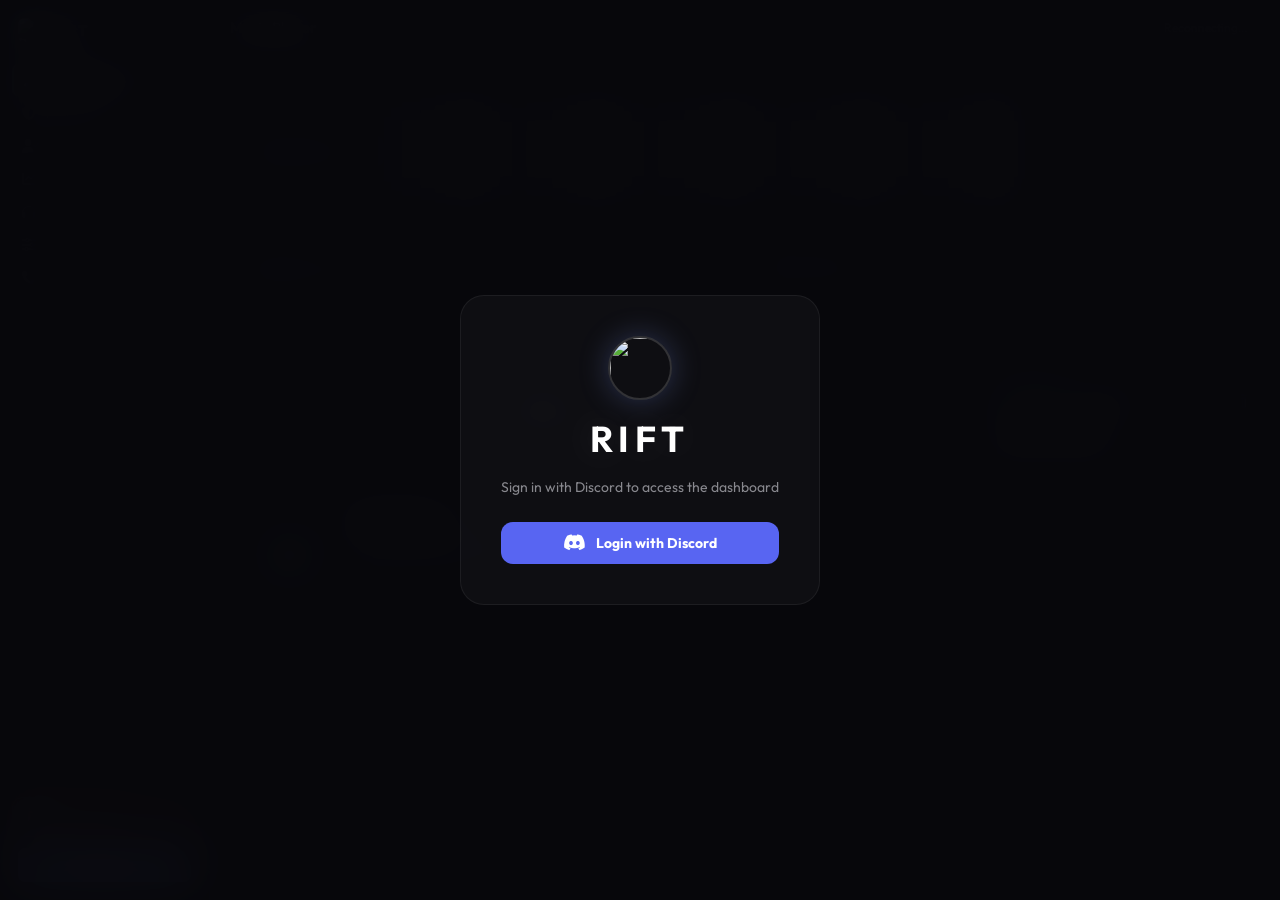
==== commit bd7be93f: "test" ====
--- a/dashboard.html
+++ b/dashboard.html
@@ -10,7 +10,7 @@
     <link href="https://fonts.googleapis.com/css2?family=Outfit:wght@300;400;500;600;700&family=Inter:wght@300;400;500;600;700&family=Space+Grotesk:wght@300;400;500;600;700&family=JetBrains+Mono:wght@400;500;600&family=DM+Sans:wght@300;400;500;600;700&display=swap" rel="stylesheet">
 </head>
 <body class="dark-theme">
-    <canvas id="dashboard-stars-canvas"></canvas>
+    <!-- Star canvas removed for minimalist solid dark theme -->
 
     <div class="glass-container">
         <nav class="sidebar" id="sidebar">
@@ -30,6 +30,14 @@
                     <i class="fa-solid fa-music"></i>
                     <span>Music Player</span>
                 </li>
+                <li data-tab="moderation">
+                    <i class="fa-solid fa-shield-halved"></i>
+                    <span>Moderation</span>
+                </li>
+                <li data-tab="verification">
+                    <i class="fa-solid fa-user-check"></i>
+                    <span>Verification</span>
+                </li>
                 <li data-tab="stocks">
                     <i class="fa-solid fa-chart-line"></i>
                     <span>Stock Market</span>
@@ -87,26 +95,30 @@
                     <i class="fa-solid fa-music"></i>
                     <span>Music</span>
                 </button>
+                <button class="mobile-tab" data-maintab="moderation" onclick="mobileSwitchTab('moderation',this)">
+                    <i class="fa-solid fa-shield-halved"></i>
+                    <span>Mod</span>
+                </button>
+                <button class="mobile-tab" data-maintab="verification" onclick="mobileSwitchTab('verification',this)">
+                    <i class="fa-solid fa-user-check"></i>
+                    <span>Verify</span>
+                </button>
                 <button class="mobile-tab" data-maintab="stocks" onclick="mobileSwitchTab('stocks',this)">
                     <i class="fa-solid fa-chart-line"></i>
                     <span>Stocks</span>
                 </button>
                 <button class="mobile-tab" data-maintab="lastfm" onclick="mobileSwitchTab('lastfm',this)">
                     <i class="fa-solid fa-headphones"></i>
-                    <span>Last.fm</span>
+                    <span>FM</span>
                 </button>
->
                 <button class="mobile-tab" data-maintab="settings" onclick="mobileSwitchTab('settings',this)">
                     <i class="fa-solid fa-sliders"></i>
                     <span>Settings</span>
                 </button>
-                <button class="mobile-tab" data-maintab="vccall" onclick="mobileSwitchTab('vccall',this)">
-                    <i class="fa-solid fa-phone"></i>
-                    <span>Calls</span>
-                </button>
             </nav>
 
             <div class="content-scroll-area">
+                <!-- Music Section -->
                 <section id="music" class="tab-pane active">
 
                     <!-- Chosen For You bar -->
@@ -661,6 +673,145 @@
                 <!-- ══════════════════════════════════════ -->
                 <!--  SETTINGS TAB                          -->
                 <!-- ══════════════════════════════════════ -->
+                </section>
+
+                <!-- Moderation Section -->
+                <section id="moderation" class="tab-pane">
+                    <div class="mod-layout">
+                        <div class="mod-left">
+                            <div class="mod-server-row">
+                                <div class="tab-guild-dropdown" id="modGuildDropdown">
+                                    <div class="tab-guild-selected" id="modGuildSelected" onclick="toggleTabGuildDropdown('mod')">
+                                        <i class="fa-solid fa-server"></i>
+                                        <span id="modGuildLabel">Select a Server</span>
+                                        <i class="fa-solid fa-chevron-down"></i>
+                                    </div>
+                                    <div class="tab-guild-menu hidden" id="modGuildMenu"></div>
+                                </div>
+                            </div>
+
+                            <div class="mod-stats-row" id="modStatsRow">
+                                <div class="mod-stat-card glass">
+                                    <i class="fa-solid fa-gavel"></i>
+                                    <div><span class="mod-stat-val" id="modTotalCases">—</span><span class="mod-stat-label">Total Cases</span></div>
+                                </div>
+                                <div class="mod-stat-card glass">
+                                    <i class="fa-solid fa-triangle-exclamation"></i>
+                                    <div><span class="mod-stat-val" id="modTotalWarns">—</span><span class="mod-stat-label">Warns</span></div>
+                                </div>
+                                <div class="mod-stat-card glass">
+                                    <i class="fa-solid fa-hammer"></i>
+                                    <div><span class="mod-stat-val" id="modTotalBans">—</span><span class="mod-stat-label">Bans</span></div>
+                                </div>
+                                <div class="mod-stat-card glass">
+                                    <i class="fa-solid fa-clock"></i>
+                                    <div><span class="mod-stat-val" id="modTotalTimeouts">—</span><span class="mod-stat-label">Timeouts</span></div>
+                                </div>
+                            </div>
+
+                            <div class="glass mod-activity-card">
+                                <span class="mod-section-label"><i class="fa-solid fa-chart-bar"></i> Activity</span>
+                                <canvas id="modActivityChart" height="100"></canvas>
+                            </div>
+
+                            <div class="glass mod-lookup-card">
+                                <span class="mod-section-label"><i class="fa-solid fa-user-magnifying-glass"></i> User Lookup</span>
+                                <div class="mod-search-row">
+                                    <div class="mod-search-wrap">
+                                        <i class="fa-solid fa-magnifying-glass"></i>
+                                        <input type="text" id="modUserInput" placeholder="Search user ID or name..." autocomplete="off">
+                                        <div class="mod-autocomplete hidden" id="modAutocomplete"></div>
+                                    </div>
+                                    <button class="mod-lookup-btn" onclick="lookupUser()">Lookup</button>
+                                </div>
+
+                                <div id="modUserProfile" class="mod-user-profile hidden">
+                                    <div class="mod-user-header">
+                                        <img id="modUserAvatar" src="" alt="" class="mod-user-avatar">
+                                        <div class="mod-user-info">
+                                            <div class="mod-user-name-row">
+                                                <span class="mod-user-display" id="modUserDisplay"></span>
+                                                <span class="mod-user-tag" id="modUserTag"></span>
+                                            </div>
+                                            <div class="mod-user-badges" id="modUserBadges"></div>
+                                        </div>
+                                    </div>
+                                    <div class="mod-user-roles" id="modUserRoles"></div>
+                                    <div class="mod-user-tabs">
+                                        <button class="mod-user-tab active" data-panel="warns" onclick="switchUserTab('warns',this)">Warnings <span id="modWarnCount"></span></button>
+                                        <button class="mod-user-tab" data-panel="history" onclick="switchUserTab('history',this)">History</button>
+                                    </div>
+                                    <div id="modUserPanelWarns" class="mod-user-panel active">
+                                        <div id="modWarnsList"></div>
+                                    </div>
+                                    <div id="modUserPanelHistory" class="mod-user-panel">
+                                        <div id="modHistoryList"></div>
+                                    </div>
+                                </div>
+                            </div>
+                        </div>
+
+                        <div class="mod-right">
+                            <div class="glass mod-action-card">
+                                <span class="mod-section-label"><i class="fa-solid fa-bolt"></i> Actions</span>
+                                <div class="mod-target-row">
+                                    <div class="mod-target-display" id="modActionTarget">No user selected</div>
+                                </div>
+                                <div class="mod-action-grid">
+                                    <button class="mod-action-btn warn" onclick="openActionModal('warn')">Warn</button>
+                                    <button class="mod-action-btn timeout" onclick="openActionModal('timeout')">Timeout</button>
+                                    <button class="mod-action-btn kick" onclick="openActionModal('kick')">Kick</button>
+                                    <button class="mod-action-btn ban" onclick="openActionModal('ban')">Ban</button>
+                                </div>
+                            </div>
+
+                            <div class="glass mod-bans-card">
+                                <span class="mod-section-label"><i class="fa-solid fa-ban"></i> Active Bans</span>
+                                <div id="modBanList" class="mod-ban-list"></div>
+                            </div>
+                        </div>
+
+                        <div class="mod-log-section glass">
+                            <span class="mod-section-label"><i class="fa-solid fa-scroll"></i> Recent Logs</span>
+                            <div id="modLogList" class="mod-log-list"></div>
+                        </div>
+                    </div>
+                </section>
+
+                <!-- Verification Section -->
+                <section id="verification" class="tab-pane">
+                    <div class="verification-layout">
+                        <div class="mod-server-row">
+                            <div class="tab-guild-dropdown" id="verificationGuildDropdown">
+                                <div class="tab-guild-selected" id="verificationGuildSelected" onclick="toggleTabGuildDropdown('verification')">
+                                    <i class="fa-solid fa-server"></i>
+                                    <span id="verificationGuildLabel">Select a Server</span>
+                                    <i class="fa-solid fa-chevron-down"></i>
+                                </div>
+                                <div class="tab-guild-menu hidden" id="verificationGuildMenu"></div>
+                            </div>
+                        </div>
+
+                        <div class="glass v-flags-card">
+                            <span class="mod-section-label"><i class="fa-solid fa-triangle-exclamation"></i> Flagged Users</span>
+                            <div class="v-flags-table-wrap">
+                                <table class="v-table">
+                                    <thead>
+                                        <tr>
+                                            <th>User</th>
+                                            <th>Matched With</th>
+                                            <th>Time</th>
+                                        </tr>
+                                    </thead>
+                                    <tbody id="vFlagsList">
+                                        <tr><td colspan="3" class="v-empty">Select a server to view flagged users</td></tr>
+                                    </tbody>
+                                </table>
+                            </div>
+                        </div>
+                    </div>
+                </section>
+
                 <section id="settings" class="tab-pane">
                     <div class="settings-layout">
 
@@ -989,6 +1140,8 @@
     <script src="assets/js/dashboard.js"></script>
     <script src="assets/js/stocks.js"></script>
     <script src="assets/js/lastfm.js"></script>
+    <script src="assets/js/moderation.js"></script>
+    <script src="assets/js/verification.js"></script>
 
     <script src="assets/js/settings.js"></script>
     <script src="assets/js/vccall.js"></script>
@@ -1015,14 +1168,16 @@
             document.querySelectorAll('.mobile-tab').forEach(t => t.classList.remove('active'));
             if (btn) btn.classList.add('active');
             // Update top bar title
-            const titles = { music:'Music Player', stocks:'Stock Market', lastfm:'Last.fm', settings:'Settings', vccall:'VC Calls' };
+            const titles = { music:'Music Player', moderation:'Moderation', verification:'Verification Log', stocks:'Stock Market', lastfm:'Last.fm', settings:'Settings', vccall:'VC Calls' };
             const titleEl = document.getElementById('activeTabTitle');
             if (titleEl) titleEl.textContent = titles[tab] || tab;
             // Fire init hooks
-            if (tab === 'stocks'     && typeof window.initStocks     === 'function') window.initStocks();
-            if (tab === 'lastfm'     && typeof window.initLastfm     === 'function') window.initLastfm();
-            if (tab === 'settings'   && typeof window.initSettings   === 'function') window.initSettings();
-            if (tab === 'vccall'     && typeof window.initVcCall     === 'function') window.initVcCall();
+            if (tab === 'moderation'   && typeof window.initModeration   === 'function') window.initModeration();
+            if (tab === 'verification' && typeof window.initVerification === 'function') window.initVerification();
+            if (tab === 'stocks'       && typeof window.initStocks       === 'function') window.initStocks();
+            if (tab === 'lastfm'       && typeof window.initLastfm       === 'function') window.initLastfm();
+            if (tab === 'settings'     && typeof window.initSettings     === 'function') window.initSettings();
+            if (tab === 'vccall'       && typeof window.initVcCall       === 'function') window.initVcCall();
             // Also sync desktop sidebar nav highlight
             document.querySelectorAll('.nav-links li').forEach(l => {
                 l.classList.toggle('active', l.dataset.tab === tab);
--- a/assets/css/dashboard.css
+++ b/assets/css/dashboard.css
@@ -1,15 +1,15 @@
 :root {
     --primary: #7289da;
-    --primary-glow: rgba(114, 137, 218, 0.5);
-    --bg-dark: #0c0c0e;
-    --sidebar-bg: rgba(20, 20, 25, 0.7);
-    --glass-bg: rgba(255, 255, 255, 0.03);
-    --glass-border: rgba(255, 255, 255, 0.08);
+    --primary-glow: rgba(114, 137, 218, 0.3);
+    --bg-dark: #050505;
+    --sidebar-bg: #0a0a0a;
+    --glass-bg: #0d0d0d;
+    --glass-border: #1a1a1a;
     --text-main: #ffffff;
-    --text-muted: #a0a0a8;
-    --accent: #00d2ff;
-    --success: #43b581;
-    --danger: #f04747;
+    --text-muted: #88888e;
+    --accent: #5865f2;
+    --success: #23a559;
+    --danger: #f23f43;
 }
 
 * {
@@ -21,31 +21,20 @@
 
 body {
     background-color: var(--bg-dark);
-    background-image: 
-        radial-gradient(circle at 10% 20%, rgba(114, 137, 218, 0.05) 0%, transparent 40%),
-        radial-gradient(circle at 90% 80%, rgba(0, 210, 255, 0.05) 0%, transparent 40%);
     color: var(--text-main);
     height: 100vh;
     overflow: hidden;
 }
 
-/* Stars Canvas */
+/* Stars Canvas (Disabled per user request) */
 #dashboard-stars-canvas {
-    position: fixed;
-    top: 0;
-    left: 0;
-    width: 100%;
-    height: 100%;
-    z-index: -1;
-    pointer-events: none;
-    opacity: 0.4;
+    display: none;
 }
 
 .glass-container {
     display: flex;
     height: 100vh;
     width: 100vw;
-    backdrop-filter: blur(10px);
 }
 
 /* Sidebar Styling */
@@ -180,9 +169,9 @@
 .glass {
     background: var(--glass-bg);
     border: 1px solid var(--glass-border);
-    border-radius: 20px;
+    border-radius: 12px;
     padding: 25px;
-    transition: 0.3s;
+    transition: 0.2s;
 }
 
 .stat-card:hover {
@@ -291,11 +280,11 @@
 .search-box {
     display: flex;
     align-items: center;
-    background: rgba(0, 0, 0, 0.4);
+    background: #000000;
     border: 1px solid var(--glass-border);
     border-radius: 12px;
     padding: 10px 15px;
-    transition: 0.3s ease;
+    transition: 0.2s ease;
 }
 
 .search-box:focus-within {
@@ -397,8 +386,8 @@
 .album-art {
     width: 150px;
     height: 150px;
-    background: rgba(0,0,0,0.5);
-    border-radius: 20px;
+    background: #000000;
+    border-radius: 12px;
     display: flex;
     align-items: center;
     justify-content: center;
@@ -5284,4 +5273,3112 @@
 #vcToast.vc-toast-error {
     border-color: var(--danger);
     box-shadow: 0 0 12px rgba(240,71,71,0.25);
-}+}/* ═══════════════════════════════════════════
+   MODERATION TAB
+═══════════════════════════════════════════ */
+
+.mod-layout {
+    display: grid;
+    grid-template-columns: 1fr 360px;
+    grid-template-rows: auto auto;
+    gap: 18px;
+    padding-bottom: 20px;
+}
+
+.mod-left  { display: flex; flex-direction: column; gap: 16px; }
+.mod-right { display: flex; flex-direction: column; gap: 16px; }
+
+.mod-log-section {
+    grid-column: 1 / -1;
+    padding: 20px;
+    border-radius: 16px;
+}
+
+/* ── Stats row ───────────────────────────── */
+.mod-stats-row {
+    display: grid;
+    grid-template-columns: repeat(5, 1fr);
+    gap: 10px;
+}
+
+.mod-stat-card {
+    padding: 14px 16px;
+    border-radius: 14px;
+    display: flex;
+    align-items: center;
+    gap: 12px;
+}
+
+.mod-stat-card i { font-size: 20px; color: var(--primary); flex-shrink: 0; }
+.mod-stat-val   { display: block; font-size: 22px; font-weight: 700; line-height: 1; }
+.mod-stat-label { display: block; font-size: 10px; color: var(--text-muted); text-transform: uppercase; letter-spacing: 0.5px; margin-top: 2px; }
+
+/* ── Section labels/headers ──────────────── */
+.mod-section-label {
+    font-size: 12px;
+    font-weight: 600;
+    color: var(--text-muted);
+    text-transform: uppercase;
+    letter-spacing: 1px;
+    display: flex;
+    align-items: center;
+    gap: 7px;
+}
+
+.mod-section-label i { color: var(--primary); }
+
+.mod-section-header {
+    display: flex;
+    justify-content: space-between;
+    align-items: center;
+    margin-bottom: 14px;
+}
+
+/* ── Activity card ───────────────────────── */
+.mod-activity-card { padding: 18px; border-radius: 16px; }
+
+/* ── Lookup card ─────────────────────────── */
+.mod-lookup-card { padding: 18px; border-radius: 16px; }
+
+.mod-search-row {
+    display: flex;
+    gap: 8px;
+    margin-bottom: 14px;
+}
+
+.mod-search-wrap {
+    flex-grow: 1;
+    position: relative;
+    display: flex;
+    align-items: center;
+}
+
+.mod-search-wrap > i {
+    position: absolute;
+    left: 12px;
+    color: var(--text-muted);
+    font-size: 13px;
+    pointer-events: none;
+}
+
+.mod-search-wrap input {
+    width: 100%;
+    background: rgba(0,0,0,0.4);
+    border: 1px solid var(--glass-border);
+    border-radius: 10px;
+    color: white;
+    font-size: 14px;
+    padding: 9px 12px 9px 34px;
+    outline: none;
+    font-family: 'Outfit', sans-serif;
+    transition: 0.2s;
+}
+
+.mod-search-wrap input:focus { border-color: var(--primary); box-shadow: 0 0 8px var(--primary-glow); }
+
+.mod-lookup-btn {
+    background: var(--primary);
+    border: none;
+    border-radius: 10px;
+    color: white;
+    font-size: 13px;
+    font-weight: 600;
+    padding: 9px 16px;
+    cursor: pointer;
+    display: flex;
+    align-items: center;
+    gap: 6px;
+    transition: 0.2s;
+    white-space: nowrap;
+    font-family: 'Outfit', sans-serif;
+}
+
+.mod-lookup-btn:hover { background: #5b73c7; }
+
+/* ── Autocomplete ────────────────────────── */
+.mod-autocomplete {
+    position: absolute;
+    top: calc(100% + 4px);
+    left: 0;
+    width: 100%;
+    background: #18181b;
+    border: 1px solid rgba(114,137,218,0.3);
+    border-radius: 10px;
+    max-height: 240px;
+    overflow-y: auto;
+    z-index: 200;
+    box-shadow: 0 8px 24px rgba(0,0,0,0.6);
+}
+
+.mod-autocomplete.hidden { display: none; }
+
+.mod-ac-item {
+    display: flex;
+    align-items: center;
+    gap: 10px;
+    padding: 9px 12px;
+    cursor: pointer;
+    transition: 0.15s;
+    border-bottom: 1px solid rgba(255,255,255,0.04);
+}
+
+.mod-ac-item:last-child { border-bottom: none; }
+.mod-ac-item:hover { background: rgba(114,137,218,0.15); }
+.mod-ac-item img { width: 28px; height: 28px; border-radius: 50%; object-fit: cover; flex-shrink: 0; }
+.mod-ac-info { flex-grow: 1; overflow: hidden; }
+.mod-ac-name { display: block; font-size: 13px; font-weight: 600; }
+.mod-ac-tag  { display: block; font-size: 11px; color: var(--text-muted); }
+.mod-ac-badge { font-size: 9px; font-weight: 700; padding: 2px 6px; border-radius: 4px; white-space: nowrap; }
+.mod-ac-badge.timeout { background: rgba(249,115,22,0.2); color: #fb923c; }
+.mod-ac-badge.bot { background: rgba(114,137,218,0.2); color: var(--primary); }
+
+/* ── User profile ────────────────────────── */
+.mod-user-profile {
+    border-top: 1px solid var(--glass-border);
+    padding-top: 14px;
+    margin-top: 4px;
+}
+
+.mod-user-profile.hidden { display: none; }
+
+.mod-user-header {
+    display: flex;
+    gap: 14px;
+    margin-bottom: 12px;
+}
+
+.mod-user-avatar {
+    width: 60px;
+    height: 60px;
+    border-radius: 50%;
+    object-fit: cover;
+    border: 2px solid var(--glass-border);
+    flex-shrink: 0;
+}
+
+.mod-user-info { flex-grow: 1; overflow: hidden; }
+
+.mod-user-name-row {
+    display: flex;
+    align-items: baseline;
+    gap: 8px;
+    flex-wrap: wrap;
+    margin-bottom: 4px;
+}
+
+.mod-user-display { font-size: 17px; font-weight: 700; }
+.mod-user-tag     { font-size: 13px; color: var(--text-muted); }
+.mod-user-id      { font-size: 11px; color: rgba(160,160,168,0.5); font-family: monospace;
+                    background: rgba(0,0,0,0.3); padding: 1px 6px; border-radius: 4px; cursor: pointer; }
+
+.mod-user-badges { display: flex; flex-wrap: wrap; gap: 4px; margin-bottom: 5px; }
+
+.mod-badge {
+    font-size: 9px;
+    font-weight: 700;
+    padding: 2px 7px;
+    border-radius: 4px;
+    letter-spacing: 0.3px;
+}
+
+.mod-badge.banned    { background: rgba(240,71,71,0.2);   color: var(--danger); }
+.mod-badge.timed-out { background: rgba(249,115,22,0.2);  color: #fb923c; }
+.mod-badge.not-in    { background: rgba(160,160,168,0.15); color: var(--text-muted); }
+.mod-badge.bot       { background: rgba(114,137,218,0.2); color: var(--primary); }
+.mod-badge.warns     { background: rgba(234,179,8,0.2);   color: #fbbf24; }
+
+.mod-user-dates {
+    display: flex;
+    gap: 14px;
+    font-size: 11px;
+    color: var(--text-muted);
+    flex-wrap: wrap;
+}
+
+.mod-user-dates i { margin-right: 4px; }
+
+.mod-user-roles {
+    display: flex;
+    flex-wrap: wrap;
+    gap: 5px;
+    margin-bottom: 12px;
+}
+
+.mod-role-chip {
+    font-size: 11px;
+    padding: 2px 8px;
+    border-radius: 6px;
+    border: 1px solid rgba(255,255,255,0.15);
+    color: var(--text-muted);
+    background: rgba(255,255,255,0.04);
+}
+
+.mod-role-chip.muted { border-color: rgba(255,255,255,0.06); color: rgba(160,160,168,0.4); }
+
+/* ── User tabs ───────────────────────────── */
+.mod-user-tabs {
+    display: flex;
+    gap: 4px;
+    border-bottom: 1px solid var(--glass-border);
+    margin-bottom: 10px;
+}
+
+.mod-user-tab {
+    background: none;
+    border: none;
+    color: var(--text-muted);
+    font-size: 12px;
+    font-weight: 600;
+    padding: 7px 12px;
+    cursor: pointer;
+    transition: 0.15s;
+    font-family: 'Outfit', sans-serif;
+    display: flex;
+    align-items: center;
+    gap: 5px;
+    border-bottom: 2px solid transparent;
+    margin-bottom: -1px;
+}
+
+.mod-user-tab:hover { color: var(--text-main); }
+.mod-user-tab.active { color: var(--primary); border-bottom-color: var(--primary); }
+
+.mod-tab-count {
+    background: rgba(114,137,218,0.2);
+    color: var(--primary);
+    font-size: 9px;
+    padding: 1px 5px;
+    border-radius: 10px;
+    min-width: 16px;
+    text-align: center;
+}
+
+.mod-user-panel { display: none; }
+.mod-user-panel.active { display: block; }
+
+/* ── Warns list ──────────────────────────── */
+.mod-warn-row {
+    display: flex;
+    align-items: flex-start;
+    justify-content: space-between;
+    gap: 10px;
+    padding: 8px 0;
+    border-bottom: 1px solid rgba(255,255,255,0.04);
+}
+
+.mod-warn-row:last-child { border-bottom: none; }
+.mod-warn-info { flex-grow: 1; }
+.mod-warn-reason { display: block; font-size: 13px; }
+.mod-warn-meta   { display: block; font-size: 11px; color: var(--text-muted); margin-top: 2px; }
+
+.mod-warn-del {
+    background: none;
+    border: none;
+    color: rgba(240,71,71,0.5);
+    cursor: pointer;
+    padding: 4px;
+    border-radius: 6px;
+    transition: 0.15s;
+    flex-shrink: 0;
+}
+
+.mod-warn-del:hover { color: var(--danger); background: rgba(240,71,71,0.1); }
+
+/* ── History list ────────────────────────── */
+.mod-history-row {
+    display: flex;
+    align-items: flex-start;
+    gap: 10px;
+    padding: 7px 0;
+    border-bottom: 1px solid rgba(255,255,255,0.04);
+}
+
+.mod-history-row:last-child { border-bottom: none; }
+.mod-history-info { flex-grow: 1; }
+.mod-history-reason { display: block; font-size: 12px; }
+.mod-history-meta   { display: block; font-size: 11px; color: var(--text-muted); margin-top: 2px; }
+
+/* ── Notes ───────────────────────────────── */
+.mod-note-row {
+    display: flex;
+    gap: 10px;
+    padding: 7px 0;
+    border-bottom: 1px solid rgba(255,255,255,0.04);
+}
+
+.mod-note-row:last-child { border-bottom: none; }
+.mod-note-row > i { color: #fbbf24; margin-top: 2px; flex-shrink: 0; }
+.mod-note-info { flex-grow: 1; }
+.mod-note-text { display: block; font-size: 12px; }
+.mod-note-meta { display: block; font-size: 11px; color: var(--text-muted); margin-top: 2px; }
+
+.mod-add-note-row {
+    display: flex;
+    gap: 6px;
+    margin-top: 10px;
+    border-top: 1px solid var(--glass-border);
+    padding-top: 10px;
+}
+
+.mod-note-input {
+    flex-grow: 1;
+    background: rgba(0,0,0,0.35);
+    border: 1px solid var(--glass-border);
+    border-radius: 8px;
+    color: white;
+    font-size: 13px;
+    padding: 7px 10px;
+    outline: none;
+    font-family: 'Outfit', sans-serif;
+}
+
+.mod-note-input:focus { border-color: var(--primary); }
+
+.mod-note-btn {
+    background: var(--primary);
+    border: none;
+    border-radius: 8px;
+    color: white;
+    width: 32px;
+    height: 32px;
+    display: flex;
+    align-items: center;
+    justify-content: center;
+    cursor: pointer;
+    transition: 0.2s;
+    flex-shrink: 0;
+}
+
+.mod-note-btn:hover { background: #5b73c7; }
+
+/* ── Action panel ────────────────────────── */
+.mod-action-card { padding: 18px; border-radius: 16px; }
+.mod-action-card .mod-section-label { margin-bottom: 14px; }
+
+.mod-target-row {
+    display: flex;
+    align-items: center;
+    gap: 10px;
+    margin-bottom: 14px;
+    padding: 10px 12px;
+    background: rgba(0,0,0,0.3);
+    border-radius: 10px;
+    border: 1px solid var(--glass-border);
+    cursor: pointer;
+    transition: 0.15s;
+}
+
+.mod-target-row:hover { border-color: var(--primary); }
+.mod-target-label { font-size: 11px; color: var(--text-muted); white-space: nowrap; }
+
+.mod-target-display {
+    display: flex;
+    align-items: center;
+    gap: 8px;
+    font-size: 13px;
+    font-weight: 600;
+    flex-grow: 1;
+    overflow: hidden;
+    white-space: nowrap;
+    text-overflow: ellipsis;
+}
+
+.mod-target-display img { width: 22px; height: 22px; border-radius: 50%; flex-shrink: 0; }
+.mod-target-id { font-size: 10px; color: var(--text-muted); font-family: monospace; }
+
+.mod-action-grid {
+    display: grid;
+    grid-template-columns: 1fr 1fr;
+    gap: 7px;
+}
+
+.mod-action-btn {
+    border: 1px solid var(--glass-border);
+    border-radius: 10px;
+    padding: 9px 10px;
+    font-size: 12px;
+    font-weight: 600;
+    cursor: pointer;
+    display: flex;
+    align-items: center;
+    gap: 7px;
+    transition: 0.2s;
+    font-family: 'Outfit', sans-serif;
+    background: rgba(255,255,255,0.03);
+    color: var(--text-muted);
+}
+
+.mod-action-btn:hover { color: var(--text-main); transform: translateY(-1px); }
+.mod-action-btn:active { transform: scale(0.97); }
+
+.mod-action-btn.warn      { color: #fbbf24; border-color: rgba(234,179,8,0.2); }
+.mod-action-btn.warn:hover{ background: rgba(234,179,8,0.1); }
+.mod-action-btn.timeout   { color: #fb923c; border-color: rgba(249,115,22,0.2); }
+.mod-action-btn.timeout:hover { background: rgba(249,115,22,0.1); }
+.mod-action-btn.kick      { color: #f472b6; border-color: rgba(236,72,153,0.2); }
+.mod-action-btn.kick:hover{ background: rgba(236,72,153,0.1); }
+.mod-action-btn.ban       { color: var(--danger); border-color: rgba(240,71,71,0.25); }
+.mod-action-btn.ban:hover { background: rgba(240,71,71,0.12); }
+.mod-action-btn.unban,
+.mod-action-btn.untimeout { color: var(--success); border-color: rgba(67,181,129,0.2); }
+.mod-action-btn.unban:hover,
+.mod-action-btn.untimeout:hover { background: rgba(67,181,129,0.1); }
+.mod-action-btn.role-add  { color: #38bdf8; border-color: rgba(14,165,233,0.2); }
+.mod-action-btn.role-add:hover { background: rgba(14,165,233,0.08); }
+.mod-action-btn.role-remove { color: #a78bfa; border-color: rgba(139,92,246,0.2); }
+.mod-action-btn.role-remove:hover { background: rgba(139,92,246,0.08); }
+.mod-action-btn.nick      { color: #94a3b8; }
+.mod-action-btn.clearwarns { color: #64748b; }
+
+/* ── Bans card ───────────────────────────── */
+.mod-bans-card { padding: 18px; border-radius: 16px; }
+
+.mod-bans-search input {
+    width: 100%;
+    background: rgba(0,0,0,0.35);
+    border: 1px solid var(--glass-border);
+    border-radius: 8px;
+    color: white;
+    font-size: 13px;
+    padding: 7px 10px;
+    outline: none;
+    font-family: 'Outfit', sans-serif;
+    margin-bottom: 10px;
+}
+
+.mod-ban-list { display: flex; flex-direction: column; gap: 4px; max-height: 280px; overflow-y: auto; }
+.mod-ban-list::-webkit-scrollbar { width: 4px; }
+.mod-ban-list::-webkit-scrollbar-thumb { background: rgba(255,255,255,0.1); border-radius: 2px; }
+
+.mod-ban-row {
+    display: flex;
+    align-items: center;
+    gap: 10px;
+    padding: 8px 6px;
+    border-radius: 8px;
+    transition: 0.15s;
+}
+
+.mod-ban-row:hover { background: rgba(240,71,71,0.06); }
+.mod-ban-avatar { width: 30px; height: 30px; border-radius: 50%; object-fit: cover; flex-shrink: 0; }
+.mod-ban-info   { flex-grow: 1; overflow: hidden; }
+.mod-ban-name   { display: block; font-size: 13px; font-weight: 600; }
+.mod-ban-reason { display: block; font-size: 11px; color: var(--text-muted); white-space: nowrap; overflow: hidden; text-overflow: ellipsis; }
+.mod-ban-id     { display: block; font-size: 10px; color: rgba(160,160,168,0.4); font-family: monospace; }
+
+.mod-unban-btn {
+    background: rgba(67,181,129,0.1);
+    border: 1px solid rgba(67,181,129,0.2);
+    border-radius: 7px;
+    color: var(--success);
+    font-size: 11px;
+    font-weight: 600;
+    padding: 4px 10px;
+    cursor: pointer;
+    transition: 0.15s;
+    white-space: nowrap;
+    font-family: 'Outfit', sans-serif;
+    display: flex;
+    align-items: center;
+    gap: 5px;
+}
+
+.mod-unban-btn:hover { background: rgba(67,181,129,0.2); }
+
+/* ── Top mods ────────────────────────────── */
+.mod-leaderboard-card { padding: 18px; border-radius: 16px; }
+.mod-leaderboard-card .mod-section-label { margin-bottom: 12px; }
+.mod-top-mods { display: flex; flex-direction: column; gap: 6px; }
+
+.mod-top-mod-row {
+    display: flex;
+    align-items: center;
+    gap: 10px;
+    padding: 6px 4px;
+    border-radius: 8px;
+    transition: 0.15s;
+}
+
+.mod-top-mod-row:hover { background: rgba(255,255,255,0.04); }
+.mod-top-mod-name  { flex-grow: 1; font-size: 13px; }
+.mod-top-mod-count { font-size: 11px; color: var(--text-muted); white-space: nowrap; }
+
+/* ── Action chip ─────────────────────────── */
+.mod-action-chip {
+    font-size: 10px;
+    font-weight: 700;
+    padding: 3px 8px;
+    border-radius: 6px;
+    white-space: nowrap;
+    flex-shrink: 0;
+    background: rgba(255,255,255,0.06);
+    color: var(--text-muted);
+    text-transform: uppercase;
+    letter-spacing: 0.3px;
+}
+
+.mod-action-chip.ban     { background: rgba(240,71,71,0.15); color: var(--danger); }
+.mod-action-chip.kick    { background: rgba(236,72,153,0.15); color: #f472b6; }
+.mod-action-chip.warn    { background: rgba(234,179,8,0.15); color: #fbbf24; }
+.mod-action-chip.timeout { background: rgba(249,115,22,0.15); color: #fb923c; }
+.mod-action-chip.unban   { background: rgba(67,181,129,0.12); color: var(--success); }
+.mod-action-chip.untimeout { background: rgba(67,181,129,0.12); color: var(--success); }
+.mod-action-chip.note    { background: rgba(234,179,8,0.1); color: #fbbf24; }
+.mod-action-chip.clearwarns { background: rgba(100,116,139,0.15); color: #94a3b8; }
+
+/* ── Mod Log ─────────────────────────────── */
+.mod-log-header { flex-wrap: wrap; gap: 10px; margin-bottom: 14px; }
+
+.mod-log-filters {
+    display: flex;
+    gap: 8px;
+    flex-wrap: wrap;
+    align-items: center;
+}
+
+.mod-filter-select,
+.mod-filter-input {
+    background: rgba(0,0,0,0.35);
+    border: 1px solid var(--glass-border);
+    border-radius: 8px;
+    color: white;
+    font-size: 12px;
+    padding: 6px 10px;
+    outline: none;
+    font-family: 'Outfit', sans-serif;
+    transition: 0.2s;
+}
+
+.mod-filter-select:focus,
+.mod-filter-input:focus { border-color: var(--primary); }
+
+.mod-filter-select option { background: #18181b; }
+
+.mod-filter-clear {
+    background: rgba(255,255,255,0.05);
+    border: 1px solid var(--glass-border);
+    border-radius: 8px;
+    color: var(--text-muted);
+    font-size: 12px;
+    padding: 6px 10px;
+    cursor: pointer;
+    display: flex;
+    align-items: center;
+    gap: 5px;
+    transition: 0.2s;
+    font-family: 'Outfit', sans-serif;
+}
+
+.mod-filter-clear:hover { color: var(--text-main); border-color: rgba(255,255,255,0.2); }
+
+.mod-log-list {
+    display: flex;
+    flex-direction: column;
+    gap: 2px;
+    max-height: 420px;
+    overflow-y: auto;
+}
+
+.mod-log-list::-webkit-scrollbar { width: 4px; }
+.mod-log-list::-webkit-scrollbar-thumb { background: rgba(255,255,255,0.1); border-radius: 2px; }
+
+.mod-log-row {
+    display: grid;
+    grid-template-columns: 100px 160px 1fr 130px 90px;
+    align-items: center;
+    gap: 10px;
+    padding: 9px 8px;
+    border-radius: 8px;
+    cursor: pointer;
+    transition: 0.15s;
+    font-size: 12px;
+}
+
+.mod-log-row:hover { background: rgba(255,255,255,0.04); }
+
+.mod-log-target {
+    display: flex;
+    align-items: center;
+    gap: 7px;
+    overflow: hidden;
+}
+
+.mod-log-avatar { width: 22px; height: 22px; border-radius: 50%; object-fit: cover; flex-shrink: 0; }
+.mod-log-name   { display: block; font-weight: 600; white-space: nowrap; overflow: hidden; text-overflow: ellipsis; }
+.mod-log-id     { display: block; font-size: 10px; color: rgba(160,160,168,0.4); font-family: monospace; }
+.mod-log-reason { color: var(--text-muted); white-space: nowrap; overflow: hidden; text-overflow: ellipsis; }
+.mod-log-mod    { display: flex; align-items: center; gap: 6px; overflow: hidden; }
+.mod-log-mod span { white-space: nowrap; overflow: hidden; text-overflow: ellipsis; color: var(--text-muted); }
+.mod-log-time   { color: rgba(160,160,168,0.5); white-space: nowrap; text-align: right; }
+
+.mod-log-pagination {
+    display: flex;
+    align-items: center;
+    justify-content: center;
+    gap: 16px;
+    margin-top: 12px;
+    padding-top: 12px;
+    border-top: 1px solid var(--glass-border);
+    font-size: 12px;
+    color: var(--text-muted);
+}
+
+.mod-page-btn {
+    background: rgba(255,255,255,0.05);
+    border: 1px solid var(--glass-border);
+    border-radius: 8px;
+    color: var(--text-main);
+    font-size: 12px;
+    padding: 5px 12px;
+    cursor: pointer;
+    display: flex;
+    align-items: center;
+    gap: 5px;
+    transition: 0.2s;
+    font-family: 'Outfit', sans-serif;
+}
+
+.mod-page-btn:hover:not(:disabled) { background: rgba(114,137,218,0.15); border-color: var(--primary); }
+.mod-page-btn:disabled { opacity: 0.35; cursor: not-allowed; }
+
+/* ── Action Modal ────────────────────────── */
+.mod-modal-overlay {
+    position: fixed;
+    inset: 0;
+    background: rgba(0,0,0,0.7);
+    backdrop-filter: blur(4px);
+    z-index: 1000;
+    display: flex;
+    align-items: center;
+    justify-content: center;
+    padding: 20px;
+    animation: fadeIn 0.15s ease;
+}
+
+.mod-modal-overlay.hidden { display: none; }
+
+.mod-modal {
+    width: 100%;
+    max-width: 440px;
+    border-radius: 18px;
+    padding: 24px;
+    animation: promptSlide 0.2s cubic-bezier(0.25,1,0.5,1);
+}
+
+.mod-modal-header {
+    display: flex;
+    justify-content: space-between;
+    align-items: center;
+    margin-bottom: 18px;
+}
+
+.mod-modal-header span { font-size: 17px; font-weight: 700; }
+
+.mod-modal-close {
+    background: none;
+    border: none;
+    color: var(--text-muted);
+    font-size: 16px;
+    cursor: pointer;
+    padding: 4px 8px;
+    border-radius: 6px;
+    transition: 0.15s;
+}
+
+.mod-modal-close:hover { color: var(--text-main); background: var(--glass-bg); }
+
+.mod-modal-target {
+    display: flex;
+    align-items: center;
+    gap: 10px;
+    background: rgba(0,0,0,0.3);
+    border-radius: 10px;
+    padding: 10px 12px;
+    margin-bottom: 14px;
+    font-size: 14px;
+    font-weight: 600;
+}
+
+.mod-modal-target img { width: 28px; height: 28px; border-radius: 50%; flex-shrink: 0; }
+
+.mod-modal-warning {
+    background: rgba(240,71,71,0.1);
+    border: 1px solid rgba(240,71,71,0.2);
+    border-radius: 8px;
+    padding: 8px 12px;
+    font-size: 12px;
+    color: var(--danger);
+    margin-bottom: 10px;
+}
+
+.mod-modal-field-label { font-size: 11px; color: var(--text-muted); text-transform: uppercase; letter-spacing: 0.5px; display: block; margin-bottom: 6px; margin-top: 10px; }
+
+.mod-modal-field-input {
+    width: 100%;
+    background: rgba(0,0,0,0.4);
+    border: 1px solid var(--glass-border);
+    border-radius: 9px;
+    color: white;
+    font-size: 13px;
+    padding: 8px 12px;
+    outline: none;
+    font-family: 'Outfit', sans-serif;
+    margin-bottom: 8px;
+    transition: 0.2s;
+}
+
+.mod-modal-field-input:focus { border-color: var(--primary); }
+.mod-modal-field-input option { background: #18181b; }
+
+.mod-duration-btns { display: flex; flex-wrap: wrap; gap: 5px; margin-bottom: 8px; }
+
+.mod-dur-btn {
+    background: rgba(255,255,255,0.05);
+    border: 1px solid var(--glass-border);
+    border-radius: 7px;
+    color: var(--text-muted);
+    font-size: 11px;
+    font-weight: 600;
+    padding: 4px 10px;
+    cursor: pointer;
+    transition: 0.15s;
+    font-family: 'Outfit', sans-serif;
+}
+
+.mod-dur-btn:hover  { color: var(--text-main); }
+.mod-dur-btn.active { background: var(--primary); border-color: var(--primary); color: white; }
+
+.mod-modal-reason {
+    width: 100%;
+    background: rgba(0,0,0,0.4);
+    border: 1px solid var(--glass-border);
+    border-radius: 9px;
+    color: white;
+    font-size: 13px;
+    padding: 8px 12px;
+    outline: none;
+    font-family: 'Outfit', sans-serif;
+    margin: 10px 0 14px;
+    transition: 0.2s;
+}
+
+.mod-modal-reason:focus { border-color: var(--primary); }
+
+.mod-modal-buttons { display: flex; gap: 8px; }
+
+.mod-modal-cancel {
+    flex: 1;
+    background: rgba(255,255,255,0.05);
+    border: 1px solid var(--glass-border);
+    border-radius: 10px;
+    color: var(--text-muted);
+    font-size: 13px;
+    font-weight: 600;
+    padding: 10px;
+    cursor: pointer;
+    transition: 0.2s;
+    font-family: 'Outfit', sans-serif;
+}
+
+.mod-modal-cancel:hover { color: var(--text-main); }
+
+.mod-modal-confirm {
+    flex: 2;
+    background: var(--primary);
+    border: none;
+    border-radius: 10px;
+    color: white;
+    font-size: 13px;
+    font-weight: 700;
+    padding: 10px;
+    cursor: pointer;
+    transition: 0.2s;
+    font-family: 'Outfit', sans-serif;
+}
+
+.mod-modal-confirm:hover { background: #5b73c7; box-shadow: 0 0 12px var(--primary-glow); }
+.mod-modal-confirm.danger { background: var(--danger); }
+.mod-modal-confirm.danger:hover { background: #c93c3c; box-shadow: 0 0 12px rgba(240,71,71,0.4); }
+.mod-modal-confirm:disabled { opacity: 0.6; cursor: not-allowed; }
+
+.mod-modal-result {
+    margin-top: 10px;
+    padding: 8px 12px;
+    border-radius: 8px;
+    font-size: 12px;
+    font-weight: 600;
+    text-align: center;
+    animation: promptSlide 0.2s ease;
+}
+
+.mod-modal-result.hidden { display: none; }
+.mod-modal-result.success { background: rgba(67,181,129,0.15); color: var(--success); border: 1px solid rgba(67,181,129,0.25); }
+.mod-modal-result.error   { background: rgba(240,71,71,0.12); color: var(--danger); border: 1px solid rgba(240,71,71,0.2); }
+
+.mod-hint-inline { font-size: 12px; color: var(--text-muted); font-style: italic; }
+
+/* ── Toast ───────────────────────────────── */
+#modToast {
+    position: fixed;
+    bottom: 80px;
+    left: 50%;
+    transform: translateX(-50%) translateY(20px);
+    background: rgba(14,14,18,0.97);
+    border: 1px solid var(--glass-border);
+    border-radius: 12px;
+    padding: 10px 20px;
+    font-size: 13px;
+    font-weight: 600;
+    z-index: 9999;
+    opacity: 0;
+    transition: opacity 0.25s, transform 0.25s;
+    pointer-events: none;
+    white-space: nowrap;
+}
+
+#modToast.show { opacity: 1; transform: translateX(-50%) translateY(0); }
+#modToast.success { border-color: rgba(67,181,129,0.4); color: var(--success); }
+#modToast.error   { border-color: rgba(240,71,71,0.4); color: var(--danger); }
+
+/* ── Misc helpers ────────────────────────── */
+.mod-empty   { font-size: 12px; color: var(--text-muted); text-align: center; padding: 12px; }
+.mod-error   { font-size: 13px; color: var(--danger); padding: 12px; display: flex; align-items: center; gap: 8px; }
+.mod-loading { font-size: 13px; color: var(--text-muted); padding: 20px; text-align: center; }
+.mod-hint    { font-size: 13px; color: var(--text-muted); text-align: center; padding: 20px; grid-column: 1 / -1; }
+
+/* ── Responsive ──────────────────────────── */
+@media (max-width: 1200px) {
+    .mod-stats-row { grid-template-columns: repeat(3, 1fr); }
+    .mod-log-row   { grid-template-columns: 90px 140px 1fr 100px; }
+    .mod-log-time  { display: none; }
+}
+
+@media (max-width: 900px) {
+    .mod-layout {
+        grid-template-columns: 1fr;
+    }
+    .mod-right { display: grid; grid-template-columns: 1fr 1fr; }
+    .mod-bans-card { grid-column: 1 / -1; }
+    .mod-log-row { grid-template-columns: 80px 1fr 1fr; }
+    .mod-log-mod, .mod-log-time { display: none; }
+}
+
+@media (max-width: 600px) {
+    .mod-stats-row { grid-template-columns: repeat(2, 1fr); }
+    .mod-stats-row .mod-stat-card:last-child { grid-column: 1 / -1; }
+    .mod-right { grid-template-columns: 1fr; }
+    .mod-action-grid { grid-template-columns: 1fr 1fr; }
+    .mod-log-row { grid-template-columns: 80px 1fr; }
+    .mod-log-reason { display: none; }
+}
+
+/* ═══════════════════════════════════════════
+   LOGIN WALL
+═══════════════════════════════════════════ */
+#loginWall {
+    position: fixed;
+    inset: 0;
+    background: rgba(8, 8, 12, 0.97);
+    backdrop-filter: blur(20px);
+    -webkit-backdrop-filter: blur(20px);
+    z-index: 9999;
+    display: none;
+    align-items: center;
+    justify-content: center;
+    flex-direction: column;
+}
+
+#loginWall.active {
+    display: flex;
+    animation: fadeIn 0.3s ease;
+}
+
+.login-wall-inner {
+    display: flex;
+    flex-direction: column;
+    align-items: center;
+    gap: 16px;
+    text-align: center;
+    padding: 40px;
+    background: rgba(255,255,255,0.03);
+    border: 1px solid var(--glass-border);
+    border-radius: 24px;
+    max-width: 360px;
+    width: 90%;
+    animation: promptSlide 0.4s cubic-bezier(0.25,1,0.5,1);
+}
+
+.login-wall-logo {
+    width: 64px;
+    height: 64px;
+    border-radius: 50%;
+    border: 2px solid rgba(255,255,255,0.15);
+    box-shadow: 0 0 30px rgba(114,137,218,0.3);
+}
+
+.login-wall-title {
+    font-size: 36px;
+    font-weight: 700;
+    letter-spacing: 6px;
+    color: var(--text-main);
+    text-shadow: 0 0 40px rgba(255,255,255,0.15);
+}
+
+.login-wall-sub {
+    font-size: 14px;
+    color: var(--text-muted);
+    line-height: 1.5;
+}
+
+.login-wall-btn {
+    background: #5865f2;
+    border: none;
+    border-radius: 12px;
+    color: white;
+    font-size: 14px;
+    font-weight: 700;
+    padding: 12px 28px;
+    cursor: pointer;
+    display: flex;
+    align-items: center;
+    gap: 10px;
+    transition: 0.2s;
+    font-family: 'Outfit', sans-serif;
+    margin-top: 8px;
+    width: 100%;
+    justify-content: center;
+}
+
+.login-wall-btn:hover {
+    background: #4752c4;
+    box-shadow: 0 0 20px rgba(88,101,242,0.4);
+    transform: translateY(-1px);
+}
+
+.login-wall-btn i { font-size: 18px; }
+
+/* ═══════════════════════════════════════════
+   SIDEBAR USER CARD
+═══════════════════════════════════════════ */
+.sidebar-user-card {
+    display: flex;
+    align-items: center;
+    gap: 10px;
+    padding: 10px 12px;
+    border-radius: 12px;
+    cursor: pointer;
+    transition: 0.2s;
+    background: rgba(0,0,0,0.2);
+    border: 1px solid var(--glass-border);
+    user-select: none;
+}
+
+.sidebar-user-card:hover { background: rgba(255,255,255,0.06); }
+
+.sidebar-user-avatar-wrap {
+    position: relative;
+    flex-shrink: 0;
+}
+
+.sidebar-user-avatar {
+    width: 36px;
+    height: 36px;
+    border-radius: 50%;
+    object-fit: cover;
+}
+
+.sidebar-user-status {
+    position: absolute;
+    bottom: -1px;
+    right: -1px;
+    width: 11px;
+    height: 11px;
+    border-radius: 50%;
+    background: #23a559;
+    border: 2px solid var(--bg-dark);
+    box-shadow: 0 0 6px rgba(35,165,89,0.6);
+}
+
+.sidebar-user-info {
+    flex-grow: 1;
+    overflow: hidden;
+    display: flex;
+    flex-direction: column;
+    gap: 1px;
+}
+
+.sidebar-user-name {
+    font-size: 13px;
+    font-weight: 600;
+    white-space: nowrap;
+    overflow: hidden;
+    text-overflow: ellipsis;
+}
+
+.sidebar-user-tag {
+    font-size: 11px;
+    color: var(--text-muted);
+    white-space: nowrap;
+    overflow: hidden;
+    text-overflow: ellipsis;
+}
+
+.sidebar-logout-btn {
+    background: none;
+    border: none;
+    color: var(--text-muted);
+    cursor: pointer;
+    padding: 4px 6px;
+    border-radius: 6px;
+    font-size: 13px;
+    transition: 0.15s;
+    flex-shrink: 0;
+}
+
+.sidebar-logout-btn:hover { color: var(--danger); background: rgba(240,71,71,0.1); }
+
+/* ═══════════════════════════════════════════
+   DISCORD PROFILE POPUP
+═══════════════════════════════════════════ */
+.discord-profile-popup {
+    position: fixed;
+    width: 300px;
+    background: #1e1f22;
+    border-radius: 16px;
+    overflow: hidden;
+    box-shadow: 0 16px 40px rgba(0,0,0,0.7), 0 0 0 1px rgba(255,255,255,0.06);
+    z-index: 5000;
+    animation: promptSlide 0.2s cubic-bezier(0.25,1,0.5,1);
+}
+
+.discord-profile-popup.hidden { display: none; }
+
+.dpp-banner {
+    width: 100%;
+    height: 100px;
+    background-size: cover;
+    background-position: center;
+    flex-shrink: 0;
+}
+
+.dpp-avatar-row {
+    display: flex;
+    justify-content: space-between;
+    align-items: flex-start;
+    padding: 0 16px;
+    margin-top: -40px;
+    margin-bottom: 4px;
+}
+
+.dpp-avatar-wrap {
+    position: relative;
+}
+
+.dpp-avatar {
+    width: 80px;
+    height: 80px;
+    border-radius: 50%;
+    border: 6px solid #1e1f22;
+    object-fit: cover;
+}
+
+.dpp-status-dot {
+    position: absolute;
+    bottom: 6px;
+    right: 6px;
+    width: 16px;
+    height: 16px;
+    border-radius: 50%;
+    background: #23a559;
+    border: 4px solid #1e1f22;
+}
+
+.dpp-badges {
+    display: flex;
+    gap: 4px;
+    flex-wrap: wrap;
+    justify-content: flex-end;
+    align-self: flex-end;
+    margin-bottom: 4px;
+    padding-top: 8px;
+}
+
+.dpp-badge {
+    font-size: 18px;
+    line-height: 1;
+    cursor: default;
+    transition: transform 0.15s;
+}
+
+.dpp-badge:hover { transform: scale(1.2); }
+
+.dpp-body {
+    padding: 4px 16px 16px;
+}
+
+.dpp-name {
+    font-size: 20px;
+    font-weight: 800;
+    color: white;
+    line-height: 1.2;
+}
+
+.dpp-username {
+    font-size: 13px;
+    color: #b5bac1;
+    margin-bottom: 6px;
+}
+
+.dpp-nitro {
+    display: inline-flex;
+    align-items: center;
+    gap: 5px;
+    font-size: 11px;
+    color: #c9a8ff;
+    background: rgba(201,168,255,0.1);
+    border: 1px solid rgba(201,168,255,0.2);
+    border-radius: 20px;
+    padding: 2px 8px;
+    margin-bottom: 6px;
+}
+
+.dpp-divider {
+    height: 1px;
+    background: rgba(255,255,255,0.06);
+    margin: 10px 0;
+}
+
+.dpp-section-label {
+    font-size: 10px;
+    font-weight: 700;
+    color: #b5bac1;
+    text-transform: uppercase;
+    letter-spacing: 0.8px;
+    margin-bottom: 4px;
+}
+
+.dpp-since {
+    font-size: 13px;
+    color: #dbdee1;
+}
+
+.dpp-logout-btn {
+    width: 100%;
+    background: rgba(240,71,71,0.15);
+    border: 1px solid rgba(240,71,71,0.25);
+    border-radius: 8px;
+    color: var(--danger);
+    font-size: 13px;
+    font-weight: 600;
+    padding: 8px;
+    cursor: pointer;
+    display: flex;
+    align-items: center;
+    justify-content: center;
+    gap: 8px;
+    transition: 0.2s;
+    margin-top: 4px;
+    font-family: 'Outfit', sans-serif;
+}
+
+.dpp-logout-btn:hover {
+    background: rgba(240,71,71,0.25);
+    box-shadow: 0 0 12px rgba(240,71,71,0.2);
+}
+
+/* ═══════════════════════════════════════════
+   WAVEFORM VISUALIZER
+═══════════════════════════════════════════ */
+.waveform-canvas {
+    display: block;
+    width: 100%;
+    height: 36px;
+    margin-top: 12px;
+    opacity: 0.9;
+    border-radius: 6px;
+}
+
+/* ═══════════════════════════════════════════
+   DRAG-TO-REORDER QUEUE
+═══════════════════════════════════════════ */
+.queue-item {
+    display: flex;
+    align-items: center;
+    gap: 10px;
+    padding: 8px 10px;
+    border-radius: 10px;
+    transition: background 0.15s;
+    cursor: default;
+    border: 1px solid transparent;
+    user-select: none;
+}
+
+.queue-item:hover { background: rgba(255,255,255,0.04); }
+
+.queue-item.q-dragging {
+    opacity: 0.4;
+    background: rgba(114,137,218,0.08);
+}
+
+.queue-item.q-drag-over {
+    border-color: rgba(114,137,218,0.5);
+    background: rgba(114,137,218,0.08);
+}
+
+.q-drag-handle {
+    color: rgba(160,160,168,0.3);
+    cursor: grab;
+    font-size: 12px;
+    padding: 2px 4px;
+    flex-shrink: 0;
+    transition: color 0.15s;
+}
+
+.queue-item:hover .q-drag-handle { color: rgba(160,160,168,0.7); }
+.q-drag-handle:active { cursor: grabbing; }
+
+.q-thumb {
+    width: 36px;
+    height: 36px;
+    border-radius: 6px;
+    background-size: cover;
+    background-position: center;
+    flex-shrink: 0;
+    display: flex;
+    align-items: center;
+    justify-content: center;
+    font-size: 11px;
+    color: var(--primary);
+}
+
+.q-body {
+    flex-grow: 1;
+    overflow: hidden;
+    display: flex;
+    flex-direction: column;
+    gap: 2px;
+}
+
+.q-title {
+    font-size: 12px;
+    font-weight: 600;
+    white-space: nowrap;
+    overflow: hidden;
+    text-overflow: ellipsis;
+}
+
+.q-author {
+    font-size: 11px;
+    color: var(--text-muted);
+    white-space: nowrap;
+    overflow: hidden;
+    text-overflow: ellipsis;
+}
+
+.q-controls {
+    display: flex;
+    gap: 4px;
+    flex-shrink: 0;
+    opacity: 0;
+    transition: opacity 0.15s;
+}
+
+.queue-item:hover .q-controls { opacity: 1; }
+
+/* ═══════════════════════════════════════════
+   LAST.FM HEATMAP
+═══════════════════════════════════════════ */
+.lastfm-layout {
+    display: grid;
+    grid-template-columns: 1fr 340px;
+    grid-template-rows: auto auto;
+    gap: 18px;
+}
+
+.lastfm-heatmap-card {
+    grid-column: 1 / -1;
+    padding: 20px 22px;
+    border-radius: 16px;
+}
+
+
+/* ===============================================================
+   LASTFM CHART BUILDER
+=============================================================== */
+.lastfm-chart-builder {
+    grid-column: 1 / -1;
+    padding: 20px;
+    border-radius: 16px;
+    margin-top: 4px;
+}
+
+.fm-cb-hint {
+    font-size: 11px;
+    color: var(--text-muted);
+    font-weight: 400;
+    margin-left: 10px;
+}
+
+.fm-cb-controls { display: flex; flex-direction: column; gap: 12px; margin-top: 14px; }
+.fm-cb-row      { display: flex; align-items: flex-end; gap: 16px; flex-wrap: wrap; }
+.fm-cb-style-row { padding-top: 4px; border-top: 1px solid rgba(255,255,255,0.06); }
+
+.fm-cb-group    { display: flex; flex-direction: column; gap: 5px; }
+.fm-cb-toggle-group { min-width: 72px; }
+.fm-cb-label    { font-size: 11px; color: var(--text-muted); text-transform: uppercase; letter-spacing: 0.06em; }
+
+.fm-cb-btns     { display: flex; gap: 4px; flex-wrap: wrap; }
+.fm-cb-btn {
+    padding: 5px 11px;
+    border-radius: 8px;
+    border: 1px solid rgba(255,255,255,0.1);
+    background: transparent;
+    color: var(--text-muted);
+    font-size: 12px;
+    cursor: pointer;
+    transition: all 0.15s;
+}
+.fm-cb-btn:hover  { border-color: rgba(255,255,255,0.25); color: var(--text-main); }
+.fm-cb-btn.active { background: var(--primary); border-color: var(--primary); color: white; }
+
+.fm-cb-slider {
+    -webkit-appearance: none;
+    width: 110px;
+    height: 4px;
+    border-radius: 2px;
+    background: rgba(255,255,255,0.12);
+    outline: none;
+    cursor: pointer;
+}
+.fm-cb-slider::-webkit-slider-thumb {
+    -webkit-appearance: none;
+    width: 14px; height: 14px;
+    border-radius: 50%;
+    background: var(--primary);
+    cursor: pointer;
+}
+
+.fm-cb-color {
+    width: 38px; height: 30px;
+    border: 1px solid rgba(255,255,255,0.12);
+    border-radius: 8px;
+    background: none;
+    cursor: pointer;
+    padding: 2px;
+}
+
+.fm-cb-generate-btn {
+    margin-left: auto;
+    padding: 8px 20px;
+    background: var(--primary);
+    color: white;
+    border: none;
+    border-radius: 10px;
+    font-size: 13px;
+    font-weight: 600;
+    cursor: pointer;
+    transition: opacity 0.15s;
+    white-space: nowrap;
+}
+.fm-cb-generate-btn:hover  { opacity: 0.85; }
+.fm-cb-generate-btn:active { opacity: 0.7; }
+
+.fm-cb-preview {
+    margin-top: 16px;
+    min-height: 120px;
+    display: flex;
+    align-items: center;
+    justify-content: center;
+    border-radius: 12px;
+    background: rgba(0,0,0,0.2);
+    overflow: hidden;
+}
+
+.fm-cb-placeholder {
+    display: flex;
+    flex-direction: column;
+    align-items: center;
+    gap: 10px;
+    color: var(--text-muted);
+    font-size: 13px;
+    padding: 30px;
+}
+
+.fm-cb-loading {
+    display: flex;
+    flex-direction: column;
+    align-items: center;
+    gap: 10px;
+    color: var(--text-muted);
+    font-size: 13px;
+    padding: 40px;
+}
+.fm-cb-loading i { font-size: 24px; color: var(--primary); }
+
+.fm-cb-error {
+    color: #ff5555;
+    font-size: 13px;
+    padding: 20px;
+    text-align: center;
+}
+
+.fm-cb-result {
+    display: flex;
+    flex-direction: column;
+    align-items: center;
+    width: 100%;
+    gap: 0;
+}
+
+.fm-cb-img {
+    max-width: 100%;
+    max-height: 520px;
+    display: block;
+    border-radius: 8px 8px 0 0;
+    image-rendering: crisp-edges;
+}
+
+.fm-cb-actions {
+    width: 100%;
+    display: flex;
+    align-items: center;
+    justify-content: space-between;
+    padding: 10px 14px;
+    background: rgba(0,0,0,0.3);
+    border-radius: 0 0 8px 8px;
+}
+
+.fm-cb-download-btn {
+    display: inline-flex;
+    align-items: center;
+    gap: 6px;
+    padding: 6px 14px;
+    background: var(--primary);
+    color: white;
+    border-radius: 8px;
+    font-size: 12px;
+    font-weight: 600;
+    text-decoration: none;
+    transition: opacity 0.15s;
+}
+.fm-cb-download-btn:hover { opacity: 0.85; }
+
+.fm-cb-meta {
+    font-size: 11px;
+    color: var(--text-muted);
+}
+
+@media (max-width: 768px) {
+    .fm-cb-row { gap: 10px; }
+    .fm-cb-generate-btn { margin-left: 0; width: 100%; justify-content: center; }
+    .fm-cb-slider { width: 80px; }
+}
+
+.lastfm-heatmap-card .lastfm-section-label {
+    margin-bottom: 14px;
+    display: flex;
+    align-items: center;
+    gap: 8px;
+}
+
+.lastfm-heatmap-sub {
+    font-size: 10px;
+    color: rgba(160,160,168,0.5);
+    font-weight: 400;
+    letter-spacing: 0.3px;
+    margin-left: 4px;
+}
+
+.fm-heatmap-scroll {
+    overflow-x: auto;
+    overflow-y: hidden;
+    padding-bottom: 6px;
+}
+
+.fm-heatmap-scroll::-webkit-scrollbar { height: 4px; }
+.fm-heatmap-scroll::-webkit-scrollbar-thumb { background: rgba(255,255,255,0.08); border-radius: 2px; }
+
+.fm-heatmap-legend {
+    display: flex;
+    align-items: center;
+    gap: 5px;
+    margin-top: 10px;
+    font-size: 10px;
+    color: rgba(160,160,168,0.5);
+    justify-content: flex-end;
+}
+
+.fm-heatmap-swatch {
+    width: 12px;
+    height: 12px;
+    border-radius: 3px;
+    display: inline-block;
+}
+
+/* ═══════════════════════════════════════════
+   GENRE BREAKDOWN
+═══════════════════════════════════════════ */
+.fm-genre-list {
+    display: flex;
+    flex-direction: column;
+    gap: 7px;
+    margin-top: 12px;
+}
+
+.fm-genre-row {
+    display: grid;
+    grid-template-columns: 10px 90px 1fr 36px;
+    align-items: center;
+    gap: 8px;
+}
+
+.fm-genre-dot {
+    width: 8px;
+    height: 8px;
+    border-radius: 50%;
+    flex-shrink: 0;
+}
+
+.fm-genre-name {
+    font-size: 12px;
+    font-weight: 500;
+    white-space: nowrap;
+    overflow: hidden;
+    text-overflow: ellipsis;
+}
+
+.fm-genre-bar-wrap {
+    height: 5px;
+    background: rgba(255,255,255,0.06);
+    border-radius: 3px;
+    overflow: hidden;
+}
+
+.fm-genre-bar {
+    height: 100%;
+    border-radius: 3px;
+    transition: width 0.6s cubic-bezier(0.25,1,0.5,1);
+}
+
+.fm-genre-pct {
+    font-size: 11px;
+    color: var(--text-muted);
+    text-align: right;
+}
+
+/* ═══════════════════════════════════════════
+   SERVER ANALYTICS
+═══════════════════════════════════════════ */
+.analytics-section {
+    grid-column: 1 / -1;
+    padding: 22px;
+    border-radius: 16px;
+}
+
+.analytics-header {
+    display: flex;
+    align-items: center;
+    gap: 14px;
+    margin-bottom: 18px;
+    flex-wrap: wrap;
+}
+
+.analytics-server-info {
+    font-size: 12px;
+    color: var(--text-muted);
+    flex-grow: 1;
+}
+
+.analytics-range-btns {
+    display: flex;
+    gap: 4px;
+}
+
+.analytics-range-btn {
+    background: rgba(255,255,255,0.05);
+    border: 1px solid var(--glass-border);
+    border-radius: 7px;
+    color: var(--text-muted);
+    font-size: 11px;
+    font-weight: 600;
+    padding: 4px 10px;
+    cursor: pointer;
+    transition: 0.15s;
+    font-family: 'Outfit', sans-serif;
+}
+
+.analytics-range-btn:hover  { color: var(--text-main); }
+.analytics-range-btn.active { background: rgba(114,137,218,0.2); border-color: var(--primary); color: var(--primary); }
+
+.analytics-stats-row {
+    display: grid;
+    grid-template-columns: repeat(5, 1fr);
+    gap: 10px;
+    margin-bottom: 20px;
+}
+
+.analytics-stat-card {
+    background: rgba(0,0,0,0.2);
+    border: 1px solid var(--glass-border);
+    border-radius: 12px;
+    padding: 14px 16px;
+    display: flex;
+    align-items: center;
+    gap: 12px;
+}
+
+.analytics-stat-card i {
+    font-size: 18px;
+    color: var(--primary);
+    flex-shrink: 0;
+}
+
+.analytics-stat-val   { display: block; font-size: 20px; font-weight: 700; line-height: 1; }
+.analytics-stat-label { display: block; font-size: 10px; color: var(--text-muted); text-transform: uppercase; letter-spacing: 0.5px; margin-top: 3px; }
+
+.analytics-charts-grid {
+    display: grid;
+    grid-template-columns: 1fr 1fr;
+    gap: 18px;
+}
+
+.analytics-chart-card {
+    background: rgba(0,0,0,0.15);
+    border: 1px solid var(--glass-border);
+    border-radius: 12px;
+    padding: 16px;
+}
+
+.analytics-chart-label {
+    font-size: 11px;
+    font-weight: 600;
+    color: var(--text-muted);
+    text-transform: uppercase;
+    letter-spacing: 0.8px;
+    margin-bottom: 10px;
+}
+
+/* ── Responsive ──────────────────────────── */
+@media (max-width: 1100px) {
+    .lastfm-layout {
+        grid-template-columns: 1fr;
+    }
+    .analytics-stats-row { grid-template-columns: repeat(3, 1fr); }
+    .analytics-stats-row .analytics-stat-card:nth-child(n+4) { grid-column: auto; }
+}
+
+@media (max-width: 700px) {
+    .analytics-stats-row { grid-template-columns: repeat(2, 1fr); }
+    .analytics-charts-grid { grid-template-columns: 1fr; }
+}
+
+/* ═══════════════════════════════════════════
+   COMPACT MUSIC PLAYER
+═══════════════════════════════════════════ */
+.player-top-row {
+    display: flex;
+    align-items: center;
+    gap: 10px;
+    margin-bottom: 12px;
+}
+
+.fix-audio-btn {
+    background: rgba(255,255,255,0.05);
+    border: 1px solid var(--glass-border);
+    border-radius: 10px;
+    color: var(--text-muted);
+    font-size: 12px;
+    font-weight: 600;
+    padding: 8px 12px;
+    cursor: pointer;
+    display: flex;
+    align-items: center;
+    gap: 6px;
+    transition: 0.2s;
+    white-space: nowrap;
+    font-family: 'Outfit', sans-serif;
+    flex-shrink: 0;
+}
+
+.fix-audio-btn:hover {
+    color: #fbbf24;
+    border-color: rgba(251,191,36,0.3);
+    background: rgba(251,191,36,0.06);
+}
+
+.now-playing-compact {
+    display: flex;
+    align-items: center;
+    gap: 18px;
+    padding: 4px 0 16px;
+}
+
+.album-art-compact {
+    width: 88px;
+    height: 88px;
+    background: rgba(0,0,0,0.5);
+    border-radius: 14px;
+    display: flex;
+    align-items: center;
+    justify-content: center;
+    font-size: 32px;
+    color: var(--primary);
+    box-shadow: 0 8px 20px rgba(0,0,0,0.5);
+    background-size: cover;
+    background-position: center;
+    flex-shrink: 0;
+    transition: 0.4s ease;
+}
+
+.track-details-compact {
+    flex-grow: 1;
+    overflow: hidden;
+}
+
+.track-details-compact h2 {
+    font-size: 17px;
+    font-weight: 700;
+    margin-bottom: 4px;
+    white-space: nowrap;
+    overflow: hidden;
+    text-overflow: ellipsis;
+    line-height: 1.3;
+}
+
+.track-details-compact p {
+    font-size: 13px;
+    color: var(--text-muted);
+    white-space: nowrap;
+    overflow: hidden;
+    text-overflow: ellipsis;
+}
+
+.queue-header {
+    display: flex;
+    justify-content: space-between;
+    align-items: center;
+    margin-bottom: 12px;
+}
+
+/* ═══════════════════════════════════════════
+   CHOSEN FOR YOU
+═══════════════════════════════════════════ */
+.cfy-bar {
+    display: flex;
+    align-items: center;
+    gap: 16px;
+    padding: 14px 18px;
+    border-radius: 16px;
+    margin-bottom: 14px;
+    overflow: hidden;
+}
+
+.cfy-label {
+    display: flex;
+    flex-direction: column;
+    align-items: center;
+    gap: 5px;
+    flex-shrink: 0;
+    font-size: 11px;
+    font-weight: 700;
+    color: var(--text-muted);
+    text-transform: uppercase;
+    letter-spacing: 0.8px;
+    min-width: 56px;
+    text-align: center;
+}
+
+.cfy-label i {
+    font-size: 18px;
+    color: #fbbf24;
+}
+
+.cfy-scroll {
+    display: flex;
+    gap: 12px;
+    overflow-x: auto;
+    overflow-y: hidden;
+    flex-grow: 1;
+    padding: 4px 2px;
+    scrollbar-width: none;
+}
+
+.cfy-scroll::-webkit-scrollbar { display: none; }
+
+.cfy-loading {
+    display: flex;
+    gap: 12px;
+}
+
+.cfy-skeleton {
+    width: 120px;
+    height: 120px;
+    border-radius: 12px;
+    background: linear-gradient(90deg, rgba(255,255,255,0.04) 25%, rgba(255,255,255,0.08) 50%, rgba(255,255,255,0.04) 75%);
+    background-size: 200% 100%;
+    animation: shimmer 1.5s infinite;
+    flex-shrink: 0;
+}
+
+.cfy-card {
+    flex-shrink: 0;
+    width: 120px;
+    background: none;
+    border: none;
+    cursor: pointer;
+    text-align: left;
+    padding: 0;
+    transition: transform 0.2s;
+}
+
+.cfy-card:hover { transform: translateY(-3px); }
+.cfy-card:hover .cfy-play-overlay { opacity: 1; }
+
+.cfy-art {
+    position: relative;
+    width: 120px;
+    height: 90px;
+    border-radius: 12px;
+    background-size: cover;
+    background-position: center;
+    background-color: rgba(114,137,218,0.15);
+    display: flex;
+    align-items: center;
+    justify-content: center;
+    font-size: 22px;
+    color: var(--primary);
+    margin-bottom: 8px;
+    overflow: hidden;
+}
+
+.cfy-play-overlay {
+    position: absolute;
+    inset: 0;
+    background: rgba(0,0,0,0.5);
+    display: flex;
+    align-items: center;
+    justify-content: center;
+    font-size: 22px;
+    color: white;
+    opacity: 0;
+    transition: opacity 0.2s;
+    border-radius: 12px;
+}
+
+.cfy-info { padding: 0 2px; }
+
+.cfy-track {
+    display: block;
+    font-size: 12px;
+    font-weight: 600;
+    white-space: nowrap;
+    overflow: hidden;
+    text-overflow: ellipsis;
+    color: var(--text-main);
+}
+
+.cfy-artist {
+    display: block;
+    font-size: 11px;
+    color: var(--text-muted);
+    white-space: nowrap;
+    overflow: hidden;
+    text-overflow: ellipsis;
+    margin-top: 1px;
+}
+
+.cfy-genre {
+    display: inline-block;
+    font-size: 9px;
+    font-weight: 700;
+    padding: 2px 6px;
+    border-radius: 4px;
+    background: rgba(114,137,218,0.15);
+    color: var(--primary);
+    text-transform: uppercase;
+    letter-spacing: 0.3px;
+    margin-top: 4px;
+}
+
+.cfy-empty {
+    font-size: 12px;
+    color: var(--text-muted);
+    padding: 10px;
+}
+
+/* ═══════════════════════════════════════════
+   MUSIC TOAST
+═══════════════════════════════════════════ */
+.music-toast {
+    position: fixed;
+    bottom: 80px;
+    left: 50%;
+    transform: translateX(-50%) translateY(12px);
+    background: rgba(14,14,18,0.97);
+    border: 1px solid rgba(114,137,218,0.3);
+    border-radius: 10px;
+    padding: 8px 18px;
+    font-size: 13px;
+    font-weight: 600;
+    color: var(--primary);
+    z-index: 9998;
+    opacity: 0;
+    transition: opacity 0.2s, transform 0.2s;
+    pointer-events: none;
+}
+
+.music-toast.show {
+    opacity: 1;
+    transform: translateX(-50%) translateY(0);
+}
+
+/* ═══════════════════════════════════════════
+   FIX AUDIO MODAL
+═══════════════════════════════════════════ */
+.fix-modal { max-width: 400px; }
+
+.fix-modal-body { padding-top: 4px; }
+
+.fix-modal-sub {
+    font-size: 13px;
+    color: var(--text-muted);
+    margin-bottom: 16px;
+}
+
+.fix-options {
+    display: flex;
+    flex-direction: column;
+    gap: 8px;
+}
+
+.fix-option-btn {
+    display: flex;
+    align-items: center;
+    gap: 14px;
+    padding: 14px 16px;
+    background: rgba(255,255,255,0.03);
+    border: 1px solid var(--glass-border);
+    border-radius: 12px;
+    cursor: pointer;
+    transition: 0.2s;
+    text-align: left;
+    width: 100%;
+    font-family: 'Outfit', sans-serif;
+    color: var(--text-main);
+}
+
+.fix-option-btn:hover {
+    background: rgba(114,137,218,0.08);
+    border-color: rgba(114,137,218,0.3);
+    transform: translateX(2px);
+}
+
+.fix-option-btn:disabled {
+    opacity: 0.5;
+    cursor: not-allowed;
+    transform: none;
+}
+
+.fix-option-icon {
+    width: 38px;
+    height: 38px;
+    border-radius: 10px;
+    background: rgba(114,137,218,0.15);
+    display: flex;
+    align-items: center;
+    justify-content: center;
+    font-size: 16px;
+    color: var(--primary);
+    flex-shrink: 0;
+}
+
+.fix-option-info {
+    flex-grow: 1;
+    display: flex;
+    flex-direction: column;
+    gap: 2px;
+}
+
+.fix-option-title {
+    font-size: 13px;
+    font-weight: 700;
+}
+
+.fix-option-desc {
+    font-size: 11px;
+    color: var(--text-muted);
+    line-height: 1.4;
+}
+
+.fix-option-arrow {
+    color: rgba(160,160,168,0.3);
+    font-size: 11px;
+    flex-shrink: 0;
+}
+
+.fix-result {
+    margin-top: 14px;
+    padding: 10px 14px;
+    border-radius: 9px;
+    font-size: 13px;
+    font-weight: 600;
+    text-align: center;
+}
+
+.fix-result.hidden { display: none; }
+.fix-result.running { background: rgba(114,137,218,0.1); color: var(--primary); border: 1px solid rgba(114,137,218,0.2); }
+.fix-result.success { background: rgba(67,181,129,0.12); color: var(--success); border: 1px solid rgba(67,181,129,0.2); }
+.fix-result.error   { background: rgba(240,71,71,0.1); color: var(--danger); border: 1px solid rgba(240,71,71,0.2); }
+
+/* ═══════════════════════════════════════════
+   KO-FI TIP BUTTON
+═══════════════════════════════════════════ */
+.kofi-btn {
+    display: flex;
+    align-items: center;
+    gap: 8px;
+    padding: 9px 14px;
+    margin: 14px 0 0;
+    background: rgba(255,94,58,0.1);
+    border: 1px solid rgba(255,94,58,0.25);
+    border-radius: 10px;
+    color: #ff6e47;
+    font-size: 12px;
+    font-weight: 600;
+    text-decoration: none;
+    transition: 0.2s;
+    letter-spacing: 0.2px;
+}
+
+.kofi-btn:hover {
+    background: rgba(255,94,58,0.18);
+    border-color: rgba(255,94,58,0.45);
+    transform: translateY(-1px);
+    box-shadow: 0 4px 14px rgba(255,94,58,0.18);
+}
+
+.kofi-icon {
+    width: 20px;
+    height: 20px;
+    object-fit: contain;
+    filter: saturate(1.2);
+}
+
+/* ═══════════════════════════════════════════
+   QUEUE TABS + PLAYLISTS
+═══════════════════════════════════════════ */
+.queue-tabs {
+    display: flex;
+    gap: 2px;
+    flex: 1;
+}
+
+.queue-tab {
+    background: none;
+    border: none;
+    color: var(--text-muted);
+    font-size: 12px;
+    font-weight: 600;
+    padding: 5px 10px;
+    cursor: pointer;
+    border-radius: 7px;
+    transition: 0.15s;
+    font-family: 'Outfit', sans-serif;
+    display: flex;
+    align-items: center;
+    gap: 5px;
+}
+
+.queue-tab:hover { color: var(--text-main); background: rgba(255,255,255,0.04); }
+.queue-tab.active { color: var(--primary); background: rgba(114,137,218,0.12); }
+
+.queue-subpanel { display: none; flex-direction: column; flex: 1; min-height: 0; }
+.queue-subpanel.active { display: flex; }
+
+.pl-toolbar {
+    display: flex;
+    justify-content: space-between;
+    align-items: center;
+    margin-bottom: 10px;
+}
+
+.pl-new-btn {
+    background: rgba(114,137,218,0.15);
+    border: 1px solid rgba(114,137,218,0.25);
+    border-radius: 8px;
+    color: var(--primary);
+    font-size: 12px;
+    font-weight: 600;
+    padding: 5px 12px;
+    cursor: pointer;
+    display: flex;
+    align-items: center;
+    gap: 6px;
+    transition: 0.15s;
+    font-family: 'Outfit', sans-serif;
+}
+
+.pl-new-btn:hover { background: rgba(114,137,218,0.25); }
+
+.playlist-list {
+    display: flex;
+    flex-direction: column;
+    gap: 6px;
+    overflow-y: auto;
+    flex: 1;
+}
+
+.playlist-list::-webkit-scrollbar { width: 4px; }
+.playlist-list::-webkit-scrollbar-thumb { background: rgba(255,255,255,0.08); border-radius: 2px; }
+
+.pl-empty {
+    display: flex;
+    flex-direction: column;
+    align-items: center;
+    gap: 6px;
+    padding: 24px 0;
+    color: var(--text-muted);
+    font-size: 13px;
+}
+
+.pl-empty i { font-size: 28px; opacity: 0.3; }
+.pl-empty-sub { font-size: 11px; opacity: 0.6; }
+
+.pl-card {
+    background: rgba(0,0,0,0.2);
+    border: 1px solid var(--glass-border);
+    border-radius: 10px;
+    overflow: hidden;
+    transition: border-color 0.15s;
+    cursor: pointer;
+}
+
+.pl-card:hover { border-color: rgba(114,137,218,0.3); }
+.pl-card.active { border-color: rgba(114,137,218,0.4); }
+
+.pl-card-main {
+    display: flex;
+    align-items: center;
+    gap: 10px;
+    padding: 9px 10px;
+}
+
+.pl-card-icon {
+    width: 32px;
+    height: 32px;
+    border-radius: 8px;
+    background: rgba(114,137,218,0.15);
+    display: flex;
+    align-items: center;
+    justify-content: center;
+    color: var(--primary);
+    font-size: 14px;
+    flex-shrink: 0;
+}
+
+.pl-card-info { flex: 1; overflow: hidden; }
+.pl-card-name { display: block; font-size: 12px; font-weight: 600; white-space: nowrap; overflow: hidden; text-overflow: ellipsis; }
+.pl-card-meta { display: block; font-size: 10px; color: var(--text-muted); }
+
+.pl-card-actions {
+    display: flex;
+    gap: 3px;
+    opacity: 0;
+    transition: opacity 0.15s;
+}
+
+.pl-card:hover .pl-card-actions { opacity: 1; }
+
+.pl-btn-play, .pl-btn-shuffle, .pl-btn-delete {
+    width: 26px;
+    height: 26px;
+    border-radius: 6px;
+    border: none;
+    cursor: pointer;
+    display: flex;
+    align-items: center;
+    justify-content: center;
+    font-size: 11px;
+    transition: 0.15s;
+}
+
+.pl-btn-play   { background: rgba(67,181,129,0.15); color: var(--success); }
+.pl-btn-play:hover { background: rgba(67,181,129,0.3); }
+.pl-btn-shuffle{ background: rgba(114,137,218,0.15); color: var(--primary); }
+.pl-btn-shuffle:hover { background: rgba(114,137,218,0.3); }
+.pl-btn-delete { background: rgba(240,71,71,0.12); color: var(--danger); }
+.pl-btn-delete:hover { background: rgba(240,71,71,0.25); }
+
+.pl-tracks {
+    border-top: 1px solid rgba(255,255,255,0.05);
+    padding: 6px 0;
+    max-height: 200px;
+    overflow-y: auto;
+}
+
+.pl-tracks-empty { padding: 8px 10px; font-size: 11px; color: var(--text-muted); }
+
+.pl-track-row {
+    display: flex;
+    align-items: center;
+    gap: 8px;
+    padding: 5px 10px;
+    font-size: 11px;
+    transition: background 0.1s;
+}
+
+.pl-track-row:hover { background: rgba(255,255,255,0.03); }
+.pl-track-num  { color: var(--text-muted); min-width: 14px; text-align: right; font-size: 10px; }
+.pl-track-info { flex: 1; overflow: hidden; }
+.pl-track-title { display: block; font-weight: 500; white-space: nowrap; overflow: hidden; text-overflow: ellipsis; }
+.pl-track-artist { display: block; color: var(--text-muted); font-size: 10px; }
+.pl-track-dur  { color: var(--text-muted); font-size: 10px; white-space: nowrap; }
+
+.pl-track-remove {
+    background: none;
+    border: none;
+    color: rgba(240,71,71,0.4);
+    cursor: pointer;
+    padding: 2px 4px;
+    border-radius: 4px;
+    font-size: 11px;
+    opacity: 0;
+    transition: 0.15s;
+}
+
+.pl-track-row:hover .pl-track-remove { opacity: 1; }
+.pl-track-remove:hover { color: var(--danger); background: rgba(240,71,71,0.1); }
+
+.pl-public-row {
+    display: flex;
+    align-items: center;
+    gap: 8px;
+    font-size: 13px;
+    color: var(--text-muted);
+    cursor: pointer;
+    margin-top: 2px;
+}
+
+.queue-list--compact .queue-item { padding: 5px 8px; }
+.queue-list--compact .q-thumb { width: 28px; height: 28px; }
+.queue-list--compact .q-title { font-size: 11px; }
+.queue-list--compact .q-author { font-size: 10px; }
+
+/* ═══════════════════════════════════════════
+   SETTINGS TAB
+═══════════════════════════════════════════ */
+.settings-layout {
+    display: grid;
+    grid-template-columns: 1fr 1fr;
+    gap: 18px;
+    padding-bottom: 20px;
+}
+
+.settings-group {
+    padding: 22px;
+    border-radius: 16px;
+    display: flex;
+    flex-direction: column;
+    gap: 0;
+}
+
+.settings-group-title {
+    font-size: 11px;
+    font-weight: 700;
+    color: var(--text-muted);
+    text-transform: uppercase;
+    letter-spacing: 1px;
+    margin-bottom: 18px;
+    display: flex;
+    align-items: center;
+    gap: 8px;
+}
+
+.settings-group-title i { color: var(--primary); }
+
+.settings-danger .settings-group-title { color: rgba(240,71,71,0.7); }
+.settings-danger .settings-group-title i { color: var(--danger); }
+
+.settings-row {
+    display: flex;
+    align-items: center;
+    justify-content: space-between;
+    gap: 16px;
+    padding: 14px 0;
+    border-bottom: 1px solid rgba(255,255,255,0.04);
+}
+
+.settings-row:last-child { border-bottom: none; padding-bottom: 0; }
+.settings-row:first-of-type { padding-top: 0; }
+
+.settings-row-info { flex: 1; min-width: 0; }
+.settings-row-label { display: block; font-size: 13px; font-weight: 600; }
+.settings-row-desc  { display: block; font-size: 11px; color: var(--text-muted); margin-top: 2px; line-height: 1.4; }
+
+/* Color swatches */
+.settings-color-swatches {
+    display: flex;
+    gap: 6px;
+    flex-wrap: wrap;
+    align-items: center;
+}
+
+.swatch {
+    width: 24px;
+    height: 24px;
+    border-radius: 50%;
+    border: 2px solid transparent;
+    cursor: pointer;
+    transition: transform 0.15s, border-color 0.15s;
+    flex-shrink: 0;
+}
+
+.swatch:hover { transform: scale(1.15); }
+.swatch.active { border-color: white; box-shadow: 0 0 0 3px rgba(255,255,255,0.15); }
+
+.swatch-custom {
+    background: conic-gradient(from 0deg, red, yellow, lime, cyan, blue, magenta, red);
+    display: flex;
+    align-items: center;
+    justify-content: center;
+    font-size: 10px;
+    color: white;
+    cursor: pointer;
+    filter: drop-shadow(0 0 1px rgba(0,0,0,0.5));
+}
+
+.swatch-custom input { display: none; }
+
+/* Background options */
+.settings-bg-options {
+    display: flex;
+    gap: 8px;
+    flex-wrap: wrap;
+}
+
+.bg-opt {
+    display: flex;
+    flex-direction: column;
+    align-items: center;
+    gap: 5px;
+    background: none;
+    border: 2px solid rgba(255,255,255,0.06);
+    border-radius: 10px;
+    padding: 6px;
+    cursor: pointer;
+    transition: 0.2s;
+    color: var(--text-muted);
+    font-size: 10px;
+    font-family: 'Outfit', sans-serif;
+    font-weight: 600;
+}
+
+.bg-opt:hover { border-color: rgba(255,255,255,0.2); color: var(--text-main); }
+.bg-opt.active { border-color: var(--primary); color: var(--primary); }
+
+.bg-opt-preview {
+    width: 44px;
+    height: 30px;
+    border-radius: 6px;
+    overflow: hidden;
+}
+
+.bg-preview-stars   { background: #0c0c0e; }
+.bg-preview-gradient{ background: linear-gradient(135deg, #1a1a2e, #16213e); }
+.bg-preview-dynamic { background: linear-gradient(135deg, #1a0a2e, #0e1a2e, #0a1e1a); background-size: 200%; animation: shimmer 2s infinite; }
+.bg-preview-mesh    { background: radial-gradient(at 30% 30%, #1a1040 0%, transparent 60%), radial-gradient(at 70% 70%, #0a1a30 0%, transparent 60%), #090910; }
+.bg-preview-dark    { background: #08080c; }
+.bg-preview-custom  { background: rgba(255,255,255,0.05); display: flex; align-items: center; justify-content: center; color: var(--text-muted); font-size: 14px; }
+
+/* Slider */
+.settings-slider-wrap {
+    display: flex;
+    align-items: center;
+    gap: 10px;
+    min-width: 160px;
+}
+
+.settings-slider {
+    flex: 1;
+    -webkit-appearance: none;
+    height: 4px;
+    border-radius: 2px;
+    background: rgba(255,255,255,0.1);
+    outline: none;
+    cursor: pointer;
+}
+
+.settings-slider::-webkit-slider-thumb {
+    -webkit-appearance: none;
+    width: 16px;
+    height: 16px;
+    border-radius: 50%;
+    background: var(--primary);
+    cursor: pointer;
+    box-shadow: 0 0 6px var(--primary-glow);
+    transition: box-shadow 0.15s;
+}
+
+.settings-slider::-webkit-slider-thumb:hover {
+    box-shadow: 0 0 10px var(--primary-glow);
+}
+
+.settings-slider-val {
+    font-size: 12px;
+    color: var(--text-muted);
+    min-width: 36px;
+    text-align: right;
+}
+
+/* Font options */
+.settings-font-options {
+    display: flex;
+    gap: 6px;
+    flex-wrap: wrap;
+}
+
+.font-opt {
+    background: rgba(255,255,255,0.04);
+    border: 1px solid rgba(255,255,255,0.07);
+    border-radius: 8px;
+    color: var(--text-muted);
+    font-size: 12px;
+    padding: 5px 12px;
+    cursor: pointer;
+    transition: 0.15s;
+}
+
+.font-opt:hover { color: var(--text-main); border-color: rgba(255,255,255,0.15); }
+.font-opt.active { background: rgba(114,137,218,0.15); border-color: var(--primary); color: var(--primary); }
+
+/* Toggle switch */
+.settings-toggle {
+    display: flex;
+    align-items: center;
+    cursor: pointer;
+    flex-shrink: 0;
+}
+
+.settings-toggle input { display: none; }
+
+.toggle-track {
+    width: 42px;
+    height: 24px;
+    border-radius: 12px;
+    background: rgba(255,255,255,0.1);
+    border: 1px solid rgba(255,255,255,0.08);
+    display: flex;
+    align-items: center;
+    padding: 2px;
+    transition: background 0.2s, border-color 0.2s;
+    position: relative;
+}
+
+.settings-toggle input:checked + .toggle-track {
+    background: var(--primary);
+    border-color: var(--primary);
+}
+
+.toggle-thumb {
+    width: 18px;
+    height: 18px;
+    border-radius: 50%;
+    background: white;
+    box-shadow: 0 1px 4px rgba(0,0,0,0.4);
+    transition: transform 0.2s cubic-bezier(0.25,1,0.5,1);
+    flex-shrink: 0;
+}
+
+.settings-toggle input:checked + .toggle-track .toggle-thumb {
+    transform: translateX(18px);
+}
+
+/* Reset/logout buttons */
+.settings-reset-btn {
+    background: rgba(255,255,255,0.05);
+    border: 1px solid var(--glass-border);
+    border-radius: 8px;
+    color: var(--text-muted);
+    font-size: 12px;
+    font-weight: 600;
+    padding: 6px 16px;
+    cursor: pointer;
+    transition: 0.15s;
+    font-family: 'Outfit', sans-serif;
+    white-space: nowrap;
+}
+
+.settings-reset-btn:hover {
+    color: var(--text-main);
+    border-color: rgba(255,255,255,0.2);
+}
+
+.settings-logout-btn {
+    background: rgba(240,71,71,0.1);
+    border: 1px solid rgba(240,71,71,0.2);
+    border-radius: 8px;
+    color: var(--danger);
+    font-size: 12px;
+    font-weight: 600;
+    padding: 6px 14px;
+    cursor: pointer;
+    transition: 0.15s;
+    font-family: 'Outfit', sans-serif;
+    display: flex;
+    align-items: center;
+    gap: 7px;
+    white-space: nowrap;
+}
+
+.settings-logout-btn:hover {
+    background: rgba(240,71,71,0.2);
+}
+
+/* Settings toast */
+.settings-toast {
+    position: fixed;
+    bottom: 80px;
+    left: 50%;
+    transform: translateX(-50%) translateY(12px);
+    background: rgba(10,10,14,0.97);
+    border: 1px solid rgba(114,137,218,0.3);
+    border-radius: 10px;
+    padding: 9px 20px;
+    font-size: 13px;
+    font-weight: 600;
+    color: var(--primary);
+    z-index: 9997;
+    opacity: 0;
+    transition: opacity 0.2s, transform 0.2s;
+    pointer-events: none;
+}
+
+.settings-toast.show { opacity: 1; transform: translateX(-50%) translateY(0); }
+.settings-toast.error { border-color: rgba(240,71,71,0.3); color: var(--danger); }
+
+/* Settings responsive */
+@media (max-width: 900px) {
+    .settings-layout { grid-template-columns: 1fr; }
+    .settings-row { flex-direction: column; align-items: flex-start; gap: 10px; }
+    .settings-slider-wrap { width: 100%; }
+}
+
+/* ═══════════════════════════════════════════
+   MOBILE MUSIC SUB-TABS
+═══════════════════════════════════════════ */
+.mobile-music-tabs {
+    display: none; /* shown only on mobile via media query */
+    gap: 6px;
+    margin-bottom: 12px;
+}
+
+.mob-music-tab {
+    flex: 1;
+    background: rgba(255,255,255,0.04);
+    border: 1px solid var(--glass-border);
+    border-radius: 10px;
+    color: var(--text-muted);
+    font-size: 12px;
+    font-weight: 600;
+    padding: 8px 6px;
+    cursor: pointer;
+    display: flex;
+    align-items: center;
+    justify-content: center;
+    gap: 6px;
+    transition: 0.15s;
+    font-family: 'Outfit', sans-serif;
+}
+
+.mob-music-tab.active {
+    background: rgba(114,137,218,0.15);
+    border-color: rgba(114,137,218,0.35);
+    color: var(--primary);
+}
+
+/* ═══════════════════════════════════════════
+   MOBILE — COMPLETE REDESIGN ≤768px
+═══════════════════════════════════════════ */
+@media (max-width: 768px) {
+
+    /* ── Layout foundation ─────────────────── */
+    body { overflow: hidden; }
+
+    .glass-container { flex-direction: column; }
+
+    .sidebar {
+        position: fixed;
+        left: -290px;
+        top: 0; bottom: 0;
+        width: 270px;
+        z-index: 200;
+        transition: left 0.3s cubic-bezier(0.25,1,0.5,1);
+        padding: 24px 18px;
+    }
+    .sidebar.open { left: 0; }
+    .sidebar-close { display: block; }
+    .sidebar-header .logo { margin-bottom: 28px; }
+    .hamburger { display: flex; }
+
+    .content-scroll-area {
+        padding: 0 12px 72px;
+        overflow-y: auto;
+        height: calc(100dvh - 58px - 62px);
+        -webkit-overflow-scrolling: touch;
+    }
+
+    .top-bar { padding: 12px 14px; }
+    .top-bar h1 { font-size: 17px; }
+
+    /* ── Mobile bottom nav ─────────────────── */
+    .mobile-tab-bar {
+        display: flex;
+        height: 62px;
+        padding-bottom: env(safe-area-inset-bottom, 0px);
+    }
+
+    .mobile-tab { font-size: 9px; gap: 2px; }
+    .mobile-tab i { font-size: 17px; }
+
+    /* ── Music sub-tabs ────────────────────── */
+    .mobile-music-tabs { display: flex; }
+
+    /* ── Music layout ──────────────────────── */
+    .music-layout {
+        display: flex;
+        flex-direction: column;
+        height: auto;
+        gap: 0;
+        overflow: visible;
+    }
+
+    .panel-resizer { display: none; }
+
+    #panelPlayer {
+        width: 100% !important;
+        min-width: unset;
+        max-width: unset;
+        flex: none;
+        border-radius: 16px;
+        padding: 16px;
+        display: flex;
+        flex-direction: column;
+    }
+
+    #panelLyrics {
+        width: 100% !important;
+        flex: none;
+        height: calc(100dvh - 190px);
+        border-radius: 16px;
+        padding: 14px;
+        display: none; /* shown by switchMusicPanel */
+    }
+
+    #panelQueue {
+        width: 100% !important;
+        flex: none;
+        height: calc(100dvh - 190px);
+        border-radius: 16px;
+        padding: 14px;
+        display: none; /* shown by switchMusicPanel */
+    }
+
+    /* CFY bar horizontal scroll on mobile */
+    .cfy-bar {
+        padding: 10px 12px;
+        gap: 10px;
+    }
+    .cfy-label span { display: none; } /* just icon on mobile */
+    .cfy-card { width: 100px; }
+    .cfy-art  { width: 100px; height: 75px; }
+
+    /* Compact now playing */
+    .now-playing-compact {
+        gap: 14px;
+        padding: 8px 0 12px;
+    }
+    .album-art-compact { width: 76px; height: 76px; border-radius: 12px; }
+    .track-details-compact h2 { font-size: 15px; }
+    .track-details-compact p  { font-size: 12px; }
+
+    /* Controls */
+    .player-controls { gap: 12px; }
+    .control-buttons { gap: 14px; justify-content: center; }
+    .btn-main { width: 48px; height: 48px; font-size: 18px; }
+    .btn-icon.btn-sm { font-size: 16px; }
+    .ctrl-tooltip { display: none; }
+    .volume-control { gap: 8px; }
+
+    /* Player top row */
+    .player-top-row { gap: 8px; margin-bottom: 10px; }
+    .fix-audio-btn span { display: none; }
+    .fix-audio-btn { padding: 8px 10px; }
+
+    /* ── Stocks tab ────────────────────────── */
+    .stocks-layout {
+        grid-template-columns: 1fr;
+        height: auto;
+        overflow: visible;
+    }
+    .stocks-sidebar {
+        display: flex;
+        flex-direction: column;
+        gap: 12px;
+    }
+    .market-table-header,
+    .market-row {
+        grid-template-columns: 48px 1fr 78px 68px;
+    }
+    .market-sector-tag, .market-trend { display: none; }
+    .stock-chart-card canvas { height: 140px !important; }
+
+    /* ── Last.fm tab ───────────────────────── */
+    .lastfm-layout {
+        grid-template-columns: 1fr;
+        height: auto;
+        overflow: visible;
+    }
+    .lastfm-sidebar { flex-direction: column; }
+    .lastfm-heatmap-card { padding: 14px; }
+    .lastfm-profile-inner { flex-direction: column; align-items: flex-start; }
+    .lastfm-profile-stats { gap: 8px; }
+    .lastfm-chart-card canvas { max-height: 160px; }
+
+    /* ── Moderation tab ────────────────────── */
+    .mod-layout {
+        grid-template-columns: 1fr;
+        gap: 12px;
+    }
+    .mod-right {
+        display: flex;
+        flex-direction: column;
+        gap: 12px;
+    }
+    .mod-stats-row {
+        grid-template-columns: repeat(3, 1fr);
+        gap: 8px;
+    }
+    .mod-stats-row .mod-stat-card:nth-child(n+4) { display: none; } /* hide last 2 on tiny */
+    .mod-stat-card { padding: 10px 12px; }
+    .mod-stat-val { font-size: 18px; }
+    .mod-action-grid { grid-template-columns: 1fr 1fr; gap: 6px; }
+    .mod-log-section { padding: 14px; }
+    .mod-log-row {
+        grid-template-columns: 80px 1fr;
+        font-size: 11px;
+    }
+    .mod-log-target, .mod-log-mod, .mod-log-time, .mod-log-reason { }
+    .mod-log-mod, .mod-log-time { display: none; }
+    .mod-log-filters { flex-wrap: wrap; gap: 6px; }
+    .mod-filter-input { width: 100%; }
+    .mod-autocomplete { width: calc(100vw - 48px); }
+    .mod-user-header { gap: 10px; }
+    .mod-user-avatar { width: 48px; height: 48px; }
+    .mod-user-display { font-size: 15px; }
+
+    /* Analytics mobile */
+    .analytics-section { padding: 14px; }
+    .analytics-stats-row { grid-template-columns: repeat(3, 1fr); gap: 6px; }
+    .analytics-stat-card { padding: 10px; gap: 8px; }
+    .analytics-stat-val { font-size: 16px; }
+    .analytics-charts-grid { grid-template-columns: 1fr; }
+
+    /* ── Settings tab ──────────────────────── */
+    .settings-layout { grid-template-columns: 1fr; gap: 12px; }
+    .settings-group { padding: 16px; }
+    .settings-row {
+        flex-direction: column;
+        align-items: flex-start;
+        gap: 10px;
+        padding: 12px 0;
+    }
+    .settings-color-swatches { flex-wrap: wrap; }
+    .settings-bg-options { gap: 6px; }
+    .bg-opt { padding: 5px; }
+    .bg-opt-preview { width: 38px; height: 26px; }
+    .settings-slider-wrap { width: 100%; }
+    .settings-font-options { gap: 5px; }
+    .font-opt { font-size: 11px; padding: 5px 10px; }
+
+    /* ── Modals ────────────────────────────── */
+    .mod-modal { margin: 0 12px; max-width: calc(100vw - 24px); }
+    .discord-profile-popup {
+        width: calc(100vw - 24px);
+        left: 12px !important;
+        bottom: 72px !important;
+    }
+
+    /* ── Misc ─────────────────────────────── */
+    @media (max-width: 380px) {
+        #connectionStatus { display: none; }
+        .top-bar h1 { font-size: 15px; }
+        .mod-stats-row .mod-stat-card:nth-child(n+3) { display: none; }
+    }
+}
+
+/* ── Touch: larger tap targets ─────────────── */
+@media (hover: none) {
+    .btn-icon { min-width: 40px; min-height: 40px; }
+    .queue-item { padding: 10px; }
+    .search-item { padding: 12px 15px; }
+    .guild-dropdown-item { padding: 12px 15px; }
+    .fix-option-btn { padding: 16px; }
+    .pl-card-main { padding: 12px; }
+    .mob-music-tab { min-height: 40px; }
+    .mobile-tab { min-height: 44px; }
+}
+
+/* ═══════════════════════════════════════════
+   TAB GUILD DROPDOWNS (Stocks + Moderation)
+═══════════════════════════════════════════ */
+.tab-guild-dropdown {
+    position: relative;
+    flex-shrink: 0;
+}
+
+.tab-guild-selected {
+    display: flex;
+    align-items: center;
+    gap: 7px;
+    background: rgba(0,0,0,0.3);
+    border: 1px solid var(--glass-border);
+    border-radius: 10px;
+    padding: 7px 12px;
+    cursor: pointer;
+    font-size: 13px;
+    font-weight: 500;
+    transition: 0.15s;
+    white-space: nowrap;
+    min-width: 150px;
+    max-width: 220px;
+}
+
+.tab-guild-selected:hover { border-color: rgba(114,137,218,0.4); }
+.tab-guild-selected i { color: var(--text-muted); font-size: 11px; }
+.tab-guild-selected i:last-child { margin-left: auto; }
+
+.tab-guild-menu {
+    position: absolute;
+    top: calc(100% + 6px);
+    left: 0;
+    min-width: 200px;
+    max-width: 260px;
+    background: #18181b;
+    border: 1px solid rgba(114,137,218,0.25);
+    border-radius: 10px;
+    box-shadow: 0 8px 24px rgba(0,0,0,0.6);
+    z-index: 300;
+    max-height: 240px;
+    overflow-y: auto;
+    padding: 4px;
+}
+
+.tab-guild-menu.hidden { display: none; }
+
+.tab-guild-item {
+    display: flex;
+    align-items: center;
+    gap: 8px;
+    padding: 8px 10px;
+    border-radius: 7px;
+    cursor: pointer;
+    font-size: 13px;
+    transition: 0.12s;
+}
+
+.tab-guild-item:hover { background: rgba(114,137,218,0.12); }
+.tab-guild-item img { width: 22px; height: 22px; border-radius: 50%; }
+
+/* Moderation server row */
+.mod-server-row {
+    margin-bottom: 14px;
+    grid-column: 1 / -1;
+}
+
+.mod-server-row .tab-guild-selected {
+    max-width: 300px;
+}
+
+/* ═══════════════════════════════════════════
+   MUSIC HISTORY (Recently Played + Top Songs)
+═══════════════════════════════════════════ */
+.music-history-row {
+    display: grid;
+    grid-template-columns: 1fr 1fr;
+    gap: 14px;
+    margin-bottom: 14px;
+}
+
+.music-history-card {
+    padding: 16px;
+    border-radius: 14px;
+    display: flex;
+    flex-direction: column;
+    gap: 10px;
+    min-height: 0;
+}
+
+.music-history-header {
+    display: flex;
+    align-items: center;
+    justify-content: space-between;
+}
+
+.music-history-label {
+    font-size: 11px;
+    font-weight: 700;
+    color: var(--text-muted);
+    text-transform: uppercase;
+    letter-spacing: 1px;
+    display: flex;
+    align-items: center;
+    gap: 6px;
+}
+
+.music-history-label i { color: var(--primary); }
+
+.music-history-sub {
+    font-size: 10px;
+    color: rgba(160,160,168,0.4);
+}
+
+.music-history-scroll {
+    display: flex;
+    flex-direction: column;
+    gap: 4px;
+    overflow-y: auto;
+    max-height: 220px;
+}
+
+.music-history-scroll::-webkit-scrollbar { width: 3px; }
+.music-history-scroll::-webkit-scrollbar-thumb { background: rgba(255,255,255,0.08); border-radius: 2px; }
+
+.music-history-empty {
+    font-size: 12px;
+    color: var(--text-muted);
+    text-align: center;
+    padding: 20px;
+}
+
+.music-history-item {
+    display: flex;
+    align-items: center;
+    gap: 10px;
+    padding: 6px 8px;
+    border-radius: 8px;
+    cursor: pointer;
+    transition: background 0.15s;
+}
+
+.music-history-item:hover { background: rgba(114,137,218,0.08); }
+.music-history-item:hover .mhi-play { opacity: 1; }
+
+/* Verification Tab Styling */
+.verification-layout {
+    display: flex;
+    flex-direction: column;
+    gap: 30px;
+    animation: fadeIn 0.4s ease;
+}
+
+.v-flags-card {
+    overflow: hidden;
+}
+
+.v-flags-table-wrap {
+    margin-top: 20px;
+    overflow-x: auto;
+}
+
+.v-table {
+    width: 100%;
+    border-collapse: collapse;
+    font-size: 14px;
+}
+
+.v-table th {
+    text-align: left;
+    padding: 12px 15px;
+    color: var(--text-muted);
+    font-weight: 500;
+    border-bottom: 1px solid var(--glass-border);
+    text-transform: uppercase;
+    letter-spacing: 1px;
+    font-size: 12px;
+}
+
+.v-table td {
+    padding: 15px;
+    border-bottom: 1px solid rgba(255, 255, 255, 0.03);
+    vertical-align: middle;
+}
+
+.v-user-cell {
+    display: flex;
+    align-items: center;
+    gap: 12px;
+}
+
+.v-avatar {
+    width: 32px;
+    height: 32px;
+    border-radius: 50%;
+    background: var(--glass-bg);
+}
+
+.v-username {
+    font-weight: 600;
+}
+
+.v-match-reason {
+    color: var(--danger);
+    font-size: 13px;
+    background: rgba(240, 71, 71, 0.1);
+    padding: 4px 8px;
+    border-radius: 6px;
+    display: inline-block;
+}
+
+.v-time {
+    color: var(--text-muted);
+    font-size: 12px;
+}
+
+.v-empty {
+    text-align: center;
+    padding: 40px;
+    color: var(--text-muted);
+    font-style: italic;
+}
+
+.v-history-list {
+    display: flex;
+    flex-direction: column;
+    gap: 12px;
+    margin-top: 15px;
+}
+
+.v-history-item {
+    display: flex;
+    align-items: center;
+    justify-content: space-between;
+    padding: 15px 20px;
+    background: rgba(0, 0, 0, 0.2);
+    border: 1px solid var(--glass-border);
+    border-radius: 12px;
+    transition: 0.2s;
+}
+
+.v-history-item:hover {
+    background: rgba(255, 255, 255, 0.03);
+    border-color: var(--primary);
+}
+
+.v-fp-badge {
+    font-family: 'JetBrains Mono', monospace;
+    font-size: 11px;
+    color: var(--primary);
+    background: var(--primary-glow);
+    padding: 2px 8px;
+    border-radius: 4px;
+}
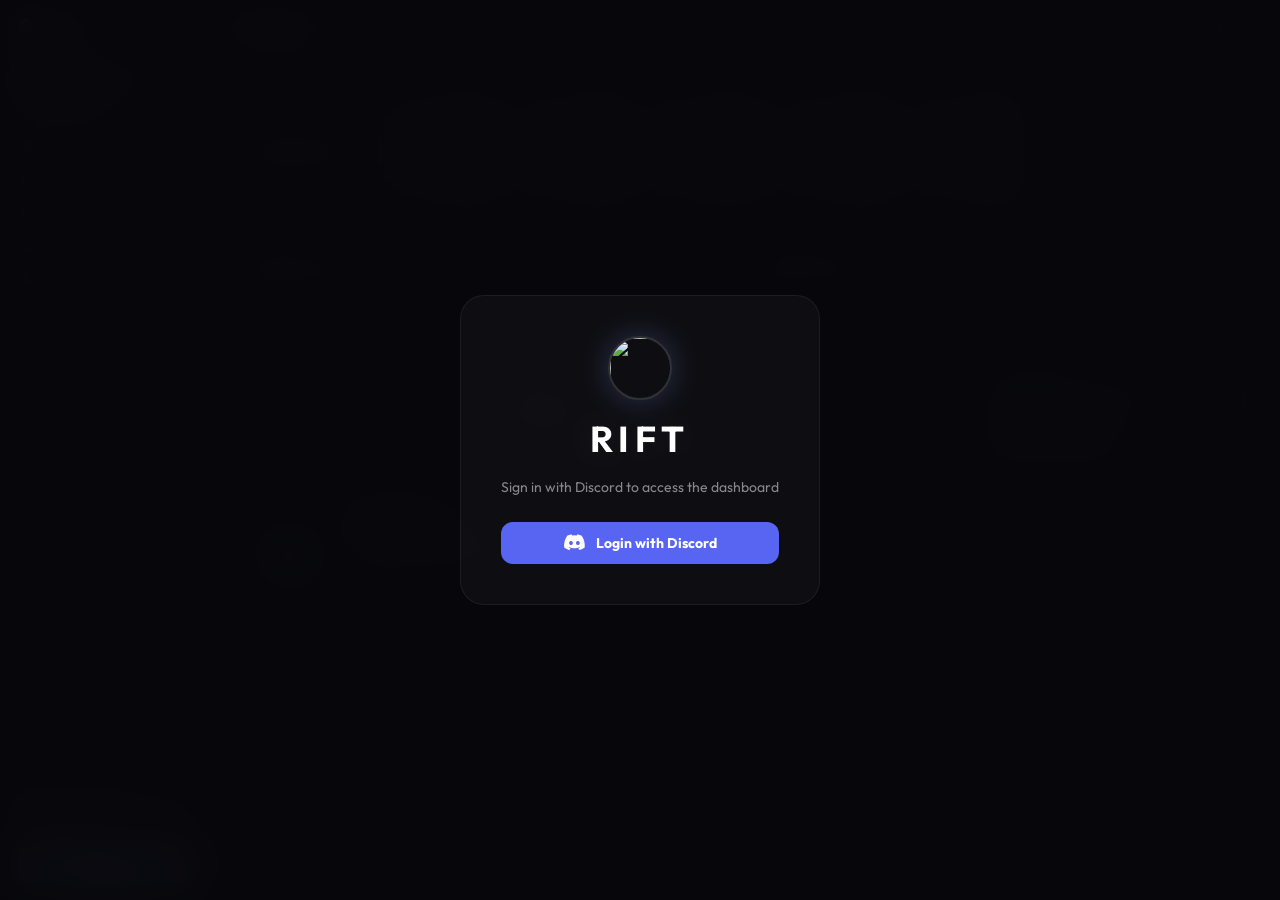
==== commit 84771073: "fix" ====
--- a/dashboard.html
+++ b/dashboard.html
@@ -680,13 +680,13 @@
                     <div class="mod-layout">
                         <div class="mod-left">
                             <div class="mod-server-row">
-                                <div class="tab-guild-dropdown" id="modGuildDropdown">
-                                    <div class="tab-guild-selected" id="modGuildSelected" onclick="toggleTabGuildDropdown('mod')">
+                                <div class="tab-guild-dropdown" id="moderationGuildDropdown">
+                                    <div class="tab-guild-selected" id="moderationGuildSelected" onclick="toggleTabGuildDropdown('moderation')">
                                         <i class="fa-solid fa-server"></i>
-                                        <span id="modGuildLabel">Select a Server</span>
+                                        <span id="moderationGuildLabel">Select a Server</span>
                                         <i class="fa-solid fa-chevron-down"></i>
                                     </div>
-                                    <div class="tab-guild-menu hidden" id="modGuildMenu"></div>
+                                    <div class="tab-guild-menu hidden" id="moderationGuildMenu"></div>
                                 </div>
                             </div>
 
@@ -800,13 +800,21 @@
                                         <tr>
                                             <th>User</th>
                                             <th>Matched With</th>
+                                            <th>Fingerprint</th>
                                             <th>Time</th>
                                         </tr>
                                     </thead>
                                     <tbody id="vFlagsList">
-                                        <tr><td colspan="3" class="v-empty">Select a server to view flagged users</td></tr>
+                                        <tr><td colspan="4" class="v-empty">Select a server to view flagged users</td></tr>
                                     </tbody>
                                 </table>
+                            </div>
+                        </div>
+
+                        <div class="glass v-history-card">
+                            <span class="mod-section-label"><i class="fa-solid fa-scroll"></i> Recent Verifications</span>
+                            <div id="vHistoryList" class="v-history-list">
+                                <div class="v-empty">Select a server to view history</div>
                             </div>
                         </div>
                     </div>
